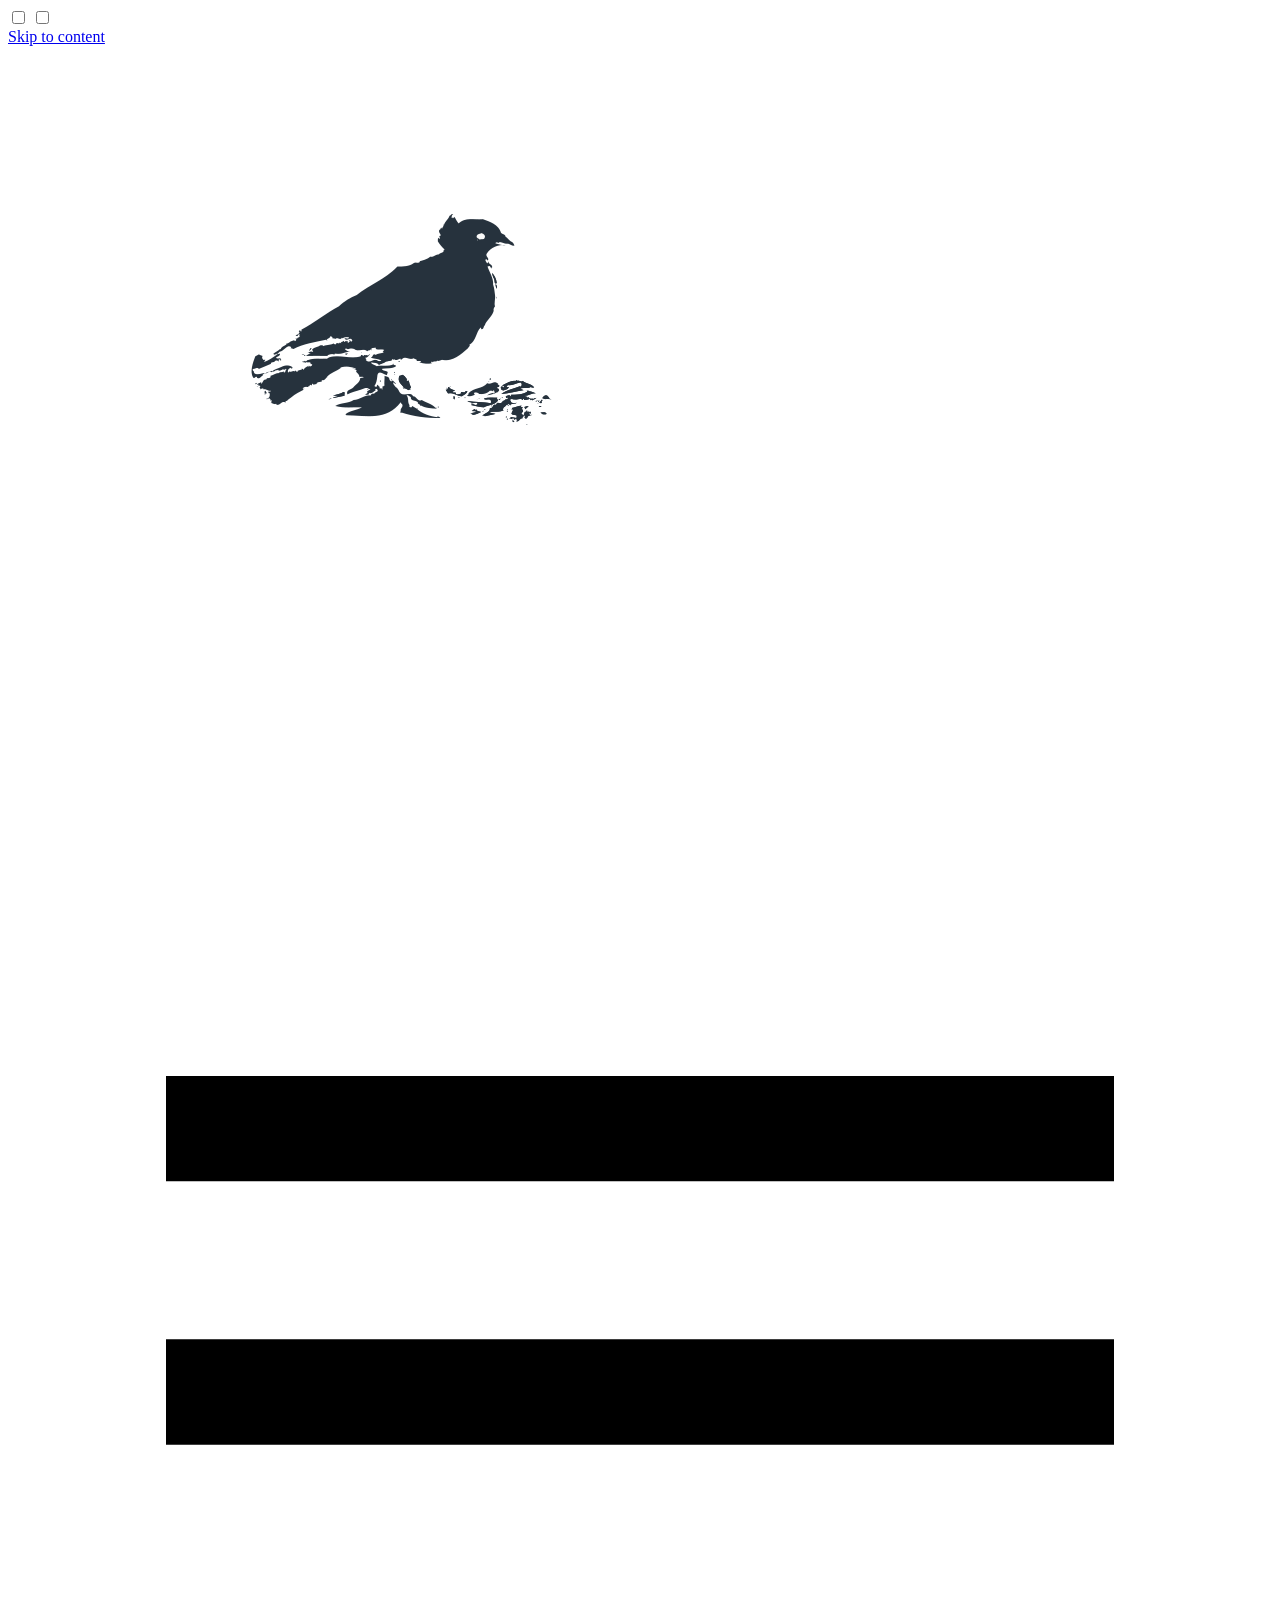
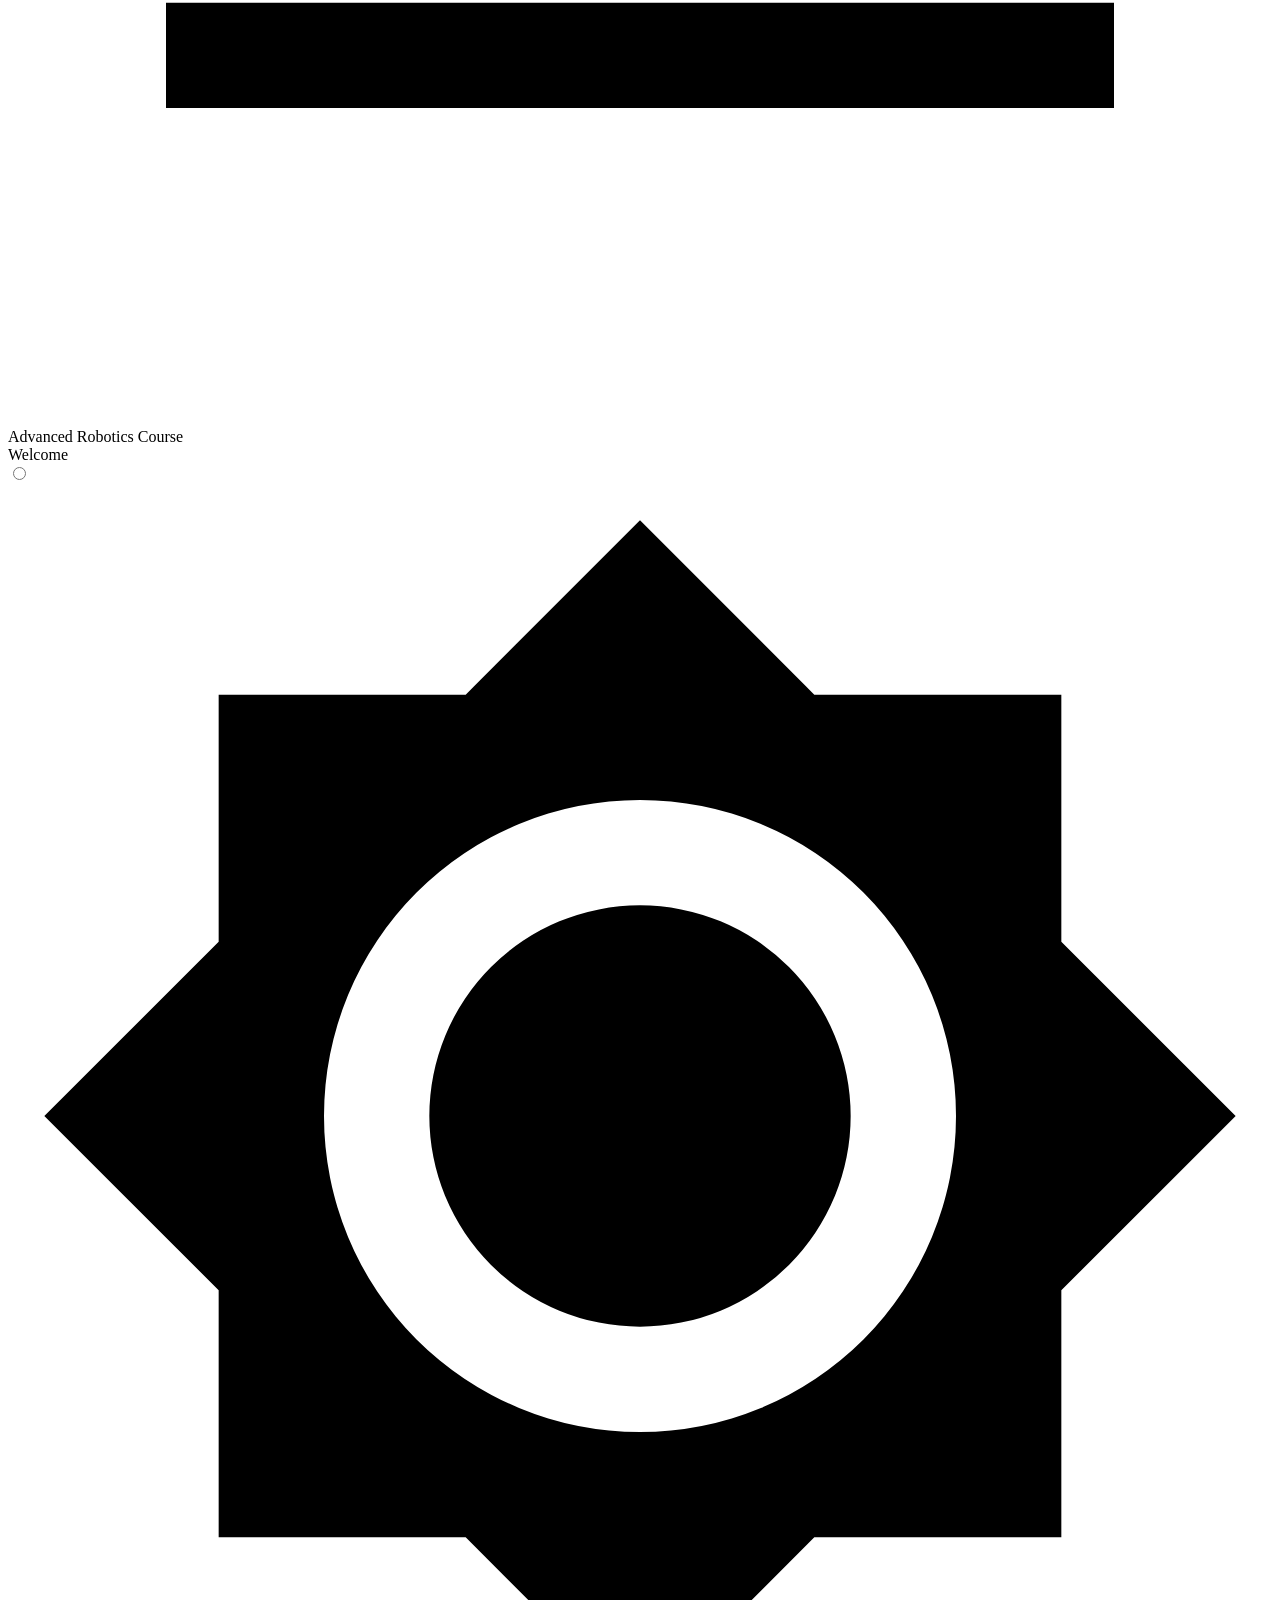
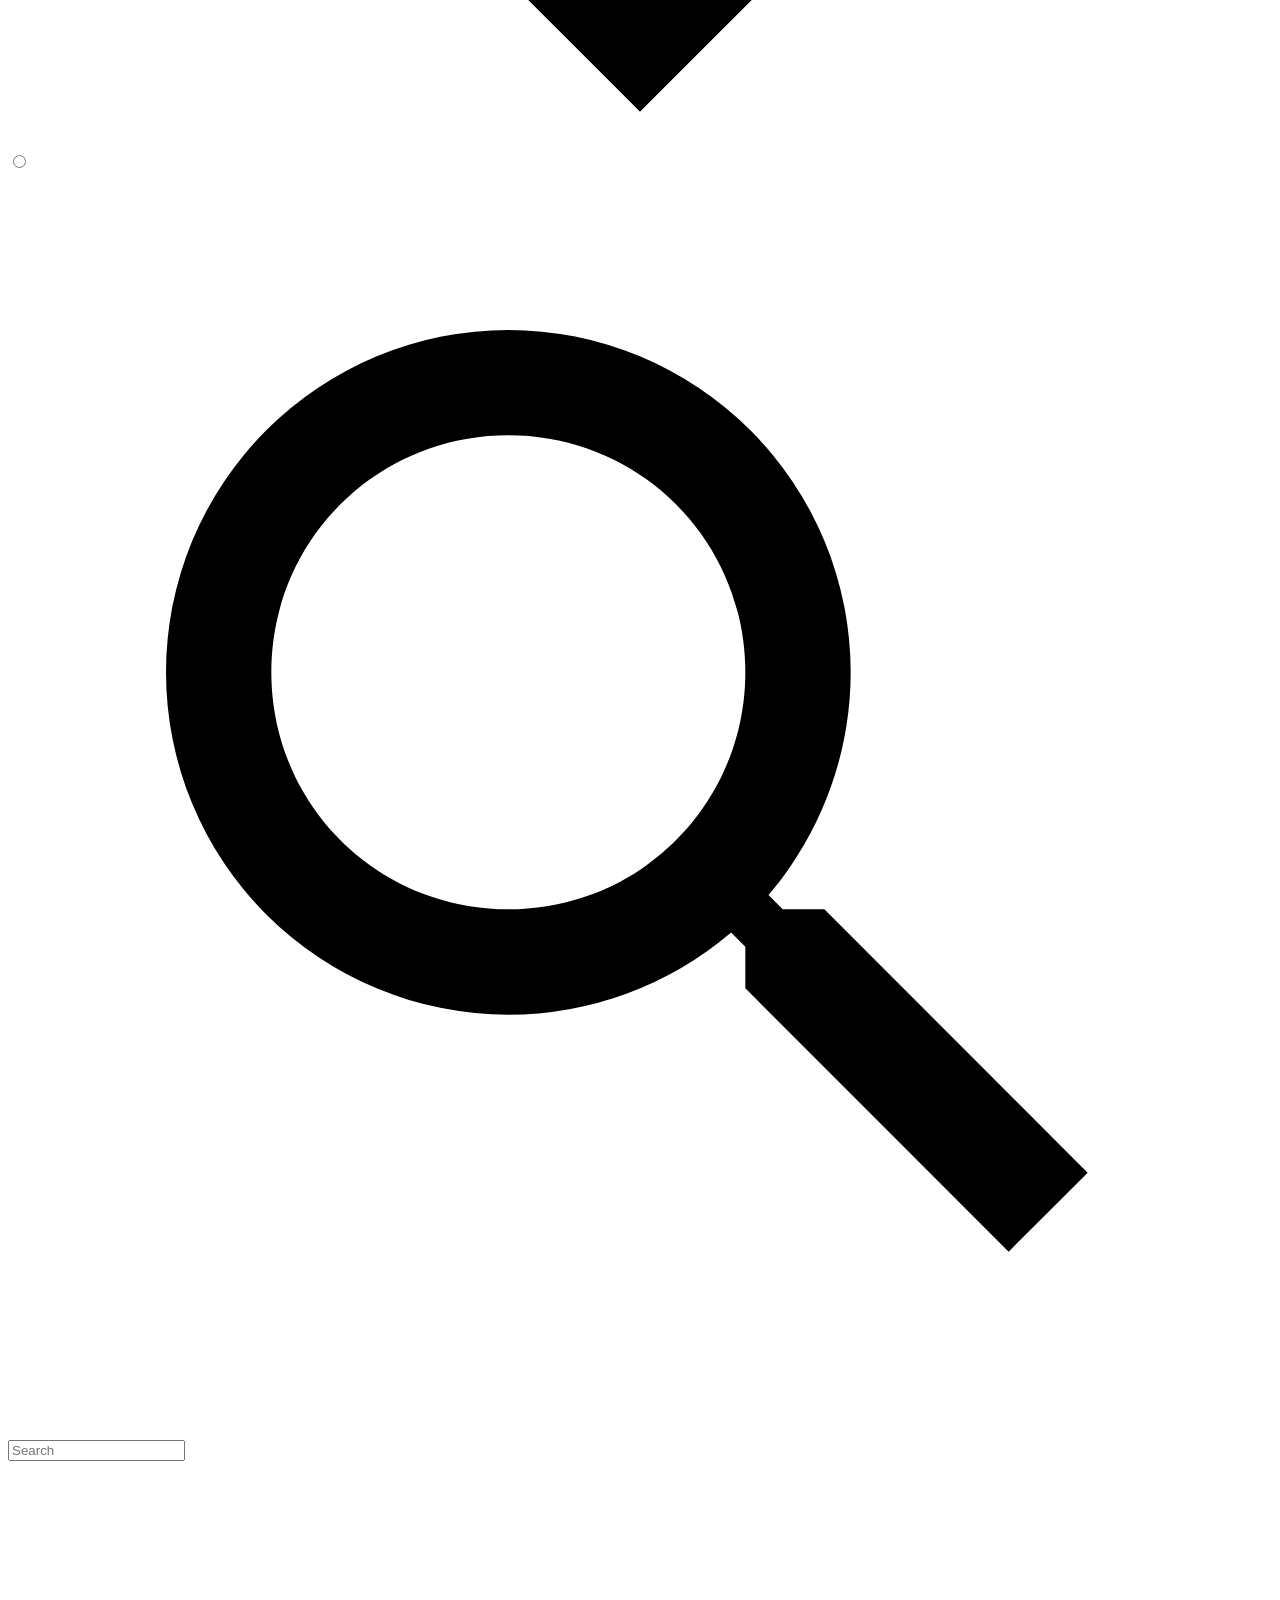
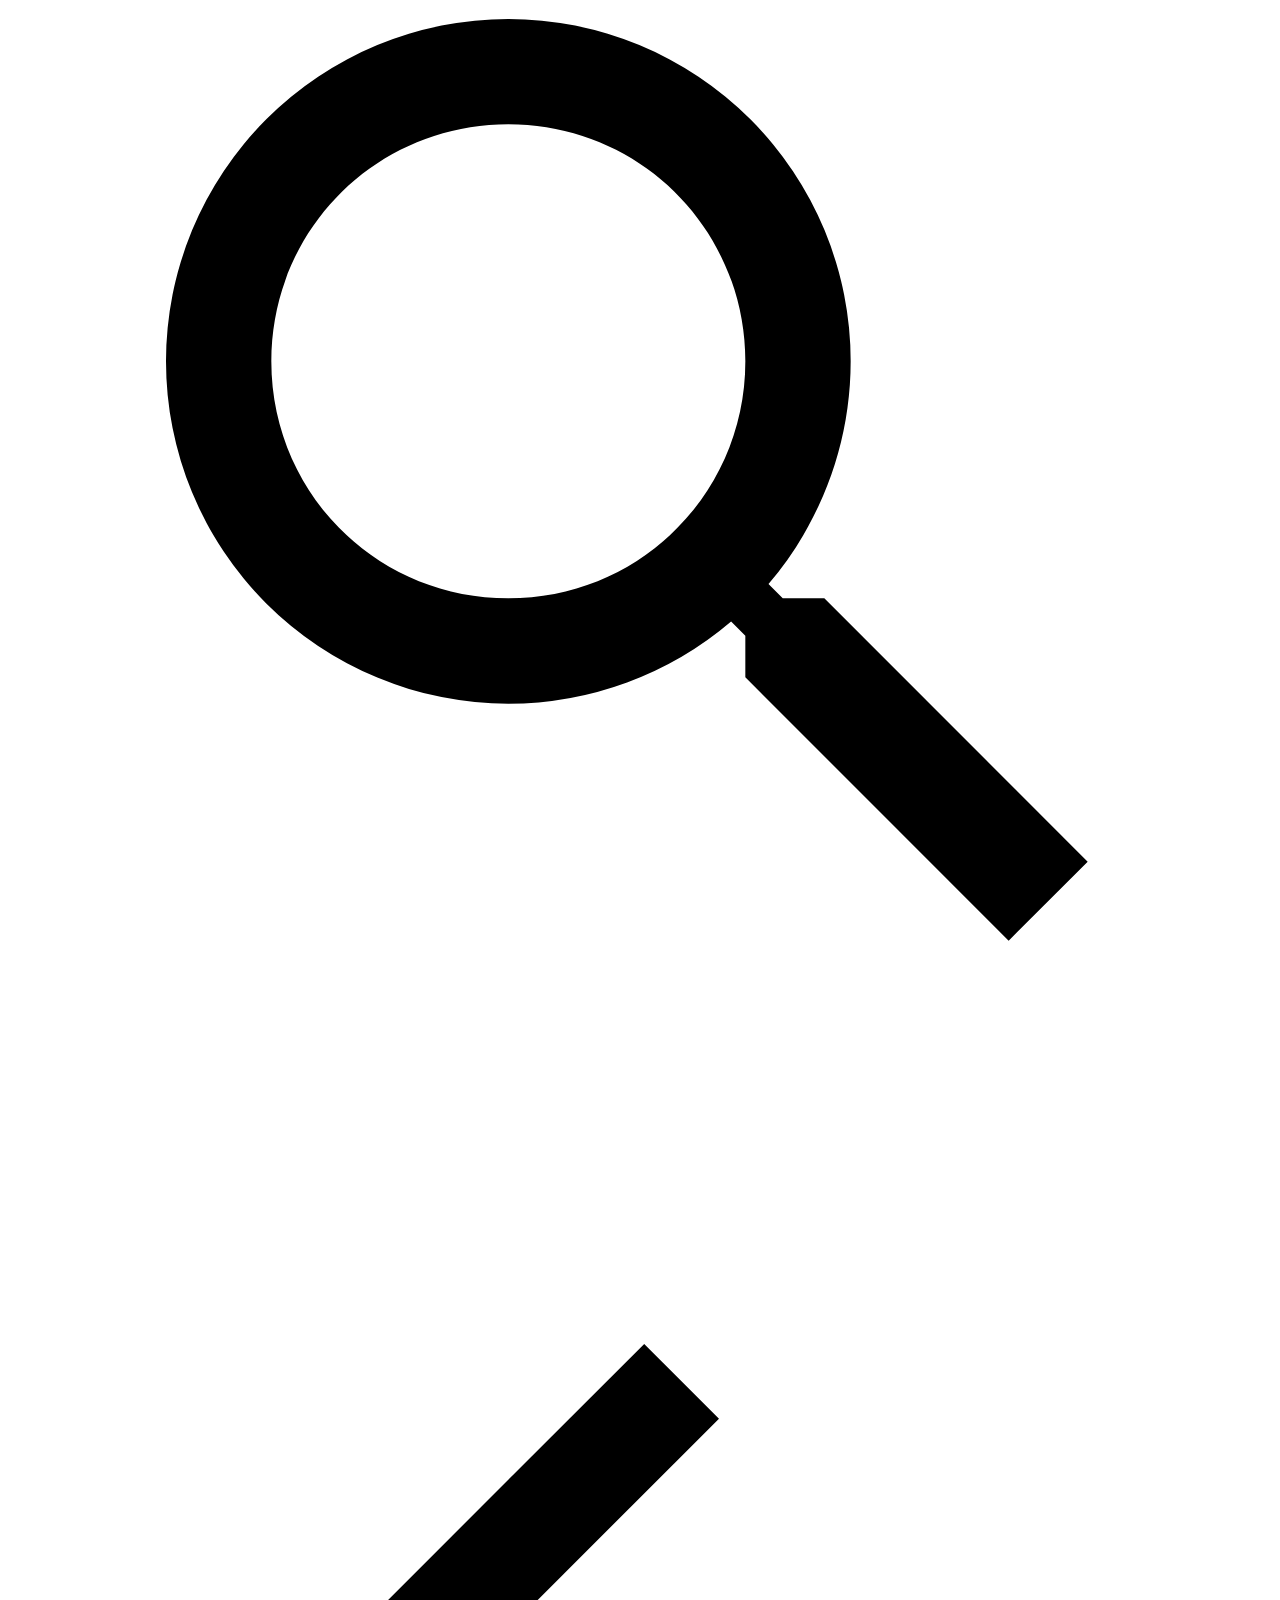
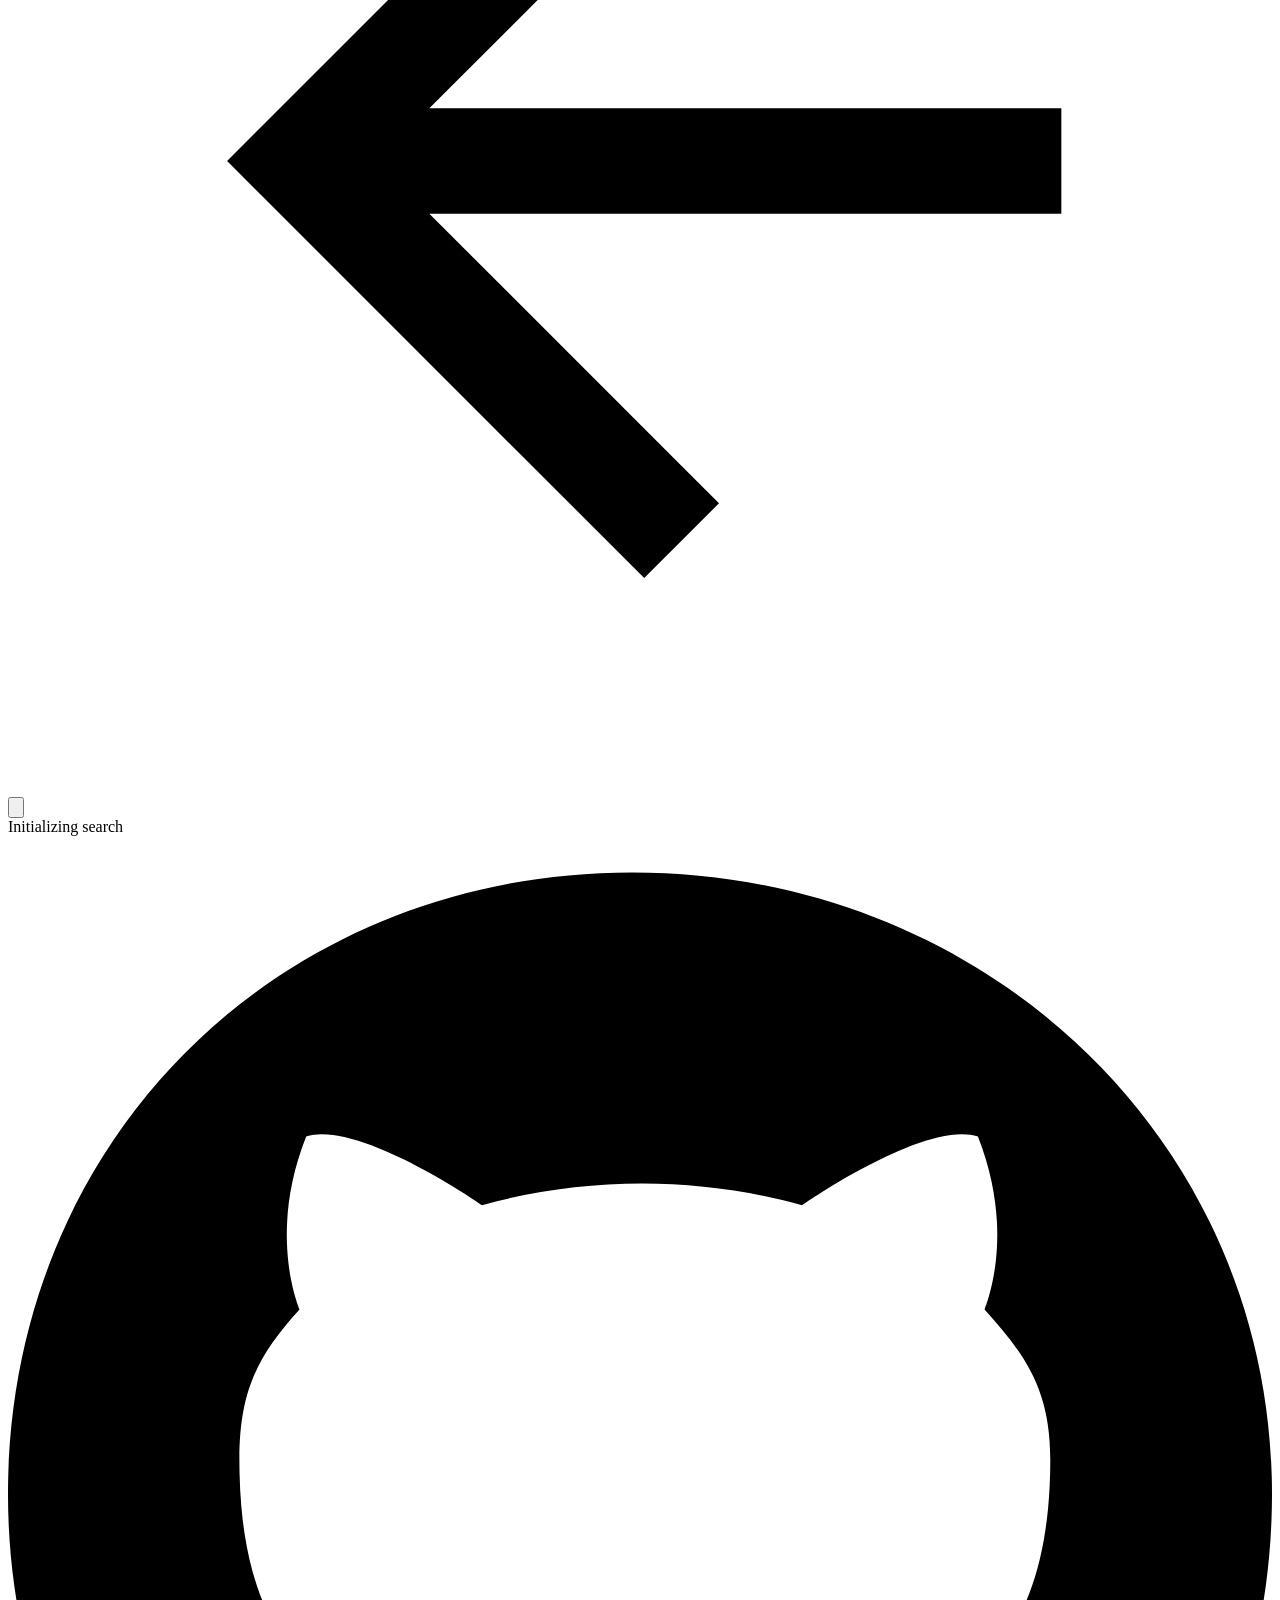
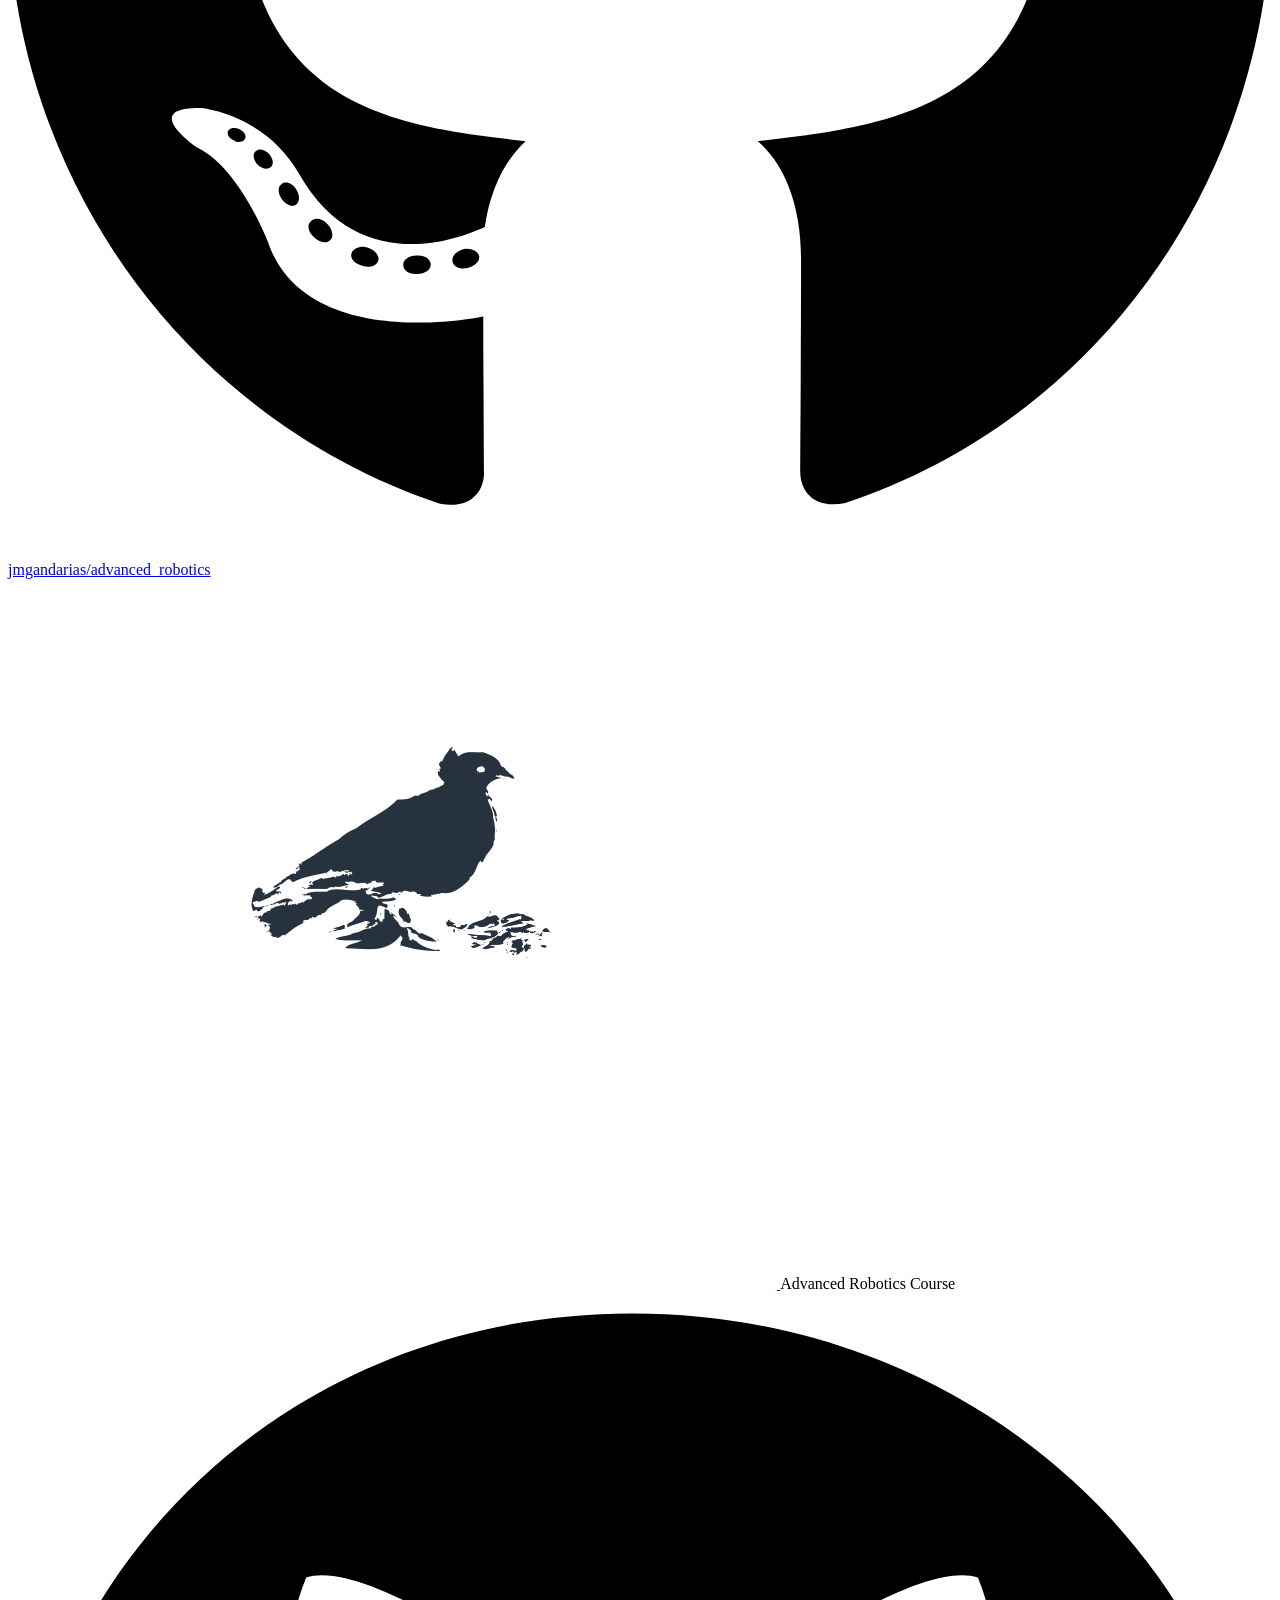
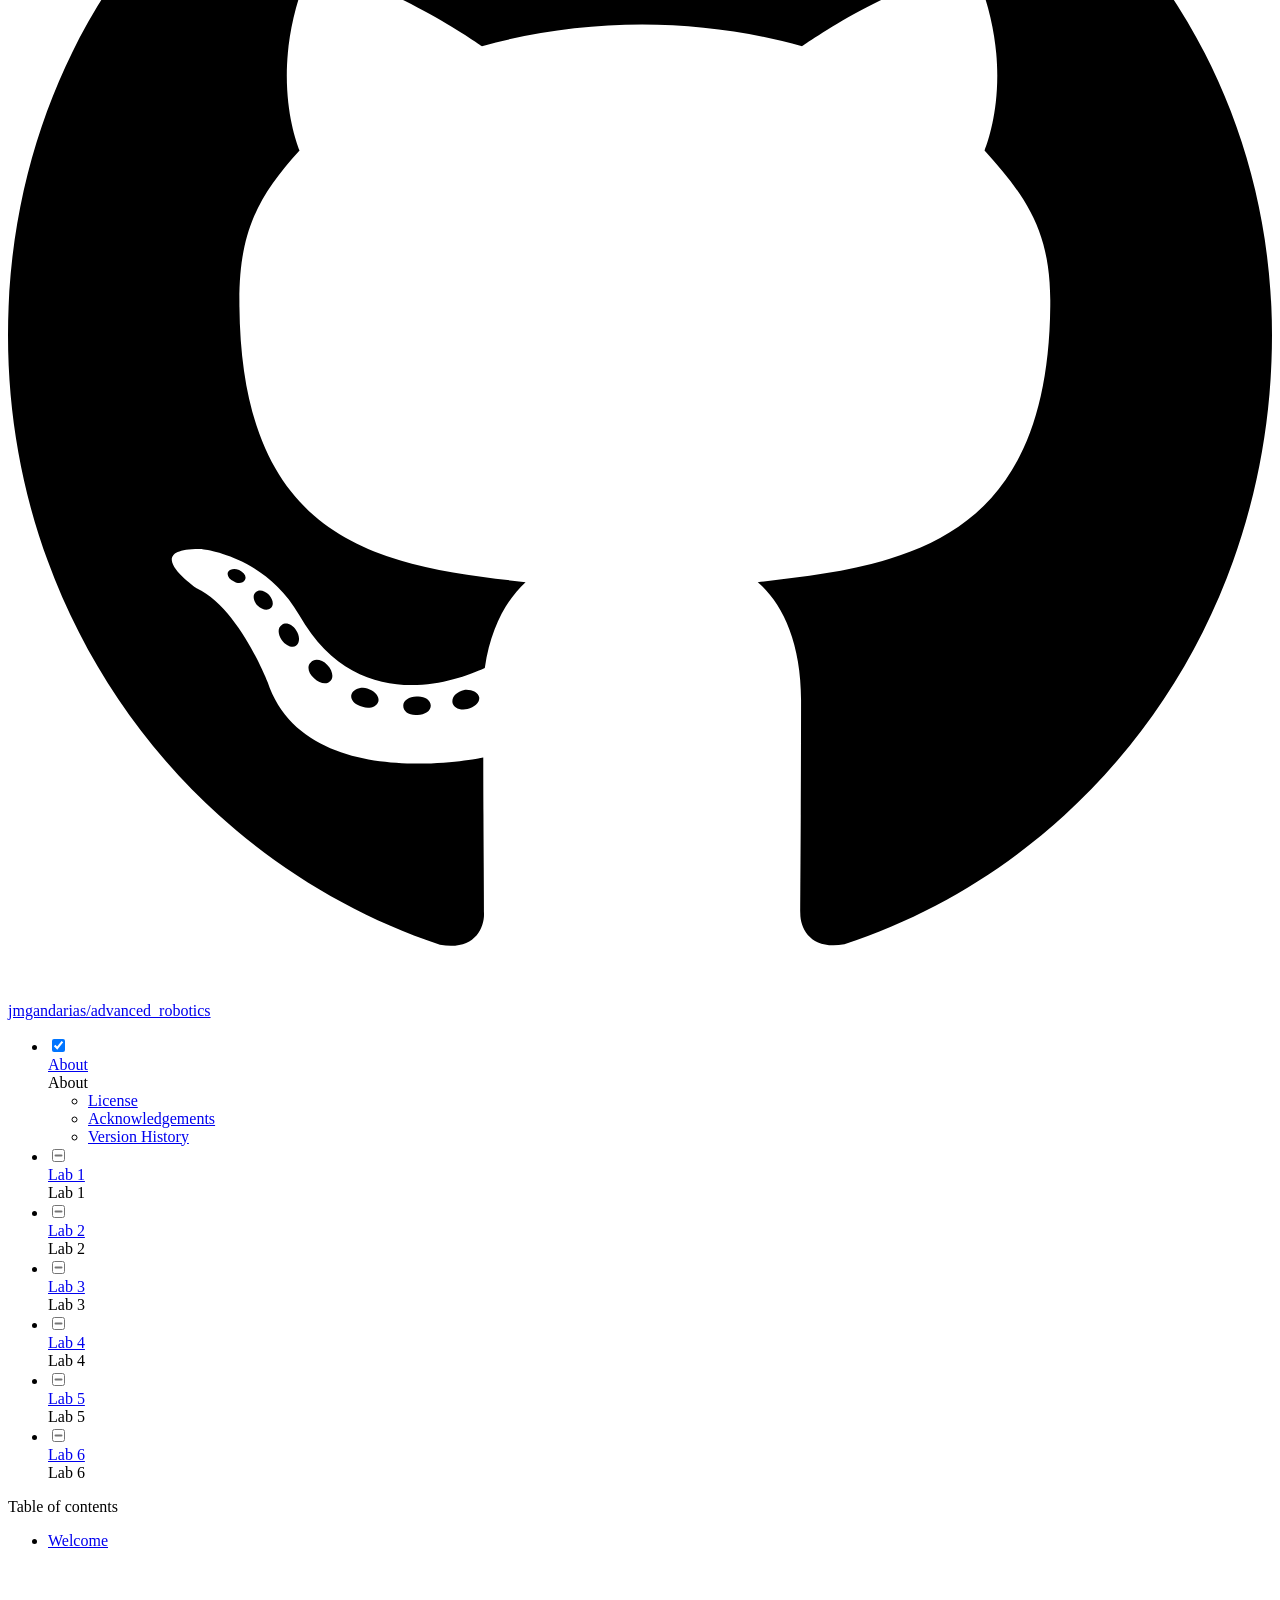
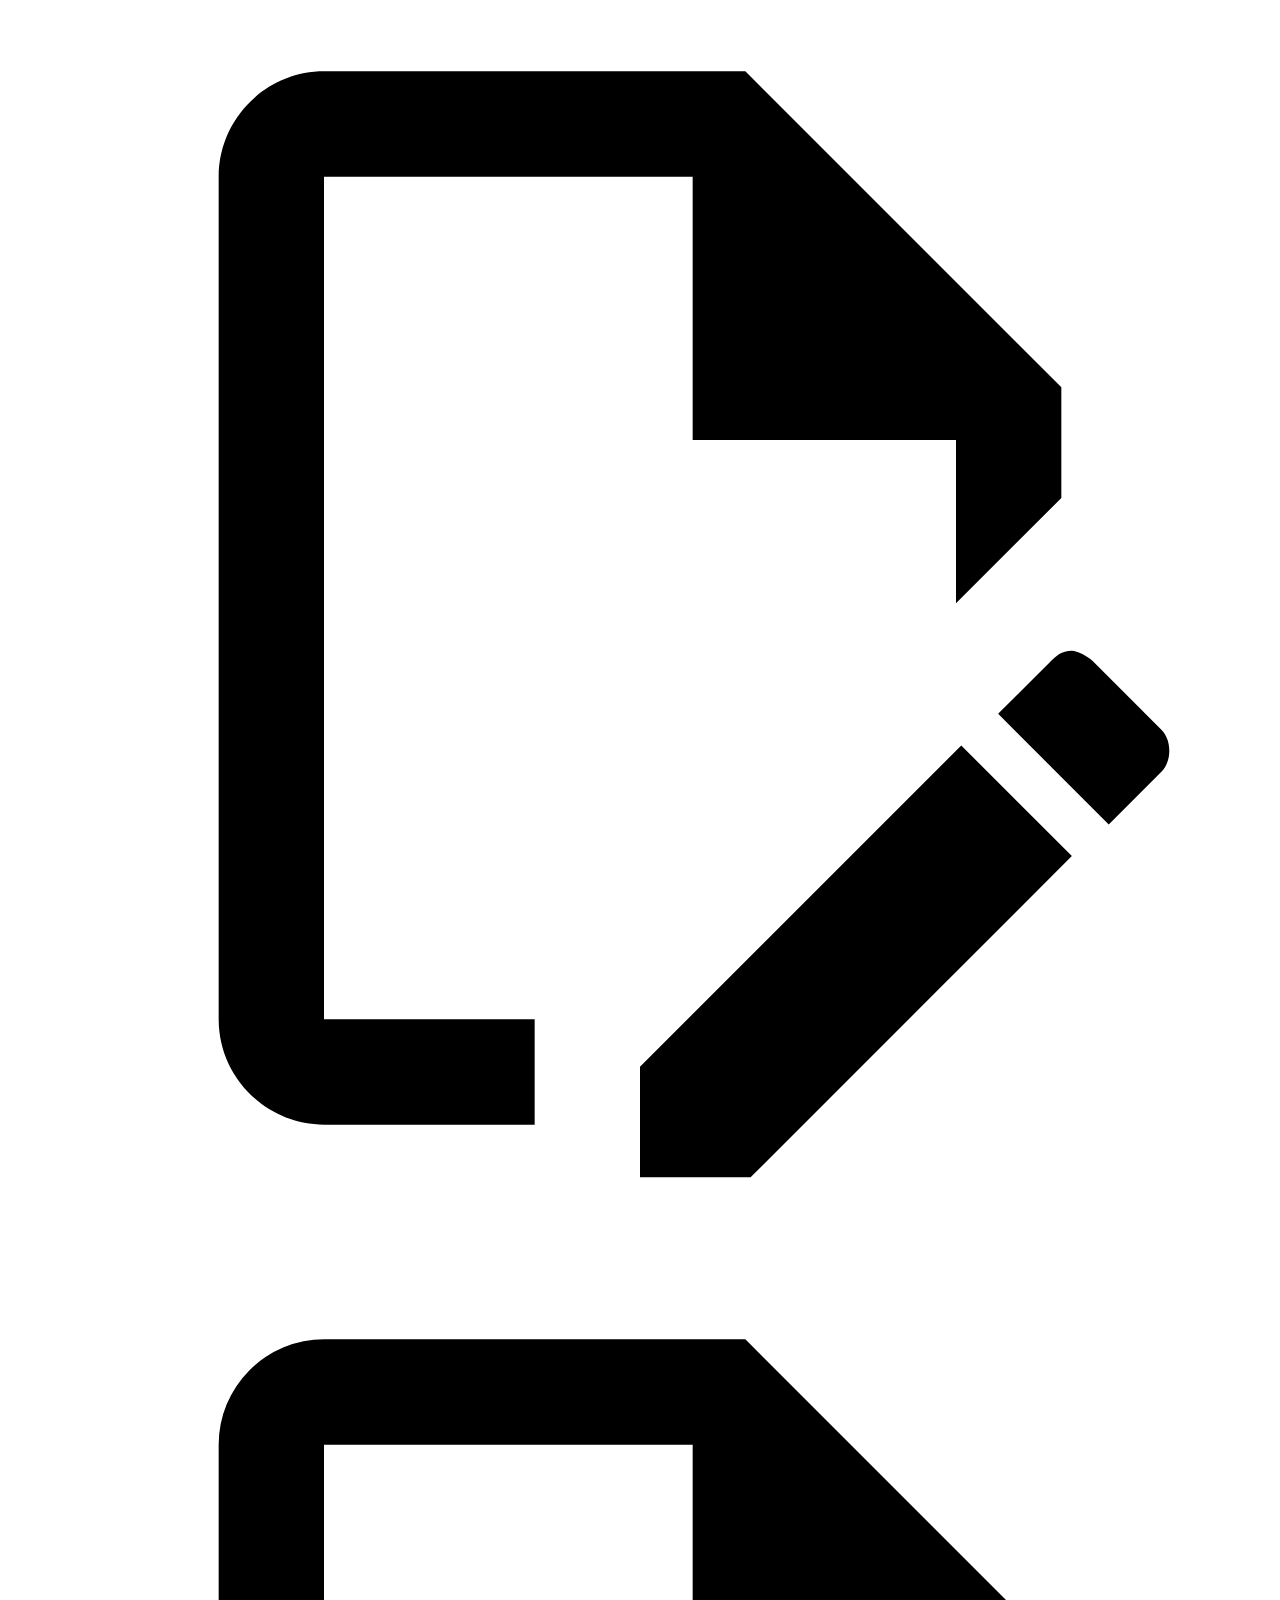
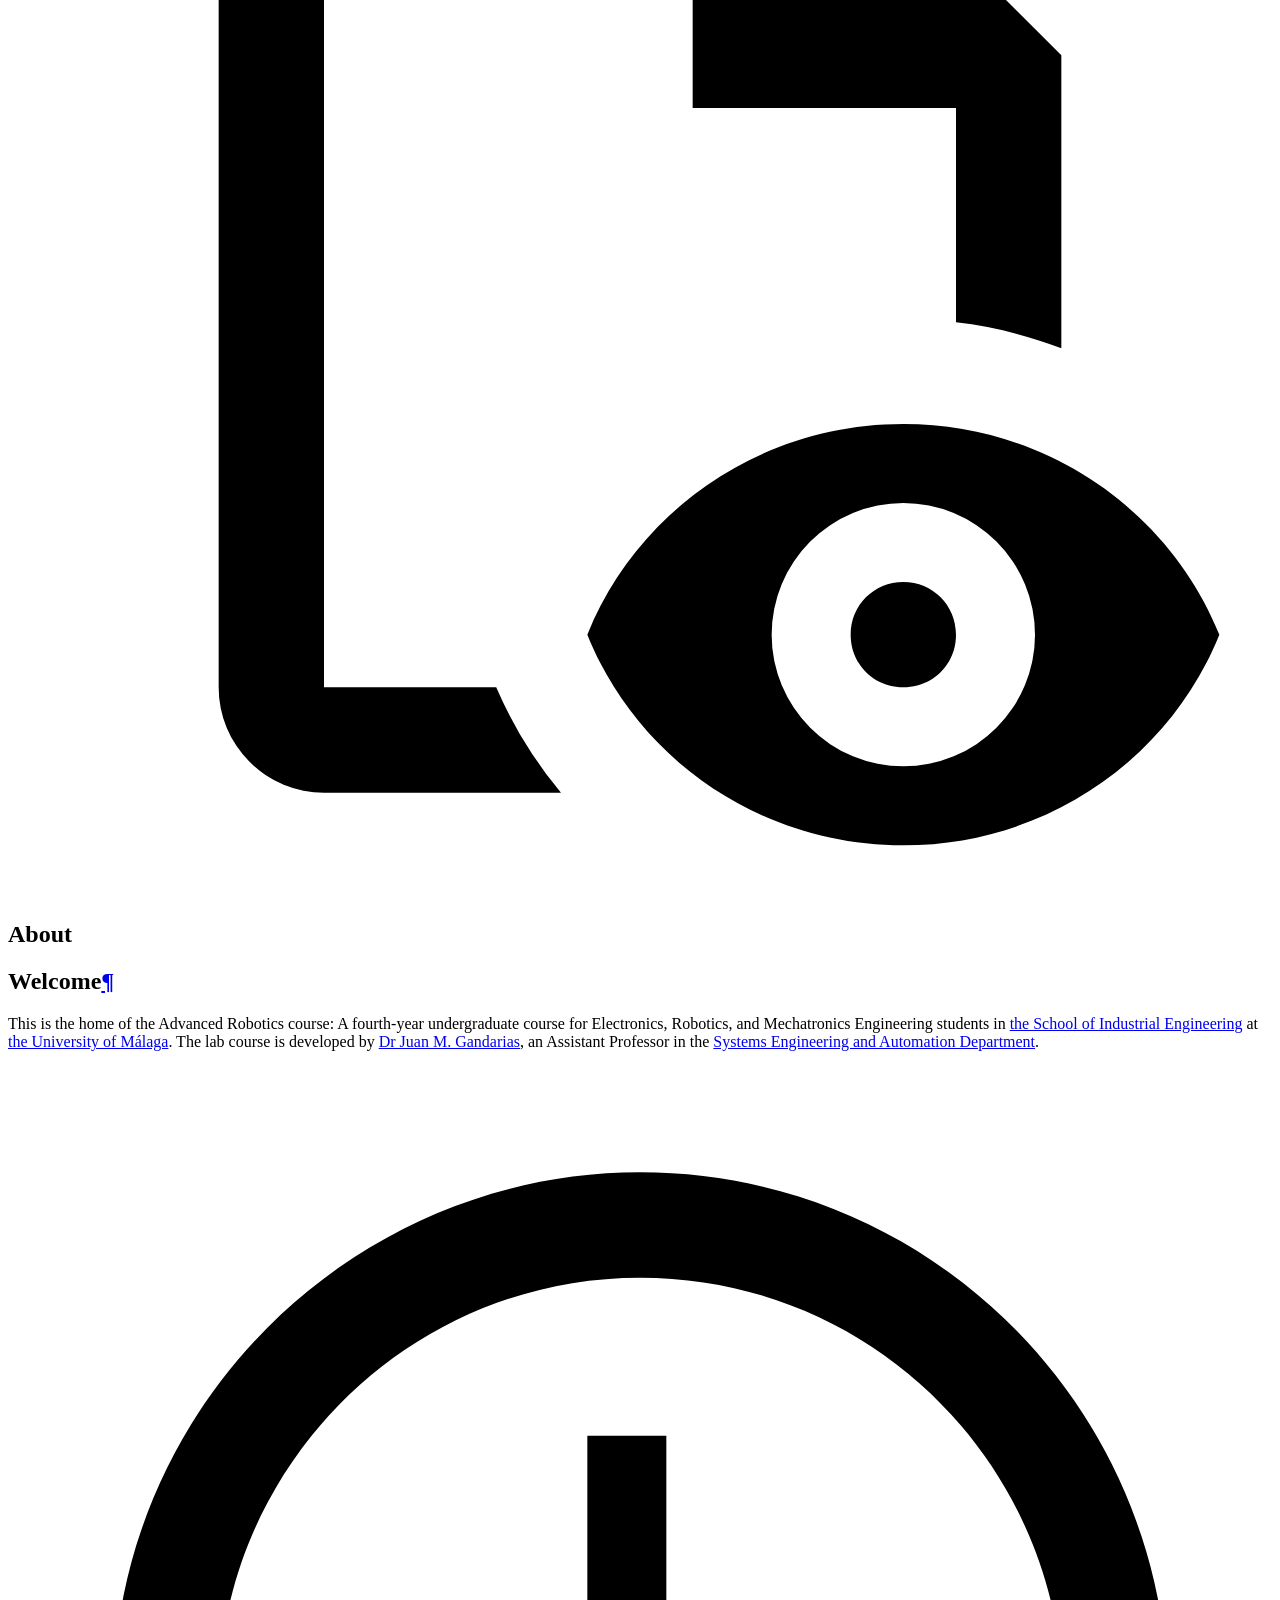
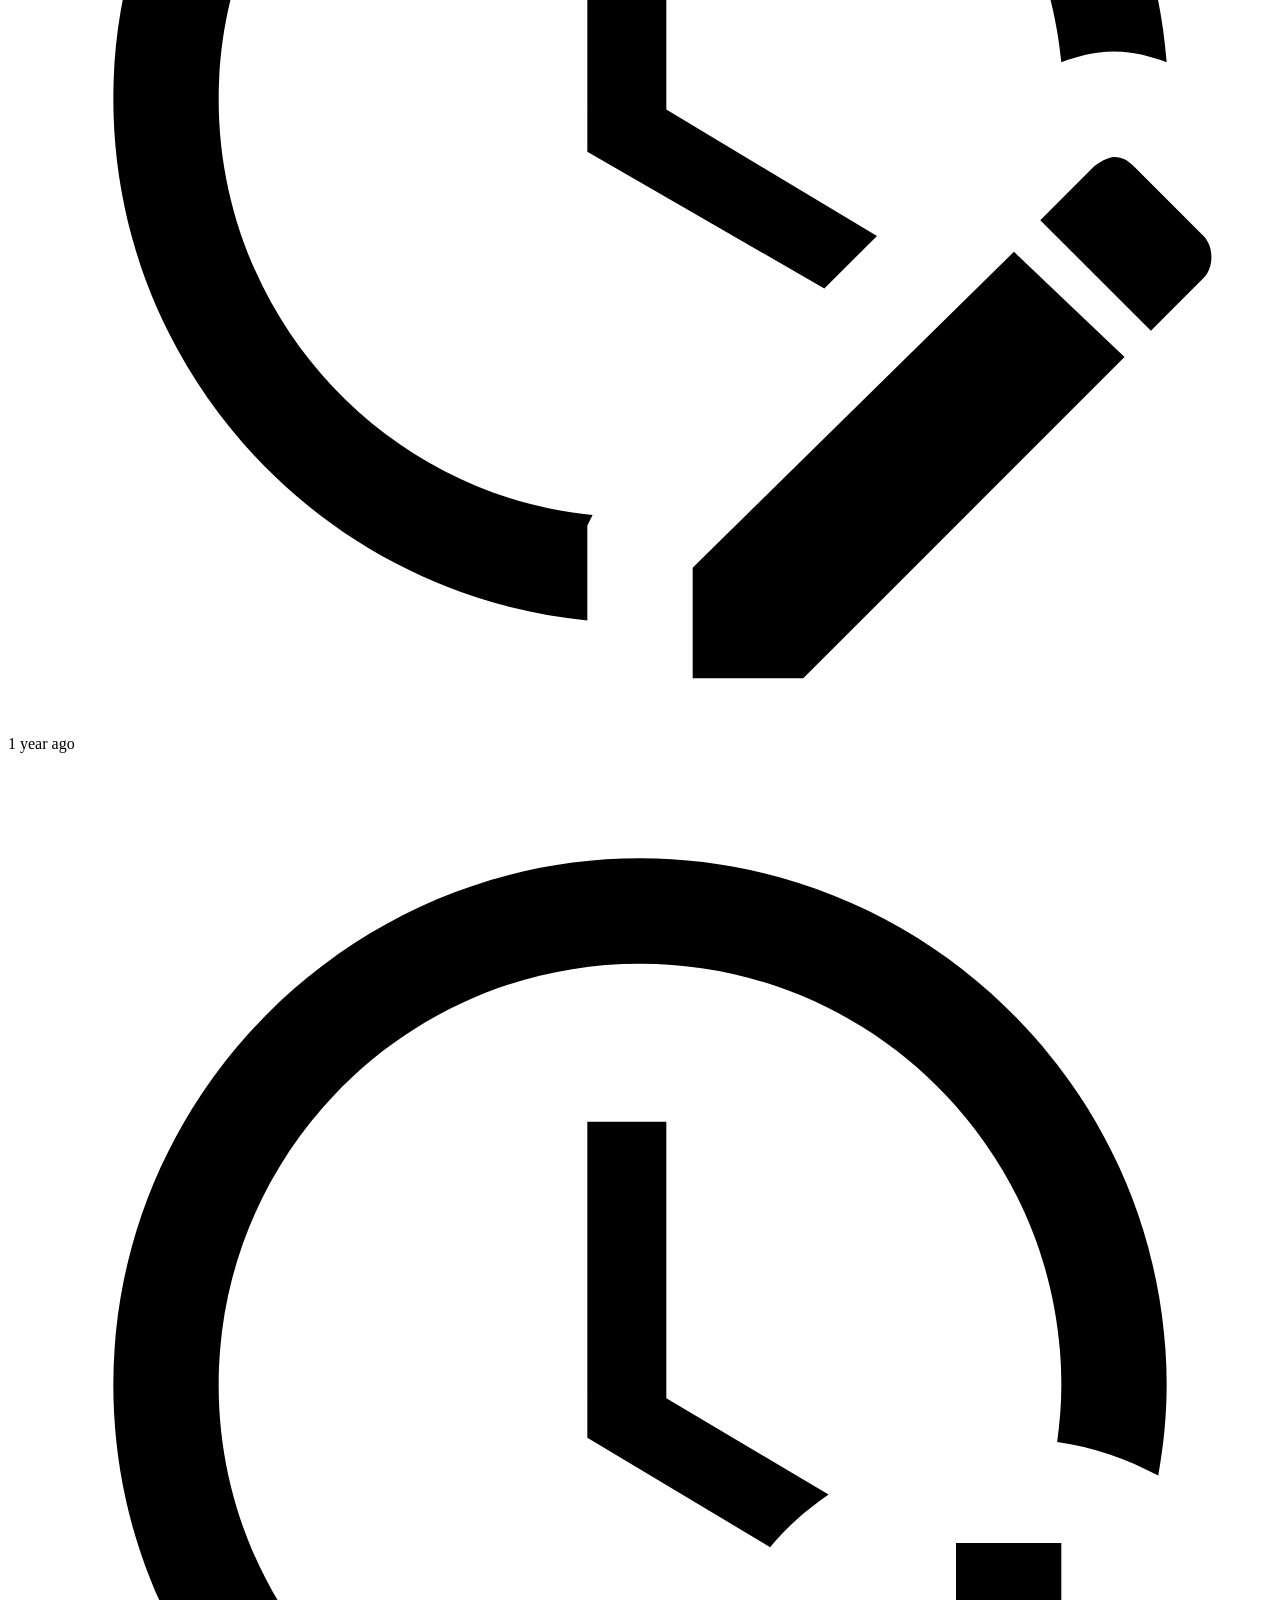
==== about/index.html @ 4470dd03 "Deployed eb604f1 with MkDocs version: 1.6.1" ====
<!doctype html>
<html lang="en" class="no-js">
  <head>
    
      <meta charset="utf-8">
      <meta name="viewport" content="width=device-width,initial-scale=1">
      
        <meta name="description" content="Teaching material for the Advanced Robotics course at The University of Málaga.">
      
      
      
        <link rel="canonical" href="https://jmgandarias.com/advanced_robotics/about/">
      
      
      
        <link rel="next" href="license/">
      
      
      <link rel="icon" href="../assets/logo_uma_blanco.svg">
      <meta name="generator" content="mkdocs-1.6.1, mkdocs-material-9.6.11">
    
    
      
        <title>Welcome - Advanced Robotics Course</title>
      
    
    
      <link rel="stylesheet" href="../assets/stylesheets/main.4af4bdda.min.css">
      
        
        <link rel="stylesheet" href="../assets/stylesheets/palette.06af60db.min.css">
      
      


    
    
      
    
    
      
        
        
        
        <link rel="stylesheet" href="../assets/external/fonts.googleapis.com/css.c3479dc1.css">
        <style>:root{--md-text-font:"Source Sans Pro";--md-code-font:"Source Code Pro"}</style>
      
    
    
      <link rel="stylesheet" href="../css/timeago.css">
    
      <link rel="stylesheet" href="../stylesheets/extra.css">
    
      <link rel="stylesheet" href="../assets/external/unpkg.com/katex@0/dist/katex.min.css">
    
    <script>__md_scope=new URL("..",location),__md_hash=e=>[...e].reduce(((e,_)=>(e<<5)-e+_.charCodeAt(0)),0),__md_get=(e,_=localStorage,t=__md_scope)=>JSON.parse(_.getItem(t.pathname+"."+e)),__md_set=(e,_,t=localStorage,a=__md_scope)=>{try{t.setItem(a.pathname+"."+e,JSON.stringify(_))}catch(e){}}</script>
    
      
  


  
  

<script id="__analytics">function __md_analytics(){function e(){dataLayer.push(arguments)}window.dataLayer=window.dataLayer||[],e("js",new Date),e("config","G-1SSCKMNFPR"),document.addEventListener("DOMContentLoaded",(function(){document.forms.search&&document.forms.search.query.addEventListener("blur",(function(){this.value&&e("event","search",{search_term:this.value})}));document$.subscribe((function(){var t=document.forms.feedback;if(void 0!==t)for(var a of t.querySelectorAll("[type=submit]"))a.addEventListener("click",(function(a){a.preventDefault();var n=document.location.pathname,d=this.getAttribute("data-md-value");e("event","feedback",{page:n,data:d}),t.firstElementChild.disabled=!0;var r=t.querySelector(".md-feedback__note [data-md-value='"+d+"']");r&&(r.hidden=!1)})),t.hidden=!1})),location$.subscribe((function(t){e("config","G-1SSCKMNFPR",{page_path:t.pathname})}))}));var t=document.createElement("script");t.async=!0,t.src="https://www.googletagmanager.com/gtag/js?id=G-1SSCKMNFPR",document.getElementById("__analytics").insertAdjacentElement("afterEnd",t)}</script>
  
    <script>if("undefined"!=typeof __md_analytics){var consent=__md_get("__consent");consent&&consent.analytics&&__md_analytics()}</script>
  

    
    
    
  </head>
  
  
    
    
      
    
    
    
    
    <body dir="ltr" data-md-color-scheme="default" data-md-color-primary="custom" data-md-color-accent="custom">
  
    
    <input class="md-toggle" data-md-toggle="drawer" type="checkbox" id="__drawer" autocomplete="off">
    <input class="md-toggle" data-md-toggle="search" type="checkbox" id="__search" autocomplete="off">
    <label class="md-overlay" for="__drawer"></label>
    <div data-md-component="skip">
      
        
        <a href="#welcome" class="md-skip">
          Skip to content
        </a>
      
    </div>
    <div data-md-component="announce">
      
    </div>
    
    
      

<header class="md-header" data-md-component="header">
  <nav class="md-header__inner md-grid" aria-label="Header">
    <a href=".." title="Advanced Robotics Course" class="md-header__button md-logo" aria-label="Advanced Robotics Course" data-md-component="logo">
      
  <img src="../assets/logo_uma_blanco.png" alt="logo">

    </a>
    <label class="md-header__button md-icon" for="__drawer">
      
      <svg xmlns="http://www.w3.org/2000/svg" viewBox="0 0 24 24"><path d="M3 6h18v2H3zm0 5h18v2H3zm0 5h18v2H3z"/></svg>
    </label>
    <div class="md-header__title" data-md-component="header-title">
      <div class="md-header__ellipsis">
        <div class="md-header__topic">
          <span class="md-ellipsis">
            Advanced Robotics Course
          </span>
        </div>
        <div class="md-header__topic" data-md-component="header-topic">
          <span class="md-ellipsis">
            
              Welcome
            
          </span>
        </div>
      </div>
    </div>
    
      
        <form class="md-header__option" data-md-component="palette">
  
    
    
    
    <input class="md-option" data-md-color-media="" data-md-color-scheme="default" data-md-color-primary="custom" data-md-color-accent="custom"  aria-label="Switch to dark mode"  type="radio" name="__palette" id="__palette_0">
    
      <label class="md-header__button md-icon" title="Switch to dark mode" for="__palette_1" hidden>
        <svg xmlns="http://www.w3.org/2000/svg" viewBox="0 0 24 24"><path d="M12 8a4 4 0 0 0-4 4 4 4 0 0 0 4 4 4 4 0 0 0 4-4 4 4 0 0 0-4-4m0 10a6 6 0 0 1-6-6 6 6 0 0 1 6-6 6 6 0 0 1 6 6 6 6 0 0 1-6 6m8-9.31V4h-4.69L12 .69 8.69 4H4v4.69L.69 12 4 15.31V20h4.69L12 23.31 15.31 20H20v-4.69L23.31 12z"/></svg>
      </label>
    
  
    
    
    
    <input class="md-option" data-md-color-media="" data-md-color-scheme="slate" data-md-color-primary="custom" data-md-color-accent="custom"  aria-label="Switch to light mode"  type="radio" name="__palette" id="__palette_1">
    
      <label class="md-header__button md-icon" title="Switch to light mode" for="__palette_0" hidden>
        <svg xmlns="http://www.w3.org/2000/svg" viewBox="0 0 24 24"><path d="M12 18c-.89 0-1.74-.2-2.5-.55C11.56 16.5 13 14.42 13 12s-1.44-4.5-3.5-5.45C10.26 6.2 11.11 6 12 6a6 6 0 0 1 6 6 6 6 0 0 1-6 6m8-9.31V4h-4.69L12 .69 8.69 4H4v4.69L.69 12 4 15.31V20h4.69L12 23.31 15.31 20H20v-4.69L23.31 12z"/></svg>
      </label>
    
  
</form>
      
    
    
      <script>var palette=__md_get("__palette");if(palette&&palette.color){if("(prefers-color-scheme)"===palette.color.media){var media=matchMedia("(prefers-color-scheme: light)"),input=document.querySelector(media.matches?"[data-md-color-media='(prefers-color-scheme: light)']":"[data-md-color-media='(prefers-color-scheme: dark)']");palette.color.media=input.getAttribute("data-md-color-media"),palette.color.scheme=input.getAttribute("data-md-color-scheme"),palette.color.primary=input.getAttribute("data-md-color-primary"),palette.color.accent=input.getAttribute("data-md-color-accent")}for(var[key,value]of Object.entries(palette.color))document.body.setAttribute("data-md-color-"+key,value)}</script>
    
    
    
      
      
        <label class="md-header__button md-icon" for="__search">
          
          <svg xmlns="http://www.w3.org/2000/svg" viewBox="0 0 24 24"><path d="M9.5 3A6.5 6.5 0 0 1 16 9.5c0 1.61-.59 3.09-1.56 4.23l.27.27h.79l5 5-1.5 1.5-5-5v-.79l-.27-.27A6.52 6.52 0 0 1 9.5 16 6.5 6.5 0 0 1 3 9.5 6.5 6.5 0 0 1 9.5 3m0 2C7 5 5 7 5 9.5S7 14 9.5 14 14 12 14 9.5 12 5 9.5 5"/></svg>
        </label>
        <div class="md-search" data-md-component="search" role="dialog">
  <label class="md-search__overlay" for="__search"></label>
  <div class="md-search__inner" role="search">
    <form class="md-search__form" name="search">
      <input type="text" class="md-search__input" name="query" aria-label="Search" placeholder="Search" autocapitalize="off" autocorrect="off" autocomplete="off" spellcheck="false" data-md-component="search-query" required>
      <label class="md-search__icon md-icon" for="__search">
        
        <svg xmlns="http://www.w3.org/2000/svg" viewBox="0 0 24 24"><path d="M9.5 3A6.5 6.5 0 0 1 16 9.5c0 1.61-.59 3.09-1.56 4.23l.27.27h.79l5 5-1.5 1.5-5-5v-.79l-.27-.27A6.52 6.52 0 0 1 9.5 16 6.5 6.5 0 0 1 3 9.5 6.5 6.5 0 0 1 9.5 3m0 2C7 5 5 7 5 9.5S7 14 9.5 14 14 12 14 9.5 12 5 9.5 5"/></svg>
        
        <svg xmlns="http://www.w3.org/2000/svg" viewBox="0 0 24 24"><path d="M20 11v2H8l5.5 5.5-1.42 1.42L4.16 12l7.92-7.92L13.5 5.5 8 11z"/></svg>
      </label>
      <nav class="md-search__options" aria-label="Search">
        
        <button type="reset" class="md-search__icon md-icon" title="Clear" aria-label="Clear" tabindex="-1">
          
          <svg xmlns="http://www.w3.org/2000/svg" viewBox="0 0 24 24"><path d="M19 6.41 17.59 5 12 10.59 6.41 5 5 6.41 10.59 12 5 17.59 6.41 19 12 13.41 17.59 19 19 17.59 13.41 12z"/></svg>
        </button>
      </nav>
      
    </form>
    <div class="md-search__output">
      <div class="md-search__scrollwrap" tabindex="0" data-md-scrollfix>
        <div class="md-search-result" data-md-component="search-result">
          <div class="md-search-result__meta">
            Initializing search
          </div>
          <ol class="md-search-result__list" role="presentation"></ol>
        </div>
      </div>
    </div>
  </div>
</div>
      
    
    
      <div class="md-header__source">
        <a href="https://github.com/jmgandarias/advanced_robotics" title="Go to repository" class="md-source" data-md-component="source">
  <div class="md-source__icon md-icon">
    
    <svg xmlns="http://www.w3.org/2000/svg" viewBox="0 0 496 512"><!--! Font Awesome Free 6.7.2 by @fontawesome - https://fontawesome.com License - https://fontawesome.com/license/free (Icons: CC BY 4.0, Fonts: SIL OFL 1.1, Code: MIT License) Copyright 2024 Fonticons, Inc.--><path d="M165.9 397.4c0 2-2.3 3.6-5.2 3.6-3.3.3-5.6-1.3-5.6-3.6 0-2 2.3-3.6 5.2-3.6 3-.3 5.6 1.3 5.6 3.6m-31.1-4.5c-.7 2 1.3 4.3 4.3 4.9 2.6 1 5.6 0 6.2-2s-1.3-4.3-4.3-5.2c-2.6-.7-5.5.3-6.2 2.3m44.2-1.7c-2.9.7-4.9 2.6-4.6 4.9.3 2 2.9 3.3 5.9 2.6 2.9-.7 4.9-2.6 4.6-4.6-.3-1.9-3-3.2-5.9-2.9M244.8 8C106.1 8 0 113.3 0 252c0 110.9 69.8 205.8 169.5 239.2 12.8 2.3 17.3-5.6 17.3-12.1 0-6.2-.3-40.4-.3-61.4 0 0-70 15-84.7-29.8 0 0-11.4-29.1-27.8-36.6 0 0-22.9-15.7 1.6-15.4 0 0 24.9 2 38.6 25.8 21.9 38.6 58.6 27.5 72.9 20.9 2.3-16 8.8-27.1 16-33.7-55.9-6.2-112.3-14.3-112.3-110.5 0-27.5 7.6-41.3 23.6-58.9-2.6-6.5-11.1-33.3 2.6-67.9 20.9-6.5 69 27 69 27 20-5.6 41.5-8.5 62.8-8.5s42.8 2.9 62.8 8.5c0 0 48.1-33.6 69-27 13.7 34.7 5.2 61.4 2.6 67.9 16 17.7 25.8 31.5 25.8 58.9 0 96.5-58.9 104.2-114.8 110.5 9.2 7.9 17 22.9 17 46.4 0 33.7-.3 75.4-.3 83.6 0 6.5 4.6 14.4 17.3 12.1C428.2 457.8 496 362.9 496 252 496 113.3 383.5 8 244.8 8M97.2 352.9c-1.3 1-1 3.3.7 5.2 1.6 1.6 3.9 2.3 5.2 1 1.3-1 1-3.3-.7-5.2-1.6-1.6-3.9-2.3-5.2-1m-10.8-8.1c-.7 1.3.3 2.9 2.3 3.9 1.6 1 3.6.7 4.3-.7.7-1.3-.3-2.9-2.3-3.9-2-.6-3.6-.3-4.3.7m32.4 35.6c-1.6 1.3-1 4.3 1.3 6.2 2.3 2.3 5.2 2.6 6.5 1 1.3-1.3.7-4.3-1.3-6.2-2.2-2.3-5.2-2.6-6.5-1m-11.4-14.7c-1.6 1-1.6 3.6 0 5.9s4.3 3.3 5.6 2.3c1.6-1.3 1.6-3.9 0-6.2-1.4-2.3-4-3.3-5.6-2"/></svg>
  </div>
  <div class="md-source__repository">
    jmgandarias/advanced_robotics
  </div>
</a>
      </div>
    
  </nav>
  
</header>
    
    <div class="md-container" data-md-component="container">
      
      
        
          
            
<nav class="md-tabs" aria-label="Tabs" data-md-component="tabs">
  <div class="md-grid">
    <ul class="md-tabs__list">
      
        
  
  
  
    
  
  
    
    
      <li class="md-tabs__item md-tabs__item--active">
        <a href="./" class="md-tabs__link">
          
  
  
    
  
  About

        </a>
      </li>
    
  

      
        
  
  
  
  
    
    
      <li class="md-tabs__item">
        <a href="../lab1/" class="md-tabs__link">
          
  
  
    
  
  Lab 1

        </a>
      </li>
    
  

      
        
  
  
  
  
    
    
      <li class="md-tabs__item">
        <a href="../lab2/" class="md-tabs__link">
          
  
  
    
  
  Lab 2

        </a>
      </li>
    
  

      
        
  
  
  
  
    
    
      <li class="md-tabs__item">
        <a href="../lab3/" class="md-tabs__link">
          
  
  
    
  
  Lab 3

        </a>
      </li>
    
  

      
        
  
  
  
  
    
    
      <li class="md-tabs__item">
        <a href="../lab4/" class="md-tabs__link">
          
  
  
    
  
  Lab 4

        </a>
      </li>
    
  

      
        
  
  
  
  
    
    
      <li class="md-tabs__item">
        <a href="../lab5/" class="md-tabs__link">
          
  
  
    
  
  Lab 5

        </a>
      </li>
    
  

      
        
  
  
  
  
    
    
      <li class="md-tabs__item">
        <a href="../lab6/" class="md-tabs__link">
          
  
  
    
  
  Lab 6

        </a>
      </li>
    
  

      
    </ul>
  </div>
</nav>
          
        
      
      <main class="md-main" data-md-component="main">
        <div class="md-main__inner md-grid">
          
            
              
              <div class="md-sidebar md-sidebar--primary" data-md-component="sidebar" data-md-type="navigation" >
                <div class="md-sidebar__scrollwrap">
                  <div class="md-sidebar__inner">
                    


  


<nav class="md-nav md-nav--primary md-nav--lifted" aria-label="Navigation" data-md-level="0">
  <label class="md-nav__title" for="__drawer">
    <a href=".." title="Advanced Robotics Course" class="md-nav__button md-logo" aria-label="Advanced Robotics Course" data-md-component="logo">
      
  <img src="../assets/logo_uma_blanco.png" alt="logo">

    </a>
    Advanced Robotics Course
  </label>
  
    <div class="md-nav__source">
      <a href="https://github.com/jmgandarias/advanced_robotics" title="Go to repository" class="md-source" data-md-component="source">
  <div class="md-source__icon md-icon">
    
    <svg xmlns="http://www.w3.org/2000/svg" viewBox="0 0 496 512"><!--! Font Awesome Free 6.7.2 by @fontawesome - https://fontawesome.com License - https://fontawesome.com/license/free (Icons: CC BY 4.0, Fonts: SIL OFL 1.1, Code: MIT License) Copyright 2024 Fonticons, Inc.--><path d="M165.9 397.4c0 2-2.3 3.6-5.2 3.6-3.3.3-5.6-1.3-5.6-3.6 0-2 2.3-3.6 5.2-3.6 3-.3 5.6 1.3 5.6 3.6m-31.1-4.5c-.7 2 1.3 4.3 4.3 4.9 2.6 1 5.6 0 6.2-2s-1.3-4.3-4.3-5.2c-2.6-.7-5.5.3-6.2 2.3m44.2-1.7c-2.9.7-4.9 2.6-4.6 4.9.3 2 2.9 3.3 5.9 2.6 2.9-.7 4.9-2.6 4.6-4.6-.3-1.9-3-3.2-5.9-2.9M244.8 8C106.1 8 0 113.3 0 252c0 110.9 69.8 205.8 169.5 239.2 12.8 2.3 17.3-5.6 17.3-12.1 0-6.2-.3-40.4-.3-61.4 0 0-70 15-84.7-29.8 0 0-11.4-29.1-27.8-36.6 0 0-22.9-15.7 1.6-15.4 0 0 24.9 2 38.6 25.8 21.9 38.6 58.6 27.5 72.9 20.9 2.3-16 8.8-27.1 16-33.7-55.9-6.2-112.3-14.3-112.3-110.5 0-27.5 7.6-41.3 23.6-58.9-2.6-6.5-11.1-33.3 2.6-67.9 20.9-6.5 69 27 69 27 20-5.6 41.5-8.5 62.8-8.5s42.8 2.9 62.8 8.5c0 0 48.1-33.6 69-27 13.7 34.7 5.2 61.4 2.6 67.9 16 17.7 25.8 31.5 25.8 58.9 0 96.5-58.9 104.2-114.8 110.5 9.2 7.9 17 22.9 17 46.4 0 33.7-.3 75.4-.3 83.6 0 6.5 4.6 14.4 17.3 12.1C428.2 457.8 496 362.9 496 252 496 113.3 383.5 8 244.8 8M97.2 352.9c-1.3 1-1 3.3.7 5.2 1.6 1.6 3.9 2.3 5.2 1 1.3-1 1-3.3-.7-5.2-1.6-1.6-3.9-2.3-5.2-1m-10.8-8.1c-.7 1.3.3 2.9 2.3 3.9 1.6 1 3.6.7 4.3-.7.7-1.3-.3-2.9-2.3-3.9-2-.6-3.6-.3-4.3.7m32.4 35.6c-1.6 1.3-1 4.3 1.3 6.2 2.3 2.3 5.2 2.6 6.5 1 1.3-1.3.7-4.3-1.3-6.2-2.2-2.3-5.2-2.6-6.5-1m-11.4-14.7c-1.6 1-1.6 3.6 0 5.9s4.3 3.3 5.6 2.3c1.6-1.3 1.6-3.9 0-6.2-1.4-2.3-4-3.3-5.6-2"/></svg>
  </div>
  <div class="md-source__repository">
    jmgandarias/advanced_robotics
  </div>
</a>
    </div>
  
  <ul class="md-nav__list" data-md-scrollfix>
    
      
      
  
  
    
  
  
  
    
    
      
        
          
        
      
        
      
        
      
        
      
    
    
    
      
        
        
      
      
    
    
    <li class="md-nav__item md-nav__item--active md-nav__item--section md-nav__item--nested">
      
        
        
        <input class="md-nav__toggle md-toggle " type="checkbox" id="__nav_1" checked>
        
          
          <div class="md-nav__link md-nav__container">
            <a href="./" class="md-nav__link md-nav__link--active">
              
  
  
  <span class="md-ellipsis">
    About
    
  </span>
  

            </a>
            
              
              <label class="md-nav__link md-nav__link--active" for="__nav_1" id="__nav_1_label" tabindex="">
                <span class="md-nav__icon md-icon"></span>
              </label>
            
          </div>
        
        <nav class="md-nav" data-md-level="1" aria-labelledby="__nav_1_label" aria-expanded="true">
          <label class="md-nav__title" for="__nav_1">
            <span class="md-nav__icon md-icon"></span>
            About
          </label>
          <ul class="md-nav__list" data-md-scrollfix>
            
              
            
              
                
  
  
  
  
    <li class="md-nav__item">
      <a href="license/" class="md-nav__link">
        
  
  
  <span class="md-ellipsis">
    License
    
  </span>
  

      </a>
    </li>
  

              
            
              
                
  
  
  
  
    <li class="md-nav__item">
      <a href="acknowledgements/" class="md-nav__link">
        
  
  
  <span class="md-ellipsis">
    Acknowledgements
    
  </span>
  

      </a>
    </li>
  

              
            
              
                
  
  
  
  
    <li class="md-nav__item">
      <a href="changelog/" class="md-nav__link">
        
  
  
  <span class="md-ellipsis">
    Version History
    
  </span>
  

      </a>
    </li>
  

              
            
          </ul>
        </nav>
      
    </li>
  

    
      
      
  
  
  
  
    
    
      
        
          
        
      
    
    
    
      
      
    
    
    <li class="md-nav__item md-nav__item--nested">
      
        
        
          
        
        <input class="md-nav__toggle md-toggle md-toggle--indeterminate" type="checkbox" id="__nav_2" >
        
          
          <div class="md-nav__link md-nav__container">
            <a href="../lab1/" class="md-nav__link ">
              
  
  
  <span class="md-ellipsis">
    Lab 1
    
  </span>
  

            </a>
            
          </div>
        
        <nav class="md-nav" data-md-level="1" aria-labelledby="__nav_2_label" aria-expanded="false">
          <label class="md-nav__title" for="__nav_2">
            <span class="md-nav__icon md-icon"></span>
            Lab 1
          </label>
          <ul class="md-nav__list" data-md-scrollfix>
            
              
            
          </ul>
        </nav>
      
    </li>
  

    
      
      
  
  
  
  
    
    
      
        
          
        
      
    
    
    
      
      
    
    
    <li class="md-nav__item md-nav__item--nested">
      
        
        
          
        
        <input class="md-nav__toggle md-toggle md-toggle--indeterminate" type="checkbox" id="__nav_3" >
        
          
          <div class="md-nav__link md-nav__container">
            <a href="../lab2/" class="md-nav__link ">
              
  
  
  <span class="md-ellipsis">
    Lab 2
    
  </span>
  

            </a>
            
          </div>
        
        <nav class="md-nav" data-md-level="1" aria-labelledby="__nav_3_label" aria-expanded="false">
          <label class="md-nav__title" for="__nav_3">
            <span class="md-nav__icon md-icon"></span>
            Lab 2
          </label>
          <ul class="md-nav__list" data-md-scrollfix>
            
              
            
          </ul>
        </nav>
      
    </li>
  

    
      
      
  
  
  
  
    
    
      
        
          
        
      
    
    
    
      
      
    
    
    <li class="md-nav__item md-nav__item--nested">
      
        
        
          
        
        <input class="md-nav__toggle md-toggle md-toggle--indeterminate" type="checkbox" id="__nav_4" >
        
          
          <div class="md-nav__link md-nav__container">
            <a href="../lab3/" class="md-nav__link ">
              
  
  
  <span class="md-ellipsis">
    Lab 3
    
  </span>
  

            </a>
            
          </div>
        
        <nav class="md-nav" data-md-level="1" aria-labelledby="__nav_4_label" aria-expanded="false">
          <label class="md-nav__title" for="__nav_4">
            <span class="md-nav__icon md-icon"></span>
            Lab 3
          </label>
          <ul class="md-nav__list" data-md-scrollfix>
            
              
            
          </ul>
        </nav>
      
    </li>
  

    
      
      
  
  
  
  
    
    
      
        
          
        
      
    
    
    
      
      
    
    
    <li class="md-nav__item md-nav__item--nested">
      
        
        
          
        
        <input class="md-nav__toggle md-toggle md-toggle--indeterminate" type="checkbox" id="__nav_5" >
        
          
          <div class="md-nav__link md-nav__container">
            <a href="../lab4/" class="md-nav__link ">
              
  
  
  <span class="md-ellipsis">
    Lab 4
    
  </span>
  

            </a>
            
          </div>
        
        <nav class="md-nav" data-md-level="1" aria-labelledby="__nav_5_label" aria-expanded="false">
          <label class="md-nav__title" for="__nav_5">
            <span class="md-nav__icon md-icon"></span>
            Lab 4
          </label>
          <ul class="md-nav__list" data-md-scrollfix>
            
              
            
          </ul>
        </nav>
      
    </li>
  

    
      
      
  
  
  
  
    
    
      
        
          
        
      
    
    
    
      
      
    
    
    <li class="md-nav__item md-nav__item--nested">
      
        
        
          
        
        <input class="md-nav__toggle md-toggle md-toggle--indeterminate" type="checkbox" id="__nav_6" >
        
          
          <div class="md-nav__link md-nav__container">
            <a href="../lab5/" class="md-nav__link ">
              
  
  
  <span class="md-ellipsis">
    Lab 5
    
  </span>
  

            </a>
            
          </div>
        
        <nav class="md-nav" data-md-level="1" aria-labelledby="__nav_6_label" aria-expanded="false">
          <label class="md-nav__title" for="__nav_6">
            <span class="md-nav__icon md-icon"></span>
            Lab 5
          </label>
          <ul class="md-nav__list" data-md-scrollfix>
            
              
            
          </ul>
        </nav>
      
    </li>
  

    
      
      
  
  
  
  
    
    
      
        
          
        
      
    
    
    
      
      
    
    
    <li class="md-nav__item md-nav__item--nested">
      
        
        
          
        
        <input class="md-nav__toggle md-toggle md-toggle--indeterminate" type="checkbox" id="__nav_7" >
        
          
          <div class="md-nav__link md-nav__container">
            <a href="../lab6/" class="md-nav__link ">
              
  
  
  <span class="md-ellipsis">
    Lab 6
    
  </span>
  

            </a>
            
          </div>
        
        <nav class="md-nav" data-md-level="1" aria-labelledby="__nav_7_label" aria-expanded="false">
          <label class="md-nav__title" for="__nav_7">
            <span class="md-nav__icon md-icon"></span>
            Lab 6
          </label>
          <ul class="md-nav__list" data-md-scrollfix>
            
              
            
          </ul>
        </nav>
      
    </li>
  

    
  </ul>
</nav>
                  </div>
                </div>
              </div>
            
            
              
              <div class="md-sidebar md-sidebar--secondary" data-md-component="sidebar" data-md-type="toc" >
                <div class="md-sidebar__scrollwrap">
                  <div class="md-sidebar__inner">
                    

<nav class="md-nav md-nav--secondary" aria-label="Table of contents">
  
  
  
  
    <label class="md-nav__title" for="__toc">
      <span class="md-nav__icon md-icon"></span>
      Table of contents
    </label>
    <ul class="md-nav__list" data-md-component="toc" data-md-scrollfix>
      
        <li class="md-nav__item">
  <a href="#welcome" class="md-nav__link">
    <span class="md-ellipsis">
      Welcome
    </span>
  </a>
  
</li>
      
    </ul>
  
</nav>
                  </div>
                </div>
              </div>
            
          
          
            <div class="md-content" data-md-component="content">
              <article class="md-content__inner md-typeset">
                
                  


  
    <a href="https://github.com/jmgandarias/advanced_robotics/edit/main/docs/about/README.md" title="Edit this page" class="md-content__button md-icon">
      
      <svg xmlns="http://www.w3.org/2000/svg" viewBox="0 0 24 24"><path d="M10 20H6V4h7v5h5v3.1l2-2V8l-6-6H6c-1.1 0-2 .9-2 2v16c0 1.1.9 2 2 2h4zm10.2-7c.1 0 .3.1.4.2l1.3 1.3c.2.2.2.6 0 .8l-1 1-2.1-2.1 1-1c.1-.1.2-.2.4-.2m0 3.9L14.1 23H12v-2.1l6.1-6.1z"/></svg>
    </a>
  
  
    
      
    
    <a href="https://github.com/jmgandarias/advanced_robotics/raw/main/docs/about/README.md" title="View source of this page" class="md-content__button md-icon">
      
      <svg xmlns="http://www.w3.org/2000/svg" viewBox="0 0 24 24"><path d="M17 18c.56 0 1 .44 1 1s-.44 1-1 1-1-.44-1-1 .44-1 1-1m0-3c-2.73 0-5.06 1.66-6 4 .94 2.34 3.27 4 6 4s5.06-1.66 6-4c-.94-2.34-3.27-4-6-4m0 6.5a2.5 2.5 0 0 1-2.5-2.5 2.5 2.5 0 0 1 2.5-2.5 2.5 2.5 0 0 1 2.5 2.5 2.5 2.5 0 0 1-2.5 2.5M9.27 20H6V4h7v5h5v4.07c.7.08 1.36.25 2 .49V8l-6-6H6a2 2 0 0 0-2 2v16a2 2 0 0 0 2 2h4.5a8.2 8.2 0 0 1-1.23-2"/></svg>
    </a>
  


  <h1>About</h1>

<div><h2 id="welcome">Welcome<a class="headerlink" href="#welcome" title="Permanent link">¶</a></h2>
<p>This is the home of the Advanced Robotics course: A fourth-year undergraduate course for Electronics, Robotics, and Mechatronics Engineering students in <a href="https://www.uma.es/escuela-de-ingenierias-industriales/">the School of Industrial Engineering</a> at <a href="https://www.uma.es">the University of Málaga</a>. The lab course is developed by <a href="https://jmgandarias.com">Dr Juan M. Gandarias</a>, an Assistant Professor in the <a href="https://www.uma.es/isa">Systems Engineering and Automation Department</a>.</p>
<!-- The course here is designed to teach students how to use **ROS (the Robot Operating System)** to program robots, using a mix of simulation-based learning and real robot hardware. Most of the initial learning is done in simulation, and we've got [a WSL-based simulation environment that we use for this](../software/wsl-ros/README.md). Everything that is taught in simulation is applicable to real robots too, and - through this course - students are able to apply their new-found ROS knowledge to our [real TurtleBot3 Waffle Robots](./robots.md) in The Diamond. -->
<!-- 
## Other Courses

This site is now also used to support the teaching of labs for an [AMRC Training Centre](https://amrctraining.co.uk/) module (**AMR31001**), and the course has also been adapted for a masters-level module for the department of [Automatic Control and Systems Engineering](https://www.sheffield.ac.uk/acse) (**ACS6121**). See [Other Courses](../others/amr31001/README.md) for more details. --></div>







  
    
  
  
    
  


  <aside class="md-source-file">
    
      
  <span class="md-source-file__fact">
    <span class="md-icon" title="Last update">
      <svg xmlns="http://www.w3.org/2000/svg" viewBox="0 0 24 24"><path d="M21 13.1c-.1 0-.3.1-.4.2l-1 1 2.1 2.1 1-1c.2-.2.2-.6 0-.8l-1.3-1.3c-.1-.1-.2-.2-.4-.2m-1.9 1.8-6.1 6V23h2.1l6.1-6.1zM12.5 7v5.2l4 2.4-1 1L11 13V7zM11 21.9c-5.1-.5-9-4.8-9-9.9C2 6.5 6.5 2 12 2c5.3 0 9.6 4.1 10 9.3-.3-.1-.6-.2-1-.2s-.7.1-1 .2C19.6 7.2 16.2 4 12 4c-4.4 0-8 3.6-8 8 0 4.1 3.1 7.5 7.1 7.9l-.1.2z"/></svg>
    </span>
    <span class="git-revision-date-localized-plugin git-revision-date-localized-plugin-timeago" title="March 31, 2025 09:01:50"><span class="timeago" datetime="2025-03-31T09:01:50+00:00" locale="en"></span></span><span class="git-revision-date-localized-plugin git-revision-date-localized-plugin-iso_date" title="March 31, 2025 09:01:50">2025-03-31</span>
  </span>

    
    
      
  <span class="md-source-file__fact">
    <span class="md-icon" title="Created">
      <svg xmlns="http://www.w3.org/2000/svg" viewBox="0 0 24 24"><path d="M14.47 15.08 11 13V7h1.5v5.25l3.08 1.83c-.41.28-.79.62-1.11 1m-1.39 4.84c-.36.05-.71.08-1.08.08-4.42 0-8-3.58-8-8s3.58-8 8-8 8 3.58 8 8c0 .37-.03.72-.08 1.08.69.1 1.33.32 1.92.64.1-.56.16-1.13.16-1.72 0-5.5-4.5-10-10-10S2 6.5 2 12s4.47 10 10 10c.59 0 1.16-.06 1.72-.16-.32-.59-.54-1.23-.64-1.92M18 15v3h-3v2h3v3h2v-3h3v-2h-3v-3z"/></svg>
    </span>
    <span class="git-revision-date-localized-plugin git-revision-date-localized-plugin-timeago" title="March 31, 2025 08:41:39"><span class="timeago" datetime="2025-03-31T08:41:39+00:00" locale="en"></span></span><span class="git-revision-date-localized-plugin git-revision-date-localized-plugin-iso_date" title="March 31, 2025 08:41:39">2025-03-31</span>
  </span>

    
    
    
  </aside>


  




                
              </article>
            </div>
          
          
<script>var target=document.getElementById(location.hash.slice(1));target&&target.name&&(target.checked=target.name.startsWith("__tabbed_"))</script>
        </div>
        
          <button type="button" class="md-top md-icon" data-md-component="top" hidden>
  
  <svg xmlns="http://www.w3.org/2000/svg" viewBox="0 0 24 24"><path d="M13 20h-2V8l-5.5 5.5-1.42-1.42L12 4.16l7.92 7.92-1.42 1.42L13 8z"/></svg>
  Back to top
</button>
        
      </main>
      
        <footer class="md-footer">
  
    
      
      <nav class="md-footer__inner md-grid" aria-label="Footer" >
        
        
          
          <a href="license/" class="md-footer__link md-footer__link--next" aria-label="Next: License">
            <div class="md-footer__title">
              <span class="md-footer__direction">
                Next
              </span>
              <div class="md-ellipsis">
                License
              </div>
            </div>
            <div class="md-footer__button md-icon">
              
              <svg xmlns="http://www.w3.org/2000/svg" viewBox="0 0 24 24"><path d="M4 11v2h12l-5.5 5.5 1.42 1.42L19.84 12l-7.92-7.92L10.5 5.5 16 11z"/></svg>
            </div>
          </a>
        
      </nav>
    
  
  <div class="md-footer-meta md-typeset">
    <div class="md-footer-meta__inner md-grid">
      <div class="md-copyright">
  
    <div class="md-copyright__highlight">
      &copy; <a href="https://jmgandarias.github.io">Juan M. Gandarias</a>, The University of Málaga, 2025 (License: <a href="https://creativecommons.org/licenses/by-nc/4.0/">CC BY-NC</a>)<br /> <a href="#__consent">Change cookie settings</a>

    </div>
  
  
    Made with
    <a href="https://squidfunk.github.io/mkdocs-material/" target="_blank" rel="noopener">
      Material for MkDocs
    </a>
  
</div>
      
    </div>
  </div>
</footer>
      
    </div>
    <div class="md-dialog" data-md-component="dialog">
      <div class="md-dialog__inner md-typeset"></div>
    </div>
    
    
      <div class="md-consent" data-md-component="consent" id="__consent" hidden>
        <div class="md-consent__overlay"></div>
        <aside class="md-consent__inner">
          <form class="md-consent__form md-grid md-typeset" name="consent">
            


  


<h4>Cookie consent</h4>
<p>We use cookies to monitor the usage of these resources, and to understand how effective they are in supporting your learning. Cookies also help us to evaluate how much impact our teaching materials are making in the community. With your support, you are helping us to make our teaching resources better.</p>
<input class="md-toggle" type="checkbox" id="__settings" >
<div class="md-consent__settings">
  <ul class="task-list">
    
    
      
        
  
  
    
    
  
  <li class="task-list-item">
    <label class="task-list-control">
      <input type="checkbox" name="analytics" checked>
      <span class="task-list-indicator"></span>
      Google Analytics
    </label>
  </li>

      
    
    
      
        
  
  
    
    
  
  <li class="task-list-item">
    <label class="task-list-control">
      <input type="checkbox" name="github" checked>
      <span class="task-list-indicator"></span>
      GitHub
    </label>
  </li>

      
    
    
  </ul>
</div>
<div class="md-consent__controls">
  
    
      <button class="md-button md-button--primary">Accept</button>
    
    
    
  
    
    
    
      <label class="md-button" for="__settings">Manage settings</label>
    
  
</div>
          </form>
        </aside>
      </div>
      <script>var consent=__md_get("__consent");if(consent)for(var input of document.forms.consent.elements)input.name&&(input.checked=consent[input.name]||!1);else"file:"!==location.protocol&&setTimeout((function(){document.querySelector("[data-md-component=consent]").hidden=!1}),250);var form=document.forms.consent;for(var action of["submit","reset"])form.addEventListener(action,(function(e){if(e.preventDefault(),"reset"===e.type)for(var n of document.forms.consent.elements)n.name&&(n.checked=!1);__md_set("__consent",Object.fromEntries(Array.from(new FormData(form).keys()).map((function(e){return[e,!0]})))),location.hash="",location.reload()}))</script>
    
    
      
      <script id="__config" type="application/json">{"base": "..", "features": ["navigation.tracking", "navigation.tabs", "navigation.expand", "navigation.top", "navigation.footer", "navigation.indexes", "toc.follow", "content.code.copy", "content.code.annotate", "content.action.edit", "content.action.view"], "search": "../assets/javascripts/workers/search.f8cc74c7.min.js", "tags": null, "translations": {"clipboard.copied": "Copied to clipboard", "clipboard.copy": "Copy to clipboard", "search.result.more.one": "1 more on this page", "search.result.more.other": "# more on this page", "search.result.none": "No matching documents", "search.result.one": "1 matching document", "search.result.other": "# matching documents", "search.result.placeholder": "Type to start searching", "search.result.term.missing": "Missing", "select.version": "Select version"}, "version": null}</script>
    
    
      <script src="../assets/javascripts/bundle.c8b220af.min.js"></script>
      
        <script src="../js/timeago.min.js"></script>
      
        <script src="../js/timeago_mkdocs_material.js"></script>
      
        <script src="../javascripts/katex.js"></script>
      
        <script src="../assets/external/unpkg.com/katex@0/dist/katex.min.js"></script>
      
        <script src="../assets/external/unpkg.com/katex@0/dist/contrib/auto-render.min.js"></script>
      
    
  </body>
</html>
---- assets/stylesheets/main.4af4bdda.min.css ----
@charset "UTF-8";html{-webkit-text-size-adjust:none;-moz-text-size-adjust:none;text-size-adjust:none;box-sizing:border-box}*,:after,:before{box-sizing:inherit}@media (prefers-reduced-motion){*,:after,:before{transition:none!important}}body{margin:0}a,button,input,label{-webkit-tap-highlight-color:transparent}a{color:inherit;text-decoration:none}hr{border:0;box-sizing:initial;display:block;height:.05rem;overflow:visible;padding:0}small{font-size:80%}sub,sup{line-height:1em}img{border-style:none}table{border-collapse:initial;border-spacing:0}td,th{font-weight:400;vertical-align:top}button{background:#0000;border:0;font-family:inherit;font-size:inherit;margin:0;padding:0}input{border:0;outline:none}:root{--md-primary-fg-color:#4051b5;--md-primary-fg-color--light:#5d6cc0;--md-primary-fg-color--dark:#303fa1;--md-primary-bg-color:#fff;--md-primary-bg-color--light:#ffffffb3;--md-accent-fg-color:#526cfe;--md-accent-fg-color--transparent:#526cfe1a;--md-accent-bg-color:#fff;--md-accent-bg-color--light:#ffffffb3}[data-md-color-scheme=default]{color-scheme:light}[data-md-color-scheme=default] img[src$="#gh-dark-mode-only"],[data-md-color-scheme=default] img[src$="#only-dark"]{display:none}:root,[data-md-color-scheme=default]{--md-hue:225deg;--md-default-fg-color:#000000de;--md-default-fg-color--light:#0000008a;--md-default-fg-color--lighter:#00000052;--md-default-fg-color--lightest:#00000012;--md-default-bg-color:#fff;--md-default-bg-color--light:#ffffffb3;--md-default-bg-color--lighter:#ffffff4d;--md-default-bg-color--lightest:#ffffff1f;--md-code-fg-color:#36464e;--md-code-bg-color:#f5f5f5;--md-code-hl-color:#4287ff;--md-code-hl-color--light:#4287ff1a;--md-code-hl-number-color:#d52a2a;--md-code-hl-special-color:#db1457;--md-code-hl-function-color:#a846b9;--md-code-hl-constant-color:#6e59d9;--md-code-hl-keyword-color:#3f6ec6;--md-code-hl-string-color:#1c7d4d;--md-code-hl-name-color:var(--md-code-fg-color);--md-code-hl-operator-color:var(--md-default-fg-color--light);--md-code-hl-punctuation-color:var(--md-default-fg-color--light);--md-code-hl-comment-color:var(--md-default-fg-color--light);--md-code-hl-generic-color:var(--md-default-fg-color--light);--md-code-hl-variable-color:var(--md-default-fg-color--light);--md-typeset-color:var(--md-default-fg-color);--md-typeset-a-color:var(--md-primary-fg-color);--md-typeset-del-color:#f5503d26;--md-typeset-ins-color:#0bd57026;--md-typeset-kbd-color:#fafafa;--md-typeset-kbd-accent-color:#fff;--md-typeset-kbd-border-color:#b8b8b8;--md-typeset-mark-color:#ffff0080;--md-typeset-table-color:#0000001f;--md-typeset-table-color--light:rgba(0,0,0,.035);--md-admonition-fg-color:var(--md-default-fg-color);--md-admonition-bg-color:var(--md-default-bg-color);--md-warning-fg-color:#000000de;--md-warning-bg-color:#ff9;--md-footer-fg-color:#fff;--md-footer-fg-color--light:#ffffffb3;--md-footer-fg-color--lighter:#ffffff73;--md-footer-bg-color:#000000de;--md-footer-bg-color--dark:#00000052;--md-shadow-z1:0 0.2rem 0.5rem #0000000d,0 0 0.05rem #0000001a;--md-shadow-z2:0 0.2rem 0.5rem #0000001a,0 0 0.05rem #00000040;--md-shadow-z3:0 0.2rem 0.5rem #0003,0 0 0.05rem #00000059}.md-icon svg{fill:currentcolor;display:block;height:1.2rem;width:1.2rem}body{-webkit-font-smoothing:antialiased;-moz-osx-font-smoothing:grayscale;--md-text-font-family:var(--md-text-font,_),-apple-system,BlinkMacSystemFont,Helvetica,Arial,sans-serif;--md-code-font-family:var(--md-code-font,_),SFMono-Regular,Consolas,Menlo,monospace}aside,body,input{font-feature-settings:"kern","liga";color:var(--md-typeset-color);font-family:var(--md-text-font-family)}code,kbd,pre{font-feature-settings:"kern";font-family:var(--md-code-font-family)}:root{--md-typeset-table-sort-icon:url('data:image/svg+xml;charset=utf-8,<svg xmlns="http://www.w3.org/2000/svg" viewBox="0 0 24 24"><path d="m18 21-4-4h3V7h-3l4-4 4 4h-3v10h3M2 19v-2h10v2M2 13v-2h7v2M2 7V5h4v2z"/></svg>');--md-typeset-table-sort-icon--asc:url('data:image/svg+xml;charset=utf-8,<svg xmlns="http://www.w3.org/2000/svg" viewBox="0 0 24 24"><path d="M19 17h3l-4 4-4-4h3V3h2M2 17h10v2H2M6 5v2H2V5m0 6h7v2H2z"/></svg>');--md-typeset-table-sort-icon--desc:url('data:image/svg+xml;charset=utf-8,<svg xmlns="http://www.w3.org/2000/svg" viewBox="0 0 24 24"><path d="M19 7h3l-4-4-4 4h3v14h2M2 17h10v2H2M6 5v2H2V5m0 6h7v2H2z"/></svg>')}.md-typeset{-webkit-print-color-adjust:exact;color-adjust:exact;font-size:.8rem;line-height:1.6;overflow-wrap:break-word}@media print{.md-typeset{font-size:.68rem}}.md-typeset blockquote,.md-typeset dl,.md-typeset figure,.md-typeset ol,.md-typeset pre,.md-typeset ul{margin-bottom:1em;margin-top:1em}.md-typeset h1{color:var(--md-default-fg-color--light);font-size:2em;line-height:1.3;margin:0 0 1.25em}.md-typeset h1,.md-typeset h2{font-weight:300;letter-spacing:-.01em}.md-typeset h2{font-size:1.5625em;line-height:1.4;margin:1.6em 0 .64em}.md-typeset h3{font-size:1.25em;font-weight:400;letter-spacing:-.01em;line-height:1.5;margin:1.6em 0 .8em}.md-typeset h2+h3{margin-top:.8em}.md-typeset h4{font-weight:700;letter-spacing:-.01em;margin:1em 0}.md-typeset h5,.md-typeset h6{color:var(--md-default-fg-color--light);font-size:.8em;font-weight:700;letter-spacing:-.01em;margin:1.25em 0}.md-typeset h5{text-transform:uppercase}.md-typeset h5 code{text-transform:none}.md-typeset hr{border-bottom:.05rem solid var(--md-default-fg-color--lightest);display:flow-root;margin:1.5em 0}.md-typeset a{color:var(--md-typeset-a-color);word-break:break-word}.md-typeset a,.md-typeset a:before{transition:color 125ms}.md-typeset a:focus,.md-typeset a:hover{color:var(--md-accent-fg-color)}.md-typeset a:focus code,.md-typeset a:hover code{background-color:var(--md-accent-fg-color--transparent)}.md-typeset a code{color:currentcolor;transition:background-color 125ms}.md-typeset a.focus-visible{outline-color:var(--md-accent-fg-color);outline-offset:.2rem}.md-typeset code,.md-typeset kbd,.md-typeset pre{color:var(--md-code-fg-color);direction:ltr;font-variant-ligatures:none}@media print{.md-typeset code,.md-typeset kbd,.md-typeset pre{white-space:pre-wrap}}.md-typeset code{background-color:var(--md-code-bg-color);border-radius:.1rem;-webkit-box-decoration-break:clone;box-decoration-break:clone;font-size:.85em;padding:0 .2941176471em;word-break:break-word}.md-typeset code:not(.focus-visible){-webkit-tap-highlight-color:transparent;outline:none}.md-typeset pre{display:flow-root;line-height:1.4;position:relative}.md-typeset pre>code{-webkit-box-decoration-break:slice;box-decoration-break:slice;box-shadow:none;display:block;margin:0;outline-color:var(--md-accent-fg-color);overflow:auto;padding:.7720588235em 1.1764705882em;scrollbar-color:var(--md-default-fg-color--lighter) #0000;scrollbar-width:thin;touch-action:auto;word-break:normal}.md-typeset pre>code:hover{scrollbar-color:var(--md-accent-fg-color) #0000}.md-typeset pre>code::-webkit-scrollbar{height:.2rem;width:.2rem}.md-typeset pre>code::-webkit-scrollbar-thumb{background-color:var(--md-default-fg-color--lighter)}.md-typeset pre>code::-webkit-scrollbar-thumb:hover{background-color:var(--md-accent-fg-color)}.md-typeset kbd{background-color:var(--md-typeset-kbd-color);border-radius:.1rem;box-shadow:0 .1rem 0 .05rem var(--md-typeset-kbd-border-color),0 .1rem 0 var(--md-typeset-kbd-border-color),0 -.1rem .2rem var(--md-typeset-kbd-accent-color) inset;color:var(--md-default-fg-color);display:inline-block;font-size:.75em;padding:0 .6666666667em;vertical-align:text-top;word-break:break-word}.md-typeset mark{background-color:var(--md-typeset-mark-color);-webkit-box-decoration-break:clone;box-decoration-break:clone;color:inherit;word-break:break-word}.md-typeset abbr{border-bottom:.05rem dotted var(--md-default-fg-color--light);cursor:help;text-decoration:none}.md-typeset small{opacity:.75}[dir=ltr] .md-typeset sub,[dir=ltr] .md-typeset sup{margin-left:.078125em}[dir=rtl] .md-typeset sub,[dir=rtl] .md-typeset sup{margin-right:.078125em}[dir=ltr] .md-typeset blockquote{padding-left:.6rem}[dir=rtl] .md-typeset blockquote{padding-right:.6rem}[dir=ltr] .md-typeset blockquote{border-left:.2rem solid var(--md-default-fg-color--lighter)}[dir=rtl] .md-typeset blockquote{border-right:.2rem solid var(--md-default-fg-color--lighter)}.md-typeset blockquote{color:var(--md-default-fg-color--light);margin-left:0;margin-right:0}.md-typeset ul{list-style-type:disc}.md-typeset ul[type]{list-style-type:revert-layer}[dir=ltr] .md-typeset ol,[dir=ltr] .md-typeset ul{margin-left:.625em}[dir=rtl] .md-typeset ol,[dir=rtl] .md-typeset ul{margin-right:.625em}.md-typeset ol,.md-typeset ul{padding:0}.md-typeset ol:not([hidden]),.md-typeset ul:not([hidden]){display:flow-root}.md-typeset ol ol,.md-typeset ul ol{list-style-type:lower-alpha}.md-typeset ol ol ol,.md-typeset ul ol ol{list-style-type:lower-roman}.md-typeset ol ol ol ol,.md-typeset ul ol ol ol{list-style-type:upper-alpha}.md-typeset ol ol ol ol ol,.md-typeset ul ol ol ol ol{list-style-type:upper-roman}.md-typeset ol[type],.md-typeset ul[type]{list-style-type:revert-layer}[dir=ltr] .md-typeset ol li,[dir=ltr] .md-typeset ul li{margin-left:1.25em}[dir=rtl] .md-typeset ol li,[dir=rtl] .md-typeset ul li{margin-right:1.25em}.md-typeset ol li,.md-typeset ul li{margin-bottom:.5em}.md-typeset ol li blockquote,.md-typeset ol li p,.md-typeset ul li blockquote,.md-typeset ul li p{margin:.5em 0}.md-typeset ol li:last-child,.md-typeset ul li:last-child{margin-bottom:0}[dir=ltr] .md-typeset ol li ol,[dir=ltr] .md-typeset ol li ul,[dir=ltr] .md-typeset ul li ol,[dir=ltr] .md-typeset ul li ul{margin-left:.625em}[dir=rtl] .md-typeset ol li ol,[dir=rtl] .md-typeset ol li ul,[dir=rtl] .md-typeset ul li ol,[dir=rtl] .md-typeset ul li ul{margin-right:.625em}.md-typeset ol li ol,.md-typeset ol li ul,.md-typeset ul li ol,.md-typeset ul li ul{margin-bottom:.5em;margin-top:.5em}[dir=ltr] .md-typeset dd{margin-left:1.875em}[dir=rtl] .md-typeset dd{margin-right:1.875em}.md-typeset dd{margin-bottom:1.5em;margin-top:1em}.md-typeset img,.md-typeset svg,.md-typeset video{height:auto;max-width:100%}.md-typeset img[align=left]{margin:1em 1em 1em 0}.md-typeset img[align=right]{margin:1em 0 1em 1em}.md-typeset img[align]:only-child{margin-top:0}.md-typeset figure{display:flow-root;margin:1em auto;max-width:100%;text-align:center;width:-moz-fit-content;width:fit-content}.md-typeset figure img{display:block;margin:0 auto}.md-typeset figcaption{font-style:italic;margin:1em auto;max-width:24rem}.md-typeset iframe{max-width:100%}.md-typeset table:not([class]){background-color:var(--md-default-bg-color);border:.05rem solid var(--md-typeset-table-color);border-radius:.1rem;display:inline-block;font-size:.64rem;max-width:100%;overflow:auto;touch-action:auto}@media print{.md-typeset table:not([class]){display:table}}.md-typeset table:not([class])+*{margin-top:1.5em}.md-typeset table:not([class]) td>:first-child,.md-typeset table:not([class]) th>:first-child{margin-top:0}.md-typeset table:not([class]) td>:last-child,.md-typeset table:not([class]) th>:last-child{margin-bottom:0}.md-typeset table:not([class]) td:not([align]),.md-typeset table:not([class]) th:not([align]){text-align:left}[dir=rtl] .md-typeset table:not([class]) td:not([align]),[dir=rtl] .md-typeset table:not([class]) th:not([align]){text-align:right}.md-typeset table:not([class]) th{font-weight:700;min-width:5rem;padding:.9375em 1.25em;vertical-align:top}.md-typeset table:not([class]) td{border-top:.05rem solid var(--md-typeset-table-color);padding:.9375em 1.25em;vertical-align:top}.md-typeset table:not([class]) tbody tr{transition:background-color 125ms}.md-typeset table:not([class]) tbody tr:hover{background-color:var(--md-typeset-table-color--light);box-shadow:0 .05rem 0 var(--md-default-bg-color) inset}.md-typeset table:not([class]) a{word-break:normal}.md-typeset table th[role=columnheader]{cursor:pointer}[dir=ltr] .md-typeset table th[role=columnheader]:after{margin-left:.5em}[dir=rtl] .md-typeset table th[role=columnheader]:after{margin-right:.5em}.md-typeset table th[role=columnheader]:after{content:"";display:inline-block;height:1.2em;-webkit-mask-image:var(--md-typeset-table-sort-icon);mask-image:var(--md-typeset-table-sort-icon);-webkit-mask-repeat:no-repeat;mask-repeat:no-repeat;-webkit-mask-size:contain;mask-size:contain;transition:background-color 125ms;vertical-align:text-bottom;width:1.2em}.md-typeset table th[role=columnheader]:hover:after{background-color:var(--md-default-fg-color--lighter)}.md-typeset table th[role=columnheader][aria-sort=ascending]:after{background-color:var(--md-default-fg-color--light);-webkit-mask-image:var(--md-typeset-table-sort-icon--asc);mask-image:var(--md-typeset-table-sort-icon--asc)}.md-typeset table th[role=columnheader][aria-sort=descending]:after{background-color:var(--md-default-fg-color--light);-webkit-mask-image:var(--md-typeset-table-sort-icon--desc);mask-image:var(--md-typeset-table-sort-icon--desc)}.md-typeset__scrollwrap{margin:1em -.8rem;overflow-x:auto;touch-action:auto}.md-typeset__table{display:inline-block;margin-bottom:.5em;padding:0 .8rem}@media print{.md-typeset__table{display:block}}html .md-typeset__table table{display:table;margin:0;overflow:hidden;width:100%}@media screen and (max-width:44.984375em){.md-content__inner>pre{margin:1em -.8rem}.md-content__inner>pre code{border-radius:0}}.md-typeset .md-author{border-radius:100%;display:block;flex-shrink:0;height:1.6rem;overflow:hidden;position:relative;transition:color 125ms,transform 125ms;width:1.6rem}.md-typeset .md-author img{display:block}.md-typeset .md-author--more{background:var(--md-default-fg-color--lightest);color:var(--md-default-fg-color--lighter);font-size:.6rem;font-weight:700;line-height:1.6rem;text-align:center}.md-typeset .md-author--long{height:2.4rem;width:2.4rem}.md-typeset a.md-author{transform:scale(1)}.md-typeset a.md-author img{border-radius:100%;filter:grayscale(100%) opacity(75%);transition:filter 125ms}.md-typeset a.md-author:focus,.md-typeset a.md-author:hover{transform:scale(1.1);z-index:1}.md-typeset a.md-author:focus img,.md-typeset a.md-author:hover img{filter:grayscale(0)}.md-banner{background-color:var(--md-footer-bg-color);color:var(--md-footer-fg-color);overflow:auto}@media print{.md-banner{display:none}}.md-banner--warning{background-color:var(--md-warning-bg-color);color:var(--md-warning-fg-color)}.md-banner__inner{font-size:.7rem;margin:.6rem auto;padding:0 .8rem}[dir=ltr] .md-banner__button{float:right}[dir=rtl] .md-banner__button{float:left}.md-banner__button{color:inherit;cursor:pointer;transition:opacity .25s}.no-js .md-banner__button{display:none}.md-banner__button:hover{opacity:.7}html{font-size:125%;height:100%;overflow-x:hidden}@media screen and (min-width:100em){html{font-size:137.5%}}@media screen and (min-width:125em){html{font-size:150%}}body{background-color:var(--md-default-bg-color);display:flex;flex-direction:column;font-size:.5rem;min-height:100%;position:relative;width:100%}@media print{body{display:block}}@media screen and (max-width:59.984375em){body[data-md-scrolllock]{position:fixed}}.md-grid{margin-left:auto;margin-right:auto;max-width:61rem}.md-container{display:flex;flex-direction:column;flex-grow:1}@media print{.md-container{display:block}}.md-main{flex-grow:1}.md-main__inner{display:flex;height:100%;margin-top:1.5rem}.md-ellipsis{overflow:hidden;text-overflow:ellipsis}.md-toggle{display:none}.md-option{height:0;opacity:0;position:absolute;width:0}.md-option:checked+label:not([hidden]){display:block}.md-option.focus-visible+label{outline-color:var(--md-accent-fg-color);outline-style:auto}.md-skip{background-color:var(--md-default-fg-color);border-radius:.1rem;color:var(--md-default-bg-color);font-size:.64rem;margin:.5rem;opacity:0;outline-color:var(--md-accent-fg-color);padding:.3rem .5rem;position:fixed;transform:translateY(.4rem);z-index:-1}.md-skip:focus{opacity:1;transform:translateY(0);transition:transform .25s cubic-bezier(.4,0,.2,1),opacity 175ms 75ms;z-index:10}@page{margin:25mm}:root{--md-clipboard-icon:url('data:image/svg+xml;charset=utf-8,<svg xmlns="http://www.w3.org/2000/svg" viewBox="0 0 24 24"><path d="M19 21H8V7h11m0-2H8a2 2 0 0 0-2 2v14a2 2 0 0 0 2 2h11a2 2 0 0 0 2-2V7a2 2 0 0 0-2-2m-3-4H4a2 2 0 0 0-2 2v14h2V3h12z"/></svg>')}.md-clipboard{border-radius:.1rem;color:var(--md-default-fg-color--lightest);cursor:pointer;height:1.5em;outline-color:var(--md-accent-fg-color);outline-offset:.1rem;position:absolute;right:.5em;top:.5em;transition:color .25s;width:1.5em;z-index:1}@media print{.md-clipboard{display:none}}.md-clipboard:not(.focus-visible){-webkit-tap-highlight-color:transparent;outline:none}:hover>.md-clipboard{color:var(--md-default-fg-color--light)}.md-clipboard:focus,.md-clipboard:hover{color:var(--md-accent-fg-color)}.md-clipboard:after{background-color:currentcolor;content:"";display:block;height:1.125em;margin:0 auto;-webkit-mask-image:var(--md-clipboard-icon);mask-image:var(--md-clipboard-icon);-webkit-mask-position:center;mask-position:center;-webkit-mask-repeat:no-repeat;mask-repeat:no-repeat;-webkit-mask-size:contain;mask-size:contain;width:1.125em}.md-clipboard--inline{cursor:pointer}.md-clipboard--inline code{transition:color .25s,background-color .25s}.md-clipboard--inline:focus code,.md-clipboard--inline:hover code{background-color:var(--md-accent-fg-color--transparent);color:var(--md-accent-fg-color)}.md-typeset .md-code__content{display:grid}@keyframes consent{0%{opacity:0;transform:translateY(100%)}to{opacity:1;transform:translateY(0)}}@keyframes overlay{0%{opacity:0}to{opacity:1}}.md-consent__overlay{animation:overlay .25s both;-webkit-backdrop-filter:blur(.1rem);backdrop-filter:blur(.1rem);background-color:#0000008a;height:100%;opacity:1;position:fixed;top:0;width:100%;z-index:5}.md-consent__inner{animation:consent .5s cubic-bezier(.1,.7,.1,1) both;background-color:var(--md-default-bg-color);border:0;border-radius:.1rem;bottom:0;box-shadow:0 0 .2rem #0000001a,0 .2rem .4rem #0003;max-height:100%;overflow:auto;padding:0;position:fixed;width:100%;z-index:5}.md-consent__form{padding:.8rem}.md-consent__settings{display:none;margin:1em 0}input:checked+.md-consent__settings{display:block}.md-consent__controls{margin-bottom:.8rem}.md-typeset .md-consent__controls .md-button{display:inline}@media screen and (max-width:44.984375em){.md-typeset .md-consent__controls .md-button{display:block;margin-top:.4rem;text-align:center;width:100%}}.md-consent label{cursor:pointer}.md-content{flex-grow:1;min-width:0}.md-content__inner{margin:0 .8rem 1.2rem;padding-top:.6rem}@media screen and (min-width:76.25em){[dir=ltr] .md-sidebar--primary:not([hidden])~.md-content>.md-content__inner{margin-left:1.2rem}[dir=ltr] .md-sidebar--secondary:not([hidden])~.md-content>.md-content__inner,[dir=rtl] .md-sidebar--primary:not([hidden])~.md-content>.md-content__inner{margin-right:1.2rem}[dir=rtl] .md-sidebar--secondary:not([hidden])~.md-content>.md-content__inner{margin-left:1.2rem}}.md-content__inner:before{content:"";display:block;height:.4rem}.md-content__inner>:last-child{margin-bottom:0}[dir=ltr] .md-content__button{float:right}[dir=rtl] .md-content__button{float:left}[dir=ltr] .md-content__button{margin-left:.4rem}[dir=rtl] .md-content__button{margin-right:.4rem}.md-content__button{margin:.4rem 0;padding:0}@media print{.md-content__button{display:none}}.md-typeset .md-content__button{color:var(--md-default-fg-color--lighter)}.md-content__button svg{display:inline;vertical-align:top}[dir=rtl] .md-content__button svg{transform:scaleX(-1)}[dir=ltr] .md-dialog{right:.8rem}[dir=rtl] .md-dialog{left:.8rem}.md-dialog{background-color:var(--md-default-fg-color);border-radius:.1rem;bottom:.8rem;box-shadow:var(--md-shadow-z3);min-width:11.1rem;opacity:0;padding:.4rem .6rem;pointer-events:none;position:fixed;transform:translateY(100%);transition:transform 0ms .4s,opacity .4s;z-index:4}@media print{.md-dialog{display:none}}.md-dialog--active{opacity:1;pointer-events:auto;transform:translateY(0);transition:transform .4s cubic-bezier(.075,.85,.175,1),opacity .4s}.md-dialog__inner{color:var(--md-default-bg-color);font-size:.7rem}.md-feedback{margin:2em 0 1em;text-align:center}.md-feedback fieldset{border:none;margin:0;padding:0}.md-feedback__title{font-weight:700;margin:1em auto}.md-feedback__inner{position:relative}.md-feedback__list{display:flex;flex-wrap:wrap;place-content:baseline center;position:relative}.md-feedback__list:hover .md-icon:not(:disabled){color:var(--md-default-fg-color--lighter)}:disabled .md-feedback__list{min-height:1.8rem}.md-feedback__icon{color:var(--md-default-fg-color--light);cursor:pointer;flex-shrink:0;margin:0 .1rem;transition:color 125ms}.md-feedback__icon:not(:disabled).md-icon:hover{color:var(--md-accent-fg-color)}.md-feedback__icon:disabled{color:var(--md-default-fg-color--lightest);pointer-events:none}.md-feedback__note{opacity:0;position:relative;transform:translateY(.4rem);transition:transform .4s cubic-bezier(.1,.7,.1,1),opacity .15s}.md-feedback__note>*{margin:0 auto;max-width:16rem}:disabled .md-feedback__note{opacity:1;transform:translateY(0)}@media print{.md-feedback{display:none}}.md-footer{background-color:var(--md-footer-bg-color);color:var(--md-footer-fg-color)}@media print{.md-footer{display:none}}.md-footer__inner{justify-content:space-between;overflow:auto;padding:.2rem}.md-footer__inner:not([hidden]){display:flex}.md-footer__link{align-items:end;display:flex;flex-grow:0.01;margin-bottom:.4rem;margin-top:1rem;max-width:100%;outline-color:var(--md-accent-fg-color);overflow:hidden;transition:opacity .25s}.md-footer__link:focus,.md-footer__link:hover{opacity:.7}[dir=rtl] .md-footer__link svg{transform:scaleX(-1)}@media screen and (max-width:44.984375em){.md-footer__link--prev{flex-shrink:0}.md-footer__link--prev .md-footer__title{display:none}}[dir=ltr] .md-footer__link--next{margin-left:auto}[dir=rtl] .md-footer__link--next{margin-right:auto}.md-footer__link--next{text-align:right}[dir=rtl] .md-footer__link--next{text-align:left}.md-footer__title{flex-grow:1;font-size:.9rem;margin-bottom:.7rem;max-width:calc(100% - 2.4rem);padding:0 1rem;white-space:nowrap}.md-footer__button{margin:.2rem;padding:.4rem}.md-footer__direction{font-size:.64rem;opacity:.7}.md-footer-meta{background-color:var(--md-footer-bg-color--dark)}.md-footer-meta__inner{display:flex;flex-wrap:wrap;justify-content:space-between;padding:.2rem}html .md-footer-meta.md-typeset a{color:var(--md-footer-fg-color--light)}html .md-footer-meta.md-typeset a:focus,html .md-footer-meta.md-typeset a:hover{color:var(--md-footer-fg-color)}.md-copyright{color:var(--md-footer-fg-color--lighter);font-size:.64rem;margin:auto .6rem;padding:.4rem 0;width:100%}@media screen and (min-width:45em){.md-copyright{width:auto}}.md-copyright__highlight{color:var(--md-footer-fg-color--light)}.md-social{display:inline-flex;gap:.2rem;margin:0 .4rem;padding:.2rem 0 .6rem}@media screen and (min-width:45em){.md-social{padding:.6rem 0}}.md-social__link{display:inline-block;height:1.6rem;text-align:center;width:1.6rem}.md-social__link:before{line-height:1.9}.md-social__link svg{fill:currentcolor;max-height:.8rem;vertical-align:-25%}.md-typeset .md-button{border:.1rem solid;border-radius:.1rem;color:var(--md-primary-fg-color);cursor:pointer;display:inline-block;font-weight:700;padding:.625em 2em;transition:color 125ms,background-color 125ms,border-color 125ms}.md-typeset .md-button--primary{background-color:var(--md-primary-fg-color);border-color:var(--md-primary-fg-color);color:var(--md-primary-bg-color)}.md-typeset .md-button:focus,.md-typeset .md-button:hover{background-color:var(--md-accent-fg-color);border-color:var(--md-accent-fg-color);color:var(--md-accent-bg-color)}[dir=ltr] .md-typeset .md-input{border-top-left-radius:.1rem}[dir=ltr] .md-typeset .md-input,[dir=rtl] .md-typeset .md-input{border-top-right-radius:.1rem}[dir=rtl] .md-typeset .md-input{border-top-left-radius:.1rem}.md-typeset .md-input{border-bottom:.1rem solid var(--md-default-fg-color--lighter);box-shadow:var(--md-shadow-z1);font-size:.8rem;height:1.8rem;padding:0 .6rem;transition:border .25s,box-shadow .25s}.md-typeset .md-input:focus,.md-typeset .md-input:hover{border-bottom-color:var(--md-accent-fg-color);box-shadow:var(--md-shadow-z2)}.md-typeset .md-input--stretch{width:100%}.md-header{background-color:var(--md-primary-fg-color);box-shadow:0 0 .2rem #0000,0 .2rem .4rem #0000;color:var(--md-primary-bg-color);display:block;left:0;position:sticky;right:0;top:0;z-index:4}@media print{.md-header{display:none}}.md-header[hidden]{transform:translateY(-100%);transition:transform .25s cubic-bezier(.8,0,.6,1),box-shadow .25s}.md-header--shadow{box-shadow:0 0 .2rem #0000001a,0 .2rem .4rem #0003;transition:transform .25s cubic-bezier(.1,.7,.1,1),box-shadow .25s}.md-header__inner{align-items:center;display:flex;padding:0 .2rem}.md-header__button{color:currentcolor;cursor:pointer;margin:.2rem;outline-color:var(--md-accent-fg-color);padding:.4rem;position:relative;transition:opacity .25s;vertical-align:middle;z-index:1}.md-header__button:hover{opacity:.7}.md-header__button:not([hidden]){display:inline-block}.md-header__button:not(.focus-visible){-webkit-tap-highlight-color:transparent;outline:none}.md-header__button.md-logo{margin:.2rem;padding:.4rem}@media screen and (max-width:76.234375em){.md-header__button.md-logo{display:none}}.md-header__button.md-logo img,.md-header__button.md-logo svg{fill:currentcolor;display:block;height:1.2rem;width:auto}@media screen and (min-width:60em){.md-header__button[for=__search]{display:none}}.no-js .md-header__button[for=__search]{display:none}[dir=rtl] .md-header__button[for=__search] svg{transform:scaleX(-1)}@media screen and (min-width:76.25em){.md-header__button[for=__drawer]{display:none}}.md-header__topic{display:flex;max-width:100%;position:absolute;transition:transform .4s cubic-bezier(.1,.7,.1,1),opacity .15s;white-space:nowrap}.md-header__topic+.md-header__topic{opacity:0;pointer-events:none;transform:translateX(1.25rem);transition:transform .4s cubic-bezier(1,.7,.1,.1),opacity .15s;z-index:-1}[dir=rtl] .md-header__topic+.md-header__topic{transform:translateX(-1.25rem)}.md-header__topic:first-child{font-weight:700}[dir=ltr] .md-header__title{margin-left:1rem;margin-right:.4rem}[dir=rtl] .md-header__title{margin-left:.4rem;margin-right:1rem}.md-header__title{flex-grow:1;font-size:.9rem;height:2.4rem;line-height:2.4rem}.md-header__title--active .md-header__topic{opacity:0;pointer-events:none;transform:translateX(-1.25rem);transition:transform .4s cubic-bezier(1,.7,.1,.1),opacity .15s;z-index:-1}[dir=rtl] .md-header__title--active .md-header__topic{transform:translateX(1.25rem)}.md-header__title--active .md-header__topic+.md-header__topic{opacity:1;pointer-events:auto;transform:translateX(0);transition:transform .4s cubic-bezier(.1,.7,.1,1),opacity .15s;z-index:0}.md-header__title>.md-header__ellipsis{height:100%;position:relative;width:100%}.md-header__option{display:flex;flex-shrink:0;max-width:100%;transition:max-width 0ms .25s,opacity .25s .25s;white-space:nowrap}[data-md-toggle=search]:checked~.md-header .md-header__option{max-width:0;opacity:0;transition:max-width 0ms,opacity 0ms}.md-header__option>input{bottom:0}.md-header__source{display:none}@media screen and (min-width:60em){[dir=ltr] .md-header__source{margin-left:1rem}[dir=rtl] .md-header__source{margin-right:1rem}.md-header__source{display:block;max-width:11.7rem;width:11.7rem}}@media screen and (min-width:76.25em){[dir=ltr] .md-header__source{margin-left:1.4rem}[dir=rtl] .md-header__source{margin-right:1.4rem}}.md-meta{color:var(--md-default-fg-color--light);font-size:.7rem;line-height:1.3}.md-meta__list{display:inline-flex;flex-wrap:wrap;list-style:none;margin:0;padding:0}.md-meta__item:not(:last-child):after{content:"·";margin-left:.2rem;margin-right:.2rem}.md-meta__link{color:var(--md-typeset-a-color)}.md-meta__link:focus,.md-meta__link:hover{color:var(--md-accent-fg-color)}.md-draft{background-color:#ff1744;border-radius:.125em;color:#fff;display:inline-block;font-weight:700;padding-left:.5714285714em;padding-right:.5714285714em}:root{--md-nav-icon--prev:url('data:image/svg+xml;charset=utf-8,<svg xmlns="http://www.w3.org/2000/svg" viewBox="0 0 24 24"><path d="M20 11v2H8l5.5 5.5-1.42 1.42L4.16 12l7.92-7.92L13.5 5.5 8 11z"/></svg>');--md-nav-icon--next:url('data:image/svg+xml;charset=utf-8,<svg xmlns="http://www.w3.org/2000/svg" viewBox="0 0 24 24"><path d="M8.59 16.58 13.17 12 8.59 7.41 10 6l6 6-6 6z"/></svg>');--md-toc-icon:url('data:image/svg+xml;charset=utf-8,<svg xmlns="http://www.w3.org/2000/svg" viewBox="0 0 24 24"><path d="M3 9h14V7H3zm0 4h14v-2H3zm0 4h14v-2H3zm16 0h2v-2h-2zm0-10v2h2V7zm0 6h2v-2h-2z"/></svg>')}.md-nav{font-size:.7rem;line-height:1.3}.md-nav__title{color:var(--md-default-fg-color--light);display:block;font-weight:700;overflow:hidden;padding:0 .6rem;text-overflow:ellipsis}.md-nav__title .md-nav__button{display:none}.md-nav__title .md-nav__button img{height:100%;width:auto}.md-nav__title .md-nav__button.md-logo img,.md-nav__title .md-nav__button.md-logo svg{fill:currentcolor;display:block;height:2.4rem;max-width:100%;object-fit:contain;width:auto}.md-nav__list{list-style:none;margin:0;padding:0}.md-nav__link{align-items:flex-start;display:flex;gap:.4rem;margin-top:.625em;scroll-snap-align:start;transition:color 125ms}.md-nav__link--passed{color:var(--md-default-fg-color--light)}.md-nav__item .md-nav__link--active,.md-nav__item .md-nav__link--active code{color:var(--md-typeset-a-color)}.md-nav__link .md-ellipsis{position:relative}[dir=ltr] .md-nav__link .md-icon:last-child{margin-left:auto}[dir=rtl] .md-nav__link .md-icon:last-child{margin-right:auto}.md-nav__link svg{fill:currentcolor;flex-shrink:0;height:1.3em;position:relative}.md-nav__link[for]:focus,.md-nav__link[for]:hover,.md-nav__link[href]:focus,.md-nav__link[href]:hover{color:var(--md-accent-fg-color);cursor:pointer}.md-nav__link.focus-visible{outline-color:var(--md-accent-fg-color);outline-offset:.2rem}.md-nav--primary .md-nav__link[for=__toc]{display:none}.md-nav--primary .md-nav__link[for=__toc] .md-icon:after{background-color:currentcolor;display:block;height:100%;-webkit-mask-image:var(--md-toc-icon);mask-image:var(--md-toc-icon);width:100%}.md-nav--primary .md-nav__link[for=__toc]~.md-nav{display:none}.md-nav__container>.md-nav__link{margin-top:0}.md-nav__container>.md-nav__link:first-child{flex-grow:1;min-width:0}.md-nav__icon{flex-shrink:0}.md-nav__source{display:none}@media screen and (max-width:76.234375em){.md-nav--primary,.md-nav--primary .md-nav{background-color:var(--md-default-bg-color);display:flex;flex-direction:column;height:100%;left:0;position:absolute;right:0;top:0;z-index:1}.md-nav--primary .md-nav__item,.md-nav--primary .md-nav__title{font-size:.8rem;line-height:1.5}.md-nav--primary .md-nav__title{background-color:var(--md-default-fg-color--lightest);color:var(--md-default-fg-color--light);cursor:pointer;height:5.6rem;line-height:2.4rem;padding:3rem .8rem .2rem;position:relative;white-space:nowrap}[dir=ltr] .md-nav--primary .md-nav__title .md-nav__icon{left:.4rem}[dir=rtl] .md-nav--primary .md-nav__title .md-nav__icon{right:.4rem}.md-nav--primary .md-nav__title .md-nav__icon{display:block;height:1.2rem;margin:.2rem;position:absolute;top:.4rem;width:1.2rem}.md-nav--primary .md-nav__title .md-nav__icon:after{background-color:currentcolor;content:"";display:block;height:100%;-webkit-mask-image:var(--md-nav-icon--prev);mask-image:var(--md-nav-icon--prev);-webkit-mask-position:center;mask-position:center;-webkit-mask-repeat:no-repeat;mask-repeat:no-repeat;-webkit-mask-size:contain;mask-size:contain;width:100%}.md-nav--primary .md-nav__title~.md-nav__list{background-color:var(--md-default-bg-color);box-shadow:0 .05rem 0 var(--md-default-fg-color--lightest) inset;overflow-y:auto;scroll-snap-type:y mandatory;touch-action:pan-y}.md-nav--primary .md-nav__title~.md-nav__list>:first-child{border-top:0}.md-nav--primary .md-nav__title[for=__drawer]{background-color:var(--md-primary-fg-color);color:var(--md-primary-bg-color);font-weight:700}.md-nav--primary .md-nav__title .md-logo{display:block;left:.2rem;margin:.2rem;padding:.4rem;position:absolute;right:.2rem;top:.2rem}.md-nav--primary .md-nav__list{flex:1}.md-nav--primary .md-nav__item{border-top:.05rem solid var(--md-default-fg-color--lightest)}.md-nav--primary .md-nav__item--active>.md-nav__link{color:var(--md-typeset-a-color)}.md-nav--primary .md-nav__item--active>.md-nav__link:focus,.md-nav--primary .md-nav__item--active>.md-nav__link:hover{color:var(--md-accent-fg-color)}.md-nav--primary .md-nav__link{margin-top:0;padding:.6rem .8rem}.md-nav--primary .md-nav__link svg{margin-top:.1em}.md-nav--primary .md-nav__link>.md-nav__link{padding:0}[dir=ltr] .md-nav--primary .md-nav__link .md-nav__icon{margin-right:-.2rem}[dir=rtl] .md-nav--primary .md-nav__link .md-nav__icon{margin-left:-.2rem}.md-nav--primary .md-nav__link .md-nav__icon{font-size:1.2rem;height:1.2rem;width:1.2rem}.md-nav--primary .md-nav__link .md-nav__icon:after{background-color:currentcolor;content:"";display:block;height:100%;-webkit-mask-image:var(--md-nav-icon--next);mask-image:var(--md-nav-icon--next);-webkit-mask-position:center;mask-position:center;-webkit-mask-repeat:no-repeat;mask-repeat:no-repeat;-webkit-mask-size:contain;mask-size:contain;width:100%}[dir=rtl] .md-nav--primary .md-nav__icon:after{transform:scale(-1)}.md-nav--primary .md-nav--secondary .md-nav{background-color:initial;position:static}[dir=ltr] .md-nav--primary .md-nav--secondary .md-nav .md-nav__link{padding-left:1.4rem}[dir=rtl] .md-nav--primary .md-nav--secondary .md-nav .md-nav__link{padding-right:1.4rem}[dir=ltr] .md-nav--primary .md-nav--secondary .md-nav .md-nav .md-nav__link{padding-left:2rem}[dir=rtl] .md-nav--primary .md-nav--secondary .md-nav .md-nav .md-nav__link{padding-right:2rem}[dir=ltr] .md-nav--primary .md-nav--secondary .md-nav .md-nav .md-nav .md-nav__link{padding-left:2.6rem}[dir=rtl] .md-nav--primary .md-nav--secondary .md-nav .md-nav .md-nav .md-nav__link{padding-right:2.6rem}[dir=ltr] .md-nav--primary .md-nav--secondary .md-nav .md-nav .md-nav .md-nav .md-nav__link{padding-left:3.2rem}[dir=rtl] .md-nav--primary .md-nav--secondary .md-nav .md-nav .md-nav .md-nav .md-nav__link{padding-right:3.2rem}.md-nav--secondary{background-color:initial}.md-nav__toggle~.md-nav{display:flex;opacity:0;transform:translateX(100%);transition:transform .25s cubic-bezier(.8,0,.6,1),opacity 125ms 50ms}[dir=rtl] .md-nav__toggle~.md-nav{transform:translateX(-100%)}.md-nav__toggle:checked~.md-nav{opacity:1;transform:translateX(0);transition:transform .25s cubic-bezier(.4,0,.2,1),opacity 125ms 125ms}.md-nav__toggle:checked~.md-nav>.md-nav__list{-webkit-backface-visibility:hidden;backface-visibility:hidden}}@media screen and (max-width:59.984375em){.md-nav--primary .md-nav__link[for=__toc]{display:flex}.md-nav--primary .md-nav__link[for=__toc] .md-icon:after{content:""}.md-nav--primary .md-nav__link[for=__toc]+.md-nav__link{display:none}.md-nav--primary .md-nav__link[for=__toc]~.md-nav{display:flex}.md-nav__source{background-color:var(--md-primary-fg-color--dark);color:var(--md-primary-bg-color);display:block;padding:0 .2rem}}@media screen and (min-width:60em) and (max-width:76.234375em){.md-nav--integrated .md-nav__link[for=__toc]{display:flex}.md-nav--integrated .md-nav__link[for=__toc] .md-icon:after{content:""}.md-nav--integrated .md-nav__link[for=__toc]+.md-nav__link{display:none}.md-nav--integrated .md-nav__link[for=__toc]~.md-nav{display:flex}}@media screen and (min-width:60em){.md-nav{margin-bottom:-.4rem}.md-nav--secondary .md-nav__title{background:var(--md-default-bg-color);box-shadow:0 0 .4rem .4rem var(--md-default-bg-color);position:sticky;top:0;z-index:1}.md-nav--secondary .md-nav__title[for=__toc]{scroll-snap-align:start}.md-nav--secondary .md-nav__title .md-nav__icon{display:none}[dir=ltr] .md-nav--secondary .md-nav__list{padding-left:.6rem}[dir=rtl] .md-nav--secondary .md-nav__list{padding-right:.6rem}.md-nav--secondary .md-nav__list{padding-bottom:.4rem}[dir=ltr] .md-nav--secondary .md-nav__item>.md-nav__link{margin-right:.4rem}[dir=rtl] .md-nav--secondary .md-nav__item>.md-nav__link{margin-left:.4rem}}@media screen and (min-width:76.25em){.md-nav{margin-bottom:-.4rem;transition:max-height .25s cubic-bezier(.86,0,.07,1)}.md-nav--primary .md-nav__title{background:var(--md-default-bg-color);box-shadow:0 0 .4rem .4rem var(--md-default-bg-color);position:sticky;top:0;z-index:1}.md-nav--primary .md-nav__title[for=__drawer]{scroll-snap-align:start}.md-nav--primary .md-nav__title .md-nav__icon{display:none}[dir=ltr] .md-nav--primary .md-nav__list{padding-left:.6rem}[dir=rtl] .md-nav--primary .md-nav__list{padding-right:.6rem}.md-nav--primary .md-nav__list{padding-bottom:.4rem}[dir=ltr] .md-nav--primary .md-nav__item>.md-nav__link{margin-right:.4rem}[dir=rtl] .md-nav--primary .md-nav__item>.md-nav__link{margin-left:.4rem}.md-nav__toggle~.md-nav{display:grid;grid-template-rows:minmax(.4rem,0fr);opacity:0;transition:grid-template-rows .25s cubic-bezier(.86,0,.07,1),opacity .25s,visibility 0ms .25s;visibility:collapse}.md-nav__toggle~.md-nav>.md-nav__list{overflow:hidden}.md-nav__toggle.md-toggle--indeterminate~.md-nav,.md-nav__toggle:checked~.md-nav{grid-template-rows:minmax(.4rem,1fr);opacity:1;transition:grid-template-rows .25s cubic-bezier(.86,0,.07,1),opacity .15s .1s,visibility 0ms;visibility:visible}.md-nav__toggle.md-toggle--indeterminate~.md-nav{transition:none}.md-nav__item--nested>.md-nav>.md-nav__title{display:none}.md-nav__item--section{display:block;margin:1.25em 0}.md-nav__item--section:last-child{margin-bottom:0}.md-nav__item--section>.md-nav__link{font-weight:700}.md-nav__item--section>.md-nav__link[for]{color:var(--md-default-fg-color--light)}.md-nav__item--section>.md-nav__link:not(.md-nav__container){pointer-events:none}.md-nav__item--section>.md-nav__link .md-icon,.md-nav__item--section>.md-nav__link>[for]{display:none}[dir=ltr] .md-nav__item--section>.md-nav{margin-left:-.6rem}[dir=rtl] .md-nav__item--section>.md-nav{margin-right:-.6rem}.md-nav__item--section>.md-nav{display:block;opacity:1;visibility:visible}.md-nav__item--section>.md-nav>.md-nav__list>.md-nav__item{padding:0}.md-nav__icon{border-radius:100%;height:.9rem;transition:background-color .25s;width:.9rem}.md-nav__icon:hover{background-color:var(--md-accent-fg-color--transparent)}.md-nav__icon:after{background-color:currentcolor;border-radius:100%;content:"";display:inline-block;height:100%;-webkit-mask-image:var(--md-nav-icon--next);mask-image:var(--md-nav-icon--next);-webkit-mask-position:center;mask-position:center;-webkit-mask-repeat:no-repeat;mask-repeat:no-repeat;-webkit-mask-size:contain;mask-size:contain;transition:transform .25s;vertical-align:-.1rem;width:100%}[dir=rtl] .md-nav__icon:after{transform:rotate(180deg)}.md-nav__item--nested .md-nav__toggle:checked~.md-nav__link .md-nav__icon:after,.md-nav__item--nested .md-toggle--indeterminate~.md-nav__link .md-nav__icon:after{transform:rotate(90deg)}.md-nav--lifted>.md-nav__list>.md-nav__item,.md-nav--lifted>.md-nav__title{display:none}.md-nav--lifted>.md-nav__list>.md-nav__item--active{display:block}.md-nav--lifted>.md-nav__list>.md-nav__item--active>.md-nav__link{background:var(--md-default-bg-color);box-shadow:0 0 .4rem .4rem var(--md-default-bg-color);margin-top:0;position:sticky;top:0;z-index:1}.md-nav--lifted>.md-nav__list>.md-nav__item--active>.md-nav__link:not(.md-nav__container){pointer-events:none}.md-nav--lifted>.md-nav__list>.md-nav__item--active.md-nav__item--section{margin:0}[dir=ltr] .md-nav--lifted>.md-nav__list>.md-nav__item>.md-nav:not(.md-nav--secondary){margin-left:-.6rem}[dir=rtl] .md-nav--lifted>.md-nav__list>.md-nav__item>.md-nav:not(.md-nav--secondary){margin-right:-.6rem}.md-nav--lifted>.md-nav__list>.md-nav__item>[for]{color:var(--md-default-fg-color--light)}.md-nav--lifted .md-nav[data-md-level="1"]{grid-template-rows:minmax(.4rem,1fr);opacity:1;visibility:visible}[dir=ltr] .md-nav--integrated>.md-nav__list>.md-nav__item--active .md-nav--secondary{border-left:.05rem solid var(--md-primary-fg-color)}[dir=rtl] .md-nav--integrated>.md-nav__list>.md-nav__item--active .md-nav--secondary{border-right:.05rem solid var(--md-primary-fg-color)}.md-nav--integrated>.md-nav__list>.md-nav__item--active .md-nav--secondary{display:block;margin-bottom:1.25em;opacity:1;visibility:visible}.md-nav--integrated>.md-nav__list>.md-nav__item--active .md-nav--secondary>.md-nav__list{overflow:visible;padding-bottom:0}.md-nav--integrated>.md-nav__list>.md-nav__item--active .md-nav--secondary>.md-nav__title{display:none}}.md-pagination{font-size:.8rem;font-weight:700;gap:.4rem}.md-pagination,.md-pagination>*{align-items:center;display:flex;justify-content:center}.md-pagination>*{border-radius:.2rem;height:1.8rem;min-width:1.8rem;text-align:center}.md-pagination__current{background-color:var(--md-default-fg-color--lightest);color:var(--md-default-fg-color--light)}.md-pagination__link{transition:color 125ms,background-color 125ms}.md-pagination__link:focus,.md-pagination__link:hover{background-color:var(--md-accent-fg-color--transparent);color:var(--md-accent-fg-color)}.md-pagination__link:focus svg,.md-pagination__link:hover svg{color:var(--md-accent-fg-color)}.md-pagination__link.focus-visible{outline-color:var(--md-accent-fg-color);outline-offset:.2rem}.md-pagination__link svg{fill:currentcolor;color:var(--md-default-fg-color--lighter);display:block;max-height:100%;width:1.2rem}.md-post__back{border-bottom:.05rem solid var(--md-default-fg-color--lightest);margin-bottom:1.2rem;padding-bottom:1.2rem}@media screen and (max-width:76.234375em){.md-post__back{display:none}}[dir=rtl] .md-post__back svg{transform:scaleX(-1)}.md-post__authors{display:flex;flex-direction:column;gap:.6rem;margin:0 .6rem 1.2rem}.md-post .md-post__meta a{transition:color 125ms}.md-post .md-post__meta a:focus,.md-post .md-post__meta a:hover{color:var(--md-accent-fg-color)}.md-post__title{color:var(--md-default-fg-color--light);font-weight:700}.md-post--excerpt{margin-bottom:3.2rem}.md-post--excerpt .md-post__header{align-items:center;display:flex;gap:.6rem;min-height:1.6rem}.md-post--excerpt .md-post__authors{align-items:center;display:inline-flex;flex-direction:row;gap:.2rem;margin:0;min-height:2.4rem}[dir=ltr] .md-post--excerpt .md-post__meta .md-meta__list{margin-right:.4rem}[dir=rtl] .md-post--excerpt .md-post__meta .md-meta__list{margin-left:.4rem}.md-post--excerpt .md-post__content>:first-child{--md-scroll-margin:6rem;margin-top:0}.md-post>.md-nav--secondary{margin:1em 0}.md-profile{align-items:center;display:flex;font-size:.7rem;gap:.6rem;line-height:1.4;width:100%}.md-profile__description{flex-grow:1}.md-content--post{display:flex}@media screen and (max-width:76.234375em){.md-content--post{flex-flow:column-reverse}}.md-content--post>.md-content__inner{flex-grow:1;min-width:0}@media screen and (min-width:76.25em){[dir=ltr] .md-content--post>.md-content__inner{margin-left:1.2rem}[dir=rtl] .md-content--post>.md-content__inner{margin-right:1.2rem}}@media screen and (max-width:76.234375em){.md-sidebar.md-sidebar--post{padding:0;position:static;width:100%}.md-sidebar.md-sidebar--post .md-sidebar__scrollwrap{overflow:visible}.md-sidebar.md-sidebar--post .md-sidebar__inner{padding:0}.md-sidebar.md-sidebar--post .md-post__meta{margin-left:.6rem;margin-right:.6rem}.md-sidebar.md-sidebar--post .md-nav__item{border:none;display:inline}.md-sidebar.md-sidebar--post .md-nav__list{display:inline-flex;flex-wrap:wrap;gap:.6rem;padding-bottom:.6rem;padding-top:.6rem}.md-sidebar.md-sidebar--post .md-nav__link{padding:0}.md-sidebar.md-sidebar--post .md-nav{height:auto;margin-bottom:0;position:static}}:root{--md-progress-value:0;--md-progress-delay:400ms}.md-progress{background:var(--md-primary-bg-color);height:.075rem;opacity:min(clamp(0,var(--md-progress-value),1),clamp(0,100 - var(--md-progress-value),1));position:fixed;top:0;transform:scaleX(calc(var(--md-progress-value)*1%));transform-origin:left;transition:transform .5s cubic-bezier(.19,1,.22,1),opacity .25s var(--md-progress-delay);width:100%;z-index:4}:root{--md-search-result-icon:url('data:image/svg+xml;charset=utf-8,<svg xmlns="http://www.w3.org/2000/svg" viewBox="0 0 24 24"><path d="M14 2H6a2 2 0 0 0-2 2v16a2 2 0 0 0 2 2h7c-.41-.25-.8-.56-1.14-.9-.33-.33-.61-.7-.86-1.1H6V4h7v5h5v1.18c.71.16 1.39.43 2 .82V8zm6.31 16.9c1.33-2.11.69-4.9-1.4-6.22-2.11-1.33-4.91-.68-6.22 1.4-1.34 2.11-.69 4.89 1.4 6.22 1.46.93 3.32.93 4.79.02L22 23.39 23.39 22zm-3.81.1a2.5 2.5 0 0 1-2.5-2.5 2.5 2.5 0 0 1 2.5-2.5 2.5 2.5 0 0 1 2.5 2.5 2.5 2.5 0 0 1-2.5 2.5"/></svg>')}.md-search{position:relative}@media screen and (min-width:60em){.md-search{padding:.2rem 0}}.no-js .md-search{display:none}.md-search__overlay{opacity:0;z-index:1}@media screen and (max-width:59.984375em){[dir=ltr] .md-search__overlay{left:-2.2rem}[dir=rtl] .md-search__overlay{right:-2.2rem}.md-search__overlay{background-color:var(--md-default-bg-color);border-radius:1rem;height:2rem;overflow:hidden;pointer-events:none;position:absolute;top:-1rem;transform-origin:center;transition:transform .3s .1s,opacity .2s .2s;width:2rem}[data-md-toggle=search]:checked~.md-header .md-search__overlay{opacity:1;transition:transform .4s,opacity .1s}}@media screen and (min-width:60em){[dir=ltr] .md-search__overlay{left:0}[dir=rtl] .md-search__overlay{right:0}.md-search__overlay{background-color:#0000008a;cursor:pointer;height:0;position:fixed;top:0;transition:width 0ms .25s,height 0ms .25s,opacity .25s;width:0}[data-md-toggle=search]:checked~.md-header .md-search__overlay{height:200vh;opacity:1;transition:width 0ms,height 0ms,opacity .25s;width:100%}}@media screen and (max-width:29.984375em){[data-md-toggle=search]:checked~.md-header .md-search__overlay{transform:scale(45)}}@media screen and (min-width:30em) and (max-width:44.984375em){[data-md-toggle=search]:checked~.md-header .md-search__overlay{transform:scale(60)}}@media screen and (min-width:45em) and (max-width:59.984375em){[data-md-toggle=search]:checked~.md-header .md-search__overlay{transform:scale(75)}}.md-search__inner{-webkit-backface-visibility:hidden;backface-visibility:hidden}@media screen and (max-width:59.984375em){[dir=ltr] .md-search__inner{left:0}[dir=rtl] .md-search__inner{right:0}.md-search__inner{height:0;opacity:0;overflow:hidden;position:fixed;top:0;transform:translateX(5%);transition:width 0ms .3s,height 0ms .3s,transform .15s cubic-bezier(.4,0,.2,1) .15s,opacity .15s .15s;width:0;z-index:2}[dir=rtl] .md-search__inner{transform:translateX(-5%)}[data-md-toggle=search]:checked~.md-header .md-search__inner{height:100%;opacity:1;transform:translateX(0);transition:width 0ms 0ms,height 0ms 0ms,transform .15s cubic-bezier(.1,.7,.1,1) .15s,opacity .15s .15s;width:100%}}@media screen and (min-width:60em){[dir=ltr] .md-search__inner{float:right}[dir=rtl] .md-search__inner{float:left}.md-search__inner{padding:.1rem 0;position:relative;transition:width .25s cubic-bezier(.1,.7,.1,1);width:11.7rem}}@media screen and (min-width:60em) and (max-width:76.234375em){[data-md-toggle=search]:checked~.md-header .md-search__inner{width:23.4rem}}@media screen and (min-width:76.25em){[data-md-toggle=search]:checked~.md-header .md-search__inner{width:34.4rem}}.md-search__form{background-color:var(--md-default-bg-color);box-shadow:0 0 .6rem #0000;height:2.4rem;position:relative;transition:color .25s,background-color .25s;z-index:2}@media screen and (min-width:60em){.md-search__form{background-color:#00000042;border-radius:.1rem;height:1.8rem}.md-search__form:hover{background-color:#ffffff1f}}[data-md-toggle=search]:checked~.md-header .md-search__form{background-color:var(--md-default-bg-color);border-radius:.1rem .1rem 0 0;box-shadow:0 0 .6rem #00000012;color:var(--md-default-fg-color)}[dir=ltr] .md-search__input{padding-left:3.6rem;padding-right:2.2rem}[dir=rtl] .md-search__input{padding-left:2.2rem;padding-right:3.6rem}.md-search__input{background:#0000;font-size:.9rem;height:100%;position:relative;text-overflow:ellipsis;width:100%;z-index:2}.md-search__input::placeholder{transition:color .25s}.md-search__input::placeholder,.md-search__input~.md-search__icon{color:var(--md-default-fg-color--light)}.md-search__input::-ms-clear{display:none}@media screen and (max-width:59.984375em){.md-search__input{font-size:.9rem;height:2.4rem;width:100%}}@media screen and (min-width:60em){[dir=ltr] .md-search__input{padding-left:2.2rem}[dir=rtl] .md-search__input{padding-right:2.2rem}.md-search__input{color:inherit;font-size:.8rem}.md-search__input::placeholder{color:var(--md-primary-bg-color--light)}.md-search__input+.md-search__icon{color:var(--md-primary-bg-color)}[data-md-toggle=search]:checked~.md-header .md-search__input{text-overflow:clip}[data-md-toggle=search]:checked~.md-header .md-search__input+.md-search__icon{color:var(--md-default-fg-color--light)}[data-md-toggle=search]:checked~.md-header .md-search__input::placeholder{color:#0000}}.md-search__icon{cursor:pointer;display:inline-block;height:1.2rem;transition:color .25s,opacity .25s;width:1.2rem}.md-search__icon:hover{opacity:.7}[dir=ltr] .md-search__icon[for=__search]{left:.5rem}[dir=rtl] .md-search__icon[for=__search]{right:.5rem}.md-search__icon[for=__search]{position:absolute;top:.3rem;z-index:2}[dir=rtl] .md-search__icon[for=__search] svg{transform:scaleX(-1)}@media screen and (max-width:59.984375em){[dir=ltr] .md-search__icon[for=__search]{left:.8rem}[dir=rtl] .md-search__icon[for=__search]{right:.8rem}.md-search__icon[for=__search]{top:.6rem}.md-search__icon[for=__search] svg:first-child{display:none}}@media screen and (min-width:60em){.md-search__icon[for=__search]{pointer-events:none}.md-search__icon[for=__search] svg:last-child{display:none}}[dir=ltr] .md-search__options{right:.5rem}[dir=rtl] .md-search__options{left:.5rem}.md-search__options{pointer-events:none;position:absolute;top:.3rem;z-index:2}@media screen and (max-width:59.984375em){[dir=ltr] .md-search__options{right:.8rem}[dir=rtl] .md-search__options{left:.8rem}.md-search__options{top:.6rem}}[dir=ltr] .md-search__options>.md-icon{margin-left:.2rem}[dir=rtl] .md-search__options>.md-icon{margin-right:.2rem}.md-search__options>.md-icon{color:var(--md-default-fg-color--light);opacity:0;transform:scale(.75);transition:transform .15s cubic-bezier(.1,.7,.1,1),opacity .15s}.md-search__options>.md-icon:not(.focus-visible){-webkit-tap-highlight-color:transparent;outline:none}[data-md-toggle=search]:checked~.md-header .md-search__input:valid~.md-search__options>.md-icon{opacity:1;pointer-events:auto;transform:scale(1)}[data-md-toggle=search]:checked~.md-header .md-search__input:valid~.md-search__options>.md-icon:hover{opacity:.7}[dir=ltr] .md-search__suggest{padding-left:3.6rem;padding-right:2.2rem}[dir=rtl] .md-search__suggest{padding-left:2.2rem;padding-right:3.6rem}.md-search__suggest{align-items:center;color:var(--md-default-fg-color--lighter);display:flex;font-size:.9rem;height:100%;opacity:0;position:absolute;top:0;transition:opacity 50ms;white-space:nowrap;width:100%}@media screen and (min-width:60em){[dir=ltr] .md-search__suggest{padding-left:2.2rem}[dir=rtl] .md-search__suggest{padding-right:2.2rem}.md-search__suggest{font-size:.8rem}}[data-md-toggle=search]:checked~.md-header .md-search__suggest{opacity:1;transition:opacity .3s .1s}[dir=ltr] .md-search__output{border-bottom-left-radius:.1rem}[dir=ltr] .md-search__output,[dir=rtl] .md-search__output{border-bottom-right-radius:.1rem}[dir=rtl] .md-search__output{border-bottom-left-radius:.1rem}.md-search__output{overflow:hidden;position:absolute;width:100%;z-index:1}@media screen and (max-width:59.984375em){.md-search__output{bottom:0;top:2.4rem}}@media screen and (min-width:60em){.md-search__output{opacity:0;top:1.9rem;transition:opacity .4s}[data-md-toggle=search]:checked~.md-header .md-search__output{box-shadow:var(--md-shadow-z3);opacity:1}}.md-search__scrollwrap{-webkit-backface-visibility:hidden;backface-visibility:hidden;background-color:var(--md-default-bg-color);height:100%;overflow-y:auto;touch-action:pan-y}@media (-webkit-max-device-pixel-ratio:1),(max-resolution:1dppx){.md-search__scrollwrap{transform:translateZ(0)}}@media screen and (min-width:60em) and (max-width:76.234375em){.md-search__scrollwrap{width:23.4rem}}@media screen and (min-width:76.25em){.md-search__scrollwrap{width:34.4rem}}@media screen and (min-width:60em){.md-search__scrollwrap{max-height:0;scrollbar-color:var(--md-default-fg-color--lighter) #0000;scrollbar-width:thin}[data-md-toggle=search]:checked~.md-header .md-search__scrollwrap{max-height:75vh}.md-search__scrollwrap:hover{scrollbar-color:var(--md-accent-fg-color) #0000}.md-search__scrollwrap::-webkit-scrollbar{height:.2rem;width:.2rem}.md-search__scrollwrap::-webkit-scrollbar-thumb{background-color:var(--md-default-fg-color--lighter)}.md-search__scrollwrap::-webkit-scrollbar-thumb:hover{background-color:var(--md-accent-fg-color)}}.md-search-result{color:var(--md-default-fg-color);word-break:break-word}.md-search-result__meta{background-color:var(--md-default-fg-color--lightest);color:var(--md-default-fg-color--light);font-size:.64rem;line-height:1.8rem;padding:0 .8rem;scroll-snap-align:start}@media screen and (min-width:60em){[dir=ltr] .md-search-result__meta{padding-left:2.2rem}[dir=rtl] .md-search-result__meta{padding-right:2.2rem}}.md-search-result__list{list-style:none;margin:0;padding:0;-webkit-user-select:none;user-select:none}.md-search-result__item{box-shadow:0 -.05rem var(--md-default-fg-color--lightest)}.md-search-result__item:first-child{box-shadow:none}.md-search-result__link{display:block;outline:none;scroll-snap-align:start;transition:background-color .25s}.md-search-result__link:focus,.md-search-result__link:hover{background-color:var(--md-accent-fg-color--transparent)}.md-search-result__link:last-child p:last-child{margin-bottom:.6rem}.md-search-result__more>summary{cursor:pointer;display:block;outline:none;position:sticky;scroll-snap-align:start;top:0;z-index:1}.md-search-result__more>summary::marker{display:none}.md-search-result__more>summary::-webkit-details-marker{display:none}.md-search-result__more>summary>div{color:var(--md-typeset-a-color);font-size:.64rem;padding:.75em .8rem;transition:color .25s,background-color .25s}@media screen and (min-width:60em){[dir=ltr] .md-search-result__more>summary>div{padding-left:2.2rem}[dir=rtl] .md-search-result__more>summary>div{padding-right:2.2rem}}.md-search-result__more>summary:focus>div,.md-search-result__more>summary:hover>div{background-color:var(--md-accent-fg-color--transparent);color:var(--md-accent-fg-color)}.md-search-result__more[open]>summary{background-color:var(--md-default-bg-color)}.md-search-result__article{overflow:hidden;padding:0 .8rem;position:relative}@media screen and (min-width:60em){[dir=ltr] .md-search-result__article{padding-left:2.2rem}[dir=rtl] .md-search-result__article{padding-right:2.2rem}}[dir=ltr] .md-search-result__icon{left:0}[dir=rtl] .md-search-result__icon{right:0}.md-search-result__icon{color:var(--md-default-fg-color--light);height:1.2rem;margin:.5rem;position:absolute;width:1.2rem}@media screen and (max-width:59.984375em){.md-search-result__icon{display:none}}.md-search-result__icon:after{background-color:currentcolor;content:"";display:inline-block;height:100%;-webkit-mask-image:var(--md-search-result-icon);mask-image:var(--md-search-result-icon);-webkit-mask-position:center;mask-position:center;-webkit-mask-repeat:no-repeat;mask-repeat:no-repeat;-webkit-mask-size:contain;mask-size:contain;width:100%}[dir=rtl] .md-search-result__icon:after{transform:scaleX(-1)}.md-search-result .md-typeset{color:var(--md-default-fg-color--light);font-size:.64rem;line-height:1.6}.md-search-result .md-typeset h1{color:var(--md-default-fg-color);font-size:.8rem;font-weight:400;line-height:1.4;margin:.55rem 0}.md-search-result .md-typeset h1 mark{text-decoration:none}.md-search-result .md-typeset h2{color:var(--md-default-fg-color);font-size:.64rem;font-weight:700;line-height:1.6;margin:.5em 0}.md-search-result .md-typeset h2 mark{text-decoration:none}.md-search-result__terms{color:var(--md-default-fg-color);display:block;font-size:.64rem;font-style:italic;margin:.5em 0}.md-search-result mark{background-color:initial;color:var(--md-accent-fg-color);text-decoration:underline}.md-select{position:relative;z-index:1}.md-select__inner{background-color:var(--md-default-bg-color);border-radius:.1rem;box-shadow:var(--md-shadow-z2);color:var(--md-default-fg-color);left:50%;margin-top:.2rem;max-height:0;opacity:0;position:absolute;top:calc(100% - .2rem);transform:translate3d(-50%,.3rem,0);transition:transform .25s 375ms,opacity .25s .25s,max-height 0ms .5s}.md-select:focus-within .md-select__inner,.md-select:hover .md-select__inner{max-height:10rem;opacity:1;transform:translate3d(-50%,0,0);transition:transform .25s cubic-bezier(.1,.7,.1,1),opacity .25s,max-height 0ms}.md-select__inner:after{border-bottom:.2rem solid #0000;border-bottom-color:var(--md-default-bg-color);border-left:.2rem solid #0000;border-right:.2rem solid #0000;border-top:0;content:"";height:0;left:50%;margin-left:-.2rem;margin-top:-.2rem;position:absolute;top:0;width:0}.md-select__list{border-radius:.1rem;font-size:.8rem;list-style-type:none;margin:0;max-height:inherit;overflow:auto;padding:0}.md-select__item{line-height:1.8rem}[dir=ltr] .md-select__link{padding-left:.6rem;padding-right:1.2rem}[dir=rtl] .md-select__link{padding-left:1.2rem;padding-right:.6rem}.md-select__link{cursor:pointer;display:block;outline:none;scroll-snap-align:start;transition:background-color .25s,color .25s;width:100%}.md-select__link:focus,.md-select__link:hover{color:var(--md-accent-fg-color)}.md-select__link:focus{background-color:var(--md-default-fg-color--lightest)}.md-sidebar{align-self:flex-start;flex-shrink:0;padding:1.2rem 0;position:sticky;top:2.4rem;width:12.1rem}@media print{.md-sidebar{display:none}}@media screen and (max-width:76.234375em){[dir=ltr] .md-sidebar--primary{left:-12.1rem}[dir=rtl] .md-sidebar--primary{right:-12.1rem}.md-sidebar--primary{background-color:var(--md-default-bg-color);display:block;height:100%;position:fixed;top:0;transform:translateX(0);transition:transform .25s cubic-bezier(.4,0,.2,1),box-shadow .25s;width:12.1rem;z-index:5}[data-md-toggle=drawer]:checked~.md-container .md-sidebar--primary{box-shadow:var(--md-shadow-z3);transform:translateX(12.1rem)}[dir=rtl] [data-md-toggle=drawer]:checked~.md-container .md-sidebar--primary{transform:translateX(-12.1rem)}.md-sidebar--primary .md-sidebar__scrollwrap{bottom:0;left:0;margin:0;overflow:hidden;position:absolute;right:0;scroll-snap-type:none;top:0}}@media screen and (min-width:76.25em){.md-sidebar{height:0}.no-js .md-sidebar{height:auto}.md-header--lifted~.md-container .md-sidebar{top:4.8rem}}.md-sidebar--secondary{display:none;order:2}@media screen and (min-width:60em){.md-sidebar--secondary{height:0}.no-js .md-sidebar--secondary{height:auto}.md-sidebar--secondary:not([hidden]){display:block}.md-sidebar--secondary .md-sidebar__scrollwrap{touch-action:pan-y}}.md-sidebar__scrollwrap{-webkit-backface-visibility:hidden;backface-visibility:hidden;margin:0 .2rem;overflow-y:auto;scrollbar-color:var(--md-default-fg-color--lighter) #0000}@media screen and (min-width:60em){.md-sidebar__scrollwrap{scrollbar-gutter:stable;scrollbar-width:thin}}.md-sidebar__scrollwrap::-webkit-scrollbar{height:.2rem;width:.2rem}.md-sidebar__scrollwrap:focus-within,.md-sidebar__scrollwrap:hover{scrollbar-color:var(--md-accent-fg-color) #0000}.md-sidebar__scrollwrap:focus-within::-webkit-scrollbar-thumb,.md-sidebar__scrollwrap:hover::-webkit-scrollbar-thumb{background-color:var(--md-default-fg-color--lighter)}.md-sidebar__scrollwrap:focus-within::-webkit-scrollbar-thumb:hover,.md-sidebar__scrollwrap:hover::-webkit-scrollbar-thumb:hover{background-color:var(--md-accent-fg-color)}@supports selector(::-webkit-scrollbar){.md-sidebar__scrollwrap{scrollbar-gutter:auto}[dir=ltr] .md-sidebar__inner{padding-right:calc(100% - 11.5rem)}[dir=rtl] .md-sidebar__inner{padding-left:calc(100% - 11.5rem)}}@media screen and (max-width:76.234375em){.md-overlay{background-color:#0000008a;height:0;opacity:0;position:fixed;top:0;transition:width 0ms .25s,height 0ms .25s,opacity .25s;width:0;z-index:5}[data-md-toggle=drawer]:checked~.md-overlay{height:100%;opacity:1;transition:width 0ms,height 0ms,opacity .25s;width:100%}}@keyframes facts{0%{height:0}to{height:.65rem}}@keyframes fact{0%{opacity:0;transform:translateY(100%)}50%{opacity:0}to{opacity:1;transform:translateY(0)}}:root{--md-source-forks-icon:url('data:image/svg+xml;charset=utf-8,<svg xmlns="http://www.w3.org/2000/svg" viewBox="0 0 16 16"><path d="M5 5.372v.878c0 .414.336.75.75.75h4.5a.75.75 0 0 0 .75-.75v-.878a2.25 2.25 0 1 1 1.5 0v.878a2.25 2.25 0 0 1-2.25 2.25h-1.5v2.128a2.251 2.251 0 1 1-1.5 0V8.5h-1.5A2.25 2.25 0 0 1 3.5 6.25v-.878a2.25 2.25 0 1 1 1.5 0M5 3.25a.75.75 0 1 0-1.5 0 .75.75 0 0 0 1.5 0m6.75.75a.75.75 0 1 0 0-1.5.75.75 0 0 0 0 1.5m-3 8.75a.75.75 0 1 0-1.5 0 .75.75 0 0 0 1.5 0"/></svg>');--md-source-repositories-icon:url('data:image/svg+xml;charset=utf-8,<svg xmlns="http://www.w3.org/2000/svg" viewBox="0 0 16 16"><path d="M2 2.5A2.5 2.5 0 0 1 4.5 0h8.75a.75.75 0 0 1 .75.75v12.5a.75.75 0 0 1-.75.75h-2.5a.75.75 0 0 1 0-1.5h1.75v-2h-8a1 1 0 0 0-.714 1.7.75.75 0 1 1-1.072 1.05A2.5 2.5 0 0 1 2 11.5Zm10.5-1h-8a1 1 0 0 0-1 1v6.708A2.5 2.5 0 0 1 4.5 9h8ZM5 12.25a.25.25 0 0 1 .25-.25h3.5a.25.25 0 0 1 .25.25v3.25a.25.25 0 0 1-.4.2l-1.45-1.087a.25.25 0 0 0-.3 0L5.4 15.7a.25.25 0 0 1-.4-.2Z"/></svg>');--md-source-stars-icon:url('data:image/svg+xml;charset=utf-8,<svg xmlns="http://www.w3.org/2000/svg" viewBox="0 0 16 16"><path d="M8 .25a.75.75 0 0 1 .673.418l1.882 3.815 4.21.612a.75.75 0 0 1 .416 1.279l-3.046 2.97.719 4.192a.751.751 0 0 1-1.088.791L8 12.347l-3.766 1.98a.75.75 0 0 1-1.088-.79l.72-4.194L.818 6.374a.75.75 0 0 1 .416-1.28l4.21-.611L7.327.668A.75.75 0 0 1 8 .25m0 2.445L6.615 5.5a.75.75 0 0 1-.564.41l-3.097.45 2.24 2.184a.75.75 0 0 1 .216.664l-.528 3.084 2.769-1.456a.75.75 0 0 1 .698 0l2.77 1.456-.53-3.084a.75.75 0 0 1 .216-.664l2.24-2.183-3.096-.45a.75.75 0 0 1-.564-.41z"/></svg>');--md-source-version-icon:url('data:image/svg+xml;charset=utf-8,<svg xmlns="http://www.w3.org/2000/svg" viewBox="0 0 16 16"><path d="M1 7.775V2.75C1 1.784 1.784 1 2.75 1h5.025c.464 0 .91.184 1.238.513l6.25 6.25a1.75 1.75 0 0 1 0 2.474l-5.026 5.026a1.75 1.75 0 0 1-2.474 0l-6.25-6.25A1.75 1.75 0 0 1 1 7.775m1.5 0c0 .066.026.13.073.177l6.25 6.25a.25.25 0 0 0 .354 0l5.025-5.025a.25.25 0 0 0 0-.354l-6.25-6.25a.25.25 0 0 0-.177-.073H2.75a.25.25 0 0 0-.25.25ZM6 5a1 1 0 1 1 0 2 1 1 0 0 1 0-2"/></svg>')}.md-source{-webkit-backface-visibility:hidden;backface-visibility:hidden;display:block;font-size:.65rem;line-height:1.2;outline-color:var(--md-accent-fg-color);transition:opacity .25s;white-space:nowrap}.md-source:hover{opacity:.7}.md-source__icon{display:inline-block;height:2.4rem;vertical-align:middle;width:2rem}[dir=ltr] .md-source__icon svg{margin-left:.6rem}[dir=rtl] .md-source__icon svg{margin-right:.6rem}.md-source__icon svg{margin-top:.6rem}[dir=ltr] .md-source__icon+.md-source__repository{padding-left:2rem}[dir=rtl] .md-source__icon+.md-source__repository{padding-right:2rem}[dir=ltr] .md-source__icon+.md-source__repository{margin-left:-2rem}[dir=rtl] .md-source__icon+.md-source__repository{margin-right:-2rem}[dir=ltr] .md-source__repository{margin-left:.6rem}[dir=rtl] .md-source__repository{margin-right:.6rem}.md-source__repository{display:inline-block;max-width:calc(100% - 1.2rem);overflow:hidden;text-overflow:ellipsis;vertical-align:middle}.md-source__facts{display:flex;font-size:.55rem;gap:.4rem;list-style-type:none;margin:.1rem 0 0;opacity:.75;overflow:hidden;padding:0;width:100%}.md-source__repository--active .md-source__facts{animation:facts .25s ease-in}.md-source__fact{overflow:hidden;text-overflow:ellipsis}.md-source__repository--active .md-source__fact{animation:fact .4s ease-out}[dir=ltr] .md-source__fact:before{margin-right:.1rem}[dir=rtl] .md-source__fact:before{margin-left:.1rem}.md-source__fact:before{background-color:currentcolor;content:"";display:inline-block;height:.6rem;-webkit-mask-position:center;mask-position:center;-webkit-mask-repeat:no-repeat;mask-repeat:no-repeat;-webkit-mask-size:contain;mask-size:contain;vertical-align:text-top;width:.6rem}.md-source__fact:nth-child(1n+2){flex-shrink:0}.md-source__fact--version:before{-webkit-mask-image:var(--md-source-version-icon);mask-image:var(--md-source-version-icon)}.md-source__fact--stars:before{-webkit-mask-image:var(--md-source-stars-icon);mask-image:var(--md-source-stars-icon)}.md-source__fact--forks:before{-webkit-mask-image:var(--md-source-forks-icon);mask-image:var(--md-source-forks-icon)}.md-source__fact--repositories:before{-webkit-mask-image:var(--md-source-repositories-icon);mask-image:var(--md-source-repositories-icon)}.md-source-file{margin:1em 0}[dir=ltr] .md-source-file__fact{margin-right:.6rem}[dir=rtl] .md-source-file__fact{margin-left:.6rem}.md-source-file__fact{align-items:center;color:var(--md-default-fg-color--light);display:inline-flex;font-size:.68rem;gap:.3rem}.md-source-file__fact .md-icon{flex-shrink:0;margin-bottom:.05rem}[dir=ltr] .md-source-file__fact .md-author{float:left}[dir=rtl] .md-source-file__fact .md-author{float:right}.md-source-file__fact .md-author{margin-right:.2rem}.md-source-file__fact svg{width:.9rem}:root{--md-status:url('data:image/svg+xml;charset=utf-8,<svg xmlns="http://www.w3.org/2000/svg" viewBox="0 0 24 24"><path d="M11 9h2V7h-2m1 13c-4.41 0-8-3.59-8-8s3.59-8 8-8 8 3.59 8 8-3.59 8-8 8m0-18A10 10 0 0 0 2 12a10 10 0 0 0 10 10 10 10 0 0 0 10-10A10 10 0 0 0 12 2m-1 15h2v-6h-2z"/></svg>');--md-status--new:url('data:image/svg+xml;charset=utf-8,<svg xmlns="http://www.w3.org/2000/svg" viewBox="0 0 24 24"><path d="m23 12-2.44-2.78.34-3.68-3.61-.82-1.89-3.18L12 3 8.6 1.54 6.71 4.72l-3.61.81.34 3.68L1 12l2.44 2.78-.34 3.69 3.61.82 1.89 3.18L12 21l3.4 1.46 1.89-3.18 3.61-.82-.34-3.68zm-10 5h-2v-2h2zm0-4h-2V7h2z"/></svg>');--md-status--deprecated:url('data:image/svg+xml;charset=utf-8,<svg xmlns="http://www.w3.org/2000/svg" viewBox="0 0 24 24"><path d="M9 3v1H4v2h1v13a2 2 0 0 0 2 2h10a2 2 0 0 0 2-2V6h1V4h-5V3zm0 5h2v9H9zm4 0h2v9h-2z"/></svg>');--md-status--encrypted:url('data:image/svg+xml;charset=utf-8,<svg xmlns="http://www.w3.org/2000/svg" viewBox="0 0 24 24"><path d="M12 1 3 5v6c0 5.55 3.84 10.74 9 12 5.16-1.26 9-6.45 9-12V5zm0 6c1.4 0 2.8 1.1 2.8 2.5V11c.6 0 1.2.6 1.2 1.3v3.5c0 .6-.6 1.2-1.3 1.2H9.2c-.6 0-1.2-.6-1.2-1.3v-3.5c0-.6.6-1.2 1.2-1.2V9.5C9.2 8.1 10.6 7 12 7m0 1.2c-.8 0-1.5.5-1.5 1.3V11h3V9.5c0-.8-.7-1.3-1.5-1.3"/></svg>')}.md-status:after{background-color:var(--md-default-fg-color--light);content:"";display:inline-block;height:1.125em;-webkit-mask-image:var(--md-status);mask-image:var(--md-status);-webkit-mask-position:center;mask-position:center;-webkit-mask-repeat:no-repeat;mask-repeat:no-repeat;-webkit-mask-size:contain;mask-size:contain;vertical-align:text-bottom;width:1.125em}.md-status:hover:after{background-color:currentcolor}.md-status--new:after{-webkit-mask-image:var(--md-status--new);mask-image:var(--md-status--new)}.md-status--deprecated:after{-webkit-mask-image:var(--md-status--deprecated);mask-image:var(--md-status--deprecated)}.md-status--encrypted:after{-webkit-mask-image:var(--md-status--encrypted);mask-image:var(--md-status--encrypted)}.md-tabs{background-color:var(--md-primary-fg-color);color:var(--md-primary-bg-color);display:block;line-height:1.3;overflow:auto;width:100%;z-index:3}@media print{.md-tabs{display:none}}@media screen and (max-width:76.234375em){.md-tabs{display:none}}.md-tabs[hidden]{pointer-events:none}[dir=ltr] .md-tabs__list{margin-left:.2rem}[dir=rtl] .md-tabs__list{margin-right:.2rem}.md-tabs__list{contain:content;display:flex;list-style:none;margin:0;overflow:auto;padding:0;scrollbar-width:none;white-space:nowrap}.md-tabs__list::-webkit-scrollbar{display:none}.md-tabs__item{height:2.4rem;padding-left:.6rem;padding-right:.6rem}.md-tabs__item--active .md-tabs__link{color:inherit;opacity:1}.md-tabs__link{-webkit-backface-visibility:hidden;backface-visibility:hidden;display:flex;font-size:.7rem;margin-top:.8rem;opacity:.7;outline-color:var(--md-accent-fg-color);outline-offset:.2rem;transition:transform .4s cubic-bezier(.1,.7,.1,1),opacity .25s}.md-tabs__link:focus,.md-tabs__link:hover{color:inherit;opacity:1}[dir=ltr] .md-tabs__link svg{margin-right:.4rem}[dir=rtl] .md-tabs__link svg{margin-left:.4rem}.md-tabs__link svg{fill:currentcolor;height:1.3em}.md-tabs__item:nth-child(2) .md-tabs__link{transition-delay:20ms}.md-tabs__item:nth-child(3) .md-tabs__link{transition-delay:40ms}.md-tabs__item:nth-child(4) .md-tabs__link{transition-delay:60ms}.md-tabs__item:nth-child(5) .md-tabs__link{transition-delay:80ms}.md-tabs__item:nth-child(6) .md-tabs__link{transition-delay:.1s}.md-tabs__item:nth-child(7) .md-tabs__link{transition-delay:.12s}.md-tabs__item:nth-child(8) .md-tabs__link{transition-delay:.14s}.md-tabs__item:nth-child(9) .md-tabs__link{transition-delay:.16s}.md-tabs__item:nth-child(10) .md-tabs__link{transition-delay:.18s}.md-tabs__item:nth-child(11) .md-tabs__link{transition-delay:.2s}.md-tabs__item:nth-child(12) .md-tabs__link{transition-delay:.22s}.md-tabs__item:nth-child(13) .md-tabs__link{transition-delay:.24s}.md-tabs__item:nth-child(14) .md-tabs__link{transition-delay:.26s}.md-tabs__item:nth-child(15) .md-tabs__link{transition-delay:.28s}.md-tabs__item:nth-child(16) .md-tabs__link{transition-delay:.3s}.md-tabs[hidden] .md-tabs__link{opacity:0;transform:translateY(50%);transition:transform 0ms .1s,opacity .1s}:root{--md-tag-icon:url('data:image/svg+xml;charset=utf-8,<svg xmlns="http://www.w3.org/2000/svg" viewBox="0 0 24 24"><path d="m5.41 21 .71-4h-4l.35-2h4l1.06-6h-4l.35-2h4l.71-4h2l-.71 4h6l.71-4h2l-.71 4h4l-.35 2h-4l-1.06 6h4l-.35 2h-4l-.71 4h-2l.71-4h-6l-.71 4zM9.53 9l-1.06 6h6l1.06-6z"/></svg>')}.md-typeset .md-tags:not([hidden]){display:inline-flex;flex-wrap:wrap;gap:.5em;margin-bottom:.75em;margin-top:-.125em}.md-typeset .md-tag{align-items:center;background:var(--md-default-fg-color--lightest);border-radius:2.4rem;display:inline-flex;font-size:.64rem;font-size:min(.8em,.64rem);font-weight:700;gap:.5em;letter-spacing:normal;line-height:1.6;padding:.3125em .78125em}.md-typeset .md-tag[href]{-webkit-tap-highlight-color:transparent;color:inherit;outline:none;transition:color 125ms,background-color 125ms}.md-typeset .md-tag[href]:focus,.md-typeset .md-tag[href]:hover{background-color:var(--md-accent-fg-color);color:var(--md-accent-bg-color)}[id]>.md-typeset .md-tag{vertical-align:text-top}.md-typeset .md-tag-icon:before{background-color:var(--md-default-fg-color--lighter);content:"";display:inline-block;height:1.2em;-webkit-mask-image:var(--md-tag-icon);mask-image:var(--md-tag-icon);-webkit-mask-position:center;mask-position:center;-webkit-mask-repeat:no-repeat;mask-repeat:no-repeat;-webkit-mask-size:contain;mask-size:contain;transition:background-color 125ms;vertical-align:text-bottom;width:1.2em}.md-typeset .md-tag-icon[href]:focus:before,.md-typeset .md-tag-icon[href]:hover:before{background-color:var(--md-accent-bg-color)}@keyframes pulse{0%{transform:scale(.95)}75%{transform:scale(1)}to{transform:scale(.95)}}:root{--md-annotation-bg-icon:url('data:image/svg+xml;charset=utf-8,<svg xmlns="http://www.w3.org/2000/svg" viewBox="0 0 24 24"><path d="M12 2A10 10 0 0 0 2 12a10 10 0 0 0 10 10 10 10 0 0 0 10-10A10 10 0 0 0 12 2"/></svg>');--md-annotation-icon:url('data:image/svg+xml;charset=utf-8,<svg xmlns="http://www.w3.org/2000/svg" viewBox="0 0 24 24"><path d="M17 13h-4v4h-2v-4H7v-2h4V7h2v4h4m-5-9A10 10 0 0 0 2 12a10 10 0 0 0 10 10 10 10 0 0 0 10-10A10 10 0 0 0 12 2"/></svg>')}.md-tooltip{-webkit-backface-visibility:hidden;backface-visibility:hidden;background-color:var(--md-default-bg-color);border-radius:.1rem;box-shadow:var(--md-shadow-z2);color:var(--md-default-fg-color);font-family:var(--md-text-font-family);left:clamp(var(--md-tooltip-0,0rem) + .8rem,var(--md-tooltip-x),100vw + var(--md-tooltip-0,0rem) + .8rem - var(--md-tooltip-width) - 2 * .8rem);max-width:calc(100vw - 1.6rem);opacity:0;position:absolute;top:var(--md-tooltip-y);transform:translateY(-.4rem);transition:transform 0ms .25s,opacity .25s,z-index .25s;width:var(--md-tooltip-width);z-index:0}.md-tooltip--active{opacity:1;transform:translateY(0);transition:transform .25s cubic-bezier(.1,.7,.1,1),opacity .25s,z-index 0ms;z-index:2}.md-tooltip--inline{font-weight:700;-webkit-user-select:none;user-select:none;width:auto}.md-tooltip--inline:not(.md-tooltip--active){transform:translateY(.2rem) scale(.9)}.md-tooltip--inline .md-tooltip__inner{font-size:.5rem;padding:.2rem .4rem}[hidden]+.md-tooltip--inline{display:none}.focus-visible>.md-tooltip,.md-tooltip:target{outline:var(--md-accent-fg-color) auto}.md-tooltip__inner{font-size:.64rem;padding:.8rem}.md-tooltip__inner.md-typeset>:first-child{margin-top:0}.md-tooltip__inner.md-typeset>:last-child{margin-bottom:0}.md-annotation{font-style:normal;font-weight:400;outline:none;text-align:initial;vertical-align:text-bottom;white-space:normal}[dir=rtl] .md-annotation{direction:rtl}code .md-annotation{font-family:var(--md-code-font-family);font-size:inherit}.md-annotation:not([hidden]){display:inline-block;line-height:1.25}.md-annotation__index{border-radius:.01px;cursor:pointer;display:inline-block;margin-left:.4ch;margin-right:.4ch;outline:none;overflow:hidden;position:relative;-webkit-user-select:none;user-select:none;vertical-align:text-top;z-index:0}.md-annotation .md-annotation__index{transition:z-index .25s}@media screen{.md-annotation__index{width:2.2ch}[data-md-visible]>.md-annotation__index{animation:pulse 2s infinite}.md-annotation__index:before{background:var(--md-default-bg-color);-webkit-mask-image:var(--md-annotation-bg-icon);mask-image:var(--md-annotation-bg-icon)}.md-annotation__index:after,.md-annotation__index:before{content:"";height:2.2ch;-webkit-mask-position:center;mask-position:center;-webkit-mask-repeat:no-repeat;mask-repeat:no-repeat;-webkit-mask-size:contain;mask-size:contain;position:absolute;top:-.1ch;width:2.2ch;z-index:-1}.md-annotation__index:after{background-color:var(--md-default-fg-color--lighter);-webkit-mask-image:var(--md-annotation-icon);mask-image:var(--md-annotation-icon);transform:scale(1.0001);transition:background-color .25s,transform .25s}.md-tooltip--active+.md-annotation__index:after{transform:rotate(45deg)}.md-tooltip--active+.md-annotation__index:after,:hover>.md-annotation__index:after{background-color:var(--md-accent-fg-color)}}.md-tooltip--active+.md-annotation__index{animation-play-state:paused;transition-duration:0ms;z-index:2}.md-annotation__index [data-md-annotation-id]{display:inline-block}@media print{.md-annotation__index [data-md-annotation-id]{background:var(--md-default-fg-color--lighter);border-radius:2ch;color:var(--md-default-bg-color);font-weight:700;padding:0 .6ch;white-space:nowrap}.md-annotation__index [data-md-annotation-id]:after{content:attr(data-md-annotation-id)}}.md-typeset .md-annotation-list{counter-reset:xxx;list-style:none}.md-typeset .md-annotation-list li{position:relative}[dir=ltr] .md-typeset .md-annotation-list li:before{left:-2.125em}[dir=rtl] .md-typeset .md-annotation-list li:before{right:-2.125em}.md-typeset .md-annotation-list li:before{background:var(--md-default-fg-color--lighter);border-radius:2ch;color:var(--md-default-bg-color);content:counter(xxx);counter-increment:xxx;font-size:.8875em;font-weight:700;height:2ch;line-height:1.25;min-width:2ch;padding:0 .6ch;position:absolute;text-align:center;top:.25em}:root{--md-tooltip-width:20rem;--md-tooltip-tail:0.3rem}.md-tooltip2{-webkit-backface-visibility:hidden;backface-visibility:hidden;color:var(--md-default-fg-color);font-family:var(--md-text-font-family);opacity:0;pointer-events:none;position:absolute;top:calc(var(--md-tooltip-host-y) + var(--md-tooltip-y));transform:translateY(-.4rem);transform-origin:calc(var(--md-tooltip-host-x) + var(--md-tooltip-x)) 0;transition:transform 0ms .25s,opacity .25s,z-index .25s;width:100%;z-index:0}.md-tooltip2:before{border-left:var(--md-tooltip-tail) solid #0000;border-right:var(--md-tooltip-tail) solid #0000;content:"";display:block;left:clamp(1.5 * .8rem,var(--md-tooltip-host-x) + var(--md-tooltip-x) - var(--md-tooltip-tail),100vw - 2 * var(--md-tooltip-tail) - 1.5 * .8rem);position:absolute;z-index:1}.md-tooltip2--top:before{border-top:var(--md-tooltip-tail) solid var(--md-default-bg-color);bottom:calc(var(--md-tooltip-tail)*-1 + .025rem);filter:drop-shadow(0 1px 0 hsla(0,0%,0%,.05))}.md-tooltip2--bottom:before{border-bottom:var(--md-tooltip-tail) solid var(--md-default-bg-color);filter:drop-shadow(0 -1px 0 hsla(0,0%,0%,.05));top:calc(var(--md-tooltip-tail)*-1 + .025rem)}.md-tooltip2--active{opacity:1;transform:translateY(0);transition:transform .4s cubic-bezier(0,1,.5,1),opacity .25s,z-index 0ms;z-index:2}.md-tooltip2__inner{scrollbar-gutter:stable;background-color:var(--md-default-bg-color);border-radius:.1rem;box-shadow:var(--md-shadow-z2);left:clamp(.8rem,var(--md-tooltip-host-x) - .8rem,100vw - var(--md-tooltip-width) - .8rem);max-height:40vh;max-width:calc(100vw - 1.6rem);position:relative;scrollbar-width:thin}.md-tooltip2__inner::-webkit-scrollbar{height:.2rem;width:.2rem}.md-tooltip2__inner::-webkit-scrollbar-thumb{background-color:var(--md-default-fg-color--lighter)}.md-tooltip2__inner::-webkit-scrollbar-thumb:hover{background-color:var(--md-accent-fg-color)}[role=tooltip]>.md-tooltip2__inner{font-size:.5rem;font-weight:700;left:clamp(.8rem,var(--md-tooltip-host-x) + var(--md-tooltip-x) - var(--md-tooltip-width)/2,100vw - var(--md-tooltip-width) - .8rem);max-width:min(100vw - 2 * .8rem,400px);padding:.2rem .4rem;-webkit-user-select:none;user-select:none;width:-moz-fit-content;width:fit-content}.md-tooltip2__inner.md-typeset>:first-child{margin-top:0}.md-tooltip2__inner.md-typeset>:last-child{margin-bottom:0}[dir=ltr] .md-top{margin-left:50%}[dir=rtl] .md-top{margin-right:50%}.md-top{background-color:var(--md-default-bg-color);border-radius:1.6rem;box-shadow:var(--md-shadow-z2);color:var(--md-default-fg-color--light);cursor:pointer;display:block;font-size:.7rem;outline:none;padding:.4rem .8rem;position:fixed;top:3.2rem;transform:translate(-50%);transition:color 125ms,background-color 125ms,transform 125ms cubic-bezier(.4,0,.2,1),opacity 125ms;z-index:2}@media print{.md-top{display:none}}[dir=rtl] .md-top{transform:translate(50%)}.md-top[hidden]{opacity:0;pointer-events:none;transform:translate(-50%,.2rem);transition-duration:0ms}[dir=rtl] .md-top[hidden]{transform:translate(50%,.2rem)}.md-top:focus,.md-top:hover{background-color:var(--md-accent-fg-color);color:var(--md-accent-bg-color)}.md-top svg{display:inline-block;vertical-align:-.5em}@keyframes hoverfix{0%{pointer-events:none}}:root{--md-version-icon:url('data:image/svg+xml;charset=utf-8,<svg xmlns="http://www.w3.org/2000/svg" viewBox="0 0 320 512"><!--! Font Awesome Free 6.7.2 by @fontawesome - https://fontawesome.com License - https://fontawesome.com/license/free (Icons: CC BY 4.0, Fonts: SIL OFL 1.1, Code: MIT License) Copyright 2024 Fonticons, Inc.--><path d="M137.4 374.6c12.5 12.5 32.8 12.5 45.3 0l128-128c9.2-9.2 11.9-22.9 6.9-34.9S301 191.9 288 191.9L32 192c-12.9 0-24.6 7.8-29.6 19.8s-2.2 25.7 6.9 34.9l128 128z"/></svg>')}.md-version{flex-shrink:0;font-size:.8rem;height:2.4rem}[dir=ltr] .md-version__current{margin-left:1.4rem;margin-right:.4rem}[dir=rtl] .md-version__current{margin-left:.4rem;margin-right:1.4rem}.md-version__current{color:inherit;cursor:pointer;outline:none;position:relative;top:.05rem}[dir=ltr] .md-version__current:after{margin-left:.4rem}[dir=rtl] .md-version__current:after{margin-right:.4rem}.md-version__current:after{background-color:currentcolor;content:"";display:inline-block;height:.6rem;-webkit-mask-image:var(--md-version-icon);mask-image:var(--md-version-icon);-webkit-mask-position:center;mask-position:center;-webkit-mask-repeat:no-repeat;mask-repeat:no-repeat;-webkit-mask-size:contain;mask-size:contain;width:.4rem}.md-version__alias{margin-left:.3rem;opacity:.7}.md-version__list{background-color:var(--md-default-bg-color);border-radius:.1rem;box-shadow:var(--md-shadow-z2);color:var(--md-default-fg-color);list-style-type:none;margin:.2rem .8rem;max-height:0;opacity:0;overflow:auto;padding:0;position:absolute;scroll-snap-type:y mandatory;top:.15rem;transition:max-height 0ms .5s,opacity .25s .25s;z-index:3}.md-version:focus-within .md-version__list,.md-version:hover .md-version__list{max-height:10rem;opacity:1;transition:max-height 0ms,opacity .25s}@media (hover:none),(pointer:coarse){.md-version:hover .md-version__list{animation:hoverfix .25s forwards}.md-version:focus-within .md-version__list{animation:none}}.md-version__item{line-height:1.8rem}[dir=ltr] .md-version__link{padding-left:.6rem;padding-right:1.2rem}[dir=rtl] .md-version__link{padding-left:1.2rem;padding-right:.6rem}.md-version__link{cursor:pointer;display:block;outline:none;scroll-snap-align:start;transition:color .25s,background-color .25s;white-space:nowrap;width:100%}.md-version__link:focus,.md-version__link:hover{color:var(--md-accent-fg-color)}.md-version__link:focus{background-color:var(--md-default-fg-color--lightest)}:root{--md-admonition-icon--note:url('data:image/svg+xml;charset=utf-8,<svg xmlns="http://www.w3.org/2000/svg" viewBox="0 0 24 24"><path d="M12 2C6.47 2 2 6.47 2 12s4.47 10 10 10 10-4.47 10-10S17.53 2 12 2m3.1 5.07c.14 0 .28.05.4.16l1.27 1.27c.23.22.23.57 0 .78l-1 1-2.05-2.05 1-1c.1-.11.24-.16.38-.16m-1.97 1.74 2.06 2.06-6.06 6.06H7.07v-2.06z"/></svg>');--md-admonition-icon--abstract:url('data:image/svg+xml;charset=utf-8,<svg xmlns="http://www.w3.org/2000/svg" viewBox="0 0 24 24"><path d="M17 9H7V7h10m0 6H7v-2h10m-3 6H7v-2h7M12 3a1 1 0 0 1 1 1 1 1 0 0 1-1 1 1 1 0 0 1-1-1 1 1 0 0 1 1-1m7 0h-4.18C14.4 1.84 13.3 1 12 1s-2.4.84-2.82 2H5a2 2 0 0 0-2 2v14a2 2 0 0 0 2 2h14a2 2 0 0 0 2-2V5a2 2 0 0 0-2-2"/></svg>');--md-admonition-icon--info:url('data:image/svg+xml;charset=utf-8,<svg xmlns="http://www.w3.org/2000/svg" viewBox="0 0 24 24"><path d="M13 9h-2V7h2m0 10h-2v-6h2m-1-9A10 10 0 0 0 2 12a10 10 0 0 0 10 10 10 10 0 0 0 10-10A10 10 0 0 0 12 2"/></svg>');--md-admonition-icon--tip:url('data:image/svg+xml;charset=utf-8,<svg xmlns="http://www.w3.org/2000/svg" viewBox="0 0 24 24"><path d="M17.66 11.2c-.23-.3-.51-.56-.77-.82-.67-.6-1.43-1.03-2.07-1.66C13.33 7.26 13 4.85 13.95 3c-.95.23-1.78.75-2.49 1.32-2.59 2.08-3.61 5.75-2.39 8.9.04.1.08.2.08.33 0 .22-.15.42-.35.5-.23.1-.47.04-.66-.12a.6.6 0 0 1-.14-.17c-1.13-1.43-1.31-3.48-.55-5.12C5.78 10 4.87 12.3 5 14.47c.06.5.12 1 .29 1.5.14.6.41 1.2.71 1.73 1.08 1.73 2.95 2.97 4.96 3.22 2.14.27 4.43-.12 6.07-1.6 1.83-1.66 2.47-4.32 1.53-6.6l-.13-.26c-.21-.46-.77-1.26-.77-1.26m-3.16 6.3c-.28.24-.74.5-1.1.6-1.12.4-2.24-.16-2.9-.82 1.19-.28 1.9-1.16 2.11-2.05.17-.8-.15-1.46-.28-2.23-.12-.74-.1-1.37.17-2.06.19.38.39.76.63 1.06.77 1 1.98 1.44 2.24 2.8.04.14.06.28.06.43.03.82-.33 1.72-.93 2.27"/></svg>');--md-admonition-icon--success:url('data:image/svg+xml;charset=utf-8,<svg xmlns="http://www.w3.org/2000/svg" viewBox="0 0 24 24"><path d="M21 7 9 19l-5.5-5.5 1.41-1.41L9 16.17 19.59 5.59z"/></svg>');--md-admonition-icon--question:url('data:image/svg+xml;charset=utf-8,<svg xmlns="http://www.w3.org/2000/svg" viewBox="0 0 24 24"><path d="m15.07 11.25-.9.92C13.45 12.89 13 13.5 13 15h-2v-.5c0-1.11.45-2.11 1.17-2.83l1.24-1.26c.37-.36.59-.86.59-1.41a2 2 0 0 0-2-2 2 2 0 0 0-2 2H8a4 4 0 0 1 4-4 4 4 0 0 1 4 4 3.2 3.2 0 0 1-.93 2.25M13 19h-2v-2h2M12 2A10 10 0 0 0 2 12a10 10 0 0 0 10 10 10 10 0 0 0 10-10c0-5.53-4.5-10-10-10"/></svg>');--md-admonition-icon--warning:url('data:image/svg+xml;charset=utf-8,<svg xmlns="http://www.w3.org/2000/svg" viewBox="0 0 24 24"><path d="M13 14h-2V9h2m0 9h-2v-2h2M1 21h22L12 2z"/></svg>');--md-admonition-icon--failure:url('data:image/svg+xml;charset=utf-8,<svg xmlns="http://www.w3.org/2000/svg" viewBox="0 0 24 24"><path d="M19 6.41 17.59 5 12 10.59 6.41 5 5 6.41 10.59 12 5 17.59 6.41 19 12 13.41 17.59 19 19 17.59 13.41 12z"/></svg>');--md-admonition-icon--danger:url('data:image/svg+xml;charset=utf-8,<svg xmlns="http://www.w3.org/2000/svg" viewBox="0 0 24 24"><path d="m11.5 20 4.86-9.73H13V4l-5 9.73h3.5zM12 2c2.75 0 5.1 1 7.05 2.95S22 9.25 22 12s-1 5.1-2.95 7.05S14.75 22 12 22s-5.1-1-7.05-2.95S2 14.75 2 12s1-5.1 2.95-7.05S9.25 2 12 2"/></svg>');--md-admonition-icon--bug:url('data:image/svg+xml;charset=utf-8,<svg xmlns="http://www.w3.org/2000/svg" viewBox="0 0 24 24"><path d="M11 13h2v1h-2zm10-8v6c0 5.5-3.8 10.7-9 12-5.2-1.3-9-6.5-9-12V5l9-4zm-4 5h-2.2c-.2-.6-.6-1.1-1.1-1.5l1.2-1.2-.7-.7L12.8 8H12c-.2 0-.5 0-.7.1L9.9 6.6l-.8.8 1.2 1.2c-.5.3-.9.8-1.1 1.4H7v1h2v1H7v1h2v1H7v1h2.2c.4 1.2 1.5 2 2.8 2s2.4-.8 2.8-2H17v-1h-2v-1h2v-1h-2v-1h2zm-6 2h2v-1h-2z"/></svg>');--md-admonition-icon--example:url('data:image/svg+xml;charset=utf-8,<svg xmlns="http://www.w3.org/2000/svg" viewBox="0 0 24 24"><path d="M7 2v2h1v14a4 4 0 0 0 4 4 4 4 0 0 0 4-4V4h1V2zm4 14c-.6 0-1-.4-1-1s.4-1 1-1 1 .4 1 1-.4 1-1 1m2-4c-.6 0-1-.4-1-1s.4-1 1-1 1 .4 1 1-.4 1-1 1m1-5h-4V4h4z"/></svg>');--md-admonition-icon--quote:url('data:image/svg+xml;charset=utf-8,<svg xmlns="http://www.w3.org/2000/svg" viewBox="0 0 24 24"><path d="M14 17h3l2-4V7h-6v6h3M6 17h3l2-4V7H5v6h3z"/></svg>')}.md-typeset .admonition,.md-typeset details{background-color:var(--md-admonition-bg-color);border:.075rem solid #448aff;border-radius:.2rem;box-shadow:var(--md-shadow-z1);color:var(--md-admonition-fg-color);display:flow-root;font-size:.64rem;margin:1.5625em 0;padding:0 .6rem;page-break-inside:avoid;transition:box-shadow 125ms}@media print{.md-typeset .admonition,.md-typeset details{box-shadow:none}}.md-typeset .admonition:focus-within,.md-typeset details:focus-within{box-shadow:0 0 0 .2rem #448aff1a}.md-typeset .admonition>*,.md-typeset details>*{box-sizing:border-box}.md-typeset .admonition .admonition,.md-typeset .admonition details,.md-typeset details .admonition,.md-typeset details details{margin-bottom:1em;margin-top:1em}.md-typeset .admonition .md-typeset__scrollwrap,.md-typeset details .md-typeset__scrollwrap{margin:1em -.6rem}.md-typeset .admonition .md-typeset__table,.md-typeset details .md-typeset__table{padding:0 .6rem}.md-typeset .admonition>.tabbed-set:only-child,.md-typeset details>.tabbed-set:only-child{margin-top:0}html .md-typeset .admonition>:last-child,html .md-typeset details>:last-child{margin-bottom:.6rem}[dir=ltr] .md-typeset .admonition-title,[dir=ltr] .md-typeset summary{padding-left:2rem;padding-right:.6rem}[dir=rtl] .md-typeset .admonition-title,[dir=rtl] .md-typeset summary{padding-left:.6rem;padding-right:2rem}[dir=ltr] .md-typeset .admonition-title,[dir=ltr] .md-typeset summary{border-left-width:.2rem}[dir=rtl] .md-typeset .admonition-title,[dir=rtl] .md-typeset summary{border-right-width:.2rem}[dir=ltr] .md-typeset .admonition-title,[dir=ltr] .md-typeset summary{border-top-left-radius:.1rem}[dir=ltr] .md-typeset .admonition-title,[dir=ltr] .md-typeset summary,[dir=rtl] .md-typeset .admonition-title,[dir=rtl] .md-typeset summary{border-top-right-radius:.1rem}[dir=rtl] .md-typeset .admonition-title,[dir=rtl] .md-typeset summary{border-top-left-radius:.1rem}.md-typeset .admonition-title,.md-typeset summary{background-color:#448aff1a;border:none;font-weight:700;margin:0 -.6rem;padding-bottom:.4rem;padding-top:.4rem;position:relative}html .md-typeset .admonition-title:last-child,html .md-typeset summary:last-child{margin-bottom:0}[dir=ltr] .md-typeset .admonition-title:before,[dir=ltr] .md-typeset summary:before{left:.6rem}[dir=rtl] .md-typeset .admonition-title:before,[dir=rtl] .md-typeset summary:before{right:.6rem}.md-typeset .admonition-title:before,.md-typeset summary:before{background-color:#448aff;content:"";height:1rem;-webkit-mask-image:var(--md-admonition-icon--note);mask-image:var(--md-admonition-icon--note);-webkit-mask-position:center;mask-position:center;-webkit-mask-repeat:no-repeat;mask-repeat:no-repeat;-webkit-mask-size:contain;mask-size:contain;position:absolute;top:.625em;width:1rem}.md-typeset .admonition-title code,.md-typeset summary code{box-shadow:0 0 0 .05rem var(--md-default-fg-color--lightest)}.md-typeset .admonition.note,.md-typeset details.note{border-color:#448aff}.md-typeset .admonition.note:focus-within,.md-typeset details.note:focus-within{box-shadow:0 0 0 .2rem #448aff1a}.md-typeset .note>.admonition-title,.md-typeset .note>summary{background-color:#448aff1a}.md-typeset .note>.admonition-title:before,.md-typeset .note>summary:before{background-color:#448aff;-webkit-mask-image:var(--md-admonition-icon--note);mask-image:var(--md-admonition-icon--note)}.md-typeset .note>.admonition-title:after,.md-typeset .note>summary:after{color:#448aff}.md-typeset .admonition.abstract,.md-typeset details.abstract{border-color:#00b0ff}.md-typeset .admonition.abstract:focus-within,.md-typeset details.abstract:focus-within{box-shadow:0 0 0 .2rem #00b0ff1a}.md-typeset .abstract>.admonition-title,.md-typeset .abstract>summary{background-color:#00b0ff1a}.md-typeset .abstract>.admonition-title:before,.md-typeset .abstract>summary:before{background-color:#00b0ff;-webkit-mask-image:var(--md-admonition-icon--abstract);mask-image:var(--md-admonition-icon--abstract)}.md-typeset .abstract>.admonition-title:after,.md-typeset .abstract>summary:after{color:#00b0ff}.md-typeset .admonition.info,.md-typeset details.info{border-color:#00b8d4}.md-typeset .admonition.info:focus-within,.md-typeset details.info:focus-within{box-shadow:0 0 0 .2rem #00b8d41a}.md-typeset .info>.admonition-title,.md-typeset .info>summary{background-color:#00b8d41a}.md-typeset .info>.admonition-title:before,.md-typeset .info>summary:before{background-color:#00b8d4;-webkit-mask-image:var(--md-admonition-icon--info);mask-image:var(--md-admonition-icon--info)}.md-typeset .info>.admonition-title:after,.md-typeset .info>summary:after{color:#00b8d4}.md-typeset .admonition.tip,.md-typeset details.tip{border-color:#00bfa5}.md-typeset .admonition.tip:focus-within,.md-typeset details.tip:focus-within{box-shadow:0 0 0 .2rem #00bfa51a}.md-typeset .tip>.admonition-title,.md-typeset .tip>summary{background-color:#00bfa51a}.md-typeset .tip>.admonition-title:before,.md-typeset .tip>summary:before{background-color:#00bfa5;-webkit-mask-image:var(--md-admonition-icon--tip);mask-image:var(--md-admonition-icon--tip)}.md-typeset .tip>.admonition-title:after,.md-typeset .tip>summary:after{color:#00bfa5}.md-typeset .admonition.success,.md-typeset details.success{border-color:#00c853}.md-typeset .admonition.success:focus-within,.md-typeset details.success:focus-within{box-shadow:0 0 0 .2rem #00c8531a}.md-typeset .success>.admonition-title,.md-typeset .success>summary{background-color:#00c8531a}.md-typeset .success>.admonition-title:before,.md-typeset .success>summary:before{background-color:#00c853;-webkit-mask-image:var(--md-admonition-icon--success);mask-image:var(--md-admonition-icon--success)}.md-typeset .success>.admonition-title:after,.md-typeset .success>summary:after{color:#00c853}.md-typeset .admonition.question,.md-typeset details.question{border-color:#64dd17}.md-typeset .admonition.question:focus-within,.md-typeset details.question:focus-within{box-shadow:0 0 0 .2rem #64dd171a}.md-typeset .question>.admonition-title,.md-typeset .question>summary{background-color:#64dd171a}.md-typeset .question>.admonition-title:before,.md-typeset .question>summary:before{background-color:#64dd17;-webkit-mask-image:var(--md-admonition-icon--question);mask-image:var(--md-admonition-icon--question)}.md-typeset .question>.admonition-title:after,.md-typeset .question>summary:after{color:#64dd17}.md-typeset .admonition.warning,.md-typeset details.warning{border-color:#ff9100}.md-typeset .admonition.warning:focus-within,.md-typeset details.warning:focus-within{box-shadow:0 0 0 .2rem #ff91001a}.md-typeset .warning>.admonition-title,.md-typeset .warning>summary{background-color:#ff91001a}.md-typeset .warning>.admonition-title:before,.md-typeset .warning>summary:before{background-color:#ff9100;-webkit-mask-image:var(--md-admonition-icon--warning);mask-image:var(--md-admonition-icon--warning)}.md-typeset .warning>.admonition-title:after,.md-typeset .warning>summary:after{color:#ff9100}.md-typeset .admonition.failure,.md-typeset details.failure{border-color:#ff5252}.md-typeset .admonition.failure:focus-within,.md-typeset details.failure:focus-within{box-shadow:0 0 0 .2rem #ff52521a}.md-typeset .failure>.admonition-title,.md-typeset .failure>summary{background-color:#ff52521a}.md-typeset .failure>.admonition-title:before,.md-typeset .failure>summary:before{background-color:#ff5252;-webkit-mask-image:var(--md-admonition-icon--failure);mask-image:var(--md-admonition-icon--failure)}.md-typeset .failure>.admonition-title:after,.md-typeset .failure>summary:after{color:#ff5252}.md-typeset .admonition.danger,.md-typeset details.danger{border-color:#ff1744}.md-typeset .admonition.danger:focus-within,.md-typeset details.danger:focus-within{box-shadow:0 0 0 .2rem #ff17441a}.md-typeset .danger>.admonition-title,.md-typeset .danger>summary{background-color:#ff17441a}.md-typeset .danger>.admonition-title:before,.md-typeset .danger>summary:before{background-color:#ff1744;-webkit-mask-image:var(--md-admonition-icon--danger);mask-image:var(--md-admonition-icon--danger)}.md-typeset .danger>.admonition-title:after,.md-typeset .danger>summary:after{color:#ff1744}.md-typeset .admonition.bug,.md-typeset details.bug{border-color:#f50057}.md-typeset .admonition.bug:focus-within,.md-typeset details.bug:focus-within{box-shadow:0 0 0 .2rem #f500571a}.md-typeset .bug>.admonition-title,.md-typeset .bug>summary{background-color:#f500571a}.md-typeset .bug>.admonition-title:before,.md-typeset .bug>summary:before{background-color:#f50057;-webkit-mask-image:var(--md-admonition-icon--bug);mask-image:var(--md-admonition-icon--bug)}.md-typeset .bug>.admonition-title:after,.md-typeset .bug>summary:after{color:#f50057}.md-typeset .admonition.example,.md-typeset details.example{border-color:#7c4dff}.md-typeset .admonition.example:focus-within,.md-typeset details.example:focus-within{box-shadow:0 0 0 .2rem #7c4dff1a}.md-typeset .example>.admonition-title,.md-typeset .example>summary{background-color:#7c4dff1a}.md-typeset .example>.admonition-title:before,.md-typeset .example>summary:before{background-color:#7c4dff;-webkit-mask-image:var(--md-admonition-icon--example);mask-image:var(--md-admonition-icon--example)}.md-typeset .example>.admonition-title:after,.md-typeset .example>summary:after{color:#7c4dff}.md-typeset .admonition.quote,.md-typeset details.quote{border-color:#9e9e9e}.md-typeset .admonition.quote:focus-within,.md-typeset details.quote:focus-within{box-shadow:0 0 0 .2rem #9e9e9e1a}.md-typeset .quote>.admonition-title,.md-typeset .quote>summary{background-color:#9e9e9e1a}.md-typeset .quote>.admonition-title:before,.md-typeset .quote>summary:before{background-color:#9e9e9e;-webkit-mask-image:var(--md-admonition-icon--quote);mask-image:var(--md-admonition-icon--quote)}.md-typeset .quote>.admonition-title:after,.md-typeset .quote>summary:after{color:#9e9e9e}:root{--md-footnotes-icon:url('data:image/svg+xml;charset=utf-8,<svg xmlns="http://www.w3.org/2000/svg" viewBox="0 0 24 24"><path d="M19 7v4H5.83l3.58-3.59L8 6l-6 6 6 6 1.41-1.42L5.83 13H21V7z"/></svg>')}.md-typeset .footnote{color:var(--md-default-fg-color--light);font-size:.64rem}[dir=ltr] .md-typeset .footnote>ol{margin-left:0}[dir=rtl] .md-typeset .footnote>ol{margin-right:0}.md-typeset .footnote>ol>li{transition:color 125ms}.md-typeset .footnote>ol>li:target{color:var(--md-default-fg-color)}.md-typeset .footnote>ol>li:focus-within .footnote-backref{opacity:1;transform:translateX(0);transition:none}.md-typeset .footnote>ol>li:hover .footnote-backref,.md-typeset .footnote>ol>li:target .footnote-backref{opacity:1;transform:translateX(0)}.md-typeset .footnote>ol>li>:first-child{margin-top:0}.md-typeset .footnote-ref{font-size:.75em;font-weight:700}html .md-typeset .footnote-ref{outline-offset:.1rem}.md-typeset [id^="fnref:"]:target>.footnote-ref{outline:auto}.md-typeset .footnote-backref{color:var(--md-typeset-a-color);display:inline-block;font-size:0;opacity:0;transform:translateX(.25rem);transition:color .25s,transform .25s .25s,opacity 125ms .25s;vertical-align:text-bottom}@media print{.md-typeset .footnote-backref{color:var(--md-typeset-a-color);opacity:1;transform:translateX(0)}}[dir=rtl] .md-typeset .footnote-backref{transform:translateX(-.25rem)}.md-typeset .footnote-backref:hover{color:var(--md-accent-fg-color)}.md-typeset .footnote-backref:before{background-color:currentcolor;content:"";display:inline-block;height:.8rem;-webkit-mask-image:var(--md-footnotes-icon);mask-image:var(--md-footnotes-icon);-webkit-mask-position:center;mask-position:center;-webkit-mask-repeat:no-repeat;mask-repeat:no-repeat;-webkit-mask-size:contain;mask-size:contain;width:.8rem}[dir=rtl] .md-typeset .footnote-backref:before svg{transform:scaleX(-1)}[dir=ltr] .md-typeset .headerlink{margin-left:.5rem}[dir=rtl] .md-typeset .headerlink{margin-right:.5rem}.md-typeset .headerlink{color:var(--md-default-fg-color--lighter);display:inline-block;opacity:0;transition:color .25s,opacity 125ms}@media print{.md-typeset .headerlink{display:none}}.md-typeset .headerlink:focus,.md-typeset :hover>.headerlink,.md-typeset :target>.headerlink{opacity:1;transition:color .25s,opacity 125ms}.md-typeset .headerlink:focus,.md-typeset .headerlink:hover,.md-typeset :target>.headerlink{color:var(--md-accent-fg-color)}.md-typeset :target{--md-scroll-margin:3.6rem;--md-scroll-offset:0rem;scroll-margin-top:calc(var(--md-scroll-margin) - var(--md-scroll-offset))}@media screen and (min-width:76.25em){.md-header--lifted~.md-container .md-typeset :target{--md-scroll-margin:6rem}}.md-typeset h1:target,.md-typeset h2:target,.md-typeset h3:target{--md-scroll-offset:0.2rem}.md-typeset h4:target{--md-scroll-offset:0.15rem}.md-typeset div.arithmatex{overflow:auto}@media screen and (max-width:44.984375em){.md-typeset div.arithmatex{margin:0 -.8rem}.md-typeset div.arithmatex>*{width:min-content}}.md-typeset div.arithmatex>*{margin-left:auto!important;margin-right:auto!important;padding:0 .8rem;touch-action:auto}.md-typeset div.arithmatex>* mjx-container{margin:0!important}.md-typeset div.arithmatex mjx-assistive-mml{height:0}.md-typeset del.critic{background-color:var(--md-typeset-del-color)}.md-typeset del.critic,.md-typeset ins.critic{-webkit-box-decoration-break:clone;box-decoration-break:clone}.md-typeset ins.critic{background-color:var(--md-typeset-ins-color)}.md-typeset .critic.comment{-webkit-box-decoration-break:clone;box-decoration-break:clone;color:var(--md-code-hl-comment-color)}.md-typeset .critic.comment:before{content:"/* "}.md-typeset .critic.comment:after{content:" */"}.md-typeset .critic.block{box-shadow:none;display:block;margin:1em 0;overflow:auto;padding-left:.8rem;padding-right:.8rem}.md-typeset .critic.block>:first-child{margin-top:.5em}.md-typeset .critic.block>:last-child{margin-bottom:.5em}:root{--md-details-icon:url('data:image/svg+xml;charset=utf-8,<svg xmlns="http://www.w3.org/2000/svg" viewBox="0 0 24 24"><path d="M8.59 16.58 13.17 12 8.59 7.41 10 6l6 6-6 6z"/></svg>')}.md-typeset details{display:flow-root;overflow:visible;padding-top:0}.md-typeset details[open]>summary:after{transform:rotate(90deg)}.md-typeset details:not([open]){box-shadow:none;padding-bottom:0}.md-typeset details:not([open])>summary{border-radius:.1rem}[dir=ltr] .md-typeset summary{padding-right:1.8rem}[dir=rtl] .md-typeset summary{padding-left:1.8rem}[dir=ltr] .md-typeset summary{border-top-left-radius:.1rem}[dir=ltr] .md-typeset summary,[dir=rtl] .md-typeset summary{border-top-right-radius:.1rem}[dir=rtl] .md-typeset summary{border-top-left-radius:.1rem}.md-typeset summary{cursor:pointer;display:block;min-height:1rem;overflow:hidden}.md-typeset summary.focus-visible{outline-color:var(--md-accent-fg-color);outline-offset:.2rem}.md-typeset summary:not(.focus-visible){-webkit-tap-highlight-color:transparent;outline:none}[dir=ltr] .md-typeset summary:after{right:.4rem}[dir=rtl] .md-typeset summary:after{left:.4rem}.md-typeset summary:after{background-color:currentcolor;content:"";height:1rem;-webkit-mask-image:var(--md-details-icon);mask-image:var(--md-details-icon);-webkit-mask-position:center;mask-position:center;-webkit-mask-repeat:no-repeat;mask-repeat:no-repeat;-webkit-mask-size:contain;mask-size:contain;position:absolute;top:.625em;transform:rotate(0deg);transition:transform .25s;width:1rem}[dir=rtl] .md-typeset summary:after{transform:rotate(180deg)}.md-typeset summary::marker{display:none}.md-typeset summary::-webkit-details-marker{display:none}.md-typeset .emojione,.md-typeset .gemoji,.md-typeset .twemoji{--md-icon-size:1.125em;display:inline-flex;height:var(--md-icon-size);vertical-align:text-top}.md-typeset .emojione svg,.md-typeset .gemoji svg,.md-typeset .twemoji svg{fill:currentcolor;max-height:100%;width:var(--md-icon-size)}.md-typeset .lg,.md-typeset .xl,.md-typeset .xxl,.md-typeset .xxxl{vertical-align:text-bottom}.md-typeset .middle{vertical-align:middle}.md-typeset .lg{--md-icon-size:1.5em}.md-typeset .xl{--md-icon-size:2.25em}.md-typeset .xxl{--md-icon-size:3em}.md-typeset .xxxl{--md-icon-size:4em}.highlight .o,.highlight .ow{color:var(--md-code-hl-operator-color)}.highlight .p{color:var(--md-code-hl-punctuation-color)}.highlight .cpf,.highlight .l,.highlight .s,.highlight .s1,.highlight .s2,.highlight .sb,.highlight .sc,.highlight .si,.highlight .ss{color:var(--md-code-hl-string-color)}.highlight .cp,.highlight .se,.highlight .sh,.highlight .sr,.highlight .sx{color:var(--md-code-hl-special-color)}.highlight .il,.highlight .m,.highlight .mb,.highlight .mf,.highlight .mh,.highlight .mi,.highlight .mo{color:var(--md-code-hl-number-color)}.highlight .k,.highlight .kd,.highlight .kn,.highlight .kp,.highlight .kr,.highlight .kt{color:var(--md-code-hl-keyword-color)}.highlight .kc,.highlight .n{color:var(--md-code-hl-name-color)}.highlight .bp,.highlight .nb,.highlight .no{color:var(--md-code-hl-constant-color)}.highlight .nc,.highlight .ne,.highlight .nf,.highlight .nn{color:var(--md-code-hl-function-color)}.highlight .nd,.highlight .ni,.highlight .nl,.highlight .nt{color:var(--md-code-hl-keyword-color)}.highlight .c,.highlight .c1,.highlight .ch,.highlight .cm,.highlight .cs,.highlight .sd{color:var(--md-code-hl-comment-color)}.highlight .na,.highlight .nv,.highlight .vc,.highlight .vg,.highlight .vi{color:var(--md-code-hl-variable-color)}.highlight .ge,.highlight .gh,.highlight .go,.highlight .gp,.highlight .gr,.highlight .gs,.highlight .gt,.highlight .gu{color:var(--md-code-hl-generic-color)}.highlight .gd,.highlight .gi{border-radius:.1rem;margin:0 -.125em;padding:0 .125em}.highlight .gd{background-color:var(--md-typeset-del-color)}.highlight .gi{background-color:var(--md-typeset-ins-color)}.highlight .hll{background-color:var(--md-code-hl-color--light);box-shadow:2px 0 0 0 var(--md-code-hl-color) inset;display:block;margin:0 -1.1764705882em;padding:0 1.1764705882em}.highlight span.filename{background-color:var(--md-code-bg-color);border-bottom:.05rem solid var(--md-default-fg-color--lightest);border-top-left-radius:.1rem;border-top-right-radius:.1rem;display:flow-root;font-size:.85em;font-weight:700;margin-top:1em;padding:.6617647059em 1.1764705882em;position:relative}.highlight span.filename+pre{margin-top:0}.highlight span.filename+pre>code{border-top-left-radius:0;border-top-right-radius:0}.highlight [data-linenos]:before{background-color:var(--md-code-bg-color);box-shadow:-.05rem 0 var(--md-default-fg-color--lightest) inset;color:var(--md-default-fg-color--light);content:attr(data-linenos);float:left;left:-1.1764705882em;margin-left:-1.1764705882em;margin-right:1.1764705882em;padding-left:1.1764705882em;position:sticky;-webkit-user-select:none;user-select:none;z-index:3}.highlight code a[id]{position:absolute;visibility:hidden}.highlight code[data-md-copying]{display:initial}.highlight code[data-md-copying] .hll{display:contents}.highlight code[data-md-copying] .md-annotation{display:none}.highlighttable{display:flow-root}.highlighttable tbody,.highlighttable td{display:block;padding:0}.highlighttable tr{display:flex}.highlighttable pre{margin:0}.highlighttable th.filename{flex-grow:1;padding:0;text-align:left}.highlighttable th.filename span.filename{margin-top:0}.highlighttable .linenos{background-color:var(--md-code-bg-color);border-bottom-left-radius:.1rem;border-top-left-radius:.1rem;font-size:.85em;padding:.7720588235em 0 .7720588235em 1.1764705882em;-webkit-user-select:none;user-select:none}.highlighttable .linenodiv{box-shadow:-.05rem 0 var(--md-default-fg-color--lightest) inset;padding-right:.5882352941em}.highlighttable .linenodiv pre{color:var(--md-default-fg-color--light);text-align:right}.highlighttable .code{flex:1;min-width:0}.linenodiv a{color:inherit}.md-typeset .highlighttable{direction:ltr;margin:1em 0}.md-typeset .highlighttable>tbody>tr>.code>div>pre>code{border-bottom-left-radius:0;border-top-left-radius:0}.md-typeset .highlight+.result{border:.05rem solid var(--md-code-bg-color);border-bottom-left-radius:.1rem;border-bottom-right-radius:.1rem;border-top-width:.1rem;margin-top:-1.125em;overflow:visible;padding:0 1em}.md-typeset .highlight+.result:after{clear:both;content:"";display:block}@media screen and (max-width:44.984375em){.md-content__inner>.highlight{margin:1em -.8rem}.md-content__inner>.highlight>.filename,.md-content__inner>.highlight>.highlighttable>tbody>tr>.code>div>pre>code,.md-content__inner>.highlight>.highlighttable>tbody>tr>.filename span.filename,.md-content__inner>.highlight>.highlighttable>tbody>tr>.linenos,.md-content__inner>.highlight>pre>code{border-radius:0}.md-content__inner>.highlight+.result{border-left-width:0;border-radius:0;border-right-width:0;margin-left:-.8rem;margin-right:-.8rem}}.md-typeset .keys kbd:after,.md-typeset .keys kbd:before{-moz-osx-font-smoothing:initial;-webkit-font-smoothing:initial;color:inherit;margin:0;position:relative}.md-typeset .keys span{color:var(--md-default-fg-color--light);padding:0 .2em}.md-typeset .keys .key-alt:before,.md-typeset .keys .key-left-alt:before,.md-typeset .keys .key-right-alt:before{content:"⎇";padding-right:.4em}.md-typeset .keys .key-command:before,.md-typeset .keys .key-left-command:before,.md-typeset .keys .key-right-command:before{content:"⌘";padding-right:.4em}.md-typeset .keys .key-control:before,.md-typeset .keys .key-left-control:before,.md-typeset .keys .key-right-control:before{content:"⌃";padding-right:.4em}.md-typeset .keys .key-left-meta:before,.md-typeset .keys .key-meta:before,.md-typeset .keys .key-right-meta:before{content:"◆";padding-right:.4em}.md-typeset .keys .key-left-option:before,.md-typeset .keys .key-option:before,.md-typeset .keys .key-right-option:before{content:"⌥";padding-right:.4em}.md-typeset .keys .key-left-shift:before,.md-typeset .keys .key-right-shift:before,.md-typeset .keys .key-shift:before{content:"⇧";padding-right:.4em}.md-typeset .keys .key-left-super:before,.md-typeset .keys .key-right-super:before,.md-typeset .keys .key-super:before{content:"❖";padding-right:.4em}.md-typeset .keys .key-left-windows:before,.md-typeset .keys .key-right-windows:before,.md-typeset .keys .key-windows:before{content:"⊞";padding-right:.4em}.md-typeset .keys .key-arrow-down:before{content:"↓";padding-right:.4em}.md-typeset .keys .key-arrow-left:before{content:"←";padding-right:.4em}.md-typeset .keys .key-arrow-right:before{content:"→";padding-right:.4em}.md-typeset .keys .key-arrow-up:before{content:"↑";padding-right:.4em}.md-typeset .keys .key-backspace:before{content:"⌫";padding-right:.4em}.md-typeset .keys .key-backtab:before{content:"⇤";padding-right:.4em}.md-typeset .keys .key-caps-lock:before{content:"⇪";padding-right:.4em}.md-typeset .keys .key-clear:before{content:"⌧";padding-right:.4em}.md-typeset .keys .key-context-menu:before{content:"☰";padding-right:.4em}.md-typeset .keys .key-delete:before{content:"⌦";padding-right:.4em}.md-typeset .keys .key-eject:before{content:"⏏";padding-right:.4em}.md-typeset .keys .key-end:before{content:"⤓";padding-right:.4em}.md-typeset .keys .key-escape:before{content:"⎋";padding-right:.4em}.md-typeset .keys .key-home:before{content:"⤒";padding-right:.4em}.md-typeset .keys .key-insert:before{content:"⎀";padding-right:.4em}.md-typeset .keys .key-page-down:before{content:"⇟";padding-right:.4em}.md-typeset .keys .key-page-up:before{content:"⇞";padding-right:.4em}.md-typeset .keys .key-print-screen:before{content:"⎙";padding-right:.4em}.md-typeset .keys .key-tab:after{content:"⇥";padding-left:.4em}.md-typeset .keys .key-num-enter:after{content:"⌤";padding-left:.4em}.md-typeset .keys .key-enter:after{content:"⏎";padding-left:.4em}:root{--md-tabbed-icon--prev:url('data:image/svg+xml;charset=utf-8,<svg xmlns="http://www.w3.org/2000/svg" viewBox="0 0 24 24"><path d="M15.41 16.58 10.83 12l4.58-4.59L14 6l-6 6 6 6z"/></svg>');--md-tabbed-icon--next:url('data:image/svg+xml;charset=utf-8,<svg xmlns="http://www.w3.org/2000/svg" viewBox="0 0 24 24"><path d="M8.59 16.58 13.17 12 8.59 7.41 10 6l6 6-6 6z"/></svg>')}.md-typeset .tabbed-set{border-radius:.1rem;display:flex;flex-flow:column wrap;margin:1em 0;position:relative}.md-typeset .tabbed-set>input{height:0;opacity:0;position:absolute;width:0}.md-typeset .tabbed-set>input:target{--md-scroll-offset:0.625em}.md-typeset .tabbed-set>input.focus-visible~.tabbed-labels:before{background-color:var(--md-accent-fg-color)}.md-typeset .tabbed-labels{-ms-overflow-style:none;box-shadow:0 -.05rem var(--md-default-fg-color--lightest) inset;display:flex;max-width:100%;overflow:auto;scrollbar-width:none}@media print{.md-typeset .tabbed-labels{display:contents}}@media screen{.js .md-typeset .tabbed-labels{position:relative}.js .md-typeset .tabbed-labels:before{background:var(--md-default-fg-color);bottom:0;content:"";display:block;height:2px;left:0;position:absolute;transform:translateX(var(--md-indicator-x));transition:width 225ms,background-color .25s,transform .25s;transition-timing-function:cubic-bezier(.4,0,.2,1);width:var(--md-indicator-width)}}.md-typeset .tabbed-labels::-webkit-scrollbar{display:none}.md-typeset .tabbed-labels>label{border-bottom:.1rem solid #0000;border-radius:.1rem .1rem 0 0;color:var(--md-default-fg-color--light);cursor:pointer;flex-shrink:0;font-size:.64rem;font-weight:700;padding:.78125em 1.25em .625em;scroll-margin-inline-start:1rem;transition:background-color .25s,color .25s;white-space:nowrap;width:auto}@media print{.md-typeset .tabbed-labels>label:first-child{order:1}.md-typeset .tabbed-labels>label:nth-child(2){order:2}.md-typeset .tabbed-labels>label:nth-child(3){order:3}.md-typeset .tabbed-labels>label:nth-child(4){order:4}.md-typeset .tabbed-labels>label:nth-child(5){order:5}.md-typeset .tabbed-labels>label:nth-child(6){order:6}.md-typeset .tabbed-labels>label:nth-child(7){order:7}.md-typeset .tabbed-labels>label:nth-child(8){order:8}.md-typeset .tabbed-labels>label:nth-child(9){order:9}.md-typeset .tabbed-labels>label:nth-child(10){order:10}.md-typeset .tabbed-labels>label:nth-child(11){order:11}.md-typeset .tabbed-labels>label:nth-child(12){order:12}.md-typeset .tabbed-labels>label:nth-child(13){order:13}.md-typeset .tabbed-labels>label:nth-child(14){order:14}.md-typeset .tabbed-labels>label:nth-child(15){order:15}.md-typeset .tabbed-labels>label:nth-child(16){order:16}.md-typeset .tabbed-labels>label:nth-child(17){order:17}.md-typeset .tabbed-labels>label:nth-child(18){order:18}.md-typeset .tabbed-labels>label:nth-child(19){order:19}.md-typeset .tabbed-labels>label:nth-child(20){order:20}}.md-typeset .tabbed-labels>label:hover{color:var(--md-default-fg-color)}.md-typeset .tabbed-labels>label>[href]:first-child{color:inherit}.md-typeset .tabbed-labels--linked>label{padding:0}.md-typeset .tabbed-labels--linked>label>a{display:block;padding:.78125em 1.25em .625em}.md-typeset .tabbed-content{width:100%}@media print{.md-typeset .tabbed-content{display:contents}}.md-typeset .tabbed-block{display:none}@media print{.md-typeset .tabbed-block{display:block}.md-typeset .tabbed-block:first-child{order:1}.md-typeset .tabbed-block:nth-child(2){order:2}.md-typeset .tabbed-block:nth-child(3){order:3}.md-typeset .tabbed-block:nth-child(4){order:4}.md-typeset .tabbed-block:nth-child(5){order:5}.md-typeset .tabbed-block:nth-child(6){order:6}.md-typeset .tabbed-block:nth-child(7){order:7}.md-typeset .tabbed-block:nth-child(8){order:8}.md-typeset .tabbed-block:nth-child(9){order:9}.md-typeset .tabbed-block:nth-child(10){order:10}.md-typeset .tabbed-block:nth-child(11){order:11}.md-typeset .tabbed-block:nth-child(12){order:12}.md-typeset .tabbed-block:nth-child(13){order:13}.md-typeset .tabbed-block:nth-child(14){order:14}.md-typeset .tabbed-block:nth-child(15){order:15}.md-typeset .tabbed-block:nth-child(16){order:16}.md-typeset .tabbed-block:nth-child(17){order:17}.md-typeset .tabbed-block:nth-child(18){order:18}.md-typeset .tabbed-block:nth-child(19){order:19}.md-typeset .tabbed-block:nth-child(20){order:20}}.md-typeset .tabbed-block>.highlight:first-child>pre,.md-typeset .tabbed-block>pre:first-child{margin:0}.md-typeset .tabbed-block>.highlight:first-child>pre>code,.md-typeset .tabbed-block>pre:first-child>code{border-top-left-radius:0;border-top-right-radius:0}.md-typeset .tabbed-block>.highlight:first-child>.filename{border-top-left-radius:0;border-top-right-radius:0;margin:0}.md-typeset .tabbed-block>.highlight:first-child>.highlighttable{margin:0}.md-typeset .tabbed-block>.highlight:first-child>.highlighttable>tbody>tr>.filename span.filename,.md-typeset .tabbed-block>.highlight:first-child>.highlighttable>tbody>tr>.linenos{border-top-left-radius:0;border-top-right-radius:0;margin:0}.md-typeset .tabbed-block>.highlight:first-child>.highlighttable>tbody>tr>.code>div>pre>code{border-top-left-radius:0;border-top-right-radius:0}.md-typeset .tabbed-block>.highlight:first-child+.result{margin-top:-.125em}.md-typeset .tabbed-block>.tabbed-set{margin:0}.md-typeset .tabbed-button{align-self:center;border-radius:100%;color:var(--md-default-fg-color--light);cursor:pointer;display:block;height:.9rem;margin-top:.1rem;pointer-events:auto;transition:background-color .25s;width:.9rem}.md-typeset .tabbed-button:hover{background-color:var(--md-accent-fg-color--transparent);color:var(--md-accent-fg-color)}.md-typeset .tabbed-button:after{background-color:currentcolor;content:"";display:block;height:100%;-webkit-mask-image:var(--md-tabbed-icon--prev);mask-image:var(--md-tabbed-icon--prev);-webkit-mask-position:center;mask-position:center;-webkit-mask-repeat:no-repeat;mask-repeat:no-repeat;-webkit-mask-size:contain;mask-size:contain;transition:background-color .25s,transform .25s;width:100%}.md-typeset .tabbed-control{background:linear-gradient(to right,var(--md-default-bg-color) 60%,#0000);display:flex;height:1.9rem;justify-content:start;pointer-events:none;position:absolute;transition:opacity 125ms;width:1.2rem}[dir=rtl] .md-typeset .tabbed-control{transform:rotate(180deg)}.md-typeset .tabbed-control[hidden]{opacity:0}.md-typeset .tabbed-control--next{background:linear-gradient(to left,var(--md-default-bg-color) 60%,#0000);justify-content:end;right:0}.md-typeset .tabbed-control--next .tabbed-button:after{-webkit-mask-image:var(--md-tabbed-icon--next);mask-image:var(--md-tabbed-icon--next)}@media screen and (max-width:44.984375em){[dir=ltr] .md-content__inner>.tabbed-set .tabbed-labels{padding-left:.8rem}[dir=rtl] .md-content__inner>.tabbed-set .tabbed-labels{padding-right:.8rem}.md-content__inner>.tabbed-set .tabbed-labels{margin:0 -.8rem;max-width:100vw;scroll-padding-inline-start:.8rem}[dir=ltr] .md-content__inner>.tabbed-set .tabbed-labels:after{padding-right:.8rem}[dir=rtl] .md-content__inner>.tabbed-set .tabbed-labels:after{padding-left:.8rem}.md-content__inner>.tabbed-set .tabbed-labels:after{content:""}[dir=ltr] .md-content__inner>.tabbed-set .tabbed-labels~.tabbed-control--prev{padding-left:.8rem}[dir=rtl] .md-content__inner>.tabbed-set .tabbed-labels~.tabbed-control--prev{padding-right:.8rem}[dir=ltr] .md-content__inner>.tabbed-set .tabbed-labels~.tabbed-control--prev{margin-left:-.8rem}[dir=rtl] .md-content__inner>.tabbed-set .tabbed-labels~.tabbed-control--prev{margin-right:-.8rem}.md-content__inner>.tabbed-set .tabbed-labels~.tabbed-control--prev{width:2rem}[dir=ltr] .md-content__inner>.tabbed-set .tabbed-labels~.tabbed-control--next{padding-right:.8rem}[dir=rtl] .md-content__inner>.tabbed-set .tabbed-labels~.tabbed-control--next{padding-left:.8rem}[dir=ltr] .md-content__inner>.tabbed-set .tabbed-labels~.tabbed-control--next{margin-right:-.8rem}[dir=rtl] .md-content__inner>.tabbed-set .tabbed-labels~.tabbed-control--next{margin-left:-.8rem}.md-content__inner>.tabbed-set .tabbed-labels~.tabbed-control--next{width:2rem}}@media screen{.md-typeset .tabbed-set>input:first-child:checked~.tabbed-labels>:first-child,.md-typeset .tabbed-set>input:nth-child(10):checked~.tabbed-labels>:nth-child(10),.md-typeset .tabbed-set>input:nth-child(11):checked~.tabbed-labels>:nth-child(11),.md-typeset .tabbed-set>input:nth-child(12):checked~.tabbed-labels>:nth-child(12),.md-typeset .tabbed-set>input:nth-child(13):checked~.tabbed-labels>:nth-child(13),.md-typeset .tabbed-set>input:nth-child(14):checked~.tabbed-labels>:nth-child(14),.md-typeset .tabbed-set>input:nth-child(15):checked~.tabbed-labels>:nth-child(15),.md-typeset .tabbed-set>input:nth-child(16):checked~.tabbed-labels>:nth-child(16),.md-typeset .tabbed-set>input:nth-child(17):checked~.tabbed-labels>:nth-child(17),.md-typeset .tabbed-set>input:nth-child(18):checked~.tabbed-labels>:nth-child(18),.md-typeset .tabbed-set>input:nth-child(19):checked~.tabbed-labels>:nth-child(19),.md-typeset .tabbed-set>input:nth-child(2):checked~.tabbed-labels>:nth-child(2),.md-typeset .tabbed-set>input:nth-child(20):checked~.tabbed-labels>:nth-child(20),.md-typeset .tabbed-set>input:nth-child(3):checked~.tabbed-labels>:nth-child(3),.md-typeset .tabbed-set>input:nth-child(4):checked~.tabbed-labels>:nth-child(4),.md-typeset .tabbed-set>input:nth-child(5):checked~.tabbed-labels>:nth-child(5),.md-typeset .tabbed-set>input:nth-child(6):checked~.tabbed-labels>:nth-child(6),.md-typeset .tabbed-set>input:nth-child(7):checked~.tabbed-labels>:nth-child(7),.md-typeset .tabbed-set>input:nth-child(8):checked~.tabbed-labels>:nth-child(8),.md-typeset .tabbed-set>input:nth-child(9):checked~.tabbed-labels>:nth-child(9){color:var(--md-default-fg-color)}.md-typeset .no-js .tabbed-set>input:first-child:checked~.tabbed-labels>:first-child,.md-typeset .no-js .tabbed-set>input:nth-child(10):checked~.tabbed-labels>:nth-child(10),.md-typeset .no-js .tabbed-set>input:nth-child(11):checked~.tabbed-labels>:nth-child(11),.md-typeset .no-js .tabbed-set>input:nth-child(12):checked~.tabbed-labels>:nth-child(12),.md-typeset .no-js .tabbed-set>input:nth-child(13):checked~.tabbed-labels>:nth-child(13),.md-typeset .no-js .tabbed-set>input:nth-child(14):checked~.tabbed-labels>:nth-child(14),.md-typeset .no-js .tabbed-set>input:nth-child(15):checked~.tabbed-labels>:nth-child(15),.md-typeset .no-js .tabbed-set>input:nth-child(16):checked~.tabbed-labels>:nth-child(16),.md-typeset .no-js .tabbed-set>input:nth-child(17):checked~.tabbed-labels>:nth-child(17),.md-typeset .no-js .tabbed-set>input:nth-child(18):checked~.tabbed-labels>:nth-child(18),.md-typeset .no-js .tabbed-set>input:nth-child(19):checked~.tabbed-labels>:nth-child(19),.md-typeset .no-js .tabbed-set>input:nth-child(2):checked~.tabbed-labels>:nth-child(2),.md-typeset .no-js .tabbed-set>input:nth-child(20):checked~.tabbed-labels>:nth-child(20),.md-typeset .no-js .tabbed-set>input:nth-child(3):checked~.tabbed-labels>:nth-child(3),.md-typeset .no-js .tabbed-set>input:nth-child(4):checked~.tabbed-labels>:nth-child(4),.md-typeset .no-js .tabbed-set>input:nth-child(5):checked~.tabbed-labels>:nth-child(5),.md-typeset .no-js .tabbed-set>input:nth-child(6):checked~.tabbed-labels>:nth-child(6),.md-typeset .no-js .tabbed-set>input:nth-child(7):checked~.tabbed-labels>:nth-child(7),.md-typeset .no-js .tabbed-set>input:nth-child(8):checked~.tabbed-labels>:nth-child(8),.md-typeset .no-js .tabbed-set>input:nth-child(9):checked~.tabbed-labels>:nth-child(9),.no-js .md-typeset .tabbed-set>input:first-child:checked~.tabbed-labels>:first-child,.no-js .md-typeset .tabbed-set>input:nth-child(10):checked~.tabbed-labels>:nth-child(10),.no-js .md-typeset .tabbed-set>input:nth-child(11):checked~.tabbed-labels>:nth-child(11),.no-js .md-typeset .tabbed-set>input:nth-child(12):checked~.tabbed-labels>:nth-child(12),.no-js .md-typeset .tabbed-set>input:nth-child(13):checked~.tabbed-labels>:nth-child(13),.no-js .md-typeset .tabbed-set>input:nth-child(14):checked~.tabbed-labels>:nth-child(14),.no-js .md-typeset .tabbed-set>input:nth-child(15):checked~.tabbed-labels>:nth-child(15),.no-js .md-typeset .tabbed-set>input:nth-child(16):checked~.tabbed-labels>:nth-child(16),.no-js .md-typeset .tabbed-set>input:nth-child(17):checked~.tabbed-labels>:nth-child(17),.no-js .md-typeset .tabbed-set>input:nth-child(18):checked~.tabbed-labels>:nth-child(18),.no-js .md-typeset .tabbed-set>input:nth-child(19):checked~.tabbed-labels>:nth-child(19),.no-js .md-typeset .tabbed-set>input:nth-child(2):checked~.tabbed-labels>:nth-child(2),.no-js .md-typeset .tabbed-set>input:nth-child(20):checked~.tabbed-labels>:nth-child(20),.no-js .md-typeset .tabbed-set>input:nth-child(3):checked~.tabbed-labels>:nth-child(3),.no-js .md-typeset .tabbed-set>input:nth-child(4):checked~.tabbed-labels>:nth-child(4),.no-js .md-typeset .tabbed-set>input:nth-child(5):checked~.tabbed-labels>:nth-child(5),.no-js .md-typeset .tabbed-set>input:nth-child(6):checked~.tabbed-labels>:nth-child(6),.no-js .md-typeset .tabbed-set>input:nth-child(7):checked~.tabbed-labels>:nth-child(7),.no-js .md-typeset .tabbed-set>input:nth-child(8):checked~.tabbed-labels>:nth-child(8),.no-js .md-typeset .tabbed-set>input:nth-child(9):checked~.tabbed-labels>:nth-child(9){border-color:var(--md-default-fg-color)}}.md-typeset .tabbed-set>input:first-child.focus-visible~.tabbed-labels>:first-child,.md-typeset .tabbed-set>input:nth-child(10).focus-visible~.tabbed-labels>:nth-child(10),.md-typeset .tabbed-set>input:nth-child(11).focus-visible~.tabbed-labels>:nth-child(11),.md-typeset .tabbed-set>input:nth-child(12).focus-visible~.tabbed-labels>:nth-child(12),.md-typeset .tabbed-set>input:nth-child(13).focus-visible~.tabbed-labels>:nth-child(13),.md-typeset .tabbed-set>input:nth-child(14).focus-visible~.tabbed-labels>:nth-child(14),.md-typeset .tabbed-set>input:nth-child(15).focus-visible~.tabbed-labels>:nth-child(15),.md-typeset .tabbed-set>input:nth-child(16).focus-visible~.tabbed-labels>:nth-child(16),.md-typeset .tabbed-set>input:nth-child(17).focus-visible~.tabbed-labels>:nth-child(17),.md-typeset .tabbed-set>input:nth-child(18).focus-visible~.tabbed-labels>:nth-child(18),.md-typeset .tabbed-set>input:nth-child(19).focus-visible~.tabbed-labels>:nth-child(19),.md-typeset .tabbed-set>input:nth-child(2).focus-visible~.tabbed-labels>:nth-child(2),.md-typeset .tabbed-set>input:nth-child(20).focus-visible~.tabbed-labels>:nth-child(20),.md-typeset .tabbed-set>input:nth-child(3).focus-visible~.tabbed-labels>:nth-child(3),.md-typeset .tabbed-set>input:nth-child(4).focus-visible~.tabbed-labels>:nth-child(4),.md-typeset .tabbed-set>input:nth-child(5).focus-visible~.tabbed-labels>:nth-child(5),.md-typeset .tabbed-set>input:nth-child(6).focus-visible~.tabbed-labels>:nth-child(6),.md-typeset .tabbed-set>input:nth-child(7).focus-visible~.tabbed-labels>:nth-child(7),.md-typeset .tabbed-set>input:nth-child(8).focus-visible~.tabbed-labels>:nth-child(8),.md-typeset .tabbed-set>input:nth-child(9).focus-visible~.tabbed-labels>:nth-child(9){color:var(--md-accent-fg-color)}.md-typeset .tabbed-set>input:first-child:checked~.tabbed-content>:first-child,.md-typeset .tabbed-set>input:nth-child(10):checked~.tabbed-content>:nth-child(10),.md-typeset .tabbed-set>input:nth-child(11):checked~.tabbed-content>:nth-child(11),.md-typeset .tabbed-set>input:nth-child(12):checked~.tabbed-content>:nth-child(12),.md-typeset .tabbed-set>input:nth-child(13):checked~.tabbed-content>:nth-child(13),.md-typeset .tabbed-set>input:nth-child(14):checked~.tabbed-content>:nth-child(14),.md-typeset .tabbed-set>input:nth-child(15):checked~.tabbed-content>:nth-child(15),.md-typeset .tabbed-set>input:nth-child(16):checked~.tabbed-content>:nth-child(16),.md-typeset .tabbed-set>input:nth-child(17):checked~.tabbed-content>:nth-child(17),.md-typeset .tabbed-set>input:nth-child(18):checked~.tabbed-content>:nth-child(18),.md-typeset .tabbed-set>input:nth-child(19):checked~.tabbed-content>:nth-child(19),.md-typeset .tabbed-set>input:nth-child(2):checked~.tabbed-content>:nth-child(2),.md-typeset .tabbed-set>input:nth-child(20):checked~.tabbed-content>:nth-child(20),.md-typeset .tabbed-set>input:nth-child(3):checked~.tabbed-content>:nth-child(3),.md-typeset .tabbed-set>input:nth-child(4):checked~.tabbed-content>:nth-child(4),.md-typeset .tabbed-set>input:nth-child(5):checked~.tabbed-content>:nth-child(5),.md-typeset .tabbed-set>input:nth-child(6):checked~.tabbed-content>:nth-child(6),.md-typeset .tabbed-set>input:nth-child(7):checked~.tabbed-content>:nth-child(7),.md-typeset .tabbed-set>input:nth-child(8):checked~.tabbed-content>:nth-child(8),.md-typeset .tabbed-set>input:nth-child(9):checked~.tabbed-content>:nth-child(9){display:block}:root{--md-tasklist-icon:url('data:image/svg+xml;charset=utf-8,<svg xmlns="http://www.w3.org/2000/svg" viewBox="0 0 24 24"><path d="M1 12C1 5.925 5.925 1 12 1s11 4.925 11 11-4.925 11-11 11S1 18.075 1 12m16.28-2.72a.75.75 0 0 0-.018-1.042.75.75 0 0 0-1.042-.018l-5.97 5.97-2.47-2.47a.75.75 0 0 0-1.042.018.75.75 0 0 0-.018 1.042l3 3a.75.75 0 0 0 1.06 0Z"/></svg>');--md-tasklist-icon--checked:url('data:image/svg+xml;charset=utf-8,<svg xmlns="http://www.w3.org/2000/svg" viewBox="0 0 24 24"><path d="M1 12C1 5.925 5.925 1 12 1s11 4.925 11 11-4.925 11-11 11S1 18.075 1 12m16.28-2.72a.75.75 0 0 0-.018-1.042.75.75 0 0 0-1.042-.018l-5.97 5.97-2.47-2.47a.75.75 0 0 0-1.042.018.75.75 0 0 0-.018 1.042l3 3a.75.75 0 0 0 1.06 0Z"/></svg>')}.md-typeset .task-list-item{list-style-type:none;position:relative}[dir=ltr] .md-typeset .task-list-item [type=checkbox]{left:-2em}[dir=rtl] .md-typeset .task-list-item [type=checkbox]{right:-2em}.md-typeset .task-list-item [type=checkbox]{position:absolute;top:.45em}.md-typeset .task-list-control [type=checkbox]{opacity:0;z-index:-1}[dir=ltr] .md-typeset .task-list-indicator:before{left:-1.5em}[dir=rtl] .md-typeset .task-list-indicator:before{right:-1.5em}.md-typeset .task-list-indicator:before{background-color:var(--md-default-fg-color--lightest);content:"";height:1.25em;-webkit-mask-image:var(--md-tasklist-icon);mask-image:var(--md-tasklist-icon);-webkit-mask-position:center;mask-position:center;-webkit-mask-repeat:no-repeat;mask-repeat:no-repeat;-webkit-mask-size:contain;mask-size:contain;position:absolute;top:.15em;width:1.25em}.md-typeset [type=checkbox]:checked+.task-list-indicator:before{background-color:#00e676;-webkit-mask-image:var(--md-tasklist-icon--checked);mask-image:var(--md-tasklist-icon--checked)}@media print{.giscus,[id=__comments]{display:none}}:root>*{--md-mermaid-font-family:var(--md-text-font-family),sans-serif;--md-mermaid-edge-color:var(--md-code-fg-color);--md-mermaid-node-bg-color:var(--md-accent-fg-color--transparent);--md-mermaid-node-fg-color:var(--md-accent-fg-color);--md-mermaid-label-bg-color:var(--md-default-bg-color);--md-mermaid-label-fg-color:var(--md-code-fg-color);--md-mermaid-sequence-actor-bg-color:var(--md-mermaid-label-bg-color);--md-mermaid-sequence-actor-fg-color:var(--md-mermaid-label-fg-color);--md-mermaid-sequence-actor-border-color:var(--md-mermaid-node-fg-color);--md-mermaid-sequence-actor-line-color:var(--md-default-fg-color--lighter);--md-mermaid-sequence-actorman-bg-color:var(--md-mermaid-label-bg-color);--md-mermaid-sequence-actorman-line-color:var(--md-mermaid-node-fg-color);--md-mermaid-sequence-box-bg-color:var(--md-mermaid-node-bg-color);--md-mermaid-sequence-box-fg-color:var(--md-mermaid-edge-color);--md-mermaid-sequence-label-bg-color:var(--md-mermaid-node-bg-color);--md-mermaid-sequence-label-fg-color:var(--md-mermaid-node-fg-color);--md-mermaid-sequence-loop-bg-color:var(--md-mermaid-node-bg-color);--md-mermaid-sequence-loop-fg-color:var(--md-mermaid-edge-color);--md-mermaid-sequence-loop-border-color:var(--md-mermaid-node-fg-color);--md-mermaid-sequence-message-fg-color:var(--md-mermaid-edge-color);--md-mermaid-sequence-message-line-color:var(--md-mermaid-edge-color);--md-mermaid-sequence-note-bg-color:var(--md-mermaid-label-bg-color);--md-mermaid-sequence-note-fg-color:var(--md-mermaid-edge-color);--md-mermaid-sequence-note-border-color:var(--md-mermaid-label-fg-color);--md-mermaid-sequence-number-bg-color:var(--md-mermaid-node-fg-color);--md-mermaid-sequence-number-fg-color:var(--md-accent-bg-color)}.mermaid{line-height:normal;margin:1em 0}.md-typeset .grid{grid-gap:.4rem;display:grid;grid-template-columns:repeat(auto-fit,minmax(min(100%,16rem),1fr));margin:1em 0}.md-typeset .grid.cards>ol,.md-typeset .grid.cards>ul{display:contents}.md-typeset .grid.cards>ol>li,.md-typeset .grid.cards>ul>li,.md-typeset .grid>.card{border:.05rem solid var(--md-default-fg-color--lightest);border-radius:.1rem;display:block;margin:0;padding:.8rem;transition:border .25s,box-shadow .25s}.md-typeset .grid.cards>ol>li:focus-within,.md-typeset .grid.cards>ol>li:hover,.md-typeset .grid.cards>ul>li:focus-within,.md-typeset .grid.cards>ul>li:hover,.md-typeset .grid>.card:focus-within,.md-typeset .grid>.card:hover{border-color:#0000;box-shadow:var(--md-shadow-z2)}.md-typeset .grid.cards>ol>li>hr,.md-typeset .grid.cards>ul>li>hr,.md-typeset .grid>.card>hr{margin-bottom:1em;margin-top:1em}.md-typeset .grid.cards>ol>li>:first-child,.md-typeset .grid.cards>ul>li>:first-child,.md-typeset .grid>.card>:first-child{margin-top:0}.md-typeset .grid.cards>ol>li>:last-child,.md-typeset .grid.cards>ul>li>:last-child,.md-typeset .grid>.card>:last-child{margin-bottom:0}.md-typeset .grid>*,.md-typeset .grid>.admonition,.md-typeset .grid>.highlight>*,.md-typeset .grid>.highlighttable,.md-typeset .grid>.md-typeset details,.md-typeset .grid>details,.md-typeset .grid>pre{margin-bottom:0;margin-top:0}.md-typeset .grid>.highlight>pre:only-child,.md-typeset .grid>.highlight>pre>code,.md-typeset .grid>.highlighttable,.md-typeset .grid>.highlighttable>tbody,.md-typeset .grid>.highlighttable>tbody>tr,.md-typeset .grid>.highlighttable>tbody>tr>.code,.md-typeset .grid>.highlighttable>tbody>tr>.code>.highlight,.md-typeset .grid>.highlighttable>tbody>tr>.code>.highlight>pre,.md-typeset .grid>.highlighttable>tbody>tr>.code>.highlight>pre>code{height:100%}.md-typeset .grid>.tabbed-set{margin-bottom:0;margin-top:0}@media screen and (min-width:45em){[dir=ltr] .md-typeset .inline{float:left}[dir=rtl] .md-typeset .inline{float:right}[dir=ltr] .md-typeset .inline{margin-right:.8rem}[dir=rtl] .md-typeset .inline{margin-left:.8rem}.md-typeset .inline{margin-bottom:.8rem;margin-top:0;width:11.7rem}[dir=ltr] .md-typeset .inline.end{float:right}[dir=rtl] .md-typeset .inline.end{float:left}[dir=ltr] .md-typeset .inline.end{margin-left:.8rem;margin-right:0}[dir=rtl] .md-typeset .inline.end{margin-left:0;margin-right:.8rem}}
---- assets/stylesheets/palette.06af60db.min.css ----
@media screen{[data-md-color-scheme=slate]{--md-default-fg-color:hsla(var(--md-hue),15%,90%,0.82);--md-default-fg-color--light:hsla(var(--md-hue),15%,90%,0.56);--md-default-fg-color--lighter:hsla(var(--md-hue),15%,90%,0.32);--md-default-fg-color--lightest:hsla(var(--md-hue),15%,90%,0.12);--md-default-bg-color:hsla(var(--md-hue),15%,14%,1);--md-default-bg-color--light:hsla(var(--md-hue),15%,14%,0.54);--md-default-bg-color--lighter:hsla(var(--md-hue),15%,14%,0.26);--md-default-bg-color--lightest:hsla(var(--md-hue),15%,14%,0.07);--md-code-fg-color:hsla(var(--md-hue),18%,86%,0.82);--md-code-bg-color:hsla(var(--md-hue),15%,18%,1);--md-code-hl-color:#2977ff;--md-code-hl-color--light:#2977ff1a;--md-code-hl-number-color:#e6695b;--md-code-hl-special-color:#f06090;--md-code-hl-function-color:#c973d9;--md-code-hl-constant-color:#9383e2;--md-code-hl-keyword-color:#6791e0;--md-code-hl-string-color:#2fb170;--md-code-hl-name-color:var(--md-code-fg-color);--md-code-hl-operator-color:var(--md-default-fg-color--light);--md-code-hl-punctuation-color:var(--md-default-fg-color--light);--md-code-hl-comment-color:var(--md-default-fg-color--light);--md-code-hl-generic-color:var(--md-default-fg-color--light);--md-code-hl-variable-color:var(--md-default-fg-color--light);--md-typeset-color:var(--md-default-fg-color);--md-typeset-a-color:var(--md-primary-fg-color);--md-typeset-kbd-color:hsla(var(--md-hue),15%,90%,0.12);--md-typeset-kbd-accent-color:hsla(var(--md-hue),15%,90%,0.2);--md-typeset-kbd-border-color:hsla(var(--md-hue),15%,14%,1);--md-typeset-mark-color:#4287ff4d;--md-typeset-table-color:hsla(var(--md-hue),15%,95%,0.12);--md-typeset-table-color--light:hsla(var(--md-hue),15%,95%,0.035);--md-admonition-fg-color:var(--md-default-fg-color);--md-admonition-bg-color:var(--md-default-bg-color);--md-footer-bg-color:hsla(var(--md-hue),15%,10%,0.87);--md-footer-bg-color--dark:hsla(var(--md-hue),15%,8%,1);--md-shadow-z1:0 0.2rem 0.5rem #0000000d,0 0 0.05rem #0000001a;--md-shadow-z2:0 0.2rem 0.5rem #00000040,0 0 0.05rem #00000040;--md-shadow-z3:0 0.2rem 0.5rem #0006,0 0 0.05rem #00000059;color-scheme:dark}[data-md-color-scheme=slate] img[src$="#gh-light-mode-only"],[data-md-color-scheme=slate] img[src$="#only-light"]{display:none}[data-md-color-scheme=slate][data-md-color-primary=pink]{--md-typeset-a-color:#ed5487}[data-md-color-scheme=slate][data-md-color-primary=purple]{--md-typeset-a-color:#c46fd3}[data-md-color-scheme=slate][data-md-color-primary=deep-purple]{--md-typeset-a-color:#a47bea}[data-md-color-scheme=slate][data-md-color-primary=indigo]{--md-typeset-a-color:#5488e8}[data-md-color-scheme=slate][data-md-color-primary=teal]{--md-typeset-a-color:#00ccb8}[data-md-color-scheme=slate][data-md-color-primary=green]{--md-typeset-a-color:#71c174}[data-md-color-scheme=slate][data-md-color-primary=deep-orange]{--md-typeset-a-color:#ff764d}[data-md-color-scheme=slate][data-md-color-primary=brown]{--md-typeset-a-color:#c1775c}[data-md-color-scheme=slate][data-md-color-primary=black],[data-md-color-scheme=slate][data-md-color-primary=blue-grey],[data-md-color-scheme=slate][data-md-color-primary=grey],[data-md-color-scheme=slate][data-md-color-primary=white]{--md-typeset-a-color:#5e8bde}[data-md-color-switching] *,[data-md-color-switching] :after,[data-md-color-switching] :before{transition-duration:0ms!important}}[data-md-color-accent=red]{--md-accent-fg-color:#ff1947;--md-accent-fg-color--transparent:#ff19471a;--md-accent-bg-color:#fff;--md-accent-bg-color--light:#ffffffb3}[data-md-color-accent=pink]{--md-accent-fg-color:#f50056;--md-accent-fg-color--transparent:#f500561a;--md-accent-bg-color:#fff;--md-accent-bg-color--light:#ffffffb3}[data-md-color-accent=purple]{--md-accent-fg-color:#df41fb;--md-accent-fg-color--transparent:#df41fb1a;--md-accent-bg-color:#fff;--md-accent-bg-color--light:#ffffffb3}[data-md-color-accent=deep-purple]{--md-accent-fg-color:#7c4dff;--md-accent-fg-color--transparent:#7c4dff1a;--md-accent-bg-color:#fff;--md-accent-bg-color--light:#ffffffb3}[data-md-color-accent=indigo]{--md-accent-fg-color:#526cfe;--md-accent-fg-color--transparent:#526cfe1a;--md-accent-bg-color:#fff;--md-accent-bg-color--light:#ffffffb3}[data-md-color-accent=blue]{--md-accent-fg-color:#4287ff;--md-accent-fg-color--transparent:#4287ff1a;--md-accent-bg-color:#fff;--md-accent-bg-color--light:#ffffffb3}[data-md-color-accent=light-blue]{--md-accent-fg-color:#0091eb;--md-accent-fg-color--transparent:#0091eb1a;--md-accent-bg-color:#fff;--md-accent-bg-color--light:#ffffffb3}[data-md-color-accent=cyan]{--md-accent-fg-color:#00bad6;--md-accent-fg-color--transparent:#00bad61a;--md-accent-bg-color:#fff;--md-accent-bg-color--light:#ffffffb3}[data-md-color-accent=teal]{--md-accent-fg-color:#00bda4;--md-accent-fg-color--transparent:#00bda41a;--md-accent-bg-color:#fff;--md-accent-bg-color--light:#ffffffb3}[data-md-color-accent=green]{--md-accent-fg-color:#00c753;--md-accent-fg-color--transparent:#00c7531a;--md-accent-bg-color:#fff;--md-accent-bg-color--light:#ffffffb3}[data-md-color-accent=light-green]{--md-accent-fg-color:#63de17;--md-accent-fg-color--transparent:#63de171a;--md-accent-bg-color:#fff;--md-accent-bg-color--light:#ffffffb3}[data-md-color-accent=lime]{--md-accent-fg-color:#b0eb00;--md-accent-fg-color--transparent:#b0eb001a;--md-accent-bg-color:#000000de;--md-accent-bg-color--light:#0000008a}[data-md-color-accent=yellow]{--md-accent-fg-color:#ffd500;--md-accent-fg-color--transparent:#ffd5001a;--md-accent-bg-color:#000000de;--md-accent-bg-color--light:#0000008a}[data-md-color-accent=amber]{--md-accent-fg-color:#fa0;--md-accent-fg-color--transparent:#ffaa001a;--md-accent-bg-color:#000000de;--md-accent-bg-color--light:#0000008a}[data-md-color-accent=orange]{--md-accent-fg-color:#ff9100;--md-accent-fg-color--transparent:#ff91001a;--md-accent-bg-color:#000000de;--md-accent-bg-color--light:#0000008a}[data-md-color-accent=deep-orange]{--md-accent-fg-color:#ff6e42;--md-accent-fg-color--transparent:#ff6e421a;--md-accent-bg-color:#fff;--md-accent-bg-color--light:#ffffffb3}[data-md-color-primary=red]{--md-primary-fg-color:#ef5552;--md-primary-fg-color--light:#e57171;--md-primary-fg-color--dark:#e53734;--md-primary-bg-color:#fff;--md-primary-bg-color--light:#ffffffb3}[data-md-color-primary=pink]{--md-primary-fg-color:#e92063;--md-primary-fg-color--light:#ec417a;--md-primary-fg-color--dark:#c3185d;--md-primary-bg-color:#fff;--md-primary-bg-color--light:#ffffffb3}[data-md-color-primary=purple]{--md-primary-fg-color:#ab47bd;--md-primary-fg-color--light:#bb69c9;--md-primary-fg-color--dark:#8c24a8;--md-primary-bg-color:#fff;--md-primary-bg-color--light:#ffffffb3}[data-md-color-primary=deep-purple]{--md-primary-fg-color:#7e56c2;--md-primary-fg-color--light:#9574cd;--md-primary-fg-color--dark:#673ab6;--md-primary-bg-color:#fff;--md-primary-bg-color--light:#ffffffb3}[data-md-color-primary=indigo]{--md-primary-fg-color:#4051b5;--md-primary-fg-color--light:#5d6cc0;--md-primary-fg-color--dark:#303fa1;--md-primary-bg-color:#fff;--md-primary-bg-color--light:#ffffffb3}[data-md-color-primary=blue]{--md-primary-fg-color:#2094f3;--md-primary-fg-color--light:#42a5f5;--md-primary-fg-color--dark:#1975d2;--md-primary-bg-color:#fff;--md-primary-bg-color--light:#ffffffb3}[data-md-color-primary=light-blue]{--md-primary-fg-color:#02a6f2;--md-primary-fg-color--light:#28b5f6;--md-primary-fg-color--dark:#0287cf;--md-primary-bg-color:#fff;--md-primary-bg-color--light:#ffffffb3}[data-md-color-primary=cyan]{--md-primary-fg-color:#00bdd6;--md-primary-fg-color--light:#25c5da;--md-primary-fg-color--dark:#0097a8;--md-primary-bg-color:#fff;--md-primary-bg-color--light:#ffffffb3}[data-md-color-primary=teal]{--md-primary-fg-color:#009485;--md-primary-fg-color--light:#26a699;--md-primary-fg-color--dark:#007a6c;--md-primary-bg-color:#fff;--md-primary-bg-color--light:#ffffffb3}[data-md-color-primary=green]{--md-primary-fg-color:#4cae4f;--md-primary-fg-color--light:#68bb6c;--md-primary-fg-color--dark:#398e3d;--md-primary-bg-color:#fff;--md-primary-bg-color--light:#ffffffb3}[data-md-color-primary=light-green]{--md-primary-fg-color:#8bc34b;--md-primary-fg-color--light:#9ccc66;--md-primary-fg-color--dark:#689f38;--md-primary-bg-color:#fff;--md-primary-bg-color--light:#ffffffb3}[data-md-color-primary=lime]{--md-primary-fg-color:#cbdc38;--md-primary-fg-color--light:#d3e156;--md-primary-fg-color--dark:#b0b52c;--md-primary-bg-color:#000000de;--md-primary-bg-color--light:#0000008a}[data-md-color-primary=yellow]{--md-primary-fg-color:#ffec3d;--md-primary-fg-color--light:#ffee57;--md-primary-fg-color--dark:#fbc02d;--md-primary-bg-color:#000000de;--md-primary-bg-color--light:#0000008a}[data-md-color-primary=amber]{--md-primary-fg-color:#ffc105;--md-primary-fg-color--light:#ffc929;--md-primary-fg-color--dark:#ffa200;--md-primary-bg-color:#000000de;--md-primary-bg-color--light:#0000008a}[data-md-color-primary=orange]{--md-primary-fg-color:#ffa724;--md-primary-fg-color--light:#ffa724;--md-primary-fg-color--dark:#fa8900;--md-primary-bg-color:#000000de;--md-primary-bg-color--light:#0000008a}[data-md-color-primary=deep-orange]{--md-primary-fg-color:#ff6e42;--md-primary-fg-color--light:#ff8a66;--md-primary-fg-color--dark:#f4511f;--md-primary-bg-color:#fff;--md-primary-bg-color--light:#ffffffb3}[data-md-color-primary=brown]{--md-primary-fg-color:#795649;--md-primary-fg-color--light:#8d6e62;--md-primary-fg-color--dark:#5d4037;--md-primary-bg-color:#fff;--md-primary-bg-color--light:#ffffffb3}[data-md-color-primary=grey]{--md-primary-fg-color:#757575;--md-primary-fg-color--light:#9e9e9e;--md-primary-fg-color--dark:#616161;--md-primary-bg-color:#fff;--md-primary-bg-color--light:#ffffffb3;--md-typeset-a-color:#4051b5}[data-md-color-primary=blue-grey]{--md-primary-fg-color:#546d78;--md-primary-fg-color--light:#607c8a;--md-primary-fg-color--dark:#455a63;--md-primary-bg-color:#fff;--md-primary-bg-color--light:#ffffffb3;--md-typeset-a-color:#4051b5}[data-md-color-primary=light-green]:not([data-md-color-scheme=slate]){--md-typeset-a-color:#72ad2e}[data-md-color-primary=lime]:not([data-md-color-scheme=slate]){--md-typeset-a-color:#8b990a}[data-md-color-primary=yellow]:not([data-md-color-scheme=slate]){--md-typeset-a-color:#b8a500}[data-md-color-primary=amber]:not([data-md-color-scheme=slate]){--md-typeset-a-color:#d19d00}[data-md-color-primary=orange]:not([data-md-color-scheme=slate]){--md-typeset-a-color:#e68a00}[data-md-color-primary=white]{--md-primary-fg-color:hsla(var(--md-hue),0%,100%,1);--md-primary-fg-color--light:hsla(var(--md-hue),0%,100%,0.7);--md-primary-fg-color--dark:hsla(var(--md-hue),0%,0%,0.07);--md-primary-bg-color:hsla(var(--md-hue),0%,0%,0.87);--md-primary-bg-color--light:hsla(var(--md-hue),0%,0%,0.54);--md-typeset-a-color:#4051b5}[data-md-color-primary=white] .md-button{color:var(--md-typeset-a-color)}[data-md-color-primary=white] .md-button--primary{background-color:var(--md-typeset-a-color);border-color:var(--md-typeset-a-color);color:hsla(var(--md-hue),0%,100%,1)}@media screen and (min-width:60em){[data-md-color-primary=white] .md-search__form{background-color:hsla(var(--md-hue),0%,0%,.07)}[data-md-color-primary=white] .md-search__form:hover{background-color:hsla(var(--md-hue),0%,0%,.32)}[data-md-color-primary=white] .md-search__input+.md-search__icon{color:hsla(var(--md-hue),0%,0%,.87)}}@media screen and (min-width:76.25em){[data-md-color-primary=white] .md-tabs{border-bottom:.05rem solid #00000012}}[data-md-color-primary=black]{--md-primary-fg-color:hsla(var(--md-hue),15%,9%,1);--md-primary-fg-color--light:hsla(var(--md-hue),15%,9%,0.54);--md-primary-fg-color--dark:hsla(var(--md-hue),15%,9%,1);--md-primary-bg-color:hsla(var(--md-hue),15%,100%,1);--md-primary-bg-color--light:hsla(var(--md-hue),15%,100%,0.7);--md-typeset-a-color:#4051b5}[data-md-color-primary=black] .md-button{color:var(--md-typeset-a-color)}[data-md-color-primary=black] .md-button--primary{background-color:var(--md-typeset-a-color);border-color:var(--md-typeset-a-color);color:hsla(var(--md-hue),0%,100%,1)}[data-md-color-primary=black] .md-header{background-color:hsla(var(--md-hue),15%,9%,1)}@media screen and (max-width:59.984375em){[data-md-color-primary=black] .md-nav__source{background-color:hsla(var(--md-hue),15%,11%,.87)}}@media screen and (max-width:76.234375em){html [data-md-color-primary=black] .md-nav--primary .md-nav__title[for=__drawer]{background-color:hsla(var(--md-hue),15%,9%,1)}}@media screen and (min-width:76.25em){[data-md-color-primary=black] .md-tabs{background-color:hsla(var(--md-hue),15%,9%,1)}}
---- assets/external/fonts.googleapis.com/css.c3479dc1.css ----
/* cyrillic-ext */
@font-face {
  font-family: 'Source Code Pro';
  font-style: italic;
  font-weight: 400;
  font-display: fallback;
  src: url(../fonts.gstatic.com/s/sourcecodepro/v23/HI_QiYsKILxRpg3hIP6sJ7fM7PqlONvZlMIXxw.woff2) format('woff2');
  unicode-range: U+0460-052F, U+1C80-1C8A, U+20B4, U+2DE0-2DFF, U+A640-A69F, U+FE2E-FE2F;
}
/* cyrillic */
@font-face {
  font-family: 'Source Code Pro';
  font-style: italic;
  font-weight: 400;
  font-display: fallback;
  src: url(../fonts.gstatic.com/s/sourcecodepro/v23/HI_QiYsKILxRpg3hIP6sJ7fM7PqlONvQlMIXxw.woff2) format('woff2');
  unicode-range: U+0301, U+0400-045F, U+0490-0491, U+04B0-04B1, U+2116;
}
/* greek-ext */
@font-face {
  font-family: 'Source Code Pro';
  font-style: italic;
  font-weight: 400;
  font-display: fallback;
  src: url(../fonts.gstatic.com/s/sourcecodepro/v23/HI_QiYsKILxRpg3hIP6sJ7fM7PqlONvYlMIXxw.woff2) format('woff2');
  unicode-range: U+1F00-1FFF;
}
/* greek */
@font-face {
  font-family: 'Source Code Pro';
  font-style: italic;
  font-weight: 400;
  font-display: fallback;
  src: url(../fonts.gstatic.com/s/sourcecodepro/v23/HI_QiYsKILxRpg3hIP6sJ7fM7PqlONvXlMIXxw.woff2) format('woff2');
  unicode-range: U+0370-0377, U+037A-037F, U+0384-038A, U+038C, U+038E-03A1, U+03A3-03FF;
}
/* vietnamese */
@font-face {
  font-family: 'Source Code Pro';
  font-style: italic;
  font-weight: 400;
  font-display: fallback;
  src: url(../fonts.gstatic.com/s/sourcecodepro/v23/HI_QiYsKILxRpg3hIP6sJ7fM7PqlONvblMIXxw.woff2) format('woff2');
  unicode-range: U+0102-0103, U+0110-0111, U+0128-0129, U+0168-0169, U+01A0-01A1, U+01AF-01B0, U+0300-0301, U+0303-0304, U+0308-0309, U+0323, U+0329, U+1EA0-1EF9, U+20AB;
}
/* latin-ext */
@font-face {
  font-family: 'Source Code Pro';
  font-style: italic;
  font-weight: 400;
  font-display: fallback;
  src: url(../fonts.gstatic.com/s/sourcecodepro/v23/HI_QiYsKILxRpg3hIP6sJ7fM7PqlONvalMIXxw.woff2) format('woff2');
  unicode-range: U+0100-02BA, U+02BD-02C5, U+02C7-02CC, U+02CE-02D7, U+02DD-02FF, U+0304, U+0308, U+0329, U+1D00-1DBF, U+1E00-1E9F, U+1EF2-1EFF, U+2020, U+20A0-20AB, U+20AD-20C0, U+2113, U+2C60-2C7F, U+A720-A7FF;
}
/* latin */
@font-face {
  font-family: 'Source Code Pro';
  font-style: italic;
  font-weight: 400;
  font-display: fallback;
  src: url(../fonts.gstatic.com/s/sourcecodepro/v23/HI_QiYsKILxRpg3hIP6sJ7fM7PqlONvUlMI.woff2) format('woff2');
  unicode-range: U+0000-00FF, U+0131, U+0152-0153, U+02BB-02BC, U+02C6, U+02DA, U+02DC, U+0304, U+0308, U+0329, U+2000-206F, U+20AC, U+2122, U+2191, U+2193, U+2212, U+2215, U+FEFF, U+FFFD;
}
/* cyrillic-ext */
@font-face {
  font-family: 'Source Code Pro';
  font-style: italic;
  font-weight: 700;
  font-display: fallback;
  src: url(../fonts.gstatic.com/s/sourcecodepro/v23/HI_QiYsKILxRpg3hIP6sJ7fM7PqlONvZlMIXxw.woff2) format('woff2');
  unicode-range: U+0460-052F, U+1C80-1C8A, U+20B4, U+2DE0-2DFF, U+A640-A69F, U+FE2E-FE2F;
}
/* cyrillic */
@font-face {
  font-family: 'Source Code Pro';
  font-style: italic;
  font-weight: 700;
  font-display: fallback;
  src: url(../fonts.gstatic.com/s/sourcecodepro/v23/HI_QiYsKILxRpg3hIP6sJ7fM7PqlONvQlMIXxw.woff2) format('woff2');
  unicode-range: U+0301, U+0400-045F, U+0490-0491, U+04B0-04B1, U+2116;
}
/* greek-ext */
@font-face {
  font-family: 'Source Code Pro';
  font-style: italic;
  font-weight: 700;
  font-display: fallback;
  src: url(../fonts.gstatic.com/s/sourcecodepro/v23/HI_QiYsKILxRpg3hIP6sJ7fM7PqlONvYlMIXxw.woff2) format('woff2');
  unicode-range: U+1F00-1FFF;
}
/* greek */
@font-face {
  font-family: 'Source Code Pro';
  font-style: italic;
  font-weight: 700;
  font-display: fallback;
  src: url(../fonts.gstatic.com/s/sourcecodepro/v23/HI_QiYsKILxRpg3hIP6sJ7fM7PqlONvXlMIXxw.woff2) format('woff2');
  unicode-range: U+0370-0377, U+037A-037F, U+0384-038A, U+038C, U+038E-03A1, U+03A3-03FF;
}
/* vietnamese */
@font-face {
  font-family: 'Source Code Pro';
  font-style: italic;
  font-weight: 700;
  font-display: fallback;
  src: url(../fonts.gstatic.com/s/sourcecodepro/v23/HI_QiYsKILxRpg3hIP6sJ7fM7PqlONvblMIXxw.woff2) format('woff2');
  unicode-range: U+0102-0103, U+0110-0111, U+0128-0129, U+0168-0169, U+01A0-01A1, U+01AF-01B0, U+0300-0301, U+0303-0304, U+0308-0309, U+0323, U+0329, U+1EA0-1EF9, U+20AB;
}
/* latin-ext */
@font-face {
  font-family: 'Source Code Pro';
  font-style: italic;
  font-weight: 700;
  font-display: fallback;
  src: url(../fonts.gstatic.com/s/sourcecodepro/v23/HI_QiYsKILxRpg3hIP6sJ7fM7PqlONvalMIXxw.woff2) format('woff2');
  unicode-range: U+0100-02BA, U+02BD-02C5, U+02C7-02CC, U+02CE-02D7, U+02DD-02FF, U+0304, U+0308, U+0329, U+1D00-1DBF, U+1E00-1E9F, U+1EF2-1EFF, U+2020, U+20A0-20AB, U+20AD-20C0, U+2113, U+2C60-2C7F, U+A720-A7FF;
}
/* latin */
@font-face {
  font-family: 'Source Code Pro';
  font-style: italic;
  font-weight: 700;
  font-display: fallback;
  src: url(../fonts.gstatic.com/s/sourcecodepro/v23/HI_QiYsKILxRpg3hIP6sJ7fM7PqlONvUlMI.woff2) format('woff2');
  unicode-range: U+0000-00FF, U+0131, U+0152-0153, U+02BB-02BC, U+02C6, U+02DA, U+02DC, U+0304, U+0308, U+0329, U+2000-206F, U+20AC, U+2122, U+2191, U+2193, U+2212, U+2215, U+FEFF, U+FFFD;
}
/* cyrillic-ext */
@font-face {
  font-family: 'Source Code Pro';
  font-style: normal;
  font-weight: 400;
  font-display: fallback;
  src: url(../fonts.gstatic.com/s/sourcecodepro/v23/HI_SiYsKILxRpg3hIP6sJ7fM7PqlMOvWjMY.woff2) format('woff2');
  unicode-range: U+0460-052F, U+1C80-1C8A, U+20B4, U+2DE0-2DFF, U+A640-A69F, U+FE2E-FE2F;
}
/* cyrillic */
@font-face {
  font-family: 'Source Code Pro';
  font-style: normal;
  font-weight: 400;
  font-display: fallback;
  src: url(../fonts.gstatic.com/s/sourcecodepro/v23/HI_SiYsKILxRpg3hIP6sJ7fM7PqlOevWjMY.woff2) format('woff2');
  unicode-range: U+0301, U+0400-045F, U+0490-0491, U+04B0-04B1, U+2116;
}
/* greek-ext */
@font-face {
  font-family: 'Source Code Pro';
  font-style: normal;
  font-weight: 400;
  font-display: fallback;
  src: url(../fonts.gstatic.com/s/sourcecodepro/v23/HI_SiYsKILxRpg3hIP6sJ7fM7PqlMevWjMY.woff2) format('woff2');
  unicode-range: U+1F00-1FFF;
}
/* greek */
@font-face {
  font-family: 'Source Code Pro';
  font-style: normal;
  font-weight: 400;
  font-display: fallback;
  src: url(../fonts.gstatic.com/s/sourcecodepro/v23/HI_SiYsKILxRpg3hIP6sJ7fM7PqlPuvWjMY.woff2) format('woff2');
  unicode-range: U+0370-0377, U+037A-037F, U+0384-038A, U+038C, U+038E-03A1, U+03A3-03FF;
}
/* vietnamese */
@font-face {
  font-family: 'Source Code Pro';
  font-style: normal;
  font-weight: 400;
  font-display: fallback;
  src: url(../fonts.gstatic.com/s/sourcecodepro/v23/HI_SiYsKILxRpg3hIP6sJ7fM7PqlMuvWjMY.woff2) format('woff2');
  unicode-range: U+0102-0103, U+0110-0111, U+0128-0129, U+0168-0169, U+01A0-01A1, U+01AF-01B0, U+0300-0301, U+0303-0304, U+0308-0309, U+0323, U+0329, U+1EA0-1EF9, U+20AB;
}
/* latin-ext */
@font-face {
  font-family: 'Source Code Pro';
  font-style: normal;
  font-weight: 400;
  font-display: fallback;
  src: url(../fonts.gstatic.com/s/sourcecodepro/v23/HI_SiYsKILxRpg3hIP6sJ7fM7PqlM-vWjMY.woff2) format('woff2');
  unicode-range: U+0100-02BA, U+02BD-02C5, U+02C7-02CC, U+02CE-02D7, U+02DD-02FF, U+0304, U+0308, U+0329, U+1D00-1DBF, U+1E00-1E9F, U+1EF2-1EFF, U+2020, U+20A0-20AB, U+20AD-20C0, U+2113, U+2C60-2C7F, U+A720-A7FF;
}
/* latin */
@font-face {
  font-family: 'Source Code Pro';
  font-style: normal;
  font-weight: 400;
  font-display: fallback;
  src: url(../fonts.gstatic.com/s/sourcecodepro/v23/HI_SiYsKILxRpg3hIP6sJ7fM7PqlPevW.woff2) format('woff2');
  unicode-range: U+0000-00FF, U+0131, U+0152-0153, U+02BB-02BC, U+02C6, U+02DA, U+02DC, U+0304, U+0308, U+0329, U+2000-206F, U+20AC, U+2122, U+2191, U+2193, U+2212, U+2215, U+FEFF, U+FFFD;
}
/* cyrillic-ext */
@font-face {
  font-family: 'Source Code Pro';
  font-style: normal;
  font-weight: 700;
  font-display: fallback;
  src: url(../fonts.gstatic.com/s/sourcecodepro/v23/HI_SiYsKILxRpg3hIP6sJ7fM7PqlMOvWjMY.woff2) format('woff2');
  unicode-range: U+0460-052F, U+1C80-1C8A, U+20B4, U+2DE0-2DFF, U+A640-A69F, U+FE2E-FE2F;
}
/* cyrillic */
@font-face {
  font-family: 'Source Code Pro';
  font-style: normal;
  font-weight: 700;
  font-display: fallback;
  src: url(../fonts.gstatic.com/s/sourcecodepro/v23/HI_SiYsKILxRpg3hIP6sJ7fM7PqlOevWjMY.woff2) format('woff2');
  unicode-range: U+0301, U+0400-045F, U+0490-0491, U+04B0-04B1, U+2116;
}
/* greek-ext */
@font-face {
  font-family: 'Source Code Pro';
  font-style: normal;
  font-weight: 700;
  font-display: fallback;
  src: url(../fonts.gstatic.com/s/sourcecodepro/v23/HI_SiYsKILxRpg3hIP6sJ7fM7PqlMevWjMY.woff2) format('woff2');
  unicode-range: U+1F00-1FFF;
}
/* greek */
@font-face {
  font-family: 'Source Code Pro';
  font-style: normal;
  font-weight: 700;
  font-display: fallback;
  src: url(../fonts.gstatic.com/s/sourcecodepro/v23/HI_SiYsKILxRpg3hIP6sJ7fM7PqlPuvWjMY.woff2) format('woff2');
  unicode-range: U+0370-0377, U+037A-037F, U+0384-038A, U+038C, U+038E-03A1, U+03A3-03FF;
}
/* vietnamese */
@font-face {
  font-family: 'Source Code Pro';
  font-style: normal;
  font-weight: 700;
  font-display: fallback;
  src: url(../fonts.gstatic.com/s/sourcecodepro/v23/HI_SiYsKILxRpg3hIP6sJ7fM7PqlMuvWjMY.woff2) format('woff2');
  unicode-range: U+0102-0103, U+0110-0111, U+0128-0129, U+0168-0169, U+01A0-01A1, U+01AF-01B0, U+0300-0301, U+0303-0304, U+0308-0309, U+0323, U+0329, U+1EA0-1EF9, U+20AB;
}
/* latin-ext */
@font-face {
  font-family: 'Source Code Pro';
  font-style: normal;
  font-weight: 700;
  font-display: fallback;
  src: url(../fonts.gstatic.com/s/sourcecodepro/v23/HI_SiYsKILxRpg3hIP6sJ7fM7PqlM-vWjMY.woff2) format('woff2');
  unicode-range: U+0100-02BA, U+02BD-02C5, U+02C7-02CC, U+02CE-02D7, U+02DD-02FF, U+0304, U+0308, U+0329, U+1D00-1DBF, U+1E00-1E9F, U+1EF2-1EFF, U+2020, U+20A0-20AB, U+20AD-20C0, U+2113, U+2C60-2C7F, U+A720-A7FF;
}
/* latin */
@font-face {
  font-family: 'Source Code Pro';
  font-style: normal;
  font-weight: 700;
  font-display: fallback;
  src: url(../fonts.gstatic.com/s/sourcecodepro/v23/HI_SiYsKILxRpg3hIP6sJ7fM7PqlPevW.woff2) format('woff2');
  unicode-range: U+0000-00FF, U+0131, U+0152-0153, U+02BB-02BC, U+02C6, U+02DA, U+02DC, U+0304, U+0308, U+0329, U+2000-206F, U+20AC, U+2122, U+2191, U+2193, U+2212, U+2215, U+FEFF, U+FFFD;
}
/* cyrillic-ext */
@font-face {
  font-family: 'Source Sans Pro';
  font-style: italic;
  font-weight: 300;
  font-display: fallback;
  src: url(../fonts.gstatic.com/s/sourcesanspro/v22/6xKwdSBYKcSV-LCoeQqfX1RYOo3qPZZMkidh18Smxg.woff2) format('woff2');
  unicode-range: U+0460-052F, U+1C80-1C8A, U+20B4, U+2DE0-2DFF, U+A640-A69F, U+FE2E-FE2F;
}
/* cyrillic */
@font-face {
  font-family: 'Source Sans Pro';
  font-style: italic;
  font-weight: 300;
  font-display: fallback;
  src: url(../fonts.gstatic.com/s/sourcesanspro/v22/6xKwdSBYKcSV-LCoeQqfX1RYOo3qPZZMkido18Smxg.woff2) format('woff2');
  unicode-range: U+0301, U+0400-045F, U+0490-0491, U+04B0-04B1, U+2116;
}
/* greek-ext */
@font-face {
  font-family: 'Source Sans Pro';
  font-style: italic;
  font-weight: 300;
  font-display: fallback;
  src: url(../fonts.gstatic.com/s/sourcesanspro/v22/6xKwdSBYKcSV-LCoeQqfX1RYOo3qPZZMkidg18Smxg.woff2) format('woff2');
  unicode-range: U+1F00-1FFF;
}
/* greek */
@font-face {
  font-family: 'Source Sans Pro';
  font-style: italic;
  font-weight: 300;
  font-display: fallback;
  src: url(../fonts.gstatic.com/s/sourcesanspro/v22/6xKwdSBYKcSV-LCoeQqfX1RYOo3qPZZMkidv18Smxg.woff2) format('woff2');
  unicode-range: U+0370-0377, U+037A-037F, U+0384-038A, U+038C, U+038E-03A1, U+03A3-03FF;
}
/* vietnamese */
@font-face {
  font-family: 'Source Sans Pro';
  font-style: italic;
  font-weight: 300;
  font-display: fallback;
  src: url(../fonts.gstatic.com/s/sourcesanspro/v22/6xKwdSBYKcSV-LCoeQqfX1RYOo3qPZZMkidj18Smxg.woff2) format('woff2');
  unicode-range: U+0102-0103, U+0110-0111, U+0128-0129, U+0168-0169, U+01A0-01A1, U+01AF-01B0, U+0300-0301, U+0303-0304, U+0308-0309, U+0323, U+0329, U+1EA0-1EF9, U+20AB;
}
/* latin-ext */
@font-face {
  font-family: 'Source Sans Pro';
  font-style: italic;
  font-weight: 300;
  font-display: fallback;
  src: url(../fonts.gstatic.com/s/sourcesanspro/v22/6xKwdSBYKcSV-LCoeQqfX1RYOo3qPZZMkidi18Smxg.woff2) format('woff2');
  unicode-range: U+0100-02BA, U+02BD-02C5, U+02C7-02CC, U+02CE-02D7, U+02DD-02FF, U+0304, U+0308, U+0329, U+1D00-1DBF, U+1E00-1E9F, U+1EF2-1EFF, U+2020, U+20A0-20AB, U+20AD-20C0, U+2113, U+2C60-2C7F, U+A720-A7FF;
}
/* latin */
@font-face {
  font-family: 'Source Sans Pro';
  font-style: italic;
  font-weight: 300;
  font-display: fallback;
  src: url(../fonts.gstatic.com/s/sourcesanspro/v22/6xKwdSBYKcSV-LCoeQqfX1RYOo3qPZZMkids18Q.woff2) format('woff2');
  unicode-range: U+0000-00FF, U+0131, U+0152-0153, U+02BB-02BC, U+02C6, U+02DA, U+02DC, U+0304, U+0308, U+0329, U+2000-206F, U+20AC, U+2122, U+2191, U+2193, U+2212, U+2215, U+FEFF, U+FFFD;
}
/* cyrillic-ext */
@font-face {
  font-family: 'Source Sans Pro';
  font-style: italic;
  font-weight: 400;
  font-display: fallback;
  src: url(../fonts.gstatic.com/s/sourcesanspro/v22/6xK1dSBYKcSV-LCoeQqfX1RYOo3qPZ7qsDJT9g.woff2) format('woff2');
  unicode-range: U+0460-052F, U+1C80-1C8A, U+20B4, U+2DE0-2DFF, U+A640-A69F, U+FE2E-FE2F;
}
/* cyrillic */
@font-face {
  font-family: 'Source Sans Pro';
  font-style: italic;
  font-weight: 400;
  font-display: fallback;
  src: url(../fonts.gstatic.com/s/sourcesanspro/v22/6xK1dSBYKcSV-LCoeQqfX1RYOo3qPZ7jsDJT9g.woff2) format('woff2');
  unicode-range: U+0301, U+0400-045F, U+0490-0491, U+04B0-04B1, U+2116;
}
/* greek-ext */
@font-face {
  font-family: 'Source Sans Pro';
  font-style: italic;
  font-weight: 400;
  font-display: fallback;
  src: url(../fonts.gstatic.com/s/sourcesanspro/v22/6xK1dSBYKcSV-LCoeQqfX1RYOo3qPZ7rsDJT9g.woff2) format('woff2');
  unicode-range: U+1F00-1FFF;
}
/* greek */
@font-face {
  font-family: 'Source Sans Pro';
  font-style: italic;
  font-weight: 400;
  font-display: fallback;
  src: url(../fonts.gstatic.com/s/sourcesanspro/v22/6xK1dSBYKcSV-LCoeQqfX1RYOo3qPZ7ksDJT9g.woff2) format('woff2');
  unicode-range: U+0370-0377, U+037A-037F, U+0384-038A, U+038C, U+038E-03A1, U+03A3-03FF;
}
/* vietnamese */
@font-face {
  font-family: 'Source Sans Pro';
  font-style: italic;
  font-weight: 400;
  font-display: fallback;
  src: url(../fonts.gstatic.com/s/sourcesanspro/v22/6xK1dSBYKcSV-LCoeQqfX1RYOo3qPZ7osDJT9g.woff2) format('woff2');
  unicode-range: U+0102-0103, U+0110-0111, U+0128-0129, U+0168-0169, U+01A0-01A1, U+01AF-01B0, U+0300-0301, U+0303-0304, U+0308-0309, U+0323, U+0329, U+1EA0-1EF9, U+20AB;
}
/* latin-ext */
@font-face {
  font-family: 'Source Sans Pro';
  font-style: italic;
  font-weight: 400;
  font-display: fallback;
  src: url(../fonts.gstatic.com/s/sourcesanspro/v22/6xK1dSBYKcSV-LCoeQqfX1RYOo3qPZ7psDJT9g.woff2) format('woff2');
  unicode-range: U+0100-02BA, U+02BD-02C5, U+02C7-02CC, U+02CE-02D7, U+02DD-02FF, U+0304, U+0308, U+0329, U+1D00-1DBF, U+1E00-1E9F, U+1EF2-1EFF, U+2020, U+20A0-20AB, U+20AD-20C0, U+2113, U+2C60-2C7F, U+A720-A7FF;
}
/* latin */
@font-face {
  font-family: 'Source Sans Pro';
  font-style: italic;
  font-weight: 400;
  font-display: fallback;
  src: url(../fonts.gstatic.com/s/sourcesanspro/v22/6xK1dSBYKcSV-LCoeQqfX1RYOo3qPZ7nsDI.woff2) format('woff2');
  unicode-range: U+0000-00FF, U+0131, U+0152-0153, U+02BB-02BC, U+02C6, U+02DA, U+02DC, U+0304, U+0308, U+0329, U+2000-206F, U+20AC, U+2122, U+2191, U+2193, U+2212, U+2215, U+FEFF, U+FFFD;
}
/* cyrillic-ext */
@font-face {
  font-family: 'Source Sans Pro';
  font-style: italic;
  font-weight: 700;
  font-display: fallback;
  src: url(../fonts.gstatic.com/s/sourcesanspro/v22/6xKwdSBYKcSV-LCoeQqfX1RYOo3qPZZclSdh18Smxg.woff2) format('woff2');
  unicode-range: U+0460-052F, U+1C80-1C8A, U+20B4, U+2DE0-2DFF, U+A640-A69F, U+FE2E-FE2F;
}
/* cyrillic */
@font-face {
  font-family: 'Source Sans Pro';
  font-style: italic;
  font-weight: 700;
  font-display: fallback;
  src: url(../fonts.gstatic.com/s/sourcesanspro/v22/6xKwdSBYKcSV-LCoeQqfX1RYOo3qPZZclSdo18Smxg.woff2) format('woff2');
  unicode-range: U+0301, U+0400-045F, U+0490-0491, U+04B0-04B1, U+2116;
}
/* greek-ext */
@font-face {
  font-family: 'Source Sans Pro';
  font-style: italic;
  font-weight: 700;
  font-display: fallback;
  src: url(../fonts.gstatic.com/s/sourcesanspro/v22/6xKwdSBYKcSV-LCoeQqfX1RYOo3qPZZclSdg18Smxg.woff2) format('woff2');
  unicode-range: U+1F00-1FFF;
}
/* greek */
@font-face {
  font-family: 'Source Sans Pro';
  font-style: italic;
  font-weight: 700;
  font-display: fallback;
  src: url(../fonts.gstatic.com/s/sourcesanspro/v22/6xKwdSBYKcSV-LCoeQqfX1RYOo3qPZZclSdv18Smxg.woff2) format('woff2');
  unicode-range: U+0370-0377, U+037A-037F, U+0384-038A, U+038C, U+038E-03A1, U+03A3-03FF;
}
/* vietnamese */
@font-face {
  font-family: 'Source Sans Pro';
  font-style: italic;
  font-weight: 700;
  font-display: fallback;
  src: url(../fonts.gstatic.com/s/sourcesanspro/v22/6xKwdSBYKcSV-LCoeQqfX1RYOo3qPZZclSdj18Smxg.woff2) format('woff2');
  unicode-range: U+0102-0103, U+0110-0111, U+0128-0129, U+0168-0169, U+01A0-01A1, U+01AF-01B0, U+0300-0301, U+0303-0304, U+0308-0309, U+0323, U+0329, U+1EA0-1EF9, U+20AB;
}
/* latin-ext */
@font-face {
  font-family: 'Source Sans Pro';
  font-style: italic;
  font-weight: 700;
  font-display: fallback;
  src: url(../fonts.gstatic.com/s/sourcesanspro/v22/6xKwdSBYKcSV-LCoeQqfX1RYOo3qPZZclSdi18Smxg.woff2) format('woff2');
  unicode-range: U+0100-02BA, U+02BD-02C5, U+02C7-02CC, U+02CE-02D7, U+02DD-02FF, U+0304, U+0308, U+0329, U+1D00-1DBF, U+1E00-1E9F, U+1EF2-1EFF, U+2020, U+20A0-20AB, U+20AD-20C0, U+2113, U+2C60-2C7F, U+A720-A7FF;
}
/* latin */
@font-face {
  font-family: 'Source Sans Pro';
  font-style: italic;
  font-weight: 700;
  font-display: fallback;
  src: url(../fonts.gstatic.com/s/sourcesanspro/v22/6xKwdSBYKcSV-LCoeQqfX1RYOo3qPZZclSds18Q.woff2) format('woff2');
  unicode-range: U+0000-00FF, U+0131, U+0152-0153, U+02BB-02BC, U+02C6, U+02DA, U+02DC, U+0304, U+0308, U+0329, U+2000-206F, U+20AC, U+2122, U+2191, U+2193, U+2212, U+2215, U+FEFF, U+FFFD;
}
/* cyrillic-ext */
@font-face {
  font-family: 'Source Sans Pro';
  font-style: normal;
  font-weight: 300;
  font-display: fallback;
  src: url(../fonts.gstatic.com/s/sourcesanspro/v22/6xKydSBYKcSV-LCoeQqfX1RYOo3ik4zwmhduz8A.woff2) format('woff2');
  unicode-range: U+0460-052F, U+1C80-1C8A, U+20B4, U+2DE0-2DFF, U+A640-A69F, U+FE2E-FE2F;
}
/* cyrillic */
@font-face {
  font-family: 'Source Sans Pro';
  font-style: normal;
  font-weight: 300;
  font-display: fallback;
  src: url(../fonts.gstatic.com/s/sourcesanspro/v22/6xKydSBYKcSV-LCoeQqfX1RYOo3ik4zwkxduz8A.woff2) format('woff2');
  unicode-range: U+0301, U+0400-045F, U+0490-0491, U+04B0-04B1, U+2116;
}
/* greek-ext */
@font-face {
  font-family: 'Source Sans Pro';
  font-style: normal;
  font-weight: 300;
  font-display: fallback;
  src: url(../fonts.gstatic.com/s/sourcesanspro/v22/6xKydSBYKcSV-LCoeQqfX1RYOo3ik4zwmxduz8A.woff2) format('woff2');
  unicode-range: U+1F00-1FFF;
}
/* greek */
@font-face {
  font-family: 'Source Sans Pro';
  font-style: normal;
  font-weight: 300;
  font-display: fallback;
  src: url(../fonts.gstatic.com/s/sourcesanspro/v22/6xKydSBYKcSV-LCoeQqfX1RYOo3ik4zwlBduz8A.woff2) format('woff2');
  unicode-range: U+0370-0377, U+037A-037F, U+0384-038A, U+038C, U+038E-03A1, U+03A3-03FF;
}
/* vietnamese */
@font-face {
  font-family: 'Source Sans Pro';
  font-style: normal;
  font-weight: 300;
  font-display: fallback;
  src: url(../fonts.gstatic.com/s/sourcesanspro/v22/6xKydSBYKcSV-LCoeQqfX1RYOo3ik4zwmBduz8A.woff2) format('woff2');
  unicode-range: U+0102-0103, U+0110-0111, U+0128-0129, U+0168-0169, U+01A0-01A1, U+01AF-01B0, U+0300-0301, U+0303-0304, U+0308-0309, U+0323, U+0329, U+1EA0-1EF9, U+20AB;
}
/* latin-ext */
@font-face {
  font-family: 'Source Sans Pro';
  font-style: normal;
  font-weight: 300;
  font-display: fallback;
  src: url(../fonts.gstatic.com/s/sourcesanspro/v22/6xKydSBYKcSV-LCoeQqfX1RYOo3ik4zwmRduz8A.woff2) format('woff2');
  unicode-range: U+0100-02BA, U+02BD-02C5, U+02C7-02CC, U+02CE-02D7, U+02DD-02FF, U+0304, U+0308, U+0329, U+1D00-1DBF, U+1E00-1E9F, U+1EF2-1EFF, U+2020, U+20A0-20AB, U+20AD-20C0, U+2113, U+2C60-2C7F, U+A720-A7FF;
}
/* latin */
@font-face {
  font-family: 'Source Sans Pro';
  font-style: normal;
  font-weight: 300;
  font-display: fallback;
  src: url(../fonts.gstatic.com/s/sourcesanspro/v22/6xKydSBYKcSV-LCoeQqfX1RYOo3ik4zwlxdu.woff2) format('woff2');
  unicode-range: U+0000-00FF, U+0131, U+0152-0153, U+02BB-02BC, U+02C6, U+02DA, U+02DC, U+0304, U+0308, U+0329, U+2000-206F, U+20AC, U+2122, U+2191, U+2193, U+2212, U+2215, U+FEFF, U+FFFD;
}
/* cyrillic-ext */
@font-face {
  font-family: 'Source Sans Pro';
  font-style: normal;
  font-weight: 400;
  font-display: fallback;
  src: url(../fonts.gstatic.com/s/sourcesanspro/v22/6xK3dSBYKcSV-LCoeQqfX1RYOo3qNa7lqDY.woff2) format('woff2');
  unicode-range: U+0460-052F, U+1C80-1C8A, U+20B4, U+2DE0-2DFF, U+A640-A69F, U+FE2E-FE2F;
}
/* cyrillic */
@font-face {
  font-family: 'Source Sans Pro';
  font-style: normal;
  font-weight: 400;
  font-display: fallback;
  src: url(../fonts.gstatic.com/s/sourcesanspro/v22/6xK3dSBYKcSV-LCoeQqfX1RYOo3qPK7lqDY.woff2) format('woff2');
  unicode-range: U+0301, U+0400-045F, U+0490-0491, U+04B0-04B1, U+2116;
}
/* greek-ext */
@font-face {
  font-family: 'Source Sans Pro';
  font-style: normal;
  font-weight: 400;
  font-display: fallback;
  src: url(../fonts.gstatic.com/s/sourcesanspro/v22/6xK3dSBYKcSV-LCoeQqfX1RYOo3qNK7lqDY.woff2) format('woff2');
  unicode-range: U+1F00-1FFF;
}
/* greek */
@font-face {
  font-family: 'Source Sans Pro';
  font-style: normal;
  font-weight: 400;
  font-display: fallback;
  src: url(../fonts.gstatic.com/s/sourcesanspro/v22/6xK3dSBYKcSV-LCoeQqfX1RYOo3qO67lqDY.woff2) format('woff2');
  unicode-range: U+0370-0377, U+037A-037F, U+0384-038A, U+038C, U+038E-03A1, U+03A3-03FF;
}
/* vietnamese */
@font-face {
  font-family: 'Source Sans Pro';
  font-style: normal;
  font-weight: 400;
  font-display: fallback;
  src: url(../fonts.gstatic.com/s/sourcesanspro/v22/6xK3dSBYKcSV-LCoeQqfX1RYOo3qN67lqDY.woff2) format('woff2');
  unicode-range: U+0102-0103, U+0110-0111, U+0128-0129, U+0168-0169, U+01A0-01A1, U+01AF-01B0, U+0300-0301, U+0303-0304, U+0308-0309, U+0323, U+0329, U+1EA0-1EF9, U+20AB;
}
/* latin-ext */
@font-face {
  font-family: 'Source Sans Pro';
  font-style: normal;
  font-weight: 400;
  font-display: fallback;
  src: url(../fonts.gstatic.com/s/sourcesanspro/v22/6xK3dSBYKcSV-LCoeQqfX1RYOo3qNq7lqDY.woff2) format('woff2');
  unicode-range: U+0100-02BA, U+02BD-02C5, U+02C7-02CC, U+02CE-02D7, U+02DD-02FF, U+0304, U+0308, U+0329, U+1D00-1DBF, U+1E00-1E9F, U+1EF2-1EFF, U+2020, U+20A0-20AB, U+20AD-20C0, U+2113, U+2C60-2C7F, U+A720-A7FF;
}
/* latin */
@font-face {
  font-family: 'Source Sans Pro';
  font-style: normal;
  font-weight: 400;
  font-display: fallback;
  src: url(../fonts.gstatic.com/s/sourcesanspro/v22/6xK3dSBYKcSV-LCoeQqfX1RYOo3qOK7l.woff2) format('woff2');
  unicode-range: U+0000-00FF, U+0131, U+0152-0153, U+02BB-02BC, U+02C6, U+02DA, U+02DC, U+0304, U+0308, U+0329, U+2000-206F, U+20AC, U+2122, U+2191, U+2193, U+2212, U+2215, U+FEFF, U+FFFD;
}
/* cyrillic-ext */
@font-face {
  font-family: 'Source Sans Pro';
  font-style: normal;
  font-weight: 700;
  font-display: fallback;
  src: url(../fonts.gstatic.com/s/sourcesanspro/v22/6xKydSBYKcSV-LCoeQqfX1RYOo3ig4vwmhduz8A.woff2) format('woff2');
  unicode-range: U+0460-052F, U+1C80-1C8A, U+20B4, U+2DE0-2DFF, U+A640-A69F, U+FE2E-FE2F;
}
/* cyrillic */
@font-face {
  font-family: 'Source Sans Pro';
  font-style: normal;
  font-weight: 700;
  font-display: fallback;
  src: url(../fonts.gstatic.com/s/sourcesanspro/v22/6xKydSBYKcSV-LCoeQqfX1RYOo3ig4vwkxduz8A.woff2) format('woff2');
  unicode-range: U+0301, U+0400-045F, U+0490-0491, U+04B0-04B1, U+2116;
}
/* greek-ext */
@font-face {
  font-family: 'Source Sans Pro';
  font-style: normal;
  font-weight: 700;
  font-display: fallback;
  src: url(../fonts.gstatic.com/s/sourcesanspro/v22/6xKydSBYKcSV-LCoeQqfX1RYOo3ig4vwmxduz8A.woff2) format('woff2');
  unicode-range: U+1F00-1FFF;
}
/* greek */
@font-face {
  font-family: 'Source Sans Pro';
  font-style: normal;
  font-weight: 700;
  font-display: fallback;
  src: url(../fonts.gstatic.com/s/sourcesanspro/v22/6xKydSBYKcSV-LCoeQqfX1RYOo3ig4vwlBduz8A.woff2) format('woff2');
  unicode-range: U+0370-0377, U+037A-037F, U+0384-038A, U+038C, U+038E-03A1, U+03A3-03FF;
}
/* vietnamese */
@font-face {
  font-family: 'Source Sans Pro';
  font-style: normal;
  font-weight: 700;
  font-display: fallback;
  src: url(../fonts.gstatic.com/s/sourcesanspro/v22/6xKydSBYKcSV-LCoeQqfX1RYOo3ig4vwmBduz8A.woff2) format('woff2');
  unicode-range: U+0102-0103, U+0110-0111, U+0128-0129, U+0168-0169, U+01A0-01A1, U+01AF-01B0, U+0300-0301, U+0303-0304, U+0308-0309, U+0323, U+0329, U+1EA0-1EF9, U+20AB;
}
/* latin-ext */
@font-face {
  font-family: 'Source Sans Pro';
  font-style: normal;
  font-weight: 700;
  font-display: fallback;
  src: url(../fonts.gstatic.com/s/sourcesanspro/v22/6xKydSBYKcSV-LCoeQqfX1RYOo3ig4vwmRduz8A.woff2) format('woff2');
  unicode-range: U+0100-02BA, U+02BD-02C5, U+02C7-02CC, U+02CE-02D7, U+02DD-02FF, U+0304, U+0308, U+0329, U+1D00-1DBF, U+1E00-1E9F, U+1EF2-1EFF, U+2020, U+20A0-20AB, U+20AD-20C0, U+2113, U+2C60-2C7F, U+A720-A7FF;
}
/* latin */
@font-face {
  font-family: 'Source Sans Pro';
  font-style: normal;
  font-weight: 700;
  font-display: fallback;
  src: url(../fonts.gstatic.com/s/sourcesanspro/v22/6xKydSBYKcSV-LCoeQqfX1RYOo3ig4vwlxdu.woff2) format('woff2');
  unicode-range: U+0000-00FF, U+0131, U+0152-0153, U+02BB-02BC, U+02C6, U+02DA, U+02DC, U+0304, U+0308, U+0329, U+2000-206F, U+20AC, U+2122, U+2191, U+2193, U+2212, U+2215, U+FEFF, U+FFFD;
}
---- css/timeago.css ----
/* 
 timeago output is dynamic, which breaks when you print a page.

 This CSS is only included when type: timeago 
 and ensures fallback to type "iso_date" when printing.
 
 */

.git-revision-date-localized-plugin-iso_date { display: none }

@media print {
    .git-revision-date-localized-plugin-iso_date { display: inline } 
    .git-revision-date-localized-plugin-timeago { display: none } 
}
---- stylesheets/extra.css ----
:root {
  --md-primary-fg-color:        #003366;
  --md-primary-bg-color:        white;
  --md-accent-fg-color:         #cc0066;
}

[data-md-color-scheme="slate"] {
  --md-primary-fg-color:       #0099cc;
  --md-primary-bg-color:       white;
  --md-accent-fg-color:        #cc0066;
}
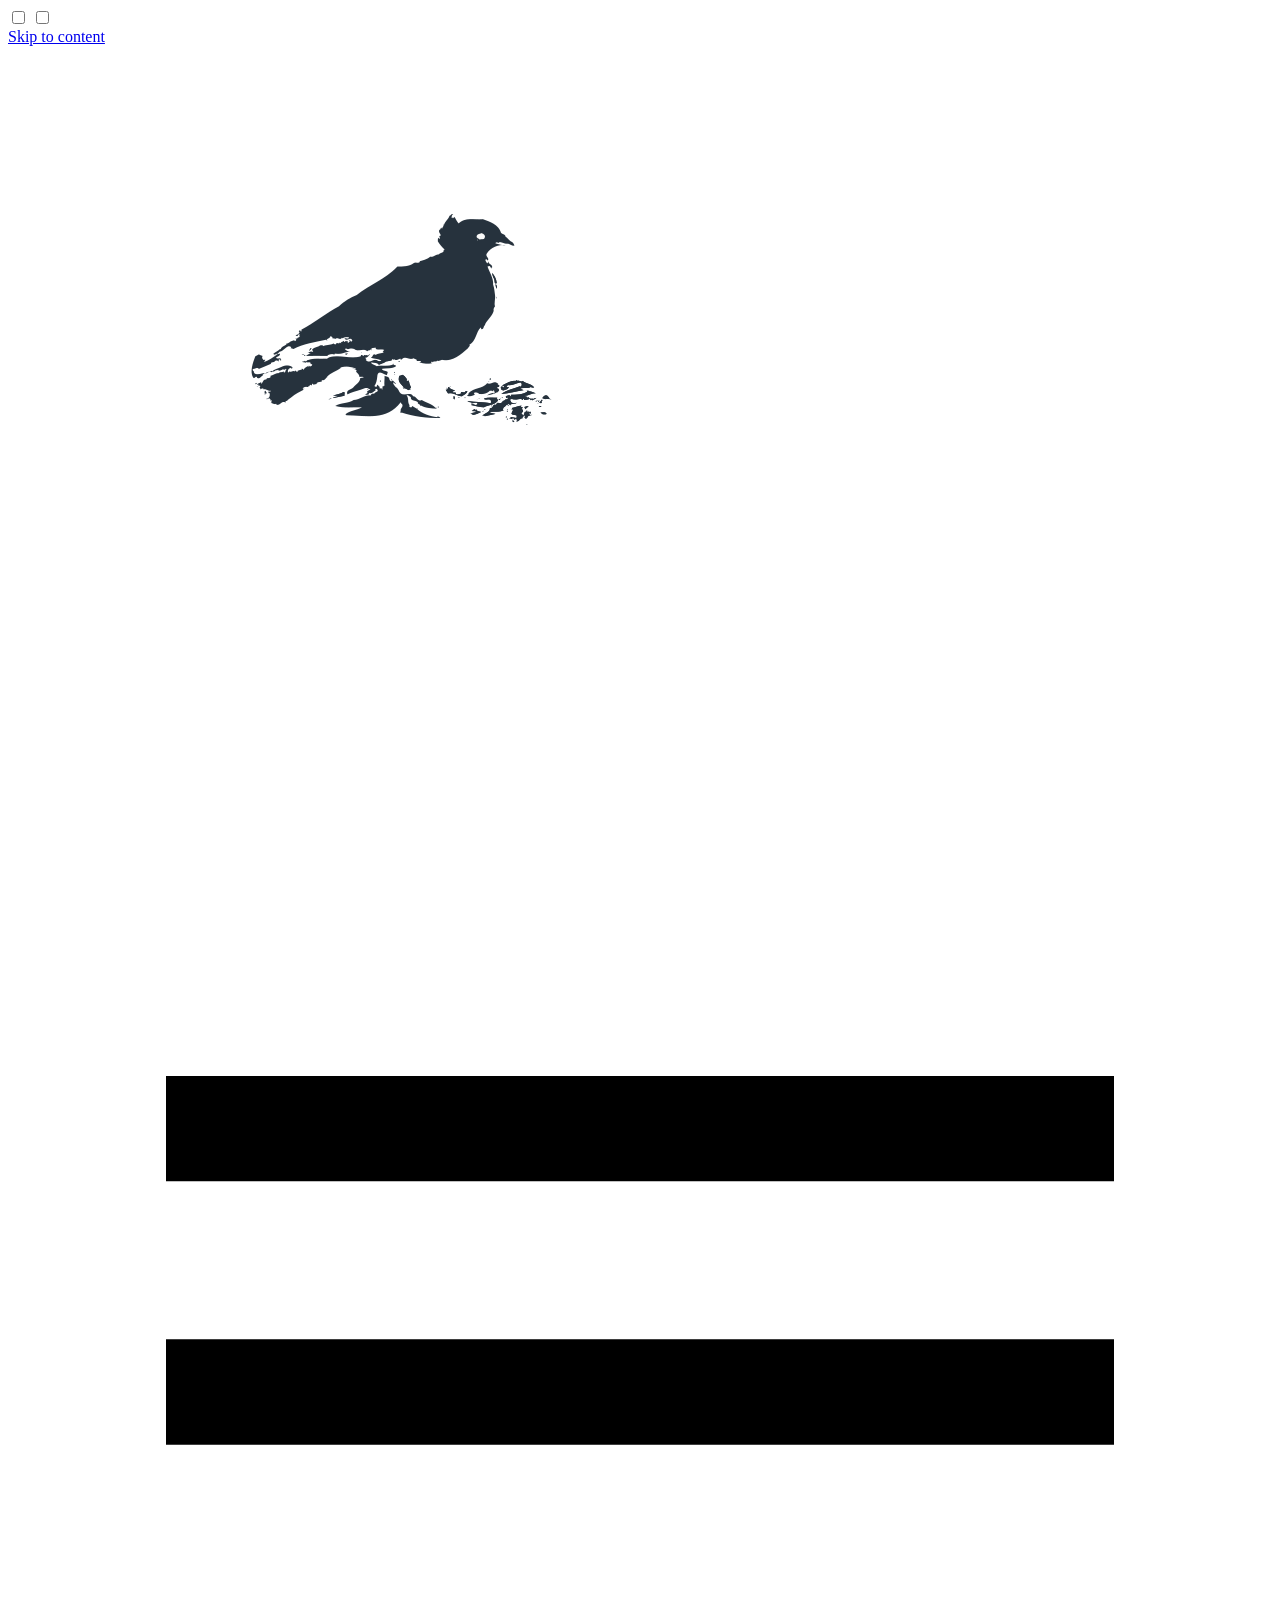
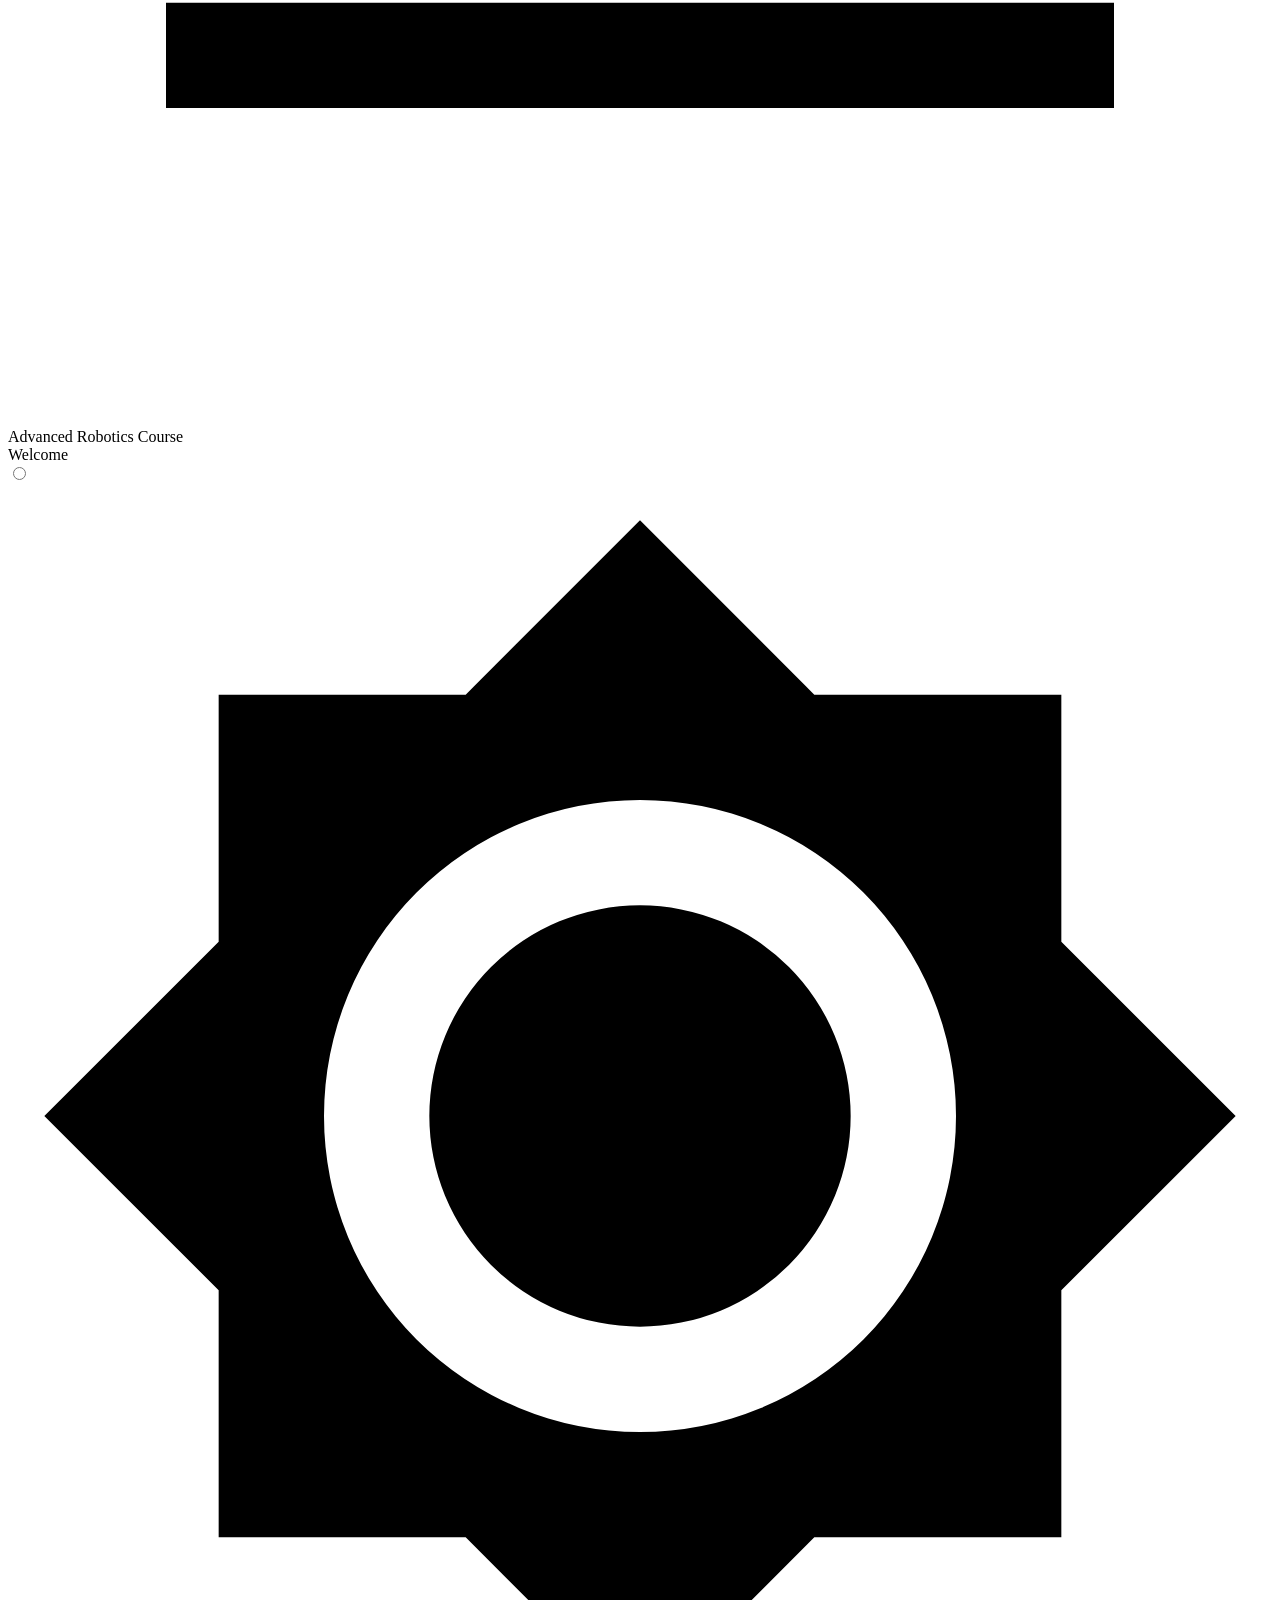
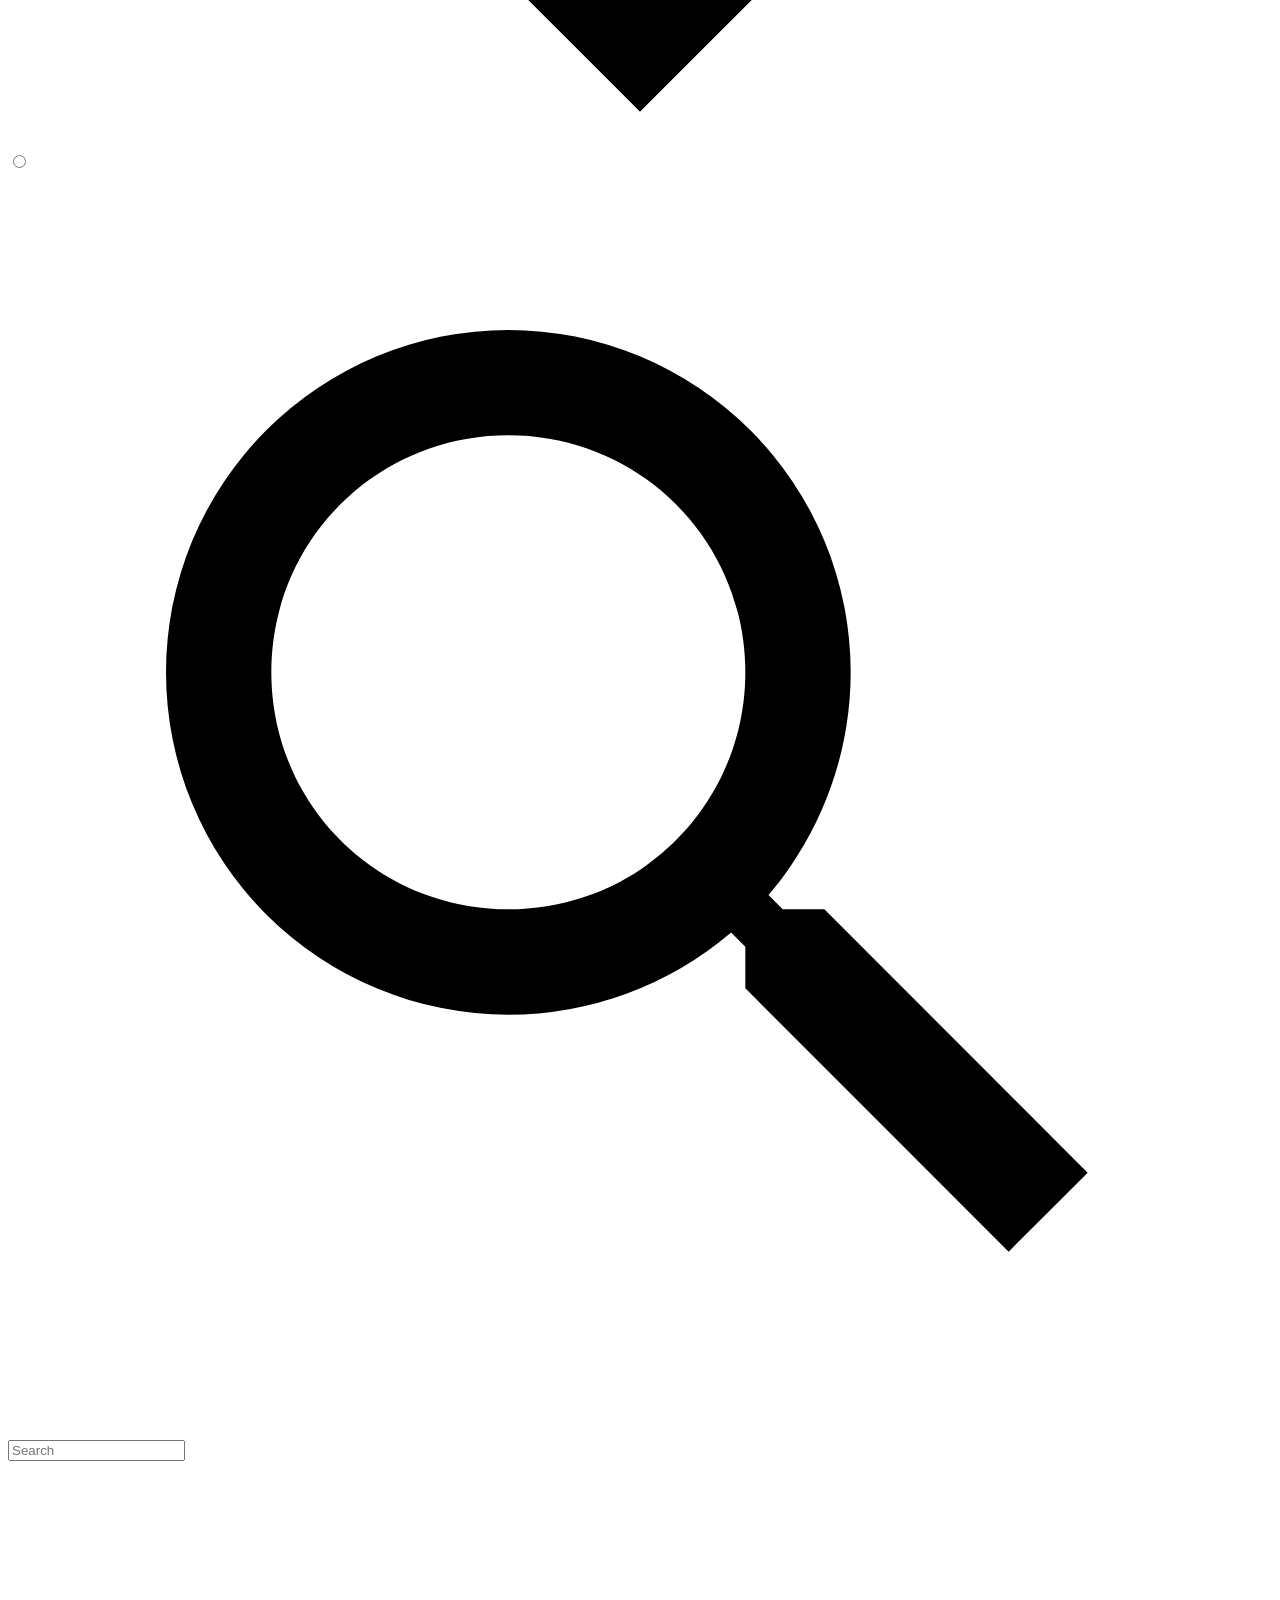
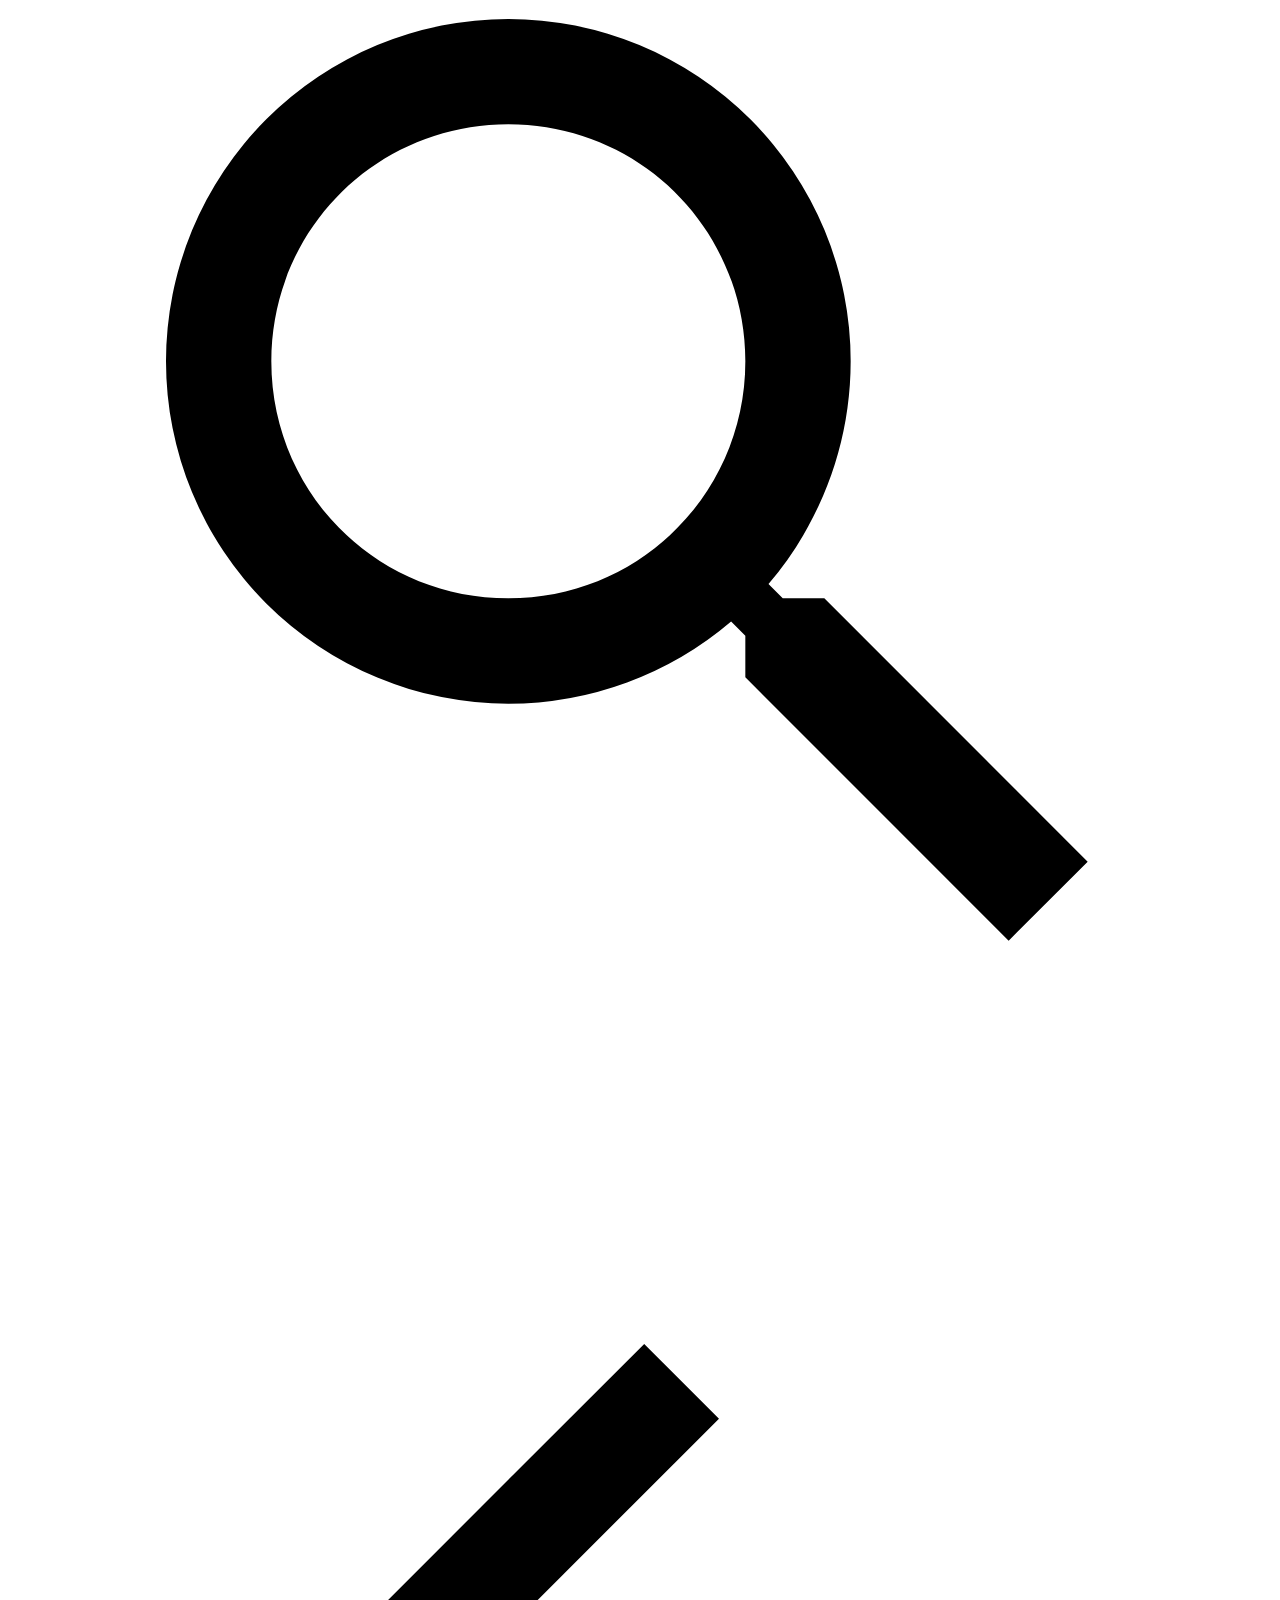
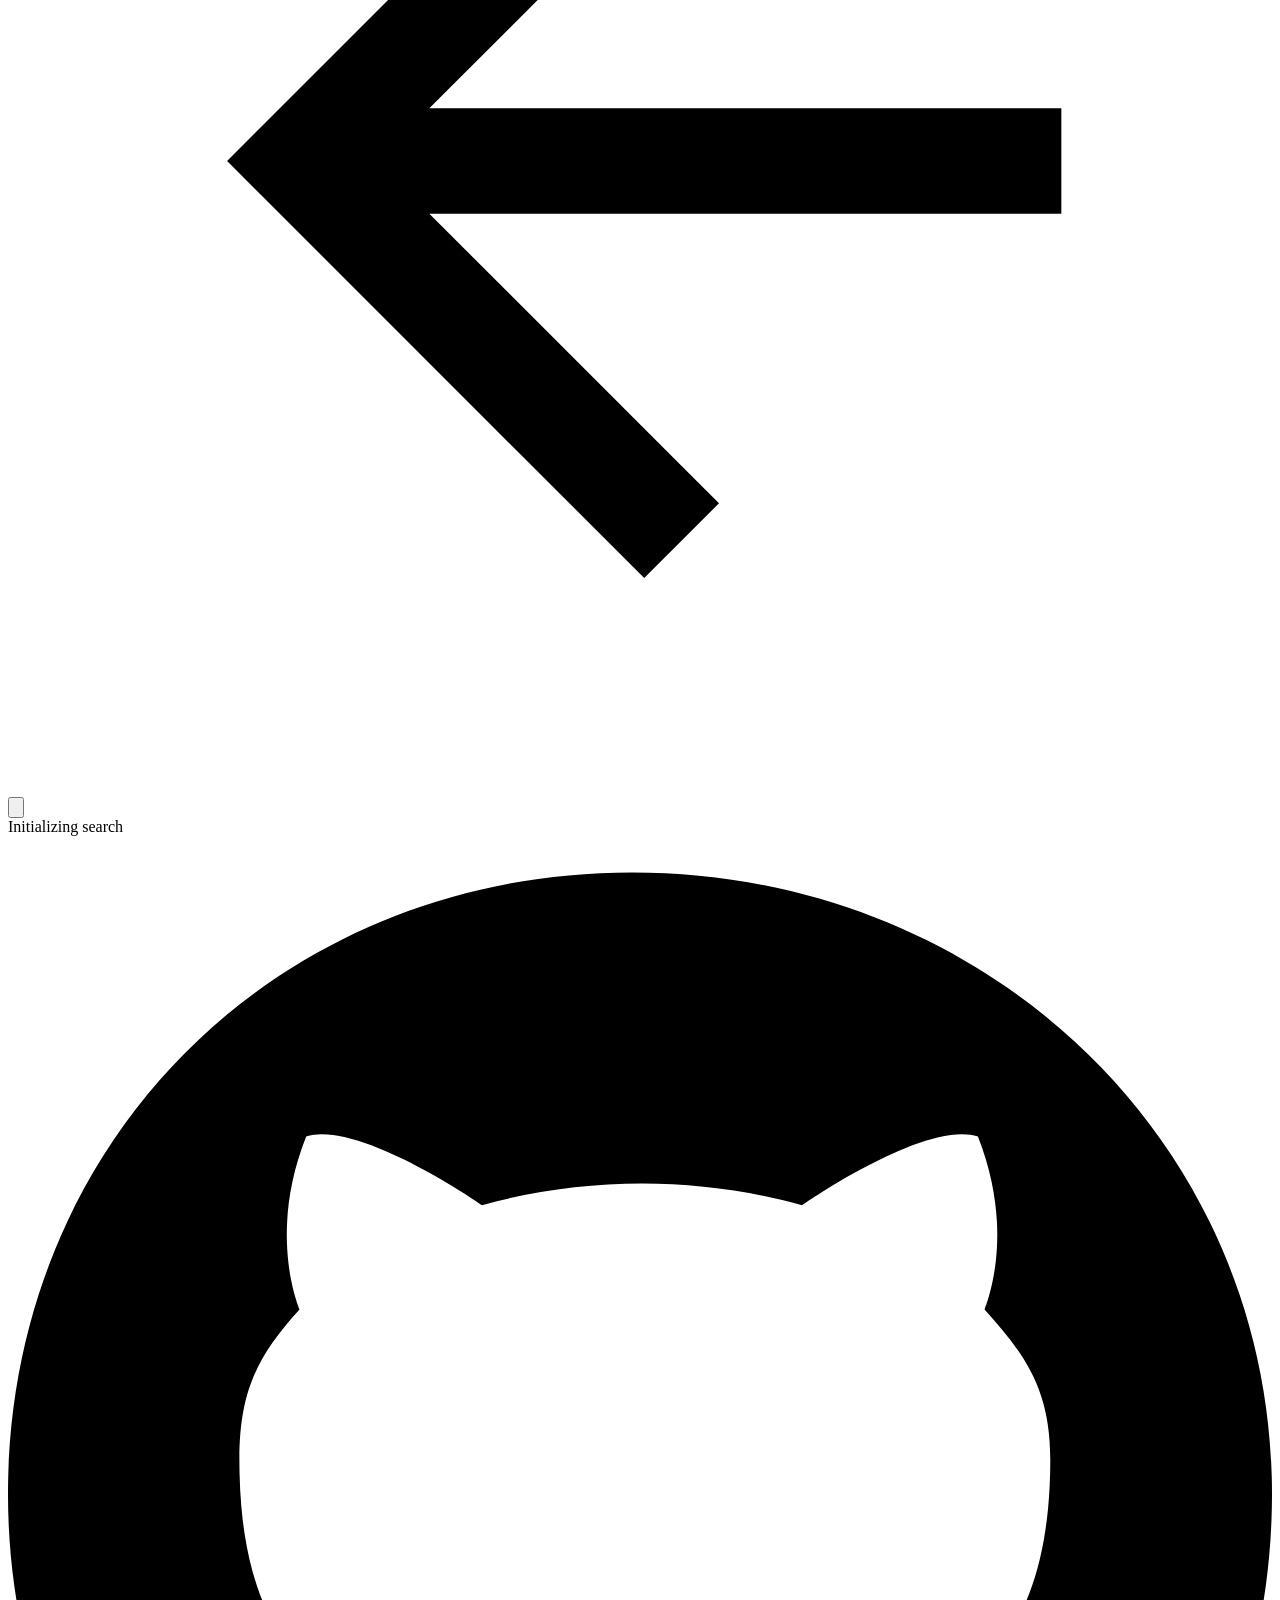
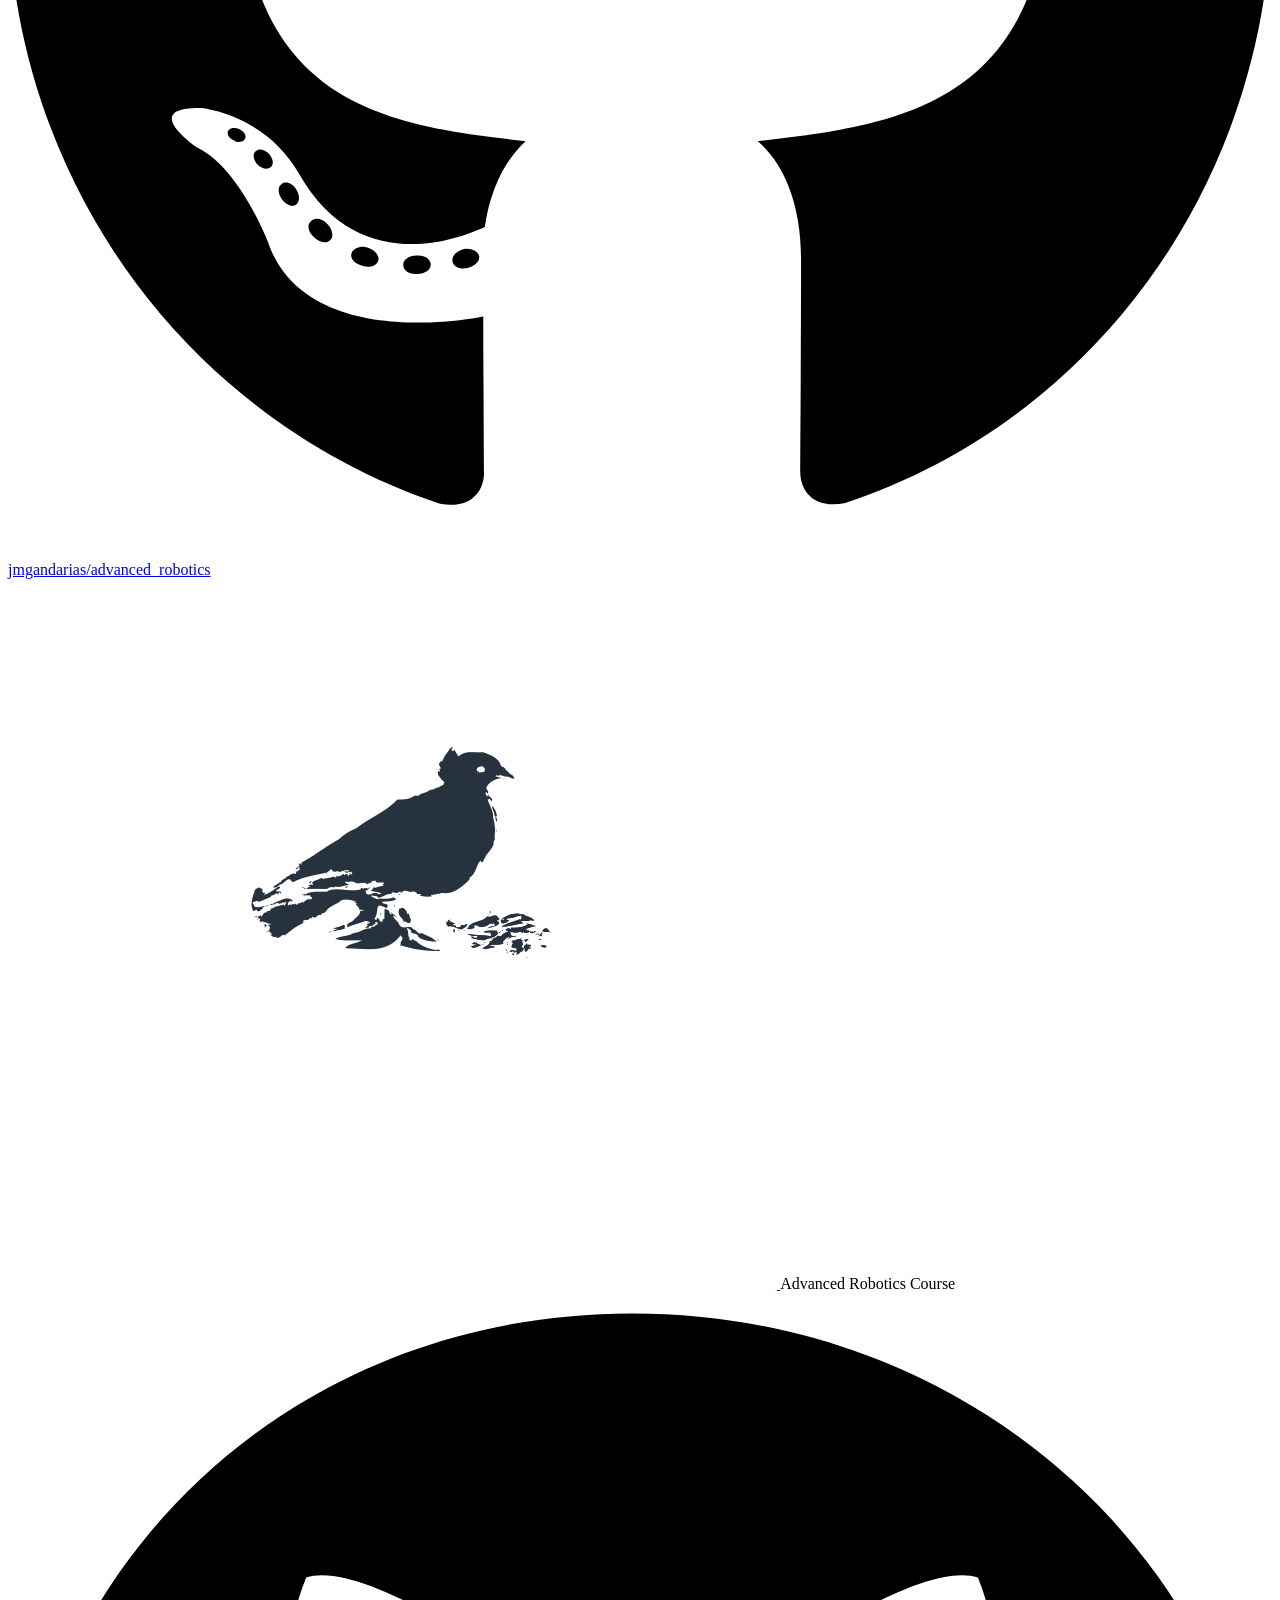
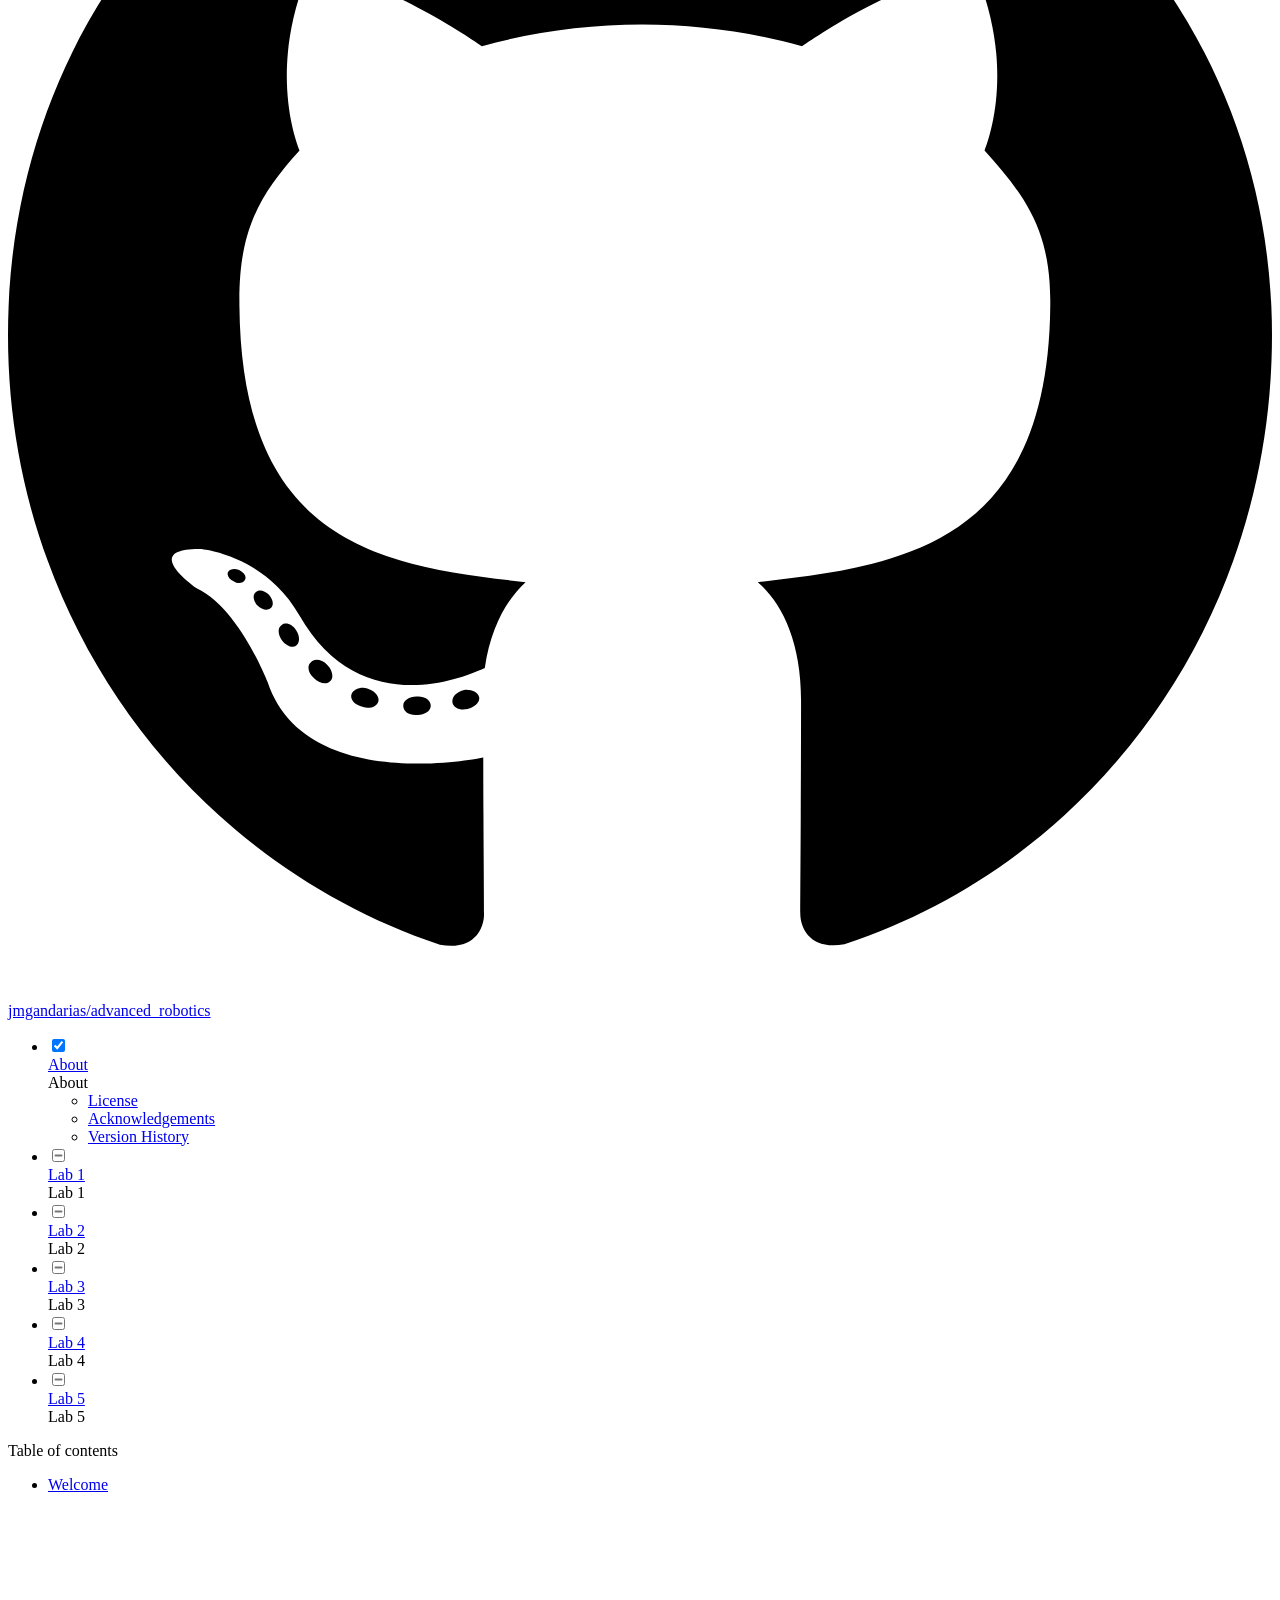
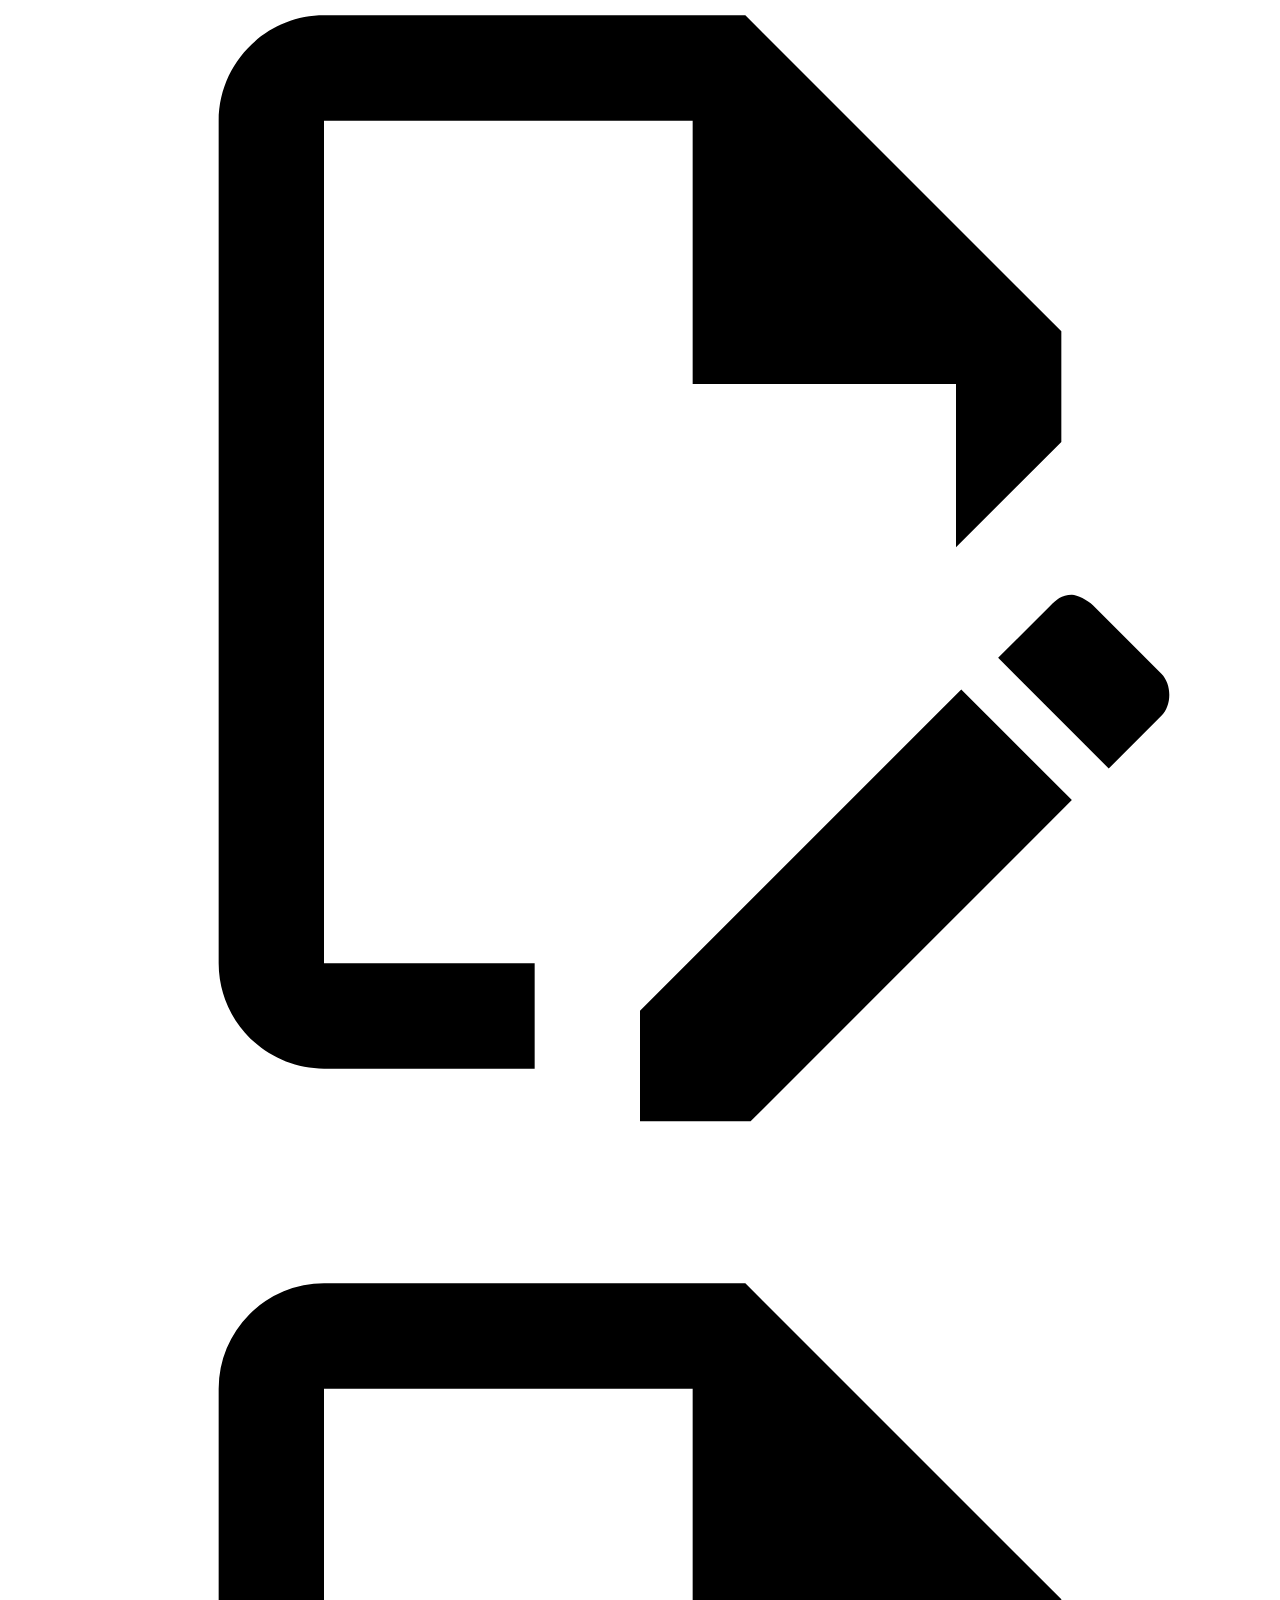
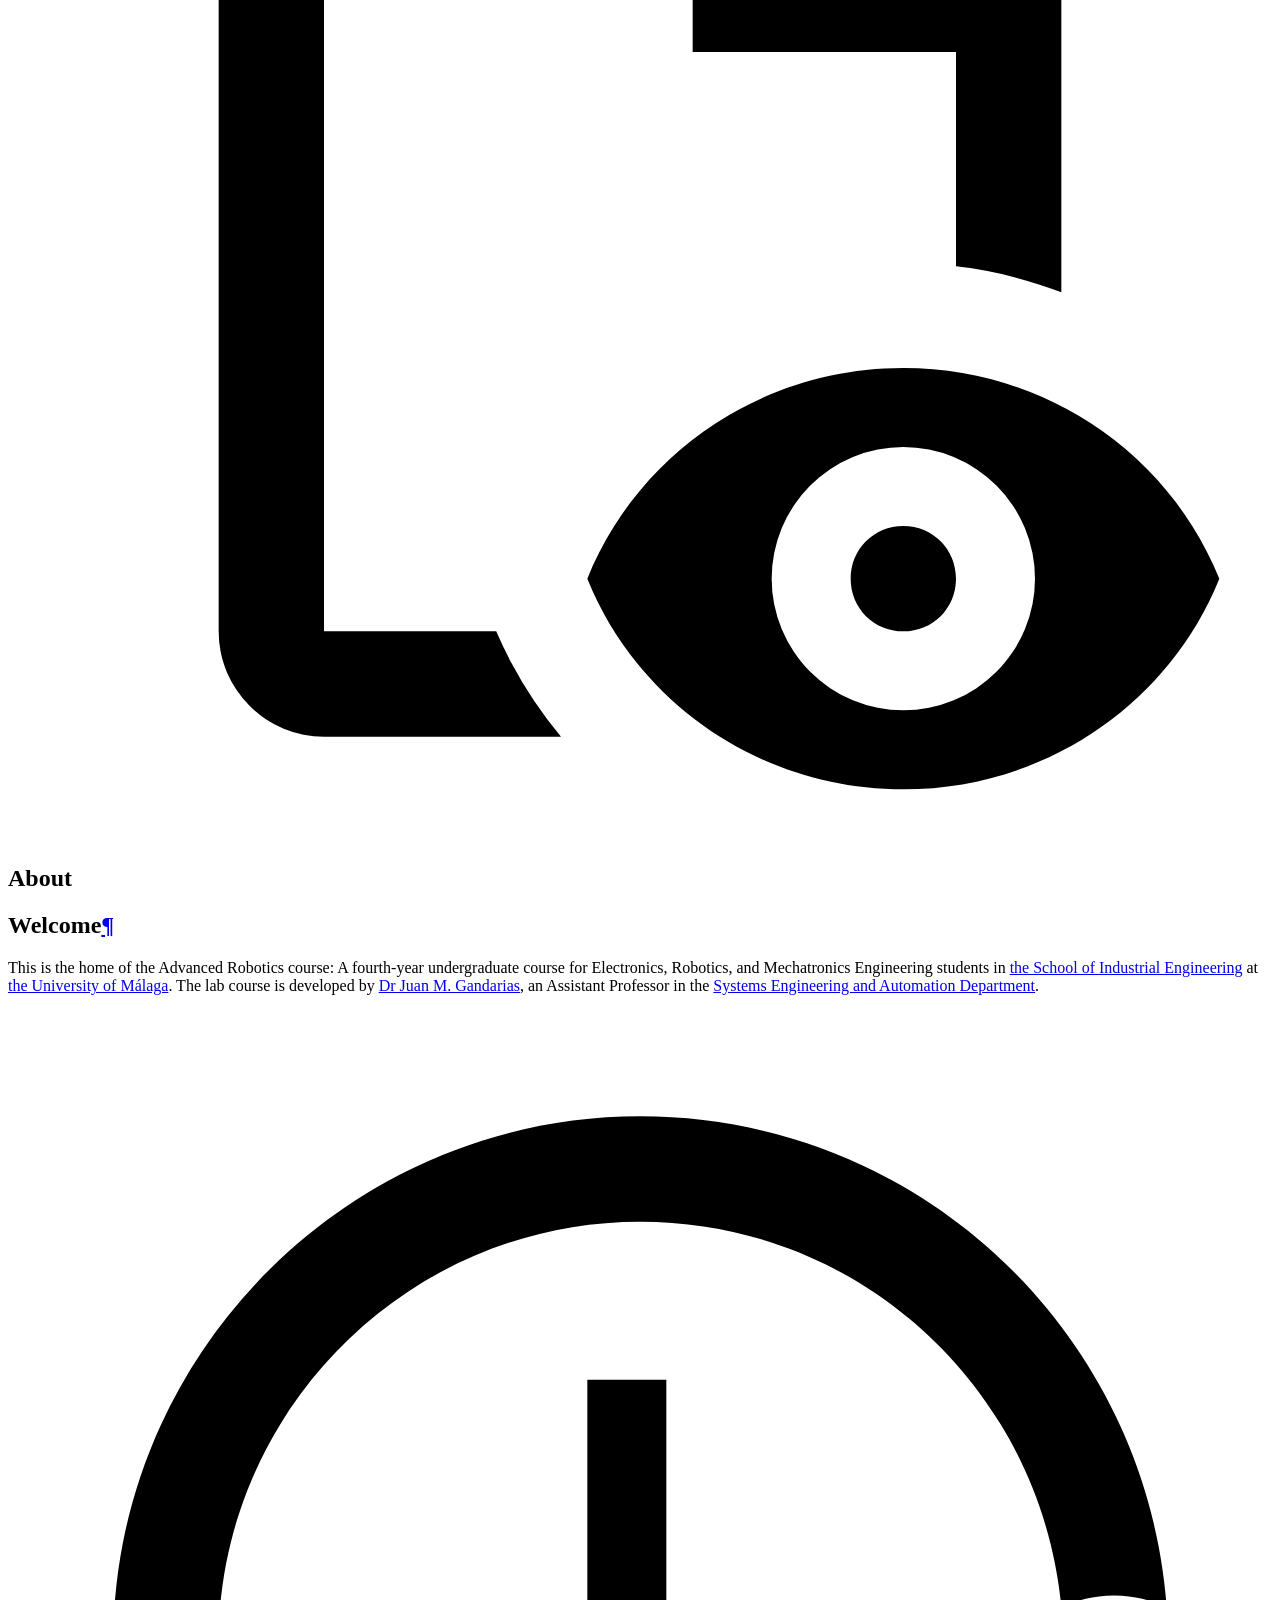
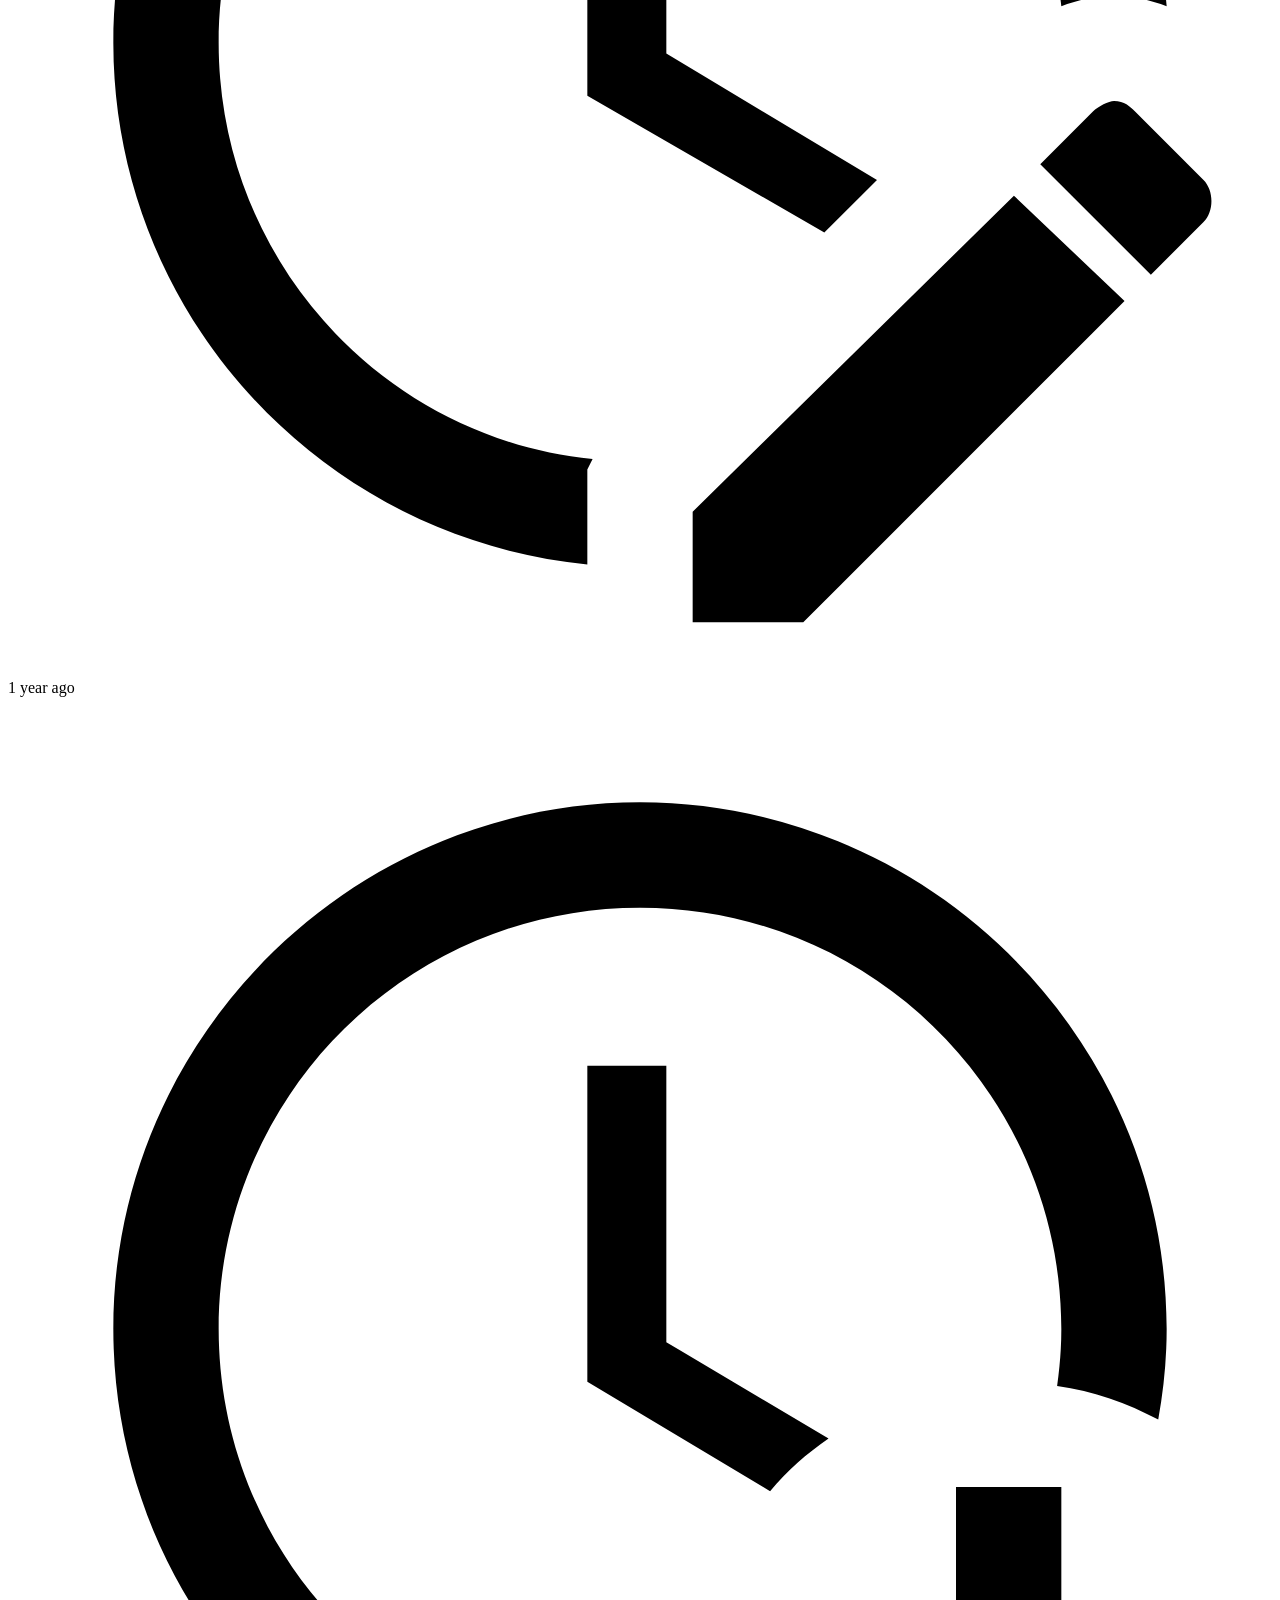
==== commit 21d9f400: "Deployed 63f04ec with MkDocs version: 1.6.1" ====
--- a/about/index.html
+++ b/about/index.html
@@ -18,7 +18,7 @@
       
       
       <link rel="icon" href="../assets/logo_uma_blanco.svg">
-      <meta name="generator" content="mkdocs-1.6.1, mkdocs-material-9.6.11">
+      <meta name="generator" content="mkdocs-1.6.1, mkdocs-material-9.6.14">
     
     
       
@@ -26,7 +26,7 @@
       
     
     
-      <link rel="stylesheet" href="../assets/stylesheets/main.4af4bdda.min.css">
+      <link rel="stylesheet" href="../assets/stylesheets/main.342714a4.min.css">
       
         
         <link rel="stylesheet" href="../assets/stylesheets/palette.06af60db.min.css">
@@ -362,28 +362,6 @@
   
 
       
-        
-  
-  
-  
-  
-    
-    
-      <li class="md-tabs__item">
-        <a href="../lab6/" class="md-tabs__link">
-          
-  
-  
-    
-  
-  Lab 6
-
-        </a>
-      </li>
-    
-  
-
-      
     </ul>
   </div>
 </nav>
@@ -871,66 +849,6 @@
   
 
     
-      
-      
-  
-  
-  
-  
-    
-    
-      
-        
-          
-        
-      
-    
-    
-    
-      
-      
-    
-    
-    <li class="md-nav__item md-nav__item--nested">
-      
-        
-        
-          
-        
-        <input class="md-nav__toggle md-toggle md-toggle--indeterminate" type="checkbox" id="__nav_7" >
-        
-          
-          <div class="md-nav__link md-nav__container">
-            <a href="../lab6/" class="md-nav__link ">
-              
-  
-  
-  <span class="md-ellipsis">
-    Lab 6
-    
-  </span>
-  
-
-            </a>
-            
-          </div>
-        
-        <nav class="md-nav" data-md-level="1" aria-labelledby="__nav_7_label" aria-expanded="false">
-          <label class="md-nav__title" for="__nav_7">
-            <span class="md-nav__icon md-icon"></span>
-            Lab 6
-          </label>
-          <ul class="md-nav__list" data-md-scrollfix>
-            
-              
-            
-          </ul>
-        </nav>
-      
-    </li>
-  
-
-    
   </ul>
 </nav>
                   </div>
@@ -1027,7 +945,7 @@
     <span class="md-icon" title="Last update">
       <svg xmlns="http://www.w3.org/2000/svg" viewBox="0 0 24 24"><path d="M21 13.1c-.1 0-.3.1-.4.2l-1 1 2.1 2.1 1-1c.2-.2.2-.6 0-.8l-1.3-1.3c-.1-.1-.2-.2-.4-.2m-1.9 1.8-6.1 6V23h2.1l6.1-6.1zM12.5 7v5.2l4 2.4-1 1L11 13V7zM11 21.9c-5.1-.5-9-4.8-9-9.9C2 6.5 6.5 2 12 2c5.3 0 9.6 4.1 10 9.3-.3-.1-.6-.2-1-.2s-.7.1-1 .2C19.6 7.2 16.2 4 12 4c-4.4 0-8 3.6-8 8 0 4.1 3.1 7.5 7.1 7.9l-.1.2z"/></svg>
     </span>
-    <span class="git-revision-date-localized-plugin git-revision-date-localized-plugin-timeago" title="March 31, 2025 09:01:50"><span class="timeago" datetime="2025-03-31T09:01:50+00:00" locale="en"></span></span><span class="git-revision-date-localized-plugin git-revision-date-localized-plugin-iso_date" title="March 31, 2025 09:01:50">2025-03-31</span>
+    <span class="git-revision-date-localized-plugin git-revision-date-localized-plugin-timeago" title="March 31, 2025 09:01:50 UTC"><span class="timeago" datetime="2025-03-31T09:01:50+00:00" locale="en"></span></span><span class="git-revision-date-localized-plugin git-revision-date-localized-plugin-iso_date" title="March 31, 2025 09:01:50 UTC">2025-03-31</span>
   </span>
 
     
@@ -1037,7 +955,7 @@
     <span class="md-icon" title="Created">
       <svg xmlns="http://www.w3.org/2000/svg" viewBox="0 0 24 24"><path d="M14.47 15.08 11 13V7h1.5v5.25l3.08 1.83c-.41.28-.79.62-1.11 1m-1.39 4.84c-.36.05-.71.08-1.08.08-4.42 0-8-3.58-8-8s3.58-8 8-8 8 3.58 8 8c0 .37-.03.72-.08 1.08.69.1 1.33.32 1.92.64.1-.56.16-1.13.16-1.72 0-5.5-4.5-10-10-10S2 6.5 2 12s4.47 10 10 10c.59 0 1.16-.06 1.72-.16-.32-.59-.54-1.23-.64-1.92M18 15v3h-3v2h3v3h2v-3h3v-2h-3v-3z"/></svg>
     </span>
-    <span class="git-revision-date-localized-plugin git-revision-date-localized-plugin-timeago" title="March 31, 2025 08:41:39"><span class="timeago" datetime="2025-03-31T08:41:39+00:00" locale="en"></span></span><span class="git-revision-date-localized-plugin git-revision-date-localized-plugin-iso_date" title="March 31, 2025 08:41:39">2025-03-31</span>
+    <span class="git-revision-date-localized-plugin git-revision-date-localized-plugin-timeago" title="March 31, 2025 08:41:39 UTC"><span class="timeago" datetime="2025-03-31T08:41:39+00:00" locale="en"></span></span><span class="git-revision-date-localized-plugin git-revision-date-localized-plugin-iso_date" title="March 31, 2025 08:41:39 UTC">2025-03-31</span>
   </span>
 
     
@@ -1197,10 +1115,10 @@
     
     
       
-      <script id="__config" type="application/json">{"base": "..", "features": ["navigation.tracking", "navigation.tabs", "navigation.expand", "navigation.top", "navigation.footer", "navigation.indexes", "toc.follow", "content.code.copy", "content.code.annotate", "content.action.edit", "content.action.view"], "search": "../assets/javascripts/workers/search.f8cc74c7.min.js", "tags": null, "translations": {"clipboard.copied": "Copied to clipboard", "clipboard.copy": "Copy to clipboard", "search.result.more.one": "1 more on this page", "search.result.more.other": "# more on this page", "search.result.none": "No matching documents", "search.result.one": "1 matching document", "search.result.other": "# matching documents", "search.result.placeholder": "Type to start searching", "search.result.term.missing": "Missing", "select.version": "Select version"}, "version": null}</script>
-    
-    
-      <script src="../assets/javascripts/bundle.c8b220af.min.js"></script>
+      <script id="__config" type="application/json">{"base": "..", "features": ["navigation.tracking", "navigation.tabs", "navigation.expand", "navigation.top", "navigation.footer", "navigation.indexes", "toc.follow", "content.code.copy", "content.code.annotate", "content.action.edit", "content.action.view"], "search": "../assets/javascripts/workers/search.d50fe291.min.js", "tags": null, "translations": {"clipboard.copied": "Copied to clipboard", "clipboard.copy": "Copy to clipboard", "search.result.more.one": "1 more on this page", "search.result.more.other": "# more on this page", "search.result.none": "No matching documents", "search.result.one": "1 matching document", "search.result.other": "# matching documents", "search.result.placeholder": "Type to start searching", "search.result.term.missing": "Missing", "select.version": "Select version"}, "version": null}</script>
+    
+    
+      <script src="../assets/javascripts/bundle.13a4f30d.min.js"></script>
       
         <script src="../js/timeago.min.js"></script>
       
--- a/assets/stylesheets/main.342714a4.min.css
+++ b/assets/stylesheets/main.342714a4.min.css
@@ -0,0 +1 @@
+@charset "UTF-8";html{-webkit-text-size-adjust:none;-moz-text-size-adjust:none;text-size-adjust:none;box-sizing:border-box}*,:after,:before{box-sizing:inherit}@media (prefers-reduced-motion){*,:after,:before{transition:none!important}}body{margin:0}a,button,input,label{-webkit-tap-highlight-color:transparent}a{color:inherit;text-decoration:none}hr{border:0;box-sizing:initial;display:block;height:.05rem;overflow:visible;padding:0}small{font-size:80%}sub,sup{line-height:1em}img{border-style:none}table{border-collapse:initial;border-spacing:0}td,th{font-weight:400;vertical-align:top}button{background:#0000;border:0;font-family:inherit;font-size:inherit;margin:0;padding:0}input{border:0;outline:none}:root{--md-primary-fg-color:#4051b5;--md-primary-fg-color--light:#5d6cc0;--md-primary-fg-color--dark:#303fa1;--md-primary-bg-color:#fff;--md-primary-bg-color--light:#ffffffb3;--md-accent-fg-color:#526cfe;--md-accent-fg-color--transparent:#526cfe1a;--md-accent-bg-color:#fff;--md-accent-bg-color--light:#ffffffb3}[data-md-color-scheme=default]{color-scheme:light}[data-md-color-scheme=default] img[src$="#gh-dark-mode-only"],[data-md-color-scheme=default] img[src$="#only-dark"]{display:none}:root,[data-md-color-scheme=default]{--md-hue:225deg;--md-default-fg-color:#000000de;--md-default-fg-color--light:#0000008a;--md-default-fg-color--lighter:#00000052;--md-default-fg-color--lightest:#00000012;--md-default-bg-color:#fff;--md-default-bg-color--light:#ffffffb3;--md-default-bg-color--lighter:#ffffff4d;--md-default-bg-color--lightest:#ffffff1f;--md-code-fg-color:#36464e;--md-code-bg-color:#f5f5f5;--md-code-hl-color:#4287ff;--md-code-hl-color--light:#4287ff1a;--md-code-hl-number-color:#d52a2a;--md-code-hl-special-color:#db1457;--md-code-hl-function-color:#a846b9;--md-code-hl-constant-color:#6e59d9;--md-code-hl-keyword-color:#3f6ec6;--md-code-hl-string-color:#1c7d4d;--md-code-hl-name-color:var(--md-code-fg-color);--md-code-hl-operator-color:var(--md-default-fg-color--light);--md-code-hl-punctuation-color:var(--md-default-fg-color--light);--md-code-hl-comment-color:var(--md-default-fg-color--light);--md-code-hl-generic-color:var(--md-default-fg-color--light);--md-code-hl-variable-color:var(--md-default-fg-color--light);--md-typeset-color:var(--md-default-fg-color);--md-typeset-a-color:var(--md-primary-fg-color);--md-typeset-del-color:#f5503d26;--md-typeset-ins-color:#0bd57026;--md-typeset-kbd-color:#fafafa;--md-typeset-kbd-accent-color:#fff;--md-typeset-kbd-border-color:#b8b8b8;--md-typeset-mark-color:#ffff0080;--md-typeset-table-color:#0000001f;--md-typeset-table-color--light:rgba(0,0,0,.035);--md-admonition-fg-color:var(--md-default-fg-color);--md-admonition-bg-color:var(--md-default-bg-color);--md-warning-fg-color:#000000de;--md-warning-bg-color:#ff9;--md-footer-fg-color:#fff;--md-footer-fg-color--light:#ffffffb3;--md-footer-fg-color--lighter:#ffffff73;--md-footer-bg-color:#000000de;--md-footer-bg-color--dark:#00000052;--md-shadow-z1:0 0.2rem 0.5rem #0000000d,0 0 0.05rem #0000001a;--md-shadow-z2:0 0.2rem 0.5rem #0000001a,0 0 0.05rem #00000040;--md-shadow-z3:0 0.2rem 0.5rem #0003,0 0 0.05rem #00000059}.md-icon svg{fill:currentcolor;display:block;height:1.2rem;width:1.2rem}body{-webkit-font-smoothing:antialiased;-moz-osx-font-smoothing:grayscale;--md-text-font-family:var(--md-text-font,_),-apple-system,BlinkMacSystemFont,Helvetica,Arial,sans-serif;--md-code-font-family:var(--md-code-font,_),SFMono-Regular,Consolas,Menlo,monospace}aside,body,input{font-feature-settings:"kern","liga";color:var(--md-typeset-color);font-family:var(--md-text-font-family)}code,kbd,pre{font-feature-settings:"kern";font-family:var(--md-code-font-family)}:root{--md-typeset-table-sort-icon:url('data:image/svg+xml;charset=utf-8,<svg xmlns="http://www.w3.org/2000/svg" viewBox="0 0 24 24"><path d="m18 21-4-4h3V7h-3l4-4 4 4h-3v10h3M2 19v-2h10v2M2 13v-2h7v2M2 7V5h4v2z"/></svg>');--md-typeset-table-sort-icon--asc:url('data:image/svg+xml;charset=utf-8,<svg xmlns="http://www.w3.org/2000/svg" viewBox="0 0 24 24"><path d="M19 17h3l-4 4-4-4h3V3h2M2 17h10v2H2M6 5v2H2V5m0 6h7v2H2z"/></svg>');--md-typeset-table-sort-icon--desc:url('data:image/svg+xml;charset=utf-8,<svg xmlns="http://www.w3.org/2000/svg" viewBox="0 0 24 24"><path d="M19 7h3l-4-4-4 4h3v14h2M2 17h10v2H2M6 5v2H2V5m0 6h7v2H2z"/></svg>')}.md-typeset{-webkit-print-color-adjust:exact;color-adjust:exact;font-size:.8rem;line-height:1.6;overflow-wrap:break-word}@media print{.md-typeset{font-size:.68rem}}.md-typeset blockquote,.md-typeset dl,.md-typeset figure,.md-typeset ol,.md-typeset pre,.md-typeset ul{margin-bottom:1em;margin-top:1em}.md-typeset h1{color:var(--md-default-fg-color--light);font-size:2em;line-height:1.3;margin:0 0 1.25em}.md-typeset h1,.md-typeset h2{font-weight:300;letter-spacing:-.01em}.md-typeset h2{font-size:1.5625em;line-height:1.4;margin:1.6em 0 .64em}.md-typeset h3{font-size:1.25em;font-weight:400;letter-spacing:-.01em;line-height:1.5;margin:1.6em 0 .8em}.md-typeset h2+h3{margin-top:.8em}.md-typeset h4{font-weight:700;letter-spacing:-.01em;margin:1em 0}.md-typeset h5,.md-typeset h6{color:var(--md-default-fg-color--light);font-size:.8em;font-weight:700;letter-spacing:-.01em;margin:1.25em 0}.md-typeset h5{text-transform:uppercase}.md-typeset h5 code{text-transform:none}.md-typeset hr{border-bottom:.05rem solid var(--md-default-fg-color--lightest);display:flow-root;margin:1.5em 0}.md-typeset a{color:var(--md-typeset-a-color);word-break:break-word}.md-typeset a,.md-typeset a:before{transition:color 125ms}.md-typeset a:focus,.md-typeset a:hover{color:var(--md-accent-fg-color)}.md-typeset a:focus code,.md-typeset a:hover code{background-color:var(--md-accent-fg-color--transparent)}.md-typeset a code{color:currentcolor;transition:background-color 125ms}.md-typeset a.focus-visible{outline-color:var(--md-accent-fg-color);outline-offset:.2rem}.md-typeset code,.md-typeset kbd,.md-typeset pre{color:var(--md-code-fg-color);direction:ltr;font-variant-ligatures:none}@media print{.md-typeset code,.md-typeset kbd,.md-typeset pre{white-space:pre-wrap}}.md-typeset code{background-color:var(--md-code-bg-color);border-radius:.1rem;-webkit-box-decoration-break:clone;box-decoration-break:clone;font-size:.85em;padding:0 .2941176471em;word-break:break-word}.md-typeset code:not(.focus-visible){-webkit-tap-highlight-color:transparent;outline:none}.md-typeset pre{display:flow-root;line-height:1.4;position:relative}.md-typeset pre>code{-webkit-box-decoration-break:slice;box-decoration-break:slice;box-shadow:none;display:block;margin:0;outline-color:var(--md-accent-fg-color);overflow:auto;padding:.7720588235em 1.1764705882em;scrollbar-color:var(--md-default-fg-color--lighter) #0000;scrollbar-width:thin;touch-action:auto;word-break:normal}.md-typeset pre>code:hover{scrollbar-color:var(--md-accent-fg-color) #0000}.md-typeset pre>code::-webkit-scrollbar{height:.2rem;width:.2rem}.md-typeset pre>code::-webkit-scrollbar-thumb{background-color:var(--md-default-fg-color--lighter)}.md-typeset pre>code::-webkit-scrollbar-thumb:hover{background-color:var(--md-accent-fg-color)}.md-typeset kbd{background-color:var(--md-typeset-kbd-color);border-radius:.1rem;box-shadow:0 .1rem 0 .05rem var(--md-typeset-kbd-border-color),0 .1rem 0 var(--md-typeset-kbd-border-color),0 -.1rem .2rem var(--md-typeset-kbd-accent-color) inset;color:var(--md-default-fg-color);display:inline-block;font-size:.75em;padding:0 .6666666667em;vertical-align:text-top;word-break:break-word}.md-typeset mark{background-color:var(--md-typeset-mark-color);-webkit-box-decoration-break:clone;box-decoration-break:clone;color:inherit;word-break:break-word}.md-typeset abbr{border-bottom:.05rem dotted var(--md-default-fg-color--light);cursor:help;text-decoration:none}.md-typeset small{opacity:.75}[dir=ltr] .md-typeset sub,[dir=ltr] .md-typeset sup{margin-left:.078125em}[dir=rtl] .md-typeset sub,[dir=rtl] .md-typeset sup{margin-right:.078125em}[dir=ltr] .md-typeset blockquote{padding-left:.6rem}[dir=rtl] .md-typeset blockquote{padding-right:.6rem}[dir=ltr] .md-typeset blockquote{border-left:.2rem solid var(--md-default-fg-color--lighter)}[dir=rtl] .md-typeset blockquote{border-right:.2rem solid var(--md-default-fg-color--lighter)}.md-typeset blockquote{color:var(--md-default-fg-color--light);margin-left:0;margin-right:0}.md-typeset ul{list-style-type:disc}.md-typeset ul[type]{list-style-type:revert-layer}[dir=ltr] .md-typeset ol,[dir=ltr] .md-typeset ul{margin-left:.625em}[dir=rtl] .md-typeset ol,[dir=rtl] .md-typeset ul{margin-right:.625em}.md-typeset ol,.md-typeset ul{padding:0}.md-typeset ol:not([hidden]),.md-typeset ul:not([hidden]){display:flow-root}.md-typeset ol ol,.md-typeset ul ol{list-style-type:lower-alpha}.md-typeset ol ol ol,.md-typeset ul ol ol{list-style-type:lower-roman}.md-typeset ol ol ol ol,.md-typeset ul ol ol ol{list-style-type:upper-alpha}.md-typeset ol ol ol ol ol,.md-typeset ul ol ol ol ol{list-style-type:upper-roman}.md-typeset ol[type],.md-typeset ul[type]{list-style-type:revert-layer}[dir=ltr] .md-typeset ol li,[dir=ltr] .md-typeset ul li{margin-left:1.25em}[dir=rtl] .md-typeset ol li,[dir=rtl] .md-typeset ul li{margin-right:1.25em}.md-typeset ol li,.md-typeset ul li{margin-bottom:.5em}.md-typeset ol li blockquote,.md-typeset ol li p,.md-typeset ul li blockquote,.md-typeset ul li p{margin:.5em 0}.md-typeset ol li:last-child,.md-typeset ul li:last-child{margin-bottom:0}[dir=ltr] .md-typeset ol li ol,[dir=ltr] .md-typeset ol li ul,[dir=ltr] .md-typeset ul li ol,[dir=ltr] .md-typeset ul li ul{margin-left:.625em}[dir=rtl] .md-typeset ol li ol,[dir=rtl] .md-typeset ol li ul,[dir=rtl] .md-typeset ul li ol,[dir=rtl] .md-typeset ul li ul{margin-right:.625em}.md-typeset ol li ol,.md-typeset ol li ul,.md-typeset ul li ol,.md-typeset ul li ul{margin-bottom:.5em;margin-top:.5em}[dir=ltr] .md-typeset dd{margin-left:1.875em}[dir=rtl] .md-typeset dd{margin-right:1.875em}.md-typeset dd{margin-bottom:1.5em;margin-top:1em}.md-typeset img,.md-typeset svg,.md-typeset video{height:auto;max-width:100%}.md-typeset img[align=left]{margin:1em 1em 1em 0}.md-typeset img[align=right]{margin:1em 0 1em 1em}.md-typeset img[align]:only-child{margin-top:0}.md-typeset figure{display:flow-root;margin:1em auto;max-width:100%;text-align:center;width:-moz-fit-content;width:fit-content}.md-typeset figure img{display:block;margin:0 auto}.md-typeset figcaption{font-style:italic;margin:1em auto;max-width:24rem}.md-typeset iframe{max-width:100%}.md-typeset table:not([class]){background-color:var(--md-default-bg-color);border:.05rem solid var(--md-typeset-table-color);border-radius:.1rem;display:inline-block;font-size:.64rem;max-width:100%;overflow:auto;touch-action:auto}@media print{.md-typeset table:not([class]){display:table}}.md-typeset table:not([class])+*{margin-top:1.5em}.md-typeset table:not([class]) td>:first-child,.md-typeset table:not([class]) th>:first-child{margin-top:0}.md-typeset table:not([class]) td>:last-child,.md-typeset table:not([class]) th>:last-child{margin-bottom:0}.md-typeset table:not([class]) td:not([align]),.md-typeset table:not([class]) th:not([align]){text-align:left}[dir=rtl] .md-typeset table:not([class]) td:not([align]),[dir=rtl] .md-typeset table:not([class]) th:not([align]){text-align:right}.md-typeset table:not([class]) th{font-weight:700;min-width:5rem;padding:.9375em 1.25em;vertical-align:top}.md-typeset table:not([class]) td{border-top:.05rem solid var(--md-typeset-table-color);padding:.9375em 1.25em;vertical-align:top}.md-typeset table:not([class]) tbody tr{transition:background-color 125ms}.md-typeset table:not([class]) tbody tr:hover{background-color:var(--md-typeset-table-color--light);box-shadow:0 .05rem 0 var(--md-default-bg-color) inset}.md-typeset table:not([class]) a{word-break:normal}.md-typeset table th[role=columnheader]{cursor:pointer}[dir=ltr] .md-typeset table th[role=columnheader]:after{margin-left:.5em}[dir=rtl] .md-typeset table th[role=columnheader]:after{margin-right:.5em}.md-typeset table th[role=columnheader]:after{content:"";display:inline-block;height:1.2em;-webkit-mask-image:var(--md-typeset-table-sort-icon);mask-image:var(--md-typeset-table-sort-icon);-webkit-mask-repeat:no-repeat;mask-repeat:no-repeat;-webkit-mask-size:contain;mask-size:contain;transition:background-color 125ms;vertical-align:text-bottom;width:1.2em}.md-typeset table th[role=columnheader]:hover:after{background-color:var(--md-default-fg-color--lighter)}.md-typeset table th[role=columnheader][aria-sort=ascending]:after{background-color:var(--md-default-fg-color--light);-webkit-mask-image:var(--md-typeset-table-sort-icon--asc);mask-image:var(--md-typeset-table-sort-icon--asc)}.md-typeset table th[role=columnheader][aria-sort=descending]:after{background-color:var(--md-default-fg-color--light);-webkit-mask-image:var(--md-typeset-table-sort-icon--desc);mask-image:var(--md-typeset-table-sort-icon--desc)}.md-typeset__scrollwrap{margin:1em -.8rem;overflow-x:auto;touch-action:auto}.md-typeset__table{display:inline-block;margin-bottom:.5em;padding:0 .8rem}@media print{.md-typeset__table{display:block}}html .md-typeset__table table{display:table;margin:0;overflow:hidden;width:100%}@media screen and (max-width:44.984375em){.md-content__inner>pre{margin:1em -.8rem}.md-content__inner>pre code{border-radius:0}}.md-typeset .md-author{border-radius:100%;display:block;flex-shrink:0;height:1.6rem;overflow:hidden;position:relative;transition:color 125ms,transform 125ms;width:1.6rem}.md-typeset .md-author img{display:block}.md-typeset .md-author--more{background:var(--md-default-fg-color--lightest);color:var(--md-default-fg-color--lighter);font-size:.6rem;font-weight:700;line-height:1.6rem;text-align:center}.md-typeset .md-author--long{height:2.4rem;width:2.4rem}.md-typeset a.md-author{transform:scale(1)}.md-typeset a.md-author img{border-radius:100%;filter:grayscale(100%) opacity(75%);transition:filter 125ms}.md-typeset a.md-author:focus,.md-typeset a.md-author:hover{transform:scale(1.1);z-index:1}.md-typeset a.md-author:focus img,.md-typeset a.md-author:hover img{filter:grayscale(0)}.md-banner{background-color:var(--md-footer-bg-color);color:var(--md-footer-fg-color);overflow:auto}@media print{.md-banner{display:none}}.md-banner--warning{background-color:var(--md-warning-bg-color);color:var(--md-warning-fg-color)}.md-banner__inner{font-size:.7rem;margin:.6rem auto;padding:0 .8rem}[dir=ltr] .md-banner__button{float:right}[dir=rtl] .md-banner__button{float:left}.md-banner__button{color:inherit;cursor:pointer;transition:opacity .25s}.no-js .md-banner__button{display:none}.md-banner__button:hover{opacity:.7}html{font-size:125%;height:100%;overflow-x:hidden}@media screen and (min-width:100em){html{font-size:137.5%}}@media screen and (min-width:125em){html{font-size:150%}}body{background-color:var(--md-default-bg-color);display:flex;flex-direction:column;font-size:.5rem;min-height:100%;position:relative;width:100%}@media print{body{display:block}}@media screen and (max-width:59.984375em){body[data-md-scrolllock]{position:fixed}}.md-grid{margin-left:auto;margin-right:auto;max-width:61rem}.md-container{display:flex;flex-direction:column;flex-grow:1}@media print{.md-container{display:block}}.md-main{flex-grow:1}.md-main__inner{display:flex;height:100%;margin-top:1.5rem}.md-ellipsis{overflow:hidden;text-overflow:ellipsis}.md-toggle{display:none}.md-option{height:0;opacity:0;position:absolute;width:0}.md-option:checked+label:not([hidden]){display:block}.md-option.focus-visible+label{outline-color:var(--md-accent-fg-color);outline-style:auto}.md-skip{background-color:var(--md-default-fg-color);border-radius:.1rem;color:var(--md-default-bg-color);font-size:.64rem;margin:.5rem;opacity:0;outline-color:var(--md-accent-fg-color);padding:.3rem .5rem;position:fixed;transform:translateY(.4rem);z-index:-1}.md-skip:focus{opacity:1;transform:translateY(0);transition:transform .25s cubic-bezier(.4,0,.2,1),opacity 175ms 75ms;z-index:10}@page{margin:25mm}:root{--md-clipboard-icon:url('data:image/svg+xml;charset=utf-8,<svg xmlns="http://www.w3.org/2000/svg" viewBox="0 0 24 24"><path d="M19 21H8V7h11m0-2H8a2 2 0 0 0-2 2v14a2 2 0 0 0 2 2h11a2 2 0 0 0 2-2V7a2 2 0 0 0-2-2m-3-4H4a2 2 0 0 0-2 2v14h2V3h12z"/></svg>')}.md-clipboard{border-radius:.1rem;color:var(--md-default-fg-color--lightest);cursor:pointer;height:1.5em;outline-color:var(--md-accent-fg-color);outline-offset:.1rem;position:absolute;right:.5em;top:.5em;transition:color .25s;width:1.5em;z-index:1}@media print{.md-clipboard{display:none}}.md-clipboard:not(.focus-visible){-webkit-tap-highlight-color:transparent;outline:none}:hover>.md-clipboard{color:var(--md-default-fg-color--light)}.md-clipboard:focus,.md-clipboard:hover{color:var(--md-accent-fg-color)}.md-clipboard:after{background-color:currentcolor;content:"";display:block;height:1.125em;margin:0 auto;-webkit-mask-image:var(--md-clipboard-icon);mask-image:var(--md-clipboard-icon);-webkit-mask-position:center;mask-position:center;-webkit-mask-repeat:no-repeat;mask-repeat:no-repeat;-webkit-mask-size:contain;mask-size:contain;width:1.125em}.md-clipboard--inline{cursor:pointer}.md-clipboard--inline code{transition:color .25s,background-color .25s}.md-clipboard--inline:focus code,.md-clipboard--inline:hover code{background-color:var(--md-accent-fg-color--transparent);color:var(--md-accent-fg-color)}.md-typeset .md-code__content{display:grid}@keyframes consent{0%{opacity:0;transform:translateY(100%)}to{opacity:1;transform:translateY(0)}}@keyframes overlay{0%{opacity:0}to{opacity:1}}.md-consent__overlay{animation:overlay .25s both;-webkit-backdrop-filter:blur(.1rem);backdrop-filter:blur(.1rem);background-color:#0000008a;height:100%;opacity:1;position:fixed;top:0;width:100%;z-index:5}.md-consent__inner{animation:consent .5s cubic-bezier(.1,.7,.1,1) both;background-color:var(--md-default-bg-color);border:0;border-radius:.1rem;bottom:0;box-shadow:0 0 .2rem #0000001a,0 .2rem .4rem #0003;max-height:100%;overflow:auto;padding:0;position:fixed;width:100%;z-index:5}.md-consent__form{padding:.8rem}.md-consent__settings{display:none;margin:1em 0}input:checked+.md-consent__settings{display:block}.md-consent__controls{margin-bottom:.8rem}.md-typeset .md-consent__controls .md-button{display:inline}@media screen and (max-width:44.984375em){.md-typeset .md-consent__controls .md-button{display:block;margin-top:.4rem;text-align:center;width:100%}}.md-consent label{cursor:pointer}.md-content{flex-grow:1;min-width:0}.md-content__inner{margin:0 .8rem 1.2rem;padding-top:.6rem}@media screen and (min-width:76.25em){[dir=ltr] .md-sidebar--primary:not([hidden])~.md-content>.md-content__inner{margin-left:1.2rem}[dir=ltr] .md-sidebar--secondary:not([hidden])~.md-content>.md-content__inner,[dir=rtl] .md-sidebar--primary:not([hidden])~.md-content>.md-content__inner{margin-right:1.2rem}[dir=rtl] .md-sidebar--secondary:not([hidden])~.md-content>.md-content__inner{margin-left:1.2rem}}.md-content__inner:before{content:"";display:block;height:.4rem}.md-content__inner>:last-child{margin-bottom:0}[dir=ltr] .md-content__button{float:right}[dir=rtl] .md-content__button{float:left}[dir=ltr] .md-content__button{margin-left:.4rem}[dir=rtl] .md-content__button{margin-right:.4rem}.md-content__button{margin:.4rem 0;padding:0}@media print{.md-content__button{display:none}}.md-typeset .md-content__button{color:var(--md-default-fg-color--lighter)}.md-content__button svg{display:inline;vertical-align:top}[dir=rtl] .md-content__button svg{transform:scaleX(-1)}[dir=ltr] .md-dialog{right:.8rem}[dir=rtl] .md-dialog{left:.8rem}.md-dialog{background-color:var(--md-default-fg-color);border-radius:.1rem;bottom:.8rem;box-shadow:var(--md-shadow-z3);min-width:11.1rem;opacity:0;padding:.4rem .6rem;pointer-events:none;position:fixed;transform:translateY(100%);transition:transform 0ms .4s,opacity .4s;z-index:4}@media print{.md-dialog{display:none}}.md-dialog--active{opacity:1;pointer-events:auto;transform:translateY(0);transition:transform .4s cubic-bezier(.075,.85,.175,1),opacity .4s}.md-dialog__inner{color:var(--md-default-bg-color);font-size:.7rem}.md-feedback{margin:2em 0 1em;text-align:center}.md-feedback fieldset{border:none;margin:0;padding:0}.md-feedback__title{font-weight:700;margin:1em auto}.md-feedback__inner{position:relative}.md-feedback__list{display:flex;flex-wrap:wrap;place-content:baseline center;position:relative}.md-feedback__list:hover .md-icon:not(:disabled){color:var(--md-default-fg-color--lighter)}:disabled .md-feedback__list{min-height:1.8rem}.md-feedback__icon{color:var(--md-default-fg-color--light);cursor:pointer;flex-shrink:0;margin:0 .1rem;transition:color 125ms}.md-feedback__icon:not(:disabled).md-icon:hover{color:var(--md-accent-fg-color)}.md-feedback__icon:disabled{color:var(--md-default-fg-color--lightest);pointer-events:none}.md-feedback__note{opacity:0;position:relative;transform:translateY(.4rem);transition:transform .4s cubic-bezier(.1,.7,.1,1),opacity .15s}.md-feedback__note>*{margin:0 auto;max-width:16rem}:disabled .md-feedback__note{opacity:1;transform:translateY(0)}@media print{.md-feedback{display:none}}.md-footer{background-color:var(--md-footer-bg-color);color:var(--md-footer-fg-color)}@media print{.md-footer{display:none}}.md-footer__inner{justify-content:space-between;overflow:auto;padding:.2rem}.md-footer__inner:not([hidden]){display:flex}.md-footer__link{align-items:end;display:flex;flex-grow:0.01;margin-bottom:.4rem;margin-top:1rem;max-width:100%;outline-color:var(--md-accent-fg-color);overflow:hidden;transition:opacity .25s}.md-footer__link:focus,.md-footer__link:hover{opacity:.7}[dir=rtl] .md-footer__link svg{transform:scaleX(-1)}@media screen and (max-width:44.984375em){.md-footer__link--prev{flex-shrink:0}.md-footer__link--prev .md-footer__title{display:none}}[dir=ltr] .md-footer__link--next{margin-left:auto}[dir=rtl] .md-footer__link--next{margin-right:auto}.md-footer__link--next{text-align:right}[dir=rtl] .md-footer__link--next{text-align:left}.md-footer__title{flex-grow:1;font-size:.9rem;margin-bottom:.7rem;max-width:calc(100% - 2.4rem);padding:0 1rem;white-space:nowrap}.md-footer__button{margin:.2rem;padding:.4rem}.md-footer__direction{font-size:.64rem;opacity:.7}.md-footer-meta{background-color:var(--md-footer-bg-color--dark)}.md-footer-meta__inner{display:flex;flex-wrap:wrap;justify-content:space-between;padding:.2rem}html .md-footer-meta.md-typeset a{color:var(--md-footer-fg-color--light)}html .md-footer-meta.md-typeset a:focus,html .md-footer-meta.md-typeset a:hover{color:var(--md-footer-fg-color)}.md-copyright{color:var(--md-footer-fg-color--lighter);font-size:.64rem;margin:auto .6rem;padding:.4rem 0;width:100%}@media screen and (min-width:45em){.md-copyright{width:auto}}.md-copyright__highlight{color:var(--md-footer-fg-color--light)}.md-social{display:inline-flex;gap:.2rem;margin:0 .4rem;padding:.2rem 0 .6rem}@media screen and (min-width:45em){.md-social{padding:.6rem 0}}.md-social__link{display:inline-block;height:1.6rem;text-align:center;width:1.6rem}.md-social__link:before{line-height:1.9}.md-social__link svg{fill:currentcolor;max-height:.8rem;vertical-align:-25%}.md-typeset .md-button{border:.1rem solid;border-radius:.1rem;color:var(--md-primary-fg-color);cursor:pointer;display:inline-block;font-weight:700;padding:.625em 2em;transition:color 125ms,background-color 125ms,border-color 125ms}.md-typeset .md-button--primary{background-color:var(--md-primary-fg-color);border-color:var(--md-primary-fg-color);color:var(--md-primary-bg-color)}.md-typeset .md-button:focus,.md-typeset .md-button:hover{background-color:var(--md-accent-fg-color);border-color:var(--md-accent-fg-color);color:var(--md-accent-bg-color)}[dir=ltr] .md-typeset .md-input{border-top-left-radius:.1rem}[dir=ltr] .md-typeset .md-input,[dir=rtl] .md-typeset .md-input{border-top-right-radius:.1rem}[dir=rtl] .md-typeset .md-input{border-top-left-radius:.1rem}.md-typeset .md-input{border-bottom:.1rem solid var(--md-default-fg-color--lighter);box-shadow:var(--md-shadow-z1);font-size:.8rem;height:1.8rem;padding:0 .6rem;transition:border .25s,box-shadow .25s}.md-typeset .md-input:focus,.md-typeset .md-input:hover{border-bottom-color:var(--md-accent-fg-color);box-shadow:var(--md-shadow-z2)}.md-typeset .md-input--stretch{width:100%}.md-header{background-color:var(--md-primary-fg-color);box-shadow:0 0 .2rem #0000,0 .2rem .4rem #0000;color:var(--md-primary-bg-color);display:block;left:0;position:sticky;right:0;top:0;z-index:4}@media print{.md-header{display:none}}.md-header[hidden]{transform:translateY(-100%);transition:transform .25s cubic-bezier(.8,0,.6,1),box-shadow .25s}.md-header--shadow{box-shadow:0 0 .2rem #0000001a,0 .2rem .4rem #0003;transition:transform .25s cubic-bezier(.1,.7,.1,1),box-shadow .25s}.md-header__inner{align-items:center;display:flex;padding:0 .2rem}.md-header__button{color:currentcolor;cursor:pointer;margin:.2rem;outline-color:var(--md-accent-fg-color);padding:.4rem;position:relative;transition:opacity .25s;vertical-align:middle;z-index:1}.md-header__button:hover{opacity:.7}.md-header__button:not([hidden]){display:inline-block}.md-header__button:not(.focus-visible){-webkit-tap-highlight-color:transparent;outline:none}.md-header__button.md-logo{margin:.2rem;padding:.4rem}@media screen and (max-width:76.234375em){.md-header__button.md-logo{display:none}}.md-header__button.md-logo img,.md-header__button.md-logo svg{fill:currentcolor;display:block;height:1.2rem;width:auto}@media screen and (min-width:60em){.md-header__button[for=__search]{display:none}}.no-js .md-header__button[for=__search]{display:none}[dir=rtl] .md-header__button[for=__search] svg{transform:scaleX(-1)}@media screen and (min-width:76.25em){.md-header__button[for=__drawer]{display:none}}.md-header__topic{display:flex;max-width:100%;position:absolute;transition:transform .4s cubic-bezier(.1,.7,.1,1),opacity .15s;white-space:nowrap}.md-header__topic+.md-header__topic{opacity:0;pointer-events:none;transform:translateX(1.25rem);transition:transform .4s cubic-bezier(1,.7,.1,.1),opacity .15s;z-index:-1}[dir=rtl] .md-header__topic+.md-header__topic{transform:translateX(-1.25rem)}.md-header__topic:first-child{font-weight:700}[dir=ltr] .md-header__title{margin-left:1rem;margin-right:.4rem}[dir=rtl] .md-header__title{margin-left:.4rem;margin-right:1rem}.md-header__title{flex-grow:1;font-size:.9rem;height:2.4rem;line-height:2.4rem}.md-header__title--active .md-header__topic{opacity:0;pointer-events:none;transform:translateX(-1.25rem);transition:transform .4s cubic-bezier(1,.7,.1,.1),opacity .15s;z-index:-1}[dir=rtl] .md-header__title--active .md-header__topic{transform:translateX(1.25rem)}.md-header__title--active .md-header__topic+.md-header__topic{opacity:1;pointer-events:auto;transform:translateX(0);transition:transform .4s cubic-bezier(.1,.7,.1,1),opacity .15s;z-index:0}.md-header__title>.md-header__ellipsis{height:100%;position:relative;width:100%}.md-header__option{display:flex;flex-shrink:0;max-width:100%;transition:max-width 0ms .25s,opacity .25s .25s;white-space:nowrap}[data-md-toggle=search]:checked~.md-header .md-header__option{max-width:0;opacity:0;transition:max-width 0ms,opacity 0ms}.md-header__option>input{bottom:0}.md-header__source{display:none}@media screen and (min-width:60em){[dir=ltr] .md-header__source{margin-left:1rem}[dir=rtl] .md-header__source{margin-right:1rem}.md-header__source{display:block;max-width:11.7rem;width:11.7rem}}@media screen and (min-width:76.25em){[dir=ltr] .md-header__source{margin-left:1.4rem}[dir=rtl] .md-header__source{margin-right:1.4rem}}.md-meta{color:var(--md-default-fg-color--light);font-size:.7rem;line-height:1.3}.md-meta__list{display:inline-flex;flex-wrap:wrap;list-style:none;margin:0;padding:0}.md-meta__item:not(:last-child):after{content:"·";margin-left:.2rem;margin-right:.2rem}.md-meta__link{color:var(--md-typeset-a-color)}.md-meta__link:focus,.md-meta__link:hover{color:var(--md-accent-fg-color)}.md-draft{background-color:#ff1744;border-radius:.125em;color:#fff;display:inline-block;font-weight:700;padding-left:.5714285714em;padding-right:.5714285714em}:root{--md-nav-icon--prev:url('data:image/svg+xml;charset=utf-8,<svg xmlns="http://www.w3.org/2000/svg" viewBox="0 0 24 24"><path d="M20 11v2H8l5.5 5.5-1.42 1.42L4.16 12l7.92-7.92L13.5 5.5 8 11z"/></svg>');--md-nav-icon--next:url('data:image/svg+xml;charset=utf-8,<svg xmlns="http://www.w3.org/2000/svg" viewBox="0 0 24 24"><path d="M8.59 16.58 13.17 12 8.59 7.41 10 6l6 6-6 6z"/></svg>');--md-toc-icon:url('data:image/svg+xml;charset=utf-8,<svg xmlns="http://www.w3.org/2000/svg" viewBox="0 0 24 24"><path d="M3 9h14V7H3zm0 4h14v-2H3zm0 4h14v-2H3zm16 0h2v-2h-2zm0-10v2h2V7zm0 6h2v-2h-2z"/></svg>')}.md-nav{font-size:.7rem;line-height:1.3}.md-nav__title{color:var(--md-default-fg-color--light);display:block;font-weight:700;overflow:hidden;padding:0 .6rem;text-overflow:ellipsis}.md-nav__title .md-nav__button{display:none}.md-nav__title .md-nav__button img{height:100%;width:auto}.md-nav__title .md-nav__button.md-logo img,.md-nav__title .md-nav__button.md-logo svg{fill:currentcolor;display:block;height:2.4rem;max-width:100%;object-fit:contain;width:auto}.md-nav__list{list-style:none;margin:0;padding:0}.md-nav__link{align-items:flex-start;display:flex;gap:.4rem;margin-top:.625em;scroll-snap-align:start;transition:color 125ms}.md-nav__link--passed{color:var(--md-default-fg-color--light)}.md-nav__item .md-nav__link--active,.md-nav__item .md-nav__link--active code{color:var(--md-typeset-a-color)}.md-nav__link .md-ellipsis{position:relative}[dir=ltr] .md-nav__link .md-icon:last-child{margin-left:auto}[dir=rtl] .md-nav__link .md-icon:last-child{margin-right:auto}.md-nav__link svg{fill:currentcolor;flex-shrink:0;height:1.3em;position:relative}.md-nav__link[for]:focus,.md-nav__link[for]:hover,.md-nav__link[href]:focus,.md-nav__link[href]:hover{color:var(--md-accent-fg-color);cursor:pointer}.md-nav__link.focus-visible{outline-color:var(--md-accent-fg-color);outline-offset:.2rem}.md-nav--primary .md-nav__link[for=__toc]{display:none}.md-nav--primary .md-nav__link[for=__toc] .md-icon:after{background-color:currentcolor;display:block;height:100%;-webkit-mask-image:var(--md-toc-icon);mask-image:var(--md-toc-icon);width:100%}.md-nav--primary .md-nav__link[for=__toc]~.md-nav{display:none}.md-nav__container>.md-nav__link{margin-top:0}.md-nav__container>.md-nav__link:first-child{flex-grow:1;min-width:0}.md-nav__icon{flex-shrink:0}.md-nav__source{display:none}@media screen and (max-width:76.234375em){.md-nav--primary,.md-nav--primary .md-nav{background-color:var(--md-default-bg-color);display:flex;flex-direction:column;height:100%;left:0;position:absolute;right:0;top:0;z-index:1}.md-nav--primary .md-nav__item,.md-nav--primary .md-nav__title{font-size:.8rem;line-height:1.5}.md-nav--primary .md-nav__title{background-color:var(--md-default-fg-color--lightest);color:var(--md-default-fg-color--light);cursor:pointer;height:5.6rem;line-height:2.4rem;padding:3rem .8rem .2rem;position:relative;white-space:nowrap}[dir=ltr] .md-nav--primary .md-nav__title .md-nav__icon{left:.4rem}[dir=rtl] .md-nav--primary .md-nav__title .md-nav__icon{right:.4rem}.md-nav--primary .md-nav__title .md-nav__icon{display:block;height:1.2rem;margin:.2rem;position:absolute;top:.4rem;width:1.2rem}.md-nav--primary .md-nav__title .md-nav__icon:after{background-color:currentcolor;content:"";display:block;height:100%;-webkit-mask-image:var(--md-nav-icon--prev);mask-image:var(--md-nav-icon--prev);-webkit-mask-position:center;mask-position:center;-webkit-mask-repeat:no-repeat;mask-repeat:no-repeat;-webkit-mask-size:contain;mask-size:contain;width:100%}.md-nav--primary .md-nav__title~.md-nav__list{background-color:var(--md-default-bg-color);box-shadow:0 .05rem 0 var(--md-default-fg-color--lightest) inset;overflow-y:auto;scroll-snap-type:y mandatory;touch-action:pan-y}.md-nav--primary .md-nav__title~.md-nav__list>:first-child{border-top:0}.md-nav--primary .md-nav__title[for=__drawer]{background-color:var(--md-primary-fg-color);color:var(--md-primary-bg-color);font-weight:700}.md-nav--primary .md-nav__title .md-logo{display:block;left:.2rem;margin:.2rem;padding:.4rem;position:absolute;right:.2rem;top:.2rem}.md-nav--primary .md-nav__list{flex:1}.md-nav--primary .md-nav__item{border-top:.05rem solid var(--md-default-fg-color--lightest)}.md-nav--primary .md-nav__item--active>.md-nav__link{color:var(--md-typeset-a-color)}.md-nav--primary .md-nav__item--active>.md-nav__link:focus,.md-nav--primary .md-nav__item--active>.md-nav__link:hover{color:var(--md-accent-fg-color)}.md-nav--primary .md-nav__link{margin-top:0;padding:.6rem .8rem}.md-nav--primary .md-nav__link svg{margin-top:.1em}.md-nav--primary .md-nav__link>.md-nav__link{padding:0}[dir=ltr] .md-nav--primary .md-nav__link .md-nav__icon{margin-right:-.2rem}[dir=rtl] .md-nav--primary .md-nav__link .md-nav__icon{margin-left:-.2rem}.md-nav--primary .md-nav__link .md-nav__icon{font-size:1.2rem;height:1.2rem;width:1.2rem}.md-nav--primary .md-nav__link .md-nav__icon:after{background-color:currentcolor;content:"";display:block;height:100%;-webkit-mask-image:var(--md-nav-icon--next);mask-image:var(--md-nav-icon--next);-webkit-mask-position:center;mask-position:center;-webkit-mask-repeat:no-repeat;mask-repeat:no-repeat;-webkit-mask-size:contain;mask-size:contain;width:100%}[dir=rtl] .md-nav--primary .md-nav__icon:after{transform:scale(-1)}.md-nav--primary .md-nav--secondary .md-nav{background-color:initial;position:static}[dir=ltr] .md-nav--primary .md-nav--secondary .md-nav .md-nav__link{padding-left:1.4rem}[dir=rtl] .md-nav--primary .md-nav--secondary .md-nav .md-nav__link{padding-right:1.4rem}[dir=ltr] .md-nav--primary .md-nav--secondary .md-nav .md-nav .md-nav__link{padding-left:2rem}[dir=rtl] .md-nav--primary .md-nav--secondary .md-nav .md-nav .md-nav__link{padding-right:2rem}[dir=ltr] .md-nav--primary .md-nav--secondary .md-nav .md-nav .md-nav .md-nav__link{padding-left:2.6rem}[dir=rtl] .md-nav--primary .md-nav--secondary .md-nav .md-nav .md-nav .md-nav__link{padding-right:2.6rem}[dir=ltr] .md-nav--primary .md-nav--secondary .md-nav .md-nav .md-nav .md-nav .md-nav__link{padding-left:3.2rem}[dir=rtl] .md-nav--primary .md-nav--secondary .md-nav .md-nav .md-nav .md-nav .md-nav__link{padding-right:3.2rem}.md-nav--secondary{background-color:initial}.md-nav__toggle~.md-nav{display:flex;opacity:0;transform:translateX(100%);transition:transform .25s cubic-bezier(.8,0,.6,1),opacity 125ms 50ms}[dir=rtl] .md-nav__toggle~.md-nav{transform:translateX(-100%)}.md-nav__toggle:checked~.md-nav{opacity:1;transform:translateX(0);transition:transform .25s cubic-bezier(.4,0,.2,1),opacity 125ms 125ms}.md-nav__toggle:checked~.md-nav>.md-nav__list{-webkit-backface-visibility:hidden;backface-visibility:hidden}}@media screen and (max-width:59.984375em){.md-nav--primary .md-nav__link[for=__toc]{display:flex}.md-nav--primary .md-nav__link[for=__toc] .md-icon:after{content:""}.md-nav--primary .md-nav__link[for=__toc]+.md-nav__link{display:none}.md-nav--primary .md-nav__link[for=__toc]~.md-nav{display:flex}.md-nav__source{background-color:var(--md-primary-fg-color--dark);color:var(--md-primary-bg-color);display:block;padding:0 .2rem}}@media screen and (min-width:60em) and (max-width:76.234375em){.md-nav--integrated .md-nav__link[for=__toc]{display:flex}.md-nav--integrated .md-nav__link[for=__toc] .md-icon:after{content:""}.md-nav--integrated .md-nav__link[for=__toc]+.md-nav__link{display:none}.md-nav--integrated .md-nav__link[for=__toc]~.md-nav{display:flex}}@media screen and (min-width:60em){.md-nav{margin-bottom:-.4rem}.md-nav--secondary .md-nav__title{background:var(--md-default-bg-color);box-shadow:0 0 .4rem .4rem var(--md-default-bg-color);position:sticky;top:0;z-index:1}.md-nav--secondary .md-nav__title[for=__toc]{scroll-snap-align:start}.md-nav--secondary .md-nav__title .md-nav__icon{display:none}[dir=ltr] .md-nav--secondary .md-nav__list{padding-left:.6rem}[dir=rtl] .md-nav--secondary .md-nav__list{padding-right:.6rem}.md-nav--secondary .md-nav__list{padding-bottom:.4rem}[dir=ltr] .md-nav--secondary .md-nav__item>.md-nav__link{margin-right:.4rem}[dir=rtl] .md-nav--secondary .md-nav__item>.md-nav__link{margin-left:.4rem}}@media screen and (min-width:76.25em){.md-nav{margin-bottom:-.4rem;transition:max-height .25s cubic-bezier(.86,0,.07,1)}.md-nav--primary .md-nav__title{background:var(--md-default-bg-color);box-shadow:0 0 .4rem .4rem var(--md-default-bg-color);position:sticky;top:0;z-index:1}.md-nav--primary .md-nav__title[for=__drawer]{scroll-snap-align:start}.md-nav--primary .md-nav__title .md-nav__icon{display:none}[dir=ltr] .md-nav--primary .md-nav__list{padding-left:.6rem}[dir=rtl] .md-nav--primary .md-nav__list{padding-right:.6rem}.md-nav--primary .md-nav__list{padding-bottom:.4rem}[dir=ltr] .md-nav--primary .md-nav__item>.md-nav__link{margin-right:.4rem}[dir=rtl] .md-nav--primary .md-nav__item>.md-nav__link{margin-left:.4rem}.md-nav__toggle~.md-nav{display:grid;grid-template-rows:minmax(.4rem,0fr);opacity:0;transition:grid-template-rows .25s cubic-bezier(.86,0,.07,1),opacity .25s,visibility 0ms .25s;visibility:collapse}.md-nav__toggle~.md-nav>.md-nav__list{overflow:hidden}.md-nav__toggle.md-toggle--indeterminate~.md-nav,.md-nav__toggle:checked~.md-nav{grid-template-rows:minmax(.4rem,1fr);opacity:1;transition:grid-template-rows .25s cubic-bezier(.86,0,.07,1),opacity .15s .1s,visibility 0ms;visibility:visible}.md-nav__toggle.md-toggle--indeterminate~.md-nav{transition:none}.md-nav__item--nested>.md-nav>.md-nav__title{display:none}.md-nav__item--section{display:block;margin:1.25em 0}.md-nav__item--section:last-child{margin-bottom:0}.md-nav__item--section>.md-nav__link{font-weight:700}.md-nav__item--section>.md-nav__link[for]{color:var(--md-default-fg-color--light)}.md-nav__item--section>.md-nav__link:not(.md-nav__container){pointer-events:none}.md-nav__item--section>.md-nav__link .md-icon,.md-nav__item--section>.md-nav__link>[for]{display:none}[dir=ltr] .md-nav__item--section>.md-nav{margin-left:-.6rem}[dir=rtl] .md-nav__item--section>.md-nav{margin-right:-.6rem}.md-nav__item--section>.md-nav{display:block;opacity:1;visibility:visible}.md-nav__item--section>.md-nav>.md-nav__list>.md-nav__item{padding:0}.md-nav__icon{border-radius:100%;height:.9rem;transition:background-color .25s;width:.9rem}.md-nav__icon:hover{background-color:var(--md-accent-fg-color--transparent)}.md-nav__icon:after{background-color:currentcolor;border-radius:100%;content:"";display:inline-block;height:100%;-webkit-mask-image:var(--md-nav-icon--next);mask-image:var(--md-nav-icon--next);-webkit-mask-position:center;mask-position:center;-webkit-mask-repeat:no-repeat;mask-repeat:no-repeat;-webkit-mask-size:contain;mask-size:contain;transition:transform .25s;vertical-align:-.1rem;width:100%}[dir=rtl] .md-nav__icon:after{transform:rotate(180deg)}.md-nav__item--nested .md-nav__toggle:checked~.md-nav__link .md-nav__icon:after,.md-nav__item--nested .md-toggle--indeterminate~.md-nav__link .md-nav__icon:after{transform:rotate(90deg)}.md-nav--lifted>.md-nav__list>.md-nav__item,.md-nav--lifted>.md-nav__title{display:none}.md-nav--lifted>.md-nav__list>.md-nav__item--active{display:block}.md-nav--lifted>.md-nav__list>.md-nav__item--active>.md-nav__link{background:var(--md-default-bg-color);box-shadow:0 0 .4rem .4rem var(--md-default-bg-color);margin-top:0;position:sticky;top:0;z-index:1}.md-nav--lifted>.md-nav__list>.md-nav__item--active>.md-nav__link:not(.md-nav__container){pointer-events:none}.md-nav--lifted>.md-nav__list>.md-nav__item--active.md-nav__item--section{margin:0}[dir=ltr] .md-nav--lifted>.md-nav__list>.md-nav__item>.md-nav:not(.md-nav--secondary){margin-left:-.6rem}[dir=rtl] .md-nav--lifted>.md-nav__list>.md-nav__item>.md-nav:not(.md-nav--secondary){margin-right:-.6rem}.md-nav--lifted>.md-nav__list>.md-nav__item>[for]{color:var(--md-default-fg-color--light)}.md-nav--lifted .md-nav[data-md-level="1"]{grid-template-rows:minmax(.4rem,1fr);opacity:1;visibility:visible}[dir=ltr] .md-nav--integrated>.md-nav__list>.md-nav__item--active .md-nav--secondary{border-left:.05rem solid var(--md-primary-fg-color)}[dir=rtl] .md-nav--integrated>.md-nav__list>.md-nav__item--active .md-nav--secondary{border-right:.05rem solid var(--md-primary-fg-color)}.md-nav--integrated>.md-nav__list>.md-nav__item--active .md-nav--secondary{display:block;margin-bottom:1.25em;opacity:1;visibility:visible}.md-nav--integrated>.md-nav__list>.md-nav__item--active .md-nav--secondary>.md-nav__list{overflow:visible;padding-bottom:0}.md-nav--integrated>.md-nav__list>.md-nav__item--active .md-nav--secondary>.md-nav__title{display:none}}.md-pagination{font-size:.8rem;font-weight:700;gap:.4rem}.md-pagination,.md-pagination>*{align-items:center;display:flex;justify-content:center}.md-pagination>*{border-radius:.2rem;height:1.8rem;min-width:1.8rem;text-align:center}.md-pagination__current{background-color:var(--md-default-fg-color--lightest);color:var(--md-default-fg-color--light)}.md-pagination__link{transition:color 125ms,background-color 125ms}.md-pagination__link:focus,.md-pagination__link:hover{background-color:var(--md-accent-fg-color--transparent);color:var(--md-accent-fg-color)}.md-pagination__link:focus svg,.md-pagination__link:hover svg{color:var(--md-accent-fg-color)}.md-pagination__link.focus-visible{outline-color:var(--md-accent-fg-color);outline-offset:.2rem}.md-pagination__link svg{fill:currentcolor;color:var(--md-default-fg-color--lighter);display:block;max-height:100%;width:1.2rem}.md-post__back{border-bottom:.05rem solid var(--md-default-fg-color--lightest);margin-bottom:1.2rem;padding-bottom:1.2rem}@media screen and (max-width:76.234375em){.md-post__back{display:none}}[dir=rtl] .md-post__back svg{transform:scaleX(-1)}.md-post__authors{display:flex;flex-direction:column;gap:.6rem;margin:0 .6rem 1.2rem}.md-post .md-post__meta a{transition:color 125ms}.md-post .md-post__meta a:focus,.md-post .md-post__meta a:hover{color:var(--md-accent-fg-color)}.md-post__title{color:var(--md-default-fg-color--light);font-weight:700}.md-post--excerpt{margin-bottom:3.2rem}.md-post--excerpt .md-post__header{align-items:center;display:flex;gap:.6rem;min-height:1.6rem}.md-post--excerpt .md-post__authors{align-items:center;display:inline-flex;flex-direction:row;gap:.2rem;margin:0;min-height:2.4rem}[dir=ltr] .md-post--excerpt .md-post__meta .md-meta__list{margin-right:.4rem}[dir=rtl] .md-post--excerpt .md-post__meta .md-meta__list{margin-left:.4rem}.md-post--excerpt .md-post__content>:first-child{--md-scroll-margin:6rem;margin-top:0}.md-post>.md-nav--secondary{margin:1em 0}.md-profile{align-items:center;display:flex;font-size:.7rem;gap:.6rem;line-height:1.4;width:100%}.md-profile__description{flex-grow:1}.md-content--post{display:flex}@media screen and (max-width:76.234375em){.md-content--post{flex-flow:column-reverse}}.md-content--post>.md-content__inner{flex-grow:1;min-width:0}@media screen and (min-width:76.25em){[dir=ltr] .md-content--post>.md-content__inner{margin-left:1.2rem}[dir=rtl] .md-content--post>.md-content__inner{margin-right:1.2rem}}@media screen and (max-width:76.234375em){.md-sidebar.md-sidebar--post{padding:0;position:static;width:100%}.md-sidebar.md-sidebar--post .md-sidebar__scrollwrap{overflow:visible}.md-sidebar.md-sidebar--post .md-sidebar__inner{padding:0}.md-sidebar.md-sidebar--post .md-post__meta{margin-left:.6rem;margin-right:.6rem}.md-sidebar.md-sidebar--post .md-nav__item{border:none;display:inline}.md-sidebar.md-sidebar--post .md-nav__list{display:inline-flex;flex-wrap:wrap;gap:.6rem;padding-bottom:.6rem;padding-top:.6rem}.md-sidebar.md-sidebar--post .md-nav__link{padding:0}.md-sidebar.md-sidebar--post .md-nav{height:auto;margin-bottom:0;position:static}}:root{--md-progress-value:0;--md-progress-delay:400ms}.md-progress{background:var(--md-primary-bg-color);height:.075rem;opacity:min(clamp(0,var(--md-progress-value),1),clamp(0,100 - var(--md-progress-value),1));position:fixed;top:0;transform:scaleX(calc(var(--md-progress-value)*1%));transform-origin:left;transition:transform .5s cubic-bezier(.19,1,.22,1),opacity .25s var(--md-progress-delay);width:100%;z-index:4}:root{--md-search-result-icon:url('data:image/svg+xml;charset=utf-8,<svg xmlns="http://www.w3.org/2000/svg" viewBox="0 0 24 24"><path d="M14 2H6a2 2 0 0 0-2 2v16a2 2 0 0 0 2 2h7c-.41-.25-.8-.56-1.14-.9-.33-.33-.61-.7-.86-1.1H6V4h7v5h5v1.18c.71.16 1.39.43 2 .82V8zm6.31 16.9c1.33-2.11.69-4.9-1.4-6.22-2.11-1.33-4.91-.68-6.22 1.4-1.34 2.11-.69 4.89 1.4 6.22 1.46.93 3.32.93 4.79.02L22 23.39 23.39 22zm-3.81.1a2.5 2.5 0 0 1-2.5-2.5 2.5 2.5 0 0 1 2.5-2.5 2.5 2.5 0 0 1 2.5 2.5 2.5 2.5 0 0 1-2.5 2.5"/></svg>')}.md-search{position:relative}@media screen and (min-width:60em){.md-search{padding:.2rem 0}}.no-js .md-search{display:none}.md-search__overlay{opacity:0;z-index:1}@media screen and (max-width:59.984375em){[dir=ltr] .md-search__overlay{left:-2.2rem}[dir=rtl] .md-search__overlay{right:-2.2rem}.md-search__overlay{background-color:var(--md-default-bg-color);border-radius:1rem;height:2rem;overflow:hidden;pointer-events:none;position:absolute;top:-1rem;transform-origin:center;transition:transform .3s .1s,opacity .2s .2s;width:2rem}[data-md-toggle=search]:checked~.md-header .md-search__overlay{opacity:1;transition:transform .4s,opacity .1s}}@media screen and (min-width:60em){[dir=ltr] .md-search__overlay{left:0}[dir=rtl] .md-search__overlay{right:0}.md-search__overlay{background-color:#0000008a;cursor:pointer;height:0;position:fixed;top:0;transition:width 0ms .25s,height 0ms .25s,opacity .25s;width:0}[data-md-toggle=search]:checked~.md-header .md-search__overlay{height:200vh;opacity:1;transition:width 0ms,height 0ms,opacity .25s;width:100%}}@media screen and (max-width:29.984375em){[data-md-toggle=search]:checked~.md-header .md-search__overlay{transform:scale(45)}}@media screen and (min-width:30em) and (max-width:44.984375em){[data-md-toggle=search]:checked~.md-header .md-search__overlay{transform:scale(60)}}@media screen and (min-width:45em) and (max-width:59.984375em){[data-md-toggle=search]:checked~.md-header .md-search__overlay{transform:scale(75)}}.md-search__inner{-webkit-backface-visibility:hidden;backface-visibility:hidden}@media screen and (max-width:59.984375em){[dir=ltr] .md-search__inner{left:0}[dir=rtl] .md-search__inner{right:0}.md-search__inner{height:0;opacity:0;overflow:hidden;position:fixed;top:0;transform:translateX(5%);transition:width 0ms .3s,height 0ms .3s,transform .15s cubic-bezier(.4,0,.2,1) .15s,opacity .15s .15s;width:0;z-index:2}[dir=rtl] .md-search__inner{transform:translateX(-5%)}[data-md-toggle=search]:checked~.md-header .md-search__inner{height:100%;opacity:1;transform:translateX(0);transition:width 0ms 0ms,height 0ms 0ms,transform .15s cubic-bezier(.1,.7,.1,1) .15s,opacity .15s .15s;width:100%}}@media screen and (min-width:60em){[dir=ltr] .md-search__inner{float:right}[dir=rtl] .md-search__inner{float:left}.md-search__inner{padding:.1rem 0;position:relative;transition:width .25s cubic-bezier(.1,.7,.1,1);width:11.7rem}}@media screen and (min-width:60em) and (max-width:76.234375em){[data-md-toggle=search]:checked~.md-header .md-search__inner{width:23.4rem}}@media screen and (min-width:76.25em){[data-md-toggle=search]:checked~.md-header .md-search__inner{width:34.4rem}}.md-search__form{background-color:var(--md-default-bg-color);box-shadow:0 0 .6rem #0000;height:2.4rem;position:relative;transition:color .25s,background-color .25s;z-index:2}@media screen and (min-width:60em){.md-search__form{background-color:#00000042;border-radius:.1rem;height:1.8rem}.md-search__form:hover{background-color:#ffffff1f}}[data-md-toggle=search]:checked~.md-header .md-search__form{background-color:var(--md-default-bg-color);border-radius:.1rem .1rem 0 0;box-shadow:0 0 .6rem #00000012;color:var(--md-default-fg-color)}[dir=ltr] .md-search__input{padding-left:3.6rem;padding-right:2.2rem}[dir=rtl] .md-search__input{padding-left:2.2rem;padding-right:3.6rem}.md-search__input{background:#0000;font-size:.9rem;height:100%;position:relative;text-overflow:ellipsis;width:100%;z-index:2}.md-search__input::placeholder{transition:color .25s}.md-search__input::placeholder,.md-search__input~.md-search__icon{color:var(--md-default-fg-color--light)}.md-search__input::-ms-clear{display:none}@media screen and (max-width:59.984375em){.md-search__input{font-size:.9rem;height:2.4rem;width:100%}}@media screen and (min-width:60em){[dir=ltr] .md-search__input{padding-left:2.2rem}[dir=rtl] .md-search__input{padding-right:2.2rem}.md-search__input{color:inherit;font-size:.8rem}.md-search__input::placeholder{color:var(--md-primary-bg-color--light)}.md-search__input+.md-search__icon{color:var(--md-primary-bg-color)}[data-md-toggle=search]:checked~.md-header .md-search__input{text-overflow:clip}[data-md-toggle=search]:checked~.md-header .md-search__input+.md-search__icon{color:var(--md-default-fg-color--light)}[data-md-toggle=search]:checked~.md-header .md-search__input::placeholder{color:#0000}}.md-search__icon{cursor:pointer;display:inline-block;height:1.2rem;transition:color .25s,opacity .25s;width:1.2rem}.md-search__icon:hover{opacity:.7}[dir=ltr] .md-search__icon[for=__search]{left:.5rem}[dir=rtl] .md-search__icon[for=__search]{right:.5rem}.md-search__icon[for=__search]{position:absolute;top:.3rem;z-index:2}[dir=rtl] .md-search__icon[for=__search] svg{transform:scaleX(-1)}@media screen and (max-width:59.984375em){[dir=ltr] .md-search__icon[for=__search]{left:.8rem}[dir=rtl] .md-search__icon[for=__search]{right:.8rem}.md-search__icon[for=__search]{top:.6rem}.md-search__icon[for=__search] svg:first-child{display:none}}@media screen and (min-width:60em){.md-search__icon[for=__search]{pointer-events:none}.md-search__icon[for=__search] svg:last-child{display:none}}[dir=ltr] .md-search__options{right:.5rem}[dir=rtl] .md-search__options{left:.5rem}.md-search__options{pointer-events:none;position:absolute;top:.3rem;z-index:2}@media screen and (max-width:59.984375em){[dir=ltr] .md-search__options{right:.8rem}[dir=rtl] .md-search__options{left:.8rem}.md-search__options{top:.6rem}}[dir=ltr] .md-search__options>.md-icon{margin-left:.2rem}[dir=rtl] .md-search__options>.md-icon{margin-right:.2rem}.md-search__options>.md-icon{color:var(--md-default-fg-color--light);opacity:0;transform:scale(.75);transition:transform .15s cubic-bezier(.1,.7,.1,1),opacity .15s}.md-search__options>.md-icon:not(.focus-visible){-webkit-tap-highlight-color:transparent;outline:none}[data-md-toggle=search]:checked~.md-header .md-search__input:valid~.md-search__options>.md-icon{opacity:1;pointer-events:auto;transform:scale(1)}[data-md-toggle=search]:checked~.md-header .md-search__input:valid~.md-search__options>.md-icon:hover{opacity:.7}[dir=ltr] .md-search__suggest{padding-left:3.6rem;padding-right:2.2rem}[dir=rtl] .md-search__suggest{padding-left:2.2rem;padding-right:3.6rem}.md-search__suggest{align-items:center;color:var(--md-default-fg-color--lighter);display:flex;font-size:.9rem;height:100%;opacity:0;position:absolute;top:0;transition:opacity 50ms;white-space:nowrap;width:100%}@media screen and (min-width:60em){[dir=ltr] .md-search__suggest{padding-left:2.2rem}[dir=rtl] .md-search__suggest{padding-right:2.2rem}.md-search__suggest{font-size:.8rem}}[data-md-toggle=search]:checked~.md-header .md-search__suggest{opacity:1;transition:opacity .3s .1s}[dir=ltr] .md-search__output{border-bottom-left-radius:.1rem}[dir=ltr] .md-search__output,[dir=rtl] .md-search__output{border-bottom-right-radius:.1rem}[dir=rtl] .md-search__output{border-bottom-left-radius:.1rem}.md-search__output{overflow:hidden;position:absolute;width:100%;z-index:1}@media screen and (max-width:59.984375em){.md-search__output{bottom:0;top:2.4rem}}@media screen and (min-width:60em){.md-search__output{opacity:0;top:1.9rem;transition:opacity .4s}[data-md-toggle=search]:checked~.md-header .md-search__output{box-shadow:var(--md-shadow-z3);opacity:1}}.md-search__scrollwrap{-webkit-backface-visibility:hidden;backface-visibility:hidden;background-color:var(--md-default-bg-color);height:100%;overflow-y:auto;touch-action:pan-y}@media (-webkit-max-device-pixel-ratio:1),(max-resolution:1dppx){.md-search__scrollwrap{transform:translateZ(0)}}@media screen and (min-width:60em) and (max-width:76.234375em){.md-search__scrollwrap{width:23.4rem}}@media screen and (min-width:76.25em){.md-search__scrollwrap{width:34.4rem}}@media screen and (min-width:60em){.md-search__scrollwrap{max-height:0;scrollbar-color:var(--md-default-fg-color--lighter) #0000;scrollbar-width:thin}[data-md-toggle=search]:checked~.md-header .md-search__scrollwrap{max-height:75vh}.md-search__scrollwrap:hover{scrollbar-color:var(--md-accent-fg-color) #0000}.md-search__scrollwrap::-webkit-scrollbar{height:.2rem;width:.2rem}.md-search__scrollwrap::-webkit-scrollbar-thumb{background-color:var(--md-default-fg-color--lighter)}.md-search__scrollwrap::-webkit-scrollbar-thumb:hover{background-color:var(--md-accent-fg-color)}}.md-search-result{color:var(--md-default-fg-color);word-break:break-word}.md-search-result__meta{background-color:var(--md-default-fg-color--lightest);color:var(--md-default-fg-color--light);font-size:.64rem;line-height:1.8rem;padding:0 .8rem;scroll-snap-align:start}@media screen and (min-width:60em){[dir=ltr] .md-search-result__meta{padding-left:2.2rem}[dir=rtl] .md-search-result__meta{padding-right:2.2rem}}.md-search-result__list{list-style:none;margin:0;padding:0;-webkit-user-select:none;user-select:none}.md-search-result__item{box-shadow:0 -.05rem var(--md-default-fg-color--lightest)}.md-search-result__item:first-child{box-shadow:none}.md-search-result__link{display:block;outline:none;scroll-snap-align:start;transition:background-color .25s}.md-search-result__link:focus,.md-search-result__link:hover{background-color:var(--md-accent-fg-color--transparent)}.md-search-result__link:last-child p:last-child{margin-bottom:.6rem}.md-search-result__more>summary{cursor:pointer;display:block;outline:none;position:sticky;scroll-snap-align:start;top:0;z-index:1}.md-search-result__more>summary::marker{display:none}.md-search-result__more>summary::-webkit-details-marker{display:none}.md-search-result__more>summary>div{color:var(--md-typeset-a-color);font-size:.64rem;padding:.75em .8rem;transition:color .25s,background-color .25s}@media screen and (min-width:60em){[dir=ltr] .md-search-result__more>summary>div{padding-left:2.2rem}[dir=rtl] .md-search-result__more>summary>div{padding-right:2.2rem}}.md-search-result__more>summary:focus>div,.md-search-result__more>summary:hover>div{background-color:var(--md-accent-fg-color--transparent);color:var(--md-accent-fg-color)}.md-search-result__more[open]>summary{background-color:var(--md-default-bg-color)}.md-search-result__article{overflow:hidden;padding:0 .8rem;position:relative}@media screen and (min-width:60em){[dir=ltr] .md-search-result__article{padding-left:2.2rem}[dir=rtl] .md-search-result__article{padding-right:2.2rem}}[dir=ltr] .md-search-result__icon{left:0}[dir=rtl] .md-search-result__icon{right:0}.md-search-result__icon{color:var(--md-default-fg-color--light);height:1.2rem;margin:.5rem;position:absolute;width:1.2rem}@media screen and (max-width:59.984375em){.md-search-result__icon{display:none}}.md-search-result__icon:after{background-color:currentcolor;content:"";display:inline-block;height:100%;-webkit-mask-image:var(--md-search-result-icon);mask-image:var(--md-search-result-icon);-webkit-mask-position:center;mask-position:center;-webkit-mask-repeat:no-repeat;mask-repeat:no-repeat;-webkit-mask-size:contain;mask-size:contain;width:100%}[dir=rtl] .md-search-result__icon:after{transform:scaleX(-1)}.md-search-result .md-typeset{color:var(--md-default-fg-color--light);font-size:.64rem;line-height:1.6}.md-search-result .md-typeset h1{color:var(--md-default-fg-color);font-size:.8rem;font-weight:400;line-height:1.4;margin:.55rem 0}.md-search-result .md-typeset h1 mark{text-decoration:none}.md-search-result .md-typeset h2{color:var(--md-default-fg-color);font-size:.64rem;font-weight:700;line-height:1.6;margin:.5em 0}.md-search-result .md-typeset h2 mark{text-decoration:none}.md-search-result__terms{color:var(--md-default-fg-color);display:block;font-size:.64rem;font-style:italic;margin:.5em 0}.md-search-result mark{background-color:initial;color:var(--md-accent-fg-color);text-decoration:underline}.md-select{position:relative;z-index:1}.md-select__inner{background-color:var(--md-default-bg-color);border-radius:.1rem;box-shadow:var(--md-shadow-z2);color:var(--md-default-fg-color);left:50%;margin-top:.2rem;max-height:0;opacity:0;position:absolute;top:calc(100% - .2rem);transform:translate3d(-50%,.3rem,0);transition:transform .25s 375ms,opacity .25s .25s,max-height 0ms .5s}.md-select:focus-within .md-select__inner,.md-select:hover .md-select__inner{max-height:10rem;opacity:1;transform:translate3d(-50%,0,0);transition:transform .25s cubic-bezier(.1,.7,.1,1),opacity .25s,max-height 0ms}.md-select__inner:after{border-bottom:.2rem solid #0000;border-bottom-color:var(--md-default-bg-color);border-left:.2rem solid #0000;border-right:.2rem solid #0000;border-top:0;content:"";height:0;left:50%;margin-left:-.2rem;margin-top:-.2rem;position:absolute;top:0;width:0}.md-select__list{border-radius:.1rem;font-size:.8rem;list-style-type:none;margin:0;max-height:inherit;overflow:auto;padding:0}.md-select__item{line-height:1.8rem}[dir=ltr] .md-select__link{padding-left:.6rem;padding-right:1.2rem}[dir=rtl] .md-select__link{padding-left:1.2rem;padding-right:.6rem}.md-select__link{cursor:pointer;display:block;outline:none;scroll-snap-align:start;transition:background-color .25s,color .25s;width:100%}.md-select__link:focus,.md-select__link:hover{color:var(--md-accent-fg-color)}.md-select__link:focus{background-color:var(--md-default-fg-color--lightest)}.md-sidebar{align-self:flex-start;flex-shrink:0;padding:1.2rem 0;position:sticky;top:2.4rem;width:12.1rem}@media print{.md-sidebar{display:none}}@media screen and (max-width:76.234375em){[dir=ltr] .md-sidebar--primary{left:-12.1rem}[dir=rtl] .md-sidebar--primary{right:-12.1rem}.md-sidebar--primary{background-color:var(--md-default-bg-color);display:block;height:100%;position:fixed;top:0;transform:translateX(0);transition:transform .25s cubic-bezier(.4,0,.2,1),box-shadow .25s;width:12.1rem;z-index:5}[data-md-toggle=drawer]:checked~.md-container .md-sidebar--primary{box-shadow:var(--md-shadow-z3);transform:translateX(12.1rem)}[dir=rtl] [data-md-toggle=drawer]:checked~.md-container .md-sidebar--primary{transform:translateX(-12.1rem)}.md-sidebar--primary .md-sidebar__scrollwrap{bottom:0;left:0;margin:0;overflow:hidden;position:absolute;right:0;scroll-snap-type:none;top:0}}@media screen and (min-width:76.25em){.md-sidebar{height:0}.no-js .md-sidebar{height:auto}.md-header--lifted~.md-container .md-sidebar{top:4.8rem}}.md-sidebar--secondary{display:none;order:2}@media screen and (min-width:60em){.md-sidebar--secondary{height:0}.no-js .md-sidebar--secondary{height:auto}.md-sidebar--secondary:not([hidden]){display:block}.md-sidebar--secondary .md-sidebar__scrollwrap{touch-action:pan-y}}.md-sidebar__scrollwrap{-webkit-backface-visibility:hidden;backface-visibility:hidden;margin:0 .2rem;overflow-y:auto;scrollbar-color:var(--md-default-fg-color--lighter) #0000}@media screen and (min-width:60em){.md-sidebar__scrollwrap{scrollbar-gutter:stable;scrollbar-width:thin}}.md-sidebar__scrollwrap::-webkit-scrollbar{height:.2rem;width:.2rem}.md-sidebar__scrollwrap:focus-within,.md-sidebar__scrollwrap:hover{scrollbar-color:var(--md-accent-fg-color) #0000}.md-sidebar__scrollwrap:focus-within::-webkit-scrollbar-thumb,.md-sidebar__scrollwrap:hover::-webkit-scrollbar-thumb{background-color:var(--md-default-fg-color--lighter)}.md-sidebar__scrollwrap:focus-within::-webkit-scrollbar-thumb:hover,.md-sidebar__scrollwrap:hover::-webkit-scrollbar-thumb:hover{background-color:var(--md-accent-fg-color)}@supports selector(::-webkit-scrollbar){.md-sidebar__scrollwrap{scrollbar-gutter:auto}[dir=ltr] .md-sidebar__inner{padding-right:calc(100% - 11.5rem)}[dir=rtl] .md-sidebar__inner{padding-left:calc(100% - 11.5rem)}}@media screen and (max-width:76.234375em){.md-overlay{background-color:#0000008a;height:0;opacity:0;position:fixed;top:0;transition:width 0ms .25s,height 0ms .25s,opacity .25s;width:0;z-index:5}[data-md-toggle=drawer]:checked~.md-overlay{height:100%;opacity:1;transition:width 0ms,height 0ms,opacity .25s;width:100%}}@keyframes facts{0%{height:0}to{height:.65rem}}@keyframes fact{0%{opacity:0;transform:translateY(100%)}50%{opacity:0}to{opacity:1;transform:translateY(0)}}:root{--md-source-forks-icon:url('data:image/svg+xml;charset=utf-8,<svg xmlns="http://www.w3.org/2000/svg" viewBox="0 0 16 16"><path d="M5 5.372v.878c0 .414.336.75.75.75h4.5a.75.75 0 0 0 .75-.75v-.878a2.25 2.25 0 1 1 1.5 0v.878a2.25 2.25 0 0 1-2.25 2.25h-1.5v2.128a2.251 2.251 0 1 1-1.5 0V8.5h-1.5A2.25 2.25 0 0 1 3.5 6.25v-.878a2.25 2.25 0 1 1 1.5 0M5 3.25a.75.75 0 1 0-1.5 0 .75.75 0 0 0 1.5 0m6.75.75a.75.75 0 1 0 0-1.5.75.75 0 0 0 0 1.5m-3 8.75a.75.75 0 1 0-1.5 0 .75.75 0 0 0 1.5 0"/></svg>');--md-source-repositories-icon:url('data:image/svg+xml;charset=utf-8,<svg xmlns="http://www.w3.org/2000/svg" viewBox="0 0 16 16"><path d="M2 2.5A2.5 2.5 0 0 1 4.5 0h8.75a.75.75 0 0 1 .75.75v12.5a.75.75 0 0 1-.75.75h-2.5a.75.75 0 0 1 0-1.5h1.75v-2h-8a1 1 0 0 0-.714 1.7.75.75 0 1 1-1.072 1.05A2.5 2.5 0 0 1 2 11.5Zm10.5-1h-8a1 1 0 0 0-1 1v6.708A2.5 2.5 0 0 1 4.5 9h8ZM5 12.25a.25.25 0 0 1 .25-.25h3.5a.25.25 0 0 1 .25.25v3.25a.25.25 0 0 1-.4.2l-1.45-1.087a.25.25 0 0 0-.3 0L5.4 15.7a.25.25 0 0 1-.4-.2Z"/></svg>');--md-source-stars-icon:url('data:image/svg+xml;charset=utf-8,<svg xmlns="http://www.w3.org/2000/svg" viewBox="0 0 16 16"><path d="M8 .25a.75.75 0 0 1 .673.418l1.882 3.815 4.21.612a.75.75 0 0 1 .416 1.279l-3.046 2.97.719 4.192a.751.751 0 0 1-1.088.791L8 12.347l-3.766 1.98a.75.75 0 0 1-1.088-.79l.72-4.194L.818 6.374a.75.75 0 0 1 .416-1.28l4.21-.611L7.327.668A.75.75 0 0 1 8 .25m0 2.445L6.615 5.5a.75.75 0 0 1-.564.41l-3.097.45 2.24 2.184a.75.75 0 0 1 .216.664l-.528 3.084 2.769-1.456a.75.75 0 0 1 .698 0l2.77 1.456-.53-3.084a.75.75 0 0 1 .216-.664l2.24-2.183-3.096-.45a.75.75 0 0 1-.564-.41z"/></svg>');--md-source-version-icon:url('data:image/svg+xml;charset=utf-8,<svg xmlns="http://www.w3.org/2000/svg" viewBox="0 0 16 16"><path d="M1 7.775V2.75C1 1.784 1.784 1 2.75 1h5.025c.464 0 .91.184 1.238.513l6.25 6.25a1.75 1.75 0 0 1 0 2.474l-5.026 5.026a1.75 1.75 0 0 1-2.474 0l-6.25-6.25A1.75 1.75 0 0 1 1 7.775m1.5 0c0 .066.026.13.073.177l6.25 6.25a.25.25 0 0 0 .354 0l5.025-5.025a.25.25 0 0 0 0-.354l-6.25-6.25a.25.25 0 0 0-.177-.073H2.75a.25.25 0 0 0-.25.25ZM6 5a1 1 0 1 1 0 2 1 1 0 0 1 0-2"/></svg>')}.md-source{-webkit-backface-visibility:hidden;backface-visibility:hidden;display:block;font-size:.65rem;line-height:1.2;outline-color:var(--md-accent-fg-color);transition:opacity .25s;white-space:nowrap}.md-source:hover{opacity:.7}.md-source__icon{display:inline-block;height:2.4rem;vertical-align:middle;width:2rem}[dir=ltr] .md-source__icon svg{margin-left:.6rem}[dir=rtl] .md-source__icon svg{margin-right:.6rem}.md-source__icon svg{margin-top:.6rem}[dir=ltr] .md-source__icon+.md-source__repository{padding-left:2rem}[dir=rtl] .md-source__icon+.md-source__repository{padding-right:2rem}[dir=ltr] .md-source__icon+.md-source__repository{margin-left:-2rem}[dir=rtl] .md-source__icon+.md-source__repository{margin-right:-2rem}[dir=ltr] .md-source__repository{margin-left:.6rem}[dir=rtl] .md-source__repository{margin-right:.6rem}.md-source__repository{display:inline-block;max-width:calc(100% - 1.2rem);overflow:hidden;text-overflow:ellipsis;vertical-align:middle}.md-source__facts{display:flex;font-size:.55rem;gap:.4rem;list-style-type:none;margin:.1rem 0 0;opacity:.75;overflow:hidden;padding:0;width:100%}.md-source__repository--active .md-source__facts{animation:facts .25s ease-in}.md-source__fact{overflow:hidden;text-overflow:ellipsis}.md-source__repository--active .md-source__fact{animation:fact .4s ease-out}[dir=ltr] .md-source__fact:before{margin-right:.1rem}[dir=rtl] .md-source__fact:before{margin-left:.1rem}.md-source__fact:before{background-color:currentcolor;content:"";display:inline-block;height:.6rem;-webkit-mask-position:center;mask-position:center;-webkit-mask-repeat:no-repeat;mask-repeat:no-repeat;-webkit-mask-size:contain;mask-size:contain;vertical-align:text-top;width:.6rem}.md-source__fact:nth-child(1n+2){flex-shrink:0}.md-source__fact--version:before{-webkit-mask-image:var(--md-source-version-icon);mask-image:var(--md-source-version-icon)}.md-source__fact--stars:before{-webkit-mask-image:var(--md-source-stars-icon);mask-image:var(--md-source-stars-icon)}.md-source__fact--forks:before{-webkit-mask-image:var(--md-source-forks-icon);mask-image:var(--md-source-forks-icon)}.md-source__fact--repositories:before{-webkit-mask-image:var(--md-source-repositories-icon);mask-image:var(--md-source-repositories-icon)}.md-source-file{margin:1em 0}[dir=ltr] .md-source-file__fact{margin-right:.6rem}[dir=rtl] .md-source-file__fact{margin-left:.6rem}.md-source-file__fact{align-items:center;color:var(--md-default-fg-color--light);display:inline-flex;font-size:.68rem;gap:.3rem}.md-source-file__fact .md-icon{flex-shrink:0;margin-bottom:.05rem}[dir=ltr] .md-source-file__fact .md-author{float:left}[dir=rtl] .md-source-file__fact .md-author{float:right}.md-source-file__fact .md-author{margin-right:.2rem}.md-source-file__fact svg{width:.9rem}:root{--md-status:url('data:image/svg+xml;charset=utf-8,<svg xmlns="http://www.w3.org/2000/svg" viewBox="0 0 24 24"><path d="M11 9h2V7h-2m1 13c-4.41 0-8-3.59-8-8s3.59-8 8-8 8 3.59 8 8-3.59 8-8 8m0-18A10 10 0 0 0 2 12a10 10 0 0 0 10 10 10 10 0 0 0 10-10A10 10 0 0 0 12 2m-1 15h2v-6h-2z"/></svg>');--md-status--new:url('data:image/svg+xml;charset=utf-8,<svg xmlns="http://www.w3.org/2000/svg" viewBox="0 0 24 24"><path d="m23 12-2.44-2.78.34-3.68-3.61-.82-1.89-3.18L12 3 8.6 1.54 6.71 4.72l-3.61.81.34 3.68L1 12l2.44 2.78-.34 3.69 3.61.82 1.89 3.18L12 21l3.4 1.46 1.89-3.18 3.61-.82-.34-3.68zm-10 5h-2v-2h2zm0-4h-2V7h2z"/></svg>');--md-status--deprecated:url('data:image/svg+xml;charset=utf-8,<svg xmlns="http://www.w3.org/2000/svg" viewBox="0 0 24 24"><path d="M9 3v1H4v2h1v13a2 2 0 0 0 2 2h10a2 2 0 0 0 2-2V6h1V4h-5V3zm0 5h2v9H9zm4 0h2v9h-2z"/></svg>');--md-status--encrypted:url('data:image/svg+xml;charset=utf-8,<svg xmlns="http://www.w3.org/2000/svg" viewBox="0 0 24 24"><path d="M12 1 3 5v6c0 5.55 3.84 10.74 9 12 5.16-1.26 9-6.45 9-12V5zm0 6c1.4 0 2.8 1.1 2.8 2.5V11c.6 0 1.2.6 1.2 1.3v3.5c0 .6-.6 1.2-1.3 1.2H9.2c-.6 0-1.2-.6-1.2-1.3v-3.5c0-.6.6-1.2 1.2-1.2V9.5C9.2 8.1 10.6 7 12 7m0 1.2c-.8 0-1.5.5-1.5 1.3V11h3V9.5c0-.8-.7-1.3-1.5-1.3"/></svg>')}.md-status:after{background-color:var(--md-default-fg-color--light);content:"";display:inline-block;height:1.125em;-webkit-mask-image:var(--md-status);mask-image:var(--md-status);-webkit-mask-position:center;mask-position:center;-webkit-mask-repeat:no-repeat;mask-repeat:no-repeat;-webkit-mask-size:contain;mask-size:contain;vertical-align:text-bottom;width:1.125em}.md-status:hover:after{background-color:currentcolor}.md-status--new:after{-webkit-mask-image:var(--md-status--new);mask-image:var(--md-status--new)}.md-status--deprecated:after{-webkit-mask-image:var(--md-status--deprecated);mask-image:var(--md-status--deprecated)}.md-status--encrypted:after{-webkit-mask-image:var(--md-status--encrypted);mask-image:var(--md-status--encrypted)}.md-tabs{background-color:var(--md-primary-fg-color);color:var(--md-primary-bg-color);display:block;line-height:1.3;overflow:auto;width:100%;z-index:3}@media print{.md-tabs{display:none}}@media screen and (max-width:76.234375em){.md-tabs{display:none}}.md-tabs[hidden]{pointer-events:none}[dir=ltr] .md-tabs__list{margin-left:.2rem}[dir=rtl] .md-tabs__list{margin-right:.2rem}.md-tabs__list{contain:content;display:flex;list-style:none;margin:0;overflow:auto;padding:0;scrollbar-width:none;white-space:nowrap}.md-tabs__list::-webkit-scrollbar{display:none}.md-tabs__item{height:2.4rem;padding-left:.6rem;padding-right:.6rem}.md-tabs__item--active .md-tabs__link{color:inherit;opacity:1}.md-tabs__link{-webkit-backface-visibility:hidden;backface-visibility:hidden;display:flex;font-size:.7rem;margin-top:.8rem;opacity:.7;outline-color:var(--md-accent-fg-color);outline-offset:.2rem;transition:transform .4s cubic-bezier(.1,.7,.1,1),opacity .25s}.md-tabs__link:focus,.md-tabs__link:hover{color:inherit;opacity:1}[dir=ltr] .md-tabs__link svg{margin-right:.4rem}[dir=rtl] .md-tabs__link svg{margin-left:.4rem}.md-tabs__link svg{fill:currentcolor;height:1.3em}.md-tabs__item:nth-child(2) .md-tabs__link{transition-delay:20ms}.md-tabs__item:nth-child(3) .md-tabs__link{transition-delay:40ms}.md-tabs__item:nth-child(4) .md-tabs__link{transition-delay:60ms}.md-tabs__item:nth-child(5) .md-tabs__link{transition-delay:80ms}.md-tabs__item:nth-child(6) .md-tabs__link{transition-delay:.1s}.md-tabs__item:nth-child(7) .md-tabs__link{transition-delay:.12s}.md-tabs__item:nth-child(8) .md-tabs__link{transition-delay:.14s}.md-tabs__item:nth-child(9) .md-tabs__link{transition-delay:.16s}.md-tabs__item:nth-child(10) .md-tabs__link{transition-delay:.18s}.md-tabs__item:nth-child(11) .md-tabs__link{transition-delay:.2s}.md-tabs__item:nth-child(12) .md-tabs__link{transition-delay:.22s}.md-tabs__item:nth-child(13) .md-tabs__link{transition-delay:.24s}.md-tabs__item:nth-child(14) .md-tabs__link{transition-delay:.26s}.md-tabs__item:nth-child(15) .md-tabs__link{transition-delay:.28s}.md-tabs__item:nth-child(16) .md-tabs__link{transition-delay:.3s}.md-tabs[hidden] .md-tabs__link{opacity:0;transform:translateY(50%);transition:transform 0ms .1s,opacity .1s}:root{--md-tag-icon:url('data:image/svg+xml;charset=utf-8,<svg xmlns="http://www.w3.org/2000/svg" viewBox="0 0 24 24"><path d="m5.41 21 .71-4h-4l.35-2h4l1.06-6h-4l.35-2h4l.71-4h2l-.71 4h6l.71-4h2l-.71 4h4l-.35 2h-4l-1.06 6h4l-.35 2h-4l-.71 4h-2l.71-4h-6l-.71 4zM9.53 9l-1.06 6h6l1.06-6z"/></svg>')}.md-typeset .md-tags:not([hidden]){display:inline-flex;flex-wrap:wrap;gap:.5em;margin-bottom:.75em;margin-top:-.125em}.md-typeset .md-tag{align-items:center;background:var(--md-default-fg-color--lightest);border-radius:2.4rem;display:inline-flex;font-size:.64rem;font-size:min(.8em,.64rem);font-weight:700;gap:.5em;letter-spacing:normal;line-height:1.6;padding:.3125em .78125em}.md-typeset .md-tag[href]{-webkit-tap-highlight-color:transparent;color:inherit;outline:none;transition:color 125ms,background-color 125ms}.md-typeset .md-tag[href]:focus,.md-typeset .md-tag[href]:hover{background-color:var(--md-accent-fg-color);color:var(--md-accent-bg-color)}[id]>.md-typeset .md-tag{vertical-align:text-top}.md-typeset .md-tag-icon:before{background-color:var(--md-default-fg-color--lighter);content:"";display:inline-block;height:1.2em;-webkit-mask-image:var(--md-tag-icon);mask-image:var(--md-tag-icon);-webkit-mask-position:center;mask-position:center;-webkit-mask-repeat:no-repeat;mask-repeat:no-repeat;-webkit-mask-size:contain;mask-size:contain;transition:background-color 125ms;vertical-align:text-bottom;width:1.2em}.md-typeset .md-tag-icon[href]:focus:before,.md-typeset .md-tag-icon[href]:hover:before{background-color:var(--md-accent-bg-color)}@keyframes pulse{0%{transform:scale(.95)}75%{transform:scale(1)}to{transform:scale(.95)}}:root{--md-annotation-bg-icon:url('data:image/svg+xml;charset=utf-8,<svg xmlns="http://www.w3.org/2000/svg" viewBox="0 0 24 24"><path d="M12 2A10 10 0 0 0 2 12a10 10 0 0 0 10 10 10 10 0 0 0 10-10A10 10 0 0 0 12 2"/></svg>');--md-annotation-icon:url('data:image/svg+xml;charset=utf-8,<svg xmlns="http://www.w3.org/2000/svg" viewBox="0 0 24 24"><path d="M17 13h-4v4h-2v-4H7v-2h4V7h2v4h4m-5-9A10 10 0 0 0 2 12a10 10 0 0 0 10 10 10 10 0 0 0 10-10A10 10 0 0 0 12 2"/></svg>')}.md-tooltip{-webkit-backface-visibility:hidden;backface-visibility:hidden;background-color:var(--md-default-bg-color);border-radius:.1rem;box-shadow:var(--md-shadow-z2);color:var(--md-default-fg-color);font-family:var(--md-text-font-family);left:clamp(var(--md-tooltip-0,0rem) + .8rem,var(--md-tooltip-x),100vw + var(--md-tooltip-0,0rem) + .8rem - var(--md-tooltip-width) - 2 * .8rem);max-width:calc(100vw - 1.6rem);opacity:0;position:absolute;top:var(--md-tooltip-y);transform:translateY(-.4rem);transition:transform 0ms .25s,opacity .25s,z-index .25s;width:var(--md-tooltip-width);z-index:0}.md-tooltip--active{opacity:1;transform:translateY(0);transition:transform .25s cubic-bezier(.1,.7,.1,1),opacity .25s,z-index 0ms;z-index:2}.md-tooltip--inline{font-weight:700;-webkit-user-select:none;user-select:none;width:auto}.md-tooltip--inline:not(.md-tooltip--active){transform:translateY(.2rem) scale(.9)}.md-tooltip--inline .md-tooltip__inner{font-size:.5rem;padding:.2rem .4rem}[hidden]+.md-tooltip--inline{display:none}.focus-visible>.md-tooltip,.md-tooltip:target{outline:var(--md-accent-fg-color) auto}.md-tooltip__inner{font-size:.64rem;padding:.8rem}.md-tooltip__inner.md-typeset>:first-child{margin-top:0}.md-tooltip__inner.md-typeset>:last-child{margin-bottom:0}.md-annotation{font-style:normal;font-weight:400;outline:none;text-align:initial;vertical-align:text-bottom;white-space:normal}[dir=rtl] .md-annotation{direction:rtl}code .md-annotation{font-family:var(--md-code-font-family);font-size:inherit}.md-annotation:not([hidden]){display:inline-block;line-height:1.25}.md-annotation__index{border-radius:.01px;cursor:pointer;display:inline-block;margin-left:.4ch;margin-right:.4ch;outline:none;overflow:hidden;position:relative;-webkit-user-select:none;user-select:none;vertical-align:text-top;z-index:0}.md-annotation .md-annotation__index{transition:z-index .25s}@media screen{.md-annotation__index{width:2.2ch}[data-md-visible]>.md-annotation__index{animation:pulse 2s infinite}.md-annotation__index:before{background:var(--md-default-bg-color);-webkit-mask-image:var(--md-annotation-bg-icon);mask-image:var(--md-annotation-bg-icon)}.md-annotation__index:after,.md-annotation__index:before{content:"";height:2.2ch;-webkit-mask-position:center;mask-position:center;-webkit-mask-repeat:no-repeat;mask-repeat:no-repeat;-webkit-mask-size:contain;mask-size:contain;position:absolute;top:-.1ch;width:2.2ch;z-index:-1}.md-annotation__index:after{background-color:var(--md-default-fg-color--lighter);-webkit-mask-image:var(--md-annotation-icon);mask-image:var(--md-annotation-icon);transform:scale(1.0001);transition:background-color .25s,transform .25s}.md-tooltip--active+.md-annotation__index:after{transform:rotate(45deg)}.md-tooltip--active+.md-annotation__index:after,:hover>.md-annotation__index:after{background-color:var(--md-accent-fg-color)}}.md-tooltip--active+.md-annotation__index{animation-play-state:paused;transition-duration:0ms;z-index:2}.md-annotation__index [data-md-annotation-id]{display:inline-block}@media print{.md-annotation__index [data-md-annotation-id]{background:var(--md-default-fg-color--lighter);border-radius:2ch;color:var(--md-default-bg-color);font-weight:700;padding:0 .6ch;white-space:nowrap}.md-annotation__index [data-md-annotation-id]:after{content:attr(data-md-annotation-id)}}.md-typeset .md-annotation-list{counter-reset:annotation;list-style:none!important}.md-typeset .md-annotation-list li{position:relative}[dir=ltr] .md-typeset .md-annotation-list li:before{left:-2.125em}[dir=rtl] .md-typeset .md-annotation-list li:before{right:-2.125em}.md-typeset .md-annotation-list li:before{background:var(--md-default-fg-color--lighter);border-radius:2ch;color:var(--md-default-bg-color);content:counter(annotation);counter-increment:annotation;font-size:.8875em;font-weight:700;height:2ch;line-height:1.25;min-width:2ch;padding:0 .6ch;position:absolute;text-align:center;top:.25em}:root{--md-tooltip-width:20rem;--md-tooltip-tail:0.3rem}.md-tooltip2{-webkit-backface-visibility:hidden;backface-visibility:hidden;color:var(--md-default-fg-color);font-family:var(--md-text-font-family);opacity:0;pointer-events:none;position:absolute;top:calc(var(--md-tooltip-host-y) + var(--md-tooltip-y));transform:translateY(-.4rem);transform-origin:calc(var(--md-tooltip-host-x) + var(--md-tooltip-x)) 0;transition:transform 0ms .25s,opacity .25s,z-index .25s;width:100%;z-index:0}.md-tooltip2:before{border-left:var(--md-tooltip-tail) solid #0000;border-right:var(--md-tooltip-tail) solid #0000;content:"";display:block;left:clamp(1.5 * .8rem,var(--md-tooltip-host-x) + var(--md-tooltip-x) - var(--md-tooltip-tail),100vw - 2 * var(--md-tooltip-tail) - 1.5 * .8rem);position:absolute;z-index:1}.md-tooltip2--top:before{border-top:var(--md-tooltip-tail) solid var(--md-default-bg-color);bottom:calc(var(--md-tooltip-tail)*-1 + .025rem);filter:drop-shadow(0 1px 0 hsla(0,0%,0%,.05))}.md-tooltip2--bottom:before{border-bottom:var(--md-tooltip-tail) solid var(--md-default-bg-color);filter:drop-shadow(0 -1px 0 hsla(0,0%,0%,.05));top:calc(var(--md-tooltip-tail)*-1 + .025rem)}.md-tooltip2--active{opacity:1;transform:translateY(0);transition:transform .4s cubic-bezier(0,1,.5,1),opacity .25s,z-index 0ms;z-index:2}.md-tooltip2__inner{scrollbar-gutter:stable;background-color:var(--md-default-bg-color);border-radius:.1rem;box-shadow:var(--md-shadow-z2);left:clamp(.8rem,var(--md-tooltip-host-x) - .8rem,100vw - var(--md-tooltip-width) - .8rem);max-height:40vh;max-width:calc(100vw - 1.6rem);position:relative;scrollbar-width:thin}.md-tooltip2__inner::-webkit-scrollbar{height:.2rem;width:.2rem}.md-tooltip2__inner::-webkit-scrollbar-thumb{background-color:var(--md-default-fg-color--lighter)}.md-tooltip2__inner::-webkit-scrollbar-thumb:hover{background-color:var(--md-accent-fg-color)}[role=tooltip]>.md-tooltip2__inner{font-size:.5rem;font-weight:700;left:clamp(.8rem,var(--md-tooltip-host-x) + var(--md-tooltip-x) - var(--md-tooltip-width)/2,100vw - var(--md-tooltip-width) - .8rem);max-width:min(100vw - 2 * .8rem,400px);padding:.2rem .4rem;-webkit-user-select:none;user-select:none;width:-moz-fit-content;width:fit-content}.md-tooltip2__inner.md-typeset>:first-child{margin-top:0}.md-tooltip2__inner.md-typeset>:last-child{margin-bottom:0}[dir=ltr] .md-top{margin-left:50%}[dir=rtl] .md-top{margin-right:50%}.md-top{background-color:var(--md-default-bg-color);border-radius:1.6rem;box-shadow:var(--md-shadow-z2);color:var(--md-default-fg-color--light);cursor:pointer;display:block;font-size:.7rem;outline:none;padding:.4rem .8rem;position:fixed;top:3.2rem;transform:translate(-50%);transition:color 125ms,background-color 125ms,transform 125ms cubic-bezier(.4,0,.2,1),opacity 125ms;z-index:2}@media print{.md-top{display:none}}[dir=rtl] .md-top{transform:translate(50%)}.md-top[hidden]{opacity:0;pointer-events:none;transform:translate(-50%,.2rem);transition-duration:0ms}[dir=rtl] .md-top[hidden]{transform:translate(50%,.2rem)}.md-top:focus,.md-top:hover{background-color:var(--md-accent-fg-color);color:var(--md-accent-bg-color)}.md-top svg{display:inline-block;vertical-align:-.5em}@keyframes hoverfix{0%{pointer-events:none}}:root{--md-version-icon:url('data:image/svg+xml;charset=utf-8,<svg xmlns="http://www.w3.org/2000/svg" viewBox="0 0 320 512"><!--! Font Awesome Free 6.7.2 by @fontawesome - https://fontawesome.com License - https://fontawesome.com/license/free (Icons: CC BY 4.0, Fonts: SIL OFL 1.1, Code: MIT License) Copyright 2024 Fonticons, Inc.--><path d="M137.4 374.6c12.5 12.5 32.8 12.5 45.3 0l128-128c9.2-9.2 11.9-22.9 6.9-34.9S301 191.9 288 191.9L32 192c-12.9 0-24.6 7.8-29.6 19.8s-2.2 25.7 6.9 34.9l128 128z"/></svg>')}.md-version{flex-shrink:0;font-size:.8rem;height:2.4rem}[dir=ltr] .md-version__current{margin-left:1.4rem;margin-right:.4rem}[dir=rtl] .md-version__current{margin-left:.4rem;margin-right:1.4rem}.md-version__current{color:inherit;cursor:pointer;outline:none;position:relative;top:.05rem}[dir=ltr] .md-version__current:after{margin-left:.4rem}[dir=rtl] .md-version__current:after{margin-right:.4rem}.md-version__current:after{background-color:currentcolor;content:"";display:inline-block;height:.6rem;-webkit-mask-image:var(--md-version-icon);mask-image:var(--md-version-icon);-webkit-mask-position:center;mask-position:center;-webkit-mask-repeat:no-repeat;mask-repeat:no-repeat;-webkit-mask-size:contain;mask-size:contain;width:.4rem}.md-version__alias{margin-left:.3rem;opacity:.7}.md-version__list{background-color:var(--md-default-bg-color);border-radius:.1rem;box-shadow:var(--md-shadow-z2);color:var(--md-default-fg-color);list-style-type:none;margin:.2rem .8rem;max-height:0;opacity:0;overflow:auto;padding:0;position:absolute;scroll-snap-type:y mandatory;top:.15rem;transition:max-height 0ms .5s,opacity .25s .25s;z-index:3}.md-version:focus-within .md-version__list,.md-version:hover .md-version__list{max-height:10rem;opacity:1;transition:max-height 0ms,opacity .25s}@media (hover:none),(pointer:coarse){.md-version:hover .md-version__list{animation:hoverfix .25s forwards}.md-version:focus-within .md-version__list{animation:none}}.md-version__item{line-height:1.8rem}[dir=ltr] .md-version__link{padding-left:.6rem;padding-right:1.2rem}[dir=rtl] .md-version__link{padding-left:1.2rem;padding-right:.6rem}.md-version__link{cursor:pointer;display:block;outline:none;scroll-snap-align:start;transition:color .25s,background-color .25s;white-space:nowrap;width:100%}.md-version__link:focus,.md-version__link:hover{color:var(--md-accent-fg-color)}.md-version__link:focus{background-color:var(--md-default-fg-color--lightest)}:root{--md-admonition-icon--note:url('data:image/svg+xml;charset=utf-8,<svg xmlns="http://www.w3.org/2000/svg" viewBox="0 0 24 24"><path d="M12 2C6.47 2 2 6.47 2 12s4.47 10 10 10 10-4.47 10-10S17.53 2 12 2m3.1 5.07c.14 0 .28.05.4.16l1.27 1.27c.23.22.23.57 0 .78l-1 1-2.05-2.05 1-1c.1-.11.24-.16.38-.16m-1.97 1.74 2.06 2.06-6.06 6.06H7.07v-2.06z"/></svg>');--md-admonition-icon--abstract:url('data:image/svg+xml;charset=utf-8,<svg xmlns="http://www.w3.org/2000/svg" viewBox="0 0 24 24"><path d="M17 9H7V7h10m0 6H7v-2h10m-3 6H7v-2h7M12 3a1 1 0 0 1 1 1 1 1 0 0 1-1 1 1 1 0 0 1-1-1 1 1 0 0 1 1-1m7 0h-4.18C14.4 1.84 13.3 1 12 1s-2.4.84-2.82 2H5a2 2 0 0 0-2 2v14a2 2 0 0 0 2 2h14a2 2 0 0 0 2-2V5a2 2 0 0 0-2-2"/></svg>');--md-admonition-icon--info:url('data:image/svg+xml;charset=utf-8,<svg xmlns="http://www.w3.org/2000/svg" viewBox="0 0 24 24"><path d="M13 9h-2V7h2m0 10h-2v-6h2m-1-9A10 10 0 0 0 2 12a10 10 0 0 0 10 10 10 10 0 0 0 10-10A10 10 0 0 0 12 2"/></svg>');--md-admonition-icon--tip:url('data:image/svg+xml;charset=utf-8,<svg xmlns="http://www.w3.org/2000/svg" viewBox="0 0 24 24"><path d="M17.66 11.2c-.23-.3-.51-.56-.77-.82-.67-.6-1.43-1.03-2.07-1.66C13.33 7.26 13 4.85 13.95 3c-.95.23-1.78.75-2.49 1.32-2.59 2.08-3.61 5.75-2.39 8.9.04.1.08.2.08.33 0 .22-.15.42-.35.5-.23.1-.47.04-.66-.12a.6.6 0 0 1-.14-.17c-1.13-1.43-1.31-3.48-.55-5.12C5.78 10 4.87 12.3 5 14.47c.06.5.12 1 .29 1.5.14.6.41 1.2.71 1.73 1.08 1.73 2.95 2.97 4.96 3.22 2.14.27 4.43-.12 6.07-1.6 1.83-1.66 2.47-4.32 1.53-6.6l-.13-.26c-.21-.46-.77-1.26-.77-1.26m-3.16 6.3c-.28.24-.74.5-1.1.6-1.12.4-2.24-.16-2.9-.82 1.19-.28 1.9-1.16 2.11-2.05.17-.8-.15-1.46-.28-2.23-.12-.74-.1-1.37.17-2.06.19.38.39.76.63 1.06.77 1 1.98 1.44 2.24 2.8.04.14.06.28.06.43.03.82-.33 1.72-.93 2.27"/></svg>');--md-admonition-icon--success:url('data:image/svg+xml;charset=utf-8,<svg xmlns="http://www.w3.org/2000/svg" viewBox="0 0 24 24"><path d="M21 7 9 19l-5.5-5.5 1.41-1.41L9 16.17 19.59 5.59z"/></svg>');--md-admonition-icon--question:url('data:image/svg+xml;charset=utf-8,<svg xmlns="http://www.w3.org/2000/svg" viewBox="0 0 24 24"><path d="m15.07 11.25-.9.92C13.45 12.89 13 13.5 13 15h-2v-.5c0-1.11.45-2.11 1.17-2.83l1.24-1.26c.37-.36.59-.86.59-1.41a2 2 0 0 0-2-2 2 2 0 0 0-2 2H8a4 4 0 0 1 4-4 4 4 0 0 1 4 4 3.2 3.2 0 0 1-.93 2.25M13 19h-2v-2h2M12 2A10 10 0 0 0 2 12a10 10 0 0 0 10 10 10 10 0 0 0 10-10c0-5.53-4.5-10-10-10"/></svg>');--md-admonition-icon--warning:url('data:image/svg+xml;charset=utf-8,<svg xmlns="http://www.w3.org/2000/svg" viewBox="0 0 24 24"><path d="M13 14h-2V9h2m0 9h-2v-2h2M1 21h22L12 2z"/></svg>');--md-admonition-icon--failure:url('data:image/svg+xml;charset=utf-8,<svg xmlns="http://www.w3.org/2000/svg" viewBox="0 0 24 24"><path d="M19 6.41 17.59 5 12 10.59 6.41 5 5 6.41 10.59 12 5 17.59 6.41 19 12 13.41 17.59 19 19 17.59 13.41 12z"/></svg>');--md-admonition-icon--danger:url('data:image/svg+xml;charset=utf-8,<svg xmlns="http://www.w3.org/2000/svg" viewBox="0 0 24 24"><path d="m11.5 20 4.86-9.73H13V4l-5 9.73h3.5zM12 2c2.75 0 5.1 1 7.05 2.95S22 9.25 22 12s-1 5.1-2.95 7.05S14.75 22 12 22s-5.1-1-7.05-2.95S2 14.75 2 12s1-5.1 2.95-7.05S9.25 2 12 2"/></svg>');--md-admonition-icon--bug:url('data:image/svg+xml;charset=utf-8,<svg xmlns="http://www.w3.org/2000/svg" viewBox="0 0 24 24"><path d="M11 13h2v1h-2zm10-8v6c0 5.5-3.8 10.7-9 12-5.2-1.3-9-6.5-9-12V5l9-4zm-4 5h-2.2c-.2-.6-.6-1.1-1.1-1.5l1.2-1.2-.7-.7L12.8 8H12c-.2 0-.5 0-.7.1L9.9 6.6l-.8.8 1.2 1.2c-.5.3-.9.8-1.1 1.4H7v1h2v1H7v1h2v1H7v1h2.2c.4 1.2 1.5 2 2.8 2s2.4-.8 2.8-2H17v-1h-2v-1h2v-1h-2v-1h2zm-6 2h2v-1h-2z"/></svg>');--md-admonition-icon--example:url('data:image/svg+xml;charset=utf-8,<svg xmlns="http://www.w3.org/2000/svg" viewBox="0 0 24 24"><path d="M7 2v2h1v14a4 4 0 0 0 4 4 4 4 0 0 0 4-4V4h1V2zm4 14c-.6 0-1-.4-1-1s.4-1 1-1 1 .4 1 1-.4 1-1 1m2-4c-.6 0-1-.4-1-1s.4-1 1-1 1 .4 1 1-.4 1-1 1m1-5h-4V4h4z"/></svg>');--md-admonition-icon--quote:url('data:image/svg+xml;charset=utf-8,<svg xmlns="http://www.w3.org/2000/svg" viewBox="0 0 24 24"><path d="M14 17h3l2-4V7h-6v6h3M6 17h3l2-4V7H5v6h3z"/></svg>')}.md-typeset .admonition,.md-typeset details{background-color:var(--md-admonition-bg-color);border:.075rem solid #448aff;border-radius:.2rem;box-shadow:var(--md-shadow-z1);color:var(--md-admonition-fg-color);display:flow-root;font-size:.64rem;margin:1.5625em 0;padding:0 .6rem;page-break-inside:avoid;transition:box-shadow 125ms}@media print{.md-typeset .admonition,.md-typeset details{box-shadow:none}}.md-typeset .admonition:focus-within,.md-typeset details:focus-within{box-shadow:0 0 0 .2rem #448aff1a}.md-typeset .admonition>*,.md-typeset details>*{box-sizing:border-box}.md-typeset .admonition .admonition,.md-typeset .admonition details,.md-typeset details .admonition,.md-typeset details details{margin-bottom:1em;margin-top:1em}.md-typeset .admonition .md-typeset__scrollwrap,.md-typeset details .md-typeset__scrollwrap{margin:1em -.6rem}.md-typeset .admonition .md-typeset__table,.md-typeset details .md-typeset__table{padding:0 .6rem}.md-typeset .admonition>.tabbed-set:only-child,.md-typeset details>.tabbed-set:only-child{margin-top:0}html .md-typeset .admonition>:last-child,html .md-typeset details>:last-child{margin-bottom:.6rem}[dir=ltr] .md-typeset .admonition-title,[dir=ltr] .md-typeset summary{padding-left:2rem;padding-right:.6rem}[dir=rtl] .md-typeset .admonition-title,[dir=rtl] .md-typeset summary{padding-left:.6rem;padding-right:2rem}[dir=ltr] .md-typeset .admonition-title,[dir=ltr] .md-typeset summary{border-left-width:.2rem}[dir=rtl] .md-typeset .admonition-title,[dir=rtl] .md-typeset summary{border-right-width:.2rem}[dir=ltr] .md-typeset .admonition-title,[dir=ltr] .md-typeset summary{border-top-left-radius:.1rem}[dir=ltr] .md-typeset .admonition-title,[dir=ltr] .md-typeset summary,[dir=rtl] .md-typeset .admonition-title,[dir=rtl] .md-typeset summary{border-top-right-radius:.1rem}[dir=rtl] .md-typeset .admonition-title,[dir=rtl] .md-typeset summary{border-top-left-radius:.1rem}.md-typeset .admonition-title,.md-typeset summary{background-color:#448aff1a;border:none;font-weight:700;margin:0 -.6rem;padding-bottom:.4rem;padding-top:.4rem;position:relative}html .md-typeset .admonition-title:last-child,html .md-typeset summary:last-child{margin-bottom:0}[dir=ltr] .md-typeset .admonition-title:before,[dir=ltr] .md-typeset summary:before{left:.6rem}[dir=rtl] .md-typeset .admonition-title:before,[dir=rtl] .md-typeset summary:before{right:.6rem}.md-typeset .admonition-title:before,.md-typeset summary:before{background-color:#448aff;content:"";height:1rem;-webkit-mask-image:var(--md-admonition-icon--note);mask-image:var(--md-admonition-icon--note);-webkit-mask-position:center;mask-position:center;-webkit-mask-repeat:no-repeat;mask-repeat:no-repeat;-webkit-mask-size:contain;mask-size:contain;position:absolute;top:.625em;width:1rem}.md-typeset .admonition-title code,.md-typeset summary code{box-shadow:0 0 0 .05rem var(--md-default-fg-color--lightest)}.md-typeset .admonition.note,.md-typeset details.note{border-color:#448aff}.md-typeset .admonition.note:focus-within,.md-typeset details.note:focus-within{box-shadow:0 0 0 .2rem #448aff1a}.md-typeset .note>.admonition-title,.md-typeset .note>summary{background-color:#448aff1a}.md-typeset .note>.admonition-title:before,.md-typeset .note>summary:before{background-color:#448aff;-webkit-mask-image:var(--md-admonition-icon--note);mask-image:var(--md-admonition-icon--note)}.md-typeset .note>.admonition-title:after,.md-typeset .note>summary:after{color:#448aff}.md-typeset .admonition.abstract,.md-typeset details.abstract{border-color:#00b0ff}.md-typeset .admonition.abstract:focus-within,.md-typeset details.abstract:focus-within{box-shadow:0 0 0 .2rem #00b0ff1a}.md-typeset .abstract>.admonition-title,.md-typeset .abstract>summary{background-color:#00b0ff1a}.md-typeset .abstract>.admonition-title:before,.md-typeset .abstract>summary:before{background-color:#00b0ff;-webkit-mask-image:var(--md-admonition-icon--abstract);mask-image:var(--md-admonition-icon--abstract)}.md-typeset .abstract>.admonition-title:after,.md-typeset .abstract>summary:after{color:#00b0ff}.md-typeset .admonition.info,.md-typeset details.info{border-color:#00b8d4}.md-typeset .admonition.info:focus-within,.md-typeset details.info:focus-within{box-shadow:0 0 0 .2rem #00b8d41a}.md-typeset .info>.admonition-title,.md-typeset .info>summary{background-color:#00b8d41a}.md-typeset .info>.admonition-title:before,.md-typeset .info>summary:before{background-color:#00b8d4;-webkit-mask-image:var(--md-admonition-icon--info);mask-image:var(--md-admonition-icon--info)}.md-typeset .info>.admonition-title:after,.md-typeset .info>summary:after{color:#00b8d4}.md-typeset .admonition.tip,.md-typeset details.tip{border-color:#00bfa5}.md-typeset .admonition.tip:focus-within,.md-typeset details.tip:focus-within{box-shadow:0 0 0 .2rem #00bfa51a}.md-typeset .tip>.admonition-title,.md-typeset .tip>summary{background-color:#00bfa51a}.md-typeset .tip>.admonition-title:before,.md-typeset .tip>summary:before{background-color:#00bfa5;-webkit-mask-image:var(--md-admonition-icon--tip);mask-image:var(--md-admonition-icon--tip)}.md-typeset .tip>.admonition-title:after,.md-typeset .tip>summary:after{color:#00bfa5}.md-typeset .admonition.success,.md-typeset details.success{border-color:#00c853}.md-typeset .admonition.success:focus-within,.md-typeset details.success:focus-within{box-shadow:0 0 0 .2rem #00c8531a}.md-typeset .success>.admonition-title,.md-typeset .success>summary{background-color:#00c8531a}.md-typeset .success>.admonition-title:before,.md-typeset .success>summary:before{background-color:#00c853;-webkit-mask-image:var(--md-admonition-icon--success);mask-image:var(--md-admonition-icon--success)}.md-typeset .success>.admonition-title:after,.md-typeset .success>summary:after{color:#00c853}.md-typeset .admonition.question,.md-typeset details.question{border-color:#64dd17}.md-typeset .admonition.question:focus-within,.md-typeset details.question:focus-within{box-shadow:0 0 0 .2rem #64dd171a}.md-typeset .question>.admonition-title,.md-typeset .question>summary{background-color:#64dd171a}.md-typeset .question>.admonition-title:before,.md-typeset .question>summary:before{background-color:#64dd17;-webkit-mask-image:var(--md-admonition-icon--question);mask-image:var(--md-admonition-icon--question)}.md-typeset .question>.admonition-title:after,.md-typeset .question>summary:after{color:#64dd17}.md-typeset .admonition.warning,.md-typeset details.warning{border-color:#ff9100}.md-typeset .admonition.warning:focus-within,.md-typeset details.warning:focus-within{box-shadow:0 0 0 .2rem #ff91001a}.md-typeset .warning>.admonition-title,.md-typeset .warning>summary{background-color:#ff91001a}.md-typeset .warning>.admonition-title:before,.md-typeset .warning>summary:before{background-color:#ff9100;-webkit-mask-image:var(--md-admonition-icon--warning);mask-image:var(--md-admonition-icon--warning)}.md-typeset .warning>.admonition-title:after,.md-typeset .warning>summary:after{color:#ff9100}.md-typeset .admonition.failure,.md-typeset details.failure{border-color:#ff5252}.md-typeset .admonition.failure:focus-within,.md-typeset details.failure:focus-within{box-shadow:0 0 0 .2rem #ff52521a}.md-typeset .failure>.admonition-title,.md-typeset .failure>summary{background-color:#ff52521a}.md-typeset .failure>.admonition-title:before,.md-typeset .failure>summary:before{background-color:#ff5252;-webkit-mask-image:var(--md-admonition-icon--failure);mask-image:var(--md-admonition-icon--failure)}.md-typeset .failure>.admonition-title:after,.md-typeset .failure>summary:after{color:#ff5252}.md-typeset .admonition.danger,.md-typeset details.danger{border-color:#ff1744}.md-typeset .admonition.danger:focus-within,.md-typeset details.danger:focus-within{box-shadow:0 0 0 .2rem #ff17441a}.md-typeset .danger>.admonition-title,.md-typeset .danger>summary{background-color:#ff17441a}.md-typeset .danger>.admonition-title:before,.md-typeset .danger>summary:before{background-color:#ff1744;-webkit-mask-image:var(--md-admonition-icon--danger);mask-image:var(--md-admonition-icon--danger)}.md-typeset .danger>.admonition-title:after,.md-typeset .danger>summary:after{color:#ff1744}.md-typeset .admonition.bug,.md-typeset details.bug{border-color:#f50057}.md-typeset .admonition.bug:focus-within,.md-typeset details.bug:focus-within{box-shadow:0 0 0 .2rem #f500571a}.md-typeset .bug>.admonition-title,.md-typeset .bug>summary{background-color:#f500571a}.md-typeset .bug>.admonition-title:before,.md-typeset .bug>summary:before{background-color:#f50057;-webkit-mask-image:var(--md-admonition-icon--bug);mask-image:var(--md-admonition-icon--bug)}.md-typeset .bug>.admonition-title:after,.md-typeset .bug>summary:after{color:#f50057}.md-typeset .admonition.example,.md-typeset details.example{border-color:#7c4dff}.md-typeset .admonition.example:focus-within,.md-typeset details.example:focus-within{box-shadow:0 0 0 .2rem #7c4dff1a}.md-typeset .example>.admonition-title,.md-typeset .example>summary{background-color:#7c4dff1a}.md-typeset .example>.admonition-title:before,.md-typeset .example>summary:before{background-color:#7c4dff;-webkit-mask-image:var(--md-admonition-icon--example);mask-image:var(--md-admonition-icon--example)}.md-typeset .example>.admonition-title:after,.md-typeset .example>summary:after{color:#7c4dff}.md-typeset .admonition.quote,.md-typeset details.quote{border-color:#9e9e9e}.md-typeset .admonition.quote:focus-within,.md-typeset details.quote:focus-within{box-shadow:0 0 0 .2rem #9e9e9e1a}.md-typeset .quote>.admonition-title,.md-typeset .quote>summary{background-color:#9e9e9e1a}.md-typeset .quote>.admonition-title:before,.md-typeset .quote>summary:before{background-color:#9e9e9e;-webkit-mask-image:var(--md-admonition-icon--quote);mask-image:var(--md-admonition-icon--quote)}.md-typeset .quote>.admonition-title:after,.md-typeset .quote>summary:after{color:#9e9e9e}:root{--md-footnotes-icon:url('data:image/svg+xml;charset=utf-8,<svg xmlns="http://www.w3.org/2000/svg" viewBox="0 0 24 24"><path d="M19 7v4H5.83l3.58-3.59L8 6l-6 6 6 6 1.41-1.42L5.83 13H21V7z"/></svg>')}.md-typeset .footnote{color:var(--md-default-fg-color--light);font-size:.64rem}[dir=ltr] .md-typeset .footnote>ol{margin-left:0}[dir=rtl] .md-typeset .footnote>ol{margin-right:0}.md-typeset .footnote>ol>li{transition:color 125ms}.md-typeset .footnote>ol>li:target{color:var(--md-default-fg-color)}.md-typeset .footnote>ol>li:focus-within .footnote-backref{opacity:1;transform:translateX(0);transition:none}.md-typeset .footnote>ol>li:hover .footnote-backref,.md-typeset .footnote>ol>li:target .footnote-backref{opacity:1;transform:translateX(0)}.md-typeset .footnote>ol>li>:first-child{margin-top:0}.md-typeset .footnote-ref{font-size:.75em;font-weight:700}html .md-typeset .footnote-ref{outline-offset:.1rem}.md-typeset [id^="fnref:"]:target>.footnote-ref{outline:auto}.md-typeset .footnote-backref{color:var(--md-typeset-a-color);display:inline-block;font-size:0;opacity:0;transform:translateX(.25rem);transition:color .25s,transform .25s .25s,opacity 125ms .25s;vertical-align:text-bottom}@media print{.md-typeset .footnote-backref{color:var(--md-typeset-a-color);opacity:1;transform:translateX(0)}}[dir=rtl] .md-typeset .footnote-backref{transform:translateX(-.25rem)}.md-typeset .footnote-backref:hover{color:var(--md-accent-fg-color)}.md-typeset .footnote-backref:before{background-color:currentcolor;content:"";display:inline-block;height:.8rem;-webkit-mask-image:var(--md-footnotes-icon);mask-image:var(--md-footnotes-icon);-webkit-mask-position:center;mask-position:center;-webkit-mask-repeat:no-repeat;mask-repeat:no-repeat;-webkit-mask-size:contain;mask-size:contain;width:.8rem}[dir=rtl] .md-typeset .footnote-backref:before{transform:scaleX(-1)}[dir=ltr] .md-typeset .headerlink{margin-left:.5rem}[dir=rtl] .md-typeset .headerlink{margin-right:.5rem}.md-typeset .headerlink{color:var(--md-default-fg-color--lighter);display:inline-block;opacity:0;transition:color .25s,opacity 125ms}@media print{.md-typeset .headerlink{display:none}}.md-typeset .headerlink:focus,.md-typeset :hover>.headerlink,.md-typeset :target>.headerlink{opacity:1;transition:color .25s,opacity 125ms}.md-typeset .headerlink:focus,.md-typeset .headerlink:hover,.md-typeset :target>.headerlink{color:var(--md-accent-fg-color)}.md-typeset :target{--md-scroll-margin:3.6rem;--md-scroll-offset:0rem;scroll-margin-top:calc(var(--md-scroll-margin) - var(--md-scroll-offset))}@media screen and (min-width:76.25em){.md-header--lifted~.md-container .md-typeset :target{--md-scroll-margin:6rem}}.md-typeset h1:target,.md-typeset h2:target,.md-typeset h3:target{--md-scroll-offset:0.2rem}.md-typeset h4:target{--md-scroll-offset:0.15rem}.md-typeset div.arithmatex{overflow:auto}@media screen and (max-width:44.984375em){.md-typeset div.arithmatex{margin:0 -.8rem}.md-typeset div.arithmatex>*{width:min-content}}.md-typeset div.arithmatex>*{margin-left:auto!important;margin-right:auto!important;padding:0 .8rem;touch-action:auto}.md-typeset div.arithmatex>* mjx-container{margin:0!important}.md-typeset div.arithmatex mjx-assistive-mml{height:0}.md-typeset del.critic{background-color:var(--md-typeset-del-color)}.md-typeset del.critic,.md-typeset ins.critic{-webkit-box-decoration-break:clone;box-decoration-break:clone}.md-typeset ins.critic{background-color:var(--md-typeset-ins-color)}.md-typeset .critic.comment{-webkit-box-decoration-break:clone;box-decoration-break:clone;color:var(--md-code-hl-comment-color)}.md-typeset .critic.comment:before{content:"/* "}.md-typeset .critic.comment:after{content:" */"}.md-typeset .critic.block{box-shadow:none;display:block;margin:1em 0;overflow:auto;padding-left:.8rem;padding-right:.8rem}.md-typeset .critic.block>:first-child{margin-top:.5em}.md-typeset .critic.block>:last-child{margin-bottom:.5em}:root{--md-details-icon:url('data:image/svg+xml;charset=utf-8,<svg xmlns="http://www.w3.org/2000/svg" viewBox="0 0 24 24"><path d="M8.59 16.58 13.17 12 8.59 7.41 10 6l6 6-6 6z"/></svg>')}.md-typeset details{display:flow-root;overflow:visible;padding-top:0}.md-typeset details[open]>summary:after{transform:rotate(90deg)}.md-typeset details:not([open]){box-shadow:none;padding-bottom:0}.md-typeset details:not([open])>summary{border-radius:.1rem}[dir=ltr] .md-typeset summary{padding-right:1.8rem}[dir=rtl] .md-typeset summary{padding-left:1.8rem}[dir=ltr] .md-typeset summary{border-top-left-radius:.1rem}[dir=ltr] .md-typeset summary,[dir=rtl] .md-typeset summary{border-top-right-radius:.1rem}[dir=rtl] .md-typeset summary{border-top-left-radius:.1rem}.md-typeset summary{cursor:pointer;display:block;min-height:1rem;overflow:hidden}.md-typeset summary.focus-visible{outline-color:var(--md-accent-fg-color);outline-offset:.2rem}.md-typeset summary:not(.focus-visible){-webkit-tap-highlight-color:transparent;outline:none}[dir=ltr] .md-typeset summary:after{right:.4rem}[dir=rtl] .md-typeset summary:after{left:.4rem}.md-typeset summary:after{background-color:currentcolor;content:"";height:1rem;-webkit-mask-image:var(--md-details-icon);mask-image:var(--md-details-icon);-webkit-mask-position:center;mask-position:center;-webkit-mask-repeat:no-repeat;mask-repeat:no-repeat;-webkit-mask-size:contain;mask-size:contain;position:absolute;top:.625em;transform:rotate(0deg);transition:transform .25s;width:1rem}[dir=rtl] .md-typeset summary:after{transform:rotate(180deg)}.md-typeset summary::marker{display:none}.md-typeset summary::-webkit-details-marker{display:none}.md-typeset .emojione,.md-typeset .gemoji,.md-typeset .twemoji{--md-icon-size:1.125em;display:inline-flex;height:var(--md-icon-size);vertical-align:text-top}.md-typeset .emojione svg,.md-typeset .gemoji svg,.md-typeset .twemoji svg{fill:currentcolor;max-height:100%;width:var(--md-icon-size)}.md-typeset .lg,.md-typeset .xl,.md-typeset .xxl,.md-typeset .xxxl{vertical-align:text-bottom}.md-typeset .middle{vertical-align:middle}.md-typeset .lg{--md-icon-size:1.5em}.md-typeset .xl{--md-icon-size:2.25em}.md-typeset .xxl{--md-icon-size:3em}.md-typeset .xxxl{--md-icon-size:4em}.highlight .o,.highlight .ow{color:var(--md-code-hl-operator-color)}.highlight .p{color:var(--md-code-hl-punctuation-color)}.highlight .cpf,.highlight .l,.highlight .s,.highlight .s1,.highlight .s2,.highlight .sb,.highlight .sc,.highlight .si,.highlight .ss{color:var(--md-code-hl-string-color)}.highlight .cp,.highlight .se,.highlight .sh,.highlight .sr,.highlight .sx{color:var(--md-code-hl-special-color)}.highlight .il,.highlight .m,.highlight .mb,.highlight .mf,.highlight .mh,.highlight .mi,.highlight .mo{color:var(--md-code-hl-number-color)}.highlight .k,.highlight .kd,.highlight .kn,.highlight .kp,.highlight .kr,.highlight .kt{color:var(--md-code-hl-keyword-color)}.highlight .kc,.highlight .n{color:var(--md-code-hl-name-color)}.highlight .bp,.highlight .nb,.highlight .no{color:var(--md-code-hl-constant-color)}.highlight .nc,.highlight .ne,.highlight .nf,.highlight .nn{color:var(--md-code-hl-function-color)}.highlight .nd,.highlight .ni,.highlight .nl,.highlight .nt{color:var(--md-code-hl-keyword-color)}.highlight .c,.highlight .c1,.highlight .ch,.highlight .cm,.highlight .cs,.highlight .sd{color:var(--md-code-hl-comment-color)}.highlight .na,.highlight .nv,.highlight .vc,.highlight .vg,.highlight .vi{color:var(--md-code-hl-variable-color)}.highlight .ge,.highlight .gh,.highlight .go,.highlight .gp,.highlight .gr,.highlight .gs,.highlight .gt,.highlight .gu{color:var(--md-code-hl-generic-color)}.highlight .gd,.highlight .gi{border-radius:.1rem;margin:0 -.125em;padding:0 .125em}.highlight .gd{background-color:var(--md-typeset-del-color)}.highlight .gi{background-color:var(--md-typeset-ins-color)}.highlight .hll{background-color:var(--md-code-hl-color--light);box-shadow:2px 0 0 0 var(--md-code-hl-color) inset;display:block;margin:0 -1.1764705882em;padding:0 1.1764705882em}.highlight span.filename{background-color:var(--md-code-bg-color);border-bottom:.05rem solid var(--md-default-fg-color--lightest);border-top-left-radius:.1rem;border-top-right-radius:.1rem;display:flow-root;font-size:.85em;font-weight:700;margin-top:1em;padding:.6617647059em 1.1764705882em;position:relative}.highlight span.filename+pre{margin-top:0}.highlight span.filename+pre>code{border-top-left-radius:0;border-top-right-radius:0}.highlight [data-linenos]:before{background-color:var(--md-code-bg-color);box-shadow:-.05rem 0 var(--md-default-fg-color--lightest) inset;color:var(--md-default-fg-color--light);content:attr(data-linenos);float:left;left:-1.1764705882em;margin-left:-1.1764705882em;margin-right:1.1764705882em;padding-left:1.1764705882em;position:sticky;-webkit-user-select:none;user-select:none;z-index:3}.highlight code a[id]{position:absolute;visibility:hidden}.highlight code[data-md-copying]{display:initial}.highlight code[data-md-copying] .hll{display:contents}.highlight code[data-md-copying] .md-annotation{display:none}.highlighttable{display:flow-root}.highlighttable tbody,.highlighttable td{display:block;padding:0}.highlighttable tr{display:flex}.highlighttable pre{margin:0}.highlighttable th.filename{flex-grow:1;padding:0;text-align:left}.highlighttable th.filename span.filename{margin-top:0}.highlighttable .linenos{background-color:var(--md-code-bg-color);border-bottom-left-radius:.1rem;border-top-left-radius:.1rem;font-size:.85em;padding:.7720588235em 0 .7720588235em 1.1764705882em;-webkit-user-select:none;user-select:none}.highlighttable .linenodiv{box-shadow:-.05rem 0 var(--md-default-fg-color--lightest) inset;padding-right:.5882352941em}.highlighttable .linenodiv pre{color:var(--md-default-fg-color--light);text-align:right}.highlighttable .code{flex:1;min-width:0}.linenodiv a{color:inherit}.md-typeset .highlighttable{direction:ltr;margin:1em 0}.md-typeset .highlighttable>tbody>tr>.code>div>pre>code{border-bottom-left-radius:0;border-top-left-radius:0}.md-typeset .highlight+.result{border:.05rem solid var(--md-code-bg-color);border-bottom-left-radius:.1rem;border-bottom-right-radius:.1rem;border-top-width:.1rem;margin-top:-1.125em;overflow:visible;padding:0 1em}.md-typeset .highlight+.result:after{clear:both;content:"";display:block}@media screen and (max-width:44.984375em){.md-content__inner>.highlight{margin:1em -.8rem}.md-content__inner>.highlight>.filename,.md-content__inner>.highlight>.highlighttable>tbody>tr>.code>div>pre>code,.md-content__inner>.highlight>.highlighttable>tbody>tr>.filename span.filename,.md-content__inner>.highlight>.highlighttable>tbody>tr>.linenos,.md-content__inner>.highlight>pre>code{border-radius:0}.md-content__inner>.highlight+.result{border-left-width:0;border-radius:0;border-right-width:0;margin-left:-.8rem;margin-right:-.8rem}}.md-typeset .keys kbd:after,.md-typeset .keys kbd:before{-moz-osx-font-smoothing:initial;-webkit-font-smoothing:initial;color:inherit;margin:0;position:relative}.md-typeset .keys span{color:var(--md-default-fg-color--light);padding:0 .2em}.md-typeset .keys .key-alt:before,.md-typeset .keys .key-left-alt:before,.md-typeset .keys .key-right-alt:before{content:"⎇";padding-right:.4em}.md-typeset .keys .key-command:before,.md-typeset .keys .key-left-command:before,.md-typeset .keys .key-right-command:before{content:"⌘";padding-right:.4em}.md-typeset .keys .key-control:before,.md-typeset .keys .key-left-control:before,.md-typeset .keys .key-right-control:before{content:"⌃";padding-right:.4em}.md-typeset .keys .key-left-meta:before,.md-typeset .keys .key-meta:before,.md-typeset .keys .key-right-meta:before{content:"◆";padding-right:.4em}.md-typeset .keys .key-left-option:before,.md-typeset .keys .key-option:before,.md-typeset .keys .key-right-option:before{content:"⌥";padding-right:.4em}.md-typeset .keys .key-left-shift:before,.md-typeset .keys .key-right-shift:before,.md-typeset .keys .key-shift:before{content:"⇧";padding-right:.4em}.md-typeset .keys .key-left-super:before,.md-typeset .keys .key-right-super:before,.md-typeset .keys .key-super:before{content:"❖";padding-right:.4em}.md-typeset .keys .key-left-windows:before,.md-typeset .keys .key-right-windows:before,.md-typeset .keys .key-windows:before{content:"⊞";padding-right:.4em}.md-typeset .keys .key-arrow-down:before{content:"↓";padding-right:.4em}.md-typeset .keys .key-arrow-left:before{content:"←";padding-right:.4em}.md-typeset .keys .key-arrow-right:before{content:"→";padding-right:.4em}.md-typeset .keys .key-arrow-up:before{content:"↑";padding-right:.4em}.md-typeset .keys .key-backspace:before{content:"⌫";padding-right:.4em}.md-typeset .keys .key-backtab:before{content:"⇤";padding-right:.4em}.md-typeset .keys .key-caps-lock:before{content:"⇪";padding-right:.4em}.md-typeset .keys .key-clear:before{content:"⌧";padding-right:.4em}.md-typeset .keys .key-context-menu:before{content:"☰";padding-right:.4em}.md-typeset .keys .key-delete:before{content:"⌦";padding-right:.4em}.md-typeset .keys .key-eject:before{content:"⏏";padding-right:.4em}.md-typeset .keys .key-end:before{content:"⤓";padding-right:.4em}.md-typeset .keys .key-escape:before{content:"⎋";padding-right:.4em}.md-typeset .keys .key-home:before{content:"⤒";padding-right:.4em}.md-typeset .keys .key-insert:before{content:"⎀";padding-right:.4em}.md-typeset .keys .key-page-down:before{content:"⇟";padding-right:.4em}.md-typeset .keys .key-page-up:before{content:"⇞";padding-right:.4em}.md-typeset .keys .key-print-screen:before{content:"⎙";padding-right:.4em}.md-typeset .keys .key-tab:after{content:"⇥";padding-left:.4em}.md-typeset .keys .key-num-enter:after{content:"⌤";padding-left:.4em}.md-typeset .keys .key-enter:after{content:"⏎";padding-left:.4em}:root{--md-tabbed-icon--prev:url('data:image/svg+xml;charset=utf-8,<svg xmlns="http://www.w3.org/2000/svg" viewBox="0 0 24 24"><path d="M15.41 16.58 10.83 12l4.58-4.59L14 6l-6 6 6 6z"/></svg>');--md-tabbed-icon--next:url('data:image/svg+xml;charset=utf-8,<svg xmlns="http://www.w3.org/2000/svg" viewBox="0 0 24 24"><path d="M8.59 16.58 13.17 12 8.59 7.41 10 6l6 6-6 6z"/></svg>')}.md-typeset .tabbed-set{border-radius:.1rem;display:flex;flex-flow:column wrap;margin:1em 0;position:relative}.md-typeset .tabbed-set>input{height:0;opacity:0;position:absolute;width:0}.md-typeset .tabbed-set>input:target{--md-scroll-offset:0.625em}.md-typeset .tabbed-set>input.focus-visible~.tabbed-labels:before{background-color:var(--md-accent-fg-color)}.md-typeset .tabbed-labels{-ms-overflow-style:none;box-shadow:0 -.05rem var(--md-default-fg-color--lightest) inset;display:flex;max-width:100%;overflow:auto;scrollbar-width:none}@media print{.md-typeset .tabbed-labels{display:contents}}@media screen{.js .md-typeset .tabbed-labels{position:relative}.js .md-typeset .tabbed-labels:before{background:var(--md-default-fg-color);bottom:0;content:"";display:block;height:2px;left:0;position:absolute;transform:translateX(var(--md-indicator-x));transition:width 225ms,background-color .25s,transform .25s;transition-timing-function:cubic-bezier(.4,0,.2,1);width:var(--md-indicator-width)}}.md-typeset .tabbed-labels::-webkit-scrollbar{display:none}.md-typeset .tabbed-labels>label{border-bottom:.1rem solid #0000;border-radius:.1rem .1rem 0 0;color:var(--md-default-fg-color--light);cursor:pointer;flex-shrink:0;font-size:.64rem;font-weight:700;padding:.78125em 1.25em .625em;scroll-margin-inline-start:1rem;transition:background-color .25s,color .25s;white-space:nowrap;width:auto}@media print{.md-typeset .tabbed-labels>label:first-child{order:1}.md-typeset .tabbed-labels>label:nth-child(2){order:2}.md-typeset .tabbed-labels>label:nth-child(3){order:3}.md-typeset .tabbed-labels>label:nth-child(4){order:4}.md-typeset .tabbed-labels>label:nth-child(5){order:5}.md-typeset .tabbed-labels>label:nth-child(6){order:6}.md-typeset .tabbed-labels>label:nth-child(7){order:7}.md-typeset .tabbed-labels>label:nth-child(8){order:8}.md-typeset .tabbed-labels>label:nth-child(9){order:9}.md-typeset .tabbed-labels>label:nth-child(10){order:10}.md-typeset .tabbed-labels>label:nth-child(11){order:11}.md-typeset .tabbed-labels>label:nth-child(12){order:12}.md-typeset .tabbed-labels>label:nth-child(13){order:13}.md-typeset .tabbed-labels>label:nth-child(14){order:14}.md-typeset .tabbed-labels>label:nth-child(15){order:15}.md-typeset .tabbed-labels>label:nth-child(16){order:16}.md-typeset .tabbed-labels>label:nth-child(17){order:17}.md-typeset .tabbed-labels>label:nth-child(18){order:18}.md-typeset .tabbed-labels>label:nth-child(19){order:19}.md-typeset .tabbed-labels>label:nth-child(20){order:20}}.md-typeset .tabbed-labels>label:hover{color:var(--md-default-fg-color)}.md-typeset .tabbed-labels>label>[href]:first-child{color:inherit}.md-typeset .tabbed-labels--linked>label{padding:0}.md-typeset .tabbed-labels--linked>label>a{display:block;padding:.78125em 1.25em .625em}.md-typeset .tabbed-content{width:100%}@media print{.md-typeset .tabbed-content{display:contents}}.md-typeset .tabbed-block{display:none}@media print{.md-typeset .tabbed-block{display:block}.md-typeset .tabbed-block:first-child{order:1}.md-typeset .tabbed-block:nth-child(2){order:2}.md-typeset .tabbed-block:nth-child(3){order:3}.md-typeset .tabbed-block:nth-child(4){order:4}.md-typeset .tabbed-block:nth-child(5){order:5}.md-typeset .tabbed-block:nth-child(6){order:6}.md-typeset .tabbed-block:nth-child(7){order:7}.md-typeset .tabbed-block:nth-child(8){order:8}.md-typeset .tabbed-block:nth-child(9){order:9}.md-typeset .tabbed-block:nth-child(10){order:10}.md-typeset .tabbed-block:nth-child(11){order:11}.md-typeset .tabbed-block:nth-child(12){order:12}.md-typeset .tabbed-block:nth-child(13){order:13}.md-typeset .tabbed-block:nth-child(14){order:14}.md-typeset .tabbed-block:nth-child(15){order:15}.md-typeset .tabbed-block:nth-child(16){order:16}.md-typeset .tabbed-block:nth-child(17){order:17}.md-typeset .tabbed-block:nth-child(18){order:18}.md-typeset .tabbed-block:nth-child(19){order:19}.md-typeset .tabbed-block:nth-child(20){order:20}}.md-typeset .tabbed-block>.highlight:first-child>pre,.md-typeset .tabbed-block>pre:first-child{margin:0}.md-typeset .tabbed-block>.highlight:first-child>pre>code,.md-typeset .tabbed-block>pre:first-child>code{border-top-left-radius:0;border-top-right-radius:0}.md-typeset .tabbed-block>.highlight:first-child>.filename{border-top-left-radius:0;border-top-right-radius:0;margin:0}.md-typeset .tabbed-block>.highlight:first-child>.highlighttable{margin:0}.md-typeset .tabbed-block>.highlight:first-child>.highlighttable>tbody>tr>.filename span.filename,.md-typeset .tabbed-block>.highlight:first-child>.highlighttable>tbody>tr>.linenos{border-top-left-radius:0;border-top-right-radius:0;margin:0}.md-typeset .tabbed-block>.highlight:first-child>.highlighttable>tbody>tr>.code>div>pre>code{border-top-left-radius:0;border-top-right-radius:0}.md-typeset .tabbed-block>.highlight:first-child+.result{margin-top:-.125em}.md-typeset .tabbed-block>.tabbed-set{margin:0}.md-typeset .tabbed-button{align-self:center;border-radius:100%;color:var(--md-default-fg-color--light);cursor:pointer;display:block;height:.9rem;margin-top:.1rem;pointer-events:auto;transition:background-color .25s;width:.9rem}.md-typeset .tabbed-button:hover{background-color:var(--md-accent-fg-color--transparent);color:var(--md-accent-fg-color)}.md-typeset .tabbed-button:after{background-color:currentcolor;content:"";display:block;height:100%;-webkit-mask-image:var(--md-tabbed-icon--prev);mask-image:var(--md-tabbed-icon--prev);-webkit-mask-position:center;mask-position:center;-webkit-mask-repeat:no-repeat;mask-repeat:no-repeat;-webkit-mask-size:contain;mask-size:contain;transition:background-color .25s,transform .25s;width:100%}.md-typeset .tabbed-control{background:linear-gradient(to right,var(--md-default-bg-color) 60%,#0000);display:flex;height:1.9rem;justify-content:start;pointer-events:none;position:absolute;transition:opacity 125ms;width:1.2rem}[dir=rtl] .md-typeset .tabbed-control{transform:rotate(180deg)}.md-typeset .tabbed-control[hidden]{opacity:0}.md-typeset .tabbed-control--next{background:linear-gradient(to left,var(--md-default-bg-color) 60%,#0000);justify-content:end;right:0}.md-typeset .tabbed-control--next .tabbed-button:after{-webkit-mask-image:var(--md-tabbed-icon--next);mask-image:var(--md-tabbed-icon--next)}@media screen and (max-width:44.984375em){[dir=ltr] .md-content__inner>.tabbed-set .tabbed-labels{padding-left:.8rem}[dir=rtl] .md-content__inner>.tabbed-set .tabbed-labels{padding-right:.8rem}.md-content__inner>.tabbed-set .tabbed-labels{margin:0 -.8rem;max-width:100vw;scroll-padding-inline-start:.8rem}[dir=ltr] .md-content__inner>.tabbed-set .tabbed-labels:after{padding-right:.8rem}[dir=rtl] .md-content__inner>.tabbed-set .tabbed-labels:after{padding-left:.8rem}.md-content__inner>.tabbed-set .tabbed-labels:after{content:""}[dir=ltr] .md-content__inner>.tabbed-set .tabbed-labels~.tabbed-control--prev{padding-left:.8rem}[dir=rtl] .md-content__inner>.tabbed-set .tabbed-labels~.tabbed-control--prev{padding-right:.8rem}[dir=ltr] .md-content__inner>.tabbed-set .tabbed-labels~.tabbed-control--prev{margin-left:-.8rem}[dir=rtl] .md-content__inner>.tabbed-set .tabbed-labels~.tabbed-control--prev{margin-right:-.8rem}.md-content__inner>.tabbed-set .tabbed-labels~.tabbed-control--prev{width:2rem}[dir=ltr] .md-content__inner>.tabbed-set .tabbed-labels~.tabbed-control--next{padding-right:.8rem}[dir=rtl] .md-content__inner>.tabbed-set .tabbed-labels~.tabbed-control--next{padding-left:.8rem}[dir=ltr] .md-content__inner>.tabbed-set .tabbed-labels~.tabbed-control--next{margin-right:-.8rem}[dir=rtl] .md-content__inner>.tabbed-set .tabbed-labels~.tabbed-control--next{margin-left:-.8rem}.md-content__inner>.tabbed-set .tabbed-labels~.tabbed-control--next{width:2rem}}@media screen{.md-typeset .tabbed-set>input:first-child:checked~.tabbed-labels>:first-child,.md-typeset .tabbed-set>input:nth-child(10):checked~.tabbed-labels>:nth-child(10),.md-typeset .tabbed-set>input:nth-child(11):checked~.tabbed-labels>:nth-child(11),.md-typeset .tabbed-set>input:nth-child(12):checked~.tabbed-labels>:nth-child(12),.md-typeset .tabbed-set>input:nth-child(13):checked~.tabbed-labels>:nth-child(13),.md-typeset .tabbed-set>input:nth-child(14):checked~.tabbed-labels>:nth-child(14),.md-typeset .tabbed-set>input:nth-child(15):checked~.tabbed-labels>:nth-child(15),.md-typeset .tabbed-set>input:nth-child(16):checked~.tabbed-labels>:nth-child(16),.md-typeset .tabbed-set>input:nth-child(17):checked~.tabbed-labels>:nth-child(17),.md-typeset .tabbed-set>input:nth-child(18):checked~.tabbed-labels>:nth-child(18),.md-typeset .tabbed-set>input:nth-child(19):checked~.tabbed-labels>:nth-child(19),.md-typeset .tabbed-set>input:nth-child(2):checked~.tabbed-labels>:nth-child(2),.md-typeset .tabbed-set>input:nth-child(20):checked~.tabbed-labels>:nth-child(20),.md-typeset .tabbed-set>input:nth-child(3):checked~.tabbed-labels>:nth-child(3),.md-typeset .tabbed-set>input:nth-child(4):checked~.tabbed-labels>:nth-child(4),.md-typeset .tabbed-set>input:nth-child(5):checked~.tabbed-labels>:nth-child(5),.md-typeset .tabbed-set>input:nth-child(6):checked~.tabbed-labels>:nth-child(6),.md-typeset .tabbed-set>input:nth-child(7):checked~.tabbed-labels>:nth-child(7),.md-typeset .tabbed-set>input:nth-child(8):checked~.tabbed-labels>:nth-child(8),.md-typeset .tabbed-set>input:nth-child(9):checked~.tabbed-labels>:nth-child(9){color:var(--md-default-fg-color)}.md-typeset .no-js .tabbed-set>input:first-child:checked~.tabbed-labels>:first-child,.md-typeset .no-js .tabbed-set>input:nth-child(10):checked~.tabbed-labels>:nth-child(10),.md-typeset .no-js .tabbed-set>input:nth-child(11):checked~.tabbed-labels>:nth-child(11),.md-typeset .no-js .tabbed-set>input:nth-child(12):checked~.tabbed-labels>:nth-child(12),.md-typeset .no-js .tabbed-set>input:nth-child(13):checked~.tabbed-labels>:nth-child(13),.md-typeset .no-js .tabbed-set>input:nth-child(14):checked~.tabbed-labels>:nth-child(14),.md-typeset .no-js .tabbed-set>input:nth-child(15):checked~.tabbed-labels>:nth-child(15),.md-typeset .no-js .tabbed-set>input:nth-child(16):checked~.tabbed-labels>:nth-child(16),.md-typeset .no-js .tabbed-set>input:nth-child(17):checked~.tabbed-labels>:nth-child(17),.md-typeset .no-js .tabbed-set>input:nth-child(18):checked~.tabbed-labels>:nth-child(18),.md-typeset .no-js .tabbed-set>input:nth-child(19):checked~.tabbed-labels>:nth-child(19),.md-typeset .no-js .tabbed-set>input:nth-child(2):checked~.tabbed-labels>:nth-child(2),.md-typeset .no-js .tabbed-set>input:nth-child(20):checked~.tabbed-labels>:nth-child(20),.md-typeset .no-js .tabbed-set>input:nth-child(3):checked~.tabbed-labels>:nth-child(3),.md-typeset .no-js .tabbed-set>input:nth-child(4):checked~.tabbed-labels>:nth-child(4),.md-typeset .no-js .tabbed-set>input:nth-child(5):checked~.tabbed-labels>:nth-child(5),.md-typeset .no-js .tabbed-set>input:nth-child(6):checked~.tabbed-labels>:nth-child(6),.md-typeset .no-js .tabbed-set>input:nth-child(7):checked~.tabbed-labels>:nth-child(7),.md-typeset .no-js .tabbed-set>input:nth-child(8):checked~.tabbed-labels>:nth-child(8),.md-typeset .no-js .tabbed-set>input:nth-child(9):checked~.tabbed-labels>:nth-child(9),.no-js .md-typeset .tabbed-set>input:first-child:checked~.tabbed-labels>:first-child,.no-js .md-typeset .tabbed-set>input:nth-child(10):checked~.tabbed-labels>:nth-child(10),.no-js .md-typeset .tabbed-set>input:nth-child(11):checked~.tabbed-labels>:nth-child(11),.no-js .md-typeset .tabbed-set>input:nth-child(12):checked~.tabbed-labels>:nth-child(12),.no-js .md-typeset .tabbed-set>input:nth-child(13):checked~.tabbed-labels>:nth-child(13),.no-js .md-typeset .tabbed-set>input:nth-child(14):checked~.tabbed-labels>:nth-child(14),.no-js .md-typeset .tabbed-set>input:nth-child(15):checked~.tabbed-labels>:nth-child(15),.no-js .md-typeset .tabbed-set>input:nth-child(16):checked~.tabbed-labels>:nth-child(16),.no-js .md-typeset .tabbed-set>input:nth-child(17):checked~.tabbed-labels>:nth-child(17),.no-js .md-typeset .tabbed-set>input:nth-child(18):checked~.tabbed-labels>:nth-child(18),.no-js .md-typeset .tabbed-set>input:nth-child(19):checked~.tabbed-labels>:nth-child(19),.no-js .md-typeset .tabbed-set>input:nth-child(2):checked~.tabbed-labels>:nth-child(2),.no-js .md-typeset .tabbed-set>input:nth-child(20):checked~.tabbed-labels>:nth-child(20),.no-js .md-typeset .tabbed-set>input:nth-child(3):checked~.tabbed-labels>:nth-child(3),.no-js .md-typeset .tabbed-set>input:nth-child(4):checked~.tabbed-labels>:nth-child(4),.no-js .md-typeset .tabbed-set>input:nth-child(5):checked~.tabbed-labels>:nth-child(5),.no-js .md-typeset .tabbed-set>input:nth-child(6):checked~.tabbed-labels>:nth-child(6),.no-js .md-typeset .tabbed-set>input:nth-child(7):checked~.tabbed-labels>:nth-child(7),.no-js .md-typeset .tabbed-set>input:nth-child(8):checked~.tabbed-labels>:nth-child(8),.no-js .md-typeset .tabbed-set>input:nth-child(9):checked~.tabbed-labels>:nth-child(9){border-color:var(--md-default-fg-color)}}.md-typeset .tabbed-set>input:first-child.focus-visible~.tabbed-labels>:first-child,.md-typeset .tabbed-set>input:nth-child(10).focus-visible~.tabbed-labels>:nth-child(10),.md-typeset .tabbed-set>input:nth-child(11).focus-visible~.tabbed-labels>:nth-child(11),.md-typeset .tabbed-set>input:nth-child(12).focus-visible~.tabbed-labels>:nth-child(12),.md-typeset .tabbed-set>input:nth-child(13).focus-visible~.tabbed-labels>:nth-child(13),.md-typeset .tabbed-set>input:nth-child(14).focus-visible~.tabbed-labels>:nth-child(14),.md-typeset .tabbed-set>input:nth-child(15).focus-visible~.tabbed-labels>:nth-child(15),.md-typeset .tabbed-set>input:nth-child(16).focus-visible~.tabbed-labels>:nth-child(16),.md-typeset .tabbed-set>input:nth-child(17).focus-visible~.tabbed-labels>:nth-child(17),.md-typeset .tabbed-set>input:nth-child(18).focus-visible~.tabbed-labels>:nth-child(18),.md-typeset .tabbed-set>input:nth-child(19).focus-visible~.tabbed-labels>:nth-child(19),.md-typeset .tabbed-set>input:nth-child(2).focus-visible~.tabbed-labels>:nth-child(2),.md-typeset .tabbed-set>input:nth-child(20).focus-visible~.tabbed-labels>:nth-child(20),.md-typeset .tabbed-set>input:nth-child(3).focus-visible~.tabbed-labels>:nth-child(3),.md-typeset .tabbed-set>input:nth-child(4).focus-visible~.tabbed-labels>:nth-child(4),.md-typeset .tabbed-set>input:nth-child(5).focus-visible~.tabbed-labels>:nth-child(5),.md-typeset .tabbed-set>input:nth-child(6).focus-visible~.tabbed-labels>:nth-child(6),.md-typeset .tabbed-set>input:nth-child(7).focus-visible~.tabbed-labels>:nth-child(7),.md-typeset .tabbed-set>input:nth-child(8).focus-visible~.tabbed-labels>:nth-child(8),.md-typeset .tabbed-set>input:nth-child(9).focus-visible~.tabbed-labels>:nth-child(9){color:var(--md-accent-fg-color)}.md-typeset .tabbed-set>input:first-child:checked~.tabbed-content>:first-child,.md-typeset .tabbed-set>input:nth-child(10):checked~.tabbed-content>:nth-child(10),.md-typeset .tabbed-set>input:nth-child(11):checked~.tabbed-content>:nth-child(11),.md-typeset .tabbed-set>input:nth-child(12):checked~.tabbed-content>:nth-child(12),.md-typeset .tabbed-set>input:nth-child(13):checked~.tabbed-content>:nth-child(13),.md-typeset .tabbed-set>input:nth-child(14):checked~.tabbed-content>:nth-child(14),.md-typeset .tabbed-set>input:nth-child(15):checked~.tabbed-content>:nth-child(15),.md-typeset .tabbed-set>input:nth-child(16):checked~.tabbed-content>:nth-child(16),.md-typeset .tabbed-set>input:nth-child(17):checked~.tabbed-content>:nth-child(17),.md-typeset .tabbed-set>input:nth-child(18):checked~.tabbed-content>:nth-child(18),.md-typeset .tabbed-set>input:nth-child(19):checked~.tabbed-content>:nth-child(19),.md-typeset .tabbed-set>input:nth-child(2):checked~.tabbed-content>:nth-child(2),.md-typeset .tabbed-set>input:nth-child(20):checked~.tabbed-content>:nth-child(20),.md-typeset .tabbed-set>input:nth-child(3):checked~.tabbed-content>:nth-child(3),.md-typeset .tabbed-set>input:nth-child(4):checked~.tabbed-content>:nth-child(4),.md-typeset .tabbed-set>input:nth-child(5):checked~.tabbed-content>:nth-child(5),.md-typeset .tabbed-set>input:nth-child(6):checked~.tabbed-content>:nth-child(6),.md-typeset .tabbed-set>input:nth-child(7):checked~.tabbed-content>:nth-child(7),.md-typeset .tabbed-set>input:nth-child(8):checked~.tabbed-content>:nth-child(8),.md-typeset .tabbed-set>input:nth-child(9):checked~.tabbed-content>:nth-child(9){display:block}:root{--md-tasklist-icon:url('data:image/svg+xml;charset=utf-8,<svg xmlns="http://www.w3.org/2000/svg" viewBox="0 0 24 24"><path d="M1 12C1 5.925 5.925 1 12 1s11 4.925 11 11-4.925 11-11 11S1 18.075 1 12m16.28-2.72a.75.75 0 0 0-.018-1.042.75.75 0 0 0-1.042-.018l-5.97 5.97-2.47-2.47a.75.75 0 0 0-1.042.018.75.75 0 0 0-.018 1.042l3 3a.75.75 0 0 0 1.06 0Z"/></svg>');--md-tasklist-icon--checked:url('data:image/svg+xml;charset=utf-8,<svg xmlns="http://www.w3.org/2000/svg" viewBox="0 0 24 24"><path d="M1 12C1 5.925 5.925 1 12 1s11 4.925 11 11-4.925 11-11 11S1 18.075 1 12m16.28-2.72a.75.75 0 0 0-.018-1.042.75.75 0 0 0-1.042-.018l-5.97 5.97-2.47-2.47a.75.75 0 0 0-1.042.018.75.75 0 0 0-.018 1.042l3 3a.75.75 0 0 0 1.06 0Z"/></svg>')}.md-typeset .task-list-item{list-style-type:none;position:relative}[dir=ltr] .md-typeset .task-list-item [type=checkbox]{left:-2em}[dir=rtl] .md-typeset .task-list-item [type=checkbox]{right:-2em}.md-typeset .task-list-item [type=checkbox]{position:absolute;top:.45em}.md-typeset .task-list-control [type=checkbox]{opacity:0;z-index:-1}[dir=ltr] .md-typeset .task-list-indicator:before{left:-1.5em}[dir=rtl] .md-typeset .task-list-indicator:before{right:-1.5em}.md-typeset .task-list-indicator:before{background-color:var(--md-default-fg-color--lightest);content:"";height:1.25em;-webkit-mask-image:var(--md-tasklist-icon);mask-image:var(--md-tasklist-icon);-webkit-mask-position:center;mask-position:center;-webkit-mask-repeat:no-repeat;mask-repeat:no-repeat;-webkit-mask-size:contain;mask-size:contain;position:absolute;top:.15em;width:1.25em}.md-typeset [type=checkbox]:checked+.task-list-indicator:before{background-color:#00e676;-webkit-mask-image:var(--md-tasklist-icon--checked);mask-image:var(--md-tasklist-icon--checked)}@media print{.giscus,[id=__comments]{display:none}}:root>*{--md-mermaid-font-family:var(--md-text-font-family),sans-serif;--md-mermaid-edge-color:var(--md-code-fg-color);--md-mermaid-node-bg-color:var(--md-accent-fg-color--transparent);--md-mermaid-node-fg-color:var(--md-accent-fg-color);--md-mermaid-label-bg-color:var(--md-default-bg-color);--md-mermaid-label-fg-color:var(--md-code-fg-color);--md-mermaid-sequence-actor-bg-color:var(--md-mermaid-label-bg-color);--md-mermaid-sequence-actor-fg-color:var(--md-mermaid-label-fg-color);--md-mermaid-sequence-actor-border-color:var(--md-mermaid-node-fg-color);--md-mermaid-sequence-actor-line-color:var(--md-default-fg-color--lighter);--md-mermaid-sequence-actorman-bg-color:var(--md-mermaid-label-bg-color);--md-mermaid-sequence-actorman-line-color:var(--md-mermaid-node-fg-color);--md-mermaid-sequence-box-bg-color:var(--md-mermaid-node-bg-color);--md-mermaid-sequence-box-fg-color:var(--md-mermaid-edge-color);--md-mermaid-sequence-label-bg-color:var(--md-mermaid-node-bg-color);--md-mermaid-sequence-label-fg-color:var(--md-mermaid-node-fg-color);--md-mermaid-sequence-loop-bg-color:var(--md-mermaid-node-bg-color);--md-mermaid-sequence-loop-fg-color:var(--md-mermaid-edge-color);--md-mermaid-sequence-loop-border-color:var(--md-mermaid-node-fg-color);--md-mermaid-sequence-message-fg-color:var(--md-mermaid-edge-color);--md-mermaid-sequence-message-line-color:var(--md-mermaid-edge-color);--md-mermaid-sequence-note-bg-color:var(--md-mermaid-label-bg-color);--md-mermaid-sequence-note-fg-color:var(--md-mermaid-edge-color);--md-mermaid-sequence-note-border-color:var(--md-mermaid-label-fg-color);--md-mermaid-sequence-number-bg-color:var(--md-mermaid-node-fg-color);--md-mermaid-sequence-number-fg-color:var(--md-accent-bg-color)}.mermaid{line-height:normal;margin:1em 0}.md-typeset .grid{grid-gap:.4rem;display:grid;grid-template-columns:repeat(auto-fit,minmax(min(100%,16rem),1fr));margin:1em 0}.md-typeset .grid.cards>ol,.md-typeset .grid.cards>ul{display:contents}.md-typeset .grid.cards>ol>li,.md-typeset .grid.cards>ul>li,.md-typeset .grid>.card{border:.05rem solid var(--md-default-fg-color--lightest);border-radius:.1rem;display:block;margin:0;padding:.8rem;transition:border .25s,box-shadow .25s}.md-typeset .grid.cards>ol>li:focus-within,.md-typeset .grid.cards>ol>li:hover,.md-typeset .grid.cards>ul>li:focus-within,.md-typeset .grid.cards>ul>li:hover,.md-typeset .grid>.card:focus-within,.md-typeset .grid>.card:hover{border-color:#0000;box-shadow:var(--md-shadow-z2)}.md-typeset .grid.cards>ol>li>hr,.md-typeset .grid.cards>ul>li>hr,.md-typeset .grid>.card>hr{margin-bottom:1em;margin-top:1em}.md-typeset .grid.cards>ol>li>:first-child,.md-typeset .grid.cards>ul>li>:first-child,.md-typeset .grid>.card>:first-child{margin-top:0}.md-typeset .grid.cards>ol>li>:last-child,.md-typeset .grid.cards>ul>li>:last-child,.md-typeset .grid>.card>:last-child{margin-bottom:0}.md-typeset .grid>*,.md-typeset .grid>.admonition,.md-typeset .grid>.highlight>*,.md-typeset .grid>.highlighttable,.md-typeset .grid>.md-typeset details,.md-typeset .grid>details,.md-typeset .grid>pre{margin-bottom:0;margin-top:0}.md-typeset .grid>.highlight>pre:only-child,.md-typeset .grid>.highlight>pre>code,.md-typeset .grid>.highlighttable,.md-typeset .grid>.highlighttable>tbody,.md-typeset .grid>.highlighttable>tbody>tr,.md-typeset .grid>.highlighttable>tbody>tr>.code,.md-typeset .grid>.highlighttable>tbody>tr>.code>.highlight,.md-typeset .grid>.highlighttable>tbody>tr>.code>.highlight>pre,.md-typeset .grid>.highlighttable>tbody>tr>.code>.highlight>pre>code{height:100%}.md-typeset .grid>.tabbed-set{margin-bottom:0;margin-top:0}@media screen and (min-width:45em){[dir=ltr] .md-typeset .inline{float:left}[dir=rtl] .md-typeset .inline{float:right}[dir=ltr] .md-typeset .inline{margin-right:.8rem}[dir=rtl] .md-typeset .inline{margin-left:.8rem}.md-typeset .inline{margin-bottom:.8rem;margin-top:0;width:11.7rem}[dir=ltr] .md-typeset .inline.end{float:right}[dir=rtl] .md-typeset .inline.end{float:left}[dir=ltr] .md-typeset .inline.end{margin-left:.8rem;margin-right:0}[dir=rtl] .md-typeset .inline.end{margin-left:0;margin-right:.8rem}}
--- a/assets/external/fonts.googleapis.com/css.c3479dc1.css
+++ b/assets/external/fonts.googleapis.com/css.c3479dc1.css
@@ -4,250 +4,250 @@
   font-style: italic;
   font-weight: 400;
   font-display: fallback;
-  src: url(../fonts.gstatic.com/s/sourcecodepro/v23/HI_QiYsKILxRpg3hIP6sJ7fM7PqlONvZlMIXxw.woff2) format('woff2');
-  unicode-range: U+0460-052F, U+1C80-1C8A, U+20B4, U+2DE0-2DFF, U+A640-A69F, U+FE2E-FE2F;
-}
-/* cyrillic */
-@font-face {
-  font-family: 'Source Code Pro';
-  font-style: italic;
-  font-weight: 400;
-  font-display: fallback;
-  src: url(../fonts.gstatic.com/s/sourcecodepro/v23/HI_QiYsKILxRpg3hIP6sJ7fM7PqlONvQlMIXxw.woff2) format('woff2');
-  unicode-range: U+0301, U+0400-045F, U+0490-0491, U+04B0-04B1, U+2116;
-}
-/* greek-ext */
-@font-face {
-  font-family: 'Source Code Pro';
-  font-style: italic;
-  font-weight: 400;
-  font-display: fallback;
-  src: url(../fonts.gstatic.com/s/sourcecodepro/v23/HI_QiYsKILxRpg3hIP6sJ7fM7PqlONvYlMIXxw.woff2) format('woff2');
-  unicode-range: U+1F00-1FFF;
-}
-/* greek */
-@font-face {
-  font-family: 'Source Code Pro';
-  font-style: italic;
-  font-weight: 400;
-  font-display: fallback;
-  src: url(../fonts.gstatic.com/s/sourcecodepro/v23/HI_QiYsKILxRpg3hIP6sJ7fM7PqlONvXlMIXxw.woff2) format('woff2');
-  unicode-range: U+0370-0377, U+037A-037F, U+0384-038A, U+038C, U+038E-03A1, U+03A3-03FF;
-}
-/* vietnamese */
-@font-face {
-  font-family: 'Source Code Pro';
-  font-style: italic;
-  font-weight: 400;
-  font-display: fallback;
-  src: url(../fonts.gstatic.com/s/sourcecodepro/v23/HI_QiYsKILxRpg3hIP6sJ7fM7PqlONvblMIXxw.woff2) format('woff2');
-  unicode-range: U+0102-0103, U+0110-0111, U+0128-0129, U+0168-0169, U+01A0-01A1, U+01AF-01B0, U+0300-0301, U+0303-0304, U+0308-0309, U+0323, U+0329, U+1EA0-1EF9, U+20AB;
-}
-/* latin-ext */
-@font-face {
-  font-family: 'Source Code Pro';
-  font-style: italic;
-  font-weight: 400;
-  font-display: fallback;
-  src: url(../fonts.gstatic.com/s/sourcecodepro/v23/HI_QiYsKILxRpg3hIP6sJ7fM7PqlONvalMIXxw.woff2) format('woff2');
-  unicode-range: U+0100-02BA, U+02BD-02C5, U+02C7-02CC, U+02CE-02D7, U+02DD-02FF, U+0304, U+0308, U+0329, U+1D00-1DBF, U+1E00-1E9F, U+1EF2-1EFF, U+2020, U+20A0-20AB, U+20AD-20C0, U+2113, U+2C60-2C7F, U+A720-A7FF;
-}
-/* latin */
-@font-face {
-  font-family: 'Source Code Pro';
-  font-style: italic;
-  font-weight: 400;
-  font-display: fallback;
-  src: url(../fonts.gstatic.com/s/sourcecodepro/v23/HI_QiYsKILxRpg3hIP6sJ7fM7PqlONvUlMI.woff2) format('woff2');
-  unicode-range: U+0000-00FF, U+0131, U+0152-0153, U+02BB-02BC, U+02C6, U+02DA, U+02DC, U+0304, U+0308, U+0329, U+2000-206F, U+20AC, U+2122, U+2191, U+2193, U+2212, U+2215, U+FEFF, U+FFFD;
-}
-/* cyrillic-ext */
-@font-face {
-  font-family: 'Source Code Pro';
-  font-style: italic;
-  font-weight: 700;
-  font-display: fallback;
-  src: url(../fonts.gstatic.com/s/sourcecodepro/v23/HI_QiYsKILxRpg3hIP6sJ7fM7PqlONvZlMIXxw.woff2) format('woff2');
-  unicode-range: U+0460-052F, U+1C80-1C8A, U+20B4, U+2DE0-2DFF, U+A640-A69F, U+FE2E-FE2F;
-}
-/* cyrillic */
-@font-face {
-  font-family: 'Source Code Pro';
-  font-style: italic;
-  font-weight: 700;
-  font-display: fallback;
-  src: url(../fonts.gstatic.com/s/sourcecodepro/v23/HI_QiYsKILxRpg3hIP6sJ7fM7PqlONvQlMIXxw.woff2) format('woff2');
-  unicode-range: U+0301, U+0400-045F, U+0490-0491, U+04B0-04B1, U+2116;
-}
-/* greek-ext */
-@font-face {
-  font-family: 'Source Code Pro';
-  font-style: italic;
-  font-weight: 700;
-  font-display: fallback;
-  src: url(../fonts.gstatic.com/s/sourcecodepro/v23/HI_QiYsKILxRpg3hIP6sJ7fM7PqlONvYlMIXxw.woff2) format('woff2');
-  unicode-range: U+1F00-1FFF;
-}
-/* greek */
-@font-face {
-  font-family: 'Source Code Pro';
-  font-style: italic;
-  font-weight: 700;
-  font-display: fallback;
-  src: url(../fonts.gstatic.com/s/sourcecodepro/v23/HI_QiYsKILxRpg3hIP6sJ7fM7PqlONvXlMIXxw.woff2) format('woff2');
-  unicode-range: U+0370-0377, U+037A-037F, U+0384-038A, U+038C, U+038E-03A1, U+03A3-03FF;
-}
-/* vietnamese */
-@font-face {
-  font-family: 'Source Code Pro';
-  font-style: italic;
-  font-weight: 700;
-  font-display: fallback;
-  src: url(../fonts.gstatic.com/s/sourcecodepro/v23/HI_QiYsKILxRpg3hIP6sJ7fM7PqlONvblMIXxw.woff2) format('woff2');
-  unicode-range: U+0102-0103, U+0110-0111, U+0128-0129, U+0168-0169, U+01A0-01A1, U+01AF-01B0, U+0300-0301, U+0303-0304, U+0308-0309, U+0323, U+0329, U+1EA0-1EF9, U+20AB;
-}
-/* latin-ext */
-@font-face {
-  font-family: 'Source Code Pro';
-  font-style: italic;
-  font-weight: 700;
-  font-display: fallback;
-  src: url(../fonts.gstatic.com/s/sourcecodepro/v23/HI_QiYsKILxRpg3hIP6sJ7fM7PqlONvalMIXxw.woff2) format('woff2');
-  unicode-range: U+0100-02BA, U+02BD-02C5, U+02C7-02CC, U+02CE-02D7, U+02DD-02FF, U+0304, U+0308, U+0329, U+1D00-1DBF, U+1E00-1E9F, U+1EF2-1EFF, U+2020, U+20A0-20AB, U+20AD-20C0, U+2113, U+2C60-2C7F, U+A720-A7FF;
-}
-/* latin */
-@font-face {
-  font-family: 'Source Code Pro';
-  font-style: italic;
-  font-weight: 700;
-  font-display: fallback;
-  src: url(../fonts.gstatic.com/s/sourcecodepro/v23/HI_QiYsKILxRpg3hIP6sJ7fM7PqlONvUlMI.woff2) format('woff2');
-  unicode-range: U+0000-00FF, U+0131, U+0152-0153, U+02BB-02BC, U+02C6, U+02DA, U+02DC, U+0304, U+0308, U+0329, U+2000-206F, U+20AC, U+2122, U+2191, U+2193, U+2212, U+2215, U+FEFF, U+FFFD;
-}
-/* cyrillic-ext */
-@font-face {
-  font-family: 'Source Code Pro';
-  font-style: normal;
-  font-weight: 400;
-  font-display: fallback;
-  src: url(../fonts.gstatic.com/s/sourcecodepro/v23/HI_SiYsKILxRpg3hIP6sJ7fM7PqlMOvWjMY.woff2) format('woff2');
-  unicode-range: U+0460-052F, U+1C80-1C8A, U+20B4, U+2DE0-2DFF, U+A640-A69F, U+FE2E-FE2F;
-}
-/* cyrillic */
-@font-face {
-  font-family: 'Source Code Pro';
-  font-style: normal;
-  font-weight: 400;
-  font-display: fallback;
-  src: url(../fonts.gstatic.com/s/sourcecodepro/v23/HI_SiYsKILxRpg3hIP6sJ7fM7PqlOevWjMY.woff2) format('woff2');
-  unicode-range: U+0301, U+0400-045F, U+0490-0491, U+04B0-04B1, U+2116;
-}
-/* greek-ext */
-@font-face {
-  font-family: 'Source Code Pro';
-  font-style: normal;
-  font-weight: 400;
-  font-display: fallback;
-  src: url(../fonts.gstatic.com/s/sourcecodepro/v23/HI_SiYsKILxRpg3hIP6sJ7fM7PqlMevWjMY.woff2) format('woff2');
-  unicode-range: U+1F00-1FFF;
-}
-/* greek */
-@font-face {
-  font-family: 'Source Code Pro';
-  font-style: normal;
-  font-weight: 400;
-  font-display: fallback;
-  src: url(../fonts.gstatic.com/s/sourcecodepro/v23/HI_SiYsKILxRpg3hIP6sJ7fM7PqlPuvWjMY.woff2) format('woff2');
-  unicode-range: U+0370-0377, U+037A-037F, U+0384-038A, U+038C, U+038E-03A1, U+03A3-03FF;
-}
-/* vietnamese */
-@font-face {
-  font-family: 'Source Code Pro';
-  font-style: normal;
-  font-weight: 400;
-  font-display: fallback;
-  src: url(../fonts.gstatic.com/s/sourcecodepro/v23/HI_SiYsKILxRpg3hIP6sJ7fM7PqlMuvWjMY.woff2) format('woff2');
-  unicode-range: U+0102-0103, U+0110-0111, U+0128-0129, U+0168-0169, U+01A0-01A1, U+01AF-01B0, U+0300-0301, U+0303-0304, U+0308-0309, U+0323, U+0329, U+1EA0-1EF9, U+20AB;
-}
-/* latin-ext */
-@font-face {
-  font-family: 'Source Code Pro';
-  font-style: normal;
-  font-weight: 400;
-  font-display: fallback;
-  src: url(../fonts.gstatic.com/s/sourcecodepro/v23/HI_SiYsKILxRpg3hIP6sJ7fM7PqlM-vWjMY.woff2) format('woff2');
-  unicode-range: U+0100-02BA, U+02BD-02C5, U+02C7-02CC, U+02CE-02D7, U+02DD-02FF, U+0304, U+0308, U+0329, U+1D00-1DBF, U+1E00-1E9F, U+1EF2-1EFF, U+2020, U+20A0-20AB, U+20AD-20C0, U+2113, U+2C60-2C7F, U+A720-A7FF;
-}
-/* latin */
-@font-face {
-  font-family: 'Source Code Pro';
-  font-style: normal;
-  font-weight: 400;
-  font-display: fallback;
-  src: url(../fonts.gstatic.com/s/sourcecodepro/v23/HI_SiYsKILxRpg3hIP6sJ7fM7PqlPevW.woff2) format('woff2');
-  unicode-range: U+0000-00FF, U+0131, U+0152-0153, U+02BB-02BC, U+02C6, U+02DA, U+02DC, U+0304, U+0308, U+0329, U+2000-206F, U+20AC, U+2122, U+2191, U+2193, U+2212, U+2215, U+FEFF, U+FFFD;
-}
-/* cyrillic-ext */
-@font-face {
-  font-family: 'Source Code Pro';
-  font-style: normal;
-  font-weight: 700;
-  font-display: fallback;
-  src: url(../fonts.gstatic.com/s/sourcecodepro/v23/HI_SiYsKILxRpg3hIP6sJ7fM7PqlMOvWjMY.woff2) format('woff2');
-  unicode-range: U+0460-052F, U+1C80-1C8A, U+20B4, U+2DE0-2DFF, U+A640-A69F, U+FE2E-FE2F;
-}
-/* cyrillic */
-@font-face {
-  font-family: 'Source Code Pro';
-  font-style: normal;
-  font-weight: 700;
-  font-display: fallback;
-  src: url(../fonts.gstatic.com/s/sourcecodepro/v23/HI_SiYsKILxRpg3hIP6sJ7fM7PqlOevWjMY.woff2) format('woff2');
-  unicode-range: U+0301, U+0400-045F, U+0490-0491, U+04B0-04B1, U+2116;
-}
-/* greek-ext */
-@font-face {
-  font-family: 'Source Code Pro';
-  font-style: normal;
-  font-weight: 700;
-  font-display: fallback;
-  src: url(../fonts.gstatic.com/s/sourcecodepro/v23/HI_SiYsKILxRpg3hIP6sJ7fM7PqlMevWjMY.woff2) format('woff2');
-  unicode-range: U+1F00-1FFF;
-}
-/* greek */
-@font-face {
-  font-family: 'Source Code Pro';
-  font-style: normal;
-  font-weight: 700;
-  font-display: fallback;
-  src: url(../fonts.gstatic.com/s/sourcecodepro/v23/HI_SiYsKILxRpg3hIP6sJ7fM7PqlPuvWjMY.woff2) format('woff2');
-  unicode-range: U+0370-0377, U+037A-037F, U+0384-038A, U+038C, U+038E-03A1, U+03A3-03FF;
-}
-/* vietnamese */
-@font-face {
-  font-family: 'Source Code Pro';
-  font-style: normal;
-  font-weight: 700;
-  font-display: fallback;
-  src: url(../fonts.gstatic.com/s/sourcecodepro/v23/HI_SiYsKILxRpg3hIP6sJ7fM7PqlMuvWjMY.woff2) format('woff2');
-  unicode-range: U+0102-0103, U+0110-0111, U+0128-0129, U+0168-0169, U+01A0-01A1, U+01AF-01B0, U+0300-0301, U+0303-0304, U+0308-0309, U+0323, U+0329, U+1EA0-1EF9, U+20AB;
-}
-/* latin-ext */
-@font-face {
-  font-family: 'Source Code Pro';
-  font-style: normal;
-  font-weight: 700;
-  font-display: fallback;
-  src: url(../fonts.gstatic.com/s/sourcecodepro/v23/HI_SiYsKILxRpg3hIP6sJ7fM7PqlM-vWjMY.woff2) format('woff2');
-  unicode-range: U+0100-02BA, U+02BD-02C5, U+02C7-02CC, U+02CE-02D7, U+02DD-02FF, U+0304, U+0308, U+0329, U+1D00-1DBF, U+1E00-1E9F, U+1EF2-1EFF, U+2020, U+20A0-20AB, U+20AD-20C0, U+2113, U+2C60-2C7F, U+A720-A7FF;
-}
-/* latin */
-@font-face {
-  font-family: 'Source Code Pro';
-  font-style: normal;
-  font-weight: 700;
-  font-display: fallback;
-  src: url(../fonts.gstatic.com/s/sourcecodepro/v23/HI_SiYsKILxRpg3hIP6sJ7fM7PqlPevW.woff2) format('woff2');
+  src: url(../fonts.gstatic.com/s/sourcecodepro/v30/HI_QiYsKILxRpg3hIP6sJ7fM7PqlONvZlMIXxw.woff2) format('woff2');
+  unicode-range: U+0460-052F, U+1C80-1C8A, U+20B4, U+2DE0-2DFF, U+A640-A69F, U+FE2E-FE2F;
+}
+/* cyrillic */
+@font-face {
+  font-family: 'Source Code Pro';
+  font-style: italic;
+  font-weight: 400;
+  font-display: fallback;
+  src: url(../fonts.gstatic.com/s/sourcecodepro/v30/HI_QiYsKILxRpg3hIP6sJ7fM7PqlONvQlMIXxw.woff2) format('woff2');
+  unicode-range: U+0301, U+0400-045F, U+0490-0491, U+04B0-04B1, U+2116;
+}
+/* greek-ext */
+@font-face {
+  font-family: 'Source Code Pro';
+  font-style: italic;
+  font-weight: 400;
+  font-display: fallback;
+  src: url(../fonts.gstatic.com/s/sourcecodepro/v30/HI_QiYsKILxRpg3hIP6sJ7fM7PqlONvYlMIXxw.woff2) format('woff2');
+  unicode-range: U+1F00-1FFF;
+}
+/* greek */
+@font-face {
+  font-family: 'Source Code Pro';
+  font-style: italic;
+  font-weight: 400;
+  font-display: fallback;
+  src: url(../fonts.gstatic.com/s/sourcecodepro/v30/HI_QiYsKILxRpg3hIP6sJ7fM7PqlONvXlMIXxw.woff2) format('woff2');
+  unicode-range: U+0370-0377, U+037A-037F, U+0384-038A, U+038C, U+038E-03A1, U+03A3-03FF;
+}
+/* vietnamese */
+@font-face {
+  font-family: 'Source Code Pro';
+  font-style: italic;
+  font-weight: 400;
+  font-display: fallback;
+  src: url(../fonts.gstatic.com/s/sourcecodepro/v30/HI_QiYsKILxRpg3hIP6sJ7fM7PqlONvblMIXxw.woff2) format('woff2');
+  unicode-range: U+0102-0103, U+0110-0111, U+0128-0129, U+0168-0169, U+01A0-01A1, U+01AF-01B0, U+0300-0301, U+0303-0304, U+0308-0309, U+0323, U+0329, U+1EA0-1EF9, U+20AB;
+}
+/* latin-ext */
+@font-face {
+  font-family: 'Source Code Pro';
+  font-style: italic;
+  font-weight: 400;
+  font-display: fallback;
+  src: url(../fonts.gstatic.com/s/sourcecodepro/v30/HI_QiYsKILxRpg3hIP6sJ7fM7PqlONvalMIXxw.woff2) format('woff2');
+  unicode-range: U+0100-02BA, U+02BD-02C5, U+02C7-02CC, U+02CE-02D7, U+02DD-02FF, U+0304, U+0308, U+0329, U+1D00-1DBF, U+1E00-1E9F, U+1EF2-1EFF, U+2020, U+20A0-20AB, U+20AD-20C0, U+2113, U+2C60-2C7F, U+A720-A7FF;
+}
+/* latin */
+@font-face {
+  font-family: 'Source Code Pro';
+  font-style: italic;
+  font-weight: 400;
+  font-display: fallback;
+  src: url(../fonts.gstatic.com/s/sourcecodepro/v30/HI_QiYsKILxRpg3hIP6sJ7fM7PqlONvUlMI.woff2) format('woff2');
+  unicode-range: U+0000-00FF, U+0131, U+0152-0153, U+02BB-02BC, U+02C6, U+02DA, U+02DC, U+0304, U+0308, U+0329, U+2000-206F, U+20AC, U+2122, U+2191, U+2193, U+2212, U+2215, U+FEFF, U+FFFD;
+}
+/* cyrillic-ext */
+@font-face {
+  font-family: 'Source Code Pro';
+  font-style: italic;
+  font-weight: 700;
+  font-display: fallback;
+  src: url(../fonts.gstatic.com/s/sourcecodepro/v30/HI_QiYsKILxRpg3hIP6sJ7fM7PqlONvZlMIXxw.woff2) format('woff2');
+  unicode-range: U+0460-052F, U+1C80-1C8A, U+20B4, U+2DE0-2DFF, U+A640-A69F, U+FE2E-FE2F;
+}
+/* cyrillic */
+@font-face {
+  font-family: 'Source Code Pro';
+  font-style: italic;
+  font-weight: 700;
+  font-display: fallback;
+  src: url(../fonts.gstatic.com/s/sourcecodepro/v30/HI_QiYsKILxRpg3hIP6sJ7fM7PqlONvQlMIXxw.woff2) format('woff2');
+  unicode-range: U+0301, U+0400-045F, U+0490-0491, U+04B0-04B1, U+2116;
+}
+/* greek-ext */
+@font-face {
+  font-family: 'Source Code Pro';
+  font-style: italic;
+  font-weight: 700;
+  font-display: fallback;
+  src: url(../fonts.gstatic.com/s/sourcecodepro/v30/HI_QiYsKILxRpg3hIP6sJ7fM7PqlONvYlMIXxw.woff2) format('woff2');
+  unicode-range: U+1F00-1FFF;
+}
+/* greek */
+@font-face {
+  font-family: 'Source Code Pro';
+  font-style: italic;
+  font-weight: 700;
+  font-display: fallback;
+  src: url(../fonts.gstatic.com/s/sourcecodepro/v30/HI_QiYsKILxRpg3hIP6sJ7fM7PqlONvXlMIXxw.woff2) format('woff2');
+  unicode-range: U+0370-0377, U+037A-037F, U+0384-038A, U+038C, U+038E-03A1, U+03A3-03FF;
+}
+/* vietnamese */
+@font-face {
+  font-family: 'Source Code Pro';
+  font-style: italic;
+  font-weight: 700;
+  font-display: fallback;
+  src: url(../fonts.gstatic.com/s/sourcecodepro/v30/HI_QiYsKILxRpg3hIP6sJ7fM7PqlONvblMIXxw.woff2) format('woff2');
+  unicode-range: U+0102-0103, U+0110-0111, U+0128-0129, U+0168-0169, U+01A0-01A1, U+01AF-01B0, U+0300-0301, U+0303-0304, U+0308-0309, U+0323, U+0329, U+1EA0-1EF9, U+20AB;
+}
+/* latin-ext */
+@font-face {
+  font-family: 'Source Code Pro';
+  font-style: italic;
+  font-weight: 700;
+  font-display: fallback;
+  src: url(../fonts.gstatic.com/s/sourcecodepro/v30/HI_QiYsKILxRpg3hIP6sJ7fM7PqlONvalMIXxw.woff2) format('woff2');
+  unicode-range: U+0100-02BA, U+02BD-02C5, U+02C7-02CC, U+02CE-02D7, U+02DD-02FF, U+0304, U+0308, U+0329, U+1D00-1DBF, U+1E00-1E9F, U+1EF2-1EFF, U+2020, U+20A0-20AB, U+20AD-20C0, U+2113, U+2C60-2C7F, U+A720-A7FF;
+}
+/* latin */
+@font-face {
+  font-family: 'Source Code Pro';
+  font-style: italic;
+  font-weight: 700;
+  font-display: fallback;
+  src: url(../fonts.gstatic.com/s/sourcecodepro/v30/HI_QiYsKILxRpg3hIP6sJ7fM7PqlONvUlMI.woff2) format('woff2');
+  unicode-range: U+0000-00FF, U+0131, U+0152-0153, U+02BB-02BC, U+02C6, U+02DA, U+02DC, U+0304, U+0308, U+0329, U+2000-206F, U+20AC, U+2122, U+2191, U+2193, U+2212, U+2215, U+FEFF, U+FFFD;
+}
+/* cyrillic-ext */
+@font-face {
+  font-family: 'Source Code Pro';
+  font-style: normal;
+  font-weight: 400;
+  font-display: fallback;
+  src: url(../fonts.gstatic.com/s/sourcecodepro/v30/HI_SiYsKILxRpg3hIP6sJ7fM7PqlMOvWjMY.woff2) format('woff2');
+  unicode-range: U+0460-052F, U+1C80-1C8A, U+20B4, U+2DE0-2DFF, U+A640-A69F, U+FE2E-FE2F;
+}
+/* cyrillic */
+@font-face {
+  font-family: 'Source Code Pro';
+  font-style: normal;
+  font-weight: 400;
+  font-display: fallback;
+  src: url(../fonts.gstatic.com/s/sourcecodepro/v30/HI_SiYsKILxRpg3hIP6sJ7fM7PqlOevWjMY.woff2) format('woff2');
+  unicode-range: U+0301, U+0400-045F, U+0490-0491, U+04B0-04B1, U+2116;
+}
+/* greek-ext */
+@font-face {
+  font-family: 'Source Code Pro';
+  font-style: normal;
+  font-weight: 400;
+  font-display: fallback;
+  src: url(../fonts.gstatic.com/s/sourcecodepro/v30/HI_SiYsKILxRpg3hIP6sJ7fM7PqlMevWjMY.woff2) format('woff2');
+  unicode-range: U+1F00-1FFF;
+}
+/* greek */
+@font-face {
+  font-family: 'Source Code Pro';
+  font-style: normal;
+  font-weight: 400;
+  font-display: fallback;
+  src: url(../fonts.gstatic.com/s/sourcecodepro/v30/HI_SiYsKILxRpg3hIP6sJ7fM7PqlPuvWjMY.woff2) format('woff2');
+  unicode-range: U+0370-0377, U+037A-037F, U+0384-038A, U+038C, U+038E-03A1, U+03A3-03FF;
+}
+/* vietnamese */
+@font-face {
+  font-family: 'Source Code Pro';
+  font-style: normal;
+  font-weight: 400;
+  font-display: fallback;
+  src: url(../fonts.gstatic.com/s/sourcecodepro/v30/HI_SiYsKILxRpg3hIP6sJ7fM7PqlMuvWjMY.woff2) format('woff2');
+  unicode-range: U+0102-0103, U+0110-0111, U+0128-0129, U+0168-0169, U+01A0-01A1, U+01AF-01B0, U+0300-0301, U+0303-0304, U+0308-0309, U+0323, U+0329, U+1EA0-1EF9, U+20AB;
+}
+/* latin-ext */
+@font-face {
+  font-family: 'Source Code Pro';
+  font-style: normal;
+  font-weight: 400;
+  font-display: fallback;
+  src: url(../fonts.gstatic.com/s/sourcecodepro/v30/HI_SiYsKILxRpg3hIP6sJ7fM7PqlM-vWjMY.woff2) format('woff2');
+  unicode-range: U+0100-02BA, U+02BD-02C5, U+02C7-02CC, U+02CE-02D7, U+02DD-02FF, U+0304, U+0308, U+0329, U+1D00-1DBF, U+1E00-1E9F, U+1EF2-1EFF, U+2020, U+20A0-20AB, U+20AD-20C0, U+2113, U+2C60-2C7F, U+A720-A7FF;
+}
+/* latin */
+@font-face {
+  font-family: 'Source Code Pro';
+  font-style: normal;
+  font-weight: 400;
+  font-display: fallback;
+  src: url(../fonts.gstatic.com/s/sourcecodepro/v30/HI_SiYsKILxRpg3hIP6sJ7fM7PqlPevW.woff2) format('woff2');
+  unicode-range: U+0000-00FF, U+0131, U+0152-0153, U+02BB-02BC, U+02C6, U+02DA, U+02DC, U+0304, U+0308, U+0329, U+2000-206F, U+20AC, U+2122, U+2191, U+2193, U+2212, U+2215, U+FEFF, U+FFFD;
+}
+/* cyrillic-ext */
+@font-face {
+  font-family: 'Source Code Pro';
+  font-style: normal;
+  font-weight: 700;
+  font-display: fallback;
+  src: url(../fonts.gstatic.com/s/sourcecodepro/v30/HI_SiYsKILxRpg3hIP6sJ7fM7PqlMOvWjMY.woff2) format('woff2');
+  unicode-range: U+0460-052F, U+1C80-1C8A, U+20B4, U+2DE0-2DFF, U+A640-A69F, U+FE2E-FE2F;
+}
+/* cyrillic */
+@font-face {
+  font-family: 'Source Code Pro';
+  font-style: normal;
+  font-weight: 700;
+  font-display: fallback;
+  src: url(../fonts.gstatic.com/s/sourcecodepro/v30/HI_SiYsKILxRpg3hIP6sJ7fM7PqlOevWjMY.woff2) format('woff2');
+  unicode-range: U+0301, U+0400-045F, U+0490-0491, U+04B0-04B1, U+2116;
+}
+/* greek-ext */
+@font-face {
+  font-family: 'Source Code Pro';
+  font-style: normal;
+  font-weight: 700;
+  font-display: fallback;
+  src: url(../fonts.gstatic.com/s/sourcecodepro/v30/HI_SiYsKILxRpg3hIP6sJ7fM7PqlMevWjMY.woff2) format('woff2');
+  unicode-range: U+1F00-1FFF;
+}
+/* greek */
+@font-face {
+  font-family: 'Source Code Pro';
+  font-style: normal;
+  font-weight: 700;
+  font-display: fallback;
+  src: url(../fonts.gstatic.com/s/sourcecodepro/v30/HI_SiYsKILxRpg3hIP6sJ7fM7PqlPuvWjMY.woff2) format('woff2');
+  unicode-range: U+0370-0377, U+037A-037F, U+0384-038A, U+038C, U+038E-03A1, U+03A3-03FF;
+}
+/* vietnamese */
+@font-face {
+  font-family: 'Source Code Pro';
+  font-style: normal;
+  font-weight: 700;
+  font-display: fallback;
+  src: url(../fonts.gstatic.com/s/sourcecodepro/v30/HI_SiYsKILxRpg3hIP6sJ7fM7PqlMuvWjMY.woff2) format('woff2');
+  unicode-range: U+0102-0103, U+0110-0111, U+0128-0129, U+0168-0169, U+01A0-01A1, U+01AF-01B0, U+0300-0301, U+0303-0304, U+0308-0309, U+0323, U+0329, U+1EA0-1EF9, U+20AB;
+}
+/* latin-ext */
+@font-face {
+  font-family: 'Source Code Pro';
+  font-style: normal;
+  font-weight: 700;
+  font-display: fallback;
+  src: url(../fonts.gstatic.com/s/sourcecodepro/v30/HI_SiYsKILxRpg3hIP6sJ7fM7PqlM-vWjMY.woff2) format('woff2');
+  unicode-range: U+0100-02BA, U+02BD-02C5, U+02C7-02CC, U+02CE-02D7, U+02DD-02FF, U+0304, U+0308, U+0329, U+1D00-1DBF, U+1E00-1E9F, U+1EF2-1EFF, U+2020, U+20A0-20AB, U+20AD-20C0, U+2113, U+2C60-2C7F, U+A720-A7FF;
+}
+/* latin */
+@font-face {
+  font-family: 'Source Code Pro';
+  font-style: normal;
+  font-weight: 700;
+  font-display: fallback;
+  src: url(../fonts.gstatic.com/s/sourcecodepro/v30/HI_SiYsKILxRpg3hIP6sJ7fM7PqlPevW.woff2) format('woff2');
   unicode-range: U+0000-00FF, U+0131, U+0152-0153, U+02BB-02BC, U+02C6, U+02DA, U+02DC, U+0304, U+0308, U+0329, U+2000-206F, U+20AC, U+2122, U+2191, U+2193, U+2212, U+2215, U+FEFF, U+FFFD;
 }
 /* cyrillic-ext */
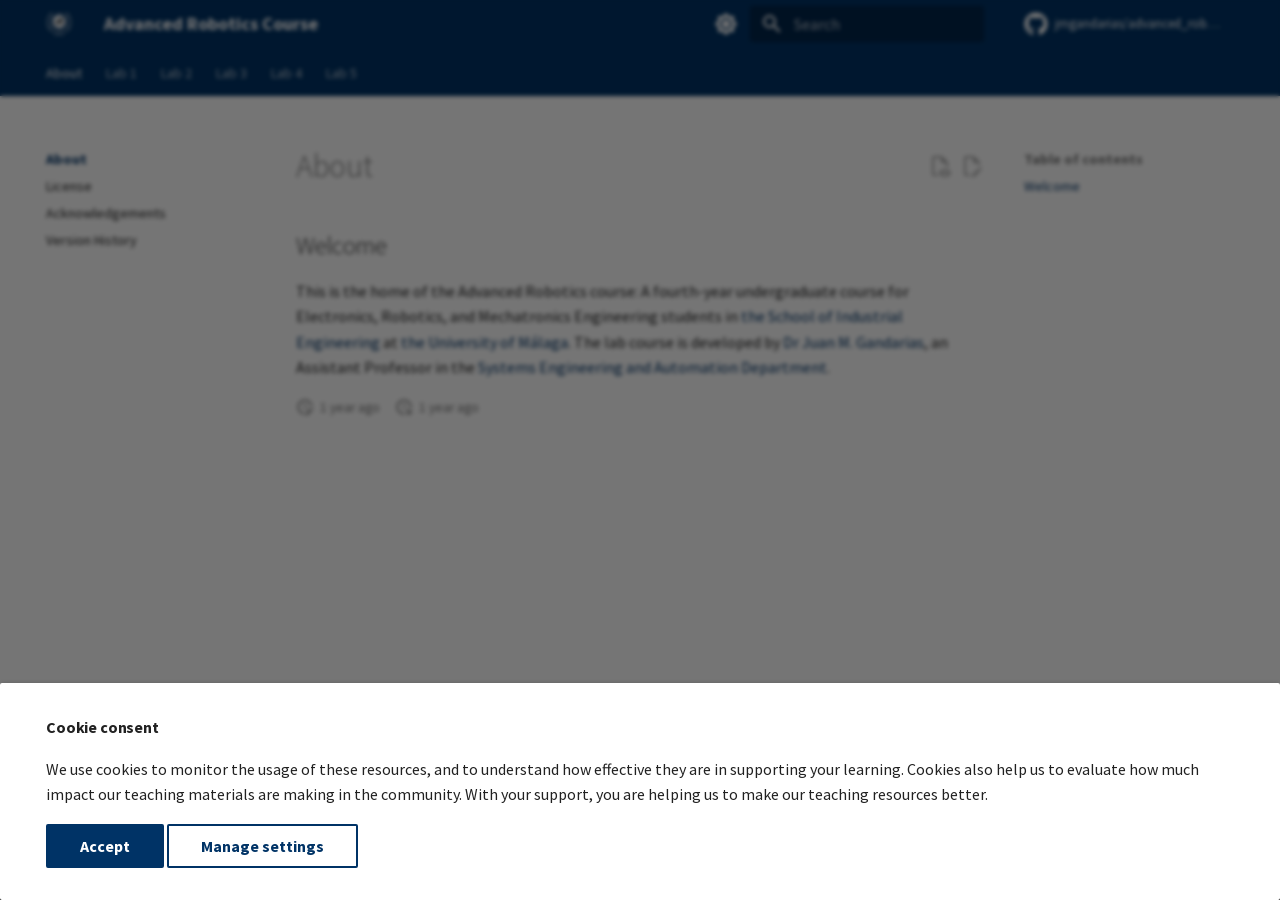
==== commit e551d5f0: "Deployed 1d1ff98 with MkDocs version: 1.6.1" ====
--- a/about/index.html
+++ b/about/index.html
@@ -17,8 +17,11 @@
         <link rel="next" href="license/">
       
       
+        
+      
+      
       <link rel="icon" href="../assets/logo_uma_blanco.svg">
-      <meta name="generator" content="mkdocs-1.6.1, mkdocs-material-9.6.14">
+      <meta name="generator" content="mkdocs-1.6.1, mkdocs-material-9.7.4">
     
     
       
@@ -26,10 +29,10 @@
       
     
     
-      <link rel="stylesheet" href="../assets/stylesheets/main.342714a4.min.css">
-      
-        
-        <link rel="stylesheet" href="../assets/stylesheets/palette.06af60db.min.css">
+      <link rel="stylesheet" href="../assets/stylesheets/main.484c7ddc.min.css">
+      
+        
+        <link rel="stylesheet" href="../assets/stylesheets/palette.ab4e12ef.min.css">
       
       
 
@@ -68,7 +71,6 @@
     <script>if("undefined"!=typeof __md_analytics){var consent=__md_get("__consent");consent&&consent.analytics&&__md_analytics()}</script>
   
 
-    
     
     
   </head>
@@ -206,7 +208,7 @@
         <a href="https://github.com/jmgandarias/advanced_robotics" title="Go to repository" class="md-source" data-md-component="source">
   <div class="md-source__icon md-icon">
     
-    <svg xmlns="http://www.w3.org/2000/svg" viewBox="0 0 496 512"><!--! Font Awesome Free 6.7.2 by @fontawesome - https://fontawesome.com License - https://fontawesome.com/license/free (Icons: CC BY 4.0, Fonts: SIL OFL 1.1, Code: MIT License) Copyright 2024 Fonticons, Inc.--><path d="M165.9 397.4c0 2-2.3 3.6-5.2 3.6-3.3.3-5.6-1.3-5.6-3.6 0-2 2.3-3.6 5.2-3.6 3-.3 5.6 1.3 5.6 3.6m-31.1-4.5c-.7 2 1.3 4.3 4.3 4.9 2.6 1 5.6 0 6.2-2s-1.3-4.3-4.3-5.2c-2.6-.7-5.5.3-6.2 2.3m44.2-1.7c-2.9.7-4.9 2.6-4.6 4.9.3 2 2.9 3.3 5.9 2.6 2.9-.7 4.9-2.6 4.6-4.6-.3-1.9-3-3.2-5.9-2.9M244.8 8C106.1 8 0 113.3 0 252c0 110.9 69.8 205.8 169.5 239.2 12.8 2.3 17.3-5.6 17.3-12.1 0-6.2-.3-40.4-.3-61.4 0 0-70 15-84.7-29.8 0 0-11.4-29.1-27.8-36.6 0 0-22.9-15.7 1.6-15.4 0 0 24.9 2 38.6 25.8 21.9 38.6 58.6 27.5 72.9 20.9 2.3-16 8.8-27.1 16-33.7-55.9-6.2-112.3-14.3-112.3-110.5 0-27.5 7.6-41.3 23.6-58.9-2.6-6.5-11.1-33.3 2.6-67.9 20.9-6.5 69 27 69 27 20-5.6 41.5-8.5 62.8-8.5s42.8 2.9 62.8 8.5c0 0 48.1-33.6 69-27 13.7 34.7 5.2 61.4 2.6 67.9 16 17.7 25.8 31.5 25.8 58.9 0 96.5-58.9 104.2-114.8 110.5 9.2 7.9 17 22.9 17 46.4 0 33.7-.3 75.4-.3 83.6 0 6.5 4.6 14.4 17.3 12.1C428.2 457.8 496 362.9 496 252 496 113.3 383.5 8 244.8 8M97.2 352.9c-1.3 1-1 3.3.7 5.2 1.6 1.6 3.9 2.3 5.2 1 1.3-1 1-3.3-.7-5.2-1.6-1.6-3.9-2.3-5.2-1m-10.8-8.1c-.7 1.3.3 2.9 2.3 3.9 1.6 1 3.6.7 4.3-.7.7-1.3-.3-2.9-2.3-3.9-2-.6-3.6-.3-4.3.7m32.4 35.6c-1.6 1.3-1 4.3 1.3 6.2 2.3 2.3 5.2 2.6 6.5 1 1.3-1.3.7-4.3-1.3-6.2-2.2-2.3-5.2-2.6-6.5-1m-11.4-14.7c-1.6 1-1.6 3.6 0 5.9s4.3 3.3 5.6 2.3c1.6-1.3 1.6-3.9 0-6.2-1.4-2.3-4-3.3-5.6-2"/></svg>
+    <svg xmlns="http://www.w3.org/2000/svg" viewBox="0 0 512 512"><!--! Font Awesome Free 7.1.0 by @fontawesome - https://fontawesome.com License - https://fontawesome.com/license/free (Icons: CC BY 4.0, Fonts: SIL OFL 1.1, Code: MIT License) Copyright 2025 Fonticons, Inc.--><path d="M173.9 397.4c0 2-2.3 3.6-5.2 3.6-3.3.3-5.6-1.3-5.6-3.6 0-2 2.3-3.6 5.2-3.6 3-.3 5.6 1.3 5.6 3.6m-31.1-4.5c-.7 2 1.3 4.3 4.3 4.9 2.6 1 5.6 0 6.2-2s-1.3-4.3-4.3-5.2c-2.6-.7-5.5.3-6.2 2.3m44.2-1.7c-2.9.7-4.9 2.6-4.6 4.9.3 2 2.9 3.3 5.9 2.6 2.9-.7 4.9-2.6 4.6-4.6-.3-1.9-3-3.2-5.9-2.9M252.8 8C114.1 8 8 113.3 8 252c0 110.9 69.8 205.8 169.5 239.2 12.8 2.3 17.3-5.6 17.3-12.1 0-6.2-.3-40.4-.3-61.4 0 0-70 15-84.7-29.8 0 0-11.4-29.1-27.8-36.6 0 0-22.9-15.7 1.6-15.4 0 0 24.9 2 38.6 25.8 21.9 38.6 58.6 27.5 72.9 20.9 2.3-16 8.8-27.1 16-33.7-55.9-6.2-112.3-14.3-112.3-110.5 0-27.5 7.6-41.3 23.6-58.9-2.6-6.5-11.1-33.3 2.6-67.9 20.9-6.5 69 27 69 27 20-5.6 41.5-8.5 62.8-8.5s42.8 2.9 62.8 8.5c0 0 48.1-33.6 69-27 13.7 34.7 5.2 61.4 2.6 67.9 16 17.7 25.8 31.5 25.8 58.9 0 96.5-58.9 104.2-114.8 110.5 9.2 7.9 17 22.9 17 46.4 0 33.7-.3 75.4-.3 83.6 0 6.5 4.6 14.4 17.3 12.1C436.2 457.8 504 362.9 504 252 504 113.3 391.5 8 252.8 8M105.2 352.9c-1.3 1-1 3.3.7 5.2 1.6 1.6 3.9 2.3 5.2 1 1.3-1 1-3.3-.7-5.2-1.6-1.6-3.9-2.3-5.2-1m-10.8-8.1c-.7 1.3.3 2.9 2.3 3.9 1.6 1 3.6.7 4.3-.7.7-1.3-.3-2.9-2.3-3.9-2-.6-3.6-.3-4.3.7m32.4 35.6c-1.6 1.3-1 4.3 1.3 6.2 2.3 2.3 5.2 2.6 6.5 1 1.3-1.3.7-4.3-1.3-6.2-2.2-2.3-5.2-2.6-6.5-1m-11.4-14.7c-1.6 1-1.6 3.6 0 5.9s4.3 3.3 5.6 2.3c1.6-1.3 1.6-3.9 0-6.2-1.4-2.3-4-3.3-5.6-2"/></svg>
   </div>
   <div class="md-source__repository">
     jmgandarias/advanced_robotics
@@ -396,7 +398,7 @@
       <a href="https://github.com/jmgandarias/advanced_robotics" title="Go to repository" class="md-source" data-md-component="source">
   <div class="md-source__icon md-icon">
     
-    <svg xmlns="http://www.w3.org/2000/svg" viewBox="0 0 496 512"><!--! Font Awesome Free 6.7.2 by @fontawesome - https://fontawesome.com License - https://fontawesome.com/license/free (Icons: CC BY 4.0, Fonts: SIL OFL 1.1, Code: MIT License) Copyright 2024 Fonticons, Inc.--><path d="M165.9 397.4c0 2-2.3 3.6-5.2 3.6-3.3.3-5.6-1.3-5.6-3.6 0-2 2.3-3.6 5.2-3.6 3-.3 5.6 1.3 5.6 3.6m-31.1-4.5c-.7 2 1.3 4.3 4.3 4.9 2.6 1 5.6 0 6.2-2s-1.3-4.3-4.3-5.2c-2.6-.7-5.5.3-6.2 2.3m44.2-1.7c-2.9.7-4.9 2.6-4.6 4.9.3 2 2.9 3.3 5.9 2.6 2.9-.7 4.9-2.6 4.6-4.6-.3-1.9-3-3.2-5.9-2.9M244.8 8C106.1 8 0 113.3 0 252c0 110.9 69.8 205.8 169.5 239.2 12.8 2.3 17.3-5.6 17.3-12.1 0-6.2-.3-40.4-.3-61.4 0 0-70 15-84.7-29.8 0 0-11.4-29.1-27.8-36.6 0 0-22.9-15.7 1.6-15.4 0 0 24.9 2 38.6 25.8 21.9 38.6 58.6 27.5 72.9 20.9 2.3-16 8.8-27.1 16-33.7-55.9-6.2-112.3-14.3-112.3-110.5 0-27.5 7.6-41.3 23.6-58.9-2.6-6.5-11.1-33.3 2.6-67.9 20.9-6.5 69 27 69 27 20-5.6 41.5-8.5 62.8-8.5s42.8 2.9 62.8 8.5c0 0 48.1-33.6 69-27 13.7 34.7 5.2 61.4 2.6 67.9 16 17.7 25.8 31.5 25.8 58.9 0 96.5-58.9 104.2-114.8 110.5 9.2 7.9 17 22.9 17 46.4 0 33.7-.3 75.4-.3 83.6 0 6.5 4.6 14.4 17.3 12.1C428.2 457.8 496 362.9 496 252 496 113.3 383.5 8 244.8 8M97.2 352.9c-1.3 1-1 3.3.7 5.2 1.6 1.6 3.9 2.3 5.2 1 1.3-1 1-3.3-.7-5.2-1.6-1.6-3.9-2.3-5.2-1m-10.8-8.1c-.7 1.3.3 2.9 2.3 3.9 1.6 1 3.6.7 4.3-.7.7-1.3-.3-2.9-2.3-3.9-2-.6-3.6-.3-4.3.7m32.4 35.6c-1.6 1.3-1 4.3 1.3 6.2 2.3 2.3 5.2 2.6 6.5 1 1.3-1.3.7-4.3-1.3-6.2-2.2-2.3-5.2-2.6-6.5-1m-11.4-14.7c-1.6 1-1.6 3.6 0 5.9s4.3 3.3 5.6 2.3c1.6-1.3 1.6-3.9 0-6.2-1.4-2.3-4-3.3-5.6-2"/></svg>
+    <svg xmlns="http://www.w3.org/2000/svg" viewBox="0 0 512 512"><!--! Font Awesome Free 7.1.0 by @fontawesome - https://fontawesome.com License - https://fontawesome.com/license/free (Icons: CC BY 4.0, Fonts: SIL OFL 1.1, Code: MIT License) Copyright 2025 Fonticons, Inc.--><path d="M173.9 397.4c0 2-2.3 3.6-5.2 3.6-3.3.3-5.6-1.3-5.6-3.6 0-2 2.3-3.6 5.2-3.6 3-.3 5.6 1.3 5.6 3.6m-31.1-4.5c-.7 2 1.3 4.3 4.3 4.9 2.6 1 5.6 0 6.2-2s-1.3-4.3-4.3-5.2c-2.6-.7-5.5.3-6.2 2.3m44.2-1.7c-2.9.7-4.9 2.6-4.6 4.9.3 2 2.9 3.3 5.9 2.6 2.9-.7 4.9-2.6 4.6-4.6-.3-1.9-3-3.2-5.9-2.9M252.8 8C114.1 8 8 113.3 8 252c0 110.9 69.8 205.8 169.5 239.2 12.8 2.3 17.3-5.6 17.3-12.1 0-6.2-.3-40.4-.3-61.4 0 0-70 15-84.7-29.8 0 0-11.4-29.1-27.8-36.6 0 0-22.9-15.7 1.6-15.4 0 0 24.9 2 38.6 25.8 21.9 38.6 58.6 27.5 72.9 20.9 2.3-16 8.8-27.1 16-33.7-55.9-6.2-112.3-14.3-112.3-110.5 0-27.5 7.6-41.3 23.6-58.9-2.6-6.5-11.1-33.3 2.6-67.9 20.9-6.5 69 27 69 27 20-5.6 41.5-8.5 62.8-8.5s42.8 2.9 62.8 8.5c0 0 48.1-33.6 69-27 13.7 34.7 5.2 61.4 2.6 67.9 16 17.7 25.8 31.5 25.8 58.9 0 96.5-58.9 104.2-114.8 110.5 9.2 7.9 17 22.9 17 46.4 0 33.7-.3 75.4-.3 83.6 0 6.5 4.6 14.4 17.3 12.1C436.2 457.8 504 362.9 504 252 504 113.3 391.5 8 252.8 8M105.2 352.9c-1.3 1-1 3.3.7 5.2 1.6 1.6 3.9 2.3 5.2 1 1.3-1 1-3.3-.7-5.2-1.6-1.6-3.9-2.3-5.2-1m-10.8-8.1c-.7 1.3.3 2.9 2.3 3.9 1.6 1 3.6.7 4.3-.7.7-1.3-.3-2.9-2.3-3.9-2-.6-3.6-.3-4.3.7m32.4 35.6c-1.6 1.3-1 4.3 1.3 6.2 2.3 2.3 5.2 2.6 6.5 1 1.3-1.3.7-4.3-1.3-6.2-2.2-2.3-5.2-2.6-6.5-1m-11.4-14.7c-1.6 1-1.6 3.6 0 5.9s4.3 3.3 5.6 2.3c1.6-1.3 1.6-3.9 0-6.2-1.4-2.3-4-3.3-5.6-2"/></svg>
   </div>
   <div class="md-source__repository">
     jmgandarias/advanced_robotics
@@ -450,9 +452,14 @@
   
   
   <span class="md-ellipsis">
+    
+  
     About
+  
+
     
   </span>
+  
   
 
             </a>
@@ -467,7 +474,11 @@
         <nav class="md-nav" data-md-level="1" aria-labelledby="__nav_1_label" aria-expanded="true">
           <label class="md-nav__title" for="__nav_1">
             <span class="md-nav__icon md-icon"></span>
-            About
+            
+  
+    About
+  
+
           </label>
           <ul class="md-nav__list" data-md-scrollfix>
             
@@ -485,9 +496,14 @@
   
   
   <span class="md-ellipsis">
+    
+  
     License
+  
+
     
   </span>
+  
   
 
       </a>
@@ -508,9 +524,14 @@
   
   
   <span class="md-ellipsis">
+    
+  
     Acknowledgements
+  
+
     
   </span>
+  
   
 
       </a>
@@ -531,9 +552,14 @@
   
   
   <span class="md-ellipsis">
+    
+  
     Version History
+  
+
     
   </span>
+  
   
 
       </a>
@@ -584,9 +610,14 @@
   
   
   <span class="md-ellipsis">
+    
+  
     Lab 1
+  
+
     
   </span>
+  
   
 
             </a>
@@ -596,7 +627,11 @@
         <nav class="md-nav" data-md-level="1" aria-labelledby="__nav_2_label" aria-expanded="false">
           <label class="md-nav__title" for="__nav_2">
             <span class="md-nav__icon md-icon"></span>
-            Lab 1
+            
+  
+    Lab 1
+  
+
           </label>
           <ul class="md-nav__list" data-md-scrollfix>
             
@@ -644,9 +679,14 @@
   
   
   <span class="md-ellipsis">
+    
+  
     Lab 2
+  
+
     
   </span>
+  
   
 
             </a>
@@ -656,7 +696,11 @@
         <nav class="md-nav" data-md-level="1" aria-labelledby="__nav_3_label" aria-expanded="false">
           <label class="md-nav__title" for="__nav_3">
             <span class="md-nav__icon md-icon"></span>
-            Lab 2
+            
+  
+    Lab 2
+  
+
           </label>
           <ul class="md-nav__list" data-md-scrollfix>
             
@@ -704,9 +748,14 @@
   
   
   <span class="md-ellipsis">
+    
+  
     Lab 3
+  
+
     
   </span>
+  
   
 
             </a>
@@ -716,7 +765,11 @@
         <nav class="md-nav" data-md-level="1" aria-labelledby="__nav_4_label" aria-expanded="false">
           <label class="md-nav__title" for="__nav_4">
             <span class="md-nav__icon md-icon"></span>
-            Lab 3
+            
+  
+    Lab 3
+  
+
           </label>
           <ul class="md-nav__list" data-md-scrollfix>
             
@@ -764,9 +817,14 @@
   
   
   <span class="md-ellipsis">
+    
+  
     Lab 4
+  
+
     
   </span>
+  
   
 
             </a>
@@ -776,7 +834,11 @@
         <nav class="md-nav" data-md-level="1" aria-labelledby="__nav_5_label" aria-expanded="false">
           <label class="md-nav__title" for="__nav_5">
             <span class="md-nav__icon md-icon"></span>
-            Lab 4
+            
+  
+    Lab 4
+  
+
           </label>
           <ul class="md-nav__list" data-md-scrollfix>
             
@@ -824,9 +886,14 @@
   
   
   <span class="md-ellipsis">
+    
+  
     Lab 5
+  
+
     
   </span>
+  
   
 
             </a>
@@ -836,7 +903,11 @@
         <nav class="md-nav" data-md-level="1" aria-labelledby="__nav_6_label" aria-expanded="false">
           <label class="md-nav__title" for="__nav_6">
             <span class="md-nav__icon md-icon"></span>
-            Lab 5
+            
+  
+    Lab 5
+  
+
           </label>
           <ul class="md-nav__list" data-md-scrollfix>
             
@@ -876,7 +947,9 @@
         <li class="md-nav__item">
   <a href="#welcome" class="md-nav__link">
     <span class="md-ellipsis">
-      Welcome
+      
+        Welcome
+      
     </span>
   </a>
   
@@ -892,13 +965,14 @@
           
           
             <div class="md-content" data-md-component="content">
+              
               <article class="md-content__inner md-typeset">
                 
                   
 
 
   
-    <a href="https://github.com/jmgandarias/advanced_robotics/edit/main/docs/about/README.md" title="Edit this page" class="md-content__button md-icon">
+    <a href="https://github.com/jmgandarias/advanced_robotics/edit/main/docs/about/README.md" title="Edit this page" class="md-content__button md-icon" rel="edit">
       
       <svg xmlns="http://www.w3.org/2000/svg" viewBox="0 0 24 24"><path d="M10 20H6V4h7v5h5v3.1l2-2V8l-6-6H6c-1.1 0-2 .9-2 2v16c0 1.1.9 2 2 2h4zm10.2-7c.1 0 .3.1.4.2l1.3 1.3c.2.2.2.6 0 .8l-1 1-2.1-2.1 1-1c.1-.1.2-.2.4-.2m0 3.9L14.1 23H12v-2.1l6.1-6.1z"/></svg>
     </a>
@@ -1115,10 +1189,11 @@
     
     
       
-      <script id="__config" type="application/json">{"base": "..", "features": ["navigation.tracking", "navigation.tabs", "navigation.expand", "navigation.top", "navigation.footer", "navigation.indexes", "toc.follow", "content.code.copy", "content.code.annotate", "content.action.edit", "content.action.view"], "search": "../assets/javascripts/workers/search.d50fe291.min.js", "tags": null, "translations": {"clipboard.copied": "Copied to clipboard", "clipboard.copy": "Copy to clipboard", "search.result.more.one": "1 more on this page", "search.result.more.other": "# more on this page", "search.result.none": "No matching documents", "search.result.one": "1 matching document", "search.result.other": "# matching documents", "search.result.placeholder": "Type to start searching", "search.result.term.missing": "Missing", "select.version": "Select version"}, "version": null}</script>
-    
-    
-      <script src="../assets/javascripts/bundle.13a4f30d.min.js"></script>
+      
+      <script id="__config" type="application/json">{"annotate": null, "base": "..", "features": ["navigation.tracking", "navigation.tabs", "navigation.expand", "navigation.top", "navigation.footer", "navigation.indexes", "toc.follow", "content.code.copy", "content.code.annotate", "content.action.edit", "content.action.view"], "search": "../assets/javascripts/workers/search.2c215733.min.js", "tags": null, "translations": {"clipboard.copied": "Copied to clipboard", "clipboard.copy": "Copy to clipboard", "search.result.more.one": "1 more on this page", "search.result.more.other": "# more on this page", "search.result.none": "No matching documents", "search.result.one": "1 matching document", "search.result.other": "# matching documents", "search.result.placeholder": "Type to start searching", "search.result.term.missing": "Missing", "select.version": "Select version"}, "version": null}</script>
+    
+    
+      <script src="../assets/javascripts/bundle.79ae519e.min.js"></script>
       
         <script src="../js/timeago.min.js"></script>
       
--- a/assets/stylesheets/main.484c7ddc.min.css
+++ b/assets/stylesheets/main.484c7ddc.min.css
@@ -0,0 +1 @@
+@charset "UTF-8";html{-webkit-text-size-adjust:none;-moz-text-size-adjust:none;text-size-adjust:none;box-sizing:border-box}*,:after,:before{box-sizing:inherit}@media (prefers-reduced-motion){*,:after,:before{transition:none!important}}body{margin:0}a,button,input,label{-webkit-tap-highlight-color:transparent}a{color:inherit;text-decoration:none}hr{border:0;box-sizing:initial;display:block;height:.05rem;overflow:visible;padding:0}small{font-size:80%}sub,sup{line-height:1em}img{border-style:none}table{border-collapse:initial;border-spacing:0}td,th{font-weight:400;vertical-align:top}button{background:#0000;border:0;font-family:inherit;font-size:inherit;margin:0;padding:0}input{border:0;outline:none}:root{--md-primary-fg-color:#4051b5;--md-primary-fg-color--light:#5d6cc0;--md-primary-fg-color--dark:#303fa1;--md-primary-bg-color:#fff;--md-primary-bg-color--light:#ffffffb3;--md-accent-fg-color:#526cfe;--md-accent-fg-color--transparent:#526cfe1a;--md-accent-bg-color:#fff;--md-accent-bg-color--light:#ffffffb3}[data-md-color-scheme=default]{color-scheme:light}[data-md-color-scheme=default] img[src$="#gh-dark-mode-only"],[data-md-color-scheme=default] img[src$="#only-dark"]{display:none}:root,[data-md-color-scheme=default]{--md-hue:225deg;--md-default-fg-color:#000000de;--md-default-fg-color--light:#0000008a;--md-default-fg-color--lighter:#00000052;--md-default-fg-color--lightest:#00000012;--md-default-bg-color:#fff;--md-default-bg-color--light:#ffffffb3;--md-default-bg-color--lighter:#ffffff4d;--md-default-bg-color--lightest:#ffffff1f;--md-code-fg-color:#36464e;--md-code-bg-color:#f5f5f5;--md-code-bg-color--light:#f5f5f5b3;--md-code-bg-color--lighter:#f5f5f54d;--md-code-hl-color:#4287ff;--md-code-hl-color--light:#4287ff1a;--md-code-hl-number-color:#d52a2a;--md-code-hl-special-color:#db1457;--md-code-hl-function-color:#a846b9;--md-code-hl-constant-color:#6e59d9;--md-code-hl-keyword-color:#3f6ec6;--md-code-hl-string-color:#1c7d4d;--md-code-hl-name-color:var(--md-code-fg-color);--md-code-hl-operator-color:var(--md-default-fg-color--light);--md-code-hl-punctuation-color:var(--md-default-fg-color--light);--md-code-hl-comment-color:var(--md-default-fg-color--light);--md-code-hl-generic-color:var(--md-default-fg-color--light);--md-code-hl-variable-color:var(--md-default-fg-color--light);--md-typeset-color:var(--md-default-fg-color);--md-typeset-a-color:var(--md-primary-fg-color);--md-typeset-del-color:#f5503d26;--md-typeset-ins-color:#0bd57026;--md-typeset-kbd-color:#fafafa;--md-typeset-kbd-accent-color:#fff;--md-typeset-kbd-border-color:#b8b8b8;--md-typeset-mark-color:#ffff0080;--md-typeset-table-color:#0000001f;--md-typeset-table-color--light:rgba(0,0,0,.035);--md-admonition-fg-color:var(--md-default-fg-color);--md-admonition-bg-color:var(--md-default-bg-color);--md-warning-fg-color:#000000de;--md-warning-bg-color:#ff9;--md-footer-fg-color:#fff;--md-footer-fg-color--light:#ffffffb3;--md-footer-fg-color--lighter:#ffffff73;--md-footer-bg-color:#000000de;--md-footer-bg-color--dark:#00000052;--md-shadow-z1:0 0.2rem 0.5rem #0000000d,0 0 0.05rem #0000001a;--md-shadow-z2:0 0.2rem 0.5rem #0000001a,0 0 0.05rem #00000040;--md-shadow-z3:0 0.2rem 0.5rem #0003,0 0 0.05rem #00000059}.md-icon svg{fill:currentcolor;display:block;height:1.2rem;width:1.2rem}body{-webkit-font-smoothing:antialiased;-moz-osx-font-smoothing:grayscale;--md-text-font-family:var(--md-text-font,_),-apple-system,BlinkMacSystemFont,Helvetica,Arial,sans-serif;--md-code-font-family:var(--md-code-font,_),SFMono-Regular,Consolas,Menlo,monospace}aside,body,input{font-feature-settings:"kern","liga";color:var(--md-typeset-color);font-family:var(--md-text-font-family)}code,kbd,pre{font-feature-settings:"kern";font-family:var(--md-code-font-family)}:root{--md-typeset-table-sort-icon:url('data:image/svg+xml;charset=utf-8,<svg xmlns="http://www.w3.org/2000/svg" viewBox="0 0 24 24"><path d="m18 21-4-4h3V7h-3l4-4 4 4h-3v10h3M2 19v-2h10v2M2 13v-2h7v2M2 7V5h4v2z"/></svg>');--md-typeset-table-sort-icon--asc:url('data:image/svg+xml;charset=utf-8,<svg xmlns="http://www.w3.org/2000/svg" viewBox="0 0 24 24"><path d="M19 17h3l-4 4-4-4h3V3h2M2 17h10v2H2M6 5v2H2V5m0 6h7v2H2z"/></svg>');--md-typeset-table-sort-icon--desc:url('data:image/svg+xml;charset=utf-8,<svg xmlns="http://www.w3.org/2000/svg" viewBox="0 0 24 24"><path d="M19 7h3l-4-4-4 4h3v14h2M2 17h10v2H2M6 5v2H2V5m0 6h7v2H2z"/></svg>')}.md-typeset{-webkit-print-color-adjust:exact;color-adjust:exact;font-size:.8rem;line-height:1.6;overflow-wrap:break-word}@media print{.md-typeset{font-size:.68rem}}.md-typeset blockquote,.md-typeset dl,.md-typeset figure,.md-typeset ol,.md-typeset pre,.md-typeset ul{margin-bottom:1em;margin-top:1em}.md-typeset h1{color:var(--md-default-fg-color--light);font-size:2em;line-height:1.3;margin:0 0 1.25em}.md-typeset h1,.md-typeset h2{font-weight:300;letter-spacing:-.01em}.md-typeset h2{font-size:1.5625em;line-height:1.4;margin:1.6em 0 .64em}.md-typeset h3{font-size:1.25em;font-weight:400;letter-spacing:-.01em;line-height:1.5;margin:1.6em 0 .8em}.md-typeset h2+h3{margin-top:.8em}.md-typeset h4{font-weight:700;letter-spacing:-.01em;margin:1em 0}.md-typeset h5,.md-typeset h6{color:var(--md-default-fg-color--light);font-size:.8em;font-weight:700;letter-spacing:-.01em;margin:1.25em 0}.md-typeset h5{text-transform:uppercase}.md-typeset h5 code{text-transform:none}.md-typeset hr{border-bottom:.05rem solid var(--md-default-fg-color--lightest);display:flow-root;margin:1.5em 0}.md-typeset a{color:var(--md-typeset-a-color);word-break:break-word}.md-typeset a,.md-typeset a:before{transition:color 125ms}.md-typeset a:focus,.md-typeset a:hover{color:var(--md-accent-fg-color)}.md-typeset a:focus code,.md-typeset a:hover code{background-color:var(--md-accent-fg-color--transparent);color:var(--md-accent-fg-color)}.md-typeset a code{color:var(--md-typeset-a-color)}.md-typeset a.focus-visible{outline-color:var(--md-accent-fg-color);outline-offset:.2rem}.md-typeset code,.md-typeset kbd,.md-typeset pre{color:var(--md-code-fg-color);direction:ltr;font-variant-ligatures:none;transition:background-color 125ms}@media print{.md-typeset code,.md-typeset kbd,.md-typeset pre{white-space:pre-wrap}}.md-typeset code{background-color:var(--md-code-bg-color);border-radius:.1rem;-webkit-box-decoration-break:clone;box-decoration-break:clone;font-size:.85em;padding:0 .2941176471em;transition:color 125ms,background-color 125ms;word-break:break-word}.md-typeset code:not(.focus-visible){-webkit-tap-highlight-color:transparent;outline:none}.md-typeset pre{display:flow-root;line-height:1.4;position:relative}.md-typeset pre>code{-webkit-box-decoration-break:slice;box-decoration-break:slice;box-shadow:none;display:block;margin:0;outline-color:var(--md-accent-fg-color);overflow:auto;padding:.7720588235em 1.1764705882em;scrollbar-color:var(--md-default-fg-color--lighter) #0000;scrollbar-width:thin;touch-action:auto;word-break:normal}.md-typeset pre>code:hover{scrollbar-color:var(--md-accent-fg-color) #0000}.md-typeset pre>code::-webkit-scrollbar{height:.2rem;width:.2rem}.md-typeset pre>code::-webkit-scrollbar-thumb{background-color:var(--md-default-fg-color--lighter)}.md-typeset pre>code::-webkit-scrollbar-thumb:hover{background-color:var(--md-accent-fg-color)}.md-typeset kbd{background-color:var(--md-typeset-kbd-color);border-radius:.1rem;box-shadow:0 .1rem 0 .05rem var(--md-typeset-kbd-border-color),0 .1rem 0 var(--md-typeset-kbd-border-color),0 -.1rem .2rem var(--md-typeset-kbd-accent-color) inset;color:var(--md-default-fg-color);display:inline-block;font-size:.75em;padding:0 .6666666667em;vertical-align:text-top;word-break:break-word}.md-typeset mark{background-color:var(--md-typeset-mark-color);-webkit-box-decoration-break:clone;box-decoration-break:clone;color:inherit;word-break:break-word}.md-typeset abbr{cursor:help;text-decoration:none}.md-typeset [data-preview],.md-typeset abbr{border-bottom:.05rem dotted var(--md-default-fg-color--light)}.md-typeset small{opacity:.75}[dir=ltr] .md-typeset sub,[dir=ltr] .md-typeset sup{margin-left:.078125em}[dir=rtl] .md-typeset sub,[dir=rtl] .md-typeset sup{margin-right:.078125em}[dir=ltr] .md-typeset blockquote{padding-left:.6rem}[dir=rtl] .md-typeset blockquote{padding-right:.6rem}[dir=ltr] .md-typeset blockquote{border-left:.2rem solid var(--md-default-fg-color--lighter)}[dir=rtl] .md-typeset blockquote{border-right:.2rem solid var(--md-default-fg-color--lighter)}.md-typeset blockquote{color:var(--md-default-fg-color--light);margin-left:0;margin-right:0}.md-typeset ul{list-style-type:disc}.md-typeset ul[type]{list-style-type:revert-layer}[dir=ltr] .md-typeset ol,[dir=ltr] .md-typeset ul{margin-left:.625em}[dir=rtl] .md-typeset ol,[dir=rtl] .md-typeset ul{margin-right:.625em}.md-typeset ol,.md-typeset ul{padding:0}.md-typeset ol:not([hidden]),.md-typeset ul:not([hidden]){display:flow-root}.md-typeset ol ol,.md-typeset ul ol{list-style-type:lower-alpha}.md-typeset ol ol ol,.md-typeset ul ol ol{list-style-type:lower-roman}.md-typeset ol ol ol ol,.md-typeset ul ol ol ol{list-style-type:upper-alpha}.md-typeset ol ol ol ol ol,.md-typeset ul ol ol ol ol{list-style-type:upper-roman}.md-typeset ol[type],.md-typeset ul[type]{list-style-type:revert-layer}[dir=ltr] .md-typeset ol li,[dir=ltr] .md-typeset ul li{margin-left:1.25em}[dir=rtl] .md-typeset ol li,[dir=rtl] .md-typeset ul li{margin-right:1.25em}.md-typeset ol li,.md-typeset ul li{margin-bottom:.5em}.md-typeset ol li blockquote,.md-typeset ol li p,.md-typeset ul li blockquote,.md-typeset ul li p{margin:.5em 0}.md-typeset ol li:last-child,.md-typeset ul li:last-child{margin-bottom:0}[dir=ltr] .md-typeset ol li ol,[dir=ltr] .md-typeset ol li ul,[dir=ltr] .md-typeset ul li ol,[dir=ltr] .md-typeset ul li ul{margin-left:.625em}[dir=rtl] .md-typeset ol li ol,[dir=rtl] .md-typeset ol li ul,[dir=rtl] .md-typeset ul li ol,[dir=rtl] .md-typeset ul li ul{margin-right:.625em}.md-typeset ol li ol,.md-typeset ol li ul,.md-typeset ul li ol,.md-typeset ul li ul{margin-bottom:.5em;margin-top:.5em}[dir=ltr] .md-typeset dd{margin-left:1.875em}[dir=rtl] .md-typeset dd{margin-right:1.875em}.md-typeset dd{margin-bottom:1.5em;margin-top:1em}.md-typeset img,.md-typeset svg,.md-typeset video{height:auto;max-width:100%}.md-typeset img[align=left]{margin:1em 1em 1em 0}.md-typeset img[align=right]{margin:1em 0 1em 1em}.md-typeset img[align]:only-child{margin-top:0}.md-typeset figure{display:flow-root;margin:1em auto;max-width:100%;text-align:center;width:fit-content}.md-typeset figure img{display:block;margin:0 auto}.md-typeset figcaption{font-style:italic;margin:1em auto;max-width:24rem}.md-typeset iframe{max-width:100%}.md-typeset table:not([class]){background-color:var(--md-default-bg-color);border:.05rem solid var(--md-typeset-table-color);border-radius:.1rem;display:inline-block;font-size:.64rem;max-width:100%;overflow:auto;touch-action:auto}@media print{.md-typeset table:not([class]){display:table}}.md-typeset table:not([class])+*{margin-top:1.5em}.md-typeset table:not([class]) td>:first-child,.md-typeset table:not([class]) th>:first-child{margin-top:0}.md-typeset table:not([class]) td>:last-child,.md-typeset table:not([class]) th>:last-child{margin-bottom:0}.md-typeset table:not([class]) td:not([align]),.md-typeset table:not([class]) th:not([align]){text-align:left}[dir=rtl] .md-typeset table:not([class]) td:not([align]),[dir=rtl] .md-typeset table:not([class]) th:not([align]){text-align:right}.md-typeset table:not([class]) th{font-weight:700;min-width:5rem;padding:.9375em 1.25em;vertical-align:top}.md-typeset table:not([class]) td{border-top:.05rem solid var(--md-typeset-table-color);padding:.9375em 1.25em;vertical-align:top}.md-typeset table:not([class]) tbody tr{transition:background-color 125ms}.md-typeset table:not([class]) tbody tr:hover{background-color:var(--md-typeset-table-color--light);box-shadow:0 .05rem 0 var(--md-default-bg-color) inset}.md-typeset table:not([class]) a{word-break:normal}.md-typeset table th[role=columnheader]{cursor:pointer}[dir=ltr] .md-typeset table th[role=columnheader]:after{margin-left:.5em}[dir=rtl] .md-typeset table th[role=columnheader]:after{margin-right:.5em}.md-typeset table th[role=columnheader]:after{content:"";display:inline-block;height:1.2em;-webkit-mask-image:var(--md-typeset-table-sort-icon);mask-image:var(--md-typeset-table-sort-icon);-webkit-mask-repeat:no-repeat;mask-repeat:no-repeat;-webkit-mask-size:contain;mask-size:contain;transition:background-color 125ms;vertical-align:text-bottom;width:1.2em}.md-typeset table th[role=columnheader]:hover:after{background-color:var(--md-default-fg-color--lighter)}.md-typeset table th[role=columnheader][aria-sort=ascending]:after{background-color:var(--md-default-fg-color--light);-webkit-mask-image:var(--md-typeset-table-sort-icon--asc);mask-image:var(--md-typeset-table-sort-icon--asc)}.md-typeset table th[role=columnheader][aria-sort=descending]:after{background-color:var(--md-default-fg-color--light);-webkit-mask-image:var(--md-typeset-table-sort-icon--desc);mask-image:var(--md-typeset-table-sort-icon--desc)}.md-typeset__scrollwrap{margin:1em -.8rem;overflow-x:auto;touch-action:auto}.md-typeset__table{display:inline-block;margin-bottom:.5em;padding:0 .8rem}@media print{.md-typeset__table{display:block}}html .md-typeset__table table{display:table;margin:0;overflow:hidden;width:100%}@media screen and (max-width:44.984375em){.md-content__inner>pre{margin:1em -.8rem}.md-content__inner>pre code{border-radius:0}}.md-typeset .md-author{border-radius:100%;display:block;flex-shrink:0;height:1.6rem;overflow:hidden;position:relative;transition:color 125ms,transform 125ms;width:1.6rem}.md-typeset .md-author img{display:block}.md-typeset .md-author--more{background:var(--md-default-fg-color--lightest);color:var(--md-default-fg-color--lighter);font-size:.6rem;font-weight:700;line-height:1.6rem;text-align:center}.md-typeset .md-author--long{height:2.4rem;width:2.4rem}.md-typeset a.md-author{transform:scale(1)}.md-typeset a.md-author img{border-radius:100%;filter:grayscale(100%) opacity(75%);transition:filter 125ms}.md-typeset a.md-author:focus,.md-typeset a.md-author:hover{transform:scale(1.1);z-index:1}.md-typeset a.md-author:focus img,.md-typeset a.md-author:hover img{filter:grayscale(0)}.md-banner{background-color:var(--md-footer-bg-color);color:var(--md-footer-fg-color);overflow:auto}@media print{.md-banner{display:none}}.md-banner--warning{background-color:var(--md-warning-bg-color);color:var(--md-warning-fg-color)}.md-banner__inner{font-size:.7rem;margin:.6rem auto;padding:0 .8rem}[dir=ltr] .md-banner__button{float:right}[dir=rtl] .md-banner__button{float:left}.md-banner__button{color:inherit;cursor:pointer;transition:opacity .25s}.no-js .md-banner__button{display:none}.md-banner__button:hover{opacity:.7}html{font-size:125%;height:100%;overflow-x:hidden}@media screen and (min-width:100em){html{font-size:137.5%}}@media screen and (min-width:125em){html{font-size:150%}}body{background-color:var(--md-default-bg-color);display:flex;flex-direction:column;font-size:.5rem;min-height:100%;position:relative;width:100%}@media print{body{display:block}}@media screen and (max-width:59.984375em){body[data-md-scrolllock]{position:fixed}}.md-grid{margin-left:auto;margin-right:auto;max-width:61rem}.md-container{display:flex;flex-direction:column;flex-grow:1}@media print{.md-container{display:block}}.md-main{flex-grow:1}.md-main__inner{display:flex;height:100%;margin-top:1.5rem}.md-ellipsis{overflow:hidden;text-overflow:ellipsis}.md-toggle{display:none}.md-option{height:0;opacity:0;position:absolute;width:0}.md-option:checked+label:not([hidden]){display:block}.md-option.focus-visible+label{outline-color:var(--md-accent-fg-color);outline-style:auto}.md-skip{background-color:var(--md-default-fg-color);border-radius:.1rem;color:var(--md-default-bg-color);font-size:.64rem;margin:.5rem;opacity:0;outline-color:var(--md-accent-fg-color);padding:.3rem .5rem;position:fixed;transform:translateY(.4rem);z-index:-1}.md-skip:focus{opacity:1;transform:translateY(0);transition:transform .25s cubic-bezier(.4,0,.2,1),opacity 175ms 75ms;z-index:10}@page{margin:25mm}:root{--md-clipboard-icon:url('data:image/svg+xml;charset=utf-8,<svg xmlns="http://www.w3.org/2000/svg" viewBox="0 0 24 24"><path d="M19 21H8V7h11m0-2H8a2 2 0 0 0-2 2v14a2 2 0 0 0 2 2h11a2 2 0 0 0 2-2V7a2 2 0 0 0-2-2m-3-4H4a2 2 0 0 0-2 2v14h2V3h12z"/></svg>')}.md-clipboard{border-radius:.1rem;color:var(--md-default-fg-color--lightest);cursor:pointer;height:1.5em;outline-color:var(--md-accent-fg-color);outline-offset:.1rem;transition:color .25s;width:1.5em;z-index:1}@media print{.md-clipboard{display:none}}.md-clipboard:not(.focus-visible){-webkit-tap-highlight-color:transparent;outline:none}:hover>.md-clipboard{color:var(--md-default-fg-color--light)}.md-clipboard:focus,.md-clipboard:hover{color:var(--md-accent-fg-color)}.md-clipboard:after{background-color:currentcolor;content:"";display:block;height:1.125em;margin:0 auto;-webkit-mask-image:var(--md-clipboard-icon);mask-image:var(--md-clipboard-icon);-webkit-mask-position:center;mask-position:center;-webkit-mask-repeat:no-repeat;mask-repeat:no-repeat;-webkit-mask-size:contain;mask-size:contain;width:1.125em}.md-clipboard--inline{cursor:pointer}.md-clipboard--inline code{transition:color .25s,background-color .25s}.md-clipboard--inline:focus code,.md-clipboard--inline:hover code{background-color:var(--md-accent-fg-color--transparent);color:var(--md-accent-fg-color)}:root{--md-code-select-icon:url('data:image/svg+xml;charset=utf-8,<svg xmlns="http://www.w3.org/2000/svg" viewBox="0 0 24 24"><path d="M19 19h-4v2h4c1.1 0 2-.9 2-2v-4h-2m0-12h-4v2h4v4h2V5c0-1.1-.9-2-2-2M5 5h4V3H5c-1.1 0-2 .9-2 2v4h2m0 6H3v4c0 1.1.9 2 2 2h4v-2H5zm2-4h2v2H7zm4 0h2v2h-2zm4 0h2v2h-2zM7 7h2v2H7zm4 0h2v2h-2zm4 0h2v2h-2zm-8 8h2v2H7zm4 0h2v2h-2zm4 0h2v2h-2z"/></svg>');--md-code-copy-icon:url('data:image/svg+xml;charset=utf-8,<svg xmlns="http://www.w3.org/2000/svg" viewBox="0 0 24 24"><path d="M19 21H8V7h11m0-2H8a2 2 0 0 0-2 2v14a2 2 0 0 0 2 2h11a2 2 0 0 0 2-2V7a2 2 0 0 0-2-2m-3-4H4a2 2 0 0 0-2 2v14h2V3h12z"/></svg>')}.md-typeset .md-code__content{display:grid}.md-code__nav{background-color:var(--md-code-bg-color--lighter);border-radius:.1rem;display:flex;gap:.2rem;padding:.2rem;position:absolute;right:.25em;top:.25em;transition:background-color .25s;z-index:1}:hover>.md-code__nav{background-color:var(--md-code-bg-color--light)}.md-code__button{color:var(--md-default-fg-color--lightest);cursor:pointer;display:block;height:1.5em;outline-color:var(--md-accent-fg-color);outline-offset:.1rem;transition:color .25s;width:1.5em}:hover>*>.md-code__button{color:var(--md-default-fg-color--light)}.md-code__button.focus-visible,.md-code__button:hover{color:var(--md-accent-fg-color)}.md-code__button--active{color:var(--md-default-fg-color)!important}.md-code__button:after{background-color:currentcolor;content:"";display:block;height:1.125em;margin:0 auto;-webkit-mask-position:center;mask-position:center;-webkit-mask-repeat:no-repeat;mask-repeat:no-repeat;-webkit-mask-size:contain;mask-size:contain;width:1.125em}.md-code__button[data-md-type=select]:after{-webkit-mask-image:var(--md-code-select-icon);mask-image:var(--md-code-select-icon)}.md-code__button[data-md-type=copy]:after{-webkit-mask-image:var(--md-code-copy-icon);mask-image:var(--md-code-copy-icon)}@keyframes consent{0%{opacity:0;transform:translateY(100%)}to{opacity:1;transform:translateY(0)}}@keyframes overlay{0%{opacity:0}to{opacity:1}}.md-consent__overlay{animation:overlay .25s both;-webkit-backdrop-filter:blur(.1rem);backdrop-filter:blur(.1rem);background-color:#0000008a;height:100%;opacity:1;position:fixed;top:0;width:100%;z-index:5}.md-consent__inner{animation:consent .5s cubic-bezier(.1,.7,.1,1) both;background-color:var(--md-default-bg-color);border:0;border-radius:.1rem;bottom:0;box-shadow:0 0 .2rem #0000001a,0 .2rem .4rem #0003;max-height:100%;overflow:auto;padding:0;position:fixed;width:100%;z-index:5}.md-consent__form{padding:.8rem}.md-consent__settings{display:none;margin:1em 0}input:checked+.md-consent__settings{display:block}.md-consent__controls{margin-bottom:.8rem}.md-typeset .md-consent__controls .md-button{display:inline}@media screen and (max-width:44.984375em){.md-typeset .md-consent__controls .md-button{display:block;margin-top:.4rem;text-align:center;width:100%}}.md-consent label{cursor:pointer}.md-content{flex-grow:1;min-width:0}.md-content__inner{margin:0 .8rem 1.2rem;padding-top:.6rem}@media screen and (min-width:76.25em){[dir=ltr] .md-sidebar--primary:not([hidden])~.md-content>.md-content__inner{margin-left:1.2rem}[dir=ltr] .md-sidebar--secondary:not([hidden])~.md-content>.md-content__inner,[dir=rtl] .md-sidebar--primary:not([hidden])~.md-content>.md-content__inner{margin-right:1.2rem}[dir=rtl] .md-sidebar--secondary:not([hidden])~.md-content>.md-content__inner{margin-left:1.2rem}}.md-content__inner:before{content:"";display:block;height:.4rem}.md-content__inner>:last-child{margin-bottom:0}[dir=ltr] .md-content__button{float:right}[dir=rtl] .md-content__button{float:left}[dir=ltr] .md-content__button{margin-left:.4rem}[dir=rtl] .md-content__button{margin-right:.4rem}.md-content__button{margin:.4rem 0;padding:0}@media print{.md-content__button{display:none}}.md-typeset .md-content__button{color:var(--md-default-fg-color--lighter)}.md-content__button svg{display:inline;vertical-align:top}[dir=rtl] .md-content__button svg{transform:scaleX(-1)}[dir=ltr] .md-dialog{right:.8rem}[dir=rtl] .md-dialog{left:.8rem}.md-dialog{background-color:var(--md-default-fg-color);border-radius:.1rem;bottom:.8rem;box-shadow:var(--md-shadow-z3);min-width:11.1rem;opacity:0;padding:.4rem .6rem;pointer-events:none;position:fixed;transform:translateY(100%);transition:transform 0ms .4s,opacity .4s;z-index:4}@media print{.md-dialog{display:none}}.md-dialog--active{opacity:1;pointer-events:auto;transform:translateY(0);transition:transform .4s cubic-bezier(.075,.85,.175,1),opacity .4s}.md-dialog__inner{color:var(--md-default-bg-color);font-size:.7rem}.md-feedback{margin:2em 0 1em;text-align:center}.md-feedback fieldset{border:none;margin:0;padding:0}.md-feedback__title{font-weight:700;margin:1em auto}.md-feedback__inner{position:relative}.md-feedback__list{display:flex;flex-wrap:wrap;place-content:baseline center;position:relative}.md-feedback__list:hover .md-icon:not(:disabled){color:var(--md-default-fg-color--lighter)}:disabled .md-feedback__list{min-height:1.8rem}.md-feedback__icon{color:var(--md-default-fg-color--light);cursor:pointer;flex-shrink:0;margin:0 .1rem;transition:color 125ms}.md-feedback__icon:not(:disabled).md-icon:hover{color:var(--md-accent-fg-color)}.md-feedback__icon:disabled{color:var(--md-default-fg-color--lightest);pointer-events:none}.md-feedback__note{opacity:0;position:relative;transform:translateY(.4rem);transition:transform .4s cubic-bezier(.1,.7,.1,1),opacity .15s}.md-feedback__note>*{margin:0 auto;max-width:16rem}:disabled .md-feedback__note{opacity:1;transform:translateY(0)}@media print{.md-feedback{display:none}}.md-footer{background-color:var(--md-footer-bg-color);color:var(--md-footer-fg-color)}@media print{.md-footer{display:none}}.md-footer__inner{justify-content:space-between;overflow:auto;padding:.2rem}.md-footer__inner:not([hidden]){display:flex}.md-footer__link{align-items:end;display:flex;flex-grow:0.01;margin-bottom:.4rem;margin-top:1rem;max-width:100%;outline-color:var(--md-accent-fg-color);overflow:hidden;transition:opacity .25s}.md-footer__link:focus,.md-footer__link:hover{opacity:.7}[dir=rtl] .md-footer__link svg{transform:scaleX(-1)}@media screen and (max-width:44.984375em){.md-footer__link--prev{flex-shrink:0}.md-footer__link--prev .md-footer__title{display:none}}[dir=ltr] .md-footer__link--next{margin-left:auto}[dir=rtl] .md-footer__link--next{margin-right:auto}.md-footer__link--next{text-align:right}[dir=rtl] .md-footer__link--next{text-align:left}.md-footer__title{flex-grow:1;font-size:.9rem;margin-bottom:.7rem;max-width:calc(100% - 2.4rem);padding:0 1rem;white-space:nowrap}.md-footer__button{margin:.2rem;padding:.4rem}.md-footer__direction{font-size:.64rem;opacity:.7}.md-footer-meta{background-color:var(--md-footer-bg-color--dark)}.md-footer-meta__inner{display:flex;flex-wrap:wrap;justify-content:space-between;padding:.2rem}html .md-footer-meta.md-typeset a{color:var(--md-footer-fg-color--light)}html .md-footer-meta.md-typeset a:focus,html .md-footer-meta.md-typeset a:hover{color:var(--md-footer-fg-color)}.md-copyright{color:var(--md-footer-fg-color--lighter);font-size:.64rem;margin:auto .6rem;padding:.4rem 0;width:100%}@media screen and (min-width:45em){.md-copyright{width:auto}}.md-copyright__highlight{color:var(--md-footer-fg-color--light)}.md-social{display:inline-flex;gap:.2rem;margin:0 .4rem;padding:.2rem 0 .6rem}@media screen and (min-width:45em){.md-social{padding:.6rem 0}}.md-social__link{display:inline-block;height:1.6rem;text-align:center;width:1.6rem}.md-social__link:before{line-height:1.9}.md-social__link svg{fill:currentcolor;max-height:.8rem;vertical-align:-25%}.md-typeset .md-button{border:.1rem solid;border-radius:.1rem;color:var(--md-primary-fg-color);cursor:pointer;display:inline-block;font-weight:700;padding:.625em 2em;transition:color 125ms,background-color 125ms,border-color 125ms}.md-typeset .md-button--primary{background-color:var(--md-primary-fg-color);border-color:var(--md-primary-fg-color);color:var(--md-primary-bg-color)}.md-typeset .md-button:focus,.md-typeset .md-button:hover{background-color:var(--md-accent-fg-color);border-color:var(--md-accent-fg-color);color:var(--md-accent-bg-color)}[dir=ltr] .md-typeset .md-input{border-top-left-radius:.1rem}[dir=ltr] .md-typeset .md-input,[dir=rtl] .md-typeset .md-input{border-top-right-radius:.1rem}[dir=rtl] .md-typeset .md-input{border-top-left-radius:.1rem}.md-typeset .md-input{border-bottom:.1rem solid var(--md-default-fg-color--lighter);box-shadow:var(--md-shadow-z1);font-size:.8rem;height:1.8rem;padding:0 .6rem;transition:border .25s,box-shadow .25s}.md-typeset .md-input:focus,.md-typeset .md-input:hover{border-bottom-color:var(--md-accent-fg-color);box-shadow:var(--md-shadow-z2)}.md-typeset .md-input--stretch{width:100%}.md-header{background-color:var(--md-primary-fg-color);box-shadow:0 0 .2rem #0000,0 .2rem .4rem #0000;color:var(--md-primary-bg-color);display:block;left:0;position:sticky;right:0;top:0;z-index:4}@media print{.md-header{display:none}}.md-header[hidden]{transform:translateY(-100%);transition:transform .25s cubic-bezier(.8,0,.6,1),box-shadow .25s}.md-header--shadow{box-shadow:0 0 .2rem #0000001a,0 .2rem .4rem #0003;transition:transform .25s cubic-bezier(.1,.7,.1,1),box-shadow .25s}.md-header__inner{align-items:center;display:flex;padding:0 .2rem}.md-header__button{color:currentcolor;cursor:pointer;margin:.2rem;outline-color:var(--md-accent-fg-color);padding:.4rem;position:relative;transition:opacity .25s;vertical-align:middle;z-index:1}.md-header__button:hover{opacity:.7}.md-header__button:not([hidden]){display:inline-block}.md-header__button:not(.focus-visible){-webkit-tap-highlight-color:transparent;outline:none}.md-header__button.md-logo{margin:.2rem;padding:.4rem}@media screen and (max-width:76.234375em){.md-header__button.md-logo{display:none}}.md-header__button.md-logo img,.md-header__button.md-logo svg{fill:currentcolor;display:block;height:1.2rem;width:auto}@media screen and (min-width:60em){.md-header__button[for=__search]{display:none}}.no-js .md-header__button[for=__search]{display:none}[dir=rtl] .md-header__button[for=__search] svg{transform:scaleX(-1)}@media screen and (min-width:76.25em){.md-header__button[for=__drawer]{display:none}}.md-header__topic{display:flex;max-width:100%;position:absolute;transition:transform .4s cubic-bezier(.1,.7,.1,1),opacity .15s;white-space:nowrap}.md-header__topic+.md-header__topic{opacity:0;pointer-events:none;transform:translateX(1.25rem);transition:transform .4s cubic-bezier(1,.7,.1,.1),opacity .15s;z-index:-1}[dir=rtl] .md-header__topic+.md-header__topic{transform:translateX(-1.25rem)}.md-header__topic:first-child{font-weight:700}[dir=ltr] .md-header__title{margin-left:1rem;margin-right:.4rem}[dir=rtl] .md-header__title{margin-left:.4rem;margin-right:1rem}.md-header__title{flex-grow:1;font-size:.9rem;height:2.4rem;line-height:2.4rem}.md-header__title--active .md-header__topic{opacity:0;pointer-events:none;transform:translateX(-1.25rem);transition:transform .4s cubic-bezier(1,.7,.1,.1),opacity .15s;z-index:-1}[dir=rtl] .md-header__title--active .md-header__topic{transform:translateX(1.25rem)}.md-header__title--active .md-header__topic+.md-header__topic{opacity:1;pointer-events:auto;transform:translateX(0);transition:transform .4s cubic-bezier(.1,.7,.1,1),opacity .15s;z-index:0}.md-header__title>.md-header__ellipsis{height:100%;position:relative;width:100%}.md-header__option{display:flex;flex-shrink:0;max-width:100%;transition:max-width 0ms .25s,opacity .25s .25s;white-space:nowrap}[data-md-toggle=search]:checked~.md-header .md-header__option{max-width:0;opacity:0;transition:max-width 0ms,opacity 0ms}.md-header__option>input{bottom:0}.md-header__source{display:none}@media screen and (min-width:60em){[dir=ltr] .md-header__source{margin-left:1rem}[dir=rtl] .md-header__source{margin-right:1rem}.md-header__source{display:block;max-width:11.7rem;width:11.7rem}}@media screen and (min-width:76.25em){[dir=ltr] .md-header__source{margin-left:1.4rem}[dir=rtl] .md-header__source{margin-right:1.4rem}}.md-meta{color:var(--md-default-fg-color--light);font-size:.7rem;line-height:1.3}.md-meta__list{display:inline-flex;flex-wrap:wrap;list-style:none;margin:0;padding:0}.md-meta__item:not(:last-child):after{content:"·";margin-left:.2rem;margin-right:.2rem}.md-meta__link{color:var(--md-typeset-a-color)}.md-meta__link:focus,.md-meta__link:hover{color:var(--md-accent-fg-color)}.md-draft{background-color:#ff1744;border-radius:.125em;color:#fff;display:inline-block;font-weight:700;padding-left:.5714285714em;padding-right:.5714285714em}:root{--md-nav-icon--prev:url('data:image/svg+xml;charset=utf-8,<svg xmlns="http://www.w3.org/2000/svg" viewBox="0 0 24 24"><path d="M20 11v2H8l5.5 5.5-1.42 1.42L4.16 12l7.92-7.92L13.5 5.5 8 11z"/></svg>');--md-nav-icon--next:url('data:image/svg+xml;charset=utf-8,<svg xmlns="http://www.w3.org/2000/svg" viewBox="0 0 24 24"><path d="M8.59 16.58 13.17 12 8.59 7.41 10 6l6 6-6 6z"/></svg>');--md-toc-icon:url('data:image/svg+xml;charset=utf-8,<svg xmlns="http://www.w3.org/2000/svg" viewBox="0 0 24 24"><path d="M3 9h14V7H3zm0 4h14v-2H3zm0 4h14v-2H3zm16 0h2v-2h-2zm0-10v2h2V7zm0 6h2v-2h-2z"/></svg>')}.md-nav{font-size:.7rem;line-height:1.3}.md-nav__title{color:var(--md-default-fg-color--light);display:block;font-weight:700;overflow:hidden;padding:0 .6rem;text-overflow:ellipsis}.md-nav__title .md-nav__button{display:none}.md-nav__title .md-nav__button img{height:100%;width:auto}.md-nav__title .md-nav__button.md-logo img,.md-nav__title .md-nav__button.md-logo svg{fill:currentcolor;display:block;height:2.4rem;max-width:100%;object-fit:contain;width:auto}.md-nav__list{list-style:none;margin:0;padding:0}.md-nav__link{align-items:flex-start;display:flex;gap:.4rem;margin-top:.625em;scroll-snap-align:start;transition:color 125ms}.md-nav__link--passed,.md-nav__link--passed code{color:var(--md-default-fg-color--light)}.md-nav__item .md-nav__link--active,.md-nav__item .md-nav__link--active code{color:var(--md-typeset-a-color)}.md-nav__link .md-ellipsis{position:relative}.md-nav__link .md-ellipsis code{word-break:normal}[dir=ltr] .md-nav__link .md-icon:last-child{margin-left:auto}[dir=rtl] .md-nav__link .md-icon:last-child{margin-right:auto}.md-nav__link .md-typeset{font-size:.7rem;line-height:1.3}.md-nav__link svg{fill:currentcolor;flex-shrink:0;height:1.3em;position:relative}.md-nav__link[for]:focus,.md-nav__link[for]:hover,.md-nav__link[href]:focus,.md-nav__link[href]:hover{color:var(--md-accent-fg-color);cursor:pointer}.md-nav__link[for]:focus code,.md-nav__link[for]:hover code,.md-nav__link[href]:focus code,.md-nav__link[href]:hover code{background-color:var(--md-accent-fg-color--transparent);color:var(--md-accent-fg-color)}.md-nav__link.focus-visible{outline-color:var(--md-accent-fg-color);outline-offset:.2rem}.md-nav--primary .md-nav__link[for=__toc]{display:none}.md-nav--primary .md-nav__link[for=__toc] .md-icon:after{background-color:currentcolor;display:block;height:100%;-webkit-mask-image:var(--md-toc-icon);mask-image:var(--md-toc-icon);width:100%}.md-nav--primary .md-nav__link[for=__toc]~.md-nav{display:none}.md-nav__container>.md-nav__link{margin-top:0}.md-nav__container>.md-nav__link:first-child{flex-grow:1;min-width:0}.md-nav__icon{flex-shrink:0}.md-nav__source{display:none}@media screen and (max-width:76.234375em){.md-nav--primary,.md-nav--primary .md-nav{background-color:var(--md-default-bg-color);display:flex;flex-direction:column;height:100%;left:0;position:absolute;right:0;top:0;z-index:1}.md-nav--primary .md-nav__item,.md-nav--primary .md-nav__title{font-size:.8rem;line-height:1.5}.md-nav--primary .md-nav__title{background-color:var(--md-default-fg-color--lightest);color:var(--md-default-fg-color--light);cursor:pointer;height:5.6rem;line-height:2.4rem;padding:3rem .8rem .2rem;position:relative;white-space:nowrap}[dir=ltr] .md-nav--primary .md-nav__title .md-nav__icon{left:.4rem}[dir=rtl] .md-nav--primary .md-nav__title .md-nav__icon{right:.4rem}.md-nav--primary .md-nav__title .md-nav__icon{display:block;height:1.2rem;margin:.2rem;position:absolute;top:.4rem;width:1.2rem}.md-nav--primary .md-nav__title .md-nav__icon:after{background-color:currentcolor;content:"";display:block;height:100%;-webkit-mask-image:var(--md-nav-icon--prev);mask-image:var(--md-nav-icon--prev);-webkit-mask-position:center;mask-position:center;-webkit-mask-repeat:no-repeat;mask-repeat:no-repeat;-webkit-mask-size:contain;mask-size:contain;width:100%}.md-nav--primary .md-nav__title~.md-nav__list{background-color:var(--md-default-bg-color);box-shadow:0 .05rem 0 var(--md-default-fg-color--lightest) inset;overflow-y:auto;scroll-snap-type:y mandatory;touch-action:pan-y}.md-nav--primary .md-nav__title~.md-nav__list>:first-child{border-top:0}.md-nav--primary .md-nav__title[for=__drawer]{background-color:var(--md-primary-fg-color);color:var(--md-primary-bg-color);font-weight:700}.md-nav--primary .md-nav__title .md-logo{display:block;left:.2rem;margin:.2rem;padding:.4rem;position:absolute;right:.2rem;top:.2rem}.md-nav--primary .md-nav__list{flex:1}.md-nav--primary .md-nav__item{border-top:.05rem solid var(--md-default-fg-color--lightest)}.md-nav--primary .md-nav__item--active>.md-nav__link{color:var(--md-typeset-a-color)}.md-nav--primary .md-nav__item--active>.md-nav__link:focus,.md-nav--primary .md-nav__item--active>.md-nav__link:hover{color:var(--md-accent-fg-color)}.md-nav--primary .md-nav__link{margin-top:0;padding:.6rem .8rem}.md-nav--primary .md-nav__link svg{margin-top:.1em}.md-nav--primary .md-nav__link>.md-nav__link{padding:0}[dir=ltr] .md-nav--primary .md-nav__link .md-nav__icon{margin-right:-.2rem}[dir=rtl] .md-nav--primary .md-nav__link .md-nav__icon{margin-left:-.2rem}.md-nav--primary .md-nav__link .md-nav__icon{font-size:1.2rem;height:1.2rem;width:1.2rem}.md-nav--primary .md-nav__link .md-nav__icon:after{background-color:currentcolor;content:"";display:block;height:100%;-webkit-mask-image:var(--md-nav-icon--next);mask-image:var(--md-nav-icon--next);-webkit-mask-position:center;mask-position:center;-webkit-mask-repeat:no-repeat;mask-repeat:no-repeat;-webkit-mask-size:contain;mask-size:contain;width:100%}[dir=rtl] .md-nav--primary .md-nav__icon:after{transform:scale(-1)}.md-nav--primary .md-nav--secondary .md-nav{background-color:initial;position:static}[dir=ltr] .md-nav--primary .md-nav--secondary .md-nav .md-nav__link{padding-left:1.4rem}[dir=rtl] .md-nav--primary .md-nav--secondary .md-nav .md-nav__link{padding-right:1.4rem}[dir=ltr] .md-nav--primary .md-nav--secondary .md-nav .md-nav .md-nav__link{padding-left:2rem}[dir=rtl] .md-nav--primary .md-nav--secondary .md-nav .md-nav .md-nav__link{padding-right:2rem}[dir=ltr] .md-nav--primary .md-nav--secondary .md-nav .md-nav .md-nav .md-nav__link{padding-left:2.6rem}[dir=rtl] .md-nav--primary .md-nav--secondary .md-nav .md-nav .md-nav .md-nav__link{padding-right:2.6rem}[dir=ltr] .md-nav--primary .md-nav--secondary .md-nav .md-nav .md-nav .md-nav .md-nav__link{padding-left:3.2rem}[dir=rtl] .md-nav--primary .md-nav--secondary .md-nav .md-nav .md-nav .md-nav .md-nav__link{padding-right:3.2rem}.md-nav--secondary{background-color:initial}.md-nav__toggle~.md-nav{display:flex;opacity:0;transform:translateX(100%);transition:transform .25s cubic-bezier(.8,0,.6,1),opacity 125ms 50ms}[dir=rtl] .md-nav__toggle~.md-nav{transform:translateX(-100%)}.md-nav__toggle:checked~.md-nav{opacity:1;transform:translateX(0);transition:transform .25s cubic-bezier(.4,0,.2,1),opacity 125ms 125ms}.md-nav__toggle:checked~.md-nav>.md-nav__list{backface-visibility:hidden}}@media screen and (max-width:59.984375em){.md-nav--primary .md-nav__link[for=__toc]{display:flex}.md-nav--primary .md-nav__link[for=__toc] .md-icon:after{content:""}.md-nav--primary .md-nav__link[for=__toc]+.md-nav__link{display:none}.md-nav--primary .md-nav__link[for=__toc]~.md-nav{display:flex}.md-nav__source{background-color:var(--md-primary-fg-color--dark);color:var(--md-primary-bg-color);display:block;padding:0 .2rem}}@media screen and (min-width:60em) and (max-width:76.234375em){.md-nav--integrated .md-nav__link[for=__toc]{display:flex}.md-nav--integrated .md-nav__link[for=__toc] .md-icon:after{content:""}.md-nav--integrated .md-nav__link[for=__toc]+.md-nav__link{display:none}.md-nav--integrated .md-nav__link[for=__toc]~.md-nav{display:flex}}@media screen and (min-width:60em){.md-nav{margin-bottom:-.4rem}.md-nav--secondary .md-nav__title{background:var(--md-default-bg-color);box-shadow:0 0 .4rem .4rem var(--md-default-bg-color);position:sticky;top:0;z-index:1}.md-nav--secondary .md-nav__title[for=__toc]{scroll-snap-align:start}.md-nav--secondary .md-nav__title .md-nav__icon{display:none}[dir=ltr] .md-nav--secondary .md-nav__list{padding-left:.6rem}[dir=rtl] .md-nav--secondary .md-nav__list{padding-right:.6rem}.md-nav--secondary .md-nav__list{padding-bottom:.4rem}[dir=ltr] .md-nav--secondary .md-nav__item>.md-nav__link{margin-right:.4rem}[dir=rtl] .md-nav--secondary .md-nav__item>.md-nav__link{margin-left:.4rem}}@media screen and (min-width:76.25em){.md-nav{margin-bottom:-.4rem;transition:max-height .25s cubic-bezier(.86,0,.07,1)}.md-nav--primary .md-nav__title{background:var(--md-default-bg-color);box-shadow:0 0 .4rem .4rem var(--md-default-bg-color);position:sticky;top:0;z-index:1}.md-nav--primary .md-nav__title[for=__drawer]{scroll-snap-align:start}.md-nav--primary .md-nav__title .md-nav__icon{display:none}[dir=ltr] .md-nav--primary .md-nav__list{padding-left:.6rem}[dir=rtl] .md-nav--primary .md-nav__list{padding-right:.6rem}.md-nav--primary .md-nav__list{padding-bottom:.4rem}[dir=ltr] .md-nav--primary .md-nav__item>.md-nav__link{margin-right:.4rem}[dir=rtl] .md-nav--primary .md-nav__item>.md-nav__link{margin-left:.4rem}.md-nav__toggle~.md-nav{display:grid;grid-template-rows:minmax(.4rem,0fr);opacity:0;transition:grid-template-rows .25s cubic-bezier(.86,0,.07,1),opacity .25s,visibility 0ms .25s;visibility:collapse}.md-nav__toggle~.md-nav>.md-nav__list{overflow:hidden}.md-nav__toggle.md-toggle--indeterminate~.md-nav,.md-nav__toggle:checked~.md-nav{grid-template-rows:minmax(.4rem,1fr);opacity:1;transition:grid-template-rows .25s cubic-bezier(.86,0,.07,1),opacity .15s .1s,visibility 0ms;visibility:visible}.md-nav__toggle.md-toggle--indeterminate~.md-nav{transition:none}.md-nav__item--nested>.md-nav>.md-nav__title{display:none}.md-nav__item--section{display:block;margin:1.25em 0}.md-nav__item--section:last-child{margin-bottom:0}.md-nav__item--section>.md-nav__link{font-weight:700}.md-nav__item--section>.md-nav__link[for]{color:var(--md-default-fg-color--light)}.md-nav__item--section>.md-nav__link:not(.md-nav__container){pointer-events:none}.md-nav__item--section>.md-nav__link .md-icon,.md-nav__item--section>.md-nav__link>[for]{display:none}[dir=ltr] .md-nav__item--section>.md-nav{margin-left:-.6rem}[dir=rtl] .md-nav__item--section>.md-nav{margin-right:-.6rem}.md-nav__item--section>.md-nav{display:block;opacity:1;visibility:visible}.md-nav__item--section>.md-nav>.md-nav__list>.md-nav__item{padding:0}.md-nav__icon{border-radius:100%;height:.9rem;transition:background-color .25s;width:.9rem}.md-nav__icon:hover{background-color:var(--md-accent-fg-color--transparent)}.md-nav__icon:after{background-color:currentcolor;border-radius:100%;content:"";display:inline-block;height:100%;-webkit-mask-image:var(--md-nav-icon--next);mask-image:var(--md-nav-icon--next);-webkit-mask-position:center;mask-position:center;-webkit-mask-repeat:no-repeat;mask-repeat:no-repeat;-webkit-mask-size:contain;mask-size:contain;transition:transform .25s;vertical-align:-.1rem;width:100%}[dir=rtl] .md-nav__icon:after{transform:rotate(180deg)}.md-nav__item--nested .md-nav__toggle:checked~.md-nav__link .md-nav__icon:after,.md-nav__item--nested .md-toggle--indeterminate~.md-nav__link .md-nav__icon:after{transform:rotate(90deg)}.md-nav--lifted>.md-nav__list>.md-nav__item,.md-nav--lifted>.md-nav__title{display:none}.md-nav--lifted>.md-nav__list>.md-nav__item--active{display:block}.md-nav--lifted>.md-nav__list>.md-nav__item--active>.md-nav__link{background:var(--md-default-bg-color);box-shadow:0 0 .4rem .4rem var(--md-default-bg-color);margin-top:0;position:sticky;top:0;z-index:1}.md-nav--lifted>.md-nav__list>.md-nav__item--active>.md-nav__link:not(.md-nav__container){pointer-events:none}.md-nav--lifted>.md-nav__list>.md-nav__item--active.md-nav__item--section{margin:0}[dir=ltr] .md-nav--lifted>.md-nav__list>.md-nav__item>.md-nav:not(.md-nav--secondary){margin-left:-.6rem}[dir=rtl] .md-nav--lifted>.md-nav__list>.md-nav__item>.md-nav:not(.md-nav--secondary){margin-right:-.6rem}.md-nav--lifted>.md-nav__list>.md-nav__item>[for]{color:var(--md-default-fg-color--light)}.md-nav--lifted .md-nav[data-md-level="1"]{grid-template-rows:minmax(.4rem,1fr);opacity:1;visibility:visible}[dir=ltr] .md-nav--integrated>.md-nav__list>.md-nav__item--active .md-nav--secondary{border-left:.05rem solid var(--md-primary-fg-color)}[dir=rtl] .md-nav--integrated>.md-nav__list>.md-nav__item--active .md-nav--secondary{border-right:.05rem solid var(--md-primary-fg-color)}.md-nav--integrated>.md-nav__list>.md-nav__item--active .md-nav--secondary{display:block;margin-bottom:1.25em;opacity:1;visibility:visible}.md-nav--integrated>.md-nav__list>.md-nav__item--active .md-nav--secondary>.md-nav__list{overflow:visible;padding-bottom:0}.md-nav--integrated>.md-nav__list>.md-nav__item--active .md-nav--secondary>.md-nav__title{display:none}}.md-pagination{font-size:.8rem;font-weight:700;gap:.4rem}.md-pagination,.md-pagination>*{align-items:center;display:flex;justify-content:center}.md-pagination>*{border-radius:.2rem;height:1.8rem;min-width:1.8rem;text-align:center}.md-pagination__current{background-color:var(--md-default-fg-color--lightest);color:var(--md-default-fg-color--light)}.md-pagination__link{transition:color 125ms,background-color 125ms}.md-pagination__link:focus,.md-pagination__link:hover{background-color:var(--md-accent-fg-color--transparent);color:var(--md-accent-fg-color)}.md-pagination__link:focus svg,.md-pagination__link:hover svg{color:var(--md-accent-fg-color)}.md-pagination__link.focus-visible{outline-color:var(--md-accent-fg-color);outline-offset:.2rem}.md-pagination__link svg{fill:currentcolor;color:var(--md-default-fg-color--lighter);display:block;max-height:100%;width:1.2rem}:root{--md-path-icon:url('data:image/svg+xml;charset=utf-8,<svg xmlns="http://www.w3.org/2000/svg" viewBox="0 0 24 24"><path d="M8.59 16.58 13.17 12 8.59 7.41 10 6l6 6-6 6z"/></svg>')}.md-path{font-size:.7rem;margin:0 .8rem;overflow:auto;padding-top:1.2rem}.md-path:not([hidden]){display:block}@media screen and (min-width:76.25em){.md-path{margin:0 1.2rem}}.md-path__list{align-items:center;display:flex;gap:.2rem;list-style:none;margin:0;padding:0}.md-path__item:not(:first-child){display:inline-flex;gap:.2rem;white-space:nowrap}.md-path__item:not(:first-child):before{background-color:var(--md-default-fg-color--lighter);content:"";display:inline;height:.8rem;-webkit-mask-image:var(--md-path-icon);mask-image:var(--md-path-icon);width:.8rem}.md-path__link{align-items:center;color:var(--md-default-fg-color--light);display:flex}.md-path__link:focus,.md-path__link:hover{color:var(--md-accent-fg-color)}:root{--md-post-pin-icon:url('data:image/svg+xml;charset=utf-8,<svg xmlns="http://www.w3.org/2000/svg" viewBox="0 0 24 24"><path d="M16 12V4h1V2H7v2h1v8l-2 2v2h5.2v6h1.6v-6H18v-2z"/></svg>')}.md-post__back{border-bottom:.05rem solid var(--md-default-fg-color--lightest);margin-bottom:1.2rem;padding-bottom:1.2rem}@media screen and (max-width:76.234375em){.md-post__back{display:none}}[dir=rtl] .md-post__back svg{transform:scaleX(-1)}.md-post__authors{display:flex;flex-direction:column;gap:.6rem;margin:0 .6rem 1.2rem}.md-post .md-post__meta a{transition:color 125ms}.md-post .md-post__meta a:focus,.md-post .md-post__meta a:hover{color:var(--md-accent-fg-color)}.md-post__title{color:var(--md-default-fg-color--light);font-weight:700}.md-post--excerpt{margin-bottom:3.2rem}.md-post--excerpt .md-post__header{align-items:center;display:flex;gap:.6rem;min-height:1.6rem}.md-post--excerpt .md-post__authors{align-items:center;display:inline-flex;flex-direction:row;gap:.2rem;margin:0;min-height:2.4rem}[dir=ltr] .md-post--excerpt .md-post__meta .md-meta__list{margin-right:.4rem}[dir=rtl] .md-post--excerpt .md-post__meta .md-meta__list{margin-left:.4rem}.md-post--excerpt .md-post__content>:first-child{--md-scroll-margin:6rem;margin-top:0}.md-post>.md-nav--secondary{margin:1em 0}.md-pin{background:var(--md-default-fg-color--lightest);border-radius:1rem;margin-top:-.05rem;padding:.2rem}.md-pin:after{background-color:currentcolor;content:"";display:block;height:.6rem;margin:0 auto;-webkit-mask-image:var(--md-post-pin-icon);mask-image:var(--md-post-pin-icon);-webkit-mask-position:center;mask-position:center;-webkit-mask-repeat:no-repeat;mask-repeat:no-repeat;-webkit-mask-size:contain;mask-size:contain;width:.6rem}.md-profile{align-items:center;display:flex;font-size:.7rem;gap:.6rem;line-height:1.4;width:100%}.md-profile__description{flex-grow:1}.md-content--post{display:flex}@media screen and (max-width:76.234375em){.md-content--post{flex-flow:column-reverse}}.md-content--post>.md-content__inner{flex-grow:1;min-width:0}@media screen and (min-width:76.25em){[dir=ltr] .md-content--post>.md-content__inner{margin-left:1.2rem}[dir=rtl] .md-content--post>.md-content__inner{margin-right:1.2rem}}@media screen and (max-width:76.234375em){.md-sidebar.md-sidebar--post{padding:0;position:static;width:100%}.md-sidebar.md-sidebar--post .md-sidebar__scrollwrap{overflow:visible}.md-sidebar.md-sidebar--post .md-sidebar__inner{padding:0}.md-sidebar.md-sidebar--post .md-post__meta{margin-left:.6rem;margin-right:.6rem}.md-sidebar.md-sidebar--post .md-nav__item{border:none;display:inline}.md-sidebar.md-sidebar--post .md-nav__list{display:inline-flex;flex-wrap:wrap;gap:.6rem;padding-bottom:.6rem;padding-top:.6rem}.md-sidebar.md-sidebar--post .md-nav__link{padding:0}.md-sidebar.md-sidebar--post .md-nav{height:auto;margin-bottom:0;position:static}}:root{--md-progress-value:0;--md-progress-delay:400ms}.md-progress{background:var(--md-primary-bg-color);height:.075rem;opacity:min(clamp(0,var(--md-progress-value),1),clamp(0,100 - var(--md-progress-value),1));position:fixed;top:0;transform:scaleX(calc(var(--md-progress-value)*1%));transform-origin:left;transition:transform .5s cubic-bezier(.19,1,.22,1),opacity .25s var(--md-progress-delay);width:100%;z-index:4}:root{--md-search-result-icon:url('data:image/svg+xml;charset=utf-8,<svg xmlns="http://www.w3.org/2000/svg" viewBox="0 0 24 24"><path d="M14 2H6a2 2 0 0 0-2 2v16a2 2 0 0 0 2 2h7c-.41-.25-.8-.56-1.14-.9-.33-.33-.61-.7-.86-1.1H6V4h7v5h5v1.18c.71.16 1.39.43 2 .82V8zm6.31 16.9c1.33-2.11.69-4.9-1.4-6.22-2.11-1.33-4.91-.68-6.22 1.4-1.34 2.11-.69 4.89 1.4 6.22 1.46.93 3.32.93 4.79.02L22 23.39 23.39 22zm-3.81.1a2.5 2.5 0 0 1-2.5-2.5 2.5 2.5 0 0 1 2.5-2.5 2.5 2.5 0 0 1 2.5 2.5 2.5 2.5 0 0 1-2.5 2.5"/></svg>')}.md-search{position:relative}@media screen and (min-width:60em){.md-search{padding:.2rem 0}}.no-js .md-search{display:none}.md-search__overlay{opacity:0;z-index:1}@media screen and (max-width:59.984375em){[dir=ltr] .md-search__overlay{left:-2.2rem}[dir=rtl] .md-search__overlay{right:-2.2rem}.md-search__overlay{background-color:var(--md-default-bg-color);border-radius:1rem;height:2rem;overflow:hidden;pointer-events:none;position:absolute;top:-1rem;transform-origin:center;transition:transform .3s .1s,opacity .2s .2s;width:2rem}[data-md-toggle=search]:checked~.md-header .md-search__overlay{opacity:1;transition:transform .4s,opacity .1s}}@media screen and (min-width:60em){[dir=ltr] .md-search__overlay{left:0}[dir=rtl] .md-search__overlay{right:0}.md-search__overlay{background-color:#0000008a;cursor:pointer;height:0;position:fixed;top:0;transition:width 0ms .25s,height 0ms .25s,opacity .25s;width:0}[data-md-toggle=search]:checked~.md-header .md-search__overlay{height:200vh;opacity:1;transition:width 0ms,height 0ms,opacity .25s;width:100%}}@media screen and (max-width:29.984375em){[data-md-toggle=search]:checked~.md-header .md-search__overlay{transform:scale(45)}}@media screen and (min-width:30em) and (max-width:44.984375em){[data-md-toggle=search]:checked~.md-header .md-search__overlay{transform:scale(60)}}@media screen and (min-width:45em) and (max-width:59.984375em){[data-md-toggle=search]:checked~.md-header .md-search__overlay{transform:scale(75)}}.md-search__inner{backface-visibility:hidden}@media screen and (max-width:59.984375em){[dir=ltr] .md-search__inner{left:0}[dir=rtl] .md-search__inner{right:0}.md-search__inner{height:0;opacity:0;overflow:hidden;position:fixed;top:0;transform:translateX(5%);transition:width 0ms .3s,height 0ms .3s,transform .15s cubic-bezier(.4,0,.2,1) .15s,opacity .15s .15s;width:0;z-index:2}[dir=rtl] .md-search__inner{transform:translateX(-5%)}[data-md-toggle=search]:checked~.md-header .md-search__inner{height:100%;opacity:1;transform:translateX(0);transition:width 0ms 0ms,height 0ms 0ms,transform .15s cubic-bezier(.1,.7,.1,1) .15s,opacity .15s .15s;width:100%}}@media screen and (min-width:60em){[dir=ltr] .md-search__inner{float:right}[dir=rtl] .md-search__inner{float:left}.md-search__inner{padding:.1rem 0;position:relative;transition:width .25s cubic-bezier(.1,.7,.1,1);width:11.7rem}}@media screen and (min-width:60em) and (max-width:76.234375em){[data-md-toggle=search]:checked~.md-header .md-search__inner{width:23.4rem}}@media screen and (min-width:76.25em){[data-md-toggle=search]:checked~.md-header .md-search__inner{width:34.4rem}}.md-search__form{background-color:var(--md-default-bg-color);box-shadow:0 0 .6rem #0000;height:2.4rem;position:relative;transition:color .25s,background-color .25s;z-index:2}@media screen and (min-width:60em){.md-search__form{background-color:#00000042;border-radius:.1rem;height:1.8rem}.md-search__form:hover{background-color:#ffffff1f}}[data-md-toggle=search]:checked~.md-header .md-search__form{background-color:var(--md-default-bg-color);border-radius:.1rem .1rem 0 0;box-shadow:0 0 .6rem #00000012;color:var(--md-default-fg-color)}[dir=ltr] .md-search__input{padding-left:3.6rem;padding-right:2.2rem}[dir=rtl] .md-search__input{padding-left:2.2rem;padding-right:3.6rem}.md-search__input{background:#0000;font-size:.9rem;height:100%;position:relative;text-overflow:ellipsis;width:100%;z-index:2}.md-search__input::placeholder{transition:color .25s}.md-search__input::placeholder,.md-search__input~.md-search__icon{color:var(--md-default-fg-color--light)}.md-search__input::-ms-clear{display:none}@media screen and (max-width:59.984375em){.md-search__input{font-size:.9rem;height:2.4rem;width:100%}}@media screen and (min-width:60em){[dir=ltr] .md-search__input{padding-left:2.2rem}[dir=rtl] .md-search__input{padding-right:2.2rem}.md-search__input{color:inherit;font-size:.8rem}.md-search__input::placeholder{color:var(--md-primary-bg-color--light)}.md-search__input+.md-search__icon{color:var(--md-primary-bg-color)}[data-md-toggle=search]:checked~.md-header .md-search__input{text-overflow:clip}[data-md-toggle=search]:checked~.md-header .md-search__input+.md-search__icon{color:var(--md-default-fg-color--light)}[data-md-toggle=search]:checked~.md-header .md-search__input::placeholder{color:#0000}}.md-search__icon{cursor:pointer;display:inline-block;height:1.2rem;transition:color .25s,opacity .25s;width:1.2rem}.md-search__icon:hover{opacity:.7}[dir=ltr] .md-search__icon[for=__search]{left:.5rem}[dir=rtl] .md-search__icon[for=__search]{right:.5rem}.md-search__icon[for=__search]{position:absolute;top:.3rem;z-index:2}[dir=rtl] .md-search__icon[for=__search] svg{transform:scaleX(-1)}@media screen and (max-width:59.984375em){[dir=ltr] .md-search__icon[for=__search]{left:.8rem}[dir=rtl] .md-search__icon[for=__search]{right:.8rem}.md-search__icon[for=__search]{top:.6rem}.md-search__icon[for=__search] svg:first-child{display:none}}@media screen and (min-width:60em){.md-search__icon[for=__search]{pointer-events:none}.md-search__icon[for=__search] svg:last-child{display:none}}[dir=ltr] .md-search__options{right:.5rem}[dir=rtl] .md-search__options{left:.5rem}.md-search__options{pointer-events:none;position:absolute;top:.3rem;z-index:2}@media screen and (max-width:59.984375em){[dir=ltr] .md-search__options{right:.8rem}[dir=rtl] .md-search__options{left:.8rem}.md-search__options{top:.6rem}}[dir=ltr] .md-search__options>.md-icon{margin-left:.2rem}[dir=rtl] .md-search__options>.md-icon{margin-right:.2rem}.md-search__options>.md-icon{color:var(--md-default-fg-color--light);opacity:0;transform:scale(.75);transition:transform .15s cubic-bezier(.1,.7,.1,1),opacity .15s}.md-search__options>.md-icon:not(.focus-visible){-webkit-tap-highlight-color:transparent;outline:none}[data-md-toggle=search]:checked~.md-header .md-search__input:valid~.md-search__options>.md-icon{opacity:1;pointer-events:auto;transform:scale(1)}[data-md-toggle=search]:checked~.md-header .md-search__input:valid~.md-search__options>.md-icon:hover{opacity:.7}[dir=ltr] .md-search__suggest{padding-left:3.6rem;padding-right:2.2rem}[dir=rtl] .md-search__suggest{padding-left:2.2rem;padding-right:3.6rem}.md-search__suggest{align-items:center;color:var(--md-default-fg-color--lighter);display:flex;font-size:.9rem;height:100%;opacity:0;position:absolute;top:0;transition:opacity 50ms;white-space:nowrap;width:100%}@media screen and (min-width:60em){[dir=ltr] .md-search__suggest{padding-left:2.2rem}[dir=rtl] .md-search__suggest{padding-right:2.2rem}.md-search__suggest{font-size:.8rem}}[data-md-toggle=search]:checked~.md-header .md-search__suggest{opacity:1;transition:opacity .3s .1s}[dir=ltr] .md-search__output{border-bottom-left-radius:.1rem}[dir=ltr] .md-search__output,[dir=rtl] .md-search__output{border-bottom-right-radius:.1rem}[dir=rtl] .md-search__output{border-bottom-left-radius:.1rem}.md-search__output{overflow:hidden;position:absolute;width:100%;z-index:1}@media screen and (max-width:59.984375em){.md-search__output{bottom:0;top:2.4rem}}@media screen and (min-width:60em){.md-search__output{opacity:0;top:1.9rem;transition:opacity .4s}[data-md-toggle=search]:checked~.md-header .md-search__output{box-shadow:var(--md-shadow-z3);opacity:1}}.md-search__scrollwrap{backface-visibility:hidden;background-color:var(--md-default-bg-color);height:100%;overflow-y:auto;touch-action:pan-y}@media (-webkit-max-device-pixel-ratio:1),(max-resolution:1dppx){.md-search__scrollwrap{transform:translateZ(0)}}@media screen and (min-width:60em) and (max-width:76.234375em){.md-search__scrollwrap{width:23.4rem}}@media screen and (min-width:76.25em){.md-search__scrollwrap{width:34.4rem}}@media screen and (min-width:60em){.md-search__scrollwrap{max-height:0;scrollbar-color:var(--md-default-fg-color--lighter) #0000;scrollbar-width:thin}[data-md-toggle=search]:checked~.md-header .md-search__scrollwrap{max-height:75vh}.md-search__scrollwrap:hover{scrollbar-color:var(--md-accent-fg-color) #0000}.md-search__scrollwrap::-webkit-scrollbar{height:.2rem;width:.2rem}.md-search__scrollwrap::-webkit-scrollbar-thumb{background-color:var(--md-default-fg-color--lighter)}.md-search__scrollwrap::-webkit-scrollbar-thumb:hover{background-color:var(--md-accent-fg-color)}}.md-search-result{color:var(--md-default-fg-color);word-break:break-word}.md-search-result__meta{background-color:var(--md-default-fg-color--lightest);color:var(--md-default-fg-color--light);font-size:.64rem;line-height:1.8rem;padding:0 .8rem;scroll-snap-align:start}@media screen and (min-width:60em){[dir=ltr] .md-search-result__meta{padding-left:2.2rem}[dir=rtl] .md-search-result__meta{padding-right:2.2rem}}.md-search-result__list{list-style:none;margin:0;padding:0;-webkit-user-select:none;user-select:none}.md-search-result__item{box-shadow:0 -.05rem var(--md-default-fg-color--lightest)}.md-search-result__item:first-child{box-shadow:none}.md-search-result__link{display:block;outline:none;scroll-snap-align:start;transition:background-color .25s}.md-search-result__link:focus,.md-search-result__link:hover{background-color:var(--md-accent-fg-color--transparent)}.md-search-result__link:last-child p:last-child{margin-bottom:.6rem}.md-search-result__more>summary{cursor:pointer;display:block;outline:none;position:sticky;scroll-snap-align:start;top:0;z-index:1}.md-search-result__more>summary::marker{display:none}.md-search-result__more>summary::-webkit-details-marker{display:none}.md-search-result__more>summary>div{color:var(--md-typeset-a-color);font-size:.64rem;padding:.75em .8rem;transition:color .25s,background-color .25s}@media screen and (min-width:60em){[dir=ltr] .md-search-result__more>summary>div{padding-left:2.2rem}[dir=rtl] .md-search-result__more>summary>div{padding-right:2.2rem}}.md-search-result__more>summary:focus>div,.md-search-result__more>summary:hover>div{background-color:var(--md-accent-fg-color--transparent);color:var(--md-accent-fg-color)}.md-search-result__more[open]>summary{background-color:var(--md-default-bg-color)}.md-search-result__article{overflow:hidden;padding:0 .8rem;position:relative}@media screen and (min-width:60em){[dir=ltr] .md-search-result__article{padding-left:2.2rem}[dir=rtl] .md-search-result__article{padding-right:2.2rem}}[dir=ltr] .md-search-result__icon{left:0}[dir=rtl] .md-search-result__icon{right:0}.md-search-result__icon{color:var(--md-default-fg-color--light);height:1.2rem;margin:.5rem;position:absolute;width:1.2rem}@media screen and (max-width:59.984375em){.md-search-result__icon{display:none}}.md-search-result__icon:after{background-color:currentcolor;content:"";display:inline-block;height:100%;-webkit-mask-image:var(--md-search-result-icon);mask-image:var(--md-search-result-icon);-webkit-mask-position:center;mask-position:center;-webkit-mask-repeat:no-repeat;mask-repeat:no-repeat;-webkit-mask-size:contain;mask-size:contain;width:100%}[dir=rtl] .md-search-result__icon:after{transform:scaleX(-1)}.md-search-result .md-typeset{color:var(--md-default-fg-color--light);font-size:.64rem;line-height:1.6}.md-search-result .md-typeset h1{color:var(--md-default-fg-color);font-size:.8rem;font-weight:400;line-height:1.4;margin:.55rem 0}.md-search-result .md-typeset h1 mark{text-decoration:none}.md-search-result .md-typeset h2{color:var(--md-default-fg-color);font-size:.64rem;font-weight:700;line-height:1.6;margin:.5em 0}.md-search-result .md-typeset h2 mark{text-decoration:none}.md-search-result__terms{color:var(--md-default-fg-color);display:block;font-size:.64rem;font-style:italic;margin:.5em 0}.md-search-result mark{background-color:initial;color:var(--md-accent-fg-color);text-decoration:underline}.md-select{position:relative;z-index:1}.md-select__inner{background-color:var(--md-default-bg-color);border-radius:.1rem;box-shadow:var(--md-shadow-z2);color:var(--md-default-fg-color);left:50%;margin-top:.2rem;max-height:0;opacity:0;position:absolute;top:calc(100% - .2rem);transform:translate3d(-50%,.3rem,0);transition:transform .25s 375ms,opacity .25s .25s,max-height 0ms .5s}.md-select:focus-within .md-select__inner,.md-select:hover .md-select__inner{max-height:10rem;opacity:1;transform:translate3d(-50%,0,0);transition:transform .25s cubic-bezier(.1,.7,.1,1),opacity .25s,max-height 0ms}.md-select__inner:after{border-bottom:.2rem solid #0000;border-bottom-color:var(--md-default-bg-color);border-left:.2rem solid #0000;border-right:.2rem solid #0000;border-top:0;content:"";height:0;left:50%;margin-left:-.2rem;margin-top:-.2rem;position:absolute;top:0;width:0}.md-select__list{border-radius:.1rem;font-size:.8rem;list-style-type:none;margin:0;max-height:inherit;overflow:auto;padding:0}.md-select__item{line-height:1.8rem}[dir=ltr] .md-select__link{padding-left:.6rem;padding-right:1.2rem}[dir=rtl] .md-select__link{padding-left:1.2rem;padding-right:.6rem}.md-select__link{cursor:pointer;display:block;outline:none;scroll-snap-align:start;transition:background-color .25s,color .25s;width:100%}.md-select__link:focus,.md-select__link:hover{color:var(--md-accent-fg-color)}.md-select__link:focus{background-color:var(--md-default-fg-color--lightest)}.md-sidebar{align-self:flex-start;flex-shrink:0;padding:1.2rem 0;position:sticky;top:2.4rem;width:12.1rem}@media print{.md-sidebar{display:none}}@media screen and (max-width:76.234375em){[dir=ltr] .md-sidebar--primary{left:-12.1rem}[dir=rtl] .md-sidebar--primary{right:-12.1rem}.md-sidebar--primary{background-color:var(--md-default-bg-color);display:block;height:100%;position:fixed;top:0;transform:translateX(0);transition:transform .25s cubic-bezier(.4,0,.2,1),box-shadow .25s;width:12.1rem;z-index:5}[data-md-toggle=drawer]:checked~.md-container .md-sidebar--primary{box-shadow:var(--md-shadow-z3);transform:translateX(12.1rem)}[dir=rtl] [data-md-toggle=drawer]:checked~.md-container .md-sidebar--primary{transform:translateX(-12.1rem)}.md-sidebar--primary .md-sidebar__scrollwrap{bottom:0;left:0;margin:0;overflow:hidden;position:absolute;right:0;scroll-snap-type:none;top:0}}@media screen and (min-width:76.25em){.md-sidebar{height:0}.no-js .md-sidebar{height:auto}.md-header--lifted~.md-container .md-sidebar{top:4.8rem}}.md-sidebar--secondary{display:none;order:2}@media screen and (min-width:60em){.md-sidebar--secondary{height:0}.no-js .md-sidebar--secondary{height:auto}.md-sidebar--secondary:not([hidden]){display:block}.md-sidebar--secondary .md-sidebar__scrollwrap{touch-action:pan-y}}.md-sidebar__scrollwrap{backface-visibility:hidden;margin:0 .2rem;overflow-y:auto;scrollbar-color:var(--md-default-fg-color--lighter) #0000}@media screen and (min-width:60em){.md-sidebar__scrollwrap{scrollbar-gutter:stable;scrollbar-width:thin}}.md-sidebar__scrollwrap::-webkit-scrollbar{height:.2rem;width:.2rem}.md-sidebar__scrollwrap:focus-within,.md-sidebar__scrollwrap:hover{scrollbar-color:var(--md-accent-fg-color) #0000}.md-sidebar__scrollwrap:focus-within::-webkit-scrollbar-thumb,.md-sidebar__scrollwrap:hover::-webkit-scrollbar-thumb{background-color:var(--md-default-fg-color--lighter)}.md-sidebar__scrollwrap:focus-within::-webkit-scrollbar-thumb:hover,.md-sidebar__scrollwrap:hover::-webkit-scrollbar-thumb:hover{background-color:var(--md-accent-fg-color)}@supports selector(::-webkit-scrollbar){.md-sidebar__scrollwrap{scrollbar-gutter:auto}[dir=ltr] .md-sidebar__inner{padding-right:calc(100% - 11.5rem)}[dir=rtl] .md-sidebar__inner{padding-left:calc(100% - 11.5rem)}}@media screen and (max-width:76.234375em){.md-overlay{background-color:#0000008a;height:0;opacity:0;position:fixed;top:0;transition:width 0ms .25s,height 0ms .25s,opacity .25s;width:0;z-index:5}[data-md-toggle=drawer]:checked~.md-overlay{height:100%;opacity:1;transition:width 0ms,height 0ms,opacity .25s;width:100%}}@keyframes facts{0%{height:0}to{height:.65rem}}@keyframes fact{0%{opacity:0;transform:translateY(100%)}50%{opacity:0}to{opacity:1;transform:translateY(0)}}:root{--md-source-forks-icon:url('data:image/svg+xml;charset=utf-8,<svg xmlns="http://www.w3.org/2000/svg" viewBox="0 0 16 16"><path d="M5 5.372v.878c0 .414.336.75.75.75h4.5a.75.75 0 0 0 .75-.75v-.878a2.25 2.25 0 1 1 1.5 0v.878a2.25 2.25 0 0 1-2.25 2.25h-1.5v2.128a2.251 2.251 0 1 1-1.5 0V8.5h-1.5A2.25 2.25 0 0 1 3.5 6.25v-.878a2.25 2.25 0 1 1 1.5 0M5 3.25a.75.75 0 1 0-1.5 0 .75.75 0 0 0 1.5 0m6.75.75a.75.75 0 1 0 0-1.5.75.75 0 0 0 0 1.5m-3 8.75a.75.75 0 1 0-1.5 0 .75.75 0 0 0 1.5 0"/></svg>');--md-source-repositories-icon:url('data:image/svg+xml;charset=utf-8,<svg xmlns="http://www.w3.org/2000/svg" viewBox="0 0 16 16"><path d="M2 2.5A2.5 2.5 0 0 1 4.5 0h8.75a.75.75 0 0 1 .75.75v12.5a.75.75 0 0 1-.75.75h-2.5a.75.75 0 0 1 0-1.5h1.75v-2h-8a1 1 0 0 0-.714 1.7.75.75 0 1 1-1.072 1.05A2.5 2.5 0 0 1 2 11.5Zm10.5-1h-8a1 1 0 0 0-1 1v6.708A2.5 2.5 0 0 1 4.5 9h8ZM5 12.25a.25.25 0 0 1 .25-.25h3.5a.25.25 0 0 1 .25.25v3.25a.25.25 0 0 1-.4.2l-1.45-1.087a.25.25 0 0 0-.3 0L5.4 15.7a.25.25 0 0 1-.4-.2Z"/></svg>');--md-source-stars-icon:url('data:image/svg+xml;charset=utf-8,<svg xmlns="http://www.w3.org/2000/svg" viewBox="0 0 16 16"><path d="M8 .25a.75.75 0 0 1 .673.418l1.882 3.815 4.21.612a.75.75 0 0 1 .416 1.279l-3.046 2.97.719 4.192a.751.751 0 0 1-1.088.791L8 12.347l-3.766 1.98a.75.75 0 0 1-1.088-.79l.72-4.194L.818 6.374a.75.75 0 0 1 .416-1.28l4.21-.611L7.327.668A.75.75 0 0 1 8 .25m0 2.445L6.615 5.5a.75.75 0 0 1-.564.41l-3.097.45 2.24 2.184a.75.75 0 0 1 .216.664l-.528 3.084 2.769-1.456a.75.75 0 0 1 .698 0l2.77 1.456-.53-3.084a.75.75 0 0 1 .216-.664l2.24-2.183-3.096-.45a.75.75 0 0 1-.564-.41z"/></svg>');--md-source-version-icon:url('data:image/svg+xml;charset=utf-8,<svg xmlns="http://www.w3.org/2000/svg" viewBox="0 0 16 16"><path d="M1 7.775V2.75C1 1.784 1.784 1 2.75 1h5.025c.464 0 .91.184 1.238.513l6.25 6.25a1.75 1.75 0 0 1 0 2.474l-5.026 5.026a1.75 1.75 0 0 1-2.474 0l-6.25-6.25A1.75 1.75 0 0 1 1 7.775m1.5 0c0 .066.026.13.073.177l6.25 6.25a.25.25 0 0 0 .354 0l5.025-5.025a.25.25 0 0 0 0-.354l-6.25-6.25a.25.25 0 0 0-.177-.073H2.75a.25.25 0 0 0-.25.25ZM6 5a1 1 0 1 1 0 2 1 1 0 0 1 0-2"/></svg>')}.md-source{backface-visibility:hidden;display:block;font-size:.65rem;line-height:1.2;outline-color:var(--md-accent-fg-color);transition:opacity .25s;white-space:nowrap}.md-source:hover{opacity:.7}.md-source__icon{display:inline-block;height:2.4rem;vertical-align:middle;width:2rem}[dir=ltr] .md-source__icon svg{margin-left:.6rem}[dir=rtl] .md-source__icon svg{margin-right:.6rem}.md-source__icon svg{margin-top:.6rem}[dir=ltr] .md-source__icon+.md-source__repository{padding-left:2rem}[dir=rtl] .md-source__icon+.md-source__repository{padding-right:2rem}[dir=ltr] .md-source__icon+.md-source__repository{margin-left:-2rem}[dir=rtl] .md-source__icon+.md-source__repository{margin-right:-2rem}[dir=ltr] .md-source__repository{margin-left:.6rem}[dir=rtl] .md-source__repository{margin-right:.6rem}.md-source__repository{display:inline-block;max-width:calc(100% - 1.2rem);overflow:hidden;text-overflow:ellipsis;vertical-align:middle}.md-source__facts{display:flex;font-size:.55rem;gap:.4rem;list-style-type:none;margin:.1rem 0 0;opacity:.75;overflow:hidden;padding:0;width:100%}.md-source__repository--active .md-source__facts{animation:facts .25s ease-in}.md-source__fact{overflow:hidden;text-overflow:ellipsis}.md-source__repository--active .md-source__fact{animation:fact .4s ease-out}[dir=ltr] .md-source__fact:before{margin-right:.1rem}[dir=rtl] .md-source__fact:before{margin-left:.1rem}.md-source__fact:before{background-color:currentcolor;content:"";display:inline-block;height:.6rem;-webkit-mask-position:center;mask-position:center;-webkit-mask-repeat:no-repeat;mask-repeat:no-repeat;-webkit-mask-size:contain;mask-size:contain;vertical-align:text-top;width:.6rem}.md-source__fact:nth-child(1n+2){flex-shrink:0}.md-source__fact--version:before{-webkit-mask-image:var(--md-source-version-icon);mask-image:var(--md-source-version-icon)}.md-source__fact--stars:before{-webkit-mask-image:var(--md-source-stars-icon);mask-image:var(--md-source-stars-icon)}.md-source__fact--forks:before{-webkit-mask-image:var(--md-source-forks-icon);mask-image:var(--md-source-forks-icon)}.md-source__fact--repositories:before{-webkit-mask-image:var(--md-source-repositories-icon);mask-image:var(--md-source-repositories-icon)}.md-source-file{margin:1em 0}[dir=ltr] .md-source-file__fact{margin-right:.6rem}[dir=rtl] .md-source-file__fact{margin-left:.6rem}.md-source-file__fact{align-items:center;color:var(--md-default-fg-color--light);display:inline-flex;font-size:.68rem;gap:.3rem}.md-source-file__fact .md-icon{flex-shrink:0;margin-bottom:.05rem}[dir=ltr] .md-source-file__fact .md-author{float:left}[dir=rtl] .md-source-file__fact .md-author{float:right}.md-source-file__fact .md-author{margin-right:.2rem}.md-source-file__fact svg{width:.9rem}:root{--md-status:url('data:image/svg+xml;charset=utf-8,<svg xmlns="http://www.w3.org/2000/svg" viewBox="0 0 24 24"><path d="M11 9h2V7h-2m1 13c-4.41 0-8-3.59-8-8s3.59-8 8-8 8 3.59 8 8-3.59 8-8 8m0-18A10 10 0 0 0 2 12a10 10 0 0 0 10 10 10 10 0 0 0 10-10A10 10 0 0 0 12 2m-1 15h2v-6h-2z"/></svg>');--md-status--new:url('data:image/svg+xml;charset=utf-8,<svg xmlns="http://www.w3.org/2000/svg" viewBox="0 0 24 24"><path d="m23 12-2.44-2.78.34-3.68-3.61-.82-1.89-3.18L12 3 8.6 1.54 6.71 4.72l-3.61.81.34 3.68L1 12l2.44 2.78-.34 3.69 3.61.82 1.89 3.18L12 21l3.4 1.46 1.89-3.18 3.61-.82-.34-3.68zm-10 5h-2v-2h2zm0-4h-2V7h2z"/></svg>');--md-status--deprecated:url('data:image/svg+xml;charset=utf-8,<svg xmlns="http://www.w3.org/2000/svg" viewBox="0 0 24 24"><path d="M9 3v1H4v2h1v13a2 2 0 0 0 2 2h10a2 2 0 0 0 2-2V6h1V4h-5V3zm0 5h2v9H9zm4 0h2v9h-2z"/></svg>');--md-status--encrypted:url('data:image/svg+xml;charset=utf-8,<svg xmlns="http://www.w3.org/2000/svg" viewBox="0 0 24 24"><path d="M12 1 3 5v6c0 5.55 3.84 10.74 9 12 5.16-1.26 9-6.45 9-12V5zm0 6c1.4 0 2.8 1.1 2.8 2.5V11c.6 0 1.2.6 1.2 1.3v3.5c0 .6-.6 1.2-1.3 1.2H9.2c-.6 0-1.2-.6-1.2-1.3v-3.5c0-.6.6-1.2 1.2-1.2V9.5C9.2 8.1 10.6 7 12 7m0 1.2c-.8 0-1.5.5-1.5 1.3V11h3V9.5c0-.8-.7-1.3-1.5-1.3"/></svg>')}.md-status:after{background-color:var(--md-default-fg-color--light);content:"";display:inline-block;height:1.125em;-webkit-mask-image:var(--md-status);mask-image:var(--md-status);-webkit-mask-position:center;mask-position:center;-webkit-mask-repeat:no-repeat;mask-repeat:no-repeat;-webkit-mask-size:contain;mask-size:contain;vertical-align:text-bottom;width:1.125em}.md-status:hover:after{background-color:currentcolor}.md-status--new:after{-webkit-mask-image:var(--md-status--new);mask-image:var(--md-status--new)}.md-status--deprecated:after{-webkit-mask-image:var(--md-status--deprecated);mask-image:var(--md-status--deprecated)}.md-status--encrypted:after{-webkit-mask-image:var(--md-status--encrypted);mask-image:var(--md-status--encrypted)}.md-tabs{background-color:var(--md-primary-fg-color);color:var(--md-primary-bg-color);display:block;line-height:1.3;overflow:auto;width:100%;z-index:3}@media print{.md-tabs{display:none}}@media screen and (max-width:76.234375em){.md-tabs{display:none}}.md-tabs[hidden]{pointer-events:none}[dir=ltr] .md-tabs__list{margin-left:.2rem}[dir=rtl] .md-tabs__list{margin-right:.2rem}.md-tabs__list{contain:content;display:flex;list-style:none;margin:0;overflow:auto;padding:0;scrollbar-width:none;white-space:nowrap}.md-tabs__list::-webkit-scrollbar{display:none}.md-tabs__item{height:2.4rem;padding-left:.6rem;padding-right:.6rem}.md-tabs__item--active .md-tabs__link{color:inherit;opacity:1}.md-tabs__link{backface-visibility:hidden;display:flex;font-size:.7rem;margin-top:.8rem;opacity:.7;outline-color:var(--md-accent-fg-color);outline-offset:.2rem;transition:transform .4s cubic-bezier(.1,.7,.1,1),opacity .25s}.md-tabs__link:focus,.md-tabs__link:hover{color:inherit;opacity:1}[dir=ltr] .md-tabs__link svg{margin-right:.4rem}[dir=rtl] .md-tabs__link svg{margin-left:.4rem}.md-tabs__link svg{fill:currentcolor;height:1.3em}.md-tabs__item:nth-child(2) .md-tabs__link{transition-delay:20ms}.md-tabs__item:nth-child(3) .md-tabs__link{transition-delay:40ms}.md-tabs__item:nth-child(4) .md-tabs__link{transition-delay:60ms}.md-tabs__item:nth-child(5) .md-tabs__link{transition-delay:80ms}.md-tabs__item:nth-child(6) .md-tabs__link{transition-delay:.1s}.md-tabs__item:nth-child(7) .md-tabs__link{transition-delay:.12s}.md-tabs__item:nth-child(8) .md-tabs__link{transition-delay:.14s}.md-tabs__item:nth-child(9) .md-tabs__link{transition-delay:.16s}.md-tabs__item:nth-child(10) .md-tabs__link{transition-delay:.18s}.md-tabs__item:nth-child(11) .md-tabs__link{transition-delay:.2s}.md-tabs__item:nth-child(12) .md-tabs__link{transition-delay:.22s}.md-tabs__item:nth-child(13) .md-tabs__link{transition-delay:.24s}.md-tabs__item:nth-child(14) .md-tabs__link{transition-delay:.26s}.md-tabs__item:nth-child(15) .md-tabs__link{transition-delay:.28s}.md-tabs__item:nth-child(16) .md-tabs__link{transition-delay:.3s}.md-tabs[hidden] .md-tabs__link{opacity:0;transform:translateY(50%);transition:transform 0ms .1s,opacity .1s}:root{--md-tag-icon:url('data:image/svg+xml;charset=utf-8,<svg xmlns="http://www.w3.org/2000/svg" viewBox="0 0 24 24"><path d="m5.41 21 .71-4h-4l.35-2h4l1.06-6h-4l.35-2h4l.71-4h2l-.71 4h6l.71-4h2l-.71 4h4l-.35 2h-4l-1.06 6h4l-.35 2h-4l-.71 4h-2l.71-4h-6l-.71 4zM9.53 9l-1.06 6h6l1.06-6z"/></svg>')}.md-typeset .md-tags:not([hidden]){display:inline-flex;flex-wrap:wrap;gap:.5em;margin-bottom:.75em;margin-top:-.125em}.md-typeset .md-tag{align-items:center;background:var(--md-default-fg-color--lightest);border-radius:2.4rem;display:inline-flex;font-size:.64rem;font-size:min(.8em,.64rem);font-weight:700;gap:.5em;letter-spacing:normal;line-height:1.6;padding:.3125em .78125em}.md-typeset .md-tag[href]{-webkit-tap-highlight-color:transparent;color:inherit;outline:none;transition:color 125ms,background-color 125ms}.md-typeset .md-tag[href]:focus,.md-typeset .md-tag[href]:hover{background-color:var(--md-accent-fg-color);color:var(--md-accent-bg-color)}[id]>.md-typeset .md-tag{vertical-align:text-top}.md-typeset .md-tag-shadow{opacity:.5}.md-typeset .md-tag-icon:before{background-color:var(--md-default-fg-color--lighter);content:"";display:inline-block;height:1.2em;-webkit-mask-image:var(--md-tag-icon);mask-image:var(--md-tag-icon);-webkit-mask-position:center;mask-position:center;-webkit-mask-repeat:no-repeat;mask-repeat:no-repeat;-webkit-mask-size:contain;mask-size:contain;transition:background-color 125ms;vertical-align:text-bottom;width:1.2em}.md-typeset .md-tag-icon[href]:focus:before,.md-typeset .md-tag-icon[href]:hover:before{background-color:var(--md-accent-bg-color)}@keyframes pulse{0%{transform:scale(.95)}75%{transform:scale(1)}to{transform:scale(.95)}}:root{--md-annotation-bg-icon:url('data:image/svg+xml;charset=utf-8,<svg xmlns="http://www.w3.org/2000/svg" viewBox="0 0 24 24"><path d="M12 2A10 10 0 0 0 2 12a10 10 0 0 0 10 10 10 10 0 0 0 10-10A10 10 0 0 0 12 2"/></svg>');--md-annotation-icon:url('data:image/svg+xml;charset=utf-8,<svg xmlns="http://www.w3.org/2000/svg" viewBox="0 0 24 24"><path d="M17 13h-4v4h-2v-4H7v-2h4V7h2v4h4m-5-9A10 10 0 0 0 2 12a10 10 0 0 0 10 10 10 10 0 0 0 10-10A10 10 0 0 0 12 2"/></svg>')}.md-tooltip{backface-visibility:hidden;background-color:var(--md-default-bg-color);border-radius:.1rem;box-shadow:var(--md-shadow-z2);color:var(--md-default-fg-color);font-family:var(--md-text-font-family);left:clamp(var(--md-tooltip-0,0rem) + .8rem,var(--md-tooltip-x),100vw + var(--md-tooltip-0,0rem) + .8rem - var(--md-tooltip-width) - 2 * .8rem);max-width:calc(100vw - 1.6rem);opacity:0;position:absolute;top:var(--md-tooltip-y);transform:translateY(-.4rem);transition:transform 0ms .25s,opacity .25s,z-index .25s;width:var(--md-tooltip-width);z-index:0}.md-tooltip--active{opacity:1;transform:translateY(0);transition:transform .25s cubic-bezier(.1,.7,.1,1),opacity .25s,z-index 0ms;z-index:2}.md-tooltip--inline{font-weight:700;-webkit-user-select:none;user-select:none;width:auto}.md-tooltip--inline:not(.md-tooltip--active){transform:translateY(.2rem) scale(.9)}.md-tooltip--inline .md-tooltip__inner{font-size:.5rem;padding:.2rem .4rem}[hidden]+.md-tooltip--inline{display:none}.focus-visible>.md-tooltip,.md-tooltip:target{outline:var(--md-accent-fg-color) auto}.md-tooltip__inner{font-size:.64rem;padding:.8rem}.md-tooltip__inner.md-typeset>:first-child{margin-top:0}.md-tooltip__inner.md-typeset>:last-child{margin-bottom:0}.md-annotation{font-style:normal;font-weight:400;outline:none;text-align:initial;vertical-align:text-bottom;white-space:normal}[dir=rtl] .md-annotation{direction:rtl}code .md-annotation{font-family:var(--md-code-font-family);font-size:inherit}.md-annotation:not([hidden]){display:inline-block;line-height:1.25}.md-annotation__index{border-radius:.01px;cursor:pointer;display:inline-block;margin-left:.4ch;margin-right:.4ch;outline:none;overflow:hidden;position:relative;-webkit-user-select:none;user-select:none;vertical-align:text-top;z-index:0}.md-annotation .md-annotation__index{transition:z-index .25s}@media screen{.md-annotation__index{width:2.2ch}[data-md-visible]>.md-annotation__index{animation:pulse 2s infinite}.md-annotation__index:before{background:var(--md-default-bg-color);-webkit-mask-image:var(--md-annotation-bg-icon);mask-image:var(--md-annotation-bg-icon)}.md-annotation__index:after,.md-annotation__index:before{content:"";height:2.2ch;-webkit-mask-position:center;mask-position:center;-webkit-mask-repeat:no-repeat;mask-repeat:no-repeat;-webkit-mask-size:contain;mask-size:contain;position:absolute;top:-.1ch;width:2.2ch;z-index:-1}.md-annotation__index:after{background-color:var(--md-default-fg-color--lighter);-webkit-mask-image:var(--md-annotation-icon);mask-image:var(--md-annotation-icon);transform:scale(1.0001);transition:background-color .25s,transform .25s}.md-tooltip--active+.md-annotation__index:after{transform:rotate(45deg)}.md-tooltip--active+.md-annotation__index:after,:hover>.md-annotation__index:after{background-color:var(--md-accent-fg-color)}}.md-tooltip--active+.md-annotation__index{animation-play-state:paused;transition-duration:0ms;z-index:2}.md-annotation__index [data-md-annotation-id]{display:inline-block}@media print{.md-annotation__index [data-md-annotation-id]{background:var(--md-default-fg-color--lighter);border-radius:2ch;color:var(--md-default-bg-color);font-weight:700;padding:0 .6ch;white-space:nowrap}.md-annotation__index [data-md-annotation-id]:after{content:attr(data-md-annotation-id)}}.md-typeset .md-annotation-list{counter-reset:annotation;list-style:none!important}.md-typeset .md-annotation-list li{position:relative}[dir=ltr] .md-typeset .md-annotation-list li:before{left:-2.125em}[dir=rtl] .md-typeset .md-annotation-list li:before{right:-2.125em}.md-typeset .md-annotation-list li:before{background:var(--md-default-fg-color--lighter);border-radius:2ch;color:var(--md-default-bg-color);content:counter(annotation);counter-increment:annotation;font-size:.8875em;font-weight:700;height:2ch;line-height:1.25;min-width:2ch;padding:0 .6ch;position:absolute;text-align:center;top:.25em}:root{--md-tooltip-width:20rem;--md-tooltip-tail:0.3rem}.md-tooltip2{backface-visibility:hidden;color:var(--md-default-fg-color);font-family:var(--md-text-font-family);opacity:0;pointer-events:none;position:absolute;top:calc(var(--md-tooltip-host-y) + var(--md-tooltip-y));transform:translateY(-.4rem);transform-origin:calc(var(--md-tooltip-host-x) + var(--md-tooltip-x)) 0;transition:transform 0ms .25s,opacity .25s,z-index .25s;width:100%;z-index:0}.md-tooltip2:before{border-left:var(--md-tooltip-tail) solid #0000;border-right:var(--md-tooltip-tail) solid #0000;content:"";display:block;left:clamp(1.5 * .8rem,var(--md-tooltip-host-x) + var(--md-tooltip-x) - var(--md-tooltip-tail),100vw - 2 * var(--md-tooltip-tail) - 1.5 * .8rem);position:absolute;z-index:1}.md-tooltip2--top:before{border-top:var(--md-tooltip-tail) solid var(--md-default-bg-color);bottom:calc(var(--md-tooltip-tail)*-1 + .025rem);filter:drop-shadow(0 1px 0 hsla(0,0%,0%,.05))}.md-tooltip2--bottom:before{border-bottom:var(--md-tooltip-tail) solid var(--md-default-bg-color);filter:drop-shadow(0 -1px 0 hsla(0,0%,0%,.05));top:calc(var(--md-tooltip-tail)*-1 + .025rem)}.md-tooltip2--active{opacity:1;transform:translateY(0);transition:transform .4s cubic-bezier(0,1,.5,1),opacity .25s,z-index 0ms;z-index:2}.md-tooltip2__inner{scrollbar-gutter:stable;background-color:var(--md-default-bg-color);border-radius:.1rem;box-shadow:var(--md-shadow-z2);left:clamp(.8rem,var(--md-tooltip-host-x) - .8rem,100vw - var(--md-tooltip-width) - .8rem);max-height:40vh;max-width:calc(100vw - 1.6rem);position:relative;scrollbar-width:thin}.md-tooltip2__inner::-webkit-scrollbar{height:.2rem;width:.2rem}.md-tooltip2__inner::-webkit-scrollbar-thumb{background-color:var(--md-default-fg-color--lighter)}.md-tooltip2__inner::-webkit-scrollbar-thumb:hover{background-color:var(--md-accent-fg-color)}[role=dialog]>.md-tooltip2__inner{font-size:.64rem;overflow:auto;padding:0 .8rem;pointer-events:auto;width:var(--md-tooltip-width)}[role=dialog]>.md-tooltip2__inner:after,[role=dialog]>.md-tooltip2__inner:before{content:"";display:block;height:.8rem;position:sticky;width:100%;z-index:10}[role=dialog]>.md-tooltip2__inner:before{background:linear-gradient(var(--md-default-bg-color),#0000 75%);top:0}[role=dialog]>.md-tooltip2__inner:after{background:linear-gradient(#0000,var(--md-default-bg-color) 75%);bottom:0}[role=tooltip]>.md-tooltip2__inner{font-size:.5rem;font-weight:700;left:clamp(.8rem,var(--md-tooltip-host-x) + var(--md-tooltip-x) - var(--md-tooltip-width)/2,100vw - var(--md-tooltip-width) - .8rem);max-width:min(100vw - 2 * .8rem,400px);padding:.2rem .4rem;-webkit-user-select:none;user-select:none;width:fit-content}.md-tooltip2__inner.md-typeset>:first-child{margin-top:0}.md-tooltip2__inner.md-typeset>:last-child{margin-bottom:0}[dir=ltr] .md-top{margin-left:50%}[dir=rtl] .md-top{margin-right:50%}.md-top{background-color:var(--md-default-bg-color);border-radius:1.6rem;box-shadow:var(--md-shadow-z2);color:var(--md-default-fg-color--light);cursor:pointer;display:block;font-size:.7rem;outline:none;padding:.4rem .8rem;position:fixed;top:3.2rem;transform:translate(-50%);transition:color 125ms,background-color 125ms,transform 125ms cubic-bezier(.4,0,.2,1),opacity 125ms;z-index:2}@media print{.md-top{display:none}}[dir=rtl] .md-top{transform:translate(50%)}.md-top[hidden]{opacity:0;pointer-events:none;transform:translate(-50%,.2rem);transition-duration:0ms}[dir=rtl] .md-top[hidden]{transform:translate(50%,.2rem)}.md-top:focus,.md-top:hover{background-color:var(--md-accent-fg-color);color:var(--md-accent-bg-color)}.md-top svg{display:inline-block;vertical-align:-.5em}@keyframes hoverfix{0%{pointer-events:none}}:root{--md-version-icon:url('data:image/svg+xml;charset=utf-8,<svg xmlns="http://www.w3.org/2000/svg" viewBox="0 0 320 512"><!--! Font Awesome Free 7.1.0 by @fontawesome - https://fontawesome.com License - https://fontawesome.com/license/free (Icons: CC BY 4.0, Fonts: SIL OFL 1.1, Code: MIT License) Copyright 2025 Fonticons, Inc.--><path d="M140.3 376.8c12.6 10.2 31.1 9.5 42.8-2.2l128-128c9.2-9.2 11.9-22.9 6.9-34.9S301.4 192 288.5 192h-256c-12.9 0-24.6 7.8-29.6 19.8s-2.2 25.7 7 34.8l128 128z"/></svg>')}.md-version{flex-shrink:0;font-size:.8rem;height:2.4rem}[dir=ltr] .md-version__current{margin-left:1.4rem;margin-right:.4rem}[dir=rtl] .md-version__current{margin-left:.4rem;margin-right:1.4rem}.md-version__current{color:inherit;cursor:pointer;outline:none;position:relative;top:.05rem}[dir=ltr] .md-version__current:after{margin-left:.4rem}[dir=rtl] .md-version__current:after{margin-right:.4rem}.md-version__current:after{background-color:currentcolor;content:"";display:inline-block;height:.6rem;-webkit-mask-image:var(--md-version-icon);mask-image:var(--md-version-icon);-webkit-mask-position:center;mask-position:center;-webkit-mask-repeat:no-repeat;mask-repeat:no-repeat;-webkit-mask-size:contain;mask-size:contain;width:.4rem}.md-version__alias{margin-left:.3rem;opacity:.7}.md-version__list{background-color:var(--md-default-bg-color);border-radius:.1rem;box-shadow:var(--md-shadow-z2);color:var(--md-default-fg-color);list-style-type:none;margin:.2rem .8rem;max-height:0;opacity:0;overflow:auto;padding:0;position:absolute;scroll-snap-type:y mandatory;top:.15rem;transition:max-height 0ms .5s,opacity .25s .25s;z-index:3}.md-version:focus-within .md-version__list,.md-version:hover .md-version__list{max-height:10rem;opacity:1;transition:max-height 0ms,opacity .25s}@media (hover:none),(pointer:coarse){.md-version:hover .md-version__list{animation:hoverfix .25s forwards}.md-version:focus-within .md-version__list{animation:none}}.md-version__item{line-height:1.8rem}[dir=ltr] .md-version__link{padding-left:.6rem;padding-right:1.2rem}[dir=rtl] .md-version__link{padding-left:1.2rem;padding-right:.6rem}.md-version__link{cursor:pointer;display:block;outline:none;scroll-snap-align:start;transition:color .25s,background-color .25s;white-space:nowrap;width:100%}.md-version__link:focus,.md-version__link:hover{color:var(--md-accent-fg-color)}.md-version__link:focus{background-color:var(--md-default-fg-color--lightest)}:root{--md-admonition-icon--note:url('data:image/svg+xml;charset=utf-8,<svg xmlns="http://www.w3.org/2000/svg" viewBox="0 0 24 24"><path d="M12 2C6.47 2 2 6.47 2 12s4.47 10 10 10 10-4.47 10-10S17.53 2 12 2m3.1 5.07c.14 0 .28.05.4.16l1.27 1.27c.23.22.23.57 0 .78l-1 1-2.05-2.05 1-1c.1-.11.24-.16.38-.16m-1.97 1.74 2.06 2.06-6.06 6.06H7.07v-2.06z"/></svg>');--md-admonition-icon--abstract:url('data:image/svg+xml;charset=utf-8,<svg xmlns="http://www.w3.org/2000/svg" viewBox="0 0 24 24"><path d="M17 9H7V7h10m0 6H7v-2h10m-3 6H7v-2h7M12 3a1 1 0 0 1 1 1 1 1 0 0 1-1 1 1 1 0 0 1-1-1 1 1 0 0 1 1-1m7 0h-4.18C14.4 1.84 13.3 1 12 1s-2.4.84-2.82 2H5a2 2 0 0 0-2 2v14a2 2 0 0 0 2 2h14a2 2 0 0 0 2-2V5a2 2 0 0 0-2-2"/></svg>');--md-admonition-icon--info:url('data:image/svg+xml;charset=utf-8,<svg xmlns="http://www.w3.org/2000/svg" viewBox="0 0 24 24"><path d="M13 9h-2V7h2m0 10h-2v-6h2m-1-9A10 10 0 0 0 2 12a10 10 0 0 0 10 10 10 10 0 0 0 10-10A10 10 0 0 0 12 2"/></svg>');--md-admonition-icon--tip:url('data:image/svg+xml;charset=utf-8,<svg xmlns="http://www.w3.org/2000/svg" viewBox="0 0 24 24"><path d="M17.66 11.2c-.23-.3-.51-.56-.77-.82-.67-.6-1.43-1.03-2.07-1.66C13.33 7.26 13 4.85 13.95 3c-.95.23-1.78.75-2.49 1.32-2.59 2.08-3.61 5.75-2.39 8.9.04.1.08.2.08.33 0 .22-.15.42-.35.5-.23.1-.47.04-.66-.12a.6.6 0 0 1-.14-.17c-1.13-1.43-1.31-3.48-.55-5.12C5.78 10 4.87 12.3 5 14.47c.06.5.12 1 .29 1.5.14.6.41 1.2.71 1.73 1.08 1.73 2.95 2.97 4.96 3.22 2.14.27 4.43-.12 6.07-1.6 1.83-1.66 2.47-4.32 1.53-6.6l-.13-.26c-.21-.46-.77-1.26-.77-1.26m-3.16 6.3c-.28.24-.74.5-1.1.6-1.12.4-2.24-.16-2.9-.82 1.19-.28 1.9-1.16 2.11-2.05.17-.8-.15-1.46-.28-2.23-.12-.74-.1-1.37.17-2.06.19.38.39.76.63 1.06.77 1 1.98 1.44 2.24 2.8.04.14.06.28.06.43.03.82-.33 1.72-.93 2.27"/></svg>');--md-admonition-icon--success:url('data:image/svg+xml;charset=utf-8,<svg xmlns="http://www.w3.org/2000/svg" viewBox="0 0 24 24"><path d="M21 7 9 19l-5.5-5.5 1.41-1.41L9 16.17 19.59 5.59z"/></svg>');--md-admonition-icon--question:url('data:image/svg+xml;charset=utf-8,<svg xmlns="http://www.w3.org/2000/svg" viewBox="0 0 24 24"><path d="m15.07 11.25-.9.92C13.45 12.89 13 13.5 13 15h-2v-.5c0-1.11.45-2.11 1.17-2.83l1.24-1.26c.37-.36.59-.86.59-1.41a2 2 0 0 0-2-2 2 2 0 0 0-2 2H8a4 4 0 0 1 4-4 4 4 0 0 1 4 4 3.2 3.2 0 0 1-.93 2.25M13 19h-2v-2h2M12 2A10 10 0 0 0 2 12a10 10 0 0 0 10 10 10 10 0 0 0 10-10c0-5.53-4.5-10-10-10"/></svg>');--md-admonition-icon--warning:url('data:image/svg+xml;charset=utf-8,<svg xmlns="http://www.w3.org/2000/svg" viewBox="0 0 24 24"><path d="M13 14h-2V9h2m0 9h-2v-2h2M1 21h22L12 2z"/></svg>');--md-admonition-icon--failure:url('data:image/svg+xml;charset=utf-8,<svg xmlns="http://www.w3.org/2000/svg" viewBox="0 0 24 24"><path d="M19 6.41 17.59 5 12 10.59 6.41 5 5 6.41 10.59 12 5 17.59 6.41 19 12 13.41 17.59 19 19 17.59 13.41 12z"/></svg>');--md-admonition-icon--danger:url('data:image/svg+xml;charset=utf-8,<svg xmlns="http://www.w3.org/2000/svg" viewBox="0 0 24 24"><path d="m11.5 20 4.86-9.73H13V4l-5 9.73h3.5zM12 2c2.75 0 5.1 1 7.05 2.95S22 9.25 22 12s-1 5.1-2.95 7.05S14.75 22 12 22s-5.1-1-7.05-2.95S2 14.75 2 12s1-5.1 2.95-7.05S9.25 2 12 2"/></svg>');--md-admonition-icon--bug:url('data:image/svg+xml;charset=utf-8,<svg xmlns="http://www.w3.org/2000/svg" viewBox="0 0 24 24"><path d="M11 13h2v1h-2zm10-8v6c0 5.5-3.8 10.7-9 12-5.2-1.3-9-6.5-9-12V5l9-4zm-4 5h-2.2c-.2-.6-.6-1.1-1.1-1.5l1.2-1.2-.7-.7L12.8 8H12c-.2 0-.5 0-.7.1L9.9 6.6l-.8.8 1.2 1.2c-.5.3-.9.8-1.1 1.4H7v1h2v1H7v1h2v1H7v1h2.2c.4 1.2 1.5 2 2.8 2s2.4-.8 2.8-2H17v-1h-2v-1h2v-1h-2v-1h2zm-6 2h2v-1h-2z"/></svg>');--md-admonition-icon--example:url('data:image/svg+xml;charset=utf-8,<svg xmlns="http://www.w3.org/2000/svg" viewBox="0 0 24 24"><path d="M7 2v2h1v14a4 4 0 0 0 4 4 4 4 0 0 0 4-4V4h1V2zm4 14c-.6 0-1-.4-1-1s.4-1 1-1 1 .4 1 1-.4 1-1 1m2-4c-.6 0-1-.4-1-1s.4-1 1-1 1 .4 1 1-.4 1-1 1m1-5h-4V4h4z"/></svg>');--md-admonition-icon--quote:url('data:image/svg+xml;charset=utf-8,<svg xmlns="http://www.w3.org/2000/svg" viewBox="0 0 24 24"><path d="M14 17h3l2-4V7h-6v6h3M6 17h3l2-4V7H5v6h3z"/></svg>')}.md-typeset .admonition,.md-typeset details{background-color:var(--md-admonition-bg-color);border:.075rem solid #448aff;border-radius:.2rem;box-shadow:var(--md-shadow-z1);color:var(--md-admonition-fg-color);display:flow-root;font-size:.64rem;margin:1.5625em 0;padding:0 .6rem;page-break-inside:avoid;transition:box-shadow 125ms}@media print{.md-typeset .admonition,.md-typeset details{box-shadow:none}}.md-typeset .admonition:focus-within,.md-typeset details:focus-within{box-shadow:0 0 0 .2rem #448aff1a}.md-typeset .admonition>*,.md-typeset details>*{box-sizing:border-box}.md-typeset .admonition .admonition,.md-typeset .admonition details,.md-typeset details .admonition,.md-typeset details details{margin-bottom:1em;margin-top:1em}.md-typeset .admonition .md-typeset__scrollwrap,.md-typeset details .md-typeset__scrollwrap{margin:1em -.6rem}.md-typeset .admonition .md-typeset__table,.md-typeset details .md-typeset__table{padding:0 .6rem}.md-typeset .admonition>.tabbed-set:only-child,.md-typeset details>.tabbed-set:only-child{margin-top:0}html .md-typeset .admonition>:last-child,html .md-typeset details>:last-child{margin-bottom:.6rem}[dir=ltr] .md-typeset .admonition-title,[dir=ltr] .md-typeset summary{padding-left:2rem;padding-right:.6rem}[dir=rtl] .md-typeset .admonition-title,[dir=rtl] .md-typeset summary{padding-left:.6rem;padding-right:2rem}[dir=ltr] .md-typeset .admonition-title,[dir=ltr] .md-typeset summary{border-left-width:.2rem}[dir=rtl] .md-typeset .admonition-title,[dir=rtl] .md-typeset summary{border-right-width:.2rem}[dir=ltr] .md-typeset .admonition-title,[dir=ltr] .md-typeset summary{border-top-left-radius:.1rem}[dir=ltr] .md-typeset .admonition-title,[dir=ltr] .md-typeset summary,[dir=rtl] .md-typeset .admonition-title,[dir=rtl] .md-typeset summary{border-top-right-radius:.1rem}[dir=rtl] .md-typeset .admonition-title,[dir=rtl] .md-typeset summary{border-top-left-radius:.1rem}.md-typeset .admonition-title,.md-typeset summary{background-color:#448aff1a;border:none;font-weight:700;margin:0 -.6rem;padding-bottom:.4rem;padding-top:.4rem;position:relative}html .md-typeset .admonition-title:last-child,html .md-typeset summary:last-child{margin-bottom:0}[dir=ltr] .md-typeset .admonition-title:before,[dir=ltr] .md-typeset summary:before{left:.6rem}[dir=rtl] .md-typeset .admonition-title:before,[dir=rtl] .md-typeset summary:before{right:.6rem}.md-typeset .admonition-title:before,.md-typeset summary:before{background-color:#448aff;content:"";height:1rem;-webkit-mask-image:var(--md-admonition-icon--note);mask-image:var(--md-admonition-icon--note);-webkit-mask-position:center;mask-position:center;-webkit-mask-repeat:no-repeat;mask-repeat:no-repeat;-webkit-mask-size:contain;mask-size:contain;position:absolute;top:.625em;width:1rem}.md-typeset .admonition-title code,.md-typeset summary code{box-shadow:0 0 0 .05rem var(--md-default-fg-color--lightest)}.md-typeset .admonition.note,.md-typeset details.note{border-color:#448aff}.md-typeset .admonition.note:focus-within,.md-typeset details.note:focus-within{box-shadow:0 0 0 .2rem #448aff1a}.md-typeset .note>.admonition-title,.md-typeset .note>summary{background-color:#448aff1a}.md-typeset .note>.admonition-title:before,.md-typeset .note>summary:before{background-color:#448aff;-webkit-mask-image:var(--md-admonition-icon--note);mask-image:var(--md-admonition-icon--note)}.md-typeset .note>.admonition-title:after,.md-typeset .note>summary:after{color:#448aff}.md-typeset .admonition.abstract,.md-typeset details.abstract{border-color:#00b0ff}.md-typeset .admonition.abstract:focus-within,.md-typeset details.abstract:focus-within{box-shadow:0 0 0 .2rem #00b0ff1a}.md-typeset .abstract>.admonition-title,.md-typeset .abstract>summary{background-color:#00b0ff1a}.md-typeset .abstract>.admonition-title:before,.md-typeset .abstract>summary:before{background-color:#00b0ff;-webkit-mask-image:var(--md-admonition-icon--abstract);mask-image:var(--md-admonition-icon--abstract)}.md-typeset .abstract>.admonition-title:after,.md-typeset .abstract>summary:after{color:#00b0ff}.md-typeset .admonition.info,.md-typeset details.info{border-color:#00b8d4}.md-typeset .admonition.info:focus-within,.md-typeset details.info:focus-within{box-shadow:0 0 0 .2rem #00b8d41a}.md-typeset .info>.admonition-title,.md-typeset .info>summary{background-color:#00b8d41a}.md-typeset .info>.admonition-title:before,.md-typeset .info>summary:before{background-color:#00b8d4;-webkit-mask-image:var(--md-admonition-icon--info);mask-image:var(--md-admonition-icon--info)}.md-typeset .info>.admonition-title:after,.md-typeset .info>summary:after{color:#00b8d4}.md-typeset .admonition.tip,.md-typeset details.tip{border-color:#00bfa5}.md-typeset .admonition.tip:focus-within,.md-typeset details.tip:focus-within{box-shadow:0 0 0 .2rem #00bfa51a}.md-typeset .tip>.admonition-title,.md-typeset .tip>summary{background-color:#00bfa51a}.md-typeset .tip>.admonition-title:before,.md-typeset .tip>summary:before{background-color:#00bfa5;-webkit-mask-image:var(--md-admonition-icon--tip);mask-image:var(--md-admonition-icon--tip)}.md-typeset .tip>.admonition-title:after,.md-typeset .tip>summary:after{color:#00bfa5}.md-typeset .admonition.success,.md-typeset details.success{border-color:#00c853}.md-typeset .admonition.success:focus-within,.md-typeset details.success:focus-within{box-shadow:0 0 0 .2rem #00c8531a}.md-typeset .success>.admonition-title,.md-typeset .success>summary{background-color:#00c8531a}.md-typeset .success>.admonition-title:before,.md-typeset .success>summary:before{background-color:#00c853;-webkit-mask-image:var(--md-admonition-icon--success);mask-image:var(--md-admonition-icon--success)}.md-typeset .success>.admonition-title:after,.md-typeset .success>summary:after{color:#00c853}.md-typeset .admonition.question,.md-typeset details.question{border-color:#64dd17}.md-typeset .admonition.question:focus-within,.md-typeset details.question:focus-within{box-shadow:0 0 0 .2rem #64dd171a}.md-typeset .question>.admonition-title,.md-typeset .question>summary{background-color:#64dd171a}.md-typeset .question>.admonition-title:before,.md-typeset .question>summary:before{background-color:#64dd17;-webkit-mask-image:var(--md-admonition-icon--question);mask-image:var(--md-admonition-icon--question)}.md-typeset .question>.admonition-title:after,.md-typeset .question>summary:after{color:#64dd17}.md-typeset .admonition.warning,.md-typeset details.warning{border-color:#ff9100}.md-typeset .admonition.warning:focus-within,.md-typeset details.warning:focus-within{box-shadow:0 0 0 .2rem #ff91001a}.md-typeset .warning>.admonition-title,.md-typeset .warning>summary{background-color:#ff91001a}.md-typeset .warning>.admonition-title:before,.md-typeset .warning>summary:before{background-color:#ff9100;-webkit-mask-image:var(--md-admonition-icon--warning);mask-image:var(--md-admonition-icon--warning)}.md-typeset .warning>.admonition-title:after,.md-typeset .warning>summary:after{color:#ff9100}.md-typeset .admonition.failure,.md-typeset details.failure{border-color:#ff5252}.md-typeset .admonition.failure:focus-within,.md-typeset details.failure:focus-within{box-shadow:0 0 0 .2rem #ff52521a}.md-typeset .failure>.admonition-title,.md-typeset .failure>summary{background-color:#ff52521a}.md-typeset .failure>.admonition-title:before,.md-typeset .failure>summary:before{background-color:#ff5252;-webkit-mask-image:var(--md-admonition-icon--failure);mask-image:var(--md-admonition-icon--failure)}.md-typeset .failure>.admonition-title:after,.md-typeset .failure>summary:after{color:#ff5252}.md-typeset .admonition.danger,.md-typeset details.danger{border-color:#ff1744}.md-typeset .admonition.danger:focus-within,.md-typeset details.danger:focus-within{box-shadow:0 0 0 .2rem #ff17441a}.md-typeset .danger>.admonition-title,.md-typeset .danger>summary{background-color:#ff17441a}.md-typeset .danger>.admonition-title:before,.md-typeset .danger>summary:before{background-color:#ff1744;-webkit-mask-image:var(--md-admonition-icon--danger);mask-image:var(--md-admonition-icon--danger)}.md-typeset .danger>.admonition-title:after,.md-typeset .danger>summary:after{color:#ff1744}.md-typeset .admonition.bug,.md-typeset details.bug{border-color:#f50057}.md-typeset .admonition.bug:focus-within,.md-typeset details.bug:focus-within{box-shadow:0 0 0 .2rem #f500571a}.md-typeset .bug>.admonition-title,.md-typeset .bug>summary{background-color:#f500571a}.md-typeset .bug>.admonition-title:before,.md-typeset .bug>summary:before{background-color:#f50057;-webkit-mask-image:var(--md-admonition-icon--bug);mask-image:var(--md-admonition-icon--bug)}.md-typeset .bug>.admonition-title:after,.md-typeset .bug>summary:after{color:#f50057}.md-typeset .admonition.example,.md-typeset details.example{border-color:#7c4dff}.md-typeset .admonition.example:focus-within,.md-typeset details.example:focus-within{box-shadow:0 0 0 .2rem #7c4dff1a}.md-typeset .example>.admonition-title,.md-typeset .example>summary{background-color:#7c4dff1a}.md-typeset .example>.admonition-title:before,.md-typeset .example>summary:before{background-color:#7c4dff;-webkit-mask-image:var(--md-admonition-icon--example);mask-image:var(--md-admonition-icon--example)}.md-typeset .example>.admonition-title:after,.md-typeset .example>summary:after{color:#7c4dff}.md-typeset .admonition.quote,.md-typeset details.quote{border-color:#9e9e9e}.md-typeset .admonition.quote:focus-within,.md-typeset details.quote:focus-within{box-shadow:0 0 0 .2rem #9e9e9e1a}.md-typeset .quote>.admonition-title,.md-typeset .quote>summary{background-color:#9e9e9e1a}.md-typeset .quote>.admonition-title:before,.md-typeset .quote>summary:before{background-color:#9e9e9e;-webkit-mask-image:var(--md-admonition-icon--quote);mask-image:var(--md-admonition-icon--quote)}.md-typeset .quote>.admonition-title:after,.md-typeset .quote>summary:after{color:#9e9e9e}:root{--md-footnotes-icon:url('data:image/svg+xml;charset=utf-8,<svg xmlns="http://www.w3.org/2000/svg" viewBox="0 0 24 24"><path d="M19 7v4H5.83l3.58-3.59L8 6l-6 6 6 6 1.41-1.42L5.83 13H21V7z"/></svg>')}.md-typeset .footnote{color:var(--md-default-fg-color--light);font-size:.64rem}[dir=ltr] .md-typeset .footnote>ol{margin-left:0}[dir=rtl] .md-typeset .footnote>ol{margin-right:0}.md-typeset .footnote>ol>li{transition:color 125ms}.md-typeset .footnote>ol>li:target{color:var(--md-default-fg-color)}.md-typeset .footnote>ol>li:focus-within .footnote-backref{opacity:1;transform:translateX(0);transition:none}.md-typeset .footnote>ol>li:hover .footnote-backref,.md-typeset .footnote>ol>li:target .footnote-backref{opacity:1;transform:translateX(0)}.md-typeset .footnote>ol>li>:first-child{margin-top:0}.md-typeset .footnote-ref{font-size:.75em;font-weight:700}html .md-typeset .footnote-ref{outline-offset:.1rem}.md-typeset [id^="fnref:"]:target>.footnote-ref{outline:auto}.md-typeset .footnote-backref{color:var(--md-typeset-a-color);display:inline-block;font-size:0;opacity:0;transform:translateX(.25rem);transition:color .25s,transform .25s .25s,opacity 125ms .25s;vertical-align:text-bottom}@media print{.md-typeset .footnote-backref{color:var(--md-typeset-a-color);opacity:1;transform:translateX(0)}}[dir=rtl] .md-typeset .footnote-backref{transform:translateX(-.25rem)}.md-typeset .footnote-backref:hover{color:var(--md-accent-fg-color)}.md-typeset .footnote-backref:before{background-color:currentcolor;content:"";display:inline-block;height:.8rem;-webkit-mask-image:var(--md-footnotes-icon);mask-image:var(--md-footnotes-icon);-webkit-mask-position:center;mask-position:center;-webkit-mask-repeat:no-repeat;mask-repeat:no-repeat;-webkit-mask-size:contain;mask-size:contain;width:.8rem}[dir=rtl] .md-typeset .footnote-backref:before{transform:scaleX(-1)}[dir=ltr] .md-typeset .headerlink{margin-left:.5rem}[dir=rtl] .md-typeset .headerlink{margin-right:.5rem}.md-typeset .headerlink{color:var(--md-default-fg-color--lighter);display:inline-block;opacity:0;transition:color .25s,opacity 125ms}@media print{.md-typeset .headerlink{display:none}}.md-typeset .headerlink:focus,.md-typeset :hover>.headerlink,.md-typeset :target>.headerlink{opacity:1;transition:color .25s,opacity 125ms}.md-typeset .headerlink:focus,.md-typeset .headerlink:hover,.md-typeset :target>.headerlink{color:var(--md-accent-fg-color)}.md-typeset :target{--md-scroll-margin:3.6rem;--md-scroll-offset:0rem;scroll-margin-top:calc(var(--md-scroll-margin) - var(--md-scroll-offset))}@media screen and (min-width:76.25em){.md-header--lifted~.md-container .md-typeset :target{--md-scroll-margin:6rem}}.md-typeset h1:target,.md-typeset h2:target,.md-typeset h3:target{--md-scroll-offset:0.2rem}.md-typeset h4:target{--md-scroll-offset:0.15rem}.md-typeset div.arithmatex{overflow:auto}@media screen and (max-width:44.984375em){.md-typeset div.arithmatex{margin:0 -.8rem}.md-typeset div.arithmatex>*{width:min-content}}.md-typeset div.arithmatex>*{margin-left:auto!important;margin-right:auto!important;padding:0 .8rem;touch-action:auto}.md-typeset div.arithmatex>* mjx-container{margin:0!important}.md-typeset div.arithmatex mjx-assistive-mml{height:0}.md-typeset .katex-html svg{max-width:revert}.md-typeset del.critic{background-color:var(--md-typeset-del-color)}.md-typeset del.critic,.md-typeset ins.critic{-webkit-box-decoration-break:clone;box-decoration-break:clone}.md-typeset ins.critic{background-color:var(--md-typeset-ins-color)}.md-typeset .critic.comment{-webkit-box-decoration-break:clone;box-decoration-break:clone;color:var(--md-code-hl-comment-color)}.md-typeset .critic.comment:before{content:"/* "}.md-typeset .critic.comment:after{content:" */"}.md-typeset .critic.block{box-shadow:none;display:block;margin:1em 0;overflow:auto;padding-left:.8rem;padding-right:.8rem}.md-typeset .critic.block>:first-child{margin-top:.5em}.md-typeset .critic.block>:last-child{margin-bottom:.5em}:root{--md-details-icon:url('data:image/svg+xml;charset=utf-8,<svg xmlns="http://www.w3.org/2000/svg" viewBox="0 0 24 24"><path d="M8.59 16.58 13.17 12 8.59 7.41 10 6l6 6-6 6z"/></svg>')}.md-typeset details{display:flow-root;overflow:visible;padding-top:0}.md-typeset details[open]>summary:after{transform:rotate(90deg)}.md-typeset details:not([open]){box-shadow:none;padding-bottom:0}.md-typeset details:not([open])>summary{border-radius:.1rem}[dir=ltr] .md-typeset summary{padding-right:1.8rem}[dir=rtl] .md-typeset summary{padding-left:1.8rem}[dir=ltr] .md-typeset summary{border-top-left-radius:.1rem}[dir=ltr] .md-typeset summary,[dir=rtl] .md-typeset summary{border-top-right-radius:.1rem}[dir=rtl] .md-typeset summary{border-top-left-radius:.1rem}.md-typeset summary{cursor:pointer;display:block;min-height:1rem;overflow:hidden}.md-typeset summary.focus-visible{outline-color:var(--md-accent-fg-color);outline-offset:.2rem}.md-typeset summary:not(.focus-visible){-webkit-tap-highlight-color:transparent;outline:none}[dir=ltr] .md-typeset summary:after{right:.4rem}[dir=rtl] .md-typeset summary:after{left:.4rem}.md-typeset summary:after{background-color:currentcolor;content:"";height:1rem;-webkit-mask-image:var(--md-details-icon);mask-image:var(--md-details-icon);-webkit-mask-position:center;mask-position:center;-webkit-mask-repeat:no-repeat;mask-repeat:no-repeat;-webkit-mask-size:contain;mask-size:contain;position:absolute;top:.625em;transform:rotate(0deg);transition:transform .25s;width:1rem}[dir=rtl] .md-typeset summary:after{transform:rotate(180deg)}.md-typeset summary::marker{display:none}.md-typeset summary::-webkit-details-marker{display:none}.md-typeset .emojione,.md-typeset .gemoji,.md-typeset .twemoji{--md-icon-size:1.125em;display:inline-flex;height:var(--md-icon-size);vertical-align:text-top}.md-typeset .emojione svg,.md-typeset .gemoji svg,.md-typeset .twemoji svg{fill:currentcolor;max-height:100%;width:var(--md-icon-size)}.md-typeset .lg,.md-typeset .xl,.md-typeset .xxl,.md-typeset .xxxl{vertical-align:text-bottom}.md-typeset .middle{vertical-align:middle}.md-typeset .lg{--md-icon-size:1.5em}.md-typeset .xl{--md-icon-size:2.25em}.md-typeset .xxl{--md-icon-size:3em}.md-typeset .xxxl{--md-icon-size:4em}.highlight .o,.highlight .ow{color:var(--md-code-hl-operator-color)}.highlight .p{color:var(--md-code-hl-punctuation-color)}.highlight .cpf,.highlight .l,.highlight .s,.highlight .s1,.highlight .s2,.highlight .sb,.highlight .sc,.highlight .si,.highlight .ss{color:var(--md-code-hl-string-color)}.highlight .cp,.highlight .se,.highlight .sh,.highlight .sr,.highlight .sx{color:var(--md-code-hl-special-color)}.highlight .il,.highlight .m,.highlight .mb,.highlight .mf,.highlight .mh,.highlight .mi,.highlight .mo{color:var(--md-code-hl-number-color)}.highlight .k,.highlight .kd,.highlight .kn,.highlight .kp,.highlight .kr,.highlight .kt{color:var(--md-code-hl-keyword-color)}.highlight .kc,.highlight .n{color:var(--md-code-hl-name-color)}.highlight .bp,.highlight .nb,.highlight .no{color:var(--md-code-hl-constant-color)}.highlight .nc,.highlight .ne,.highlight .nf,.highlight .nn{color:var(--md-code-hl-function-color)}.highlight .nd,.highlight .ni,.highlight .nl,.highlight .nt{color:var(--md-code-hl-keyword-color)}.highlight .c,.highlight .c1,.highlight .ch,.highlight .cm,.highlight .cs,.highlight .sd{color:var(--md-code-hl-comment-color)}.highlight .na,.highlight .nv,.highlight .vc,.highlight .vg,.highlight .vi{color:var(--md-code-hl-variable-color)}.highlight .ge,.highlight .gh,.highlight .go,.highlight .gp,.highlight .gr,.highlight .gs,.highlight .gt,.highlight .gu{color:var(--md-code-hl-generic-color)}.highlight .gd,.highlight .gi{border-radius:.1rem;margin:0 -.125em;padding:0 .125em}.highlight .gd{background-color:var(--md-typeset-del-color)}.highlight .gi{background-color:var(--md-typeset-ins-color)}.highlight .hll{background-color:var(--md-code-hl-color--light);box-shadow:2px 0 0 0 var(--md-code-hl-color) inset;display:block;margin:0 -1.1764705882em;padding:0 1.1764705882em}.highlight span.filename{background-color:var(--md-code-bg-color);border-bottom:.05rem solid var(--md-default-fg-color--lightest);border-top-left-radius:.1rem;border-top-right-radius:.1rem;display:flow-root;font-size:.85em;font-weight:700;margin-top:1em;padding:.6617647059em 1.1764705882em;position:relative}.highlight span.filename+pre{margin-top:0}.highlight span.filename+pre>code{border-top-left-radius:0;border-top-right-radius:0}.highlight [data-linenos]:before{background-color:var(--md-code-bg-color);box-shadow:-.05rem 0 var(--md-default-fg-color--lightest) inset;color:var(--md-default-fg-color--light);content:attr(data-linenos);float:left;left:-1.1764705882em;margin-left:-1.1764705882em;margin-right:1.1764705882em;padding-left:1.1764705882em;position:sticky;-webkit-user-select:none;user-select:none;z-index:3}.highlight code a[id]{position:absolute;visibility:hidden}.highlight code[data-md-copying]{display:initial}.highlight code[data-md-copying] .hll{display:contents}.highlight code[data-md-copying] .md-annotation{display:none}.highlighttable{display:flow-root}.highlighttable tbody,.highlighttable td{display:block;padding:0}.highlighttable tr{display:flex}.highlighttable pre{margin:0}.highlighttable th.filename{flex-grow:1;padding:0;text-align:left}.highlighttable th.filename span.filename{margin-top:0}.highlighttable .linenos{background-color:var(--md-code-bg-color);border-bottom-left-radius:.1rem;border-top-left-radius:.1rem;font-size:.85em;padding:.7720588235em 0 .7720588235em 1.1764705882em;-webkit-user-select:none;user-select:none}.highlighttable .linenodiv{box-shadow:-.05rem 0 var(--md-default-fg-color--lightest) inset}.highlighttable .linenodiv pre{color:var(--md-default-fg-color--light);text-align:right}.highlighttable .linenodiv span[class]{padding-right:.5882352941em}.highlighttable .code{flex:1;min-width:0}.linenodiv a{color:inherit}.md-typeset .highlighttable{direction:ltr;margin:1em 0}.md-typeset .highlighttable>tbody>tr>.code>div>pre>code{border-bottom-left-radius:0;border-top-left-radius:0}.md-typeset .highlight+.result{border:.05rem solid var(--md-code-bg-color);border-bottom-left-radius:.1rem;border-bottom-right-radius:.1rem;border-top-width:.1rem;margin-top:-1.125em;overflow:visible;padding:0 1em}.md-typeset .highlight+.result:after{clear:both;content:"";display:block}@media screen and (max-width:44.984375em){.md-content__inner>.highlight{margin:1em -.8rem}.md-content__inner>.highlight>.filename,.md-content__inner>.highlight>.highlighttable>tbody>tr>.code>div>pre>code,.md-content__inner>.highlight>.highlighttable>tbody>tr>.filename span.filename,.md-content__inner>.highlight>.highlighttable>tbody>tr>.linenos,.md-content__inner>.highlight>pre>code{border-radius:0}.md-content__inner>.highlight+.result{border-left-width:0;border-radius:0;border-right-width:0;margin-left:-.8rem;margin-right:-.8rem}}.md-typeset .keys kbd:after,.md-typeset .keys kbd:before{-moz-osx-font-smoothing:initial;-webkit-font-smoothing:initial;color:inherit;margin:0;position:relative}.md-typeset .keys span{color:var(--md-default-fg-color--light);padding:0 .2em}.md-typeset .keys .key-alt:before,.md-typeset .keys .key-left-alt:before,.md-typeset .keys .key-right-alt:before{content:"⎇";padding-right:.4em}.md-typeset .keys .key-command:before,.md-typeset .keys .key-left-command:before,.md-typeset .keys .key-right-command:before{content:"⌘";padding-right:.4em}.md-typeset .keys .key-control:before,.md-typeset .keys .key-left-control:before,.md-typeset .keys .key-right-control:before{content:"⌃";padding-right:.4em}.md-typeset .keys .key-left-meta:before,.md-typeset .keys .key-meta:before,.md-typeset .keys .key-right-meta:before{content:"◆";padding-right:.4em}.md-typeset .keys .key-left-option:before,.md-typeset .keys .key-option:before,.md-typeset .keys .key-right-option:before{content:"⌥";padding-right:.4em}.md-typeset .keys .key-left-shift:before,.md-typeset .keys .key-right-shift:before,.md-typeset .keys .key-shift:before{content:"⇧";padding-right:.4em}.md-typeset .keys .key-left-super:before,.md-typeset .keys .key-right-super:before,.md-typeset .keys .key-super:before{content:"❖";padding-right:.4em}.md-typeset .keys .key-left-windows:before,.md-typeset .keys .key-right-windows:before,.md-typeset .keys .key-windows:before{content:"⊞";padding-right:.4em}.md-typeset .keys .key-arrow-down:before{content:"↓";padding-right:.4em}.md-typeset .keys .key-arrow-left:before{content:"←";padding-right:.4em}.md-typeset .keys .key-arrow-right:before{content:"→";padding-right:.4em}.md-typeset .keys .key-arrow-up:before{content:"↑";padding-right:.4em}.md-typeset .keys .key-backspace:before{content:"⌫";padding-right:.4em}.md-typeset .keys .key-backtab:before{content:"⇤";padding-right:.4em}.md-typeset .keys .key-caps-lock:before{content:"⇪";padding-right:.4em}.md-typeset .keys .key-clear:before{content:"⌧";padding-right:.4em}.md-typeset .keys .key-context-menu:before{content:"☰";padding-right:.4em}.md-typeset .keys .key-delete:before{content:"⌦";padding-right:.4em}.md-typeset .keys .key-eject:before{content:"⏏";padding-right:.4em}.md-typeset .keys .key-end:before{content:"⤓";padding-right:.4em}.md-typeset .keys .key-escape:before{content:"⎋";padding-right:.4em}.md-typeset .keys .key-home:before{content:"⤒";padding-right:.4em}.md-typeset .keys .key-insert:before{content:"⎀";padding-right:.4em}.md-typeset .keys .key-page-down:before{content:"⇟";padding-right:.4em}.md-typeset .keys .key-page-up:before{content:"⇞";padding-right:.4em}.md-typeset .keys .key-print-screen:before{content:"⎙";padding-right:.4em}.md-typeset .keys .key-tab:after{content:"⇥";padding-left:.4em}.md-typeset .keys .key-num-enter:after{content:"⌤";padding-left:.4em}.md-typeset .keys .key-enter:after{content:"⏎";padding-left:.4em}:root{--md-tabbed-icon--prev:url('data:image/svg+xml;charset=utf-8,<svg xmlns="http://www.w3.org/2000/svg" viewBox="0 0 24 24"><path d="M15.41 16.58 10.83 12l4.58-4.59L14 6l-6 6 6 6z"/></svg>');--md-tabbed-icon--next:url('data:image/svg+xml;charset=utf-8,<svg xmlns="http://www.w3.org/2000/svg" viewBox="0 0 24 24"><path d="M8.59 16.58 13.17 12 8.59 7.41 10 6l6 6-6 6z"/></svg>')}.md-typeset .tabbed-set{border-radius:.1rem;display:flex;flex-flow:column wrap;margin:1em 0;position:relative}.md-typeset .tabbed-set>input{height:0;opacity:0;position:absolute;width:0}.md-typeset .tabbed-set>input:target{--md-scroll-offset:0.625em}.md-typeset .tabbed-set>input.focus-visible~.tabbed-labels:before{background-color:var(--md-accent-fg-color)}.md-typeset .tabbed-labels{-ms-overflow-style:none;box-shadow:0 -.05rem var(--md-default-fg-color--lightest) inset;display:flex;max-width:100%;overflow:auto;scrollbar-width:none}@media print{.md-typeset .tabbed-labels{display:contents}}@media screen{.js .md-typeset .tabbed-labels{position:relative}.js .md-typeset .tabbed-labels:before{background:var(--md-default-fg-color);bottom:0;content:"";display:block;height:2px;left:0;position:absolute;transform:translateX(var(--md-indicator-x));transition:width 225ms,background-color .25s,transform .25s;transition-timing-function:cubic-bezier(.4,0,.2,1);width:var(--md-indicator-width)}}.md-typeset .tabbed-labels::-webkit-scrollbar{display:none}.md-typeset .tabbed-labels>label{border-bottom:.1rem solid #0000;border-radius:.1rem .1rem 0 0;color:var(--md-default-fg-color--light);cursor:pointer;flex-shrink:0;font-size:.64rem;font-weight:700;padding:.78125em 1.25em .625em;scroll-margin-inline-start:1rem;transition:background-color .25s,color .25s;white-space:nowrap;width:auto}@media print{.md-typeset .tabbed-labels>label:first-child{order:1}.md-typeset .tabbed-labels>label:nth-child(2){order:2}.md-typeset .tabbed-labels>label:nth-child(3){order:3}.md-typeset .tabbed-labels>label:nth-child(4){order:4}.md-typeset .tabbed-labels>label:nth-child(5){order:5}.md-typeset .tabbed-labels>label:nth-child(6){order:6}.md-typeset .tabbed-labels>label:nth-child(7){order:7}.md-typeset .tabbed-labels>label:nth-child(8){order:8}.md-typeset .tabbed-labels>label:nth-child(9){order:9}.md-typeset .tabbed-labels>label:nth-child(10){order:10}.md-typeset .tabbed-labels>label:nth-child(11){order:11}.md-typeset .tabbed-labels>label:nth-child(12){order:12}.md-typeset .tabbed-labels>label:nth-child(13){order:13}.md-typeset .tabbed-labels>label:nth-child(14){order:14}.md-typeset .tabbed-labels>label:nth-child(15){order:15}.md-typeset .tabbed-labels>label:nth-child(16){order:16}.md-typeset .tabbed-labels>label:nth-child(17){order:17}.md-typeset .tabbed-labels>label:nth-child(18){order:18}.md-typeset .tabbed-labels>label:nth-child(19){order:19}.md-typeset .tabbed-labels>label:nth-child(20){order:20}}.md-typeset .tabbed-labels>label:hover{color:var(--md-default-fg-color)}.md-typeset .tabbed-labels>label>[href]:first-child{color:inherit}.md-typeset .tabbed-labels--linked>label{padding:0}.md-typeset .tabbed-labels--linked>label>a{display:block;padding:.78125em 1.25em .625em}.md-typeset .tabbed-content{width:100%}@media print{.md-typeset .tabbed-content{display:contents}}.md-typeset .tabbed-block{display:none}@media print{.md-typeset .tabbed-block{display:block}.md-typeset .tabbed-block:first-child{order:1}.md-typeset .tabbed-block:nth-child(2){order:2}.md-typeset .tabbed-block:nth-child(3){order:3}.md-typeset .tabbed-block:nth-child(4){order:4}.md-typeset .tabbed-block:nth-child(5){order:5}.md-typeset .tabbed-block:nth-child(6){order:6}.md-typeset .tabbed-block:nth-child(7){order:7}.md-typeset .tabbed-block:nth-child(8){order:8}.md-typeset .tabbed-block:nth-child(9){order:9}.md-typeset .tabbed-block:nth-child(10){order:10}.md-typeset .tabbed-block:nth-child(11){order:11}.md-typeset .tabbed-block:nth-child(12){order:12}.md-typeset .tabbed-block:nth-child(13){order:13}.md-typeset .tabbed-block:nth-child(14){order:14}.md-typeset .tabbed-block:nth-child(15){order:15}.md-typeset .tabbed-block:nth-child(16){order:16}.md-typeset .tabbed-block:nth-child(17){order:17}.md-typeset .tabbed-block:nth-child(18){order:18}.md-typeset .tabbed-block:nth-child(19){order:19}.md-typeset .tabbed-block:nth-child(20){order:20}}.md-typeset .tabbed-block>.highlight:first-child>pre,.md-typeset .tabbed-block>pre:first-child{margin:0}.md-typeset .tabbed-block>.highlight:first-child>pre>code,.md-typeset .tabbed-block>pre:first-child>code{border-top-left-radius:0;border-top-right-radius:0}.md-typeset .tabbed-block>.highlight:first-child>.filename{border-top-left-radius:0;border-top-right-radius:0;margin:0}.md-typeset .tabbed-block>.highlight:first-child>.highlighttable{margin:0}.md-typeset .tabbed-block>.highlight:first-child>.highlighttable>tbody>tr>.filename span.filename,.md-typeset .tabbed-block>.highlight:first-child>.highlighttable>tbody>tr>.linenos{border-top-left-radius:0;border-top-right-radius:0;margin:0}.md-typeset .tabbed-block>.highlight:first-child>.highlighttable>tbody>tr>.code>div>pre>code{border-top-left-radius:0;border-top-right-radius:0}.md-typeset .tabbed-block>.highlight:first-child+.result{margin-top:-.125em}.md-typeset .tabbed-block>.tabbed-set{margin:0}.md-typeset .tabbed-button{align-self:center;border-radius:100%;color:var(--md-default-fg-color--light);cursor:pointer;display:block;height:.9rem;margin-top:.1rem;pointer-events:auto;transition:background-color .25s;width:.9rem}.md-typeset .tabbed-button:hover{background-color:var(--md-accent-fg-color--transparent);color:var(--md-accent-fg-color)}.md-typeset .tabbed-button:after{background-color:currentcolor;content:"";display:block;height:100%;-webkit-mask-image:var(--md-tabbed-icon--prev);mask-image:var(--md-tabbed-icon--prev);-webkit-mask-position:center;mask-position:center;-webkit-mask-repeat:no-repeat;mask-repeat:no-repeat;-webkit-mask-size:contain;mask-size:contain;transition:background-color .25s,transform .25s;width:100%}.md-typeset .tabbed-control{background:linear-gradient(to right,var(--md-default-bg-color) 60%,#0000);display:flex;height:1.9rem;justify-content:start;pointer-events:none;position:absolute;transition:opacity 125ms;width:1.2rem}[dir=rtl] .md-typeset .tabbed-control{transform:rotate(180deg)}.md-typeset .tabbed-control[hidden]{opacity:0}.md-typeset .tabbed-control--next{background:linear-gradient(to left,var(--md-default-bg-color) 60%,#0000);justify-content:end;right:0}.md-typeset .tabbed-control--next .tabbed-button:after{-webkit-mask-image:var(--md-tabbed-icon--next);mask-image:var(--md-tabbed-icon--next)}@media screen and (max-width:44.984375em){[dir=ltr] .md-content__inner>.tabbed-set .tabbed-labels{padding-left:.8rem}[dir=rtl] .md-content__inner>.tabbed-set .tabbed-labels{padding-right:.8rem}.md-content__inner>.tabbed-set .tabbed-labels{margin:0 -.8rem;max-width:100vw;scroll-padding-inline-start:.8rem}[dir=ltr] .md-content__inner>.tabbed-set .tabbed-labels:after{padding-right:.8rem}[dir=rtl] .md-content__inner>.tabbed-set .tabbed-labels:after{padding-left:.8rem}.md-content__inner>.tabbed-set .tabbed-labels:after{content:""}[dir=ltr] .md-content__inner>.tabbed-set .tabbed-labels~.tabbed-control--prev{padding-left:.8rem}[dir=rtl] .md-content__inner>.tabbed-set .tabbed-labels~.tabbed-control--prev{padding-right:.8rem}[dir=ltr] .md-content__inner>.tabbed-set .tabbed-labels~.tabbed-control--prev{margin-left:-.8rem}[dir=rtl] .md-content__inner>.tabbed-set .tabbed-labels~.tabbed-control--prev{margin-right:-.8rem}.md-content__inner>.tabbed-set .tabbed-labels~.tabbed-control--prev{width:2rem}[dir=ltr] .md-content__inner>.tabbed-set .tabbed-labels~.tabbed-control--next{padding-right:.8rem}[dir=rtl] .md-content__inner>.tabbed-set .tabbed-labels~.tabbed-control--next{padding-left:.8rem}[dir=ltr] .md-content__inner>.tabbed-set .tabbed-labels~.tabbed-control--next{margin-right:-.8rem}[dir=rtl] .md-content__inner>.tabbed-set .tabbed-labels~.tabbed-control--next{margin-left:-.8rem}.md-content__inner>.tabbed-set .tabbed-labels~.tabbed-control--next{width:2rem}}@media screen{.md-typeset .tabbed-set>input:first-child:checked~.tabbed-labels>:first-child,.md-typeset .tabbed-set>input:nth-child(10):checked~.tabbed-labels>:nth-child(10),.md-typeset .tabbed-set>input:nth-child(11):checked~.tabbed-labels>:nth-child(11),.md-typeset .tabbed-set>input:nth-child(12):checked~.tabbed-labels>:nth-child(12),.md-typeset .tabbed-set>input:nth-child(13):checked~.tabbed-labels>:nth-child(13),.md-typeset .tabbed-set>input:nth-child(14):checked~.tabbed-labels>:nth-child(14),.md-typeset .tabbed-set>input:nth-child(15):checked~.tabbed-labels>:nth-child(15),.md-typeset .tabbed-set>input:nth-child(16):checked~.tabbed-labels>:nth-child(16),.md-typeset .tabbed-set>input:nth-child(17):checked~.tabbed-labels>:nth-child(17),.md-typeset .tabbed-set>input:nth-child(18):checked~.tabbed-labels>:nth-child(18),.md-typeset .tabbed-set>input:nth-child(19):checked~.tabbed-labels>:nth-child(19),.md-typeset .tabbed-set>input:nth-child(2):checked~.tabbed-labels>:nth-child(2),.md-typeset .tabbed-set>input:nth-child(20):checked~.tabbed-labels>:nth-child(20),.md-typeset .tabbed-set>input:nth-child(3):checked~.tabbed-labels>:nth-child(3),.md-typeset .tabbed-set>input:nth-child(4):checked~.tabbed-labels>:nth-child(4),.md-typeset .tabbed-set>input:nth-child(5):checked~.tabbed-labels>:nth-child(5),.md-typeset .tabbed-set>input:nth-child(6):checked~.tabbed-labels>:nth-child(6),.md-typeset .tabbed-set>input:nth-child(7):checked~.tabbed-labels>:nth-child(7),.md-typeset .tabbed-set>input:nth-child(8):checked~.tabbed-labels>:nth-child(8),.md-typeset .tabbed-set>input:nth-child(9):checked~.tabbed-labels>:nth-child(9){color:var(--md-default-fg-color)}.md-typeset .no-js .tabbed-set>input:first-child:checked~.tabbed-labels>:first-child,.md-typeset .no-js .tabbed-set>input:nth-child(10):checked~.tabbed-labels>:nth-child(10),.md-typeset .no-js .tabbed-set>input:nth-child(11):checked~.tabbed-labels>:nth-child(11),.md-typeset .no-js .tabbed-set>input:nth-child(12):checked~.tabbed-labels>:nth-child(12),.md-typeset .no-js .tabbed-set>input:nth-child(13):checked~.tabbed-labels>:nth-child(13),.md-typeset .no-js .tabbed-set>input:nth-child(14):checked~.tabbed-labels>:nth-child(14),.md-typeset .no-js .tabbed-set>input:nth-child(15):checked~.tabbed-labels>:nth-child(15),.md-typeset .no-js .tabbed-set>input:nth-child(16):checked~.tabbed-labels>:nth-child(16),.md-typeset .no-js .tabbed-set>input:nth-child(17):checked~.tabbed-labels>:nth-child(17),.md-typeset .no-js .tabbed-set>input:nth-child(18):checked~.tabbed-labels>:nth-child(18),.md-typeset .no-js .tabbed-set>input:nth-child(19):checked~.tabbed-labels>:nth-child(19),.md-typeset .no-js .tabbed-set>input:nth-child(2):checked~.tabbed-labels>:nth-child(2),.md-typeset .no-js .tabbed-set>input:nth-child(20):checked~.tabbed-labels>:nth-child(20),.md-typeset .no-js .tabbed-set>input:nth-child(3):checked~.tabbed-labels>:nth-child(3),.md-typeset .no-js .tabbed-set>input:nth-child(4):checked~.tabbed-labels>:nth-child(4),.md-typeset .no-js .tabbed-set>input:nth-child(5):checked~.tabbed-labels>:nth-child(5),.md-typeset .no-js .tabbed-set>input:nth-child(6):checked~.tabbed-labels>:nth-child(6),.md-typeset .no-js .tabbed-set>input:nth-child(7):checked~.tabbed-labels>:nth-child(7),.md-typeset .no-js .tabbed-set>input:nth-child(8):checked~.tabbed-labels>:nth-child(8),.md-typeset .no-js .tabbed-set>input:nth-child(9):checked~.tabbed-labels>:nth-child(9),.md-typeset [role=dialog] .tabbed-set>input:first-child:checked~.tabbed-labels>:first-child,.md-typeset [role=dialog] .tabbed-set>input:nth-child(10):checked~.tabbed-labels>:nth-child(10),.md-typeset [role=dialog] .tabbed-set>input:nth-child(11):checked~.tabbed-labels>:nth-child(11),.md-typeset [role=dialog] .tabbed-set>input:nth-child(12):checked~.tabbed-labels>:nth-child(12),.md-typeset [role=dialog] .tabbed-set>input:nth-child(13):checked~.tabbed-labels>:nth-child(13),.md-typeset [role=dialog] .tabbed-set>input:nth-child(14):checked~.tabbed-labels>:nth-child(14),.md-typeset [role=dialog] .tabbed-set>input:nth-child(15):checked~.tabbed-labels>:nth-child(15),.md-typeset [role=dialog] .tabbed-set>input:nth-child(16):checked~.tabbed-labels>:nth-child(16),.md-typeset [role=dialog] .tabbed-set>input:nth-child(17):checked~.tabbed-labels>:nth-child(17),.md-typeset [role=dialog] .tabbed-set>input:nth-child(18):checked~.tabbed-labels>:nth-child(18),.md-typeset [role=dialog] .tabbed-set>input:nth-child(19):checked~.tabbed-labels>:nth-child(19),.md-typeset [role=dialog] .tabbed-set>input:nth-child(2):checked~.tabbed-labels>:nth-child(2),.md-typeset [role=dialog] .tabbed-set>input:nth-child(20):checked~.tabbed-labels>:nth-child(20),.md-typeset [role=dialog] .tabbed-set>input:nth-child(3):checked~.tabbed-labels>:nth-child(3),.md-typeset [role=dialog] .tabbed-set>input:nth-child(4):checked~.tabbed-labels>:nth-child(4),.md-typeset [role=dialog] .tabbed-set>input:nth-child(5):checked~.tabbed-labels>:nth-child(5),.md-typeset [role=dialog] .tabbed-set>input:nth-child(6):checked~.tabbed-labels>:nth-child(6),.md-typeset [role=dialog] .tabbed-set>input:nth-child(7):checked~.tabbed-labels>:nth-child(7),.md-typeset [role=dialog] .tabbed-set>input:nth-child(8):checked~.tabbed-labels>:nth-child(8),.md-typeset [role=dialog] .tabbed-set>input:nth-child(9):checked~.tabbed-labels>:nth-child(9),.no-js .md-typeset .tabbed-set>input:first-child:checked~.tabbed-labels>:first-child,.no-js .md-typeset .tabbed-set>input:nth-child(10):checked~.tabbed-labels>:nth-child(10),.no-js .md-typeset .tabbed-set>input:nth-child(11):checked~.tabbed-labels>:nth-child(11),.no-js .md-typeset .tabbed-set>input:nth-child(12):checked~.tabbed-labels>:nth-child(12),.no-js .md-typeset .tabbed-set>input:nth-child(13):checked~.tabbed-labels>:nth-child(13),.no-js .md-typeset .tabbed-set>input:nth-child(14):checked~.tabbed-labels>:nth-child(14),.no-js .md-typeset .tabbed-set>input:nth-child(15):checked~.tabbed-labels>:nth-child(15),.no-js .md-typeset .tabbed-set>input:nth-child(16):checked~.tabbed-labels>:nth-child(16),.no-js .md-typeset .tabbed-set>input:nth-child(17):checked~.tabbed-labels>:nth-child(17),.no-js .md-typeset .tabbed-set>input:nth-child(18):checked~.tabbed-labels>:nth-child(18),.no-js .md-typeset .tabbed-set>input:nth-child(19):checked~.tabbed-labels>:nth-child(19),.no-js .md-typeset .tabbed-set>input:nth-child(2):checked~.tabbed-labels>:nth-child(2),.no-js .md-typeset .tabbed-set>input:nth-child(20):checked~.tabbed-labels>:nth-child(20),.no-js .md-typeset .tabbed-set>input:nth-child(3):checked~.tabbed-labels>:nth-child(3),.no-js .md-typeset .tabbed-set>input:nth-child(4):checked~.tabbed-labels>:nth-child(4),.no-js .md-typeset .tabbed-set>input:nth-child(5):checked~.tabbed-labels>:nth-child(5),.no-js .md-typeset .tabbed-set>input:nth-child(6):checked~.tabbed-labels>:nth-child(6),.no-js .md-typeset .tabbed-set>input:nth-child(7):checked~.tabbed-labels>:nth-child(7),.no-js .md-typeset .tabbed-set>input:nth-child(8):checked~.tabbed-labels>:nth-child(8),.no-js .md-typeset .tabbed-set>input:nth-child(9):checked~.tabbed-labels>:nth-child(9),[role=dialog] .md-typeset .tabbed-set>input:first-child:checked~.tabbed-labels>:first-child,[role=dialog] .md-typeset .tabbed-set>input:nth-child(10):checked~.tabbed-labels>:nth-child(10),[role=dialog] .md-typeset .tabbed-set>input:nth-child(11):checked~.tabbed-labels>:nth-child(11),[role=dialog] .md-typeset .tabbed-set>input:nth-child(12):checked~.tabbed-labels>:nth-child(12),[role=dialog] .md-typeset .tabbed-set>input:nth-child(13):checked~.tabbed-labels>:nth-child(13),[role=dialog] .md-typeset .tabbed-set>input:nth-child(14):checked~.tabbed-labels>:nth-child(14),[role=dialog] .md-typeset .tabbed-set>input:nth-child(15):checked~.tabbed-labels>:nth-child(15),[role=dialog] .md-typeset .tabbed-set>input:nth-child(16):checked~.tabbed-labels>:nth-child(16),[role=dialog] .md-typeset .tabbed-set>input:nth-child(17):checked~.tabbed-labels>:nth-child(17),[role=dialog] .md-typeset .tabbed-set>input:nth-child(18):checked~.tabbed-labels>:nth-child(18),[role=dialog] .md-typeset .tabbed-set>input:nth-child(19):checked~.tabbed-labels>:nth-child(19),[role=dialog] .md-typeset .tabbed-set>input:nth-child(2):checked~.tabbed-labels>:nth-child(2),[role=dialog] .md-typeset .tabbed-set>input:nth-child(20):checked~.tabbed-labels>:nth-child(20),[role=dialog] .md-typeset .tabbed-set>input:nth-child(3):checked~.tabbed-labels>:nth-child(3),[role=dialog] .md-typeset .tabbed-set>input:nth-child(4):checked~.tabbed-labels>:nth-child(4),[role=dialog] .md-typeset .tabbed-set>input:nth-child(5):checked~.tabbed-labels>:nth-child(5),[role=dialog] .md-typeset .tabbed-set>input:nth-child(6):checked~.tabbed-labels>:nth-child(6),[role=dialog] .md-typeset .tabbed-set>input:nth-child(7):checked~.tabbed-labels>:nth-child(7),[role=dialog] .md-typeset .tabbed-set>input:nth-child(8):checked~.tabbed-labels>:nth-child(8),[role=dialog] .md-typeset .tabbed-set>input:nth-child(9):checked~.tabbed-labels>:nth-child(9){border-color:var(--md-default-fg-color)}}.md-typeset .tabbed-set>input:first-child.focus-visible~.tabbed-labels>:first-child,.md-typeset .tabbed-set>input:nth-child(10).focus-visible~.tabbed-labels>:nth-child(10),.md-typeset .tabbed-set>input:nth-child(11).focus-visible~.tabbed-labels>:nth-child(11),.md-typeset .tabbed-set>input:nth-child(12).focus-visible~.tabbed-labels>:nth-child(12),.md-typeset .tabbed-set>input:nth-child(13).focus-visible~.tabbed-labels>:nth-child(13),.md-typeset .tabbed-set>input:nth-child(14).focus-visible~.tabbed-labels>:nth-child(14),.md-typeset .tabbed-set>input:nth-child(15).focus-visible~.tabbed-labels>:nth-child(15),.md-typeset .tabbed-set>input:nth-child(16).focus-visible~.tabbed-labels>:nth-child(16),.md-typeset .tabbed-set>input:nth-child(17).focus-visible~.tabbed-labels>:nth-child(17),.md-typeset .tabbed-set>input:nth-child(18).focus-visible~.tabbed-labels>:nth-child(18),.md-typeset .tabbed-set>input:nth-child(19).focus-visible~.tabbed-labels>:nth-child(19),.md-typeset .tabbed-set>input:nth-child(2).focus-visible~.tabbed-labels>:nth-child(2),.md-typeset .tabbed-set>input:nth-child(20).focus-visible~.tabbed-labels>:nth-child(20),.md-typeset .tabbed-set>input:nth-child(3).focus-visible~.tabbed-labels>:nth-child(3),.md-typeset .tabbed-set>input:nth-child(4).focus-visible~.tabbed-labels>:nth-child(4),.md-typeset .tabbed-set>input:nth-child(5).focus-visible~.tabbed-labels>:nth-child(5),.md-typeset .tabbed-set>input:nth-child(6).focus-visible~.tabbed-labels>:nth-child(6),.md-typeset .tabbed-set>input:nth-child(7).focus-visible~.tabbed-labels>:nth-child(7),.md-typeset .tabbed-set>input:nth-child(8).focus-visible~.tabbed-labels>:nth-child(8),.md-typeset .tabbed-set>input:nth-child(9).focus-visible~.tabbed-labels>:nth-child(9){color:var(--md-accent-fg-color)}.md-typeset .tabbed-set>input:first-child:checked~.tabbed-content>:first-child,.md-typeset .tabbed-set>input:nth-child(10):checked~.tabbed-content>:nth-child(10),.md-typeset .tabbed-set>input:nth-child(11):checked~.tabbed-content>:nth-child(11),.md-typeset .tabbed-set>input:nth-child(12):checked~.tabbed-content>:nth-child(12),.md-typeset .tabbed-set>input:nth-child(13):checked~.tabbed-content>:nth-child(13),.md-typeset .tabbed-set>input:nth-child(14):checked~.tabbed-content>:nth-child(14),.md-typeset .tabbed-set>input:nth-child(15):checked~.tabbed-content>:nth-child(15),.md-typeset .tabbed-set>input:nth-child(16):checked~.tabbed-content>:nth-child(16),.md-typeset .tabbed-set>input:nth-child(17):checked~.tabbed-content>:nth-child(17),.md-typeset .tabbed-set>input:nth-child(18):checked~.tabbed-content>:nth-child(18),.md-typeset .tabbed-set>input:nth-child(19):checked~.tabbed-content>:nth-child(19),.md-typeset .tabbed-set>input:nth-child(2):checked~.tabbed-content>:nth-child(2),.md-typeset .tabbed-set>input:nth-child(20):checked~.tabbed-content>:nth-child(20),.md-typeset .tabbed-set>input:nth-child(3):checked~.tabbed-content>:nth-child(3),.md-typeset .tabbed-set>input:nth-child(4):checked~.tabbed-content>:nth-child(4),.md-typeset .tabbed-set>input:nth-child(5):checked~.tabbed-content>:nth-child(5),.md-typeset .tabbed-set>input:nth-child(6):checked~.tabbed-content>:nth-child(6),.md-typeset .tabbed-set>input:nth-child(7):checked~.tabbed-content>:nth-child(7),.md-typeset .tabbed-set>input:nth-child(8):checked~.tabbed-content>:nth-child(8),.md-typeset .tabbed-set>input:nth-child(9):checked~.tabbed-content>:nth-child(9){display:block}:root{--md-tasklist-icon:url('data:image/svg+xml;charset=utf-8,<svg xmlns="http://www.w3.org/2000/svg" viewBox="0 0 24 24"><path d="M1 12C1 5.925 5.925 1 12 1s11 4.925 11 11-4.925 11-11 11S1 18.075 1 12m16.28-2.72a.75.75 0 0 0-.018-1.042.75.75 0 0 0-1.042-.018l-5.97 5.97-2.47-2.47a.75.75 0 0 0-1.042.018.75.75 0 0 0-.018 1.042l3 3a.75.75 0 0 0 1.06 0Z"/></svg>');--md-tasklist-icon--checked:url('data:image/svg+xml;charset=utf-8,<svg xmlns="http://www.w3.org/2000/svg" viewBox="0 0 24 24"><path d="M1 12C1 5.925 5.925 1 12 1s11 4.925 11 11-4.925 11-11 11S1 18.075 1 12m16.28-2.72a.75.75 0 0 0-.018-1.042.75.75 0 0 0-1.042-.018l-5.97 5.97-2.47-2.47a.75.75 0 0 0-1.042.018.75.75 0 0 0-.018 1.042l3 3a.75.75 0 0 0 1.06 0Z"/></svg>')}.md-typeset .task-list-item{list-style-type:none;position:relative}[dir=ltr] .md-typeset .task-list-item [type=checkbox]{left:-2em}[dir=rtl] .md-typeset .task-list-item [type=checkbox]{right:-2em}.md-typeset .task-list-item [type=checkbox]{position:absolute;top:.45em}.md-typeset .task-list-control [type=checkbox]{opacity:0;z-index:-1}[dir=ltr] .md-typeset .task-list-indicator:before{left:-1.5em}[dir=rtl] .md-typeset .task-list-indicator:before{right:-1.5em}.md-typeset .task-list-indicator:before{background-color:var(--md-default-fg-color--lightest);content:"";height:1.25em;-webkit-mask-image:var(--md-tasklist-icon);mask-image:var(--md-tasklist-icon);-webkit-mask-position:center;mask-position:center;-webkit-mask-repeat:no-repeat;mask-repeat:no-repeat;-webkit-mask-size:contain;mask-size:contain;position:absolute;top:.15em;width:1.25em}.md-typeset [type=checkbox]:checked+.task-list-indicator:before{background-color:#00e676;-webkit-mask-image:var(--md-tasklist-icon--checked);mask-image:var(--md-tasklist-icon--checked)}@media print{.giscus,[id=__comments]{display:none}}:root>*{--md-mermaid-font-family:var(--md-text-font-family),sans-serif;--md-mermaid-edge-color:var(--md-code-fg-color);--md-mermaid-node-bg-color:var(--md-accent-fg-color--transparent);--md-mermaid-node-fg-color:var(--md-accent-fg-color);--md-mermaid-label-bg-color:var(--md-default-bg-color);--md-mermaid-label-fg-color:var(--md-code-fg-color);--md-mermaid-sequence-actor-bg-color:var(--md-mermaid-label-bg-color);--md-mermaid-sequence-actor-fg-color:var(--md-mermaid-label-fg-color);--md-mermaid-sequence-actor-border-color:var(--md-mermaid-node-fg-color);--md-mermaid-sequence-actor-line-color:var(--md-default-fg-color--lighter);--md-mermaid-sequence-actorman-bg-color:var(--md-mermaid-label-bg-color);--md-mermaid-sequence-actorman-line-color:var(--md-mermaid-node-fg-color);--md-mermaid-sequence-box-bg-color:var(--md-mermaid-node-bg-color);--md-mermaid-sequence-box-fg-color:var(--md-mermaid-edge-color);--md-mermaid-sequence-label-bg-color:var(--md-mermaid-node-bg-color);--md-mermaid-sequence-label-fg-color:var(--md-mermaid-node-fg-color);--md-mermaid-sequence-loop-bg-color:var(--md-mermaid-node-bg-color);--md-mermaid-sequence-loop-fg-color:var(--md-mermaid-edge-color);--md-mermaid-sequence-loop-border-color:var(--md-mermaid-node-fg-color);--md-mermaid-sequence-message-fg-color:var(--md-mermaid-edge-color);--md-mermaid-sequence-message-line-color:var(--md-mermaid-edge-color);--md-mermaid-sequence-note-bg-color:var(--md-mermaid-label-bg-color);--md-mermaid-sequence-note-fg-color:var(--md-mermaid-edge-color);--md-mermaid-sequence-note-border-color:var(--md-mermaid-label-fg-color);--md-mermaid-sequence-number-bg-color:var(--md-mermaid-node-fg-color);--md-mermaid-sequence-number-fg-color:var(--md-accent-bg-color)}.mermaid{line-height:normal;margin:1em 0}.md-typeset .grid{grid-gap:.4rem;display:grid;grid-template-columns:repeat(auto-fit,minmax(min(100%,16rem),1fr));margin:1em 0}.md-typeset .grid.cards>ol,.md-typeset .grid.cards>ul{display:contents}.md-typeset .grid.cards>ol>li,.md-typeset .grid.cards>ul>li,.md-typeset .grid>.card{border:.05rem solid var(--md-default-fg-color--lightest);border-radius:.1rem;display:block;margin:0;padding:.8rem;transition:border .25s,box-shadow .25s}.md-typeset .grid.cards>ol>li:focus-within,.md-typeset .grid.cards>ol>li:hover,.md-typeset .grid.cards>ul>li:focus-within,.md-typeset .grid.cards>ul>li:hover,.md-typeset .grid>.card:focus-within,.md-typeset .grid>.card:hover{border-color:#0000;box-shadow:var(--md-shadow-z2)}.md-typeset .grid.cards>ol>li>hr,.md-typeset .grid.cards>ul>li>hr,.md-typeset .grid>.card>hr{margin-bottom:1em;margin-top:1em}.md-typeset .grid.cards>ol>li>:first-child,.md-typeset .grid.cards>ul>li>:first-child,.md-typeset .grid>.card>:first-child{margin-top:0}.md-typeset .grid.cards>ol>li>:last-child,.md-typeset .grid.cards>ul>li>:last-child,.md-typeset .grid>.card>:last-child{margin-bottom:0}.md-typeset .grid>*,.md-typeset .grid>.admonition,.md-typeset .grid>.highlight>*,.md-typeset .grid>.highlighttable,.md-typeset .grid>.md-typeset details,.md-typeset .grid>details,.md-typeset .grid>pre{margin-bottom:0;margin-top:0}.md-typeset .grid>.highlight>pre:only-child,.md-typeset .grid>.highlight>pre>code,.md-typeset .grid>.highlighttable,.md-typeset .grid>.highlighttable>tbody,.md-typeset .grid>.highlighttable>tbody>tr,.md-typeset .grid>.highlighttable>tbody>tr>.code,.md-typeset .grid>.highlighttable>tbody>tr>.code>.highlight,.md-typeset .grid>.highlighttable>tbody>tr>.code>.highlight>pre,.md-typeset .grid>.highlighttable>tbody>tr>.code>.highlight>pre>code{height:100%}.md-typeset .grid>.tabbed-set{margin-bottom:0;margin-top:0}@media screen and (min-width:45em){[dir=ltr] .md-typeset .inline{float:left}[dir=rtl] .md-typeset .inline{float:right}[dir=ltr] .md-typeset .inline{margin-right:.8rem}[dir=rtl] .md-typeset .inline{margin-left:.8rem}.md-typeset .inline{margin-bottom:.8rem;margin-top:0;width:11.7rem}[dir=ltr] .md-typeset .inline.end{float:right}[dir=rtl] .md-typeset .inline.end{float:left}[dir=ltr] .md-typeset .inline.end{margin-left:.8rem;margin-right:0}[dir=rtl] .md-typeset .inline.end{margin-left:0;margin-right:.8rem}}
--- a/assets/stylesheets/palette.ab4e12ef.min.css
+++ b/assets/stylesheets/palette.ab4e12ef.min.css
@@ -0,0 +1 @@
+@media screen{[data-md-color-scheme=slate]{--md-default-fg-color:hsla(var(--md-hue),15%,90%,0.82);--md-default-fg-color--light:hsla(var(--md-hue),15%,90%,0.56);--md-default-fg-color--lighter:hsla(var(--md-hue),15%,90%,0.32);--md-default-fg-color--lightest:hsla(var(--md-hue),15%,90%,0.12);--md-default-bg-color:hsla(var(--md-hue),15%,14%,1);--md-default-bg-color--light:hsla(var(--md-hue),15%,14%,0.54);--md-default-bg-color--lighter:hsla(var(--md-hue),15%,14%,0.26);--md-default-bg-color--lightest:hsla(var(--md-hue),15%,14%,0.07);--md-code-fg-color:hsla(var(--md-hue),18%,86%,0.82);--md-code-bg-color:hsla(var(--md-hue),15%,18%,1);--md-code-bg-color--light:hsla(var(--md-hue),15%,18%,0.9);--md-code-bg-color--lighter:hsla(var(--md-hue),15%,18%,0.54);--md-code-hl-color:#2977ff;--md-code-hl-color--light:#2977ff1a;--md-code-hl-number-color:#e6695b;--md-code-hl-special-color:#f06090;--md-code-hl-function-color:#c973d9;--md-code-hl-constant-color:#9383e2;--md-code-hl-keyword-color:#6791e0;--md-code-hl-string-color:#2fb170;--md-code-hl-name-color:var(--md-code-fg-color);--md-code-hl-operator-color:var(--md-default-fg-color--light);--md-code-hl-punctuation-color:var(--md-default-fg-color--light);--md-code-hl-comment-color:var(--md-default-fg-color--light);--md-code-hl-generic-color:var(--md-default-fg-color--light);--md-code-hl-variable-color:var(--md-default-fg-color--light);--md-typeset-color:var(--md-default-fg-color);--md-typeset-a-color:var(--md-primary-fg-color);--md-typeset-kbd-color:hsla(var(--md-hue),15%,90%,0.12);--md-typeset-kbd-accent-color:hsla(var(--md-hue),15%,90%,0.2);--md-typeset-kbd-border-color:hsla(var(--md-hue),15%,14%,1);--md-typeset-mark-color:#4287ff4d;--md-typeset-table-color:hsla(var(--md-hue),15%,95%,0.12);--md-typeset-table-color--light:hsla(var(--md-hue),15%,95%,0.035);--md-admonition-fg-color:var(--md-default-fg-color);--md-admonition-bg-color:var(--md-default-bg-color);--md-footer-bg-color:hsla(var(--md-hue),15%,10%,0.87);--md-footer-bg-color--dark:hsla(var(--md-hue),15%,8%,1);--md-shadow-z1:0 0.2rem 0.5rem #0000000d,0 0 0.05rem #0000001a;--md-shadow-z2:0 0.2rem 0.5rem #00000040,0 0 0.05rem #00000040;--md-shadow-z3:0 0.2rem 0.5rem #0006,0 0 0.05rem #00000059;color-scheme:dark}[data-md-color-scheme=slate] img[src$="#gh-light-mode-only"],[data-md-color-scheme=slate] img[src$="#only-light"]{display:none}[data-md-color-scheme=slate][data-md-color-primary=pink]{--md-typeset-a-color:#ed5487}[data-md-color-scheme=slate][data-md-color-primary=purple]{--md-typeset-a-color:#c46fd3}[data-md-color-scheme=slate][data-md-color-primary=deep-purple]{--md-typeset-a-color:#a47bea}[data-md-color-scheme=slate][data-md-color-primary=indigo]{--md-typeset-a-color:#5488e8}[data-md-color-scheme=slate][data-md-color-primary=teal]{--md-typeset-a-color:#00ccb8}[data-md-color-scheme=slate][data-md-color-primary=green]{--md-typeset-a-color:#71c174}[data-md-color-scheme=slate][data-md-color-primary=deep-orange]{--md-typeset-a-color:#ff764d}[data-md-color-scheme=slate][data-md-color-primary=brown]{--md-typeset-a-color:#c1775c}[data-md-color-scheme=slate][data-md-color-primary=black],[data-md-color-scheme=slate][data-md-color-primary=blue-grey],[data-md-color-scheme=slate][data-md-color-primary=grey],[data-md-color-scheme=slate][data-md-color-primary=white]{--md-typeset-a-color:#5e8bde}[data-md-color-switching] *,[data-md-color-switching] :after,[data-md-color-switching] :before{transition-duration:0ms!important}}[data-md-color-accent=red]{--md-accent-fg-color:#ff1947;--md-accent-fg-color--transparent:#ff19471a;--md-accent-bg-color:#fff;--md-accent-bg-color--light:#ffffffb3}[data-md-color-accent=pink]{--md-accent-fg-color:#f50056;--md-accent-fg-color--transparent:#f500561a;--md-accent-bg-color:#fff;--md-accent-bg-color--light:#ffffffb3}[data-md-color-accent=purple]{--md-accent-fg-color:#df41fb;--md-accent-fg-color--transparent:#df41fb1a;--md-accent-bg-color:#fff;--md-accent-bg-color--light:#ffffffb3}[data-md-color-accent=deep-purple]{--md-accent-fg-color:#7c4dff;--md-accent-fg-color--transparent:#7c4dff1a;--md-accent-bg-color:#fff;--md-accent-bg-color--light:#ffffffb3}[data-md-color-accent=indigo]{--md-accent-fg-color:#526cfe;--md-accent-fg-color--transparent:#526cfe1a;--md-accent-bg-color:#fff;--md-accent-bg-color--light:#ffffffb3}[data-md-color-accent=blue]{--md-accent-fg-color:#4287ff;--md-accent-fg-color--transparent:#4287ff1a;--md-accent-bg-color:#fff;--md-accent-bg-color--light:#ffffffb3}[data-md-color-accent=light-blue]{--md-accent-fg-color:#0091eb;--md-accent-fg-color--transparent:#0091eb1a;--md-accent-bg-color:#fff;--md-accent-bg-color--light:#ffffffb3}[data-md-color-accent=cyan]{--md-accent-fg-color:#00bad6;--md-accent-fg-color--transparent:#00bad61a;--md-accent-bg-color:#fff;--md-accent-bg-color--light:#ffffffb3}[data-md-color-accent=teal]{--md-accent-fg-color:#00bda4;--md-accent-fg-color--transparent:#00bda41a;--md-accent-bg-color:#fff;--md-accent-bg-color--light:#ffffffb3}[data-md-color-accent=green]{--md-accent-fg-color:#00c753;--md-accent-fg-color--transparent:#00c7531a;--md-accent-bg-color:#fff;--md-accent-bg-color--light:#ffffffb3}[data-md-color-accent=light-green]{--md-accent-fg-color:#63de17;--md-accent-fg-color--transparent:#63de171a;--md-accent-bg-color:#fff;--md-accent-bg-color--light:#ffffffb3}[data-md-color-accent=lime]{--md-accent-fg-color:#b0eb00;--md-accent-fg-color--transparent:#b0eb001a;--md-accent-bg-color:#000000de;--md-accent-bg-color--light:#0000008a}[data-md-color-accent=yellow]{--md-accent-fg-color:#ffd500;--md-accent-fg-color--transparent:#ffd5001a;--md-accent-bg-color:#000000de;--md-accent-bg-color--light:#0000008a}[data-md-color-accent=amber]{--md-accent-fg-color:#fa0;--md-accent-fg-color--transparent:#ffaa001a;--md-accent-bg-color:#000000de;--md-accent-bg-color--light:#0000008a}[data-md-color-accent=orange]{--md-accent-fg-color:#ff9100;--md-accent-fg-color--transparent:#ff91001a;--md-accent-bg-color:#000000de;--md-accent-bg-color--light:#0000008a}[data-md-color-accent=deep-orange]{--md-accent-fg-color:#ff6e42;--md-accent-fg-color--transparent:#ff6e421a;--md-accent-bg-color:#fff;--md-accent-bg-color--light:#ffffffb3}[data-md-color-primary=red]{--md-primary-fg-color:#ef5552;--md-primary-fg-color--light:#e57171;--md-primary-fg-color--dark:#e53734;--md-primary-bg-color:#fff;--md-primary-bg-color--light:#ffffffb3}[data-md-color-primary=pink]{--md-primary-fg-color:#e92063;--md-primary-fg-color--light:#ec417a;--md-primary-fg-color--dark:#c3185d;--md-primary-bg-color:#fff;--md-primary-bg-color--light:#ffffffb3}[data-md-color-primary=purple]{--md-primary-fg-color:#ab47bd;--md-primary-fg-color--light:#bb69c9;--md-primary-fg-color--dark:#8c24a8;--md-primary-bg-color:#fff;--md-primary-bg-color--light:#ffffffb3}[data-md-color-primary=deep-purple]{--md-primary-fg-color:#7e56c2;--md-primary-fg-color--light:#9574cd;--md-primary-fg-color--dark:#673ab6;--md-primary-bg-color:#fff;--md-primary-bg-color--light:#ffffffb3}[data-md-color-primary=indigo]{--md-primary-fg-color:#4051b5;--md-primary-fg-color--light:#5d6cc0;--md-primary-fg-color--dark:#303fa1;--md-primary-bg-color:#fff;--md-primary-bg-color--light:#ffffffb3}[data-md-color-primary=blue]{--md-primary-fg-color:#2094f3;--md-primary-fg-color--light:#42a5f5;--md-primary-fg-color--dark:#1975d2;--md-primary-bg-color:#fff;--md-primary-bg-color--light:#ffffffb3}[data-md-color-primary=light-blue]{--md-primary-fg-color:#02a6f2;--md-primary-fg-color--light:#28b5f6;--md-primary-fg-color--dark:#0287cf;--md-primary-bg-color:#fff;--md-primary-bg-color--light:#ffffffb3}[data-md-color-primary=cyan]{--md-primary-fg-color:#00bdd6;--md-primary-fg-color--light:#25c5da;--md-primary-fg-color--dark:#0097a8;--md-primary-bg-color:#fff;--md-primary-bg-color--light:#ffffffb3}[data-md-color-primary=teal]{--md-primary-fg-color:#009485;--md-primary-fg-color--light:#26a699;--md-primary-fg-color--dark:#007a6c;--md-primary-bg-color:#fff;--md-primary-bg-color--light:#ffffffb3}[data-md-color-primary=green]{--md-primary-fg-color:#4cae4f;--md-primary-fg-color--light:#68bb6c;--md-primary-fg-color--dark:#398e3d;--md-primary-bg-color:#fff;--md-primary-bg-color--light:#ffffffb3}[data-md-color-primary=light-green]{--md-primary-fg-color:#8bc34b;--md-primary-fg-color--light:#9ccc66;--md-primary-fg-color--dark:#689f38;--md-primary-bg-color:#fff;--md-primary-bg-color--light:#ffffffb3}[data-md-color-primary=lime]{--md-primary-fg-color:#cbdc38;--md-primary-fg-color--light:#d3e156;--md-primary-fg-color--dark:#b0b52c;--md-primary-bg-color:#000000de;--md-primary-bg-color--light:#0000008a}[data-md-color-primary=yellow]{--md-primary-fg-color:#ffec3d;--md-primary-fg-color--light:#ffee57;--md-primary-fg-color--dark:#fbc02d;--md-primary-bg-color:#000000de;--md-primary-bg-color--light:#0000008a}[data-md-color-primary=amber]{--md-primary-fg-color:#ffc105;--md-primary-fg-color--light:#ffc929;--md-primary-fg-color--dark:#ffa200;--md-primary-bg-color:#000000de;--md-primary-bg-color--light:#0000008a}[data-md-color-primary=orange]{--md-primary-fg-color:#ffa724;--md-primary-fg-color--light:#ffa724;--md-primary-fg-color--dark:#fa8900;--md-primary-bg-color:#000000de;--md-primary-bg-color--light:#0000008a}[data-md-color-primary=deep-orange]{--md-primary-fg-color:#ff6e42;--md-primary-fg-color--light:#ff8a66;--md-primary-fg-color--dark:#f4511f;--md-primary-bg-color:#fff;--md-primary-bg-color--light:#ffffffb3}[data-md-color-primary=brown]{--md-primary-fg-color:#795649;--md-primary-fg-color--light:#8d6e62;--md-primary-fg-color--dark:#5d4037;--md-primary-bg-color:#fff;--md-primary-bg-color--light:#ffffffb3}[data-md-color-primary=grey]{--md-primary-fg-color:#757575;--md-primary-fg-color--light:#9e9e9e;--md-primary-fg-color--dark:#616161;--md-primary-bg-color:#fff;--md-primary-bg-color--light:#ffffffb3;--md-typeset-a-color:#4051b5}[data-md-color-primary=blue-grey]{--md-primary-fg-color:#546d78;--md-primary-fg-color--light:#607c8a;--md-primary-fg-color--dark:#455a63;--md-primary-bg-color:#fff;--md-primary-bg-color--light:#ffffffb3;--md-typeset-a-color:#4051b5}[data-md-color-primary=light-green]:not([data-md-color-scheme=slate]){--md-typeset-a-color:#72ad2e}[data-md-color-primary=lime]:not([data-md-color-scheme=slate]){--md-typeset-a-color:#8b990a}[data-md-color-primary=yellow]:not([data-md-color-scheme=slate]){--md-typeset-a-color:#b8a500}[data-md-color-primary=amber]:not([data-md-color-scheme=slate]){--md-typeset-a-color:#d19d00}[data-md-color-primary=orange]:not([data-md-color-scheme=slate]){--md-typeset-a-color:#e68a00}[data-md-color-primary=white]{--md-primary-fg-color:hsla(var(--md-hue),0%,100%,1);--md-primary-fg-color--light:hsla(var(--md-hue),0%,100%,0.7);--md-primary-fg-color--dark:hsla(var(--md-hue),0%,0%,0.07);--md-primary-bg-color:hsla(var(--md-hue),0%,0%,0.87);--md-primary-bg-color--light:hsla(var(--md-hue),0%,0%,0.54);--md-typeset-a-color:#4051b5}[data-md-color-primary=white] .md-button{color:var(--md-typeset-a-color)}[data-md-color-primary=white] .md-button--primary{background-color:var(--md-typeset-a-color);border-color:var(--md-typeset-a-color);color:hsla(var(--md-hue),0%,100%,1)}@media screen and (min-width:60em){[data-md-color-primary=white] .md-search__form{background-color:hsla(var(--md-hue),0%,0%,.07)}[data-md-color-primary=white] .md-search__form:hover{background-color:hsla(var(--md-hue),0%,0%,.32)}[data-md-color-primary=white] .md-search__input+.md-search__icon{color:hsla(var(--md-hue),0%,0%,.87)}}@media screen and (min-width:76.25em){[data-md-color-primary=white] .md-tabs{border-bottom:.05rem solid #00000012}}[data-md-color-primary=black]{--md-primary-fg-color:hsla(var(--md-hue),15%,9%,1);--md-primary-fg-color--light:hsla(var(--md-hue),15%,9%,0.54);--md-primary-fg-color--dark:hsla(var(--md-hue),15%,9%,1);--md-primary-bg-color:hsla(var(--md-hue),15%,100%,1);--md-primary-bg-color--light:hsla(var(--md-hue),15%,100%,0.7);--md-typeset-a-color:#4051b5}[data-md-color-primary=black] .md-button{color:var(--md-typeset-a-color)}[data-md-color-primary=black] .md-button--primary{background-color:var(--md-typeset-a-color);border-color:var(--md-typeset-a-color);color:hsla(var(--md-hue),0%,100%,1)}[data-md-color-primary=black] .md-header{background-color:hsla(var(--md-hue),15%,9%,1)}@media screen and (max-width:59.984375em){[data-md-color-primary=black] .md-nav__source{background-color:hsla(var(--md-hue),15%,11%,.87)}}@media screen and (max-width:76.234375em){html [data-md-color-primary=black] .md-nav--primary .md-nav__title[for=__drawer]{background-color:hsla(var(--md-hue),15%,9%,1)}}@media screen and (min-width:76.25em){[data-md-color-primary=black] .md-tabs{background-color:hsla(var(--md-hue),15%,9%,1)}}
--- a/assets/external/fonts.googleapis.com/css.c3479dc1.css
+++ b/assets/external/fonts.googleapis.com/css.c3479dc1.css
@@ -4,627 +4,627 @@
   font-style: italic;
   font-weight: 400;
   font-display: fallback;
-  src: url(../fonts.gstatic.com/s/sourcecodepro/v30/HI_QiYsKILxRpg3hIP6sJ7fM7PqlONvZlMIXxw.woff2) format('woff2');
-  unicode-range: U+0460-052F, U+1C80-1C8A, U+20B4, U+2DE0-2DFF, U+A640-A69F, U+FE2E-FE2F;
-}
-/* cyrillic */
-@font-face {
-  font-family: 'Source Code Pro';
-  font-style: italic;
-  font-weight: 400;
-  font-display: fallback;
-  src: url(../fonts.gstatic.com/s/sourcecodepro/v30/HI_QiYsKILxRpg3hIP6sJ7fM7PqlONvQlMIXxw.woff2) format('woff2');
-  unicode-range: U+0301, U+0400-045F, U+0490-0491, U+04B0-04B1, U+2116;
-}
-/* greek-ext */
-@font-face {
-  font-family: 'Source Code Pro';
-  font-style: italic;
-  font-weight: 400;
-  font-display: fallback;
-  src: url(../fonts.gstatic.com/s/sourcecodepro/v30/HI_QiYsKILxRpg3hIP6sJ7fM7PqlONvYlMIXxw.woff2) format('woff2');
-  unicode-range: U+1F00-1FFF;
-}
-/* greek */
-@font-face {
-  font-family: 'Source Code Pro';
-  font-style: italic;
-  font-weight: 400;
-  font-display: fallback;
-  src: url(../fonts.gstatic.com/s/sourcecodepro/v30/HI_QiYsKILxRpg3hIP6sJ7fM7PqlONvXlMIXxw.woff2) format('woff2');
-  unicode-range: U+0370-0377, U+037A-037F, U+0384-038A, U+038C, U+038E-03A1, U+03A3-03FF;
-}
-/* vietnamese */
-@font-face {
-  font-family: 'Source Code Pro';
-  font-style: italic;
-  font-weight: 400;
-  font-display: fallback;
-  src: url(../fonts.gstatic.com/s/sourcecodepro/v30/HI_QiYsKILxRpg3hIP6sJ7fM7PqlONvblMIXxw.woff2) format('woff2');
-  unicode-range: U+0102-0103, U+0110-0111, U+0128-0129, U+0168-0169, U+01A0-01A1, U+01AF-01B0, U+0300-0301, U+0303-0304, U+0308-0309, U+0323, U+0329, U+1EA0-1EF9, U+20AB;
-}
-/* latin-ext */
-@font-face {
-  font-family: 'Source Code Pro';
-  font-style: italic;
-  font-weight: 400;
-  font-display: fallback;
-  src: url(../fonts.gstatic.com/s/sourcecodepro/v30/HI_QiYsKILxRpg3hIP6sJ7fM7PqlONvalMIXxw.woff2) format('woff2');
-  unicode-range: U+0100-02BA, U+02BD-02C5, U+02C7-02CC, U+02CE-02D7, U+02DD-02FF, U+0304, U+0308, U+0329, U+1D00-1DBF, U+1E00-1E9F, U+1EF2-1EFF, U+2020, U+20A0-20AB, U+20AD-20C0, U+2113, U+2C60-2C7F, U+A720-A7FF;
-}
-/* latin */
-@font-face {
-  font-family: 'Source Code Pro';
-  font-style: italic;
-  font-weight: 400;
-  font-display: fallback;
-  src: url(../fonts.gstatic.com/s/sourcecodepro/v30/HI_QiYsKILxRpg3hIP6sJ7fM7PqlONvUlMI.woff2) format('woff2');
-  unicode-range: U+0000-00FF, U+0131, U+0152-0153, U+02BB-02BC, U+02C6, U+02DA, U+02DC, U+0304, U+0308, U+0329, U+2000-206F, U+20AC, U+2122, U+2191, U+2193, U+2212, U+2215, U+FEFF, U+FFFD;
-}
-/* cyrillic-ext */
-@font-face {
-  font-family: 'Source Code Pro';
-  font-style: italic;
-  font-weight: 700;
-  font-display: fallback;
-  src: url(../fonts.gstatic.com/s/sourcecodepro/v30/HI_QiYsKILxRpg3hIP6sJ7fM7PqlONvZlMIXxw.woff2) format('woff2');
-  unicode-range: U+0460-052F, U+1C80-1C8A, U+20B4, U+2DE0-2DFF, U+A640-A69F, U+FE2E-FE2F;
-}
-/* cyrillic */
-@font-face {
-  font-family: 'Source Code Pro';
-  font-style: italic;
-  font-weight: 700;
-  font-display: fallback;
-  src: url(../fonts.gstatic.com/s/sourcecodepro/v30/HI_QiYsKILxRpg3hIP6sJ7fM7PqlONvQlMIXxw.woff2) format('woff2');
-  unicode-range: U+0301, U+0400-045F, U+0490-0491, U+04B0-04B1, U+2116;
-}
-/* greek-ext */
-@font-face {
-  font-family: 'Source Code Pro';
-  font-style: italic;
-  font-weight: 700;
-  font-display: fallback;
-  src: url(../fonts.gstatic.com/s/sourcecodepro/v30/HI_QiYsKILxRpg3hIP6sJ7fM7PqlONvYlMIXxw.woff2) format('woff2');
-  unicode-range: U+1F00-1FFF;
-}
-/* greek */
-@font-face {
-  font-family: 'Source Code Pro';
-  font-style: italic;
-  font-weight: 700;
-  font-display: fallback;
-  src: url(../fonts.gstatic.com/s/sourcecodepro/v30/HI_QiYsKILxRpg3hIP6sJ7fM7PqlONvXlMIXxw.woff2) format('woff2');
-  unicode-range: U+0370-0377, U+037A-037F, U+0384-038A, U+038C, U+038E-03A1, U+03A3-03FF;
-}
-/* vietnamese */
-@font-face {
-  font-family: 'Source Code Pro';
-  font-style: italic;
-  font-weight: 700;
-  font-display: fallback;
-  src: url(../fonts.gstatic.com/s/sourcecodepro/v30/HI_QiYsKILxRpg3hIP6sJ7fM7PqlONvblMIXxw.woff2) format('woff2');
-  unicode-range: U+0102-0103, U+0110-0111, U+0128-0129, U+0168-0169, U+01A0-01A1, U+01AF-01B0, U+0300-0301, U+0303-0304, U+0308-0309, U+0323, U+0329, U+1EA0-1EF9, U+20AB;
-}
-/* latin-ext */
-@font-face {
-  font-family: 'Source Code Pro';
-  font-style: italic;
-  font-weight: 700;
-  font-display: fallback;
-  src: url(../fonts.gstatic.com/s/sourcecodepro/v30/HI_QiYsKILxRpg3hIP6sJ7fM7PqlONvalMIXxw.woff2) format('woff2');
-  unicode-range: U+0100-02BA, U+02BD-02C5, U+02C7-02CC, U+02CE-02D7, U+02DD-02FF, U+0304, U+0308, U+0329, U+1D00-1DBF, U+1E00-1E9F, U+1EF2-1EFF, U+2020, U+20A0-20AB, U+20AD-20C0, U+2113, U+2C60-2C7F, U+A720-A7FF;
-}
-/* latin */
-@font-face {
-  font-family: 'Source Code Pro';
-  font-style: italic;
-  font-weight: 700;
-  font-display: fallback;
-  src: url(../fonts.gstatic.com/s/sourcecodepro/v30/HI_QiYsKILxRpg3hIP6sJ7fM7PqlONvUlMI.woff2) format('woff2');
-  unicode-range: U+0000-00FF, U+0131, U+0152-0153, U+02BB-02BC, U+02C6, U+02DA, U+02DC, U+0304, U+0308, U+0329, U+2000-206F, U+20AC, U+2122, U+2191, U+2193, U+2212, U+2215, U+FEFF, U+FFFD;
-}
-/* cyrillic-ext */
-@font-face {
-  font-family: 'Source Code Pro';
-  font-style: normal;
-  font-weight: 400;
-  font-display: fallback;
-  src: url(../fonts.gstatic.com/s/sourcecodepro/v30/HI_SiYsKILxRpg3hIP6sJ7fM7PqlMOvWjMY.woff2) format('woff2');
-  unicode-range: U+0460-052F, U+1C80-1C8A, U+20B4, U+2DE0-2DFF, U+A640-A69F, U+FE2E-FE2F;
-}
-/* cyrillic */
-@font-face {
-  font-family: 'Source Code Pro';
-  font-style: normal;
-  font-weight: 400;
-  font-display: fallback;
-  src: url(../fonts.gstatic.com/s/sourcecodepro/v30/HI_SiYsKILxRpg3hIP6sJ7fM7PqlOevWjMY.woff2) format('woff2');
-  unicode-range: U+0301, U+0400-045F, U+0490-0491, U+04B0-04B1, U+2116;
-}
-/* greek-ext */
-@font-face {
-  font-family: 'Source Code Pro';
-  font-style: normal;
-  font-weight: 400;
-  font-display: fallback;
-  src: url(../fonts.gstatic.com/s/sourcecodepro/v30/HI_SiYsKILxRpg3hIP6sJ7fM7PqlMevWjMY.woff2) format('woff2');
-  unicode-range: U+1F00-1FFF;
-}
-/* greek */
-@font-face {
-  font-family: 'Source Code Pro';
-  font-style: normal;
-  font-weight: 400;
-  font-display: fallback;
-  src: url(../fonts.gstatic.com/s/sourcecodepro/v30/HI_SiYsKILxRpg3hIP6sJ7fM7PqlPuvWjMY.woff2) format('woff2');
-  unicode-range: U+0370-0377, U+037A-037F, U+0384-038A, U+038C, U+038E-03A1, U+03A3-03FF;
-}
-/* vietnamese */
-@font-face {
-  font-family: 'Source Code Pro';
-  font-style: normal;
-  font-weight: 400;
-  font-display: fallback;
-  src: url(../fonts.gstatic.com/s/sourcecodepro/v30/HI_SiYsKILxRpg3hIP6sJ7fM7PqlMuvWjMY.woff2) format('woff2');
-  unicode-range: U+0102-0103, U+0110-0111, U+0128-0129, U+0168-0169, U+01A0-01A1, U+01AF-01B0, U+0300-0301, U+0303-0304, U+0308-0309, U+0323, U+0329, U+1EA0-1EF9, U+20AB;
-}
-/* latin-ext */
-@font-face {
-  font-family: 'Source Code Pro';
-  font-style: normal;
-  font-weight: 400;
-  font-display: fallback;
-  src: url(../fonts.gstatic.com/s/sourcecodepro/v30/HI_SiYsKILxRpg3hIP6sJ7fM7PqlM-vWjMY.woff2) format('woff2');
-  unicode-range: U+0100-02BA, U+02BD-02C5, U+02C7-02CC, U+02CE-02D7, U+02DD-02FF, U+0304, U+0308, U+0329, U+1D00-1DBF, U+1E00-1E9F, U+1EF2-1EFF, U+2020, U+20A0-20AB, U+20AD-20C0, U+2113, U+2C60-2C7F, U+A720-A7FF;
-}
-/* latin */
-@font-face {
-  font-family: 'Source Code Pro';
-  font-style: normal;
-  font-weight: 400;
-  font-display: fallback;
-  src: url(../fonts.gstatic.com/s/sourcecodepro/v30/HI_SiYsKILxRpg3hIP6sJ7fM7PqlPevW.woff2) format('woff2');
-  unicode-range: U+0000-00FF, U+0131, U+0152-0153, U+02BB-02BC, U+02C6, U+02DA, U+02DC, U+0304, U+0308, U+0329, U+2000-206F, U+20AC, U+2122, U+2191, U+2193, U+2212, U+2215, U+FEFF, U+FFFD;
-}
-/* cyrillic-ext */
-@font-face {
-  font-family: 'Source Code Pro';
-  font-style: normal;
-  font-weight: 700;
-  font-display: fallback;
-  src: url(../fonts.gstatic.com/s/sourcecodepro/v30/HI_SiYsKILxRpg3hIP6sJ7fM7PqlMOvWjMY.woff2) format('woff2');
-  unicode-range: U+0460-052F, U+1C80-1C8A, U+20B4, U+2DE0-2DFF, U+A640-A69F, U+FE2E-FE2F;
-}
-/* cyrillic */
-@font-face {
-  font-family: 'Source Code Pro';
-  font-style: normal;
-  font-weight: 700;
-  font-display: fallback;
-  src: url(../fonts.gstatic.com/s/sourcecodepro/v30/HI_SiYsKILxRpg3hIP6sJ7fM7PqlOevWjMY.woff2) format('woff2');
-  unicode-range: U+0301, U+0400-045F, U+0490-0491, U+04B0-04B1, U+2116;
-}
-/* greek-ext */
-@font-face {
-  font-family: 'Source Code Pro';
-  font-style: normal;
-  font-weight: 700;
-  font-display: fallback;
-  src: url(../fonts.gstatic.com/s/sourcecodepro/v30/HI_SiYsKILxRpg3hIP6sJ7fM7PqlMevWjMY.woff2) format('woff2');
-  unicode-range: U+1F00-1FFF;
-}
-/* greek */
-@font-face {
-  font-family: 'Source Code Pro';
-  font-style: normal;
-  font-weight: 700;
-  font-display: fallback;
-  src: url(../fonts.gstatic.com/s/sourcecodepro/v30/HI_SiYsKILxRpg3hIP6sJ7fM7PqlPuvWjMY.woff2) format('woff2');
-  unicode-range: U+0370-0377, U+037A-037F, U+0384-038A, U+038C, U+038E-03A1, U+03A3-03FF;
-}
-/* vietnamese */
-@font-face {
-  font-family: 'Source Code Pro';
-  font-style: normal;
-  font-weight: 700;
-  font-display: fallback;
-  src: url(../fonts.gstatic.com/s/sourcecodepro/v30/HI_SiYsKILxRpg3hIP6sJ7fM7PqlMuvWjMY.woff2) format('woff2');
-  unicode-range: U+0102-0103, U+0110-0111, U+0128-0129, U+0168-0169, U+01A0-01A1, U+01AF-01B0, U+0300-0301, U+0303-0304, U+0308-0309, U+0323, U+0329, U+1EA0-1EF9, U+20AB;
-}
-/* latin-ext */
-@font-face {
-  font-family: 'Source Code Pro';
-  font-style: normal;
-  font-weight: 700;
-  font-display: fallback;
-  src: url(../fonts.gstatic.com/s/sourcecodepro/v30/HI_SiYsKILxRpg3hIP6sJ7fM7PqlM-vWjMY.woff2) format('woff2');
-  unicode-range: U+0100-02BA, U+02BD-02C5, U+02C7-02CC, U+02CE-02D7, U+02DD-02FF, U+0304, U+0308, U+0329, U+1D00-1DBF, U+1E00-1E9F, U+1EF2-1EFF, U+2020, U+20A0-20AB, U+20AD-20C0, U+2113, U+2C60-2C7F, U+A720-A7FF;
-}
-/* latin */
-@font-face {
-  font-family: 'Source Code Pro';
-  font-style: normal;
-  font-weight: 700;
-  font-display: fallback;
-  src: url(../fonts.gstatic.com/s/sourcecodepro/v30/HI_SiYsKILxRpg3hIP6sJ7fM7PqlPevW.woff2) format('woff2');
-  unicode-range: U+0000-00FF, U+0131, U+0152-0153, U+02BB-02BC, U+02C6, U+02DA, U+02DC, U+0304, U+0308, U+0329, U+2000-206F, U+20AC, U+2122, U+2191, U+2193, U+2212, U+2215, U+FEFF, U+FFFD;
-}
-/* cyrillic-ext */
-@font-face {
-  font-family: 'Source Sans Pro';
-  font-style: italic;
-  font-weight: 300;
-  font-display: fallback;
-  src: url(../fonts.gstatic.com/s/sourcesanspro/v22/6xKwdSBYKcSV-LCoeQqfX1RYOo3qPZZMkidh18Smxg.woff2) format('woff2');
-  unicode-range: U+0460-052F, U+1C80-1C8A, U+20B4, U+2DE0-2DFF, U+A640-A69F, U+FE2E-FE2F;
-}
-/* cyrillic */
-@font-face {
-  font-family: 'Source Sans Pro';
-  font-style: italic;
-  font-weight: 300;
-  font-display: fallback;
-  src: url(../fonts.gstatic.com/s/sourcesanspro/v22/6xKwdSBYKcSV-LCoeQqfX1RYOo3qPZZMkido18Smxg.woff2) format('woff2');
-  unicode-range: U+0301, U+0400-045F, U+0490-0491, U+04B0-04B1, U+2116;
-}
-/* greek-ext */
-@font-face {
-  font-family: 'Source Sans Pro';
-  font-style: italic;
-  font-weight: 300;
-  font-display: fallback;
-  src: url(../fonts.gstatic.com/s/sourcesanspro/v22/6xKwdSBYKcSV-LCoeQqfX1RYOo3qPZZMkidg18Smxg.woff2) format('woff2');
-  unicode-range: U+1F00-1FFF;
-}
-/* greek */
-@font-face {
-  font-family: 'Source Sans Pro';
-  font-style: italic;
-  font-weight: 300;
-  font-display: fallback;
-  src: url(../fonts.gstatic.com/s/sourcesanspro/v22/6xKwdSBYKcSV-LCoeQqfX1RYOo3qPZZMkidv18Smxg.woff2) format('woff2');
-  unicode-range: U+0370-0377, U+037A-037F, U+0384-038A, U+038C, U+038E-03A1, U+03A3-03FF;
-}
-/* vietnamese */
-@font-face {
-  font-family: 'Source Sans Pro';
-  font-style: italic;
-  font-weight: 300;
-  font-display: fallback;
-  src: url(../fonts.gstatic.com/s/sourcesanspro/v22/6xKwdSBYKcSV-LCoeQqfX1RYOo3qPZZMkidj18Smxg.woff2) format('woff2');
-  unicode-range: U+0102-0103, U+0110-0111, U+0128-0129, U+0168-0169, U+01A0-01A1, U+01AF-01B0, U+0300-0301, U+0303-0304, U+0308-0309, U+0323, U+0329, U+1EA0-1EF9, U+20AB;
-}
-/* latin-ext */
-@font-face {
-  font-family: 'Source Sans Pro';
-  font-style: italic;
-  font-weight: 300;
-  font-display: fallback;
-  src: url(../fonts.gstatic.com/s/sourcesanspro/v22/6xKwdSBYKcSV-LCoeQqfX1RYOo3qPZZMkidi18Smxg.woff2) format('woff2');
-  unicode-range: U+0100-02BA, U+02BD-02C5, U+02C7-02CC, U+02CE-02D7, U+02DD-02FF, U+0304, U+0308, U+0329, U+1D00-1DBF, U+1E00-1E9F, U+1EF2-1EFF, U+2020, U+20A0-20AB, U+20AD-20C0, U+2113, U+2C60-2C7F, U+A720-A7FF;
-}
-/* latin */
-@font-face {
-  font-family: 'Source Sans Pro';
-  font-style: italic;
-  font-weight: 300;
-  font-display: fallback;
-  src: url(../fonts.gstatic.com/s/sourcesanspro/v22/6xKwdSBYKcSV-LCoeQqfX1RYOo3qPZZMkids18Q.woff2) format('woff2');
-  unicode-range: U+0000-00FF, U+0131, U+0152-0153, U+02BB-02BC, U+02C6, U+02DA, U+02DC, U+0304, U+0308, U+0329, U+2000-206F, U+20AC, U+2122, U+2191, U+2193, U+2212, U+2215, U+FEFF, U+FFFD;
-}
-/* cyrillic-ext */
-@font-face {
-  font-family: 'Source Sans Pro';
-  font-style: italic;
-  font-weight: 400;
-  font-display: fallback;
-  src: url(../fonts.gstatic.com/s/sourcesanspro/v22/6xK1dSBYKcSV-LCoeQqfX1RYOo3qPZ7qsDJT9g.woff2) format('woff2');
-  unicode-range: U+0460-052F, U+1C80-1C8A, U+20B4, U+2DE0-2DFF, U+A640-A69F, U+FE2E-FE2F;
-}
-/* cyrillic */
-@font-face {
-  font-family: 'Source Sans Pro';
-  font-style: italic;
-  font-weight: 400;
-  font-display: fallback;
-  src: url(../fonts.gstatic.com/s/sourcesanspro/v22/6xK1dSBYKcSV-LCoeQqfX1RYOo3qPZ7jsDJT9g.woff2) format('woff2');
-  unicode-range: U+0301, U+0400-045F, U+0490-0491, U+04B0-04B1, U+2116;
-}
-/* greek-ext */
-@font-face {
-  font-family: 'Source Sans Pro';
-  font-style: italic;
-  font-weight: 400;
-  font-display: fallback;
-  src: url(../fonts.gstatic.com/s/sourcesanspro/v22/6xK1dSBYKcSV-LCoeQqfX1RYOo3qPZ7rsDJT9g.woff2) format('woff2');
-  unicode-range: U+1F00-1FFF;
-}
-/* greek */
-@font-face {
-  font-family: 'Source Sans Pro';
-  font-style: italic;
-  font-weight: 400;
-  font-display: fallback;
-  src: url(../fonts.gstatic.com/s/sourcesanspro/v22/6xK1dSBYKcSV-LCoeQqfX1RYOo3qPZ7ksDJT9g.woff2) format('woff2');
-  unicode-range: U+0370-0377, U+037A-037F, U+0384-038A, U+038C, U+038E-03A1, U+03A3-03FF;
-}
-/* vietnamese */
-@font-face {
-  font-family: 'Source Sans Pro';
-  font-style: italic;
-  font-weight: 400;
-  font-display: fallback;
-  src: url(../fonts.gstatic.com/s/sourcesanspro/v22/6xK1dSBYKcSV-LCoeQqfX1RYOo3qPZ7osDJT9g.woff2) format('woff2');
-  unicode-range: U+0102-0103, U+0110-0111, U+0128-0129, U+0168-0169, U+01A0-01A1, U+01AF-01B0, U+0300-0301, U+0303-0304, U+0308-0309, U+0323, U+0329, U+1EA0-1EF9, U+20AB;
-}
-/* latin-ext */
-@font-face {
-  font-family: 'Source Sans Pro';
-  font-style: italic;
-  font-weight: 400;
-  font-display: fallback;
-  src: url(../fonts.gstatic.com/s/sourcesanspro/v22/6xK1dSBYKcSV-LCoeQqfX1RYOo3qPZ7psDJT9g.woff2) format('woff2');
-  unicode-range: U+0100-02BA, U+02BD-02C5, U+02C7-02CC, U+02CE-02D7, U+02DD-02FF, U+0304, U+0308, U+0329, U+1D00-1DBF, U+1E00-1E9F, U+1EF2-1EFF, U+2020, U+20A0-20AB, U+20AD-20C0, U+2113, U+2C60-2C7F, U+A720-A7FF;
-}
-/* latin */
-@font-face {
-  font-family: 'Source Sans Pro';
-  font-style: italic;
-  font-weight: 400;
-  font-display: fallback;
-  src: url(../fonts.gstatic.com/s/sourcesanspro/v22/6xK1dSBYKcSV-LCoeQqfX1RYOo3qPZ7nsDI.woff2) format('woff2');
-  unicode-range: U+0000-00FF, U+0131, U+0152-0153, U+02BB-02BC, U+02C6, U+02DA, U+02DC, U+0304, U+0308, U+0329, U+2000-206F, U+20AC, U+2122, U+2191, U+2193, U+2212, U+2215, U+FEFF, U+FFFD;
-}
-/* cyrillic-ext */
-@font-face {
-  font-family: 'Source Sans Pro';
-  font-style: italic;
-  font-weight: 700;
-  font-display: fallback;
-  src: url(../fonts.gstatic.com/s/sourcesanspro/v22/6xKwdSBYKcSV-LCoeQqfX1RYOo3qPZZclSdh18Smxg.woff2) format('woff2');
-  unicode-range: U+0460-052F, U+1C80-1C8A, U+20B4, U+2DE0-2DFF, U+A640-A69F, U+FE2E-FE2F;
-}
-/* cyrillic */
-@font-face {
-  font-family: 'Source Sans Pro';
-  font-style: italic;
-  font-weight: 700;
-  font-display: fallback;
-  src: url(../fonts.gstatic.com/s/sourcesanspro/v22/6xKwdSBYKcSV-LCoeQqfX1RYOo3qPZZclSdo18Smxg.woff2) format('woff2');
-  unicode-range: U+0301, U+0400-045F, U+0490-0491, U+04B0-04B1, U+2116;
-}
-/* greek-ext */
-@font-face {
-  font-family: 'Source Sans Pro';
-  font-style: italic;
-  font-weight: 700;
-  font-display: fallback;
-  src: url(../fonts.gstatic.com/s/sourcesanspro/v22/6xKwdSBYKcSV-LCoeQqfX1RYOo3qPZZclSdg18Smxg.woff2) format('woff2');
-  unicode-range: U+1F00-1FFF;
-}
-/* greek */
-@font-face {
-  font-family: 'Source Sans Pro';
-  font-style: italic;
-  font-weight: 700;
-  font-display: fallback;
-  src: url(../fonts.gstatic.com/s/sourcesanspro/v22/6xKwdSBYKcSV-LCoeQqfX1RYOo3qPZZclSdv18Smxg.woff2) format('woff2');
-  unicode-range: U+0370-0377, U+037A-037F, U+0384-038A, U+038C, U+038E-03A1, U+03A3-03FF;
-}
-/* vietnamese */
-@font-face {
-  font-family: 'Source Sans Pro';
-  font-style: italic;
-  font-weight: 700;
-  font-display: fallback;
-  src: url(../fonts.gstatic.com/s/sourcesanspro/v22/6xKwdSBYKcSV-LCoeQqfX1RYOo3qPZZclSdj18Smxg.woff2) format('woff2');
-  unicode-range: U+0102-0103, U+0110-0111, U+0128-0129, U+0168-0169, U+01A0-01A1, U+01AF-01B0, U+0300-0301, U+0303-0304, U+0308-0309, U+0323, U+0329, U+1EA0-1EF9, U+20AB;
-}
-/* latin-ext */
-@font-face {
-  font-family: 'Source Sans Pro';
-  font-style: italic;
-  font-weight: 700;
-  font-display: fallback;
-  src: url(../fonts.gstatic.com/s/sourcesanspro/v22/6xKwdSBYKcSV-LCoeQqfX1RYOo3qPZZclSdi18Smxg.woff2) format('woff2');
-  unicode-range: U+0100-02BA, U+02BD-02C5, U+02C7-02CC, U+02CE-02D7, U+02DD-02FF, U+0304, U+0308, U+0329, U+1D00-1DBF, U+1E00-1E9F, U+1EF2-1EFF, U+2020, U+20A0-20AB, U+20AD-20C0, U+2113, U+2C60-2C7F, U+A720-A7FF;
-}
-/* latin */
-@font-face {
-  font-family: 'Source Sans Pro';
-  font-style: italic;
-  font-weight: 700;
-  font-display: fallback;
-  src: url(../fonts.gstatic.com/s/sourcesanspro/v22/6xKwdSBYKcSV-LCoeQqfX1RYOo3qPZZclSds18Q.woff2) format('woff2');
-  unicode-range: U+0000-00FF, U+0131, U+0152-0153, U+02BB-02BC, U+02C6, U+02DA, U+02DC, U+0304, U+0308, U+0329, U+2000-206F, U+20AC, U+2122, U+2191, U+2193, U+2212, U+2215, U+FEFF, U+FFFD;
-}
-/* cyrillic-ext */
-@font-face {
-  font-family: 'Source Sans Pro';
-  font-style: normal;
-  font-weight: 300;
-  font-display: fallback;
-  src: url(../fonts.gstatic.com/s/sourcesanspro/v22/6xKydSBYKcSV-LCoeQqfX1RYOo3ik4zwmhduz8A.woff2) format('woff2');
-  unicode-range: U+0460-052F, U+1C80-1C8A, U+20B4, U+2DE0-2DFF, U+A640-A69F, U+FE2E-FE2F;
-}
-/* cyrillic */
-@font-face {
-  font-family: 'Source Sans Pro';
-  font-style: normal;
-  font-weight: 300;
-  font-display: fallback;
-  src: url(../fonts.gstatic.com/s/sourcesanspro/v22/6xKydSBYKcSV-LCoeQqfX1RYOo3ik4zwkxduz8A.woff2) format('woff2');
-  unicode-range: U+0301, U+0400-045F, U+0490-0491, U+04B0-04B1, U+2116;
-}
-/* greek-ext */
-@font-face {
-  font-family: 'Source Sans Pro';
-  font-style: normal;
-  font-weight: 300;
-  font-display: fallback;
-  src: url(../fonts.gstatic.com/s/sourcesanspro/v22/6xKydSBYKcSV-LCoeQqfX1RYOo3ik4zwmxduz8A.woff2) format('woff2');
-  unicode-range: U+1F00-1FFF;
-}
-/* greek */
-@font-face {
-  font-family: 'Source Sans Pro';
-  font-style: normal;
-  font-weight: 300;
-  font-display: fallback;
-  src: url(../fonts.gstatic.com/s/sourcesanspro/v22/6xKydSBYKcSV-LCoeQqfX1RYOo3ik4zwlBduz8A.woff2) format('woff2');
-  unicode-range: U+0370-0377, U+037A-037F, U+0384-038A, U+038C, U+038E-03A1, U+03A3-03FF;
-}
-/* vietnamese */
-@font-face {
-  font-family: 'Source Sans Pro';
-  font-style: normal;
-  font-weight: 300;
-  font-display: fallback;
-  src: url(../fonts.gstatic.com/s/sourcesanspro/v22/6xKydSBYKcSV-LCoeQqfX1RYOo3ik4zwmBduz8A.woff2) format('woff2');
-  unicode-range: U+0102-0103, U+0110-0111, U+0128-0129, U+0168-0169, U+01A0-01A1, U+01AF-01B0, U+0300-0301, U+0303-0304, U+0308-0309, U+0323, U+0329, U+1EA0-1EF9, U+20AB;
-}
-/* latin-ext */
-@font-face {
-  font-family: 'Source Sans Pro';
-  font-style: normal;
-  font-weight: 300;
-  font-display: fallback;
-  src: url(../fonts.gstatic.com/s/sourcesanspro/v22/6xKydSBYKcSV-LCoeQqfX1RYOo3ik4zwmRduz8A.woff2) format('woff2');
-  unicode-range: U+0100-02BA, U+02BD-02C5, U+02C7-02CC, U+02CE-02D7, U+02DD-02FF, U+0304, U+0308, U+0329, U+1D00-1DBF, U+1E00-1E9F, U+1EF2-1EFF, U+2020, U+20A0-20AB, U+20AD-20C0, U+2113, U+2C60-2C7F, U+A720-A7FF;
-}
-/* latin */
-@font-face {
-  font-family: 'Source Sans Pro';
-  font-style: normal;
-  font-weight: 300;
-  font-display: fallback;
-  src: url(../fonts.gstatic.com/s/sourcesanspro/v22/6xKydSBYKcSV-LCoeQqfX1RYOo3ik4zwlxdu.woff2) format('woff2');
-  unicode-range: U+0000-00FF, U+0131, U+0152-0153, U+02BB-02BC, U+02C6, U+02DA, U+02DC, U+0304, U+0308, U+0329, U+2000-206F, U+20AC, U+2122, U+2191, U+2193, U+2212, U+2215, U+FEFF, U+FFFD;
-}
-/* cyrillic-ext */
-@font-face {
-  font-family: 'Source Sans Pro';
-  font-style: normal;
-  font-weight: 400;
-  font-display: fallback;
-  src: url(../fonts.gstatic.com/s/sourcesanspro/v22/6xK3dSBYKcSV-LCoeQqfX1RYOo3qNa7lqDY.woff2) format('woff2');
-  unicode-range: U+0460-052F, U+1C80-1C8A, U+20B4, U+2DE0-2DFF, U+A640-A69F, U+FE2E-FE2F;
-}
-/* cyrillic */
-@font-face {
-  font-family: 'Source Sans Pro';
-  font-style: normal;
-  font-weight: 400;
-  font-display: fallback;
-  src: url(../fonts.gstatic.com/s/sourcesanspro/v22/6xK3dSBYKcSV-LCoeQqfX1RYOo3qPK7lqDY.woff2) format('woff2');
-  unicode-range: U+0301, U+0400-045F, U+0490-0491, U+04B0-04B1, U+2116;
-}
-/* greek-ext */
-@font-face {
-  font-family: 'Source Sans Pro';
-  font-style: normal;
-  font-weight: 400;
-  font-display: fallback;
-  src: url(../fonts.gstatic.com/s/sourcesanspro/v22/6xK3dSBYKcSV-LCoeQqfX1RYOo3qNK7lqDY.woff2) format('woff2');
-  unicode-range: U+1F00-1FFF;
-}
-/* greek */
-@font-face {
-  font-family: 'Source Sans Pro';
-  font-style: normal;
-  font-weight: 400;
-  font-display: fallback;
-  src: url(../fonts.gstatic.com/s/sourcesanspro/v22/6xK3dSBYKcSV-LCoeQqfX1RYOo3qO67lqDY.woff2) format('woff2');
-  unicode-range: U+0370-0377, U+037A-037F, U+0384-038A, U+038C, U+038E-03A1, U+03A3-03FF;
-}
-/* vietnamese */
-@font-face {
-  font-family: 'Source Sans Pro';
-  font-style: normal;
-  font-weight: 400;
-  font-display: fallback;
-  src: url(../fonts.gstatic.com/s/sourcesanspro/v22/6xK3dSBYKcSV-LCoeQqfX1RYOo3qN67lqDY.woff2) format('woff2');
-  unicode-range: U+0102-0103, U+0110-0111, U+0128-0129, U+0168-0169, U+01A0-01A1, U+01AF-01B0, U+0300-0301, U+0303-0304, U+0308-0309, U+0323, U+0329, U+1EA0-1EF9, U+20AB;
-}
-/* latin-ext */
-@font-face {
-  font-family: 'Source Sans Pro';
-  font-style: normal;
-  font-weight: 400;
-  font-display: fallback;
-  src: url(../fonts.gstatic.com/s/sourcesanspro/v22/6xK3dSBYKcSV-LCoeQqfX1RYOo3qNq7lqDY.woff2) format('woff2');
-  unicode-range: U+0100-02BA, U+02BD-02C5, U+02C7-02CC, U+02CE-02D7, U+02DD-02FF, U+0304, U+0308, U+0329, U+1D00-1DBF, U+1E00-1E9F, U+1EF2-1EFF, U+2020, U+20A0-20AB, U+20AD-20C0, U+2113, U+2C60-2C7F, U+A720-A7FF;
-}
-/* latin */
-@font-face {
-  font-family: 'Source Sans Pro';
-  font-style: normal;
-  font-weight: 400;
-  font-display: fallback;
-  src: url(../fonts.gstatic.com/s/sourcesanspro/v22/6xK3dSBYKcSV-LCoeQqfX1RYOo3qOK7l.woff2) format('woff2');
-  unicode-range: U+0000-00FF, U+0131, U+0152-0153, U+02BB-02BC, U+02C6, U+02DA, U+02DC, U+0304, U+0308, U+0329, U+2000-206F, U+20AC, U+2122, U+2191, U+2193, U+2212, U+2215, U+FEFF, U+FFFD;
-}
-/* cyrillic-ext */
-@font-face {
-  font-family: 'Source Sans Pro';
-  font-style: normal;
-  font-weight: 700;
-  font-display: fallback;
-  src: url(../fonts.gstatic.com/s/sourcesanspro/v22/6xKydSBYKcSV-LCoeQqfX1RYOo3ig4vwmhduz8A.woff2) format('woff2');
-  unicode-range: U+0460-052F, U+1C80-1C8A, U+20B4, U+2DE0-2DFF, U+A640-A69F, U+FE2E-FE2F;
-}
-/* cyrillic */
-@font-face {
-  font-family: 'Source Sans Pro';
-  font-style: normal;
-  font-weight: 700;
-  font-display: fallback;
-  src: url(../fonts.gstatic.com/s/sourcesanspro/v22/6xKydSBYKcSV-LCoeQqfX1RYOo3ig4vwkxduz8A.woff2) format('woff2');
-  unicode-range: U+0301, U+0400-045F, U+0490-0491, U+04B0-04B1, U+2116;
-}
-/* greek-ext */
-@font-face {
-  font-family: 'Source Sans Pro';
-  font-style: normal;
-  font-weight: 700;
-  font-display: fallback;
-  src: url(../fonts.gstatic.com/s/sourcesanspro/v22/6xKydSBYKcSV-LCoeQqfX1RYOo3ig4vwmxduz8A.woff2) format('woff2');
-  unicode-range: U+1F00-1FFF;
-}
-/* greek */
-@font-face {
-  font-family: 'Source Sans Pro';
-  font-style: normal;
-  font-weight: 700;
-  font-display: fallback;
-  src: url(../fonts.gstatic.com/s/sourcesanspro/v22/6xKydSBYKcSV-LCoeQqfX1RYOo3ig4vwlBduz8A.woff2) format('woff2');
-  unicode-range: U+0370-0377, U+037A-037F, U+0384-038A, U+038C, U+038E-03A1, U+03A3-03FF;
-}
-/* vietnamese */
-@font-face {
-  font-family: 'Source Sans Pro';
-  font-style: normal;
-  font-weight: 700;
-  font-display: fallback;
-  src: url(../fonts.gstatic.com/s/sourcesanspro/v22/6xKydSBYKcSV-LCoeQqfX1RYOo3ig4vwmBduz8A.woff2) format('woff2');
-  unicode-range: U+0102-0103, U+0110-0111, U+0128-0129, U+0168-0169, U+01A0-01A1, U+01AF-01B0, U+0300-0301, U+0303-0304, U+0308-0309, U+0323, U+0329, U+1EA0-1EF9, U+20AB;
-}
-/* latin-ext */
-@font-face {
-  font-family: 'Source Sans Pro';
-  font-style: normal;
-  font-weight: 700;
-  font-display: fallback;
-  src: url(../fonts.gstatic.com/s/sourcesanspro/v22/6xKydSBYKcSV-LCoeQqfX1RYOo3ig4vwmRduz8A.woff2) format('woff2');
-  unicode-range: U+0100-02BA, U+02BD-02C5, U+02C7-02CC, U+02CE-02D7, U+02DD-02FF, U+0304, U+0308, U+0329, U+1D00-1DBF, U+1E00-1E9F, U+1EF2-1EFF, U+2020, U+20A0-20AB, U+20AD-20C0, U+2113, U+2C60-2C7F, U+A720-A7FF;
-}
-/* latin */
-@font-face {
-  font-family: 'Source Sans Pro';
-  font-style: normal;
-  font-weight: 700;
-  font-display: fallback;
-  src: url(../fonts.gstatic.com/s/sourcesanspro/v22/6xKydSBYKcSV-LCoeQqfX1RYOo3ig4vwlxdu.woff2) format('woff2');
-  unicode-range: U+0000-00FF, U+0131, U+0152-0153, U+02BB-02BC, U+02C6, U+02DA, U+02DC, U+0304, U+0308, U+0329, U+2000-206F, U+20AC, U+2122, U+2191, U+2193, U+2212, U+2215, U+FEFF, U+FFFD;
-}
+  src: url(../fonts.gstatic.com/s/sourcecodepro/v31/HI_QiYsKILxRpg3hIP6sJ7fM7PqlONvZlMIXxw.woff2) format('woff2');
+  unicode-range: U+0460-052F, U+1C80-1C8A, U+20B4, U+2DE0-2DFF, U+A640-A69F, U+FE2E-FE2F;
+}
+/* cyrillic */
+@font-face {
+  font-family: 'Source Code Pro';
+  font-style: italic;
+  font-weight: 400;
+  font-display: fallback;
+  src: url(../fonts.gstatic.com/s/sourcecodepro/v31/HI_QiYsKILxRpg3hIP6sJ7fM7PqlONvQlMIXxw.woff2) format('woff2');
+  unicode-range: U+0301, U+0400-045F, U+0490-0491, U+04B0-04B1, U+2116;
+}
+/* greek-ext */
+@font-face {
+  font-family: 'Source Code Pro';
+  font-style: italic;
+  font-weight: 400;
+  font-display: fallback;
+  src: url(../fonts.gstatic.com/s/sourcecodepro/v31/HI_QiYsKILxRpg3hIP6sJ7fM7PqlONvYlMIXxw.woff2) format('woff2');
+  unicode-range: U+1F00-1FFF;
+}
+/* greek */
+@font-face {
+  font-family: 'Source Code Pro';
+  font-style: italic;
+  font-weight: 400;
+  font-display: fallback;
+  src: url(../fonts.gstatic.com/s/sourcecodepro/v31/HI_QiYsKILxRpg3hIP6sJ7fM7PqlONvXlMIXxw.woff2) format('woff2');
+  unicode-range: U+0370-0377, U+037A-037F, U+0384-038A, U+038C, U+038E-03A1, U+03A3-03FF;
+}
+/* vietnamese */
+@font-face {
+  font-family: 'Source Code Pro';
+  font-style: italic;
+  font-weight: 400;
+  font-display: fallback;
+  src: url(../fonts.gstatic.com/s/sourcecodepro/v31/HI_QiYsKILxRpg3hIP6sJ7fM7PqlONvblMIXxw.woff2) format('woff2');
+  unicode-range: U+0102-0103, U+0110-0111, U+0128-0129, U+0168-0169, U+01A0-01A1, U+01AF-01B0, U+0300-0301, U+0303-0304, U+0308-0309, U+0323, U+0329, U+1EA0-1EF9, U+20AB;
+}
+/* latin-ext */
+@font-face {
+  font-family: 'Source Code Pro';
+  font-style: italic;
+  font-weight: 400;
+  font-display: fallback;
+  src: url(../fonts.gstatic.com/s/sourcecodepro/v31/HI_QiYsKILxRpg3hIP6sJ7fM7PqlONvalMIXxw.woff2) format('woff2');
+  unicode-range: U+0100-02BA, U+02BD-02C5, U+02C7-02CC, U+02CE-02D7, U+02DD-02FF, U+0304, U+0308, U+0329, U+1D00-1DBF, U+1E00-1E9F, U+1EF2-1EFF, U+2020, U+20A0-20AB, U+20AD-20C0, U+2113, U+2C60-2C7F, U+A720-A7FF;
+}
+/* latin */
+@font-face {
+  font-family: 'Source Code Pro';
+  font-style: italic;
+  font-weight: 400;
+  font-display: fallback;
+  src: url(../fonts.gstatic.com/s/sourcecodepro/v31/HI_QiYsKILxRpg3hIP6sJ7fM7PqlONvUlMI.woff2) format('woff2');
+  unicode-range: U+0000-00FF, U+0131, U+0152-0153, U+02BB-02BC, U+02C6, U+02DA, U+02DC, U+0304, U+0308, U+0329, U+2000-206F, U+20AC, U+2122, U+2191, U+2193, U+2212, U+2215, U+FEFF, U+FFFD;
+}
+/* cyrillic-ext */
+@font-face {
+  font-family: 'Source Code Pro';
+  font-style: italic;
+  font-weight: 700;
+  font-display: fallback;
+  src: url(../fonts.gstatic.com/s/sourcecodepro/v31/HI_QiYsKILxRpg3hIP6sJ7fM7PqlONvZlMIXxw.woff2) format('woff2');
+  unicode-range: U+0460-052F, U+1C80-1C8A, U+20B4, U+2DE0-2DFF, U+A640-A69F, U+FE2E-FE2F;
+}
+/* cyrillic */
+@font-face {
+  font-family: 'Source Code Pro';
+  font-style: italic;
+  font-weight: 700;
+  font-display: fallback;
+  src: url(../fonts.gstatic.com/s/sourcecodepro/v31/HI_QiYsKILxRpg3hIP6sJ7fM7PqlONvQlMIXxw.woff2) format('woff2');
+  unicode-range: U+0301, U+0400-045F, U+0490-0491, U+04B0-04B1, U+2116;
+}
+/* greek-ext */
+@font-face {
+  font-family: 'Source Code Pro';
+  font-style: italic;
+  font-weight: 700;
+  font-display: fallback;
+  src: url(../fonts.gstatic.com/s/sourcecodepro/v31/HI_QiYsKILxRpg3hIP6sJ7fM7PqlONvYlMIXxw.woff2) format('woff2');
+  unicode-range: U+1F00-1FFF;
+}
+/* greek */
+@font-face {
+  font-family: 'Source Code Pro';
+  font-style: italic;
+  font-weight: 700;
+  font-display: fallback;
+  src: url(../fonts.gstatic.com/s/sourcecodepro/v31/HI_QiYsKILxRpg3hIP6sJ7fM7PqlONvXlMIXxw.woff2) format('woff2');
+  unicode-range: U+0370-0377, U+037A-037F, U+0384-038A, U+038C, U+038E-03A1, U+03A3-03FF;
+}
+/* vietnamese */
+@font-face {
+  font-family: 'Source Code Pro';
+  font-style: italic;
+  font-weight: 700;
+  font-display: fallback;
+  src: url(../fonts.gstatic.com/s/sourcecodepro/v31/HI_QiYsKILxRpg3hIP6sJ7fM7PqlONvblMIXxw.woff2) format('woff2');
+  unicode-range: U+0102-0103, U+0110-0111, U+0128-0129, U+0168-0169, U+01A0-01A1, U+01AF-01B0, U+0300-0301, U+0303-0304, U+0308-0309, U+0323, U+0329, U+1EA0-1EF9, U+20AB;
+}
+/* latin-ext */
+@font-face {
+  font-family: 'Source Code Pro';
+  font-style: italic;
+  font-weight: 700;
+  font-display: fallback;
+  src: url(../fonts.gstatic.com/s/sourcecodepro/v31/HI_QiYsKILxRpg3hIP6sJ7fM7PqlONvalMIXxw.woff2) format('woff2');
+  unicode-range: U+0100-02BA, U+02BD-02C5, U+02C7-02CC, U+02CE-02D7, U+02DD-02FF, U+0304, U+0308, U+0329, U+1D00-1DBF, U+1E00-1E9F, U+1EF2-1EFF, U+2020, U+20A0-20AB, U+20AD-20C0, U+2113, U+2C60-2C7F, U+A720-A7FF;
+}
+/* latin */
+@font-face {
+  font-family: 'Source Code Pro';
+  font-style: italic;
+  font-weight: 700;
+  font-display: fallback;
+  src: url(../fonts.gstatic.com/s/sourcecodepro/v31/HI_QiYsKILxRpg3hIP6sJ7fM7PqlONvUlMI.woff2) format('woff2');
+  unicode-range: U+0000-00FF, U+0131, U+0152-0153, U+02BB-02BC, U+02C6, U+02DA, U+02DC, U+0304, U+0308, U+0329, U+2000-206F, U+20AC, U+2122, U+2191, U+2193, U+2212, U+2215, U+FEFF, U+FFFD;
+}
+/* cyrillic-ext */
+@font-face {
+  font-family: 'Source Code Pro';
+  font-style: normal;
+  font-weight: 400;
+  font-display: fallback;
+  src: url(../fonts.gstatic.com/s/sourcecodepro/v31/HI_SiYsKILxRpg3hIP6sJ7fM7PqlMOvWjMY.woff2) format('woff2');
+  unicode-range: U+0460-052F, U+1C80-1C8A, U+20B4, U+2DE0-2DFF, U+A640-A69F, U+FE2E-FE2F;
+}
+/* cyrillic */
+@font-face {
+  font-family: 'Source Code Pro';
+  font-style: normal;
+  font-weight: 400;
+  font-display: fallback;
+  src: url(../fonts.gstatic.com/s/sourcecodepro/v31/HI_SiYsKILxRpg3hIP6sJ7fM7PqlOevWjMY.woff2) format('woff2');
+  unicode-range: U+0301, U+0400-045F, U+0490-0491, U+04B0-04B1, U+2116;
+}
+/* greek-ext */
+@font-face {
+  font-family: 'Source Code Pro';
+  font-style: normal;
+  font-weight: 400;
+  font-display: fallback;
+  src: url(../fonts.gstatic.com/s/sourcecodepro/v31/HI_SiYsKILxRpg3hIP6sJ7fM7PqlMevWjMY.woff2) format('woff2');
+  unicode-range: U+1F00-1FFF;
+}
+/* greek */
+@font-face {
+  font-family: 'Source Code Pro';
+  font-style: normal;
+  font-weight: 400;
+  font-display: fallback;
+  src: url(../fonts.gstatic.com/s/sourcecodepro/v31/HI_SiYsKILxRpg3hIP6sJ7fM7PqlPuvWjMY.woff2) format('woff2');
+  unicode-range: U+0370-0377, U+037A-037F, U+0384-038A, U+038C, U+038E-03A1, U+03A3-03FF;
+}
+/* vietnamese */
+@font-face {
+  font-family: 'Source Code Pro';
+  font-style: normal;
+  font-weight: 400;
+  font-display: fallback;
+  src: url(../fonts.gstatic.com/s/sourcecodepro/v31/HI_SiYsKILxRpg3hIP6sJ7fM7PqlMuvWjMY.woff2) format('woff2');
+  unicode-range: U+0102-0103, U+0110-0111, U+0128-0129, U+0168-0169, U+01A0-01A1, U+01AF-01B0, U+0300-0301, U+0303-0304, U+0308-0309, U+0323, U+0329, U+1EA0-1EF9, U+20AB;
+}
+/* latin-ext */
+@font-face {
+  font-family: 'Source Code Pro';
+  font-style: normal;
+  font-weight: 400;
+  font-display: fallback;
+  src: url(../fonts.gstatic.com/s/sourcecodepro/v31/HI_SiYsKILxRpg3hIP6sJ7fM7PqlM-vWjMY.woff2) format('woff2');
+  unicode-range: U+0100-02BA, U+02BD-02C5, U+02C7-02CC, U+02CE-02D7, U+02DD-02FF, U+0304, U+0308, U+0329, U+1D00-1DBF, U+1E00-1E9F, U+1EF2-1EFF, U+2020, U+20A0-20AB, U+20AD-20C0, U+2113, U+2C60-2C7F, U+A720-A7FF;
+}
+/* latin */
+@font-face {
+  font-family: 'Source Code Pro';
+  font-style: normal;
+  font-weight: 400;
+  font-display: fallback;
+  src: url(../fonts.gstatic.com/s/sourcecodepro/v31/HI_SiYsKILxRpg3hIP6sJ7fM7PqlPevW.woff2) format('woff2');
+  unicode-range: U+0000-00FF, U+0131, U+0152-0153, U+02BB-02BC, U+02C6, U+02DA, U+02DC, U+0304, U+0308, U+0329, U+2000-206F, U+20AC, U+2122, U+2191, U+2193, U+2212, U+2215, U+FEFF, U+FFFD;
+}
+/* cyrillic-ext */
+@font-face {
+  font-family: 'Source Code Pro';
+  font-style: normal;
+  font-weight: 700;
+  font-display: fallback;
+  src: url(../fonts.gstatic.com/s/sourcecodepro/v31/HI_SiYsKILxRpg3hIP6sJ7fM7PqlMOvWjMY.woff2) format('woff2');
+  unicode-range: U+0460-052F, U+1C80-1C8A, U+20B4, U+2DE0-2DFF, U+A640-A69F, U+FE2E-FE2F;
+}
+/* cyrillic */
+@font-face {
+  font-family: 'Source Code Pro';
+  font-style: normal;
+  font-weight: 700;
+  font-display: fallback;
+  src: url(../fonts.gstatic.com/s/sourcecodepro/v31/HI_SiYsKILxRpg3hIP6sJ7fM7PqlOevWjMY.woff2) format('woff2');
+  unicode-range: U+0301, U+0400-045F, U+0490-0491, U+04B0-04B1, U+2116;
+}
+/* greek-ext */
+@font-face {
+  font-family: 'Source Code Pro';
+  font-style: normal;
+  font-weight: 700;
+  font-display: fallback;
+  src: url(../fonts.gstatic.com/s/sourcecodepro/v31/HI_SiYsKILxRpg3hIP6sJ7fM7PqlMevWjMY.woff2) format('woff2');
+  unicode-range: U+1F00-1FFF;
+}
+/* greek */
+@font-face {
+  font-family: 'Source Code Pro';
+  font-style: normal;
+  font-weight: 700;
+  font-display: fallback;
+  src: url(../fonts.gstatic.com/s/sourcecodepro/v31/HI_SiYsKILxRpg3hIP6sJ7fM7PqlPuvWjMY.woff2) format('woff2');
+  unicode-range: U+0370-0377, U+037A-037F, U+0384-038A, U+038C, U+038E-03A1, U+03A3-03FF;
+}
+/* vietnamese */
+@font-face {
+  font-family: 'Source Code Pro';
+  font-style: normal;
+  font-weight: 700;
+  font-display: fallback;
+  src: url(../fonts.gstatic.com/s/sourcecodepro/v31/HI_SiYsKILxRpg3hIP6sJ7fM7PqlMuvWjMY.woff2) format('woff2');
+  unicode-range: U+0102-0103, U+0110-0111, U+0128-0129, U+0168-0169, U+01A0-01A1, U+01AF-01B0, U+0300-0301, U+0303-0304, U+0308-0309, U+0323, U+0329, U+1EA0-1EF9, U+20AB;
+}
+/* latin-ext */
+@font-face {
+  font-family: 'Source Code Pro';
+  font-style: normal;
+  font-weight: 700;
+  font-display: fallback;
+  src: url(../fonts.gstatic.com/s/sourcecodepro/v31/HI_SiYsKILxRpg3hIP6sJ7fM7PqlM-vWjMY.woff2) format('woff2');
+  unicode-range: U+0100-02BA, U+02BD-02C5, U+02C7-02CC, U+02CE-02D7, U+02DD-02FF, U+0304, U+0308, U+0329, U+1D00-1DBF, U+1E00-1E9F, U+1EF2-1EFF, U+2020, U+20A0-20AB, U+20AD-20C0, U+2113, U+2C60-2C7F, U+A720-A7FF;
+}
+/* latin */
+@font-face {
+  font-family: 'Source Code Pro';
+  font-style: normal;
+  font-weight: 700;
+  font-display: fallback;
+  src: url(../fonts.gstatic.com/s/sourcecodepro/v31/HI_SiYsKILxRpg3hIP6sJ7fM7PqlPevW.woff2) format('woff2');
+  unicode-range: U+0000-00FF, U+0131, U+0152-0153, U+02BB-02BC, U+02C6, U+02DA, U+02DC, U+0304, U+0308, U+0329, U+2000-206F, U+20AC, U+2122, U+2191, U+2193, U+2212, U+2215, U+FEFF, U+FFFD;
+}
+/* cyrillic-ext */
+@font-face {
+  font-family: 'Source Sans Pro';
+  font-style: italic;
+  font-weight: 300;
+  font-display: fallback;
+  src: url(../fonts.gstatic.com/s/sourcesanspro/v23/6xKwdSBYKcSV-LCoeQqfX1RYOo3qPZZMkidh18Smxg.woff2) format('woff2');
+  unicode-range: U+0460-052F, U+1C80-1C8A, U+20B4, U+2DE0-2DFF, U+A640-A69F, U+FE2E-FE2F;
+}
+/* cyrillic */
+@font-face {
+  font-family: 'Source Sans Pro';
+  font-style: italic;
+  font-weight: 300;
+  font-display: fallback;
+  src: url(../fonts.gstatic.com/s/sourcesanspro/v23/6xKwdSBYKcSV-LCoeQqfX1RYOo3qPZZMkido18Smxg.woff2) format('woff2');
+  unicode-range: U+0301, U+0400-045F, U+0490-0491, U+04B0-04B1, U+2116;
+}
+/* greek-ext */
+@font-face {
+  font-family: 'Source Sans Pro';
+  font-style: italic;
+  font-weight: 300;
+  font-display: fallback;
+  src: url(../fonts.gstatic.com/s/sourcesanspro/v23/6xKwdSBYKcSV-LCoeQqfX1RYOo3qPZZMkidg18Smxg.woff2) format('woff2');
+  unicode-range: U+1F00-1FFF;
+}
+/* greek */
+@font-face {
+  font-family: 'Source Sans Pro';
+  font-style: italic;
+  font-weight: 300;
+  font-display: fallback;
+  src: url(../fonts.gstatic.com/s/sourcesanspro/v23/6xKwdSBYKcSV-LCoeQqfX1RYOo3qPZZMkidv18Smxg.woff2) format('woff2');
+  unicode-range: U+0370-0377, U+037A-037F, U+0384-038A, U+038C, U+038E-03A1, U+03A3-03FF;
+}
+/* vietnamese */
+@font-face {
+  font-family: 'Source Sans Pro';
+  font-style: italic;
+  font-weight: 300;
+  font-display: fallback;
+  src: url(../fonts.gstatic.com/s/sourcesanspro/v23/6xKwdSBYKcSV-LCoeQqfX1RYOo3qPZZMkidj18Smxg.woff2) format('woff2');
+  unicode-range: U+0102-0103, U+0110-0111, U+0128-0129, U+0168-0169, U+01A0-01A1, U+01AF-01B0, U+0300-0301, U+0303-0304, U+0308-0309, U+0323, U+0329, U+1EA0-1EF9, U+20AB;
+}
+/* latin-ext */
+@font-face {
+  font-family: 'Source Sans Pro';
+  font-style: italic;
+  font-weight: 300;
+  font-display: fallback;
+  src: url(../fonts.gstatic.com/s/sourcesanspro/v23/6xKwdSBYKcSV-LCoeQqfX1RYOo3qPZZMkidi18Smxg.woff2) format('woff2');
+  unicode-range: U+0100-02BA, U+02BD-02C5, U+02C7-02CC, U+02CE-02D7, U+02DD-02FF, U+0304, U+0308, U+0329, U+1D00-1DBF, U+1E00-1E9F, U+1EF2-1EFF, U+2020, U+20A0-20AB, U+20AD-20C0, U+2113, U+2C60-2C7F, U+A720-A7FF;
+}
+/* latin */
+@font-face {
+  font-family: 'Source Sans Pro';
+  font-style: italic;
+  font-weight: 300;
+  font-display: fallback;
+  src: url(../fonts.gstatic.com/s/sourcesanspro/v23/6xKwdSBYKcSV-LCoeQqfX1RYOo3qPZZMkids18Q.woff2) format('woff2');
+  unicode-range: U+0000-00FF, U+0131, U+0152-0153, U+02BB-02BC, U+02C6, U+02DA, U+02DC, U+0304, U+0308, U+0329, U+2000-206F, U+20AC, U+2122, U+2191, U+2193, U+2212, U+2215, U+FEFF, U+FFFD;
+}
+/* cyrillic-ext */
+@font-face {
+  font-family: 'Source Sans Pro';
+  font-style: italic;
+  font-weight: 400;
+  font-display: fallback;
+  src: url(../fonts.gstatic.com/s/sourcesanspro/v23/6xK1dSBYKcSV-LCoeQqfX1RYOo3qPZ7qsDJT9g.woff2) format('woff2');
+  unicode-range: U+0460-052F, U+1C80-1C8A, U+20B4, U+2DE0-2DFF, U+A640-A69F, U+FE2E-FE2F;
+}
+/* cyrillic */
+@font-face {
+  font-family: 'Source Sans Pro';
+  font-style: italic;
+  font-weight: 400;
+  font-display: fallback;
+  src: url(../fonts.gstatic.com/s/sourcesanspro/v23/6xK1dSBYKcSV-LCoeQqfX1RYOo3qPZ7jsDJT9g.woff2) format('woff2');
+  unicode-range: U+0301, U+0400-045F, U+0490-0491, U+04B0-04B1, U+2116;
+}
+/* greek-ext */
+@font-face {
+  font-family: 'Source Sans Pro';
+  font-style: italic;
+  font-weight: 400;
+  font-display: fallback;
+  src: url(../fonts.gstatic.com/s/sourcesanspro/v23/6xK1dSBYKcSV-LCoeQqfX1RYOo3qPZ7rsDJT9g.woff2) format('woff2');
+  unicode-range: U+1F00-1FFF;
+}
+/* greek */
+@font-face {
+  font-family: 'Source Sans Pro';
+  font-style: italic;
+  font-weight: 400;
+  font-display: fallback;
+  src: url(../fonts.gstatic.com/s/sourcesanspro/v23/6xK1dSBYKcSV-LCoeQqfX1RYOo3qPZ7ksDJT9g.woff2) format('woff2');
+  unicode-range: U+0370-0377, U+037A-037F, U+0384-038A, U+038C, U+038E-03A1, U+03A3-03FF;
+}
+/* vietnamese */
+@font-face {
+  font-family: 'Source Sans Pro';
+  font-style: italic;
+  font-weight: 400;
+  font-display: fallback;
+  src: url(../fonts.gstatic.com/s/sourcesanspro/v23/6xK1dSBYKcSV-LCoeQqfX1RYOo3qPZ7osDJT9g.woff2) format('woff2');
+  unicode-range: U+0102-0103, U+0110-0111, U+0128-0129, U+0168-0169, U+01A0-01A1, U+01AF-01B0, U+0300-0301, U+0303-0304, U+0308-0309, U+0323, U+0329, U+1EA0-1EF9, U+20AB;
+}
+/* latin-ext */
+@font-face {
+  font-family: 'Source Sans Pro';
+  font-style: italic;
+  font-weight: 400;
+  font-display: fallback;
+  src: url(../fonts.gstatic.com/s/sourcesanspro/v23/6xK1dSBYKcSV-LCoeQqfX1RYOo3qPZ7psDJT9g.woff2) format('woff2');
+  unicode-range: U+0100-02BA, U+02BD-02C5, U+02C7-02CC, U+02CE-02D7, U+02DD-02FF, U+0304, U+0308, U+0329, U+1D00-1DBF, U+1E00-1E9F, U+1EF2-1EFF, U+2020, U+20A0-20AB, U+20AD-20C0, U+2113, U+2C60-2C7F, U+A720-A7FF;
+}
+/* latin */
+@font-face {
+  font-family: 'Source Sans Pro';
+  font-style: italic;
+  font-weight: 400;
+  font-display: fallback;
+  src: url(../fonts.gstatic.com/s/sourcesanspro/v23/6xK1dSBYKcSV-LCoeQqfX1RYOo3qPZ7nsDI.woff2) format('woff2');
+  unicode-range: U+0000-00FF, U+0131, U+0152-0153, U+02BB-02BC, U+02C6, U+02DA, U+02DC, U+0304, U+0308, U+0329, U+2000-206F, U+20AC, U+2122, U+2191, U+2193, U+2212, U+2215, U+FEFF, U+FFFD;
+}
+/* cyrillic-ext */
+@font-face {
+  font-family: 'Source Sans Pro';
+  font-style: italic;
+  font-weight: 700;
+  font-display: fallback;
+  src: url(../fonts.gstatic.com/s/sourcesanspro/v23/6xKwdSBYKcSV-LCoeQqfX1RYOo3qPZZclSdh18Smxg.woff2) format('woff2');
+  unicode-range: U+0460-052F, U+1C80-1C8A, U+20B4, U+2DE0-2DFF, U+A640-A69F, U+FE2E-FE2F;
+}
+/* cyrillic */
+@font-face {
+  font-family: 'Source Sans Pro';
+  font-style: italic;
+  font-weight: 700;
+  font-display: fallback;
+  src: url(../fonts.gstatic.com/s/sourcesanspro/v23/6xKwdSBYKcSV-LCoeQqfX1RYOo3qPZZclSdo18Smxg.woff2) format('woff2');
+  unicode-range: U+0301, U+0400-045F, U+0490-0491, U+04B0-04B1, U+2116;
+}
+/* greek-ext */
+@font-face {
+  font-family: 'Source Sans Pro';
+  font-style: italic;
+  font-weight: 700;
+  font-display: fallback;
+  src: url(../fonts.gstatic.com/s/sourcesanspro/v23/6xKwdSBYKcSV-LCoeQqfX1RYOo3qPZZclSdg18Smxg.woff2) format('woff2');
+  unicode-range: U+1F00-1FFF;
+}
+/* greek */
+@font-face {
+  font-family: 'Source Sans Pro';
+  font-style: italic;
+  font-weight: 700;
+  font-display: fallback;
+  src: url(../fonts.gstatic.com/s/sourcesanspro/v23/6xKwdSBYKcSV-LCoeQqfX1RYOo3qPZZclSdv18Smxg.woff2) format('woff2');
+  unicode-range: U+0370-0377, U+037A-037F, U+0384-038A, U+038C, U+038E-03A1, U+03A3-03FF;
+}
+/* vietnamese */
+@font-face {
+  font-family: 'Source Sans Pro';
+  font-style: italic;
+  font-weight: 700;
+  font-display: fallback;
+  src: url(../fonts.gstatic.com/s/sourcesanspro/v23/6xKwdSBYKcSV-LCoeQqfX1RYOo3qPZZclSdj18Smxg.woff2) format('woff2');
+  unicode-range: U+0102-0103, U+0110-0111, U+0128-0129, U+0168-0169, U+01A0-01A1, U+01AF-01B0, U+0300-0301, U+0303-0304, U+0308-0309, U+0323, U+0329, U+1EA0-1EF9, U+20AB;
+}
+/* latin-ext */
+@font-face {
+  font-family: 'Source Sans Pro';
+  font-style: italic;
+  font-weight: 700;
+  font-display: fallback;
+  src: url(../fonts.gstatic.com/s/sourcesanspro/v23/6xKwdSBYKcSV-LCoeQqfX1RYOo3qPZZclSdi18Smxg.woff2) format('woff2');
+  unicode-range: U+0100-02BA, U+02BD-02C5, U+02C7-02CC, U+02CE-02D7, U+02DD-02FF, U+0304, U+0308, U+0329, U+1D00-1DBF, U+1E00-1E9F, U+1EF2-1EFF, U+2020, U+20A0-20AB, U+20AD-20C0, U+2113, U+2C60-2C7F, U+A720-A7FF;
+}
+/* latin */
+@font-face {
+  font-family: 'Source Sans Pro';
+  font-style: italic;
+  font-weight: 700;
+  font-display: fallback;
+  src: url(../fonts.gstatic.com/s/sourcesanspro/v23/6xKwdSBYKcSV-LCoeQqfX1RYOo3qPZZclSds18Q.woff2) format('woff2');
+  unicode-range: U+0000-00FF, U+0131, U+0152-0153, U+02BB-02BC, U+02C6, U+02DA, U+02DC, U+0304, U+0308, U+0329, U+2000-206F, U+20AC, U+2122, U+2191, U+2193, U+2212, U+2215, U+FEFF, U+FFFD;
+}
+/* cyrillic-ext */
+@font-face {
+  font-family: 'Source Sans Pro';
+  font-style: normal;
+  font-weight: 300;
+  font-display: fallback;
+  src: url(../fonts.gstatic.com/s/sourcesanspro/v23/6xKydSBYKcSV-LCoeQqfX1RYOo3ik4zwmhduz8A.woff2) format('woff2');
+  unicode-range: U+0460-052F, U+1C80-1C8A, U+20B4, U+2DE0-2DFF, U+A640-A69F, U+FE2E-FE2F;
+}
+/* cyrillic */
+@font-face {
+  font-family: 'Source Sans Pro';
+  font-style: normal;
+  font-weight: 300;
+  font-display: fallback;
+  src: url(../fonts.gstatic.com/s/sourcesanspro/v23/6xKydSBYKcSV-LCoeQqfX1RYOo3ik4zwkxduz8A.woff2) format('woff2');
+  unicode-range: U+0301, U+0400-045F, U+0490-0491, U+04B0-04B1, U+2116;
+}
+/* greek-ext */
+@font-face {
+  font-family: 'Source Sans Pro';
+  font-style: normal;
+  font-weight: 300;
+  font-display: fallback;
+  src: url(../fonts.gstatic.com/s/sourcesanspro/v23/6xKydSBYKcSV-LCoeQqfX1RYOo3ik4zwmxduz8A.woff2) format('woff2');
+  unicode-range: U+1F00-1FFF;
+}
+/* greek */
+@font-face {
+  font-family: 'Source Sans Pro';
+  font-style: normal;
+  font-weight: 300;
+  font-display: fallback;
+  src: url(../fonts.gstatic.com/s/sourcesanspro/v23/6xKydSBYKcSV-LCoeQqfX1RYOo3ik4zwlBduz8A.woff2) format('woff2');
+  unicode-range: U+0370-0377, U+037A-037F, U+0384-038A, U+038C, U+038E-03A1, U+03A3-03FF;
+}
+/* vietnamese */
+@font-face {
+  font-family: 'Source Sans Pro';
+  font-style: normal;
+  font-weight: 300;
+  font-display: fallback;
+  src: url(../fonts.gstatic.com/s/sourcesanspro/v23/6xKydSBYKcSV-LCoeQqfX1RYOo3ik4zwmBduz8A.woff2) format('woff2');
+  unicode-range: U+0102-0103, U+0110-0111, U+0128-0129, U+0168-0169, U+01A0-01A1, U+01AF-01B0, U+0300-0301, U+0303-0304, U+0308-0309, U+0323, U+0329, U+1EA0-1EF9, U+20AB;
+}
+/* latin-ext */
+@font-face {
+  font-family: 'Source Sans Pro';
+  font-style: normal;
+  font-weight: 300;
+  font-display: fallback;
+  src: url(../fonts.gstatic.com/s/sourcesanspro/v23/6xKydSBYKcSV-LCoeQqfX1RYOo3ik4zwmRduz8A.woff2) format('woff2');
+  unicode-range: U+0100-02BA, U+02BD-02C5, U+02C7-02CC, U+02CE-02D7, U+02DD-02FF, U+0304, U+0308, U+0329, U+1D00-1DBF, U+1E00-1E9F, U+1EF2-1EFF, U+2020, U+20A0-20AB, U+20AD-20C0, U+2113, U+2C60-2C7F, U+A720-A7FF;
+}
+/* latin */
+@font-face {
+  font-family: 'Source Sans Pro';
+  font-style: normal;
+  font-weight: 300;
+  font-display: fallback;
+  src: url(../fonts.gstatic.com/s/sourcesanspro/v23/6xKydSBYKcSV-LCoeQqfX1RYOo3ik4zwlxdu.woff2) format('woff2');
+  unicode-range: U+0000-00FF, U+0131, U+0152-0153, U+02BB-02BC, U+02C6, U+02DA, U+02DC, U+0304, U+0308, U+0329, U+2000-206F, U+20AC, U+2122, U+2191, U+2193, U+2212, U+2215, U+FEFF, U+FFFD;
+}
+/* cyrillic-ext */
+@font-face {
+  font-family: 'Source Sans Pro';
+  font-style: normal;
+  font-weight: 400;
+  font-display: fallback;
+  src: url(../fonts.gstatic.com/s/sourcesanspro/v23/6xK3dSBYKcSV-LCoeQqfX1RYOo3qNa7lqDY.woff2) format('woff2');
+  unicode-range: U+0460-052F, U+1C80-1C8A, U+20B4, U+2DE0-2DFF, U+A640-A69F, U+FE2E-FE2F;
+}
+/* cyrillic */
+@font-face {
+  font-family: 'Source Sans Pro';
+  font-style: normal;
+  font-weight: 400;
+  font-display: fallback;
+  src: url(../fonts.gstatic.com/s/sourcesanspro/v23/6xK3dSBYKcSV-LCoeQqfX1RYOo3qPK7lqDY.woff2) format('woff2');
+  unicode-range: U+0301, U+0400-045F, U+0490-0491, U+04B0-04B1, U+2116;
+}
+/* greek-ext */
+@font-face {
+  font-family: 'Source Sans Pro';
+  font-style: normal;
+  font-weight: 400;
+  font-display: fallback;
+  src: url(../fonts.gstatic.com/s/sourcesanspro/v23/6xK3dSBYKcSV-LCoeQqfX1RYOo3qNK7lqDY.woff2) format('woff2');
+  unicode-range: U+1F00-1FFF;
+}
+/* greek */
+@font-face {
+  font-family: 'Source Sans Pro';
+  font-style: normal;
+  font-weight: 400;
+  font-display: fallback;
+  src: url(../fonts.gstatic.com/s/sourcesanspro/v23/6xK3dSBYKcSV-LCoeQqfX1RYOo3qO67lqDY.woff2) format('woff2');
+  unicode-range: U+0370-0377, U+037A-037F, U+0384-038A, U+038C, U+038E-03A1, U+03A3-03FF;
+}
+/* vietnamese */
+@font-face {
+  font-family: 'Source Sans Pro';
+  font-style: normal;
+  font-weight: 400;
+  font-display: fallback;
+  src: url(../fonts.gstatic.com/s/sourcesanspro/v23/6xK3dSBYKcSV-LCoeQqfX1RYOo3qN67lqDY.woff2) format('woff2');
+  unicode-range: U+0102-0103, U+0110-0111, U+0128-0129, U+0168-0169, U+01A0-01A1, U+01AF-01B0, U+0300-0301, U+0303-0304, U+0308-0309, U+0323, U+0329, U+1EA0-1EF9, U+20AB;
+}
+/* latin-ext */
+@font-face {
+  font-family: 'Source Sans Pro';
+  font-style: normal;
+  font-weight: 400;
+  font-display: fallback;
+  src: url(../fonts.gstatic.com/s/sourcesanspro/v23/6xK3dSBYKcSV-LCoeQqfX1RYOo3qNq7lqDY.woff2) format('woff2');
+  unicode-range: U+0100-02BA, U+02BD-02C5, U+02C7-02CC, U+02CE-02D7, U+02DD-02FF, U+0304, U+0308, U+0329, U+1D00-1DBF, U+1E00-1E9F, U+1EF2-1EFF, U+2020, U+20A0-20AB, U+20AD-20C0, U+2113, U+2C60-2C7F, U+A720-A7FF;
+}
+/* latin */
+@font-face {
+  font-family: 'Source Sans Pro';
+  font-style: normal;
+  font-weight: 400;
+  font-display: fallback;
+  src: url(../fonts.gstatic.com/s/sourcesanspro/v23/6xK3dSBYKcSV-LCoeQqfX1RYOo3qOK7l.woff2) format('woff2');
+  unicode-range: U+0000-00FF, U+0131, U+0152-0153, U+02BB-02BC, U+02C6, U+02DA, U+02DC, U+0304, U+0308, U+0329, U+2000-206F, U+20AC, U+2122, U+2191, U+2193, U+2212, U+2215, U+FEFF, U+FFFD;
+}
+/* cyrillic-ext */
+@font-face {
+  font-family: 'Source Sans Pro';
+  font-style: normal;
+  font-weight: 700;
+  font-display: fallback;
+  src: url(../fonts.gstatic.com/s/sourcesanspro/v23/6xKydSBYKcSV-LCoeQqfX1RYOo3ig4vwmhduz8A.woff2) format('woff2');
+  unicode-range: U+0460-052F, U+1C80-1C8A, U+20B4, U+2DE0-2DFF, U+A640-A69F, U+FE2E-FE2F;
+}
+/* cyrillic */
+@font-face {
+  font-family: 'Source Sans Pro';
+  font-style: normal;
+  font-weight: 700;
+  font-display: fallback;
+  src: url(../fonts.gstatic.com/s/sourcesanspro/v23/6xKydSBYKcSV-LCoeQqfX1RYOo3ig4vwkxduz8A.woff2) format('woff2');
+  unicode-range: U+0301, U+0400-045F, U+0490-0491, U+04B0-04B1, U+2116;
+}
+/* greek-ext */
+@font-face {
+  font-family: 'Source Sans Pro';
+  font-style: normal;
+  font-weight: 700;
+  font-display: fallback;
+  src: url(../fonts.gstatic.com/s/sourcesanspro/v23/6xKydSBYKcSV-LCoeQqfX1RYOo3ig4vwmxduz8A.woff2) format('woff2');
+  unicode-range: U+1F00-1FFF;
+}
+/* greek */
+@font-face {
+  font-family: 'Source Sans Pro';
+  font-style: normal;
+  font-weight: 700;
+  font-display: fallback;
+  src: url(../fonts.gstatic.com/s/sourcesanspro/v23/6xKydSBYKcSV-LCoeQqfX1RYOo3ig4vwlBduz8A.woff2) format('woff2');
+  unicode-range: U+0370-0377, U+037A-037F, U+0384-038A, U+038C, U+038E-03A1, U+03A3-03FF;
+}
+/* vietnamese */
+@font-face {
+  font-family: 'Source Sans Pro';
+  font-style: normal;
+  font-weight: 700;
+  font-display: fallback;
+  src: url(../fonts.gstatic.com/s/sourcesanspro/v23/6xKydSBYKcSV-LCoeQqfX1RYOo3ig4vwmBduz8A.woff2) format('woff2');
+  unicode-range: U+0102-0103, U+0110-0111, U+0128-0129, U+0168-0169, U+01A0-01A1, U+01AF-01B0, U+0300-0301, U+0303-0304, U+0308-0309, U+0323, U+0329, U+1EA0-1EF9, U+20AB;
+}
+/* latin-ext */
+@font-face {
+  font-family: 'Source Sans Pro';
+  font-style: normal;
+  font-weight: 700;
+  font-display: fallback;
+  src: url(../fonts.gstatic.com/s/sourcesanspro/v23/6xKydSBYKcSV-LCoeQqfX1RYOo3ig4vwmRduz8A.woff2) format('woff2');
+  unicode-range: U+0100-02BA, U+02BD-02C5, U+02C7-02CC, U+02CE-02D7, U+02DD-02FF, U+0304, U+0308, U+0329, U+1D00-1DBF, U+1E00-1E9F, U+1EF2-1EFF, U+2020, U+20A0-20AB, U+20AD-20C0, U+2113, U+2C60-2C7F, U+A720-A7FF;
+}
+/* latin */
+@font-face {
+  font-family: 'Source Sans Pro';
+  font-style: normal;
+  font-weight: 700;
+  font-display: fallback;
+  src: url(../fonts.gstatic.com/s/sourcesanspro/v23/6xKydSBYKcSV-LCoeQqfX1RYOo3ig4vwlxdu.woff2) format('woff2');
+  unicode-range: U+0000-00FF, U+0131, U+0152-0153, U+02BB-02BC, U+02C6, U+02DA, U+02DC, U+0304, U+0308, U+0329, U+2000-206F, U+20AC, U+2122, U+2191, U+2193, U+2212, U+2215, U+FEFF, U+FFFD;
+}
--- a/css/timeago.css
+++ b/css/timeago.css
@@ -1,15 +1,14 @@
-/* 
+/*
  timeago output is dynamic, which breaks when you print a page.
 
- This CSS is only included when type: timeago 
+ This CSS is only included when type: timeago
  and ensures fallback to type "iso_date" when printing.
- 
+
  */
 
 .git-revision-date-localized-plugin-iso_date { display: none }
 
 @media print {
-    .git-revision-date-localized-plugin-iso_date { display: inline } 
-    .git-revision-date-localized-plugin-timeago { display: none } 
+    .git-revision-date-localized-plugin-iso_date { display: inline }
+    .git-revision-date-localized-plugin-timeago { display: none }
 }
-
